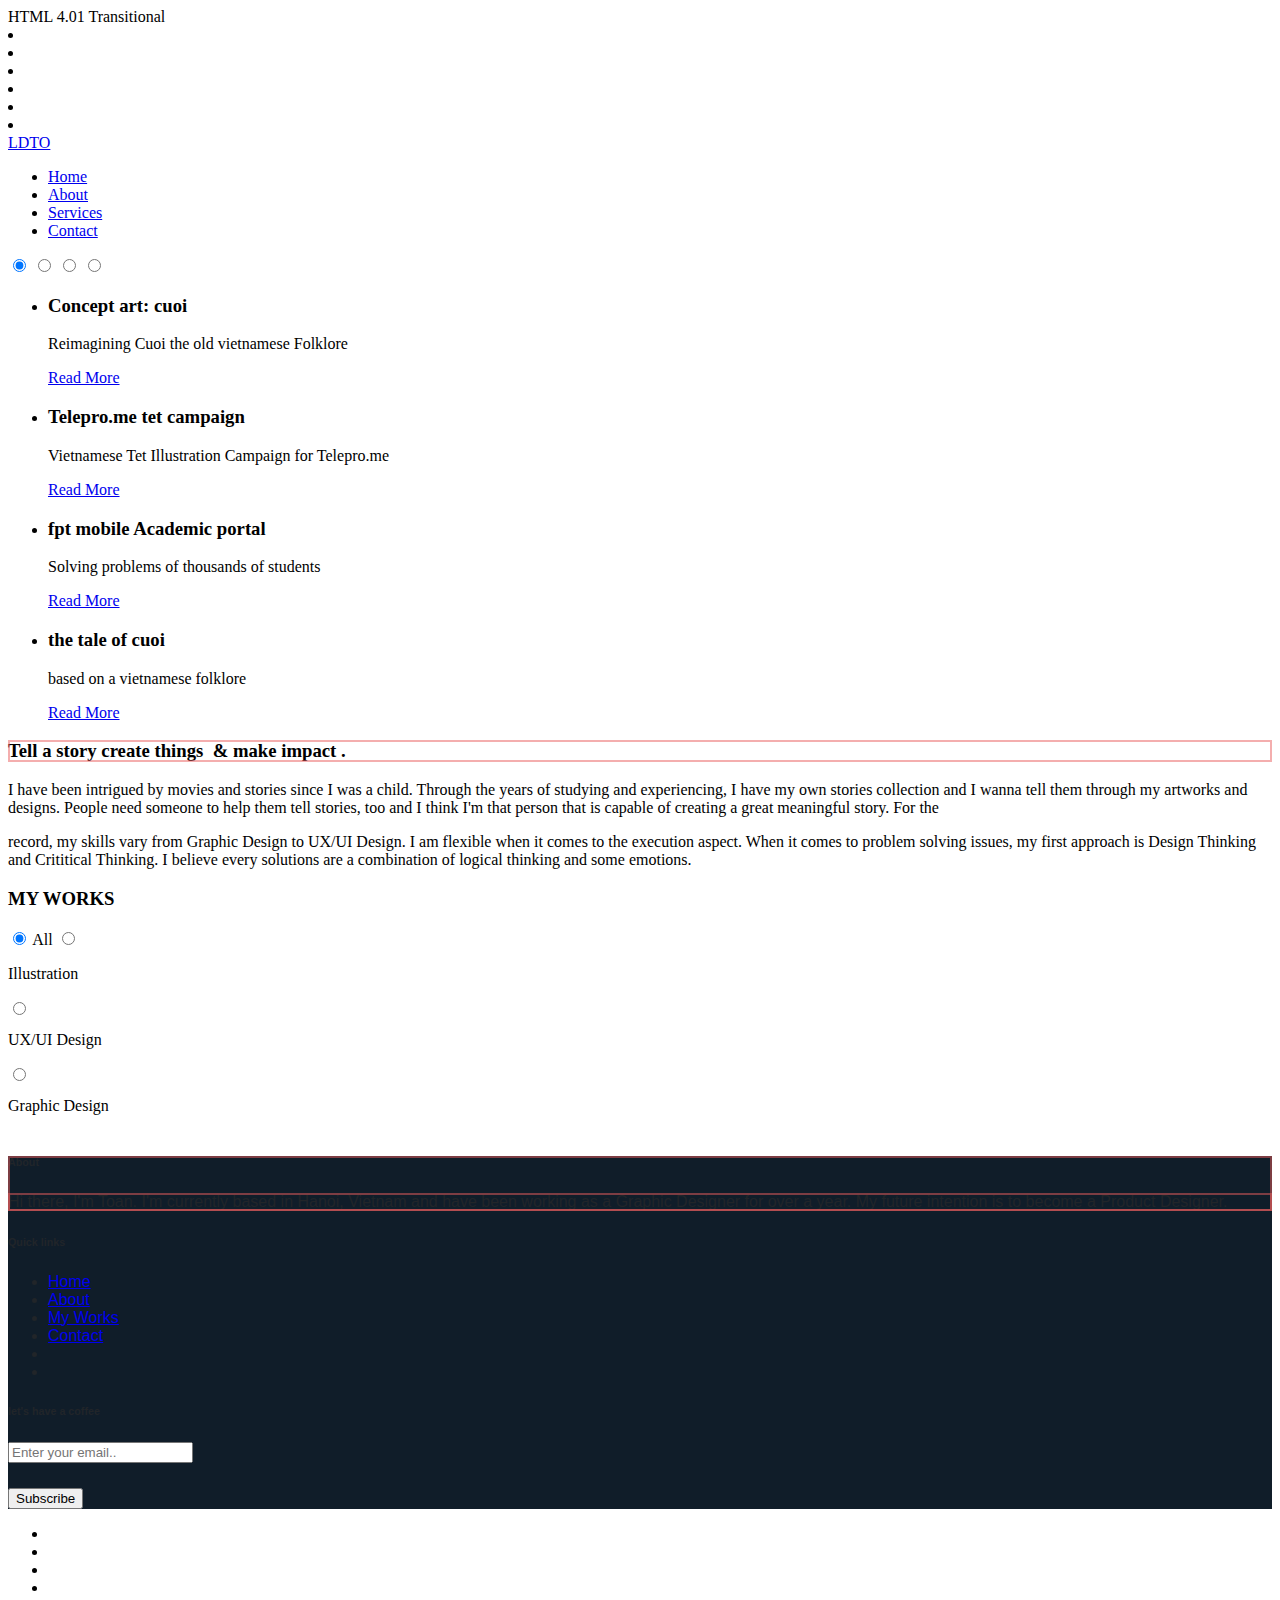
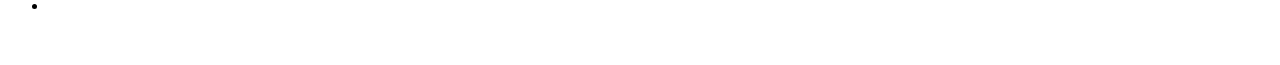
==== index.html @ 3f940db4 "Add files via upload" ====
HTML 4.01 Transitional
<html><head>
	<meta charset="utf-8">
	<meta name="viewport" content="width=device-width, initial-scale=1.0">
	<title>Title Here</title>

	<link href="./bundles/css/style-liberty.css" rel="stylesheet" type="text/css"><!-- Style-CSS -->
	<link href="//fonts.googleapis.com/css?family=Poppins:100,300,400,500,500i,600,700&amp;display=swap" rel="stylesheet">
	<style>
	</style>
</head>

<body>
	<!-- page -->
	<div id="page" class="page">

	<!--/top-header-content-->
  	
  	
<!-- //portfolio --><!--/top-header-content-->
  	<section class="w3l-top-header-content">
  		<div class="hny-top-menu">
  			<div class="top-hd editContent medium-editor-placeholder" style="outline: none; cursor: inherit;">
  				<div class="container-fluid">
  					<div class="row">
  						<div class="social-top col-lg-6">
  							<li><a href="#"><span class="fa fa-facebook" style="outline: none; cursor: inherit; outline-offset: -2px; color: rgb(255, 103, 104); font-size: 16px;"></span></a></li>
  							<li><a href="#"><span class="fa fa-instagram" style="outline: none; outline-offset: -2px; cursor: inherit; color: rgb(255, 106, 107); font-size: 16px;"></span></a> </li>
  							<li><a href="#"><span class="fa fa-twitter" style="outline: none; cursor: inherit;"></span></a></li>
  							<li><a href="#"><span class="fa fa-vimeo" style="outline: none; cursor: inherit;"></span></a> </li>
  							<li>
  								<a href="#">
  									<span class="fa fa-linkedin" style="outline: none; cursor: inherit;"></span>
  								</a>
  							</li>
  						</div>
  						<div class="accounts col-lg-6">
  							<li class="top_li"><span class="fa fa-mobile" style="outline: none; cursor: inherit;"></span><br></li></div>
  					</div>
  				</div>
  			</div>
  			<!-- Navbar will be inside Head -->
<!--------------------------- NAV BAR ------------------------------>


<nav class="navbar navbar-expand-lg bg-dark navbar-dark fixed-top">  <!-- if yu need the text as dark,you need to write navbar light-->
  <!-- Brand -->
  <a class="donate" href="index.html">LDTO</a>

  <!-- Links -->
 
  <ul class="navbar-nav ml-auto">    <!-- ml stands for Margin left, and if you need contents in right, add left -->
    <li class="nav-item pt-2" >   <!-- pt upto 5 only, after tat it becomes auto-->
      <a class="nav-link" href="index.html">Home</a>
    </li>
    <li class="nav-item pt-2">
      <a class="nav-link" href="About.html">About</a>
    </li>
    <li class="nav-item pt-2">
      <a class="nav-link" href="Services.html">Services</a>
    </li>
    <li class="nav-item pt-2">
      <a class="nav-link" href="Contact.html">Contact</a>
    </li>

  </ul>
</nav>

<!----------------------- NAV BAR ends here ----------------------->
  			</div>
  		</div>

  	</section>
  	<!--//top-header-content--><!--w3l-banner-slider-main-->
	<section class="w3l-banner-slider-main">
		<div class="bannerhny-content">
			<!--/banner-slider-->
			<div class="main-slider">
				<div class="csslider infinity" id="slider1">
					<input type="radio" name="slides" checked="checked" id="slides_1">
					<input type="radio" name="slides" id="slides_2">
					<input type="radio" name="slides" id="slides_3">
					<input type="radio" name="slides" id="slides_4">
					<ul>
						<li class="banner-vv bg bg1" style="background-color: rgba(0, 0, 0, 0); margin-top: 0px; background-image: url(&quot;bundles/bg0.jpg&quot;);">
							<div class="container">
								<div class="carousel-caption">
									<h3 class="editContent">Concept art: cuoi</h3>
									<p class="editContent">Reimagining Cuoi the old vietnamese Folklore</p>
									<a href="about.html" class="banner-btn btn">Read More</a>
								</div>
							</div>
						</li>
						<li class="banner-vv banner-top1 bg bg1" style="background-color: rgba(0, 0, 0, 0); margin-top: 0px; background-image: url(&quot;bundles/bg03.jpg&quot;);" src="bundles/thumb-12.jpg">
							<div class="carousel-caption">
								<div class="container">
									<h3 class="editContent">Telepro.me tet campaign</h3>
									<p class="editContent" style="outline: none; cursor: inherit; outline-offset: -2px;">Vietnamese Tet Illustration Campaign for Telepro.me</p>
									<a href="about.html" class="banner-btn btn">Read More</a>
								</div>
							</div>
						</li>
						<li class="banner-vv banner-top2 bg bg1" style="background-image: url(&quot;bundles/bg1.jpg&quot;);">
							<div class="container">
								<div class="carousel-caption">
									<h3 class="editContent">fpt mobile Academic portal</h3>
									<p class="editContent" style="outline: none; cursor: inherit; outline-offset: -2px;">Solving problems of thousands of students</p>
									<a href="about.html" class="banner-btn btn">Read More</a>
								</div>
							</div>
						</li>
						<li class="banner-vv banner-top3 bg bg1" style="background-color: rgba(0, 0, 0, 0); margin-top: 0px; background-image: url(&quot;bundles/anm1.jpg&quot;); outline: none; outline-offset: -2px; cursor: inherit;">
							<div class="container">
								<div class="carousel-caption">
									<h3 class="editContent" style="outline: none; cursor: inherit;">the tale of cuoi</h3>
									<p class="editContent">based on a vietnamese folklore</p>
									<a href="about.html" class="banner-btn btn">Read More</a>
								</div>
							</div>
						</li>
					</ul>
					<div class="arrows">
						<label for="slides_1"></label>
						<label for="slides_2"></label>
						<label for="slides_3"></label>
						<label for="slides_4"></label>
					</div>
					<div class="navigation">
						<div>
							<label for="slides_1"></label>
							<label for="slides_2"></label>
							<label for="slides_3"></label>
							<label for="slides_4"></label>
						</div>
					</div>
				</div>
			</div>
			<!--//banner-slider-->
		</div>
	</section>
	<!-- //w3l-banner-slider-main --><section class="w3l-content-6">
	<!-- /content-6-section -->
	  <div class="content-6-mian py-5 editContent" style="outline: none; cursor: inherit;">
			 <div class="container py-lg-5">
					 <div class="content-info-in row">
							 <div class="content-gd col-lg-4">
									 <h3 class="hny-title editContent" style="outline: rgba(233, 94, 94, 0.5) solid 2px; outline-offset: -2px; cursor: pointer;">
										Tell a story create 
things&nbsp; &amp; make impact&nbsp;<span class="dot-1 editContent" style="outline: none; cursor: inherit;">.</span></h3>
							 </div>
							 <div class="content-gd col-lg-4">
									 <p class="editContent">I have been intrigued by movies and stories since I was a child. Through the years of studying and experiencing, I have my own stories collection and I wanna tell them through my artworks and designs. People need someone to help them tell stories, too and I think I'm that person that is capable of creating a great meaningful story. For the&nbsp;</p>
							 </div>
							 <div class="content-gd col-lg-4">
									 <p class="editContent">record, my skills vary from Graphic Design to UX/UI Design. I am flexible when it comes to the execution aspect. When it comes to problem solving issues, my first approach is Design Thinking and Crititical Thinking. I believe every solutions are a combination of logical thinking and some emotions.</p>
							 </div>
							 
					 </div>
				 
				 </div>
			 </div>
	 </section>
   <!-- //content-6-section --><!-- portfolio -->
<section class="w3-gallery">
	<div class="porfolio-inf py-5">
		<div class="container py-lg-5">
				<h3 class="hny-title text-center editContent">MY WORKS</h3>
				
					<div id="products4-block" class="w3l-portfolio text-center mt-5">
							<input id="tab1" type="radio" name="tabs" checked="">
							<label class="tabtle editContent" for="tab1">All</label>
				
							<input id="tab2" type="radio" name="tabs">
							<label class="tabtle editContent" for="tab2"><p>Illustration</p></label>
				
							<input id="tab3" type="radio" name="tabs">
							<label class="tabtle editContent" for="tab3" style="outline: none; outline-offset: -2px; cursor: inherit;"><p>UX/UI Design</p></label>
				
							<input id="tab4" type="radio" name="tabs">
							<label class="tabtle editContent" for="tab4"><p>Graphic Design</p></label>
				
							<section id="content1" class="tab-content text-left">
								<div class="row grid-col-3">
									
									<div class="col-lg-4 col-6 product editContent">
										<a href="WorkLogofolio.html"><img src="bundles/thumb-01.jpg" class="img-fluid" alt="" style="border-radius: 6px; border-color: rgb(253, 103, 104); border-style: none; border-width: 1px;"></a>
									</div>
									<div class="col-lg-4 col-6 product editContent">
										<a href="WorkLogofolio.html"> <img src="bundles/thumb-02.jpg" class="img-fluid" alt="" style="border-radius: 6px; border-color: rgb(239, 98, 99); border-style: none; border-width: 1px;"></a>
									</div>
									<div class="col-lg-4 col-6 product editContent">
										<a href="WorkLogofolio.html"><img src="bundles/thumb-07.jpg" class="img-fluid" alt="" style="border-radius: 6px; border-color: rgb(255, 103, 104); border-style: none; border-width: 1px; outline: none; outline-offset: -2px; cursor: inherit;"></a>
									</div>
									<div class="col-lg-4 col-6 product editContent">
										<a href="WorkLogofolio.html"><img src="bundles/thumb-10.jpg" class="img-fluid" alt="" style="border-radius: 6px; border-color: rgb(239, 98, 99); border-style: none; border-width: 1px;"></a>
									</div>
									<div class="col-lg-4 col-6 product editContent">
										<a href="WorkLogofolio.html"> <img src="bundles/thumb-05.jpg" class="img-fluid" alt="" style="outline: none; outline-offset: -2px; cursor: inherit; border-radius: 6px; border-color: rgb(255, 103, 104); border-style: none; border-width: 1px;"></a>
									</div><div class="col-lg-4 col-6 product editContent">
										<a href="WorkLogofolio.html"> <img src="bundles/thumb-06.jpg" class="img-fluid" alt="" style="outline: none; outline-offset: -2px; cursor: inherit; border-radius: 6px; border-color: rgb(255, 103, 104); border-style: none; border-width: 1px;"></a>
									</div>

								</div>
							</section>
							<section id="content2" class="tab-content text-left">
								<div class="row grid-col-3">
									<div class="col-lg-4 col-6 product editContent">
										<a href="WorkLogofolio.html"><img src="bundles/thumb-04.jpg" class="img-fluid" alt="" style="border-radius: 6px; border-color: rgb(255, 103, 104); border-style: none; border-width: 1px;"></a>
									</div>
									<div class="col-lg-4 col-6 product editContent">
										<a href="WorkLogofolio.html"><img src="bundles/thumb-09.jpg" class="img-fluid" alt="" style="border-radius: 6px; border-color: rgb(255, 103, 104); border-style: none; border-width: 1px;"></a>
									</div>
									<div class="col-lg-4 col-6 product editContent">
										<a href="WorkLogofolio.html"> <img src="bundles/thumb-02.jpg" class="img-fluid" alt="" style="border-radius: 6px; border-color: rgb(255, 103, 104); border-style: none; border-width: 1px;"></a>
									</div>
									<div class="col-lg-4 col-6 product editContent">
										<a href="WorkLogofolio.html"><img src="bundles/thumb-10.jpg" class="img-fluid" alt="" style="border-radius: 6px; border-color: rgb(255, 103, 104); border-style: none; border-width: 1px;"></a>
									</div>
									<div class="col-lg-4 col-6 product editContent">
										<a href="WorkLogofolio.html"><img src="bundles/thumb-12.jpg" class="img-fluid" alt="" style="outline: none; outline-offset: -2px; cursor: inherit; border-radius: 6px; border-color: rgb(255, 103, 104); border-style: none; border-width: 1px;"></a>
									</div>
									<div class="col-lg-4 col-6 product editContent">
										<a href="WorkLogofolio.html"><img src="bundles/thumb-11.jpg" class="img-fluid" alt=""></a>
									</div>
								</div>
							</section>
							<section id="content3" class="tab-content text-left">
								<div class="row grid-col-3">
									<div class="col-lg-4 col-6 product editContent">
										<a href="WorkLogofolio.html"><img src="bundles/thumb-05.jpg" class="img-fluid" alt="" style="border-radius: 6px; border-color: rgb(255, 103, 104); border-style: none; border-width: 1px;"></a>
									</div>
									<div class="col-lg-4 col-6 product editContent">
										<a href="WorkLogofolio.html"><img src="bundles/thumb-07.jpg" class="img-fluid" alt="" style="border-radius: 6px; border-color: rgb(253, 103, 104); border-style: none; border-width: 1px;"></a>
									</div>
									<div class="col-lg-4 col-6 product editContent">
										<a href="WorkLogofolio.html"><img src="bundles/thumb-06.jpg" class="img-fluid" alt="" style="outline: none; cursor: inherit; outline-offset: -2px; border-radius: 6px; border-color: rgb(212, 89, 90); border-style: none; border-width: 1px;"></a>
									</div>
									<div class="col-lg-4 col-6 product editContent">
										
									</div>
								</div>
							</section>
							<section id="content4" class="tab-content text-left">
								<div class="row grid-col-3">
									<div class="col-lg-4 col-6 product editContent">
										<a href="WorkLogofolio.html"><img src="bundles/thumb-01.jpg" class="img-fluid" alt="" style="border-radius: 6px; border-color: rgb(255, 103, 104); border-style: none; border-width: 1px;"></a>
									</div>
									<div class="col-lg-4 col-6 product editContent">
										<a href="WorkLogofolio.html"><img src="bundles/thumb-08.jpg" class="img-fluid" alt="" style="border-radius: 6px; border-color: rgb(255, 103, 104); border-style: none; border-width: 1px;"></a>
									</div>
									<div class="col-lg-4 col-6 product editContent">
										<a href="WorkLogofolio.html"><img src="bundles/thumb-10.jpg" class="img-fluid" alt="" style="outline: none; outline-offset: -2px; cursor: inherit; border-radius: 6px; border-color: rgb(255, 103, 104); border-style: none; border-width: 1px;"></a>
									</div>
								</div>
							</section>
						</div>
	         </div>
		<!-- //gallery container -->
	  </div>
   </section>
<!-- //portfolio --><section class="w3l-footer-22-main">
    <!-- footer-22 -->
    <div class="footer-hny py-5 editContent" style="color: rgb(33, 37, 41); font-size: 16px; background-color: rgb(16, 29, 41); font-family: -apple-system, BlinkMacSystemFont, &quot;Segoe UI&quot;, Roboto, &quot;Helvetica Neue&quot;, Arial, &quot;Noto Sans&quot;, sans-serif, &quot;Apple Color Emoji&quot;, &quot;Segoe UI Emoji&quot;, &quot;Segoe UI Symbol&quot;, &quot;Noto Color Emoji&quot;; outline: none; outline-offset: -2px; cursor: inherit;">
        <div class="container py-lg-4"> 
                    <div class="sub-columns row">
                        <div class="sub-one-left col-lg-4 col-md-6 editContent" style="outline: rgba(233, 94, 94, 0.5) solid 2px; outline-offset: -2px; cursor: pointer;">
                            <h6 class="editContent">About </h6>
                            <p class="editContent" style="outline: rgba(233, 94, 94, 0.5) solid 2px; outline-offset: -2px; cursor: pointer;">Hi there, I'm Toan. I'm currently based in Hanoi, Vietnam and have been working as a Graphic Designer for over a year. My future intention is to become a Product Designer.</p>

                        </div>
                        <div class="sub-two-right col-lg-4 col-md-6 my-md-0 my-5 editContent">
                            <h6 class="editContent">Quick links</h6>
                            <div class="footer-hny-ul">
                            <ul class="footer">
                                <li><a href="index.html">Home</a></li>
                                <li><a href="about.html">About</a></li>
                                <li><a href="services.html">My Works</a></li>
                                <li><a href="contact.html">Contact</a></li><li><br></li>
                                    <li><br></li>
                            </ul>
                           </div>
                        </div>

                        <div class="sub-one-left col-lg-4 col-md-6 mt-lg-0 mt-md-5 editContent">
                            <h6 class="editContent">let's have a coffee</h6><h6 class="editContent"><input type="email" name="email" class="form-input" placeholder="Enter your email.."><span style="color: rgb(33, 37, 41); font-family: -apple-system, BlinkMacSystemFont, &quot;Segoe UI&quot;, Roboto, &quot;Helvetica Neue&quot;, Arial, &quot;Noto Sans&quot;, sans-serif, &quot;Apple Color Emoji&quot;, &quot;Segoe UI Emoji&quot;, &quot;Segoe UI Symbol&quot;, &quot;Noto Color Emoji&quot;; font-size: 16px; font-weight: 400;">
                                </span></h6><form action="#" method="post" class="footer-newsletter">
                                <button type="submit" class="btn">Subscribe</button>
                            </form>
                        </div>
                    </div>
                </div>
         </div>  
        <div class="below-section editContent">
            <div class="container">
                <div class="copyright-footer row">
                <div class="columns col-lg-6">
                    <ul class="social footer">
                        <li><a href="#" style="outline: none; cursor: inherit;"><span class="fa fa-facebook" aria-hidden="true" style="outline: none; cursor: inherit;"></span></a></li>
                        <li><a href="#" style="outline: none; cursor: inherit;"><span class="fa fa-linkedin" aria-hidden="true" style="outline: none; cursor: inherit;"></span></a></li>
                        <li><a href="#" style="outline: none; cursor: inherit;"><span class="fa fa-twitter" aria-hidden="true" style="outline: none; cursor: inherit;"></span></a></li>
                        <li><a href="#" style="outline: none; cursor: inherit;"><span class="fa fa-google" aria-hidden="true" style="outline: none; cursor: inherit;"></span></a></li>
                        <li><a href="#" style="outline: none; cursor: inherit;"><span class="fa fa-github" aria-hidden="true" style="outline: none; cursor: inherit;"></span></a></li>
                    </ul>
                </div>
                <div class="columns copy-right col-lg-6">
                    <p class="editContent" style="outline: none; cursor: inherit;"><br></p>
                </div>
            </div>
            </div>
        </div>
  
    <!-- //titels-5 -->
     <!-- move top --
     <button onclick="topFunction()" id="movetop" title="Go to top">
            <span class="fa fa-long-arrow-up"></span>
    </button>
    <script>
            // When the user scrolls down 20px from the top of the document, show the button
            window.onscroll = function () {
                scrollFunction()
            };
    
            function scrollFunction() {
                if (document.body.scrollTop > 20 || document.documentElement.scrollTop > 20) {
                    document.getElementById("movetop").style.display = "block";
                } else {
                    document.getElementById("movetop").style.display = "none";
                }
            }
    
            // When the user clicks on the button, scroll to the top of the document
            function topFunction() {
                document.body.scrollTop = 0;
                document.documentElement.scrollTop = 0;
            }
        </script>
        <!-- /move top -->
   
</section></div><!-- /#page -->


</body></html>
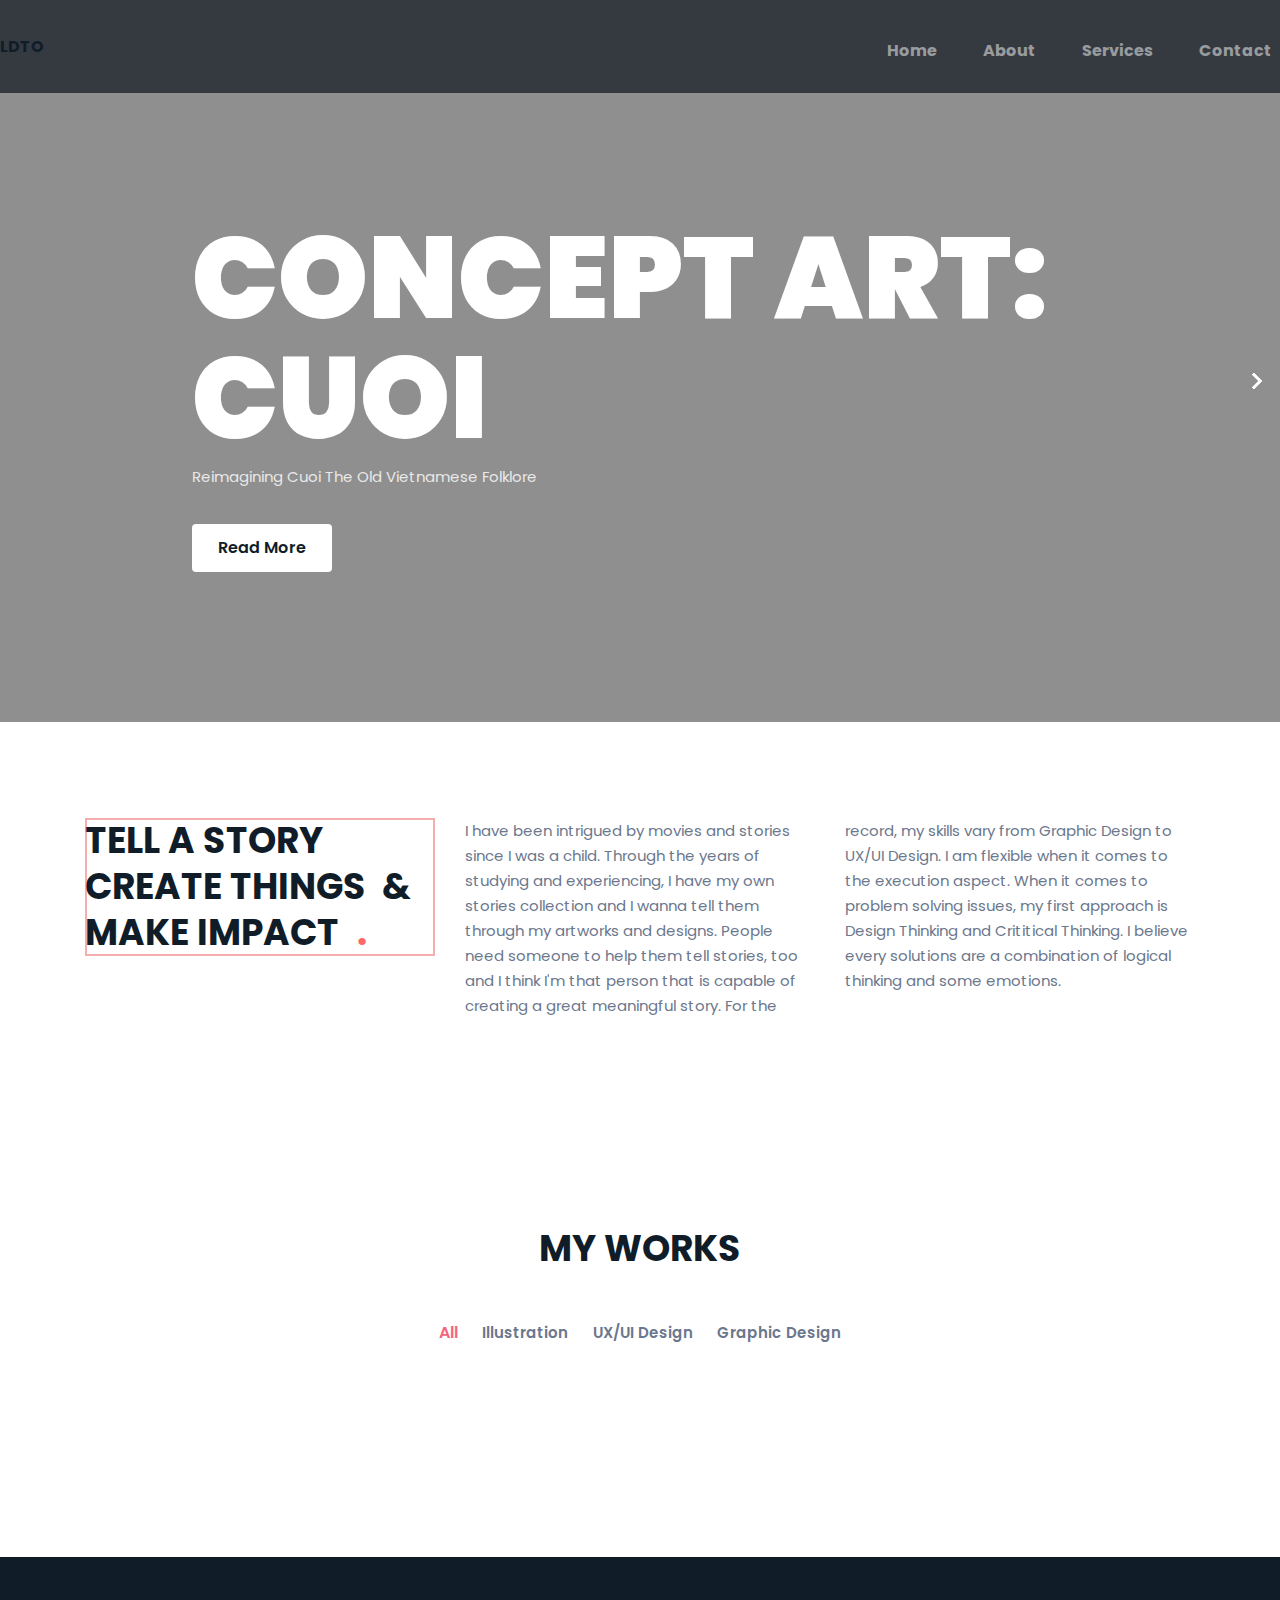
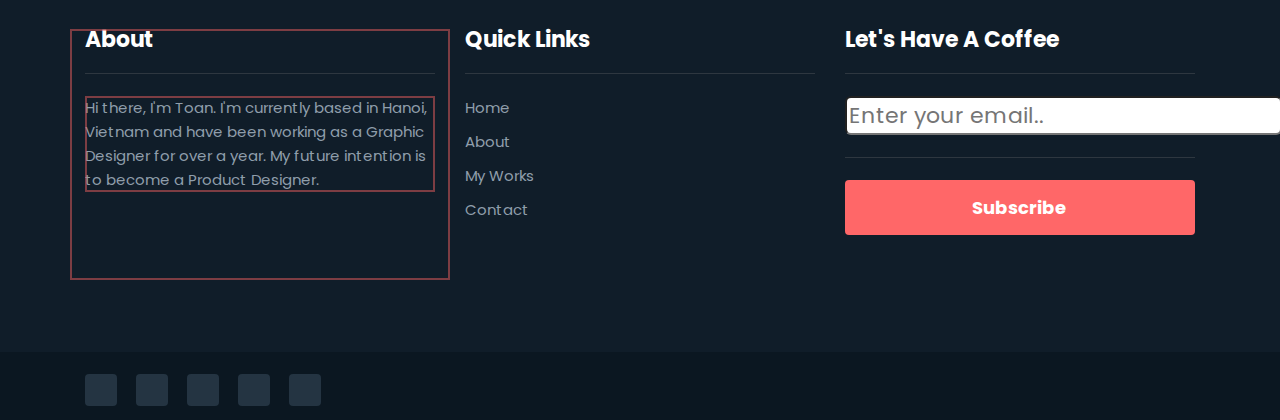
==== commit da558471: "Update index.html" ====
--- a/index.html
+++ b/index.html
@@ -5,6 +5,7 @@
 	<title>Title Here</title>
 
 	<link href="./bundles/css/style-liberty.css" rel="stylesheet" type="text/css"><!-- Style-CSS -->
+	<link href="index.css" rel="stylesheet" type="text/css"><!-- Style-CSS -->
 	<link href="//fonts.googleapis.com/css?family=Poppins:100,300,400,500,500i,600,700&amp;display=swap" rel="stylesheet">
 	<style>
 	</style>
@@ -54,13 +55,13 @@
       <a class="nav-link" href="index.html">Home</a>
     </li>
     <li class="nav-item pt-2">
-      <a class="nav-link" href="About.html">About</a>
+      <a class="nav-link" href="about.html">About</a>
     </li>
     <li class="nav-item pt-2">
-      <a class="nav-link" href="Services.html">Services</a>
+      <a class="nav-link" href="services.html">Services</a>
     </li>
     <li class="nav-item pt-2">
-      <a class="nav-link" href="Contact.html">Contact</a>
+      <a class="nav-link" href="contact.html">Contact</a>
     </li>
 
   </ul>
@@ -339,4 +340,4 @@
 </section></div><!-- /#page -->
 
 
-</body></html>+</body></html>
--- a/index.css
+++ b/index.css
@@ -0,0 +1,17959 @@
+@charset "UTF-8";
+
+html {
+  scroll-behavior: smooth;
+}
+
+h1,
+h2,
+h3,
+h4,
+h5,
+h6 {
+  font-family: 'Poppins', sans-serif;
+}
+
+body,
+body a,
+body li,
+body p,
+.btn,
+input {
+  font-family: 'Poppins', sans-serif;
+}
+
+body p {
+  line-height: 1.5;
+  font-size: 15px;
+  color: #6b778d;
+}
+
+ol,
+ul,
+dl {
+  margin-top: 0;
+  margin-bottom: 0rem;
+  font-family: 'Poppins', sans-serif;
+  padding: 0;
+}
+
+.form-control:focus {
+  box-shadow: none !important;
+}
+
+body a:hover {
+  color: #ff6768;
+  transition: 0.3s ease;
+}
+
+body input {
+  border-radius: 6px;
+}
+
+body img {
+  border-radius: 6px;
+}
+
+.noscroll {
+  overflow: hidden;
+}
+
+h3.hny-title,
+h3.hny-title.two {
+  font-size: 40px;
+  line-height: 50px;
+  color: #101d29;
+  margin-bottom: 24px;
+  text-transform: uppercase;
+  font-weight: 700;
+}
+
+h3.hny-title.two {
+  color: #fff;
+}
+
+h3.hny-title span.dot-1 {
+  color: #ff6768;
+  margin-left: 10px;
+}
+
+a.read-more-btn.btn {
+  display: inline-block;
+  outline: none;
+  border: none;
+  font-weight: 600;
+  padding: 12px 26px;
+  font-size: 16px;
+  background-color: #101d29;
+  margin-top: 20px;
+  color: #fff;
+}
+
+a.read-more-btn.btn:hover {
+  background-color: #ff6768;
+}
+
+a.read-more-btn2.btn {
+  display: inline-block;
+  outline: none;
+  border: none;
+  font-weight: 600;
+  padding: 12px 26px;
+  font-size: 16px;
+  background-color: transparent;
+  margin-top: 20px;
+  margin-left: 20px;
+  color: #ff6768;
+}
+
+a.read-more-btn2.btn:hover {
+  color: #fff;
+  background-color: #ff6768;
+}
+
+@media (max-width: 1280px) {
+
+  h3.hny-title,
+  h3.hny-title.two {
+    font-size: 36px !important;
+    line-height: 46px;
+  }
+
+  body p {
+    font-size: 15px !important;
+  }
+}
+
+@media (max-width: 667px) {
+
+  h3.hny-title,
+  h3.hny-title.two {
+    font-size: 30px !important;
+    line-height: 40px;
+  }
+
+  a.read-more-btn.btn {
+    margin-top: 10px;
+  }
+}
+
+@media (max-width: 480px) {
+
+  h3.hny-title,
+  h3.hny-title.two {
+    font-size: 28px !important;
+    line-height: 38px;
+  }
+}
+
+@media (max-width: 440px) {
+
+  h3.hny-title,
+  h3.hny-title.two {
+    font-size: 26px !important;
+    line-height: 36px;
+  }
+}
+
+/*!
+ *  Font Awesome 4.7.0 by @davegandy - http://fontawesome.io - @fontawesome
+ *  License - http://fontawesome.io/license (Font: SIL OFL 1.1, CSS: MIT License)
+ */
+/* FONT PATH
+ * -------------------------- */
+@font-face {
+  font-family: 'FontAwesome';
+  src: url("../fonts/fontawesome-webfont.eot?v=4.7.0");
+  src: url("../fonts/fontawesome-webfont.eot?#iefix&v=4.7.0") format("embedded-opentype"), url("../fonts/fontawesome-webfont.woff2?v=4.7.0") format("woff2"), url("../fonts/fontawesome-webfont.woff?v=4.7.0") format("woff"), url("../fonts/fontawesome-webfont.ttf?v=4.7.0") format("truetype"), url("../fonts/fontawesome-webfont.svg?v=4.7.0#fontawesomeregular") format("svg");
+  font-weight: normal;
+  font-style: normal;
+}
+
+.fa {
+  display: inline-block;
+  font: normal normal normal 14px/1 FontAwesome;
+  font-size: inherit;
+  text-rendering: auto;
+  -webkit-font-smoothing: antialiased;
+  -moz-osx-font-smoothing: grayscale;
+}
+
+/* makes the font 33% larger relative to the icon container */
+.fa-lg {
+  font-size: 1.33333em;
+  line-height: 0.75em;
+  vertical-align: -15%;
+}
+
+.fa-2x {
+  font-size: 2em;
+}
+
+.fa-3x {
+  font-size: 3em;
+}
+
+.fa-4x {
+  font-size: 4em;
+}
+
+.fa-5x {
+  font-size: 5em;
+}
+
+.fa-fw {
+  width: 1.28571em;
+  text-align: center;
+}
+
+.fa-ul {
+  padding-left: 0;
+  margin-left: 2.14286em;
+  list-style-type: none;
+}
+
+.fa-ul>li {
+  position: relative;
+}
+
+.fa-li {
+  position: absolute;
+  left: -2.14286em;
+  width: 2.14286em;
+  top: 0.14286em;
+  text-align: center;
+}
+
+.fa-li.fa-lg {
+  left: -1.85714em;
+}
+
+.fa-border {
+  padding: .2em .25em .15em;
+  border: solid 0.08em #eee;
+  border-radius: .1em;
+}
+
+.fa-pull-left {
+  float: left;
+}
+
+.fa-pull-right {
+  float: right;
+}
+
+.fa.fa-pull-left {
+  margin-right: .3em;
+}
+
+.fa.fa-pull-right {
+  margin-left: .3em;
+}
+
+/* Deprecated as of 4.4.0 */
+.pull-right {
+  float: right;
+}
+
+.pull-left {
+  float: left;
+}
+
+.fa.pull-left {
+  margin-right: .3em;
+}
+
+.fa.pull-right {
+  margin-left: .3em;
+}
+
+.fa-spin {
+  -webkit-animation: fa-spin 2s infinite linear;
+  animation: fa-spin 2s infinite linear;
+}
+
+.fa-pulse {
+  -webkit-animation: fa-spin 1s infinite steps(8);
+  animation: fa-spin 1s infinite steps(8);
+}
+
+@-webkit-keyframes fa-spin {
+  0% {
+    transform: rotate(0deg);
+  }
+
+  100% {
+    transform: rotate(359deg);
+  }
+}
+
+@keyframes fa-spin {
+  0% {
+    transform: rotate(0deg);
+  }
+
+  100% {
+    transform: rotate(359deg);
+  }
+}
+
+.fa-rotate-90 {
+  -ms-filter: "progid:DXImageTransform.Microsoft.BasicImage(rotation=1)";
+  transform: rotate(90deg);
+}
+
+.fa-rotate-180 {
+  -ms-filter: "progid:DXImageTransform.Microsoft.BasicImage(rotation=2)";
+  transform: rotate(180deg);
+}
+
+.fa-rotate-270 {
+  -ms-filter: "progid:DXImageTransform.Microsoft.BasicImage(rotation=3)";
+  transform: rotate(270deg);
+}
+
+.fa-flip-horizontal {
+  -ms-filter: "progid:DXImageTransform.Microsoft.BasicImage(rotation=0, mirror=1)";
+  transform: scale(-1, 1);
+}
+
+.fa-flip-vertical {
+  -ms-filter: "progid:DXImageTransform.Microsoft.BasicImage(rotation=2, mirror=1)";
+  transform: scale(1, -1);
+}
+
+:root .fa-rotate-90,
+:root .fa-rotate-180,
+:root .fa-rotate-270,
+:root .fa-flip-horizontal,
+:root .fa-flip-vertical {
+  -webkit-filter: none;
+  filter: none;
+}
+
+.fa-stack {
+  position: relative;
+  display: inline-block;
+  width: 2em;
+  height: 2em;
+  line-height: 2em;
+  vertical-align: middle;
+}
+
+.fa-stack-1x,
+.fa-stack-2x {
+  position: absolute;
+  left: 0;
+  width: 100%;
+  text-align: center;
+}
+
+.fa-stack-1x {
+  line-height: inherit;
+}
+
+.fa-stack-2x {
+  font-size: 2em;
+}
+
+.fa-inverse {
+  color: #fff;
+}
+
+/* Font Awesome uses the Unicode Private Use Area (PUA) to ensure screen
+   readers do not read off random characters that represent icons */
+.fa-glass:before {
+  content: "";
+}
+
+.fa-music:before {
+  content: "";
+}
+
+.fa-search:before {
+  content: "";
+}
+
+.fa-envelope-o:before {
+  content: "";
+}
+
+.fa-heart:before {
+  content: "";
+}
+
+.fa-star:before {
+  content: "";
+}
+
+.fa-star-o:before {
+  content: "";
+}
+
+.fa-user:before {
+  content: "";
+}
+
+.fa-film:before {
+  content: "";
+}
+
+.fa-th-large:before {
+  content: "";
+}
+
+.fa-th:before {
+  content: "";
+}
+
+.fa-th-list:before {
+  content: "";
+}
+
+.fa-check:before {
+  content: "";
+}
+
+.fa-remove:before,
+.fa-close:before,
+.fa-times:before {
+  content: "";
+}
+
+.fa-search-plus:before {
+  content: "";
+}
+
+.fa-search-minus:before {
+  content: "";
+}
+
+.fa-power-off:before {
+  content: "";
+}
+
+.fa-signal:before {
+  content: "";
+}
+
+.fa-gear:before,
+.fa-cog:before {
+  content: "";
+}
+
+.fa-trash-o:before {
+  content: "";
+}
+
+.fa-home:before {
+  content: "";
+}
+
+.fa-file-o:before {
+  content: "";
+}
+
+.fa-clock-o:before {
+  content: "";
+}
+
+.fa-road:before {
+  content: "";
+}
+
+.fa-download:before {
+  content: "";
+}
+
+.fa-arrow-circle-o-down:before {
+  content: "";
+}
+
+.fa-arrow-circle-o-up:before {
+  content: "";
+}
+
+.fa-inbox:before {
+  content: "";
+}
+
+.fa-play-circle-o:before {
+  content: "";
+}
+
+.fa-rotate-right:before,
+.fa-repeat:before {
+  content: "";
+}
+
+.fa-refresh:before {
+  content: "";
+}
+
+.fa-list-alt:before {
+  content: "";
+}
+
+.fa-lock:before {
+  content: "";
+}
+
+.fa-flag:before {
+  content: "";
+}
+
+.fa-headphones:before {
+  content: "";
+}
+
+.fa-volume-off:before {
+  content: "";
+}
+
+.fa-volume-down:before {
+  content: "";
+}
+
+.fa-volume-up:before {
+  content: "";
+}
+
+.fa-qrcode:before {
+  content: "";
+}
+
+.fa-barcode:before {
+  content: "";
+}
+
+.fa-tag:before {
+  content: "";
+}
+
+.fa-tags:before {
+  content: "";
+}
+
+.fa-book:before {
+  content: "";
+}
+
+.fa-bookmark:before {
+  content: "";
+}
+
+.fa-print:before {
+  content: "";
+}
+
+.fa-camera:before {
+  content: "";
+}
+
+.fa-font:before {
+  content: "";
+}
+
+.fa-bold:before {
+  content: "";
+}
+
+.fa-italic:before {
+  content: "";
+}
+
+.fa-text-height:before {
+  content: "";
+}
+
+.fa-text-width:before {
+  content: "";
+}
+
+.fa-align-left:before {
+  content: "";
+}
+
+.fa-align-center:before {
+  content: "";
+}
+
+.fa-align-right:before {
+  content: "";
+}
+
+.fa-align-justify:before {
+  content: "";
+}
+
+.fa-list:before {
+  content: "";
+}
+
+.fa-dedent:before,
+.fa-outdent:before {
+  content: "";
+}
+
+.fa-indent:before {
+  content: "";
+}
+
+.fa-video-camera:before {
+  content: "";
+}
+
+.fa-photo:before,
+.fa-image:before,
+.fa-picture-o:before {
+  content: "";
+}
+
+.fa-pencil:before {
+  content: "";
+}
+
+.fa-map-marker:before {
+  content: "";
+}
+
+.fa-adjust:before {
+  content: "";
+}
+
+.fa-tint:before {
+  content: "";
+}
+
+.fa-edit:before,
+.fa-pencil-square-o:before {
+  content: "";
+}
+
+.fa-share-square-o:before {
+  content: "";
+}
+
+.fa-check-square-o:before {
+  content: "";
+}
+
+.fa-arrows:before {
+  content: "";
+}
+
+.fa-step-backward:before {
+  content: "";
+}
+
+.fa-fast-backward:before {
+  content: "";
+}
+
+.fa-backward:before {
+  content: "";
+}
+
+.fa-play:before {
+  content: "";
+}
+
+.fa-pause:before {
+  content: "";
+}
+
+.fa-stop:before {
+  content: "";
+}
+
+.fa-forward:before {
+  content: "";
+}
+
+.fa-fast-forward:before {
+  content: "";
+}
+
+.fa-step-forward:before {
+  content: "";
+}
+
+.fa-eject:before {
+  content: "";
+}
+
+.fa-chevron-left:before {
+  content: "";
+}
+
+.fa-chevron-right:before {
+  content: "";
+}
+
+.fa-plus-circle:before {
+  content: "";
+}
+
+.fa-minus-circle:before {
+  content: "";
+}
+
+.fa-times-circle:before {
+  content: "";
+}
+
+.fa-check-circle:before {
+  content: "";
+}
+
+.fa-question-circle:before {
+  content: "";
+}
+
+.fa-info-circle:before {
+  content: "";
+}
+
+.fa-crosshairs:before {
+  content: "";
+}
+
+.fa-times-circle-o:before {
+  content: "";
+}
+
+.fa-check-circle-o:before {
+  content: "";
+}
+
+.fa-ban:before {
+  content: "";
+}
+
+.fa-arrow-left:before {
+  content: "";
+}
+
+.fa-arrow-right:before {
+  content: "";
+}
+
+.fa-arrow-up:before {
+  content: "";
+}
+
+.fa-arrow-down:before {
+  content: "";
+}
+
+.fa-mail-forward:before,
+.fa-share:before {
+  content: "";
+}
+
+.fa-expand:before {
+  content: "";
+}
+
+.fa-compress:before {
+  content: "";
+}
+
+.fa-plus:before {
+  content: "";
+}
+
+.fa-minus:before {
+  content: "";
+}
+
+.fa-asterisk:before {
+  content: "";
+}
+
+.fa-exclamation-circle:before {
+  content: "";
+}
+
+.fa-gift:before {
+  content: "";
+}
+
+.fa-leaf:before {
+  content: "";
+}
+
+.fa-fire:before {
+  content: "";
+}
+
+.fa-eye:before {
+  content: "";
+}
+
+.fa-eye-slash:before {
+  content: "";
+}
+
+.fa-warning:before,
+.fa-exclamation-triangle:before {
+  content: "";
+}
+
+.fa-plane:before {
+  content: "";
+}
+
+.fa-calendar:before {
+  content: "";
+}
+
+.fa-random:before {
+  content: "";
+}
+
+.fa-comment:before {
+  content: "";
+}
+
+.fa-magnet:before {
+  content: "";
+}
+
+.fa-chevron-up:before {
+  content: "";
+}
+
+.fa-chevron-down:before {
+  content: "";
+}
+
+.fa-retweet:before {
+  content: "";
+}
+
+.fa-shopping-cart:before {
+  content: "";
+}
+
+.fa-folder:before {
+  content: "";
+}
+
+.fa-folder-open:before {
+  content: "";
+}
+
+.fa-arrows-v:before {
+  content: "";
+}
+
+.fa-arrows-h:before {
+  content: "";
+}
+
+.fa-bar-chart-o:before,
+.fa-bar-chart:before {
+  content: "";
+}
+
+.fa-twitter-square:before {
+  content: "";
+}
+
+.fa-facebook-square:before {
+  content: "";
+}
+
+.fa-camera-retro:before {
+  content: "";
+}
+
+.fa-key:before {
+  content: "";
+}
+
+.fa-gears:before,
+.fa-cogs:before {
+  content: "";
+}
+
+.fa-comments:before {
+  content: "";
+}
+
+.fa-thumbs-o-up:before {
+  content: "";
+}
+
+.fa-thumbs-o-down:before {
+  content: "";
+}
+
+.fa-star-half:before {
+  content: "";
+}
+
+.fa-heart-o:before {
+  content: "";
+}
+
+.fa-sign-out:before {
+  content: "";
+}
+
+.fa-linkedin-square:before {
+  content: "";
+}
+
+.fa-thumb-tack:before {
+  content: "";
+}
+
+.fa-external-link:before {
+  content: "";
+}
+
+.fa-sign-in:before {
+  content: "";
+}
+
+.fa-trophy:before {
+  content: "";
+}
+
+.fa-github-square:before {
+  content: "";
+}
+
+.fa-upload:before {
+  content: "";
+}
+
+.fa-lemon-o:before {
+  content: "";
+}
+
+.fa-phone:before {
+  content: "";
+}
+
+.fa-square-o:before {
+  content: "";
+}
+
+.fa-bookmark-o:before {
+  content: "";
+}
+
+.fa-phone-square:before {
+  content: "";
+}
+
+.fa-twitter:before {
+  content: "";
+}
+
+.fa-facebook-f:before,
+.fa-facebook:before {
+  content: "";
+}
+
+.fa-github:before {
+  content: "";
+}
+
+.fa-unlock:before {
+  content: "";
+}
+
+.fa-credit-card:before {
+  content: "";
+}
+
+.fa-feed:before,
+.fa-rss:before {
+  content: "";
+}
+
+.fa-hdd-o:before {
+  content: "";
+}
+
+.fa-bullhorn:before {
+  content: "";
+}
+
+.fa-bell:before {
+  content: "";
+}
+
+.fa-certificate:before {
+  content: "";
+}
+
+.fa-hand-o-right:before {
+  content: "";
+}
+
+.fa-hand-o-left:before {
+  content: "";
+}
+
+.fa-hand-o-up:before {
+  content: "";
+}
+
+.fa-hand-o-down:before {
+  content: "";
+}
+
+.fa-arrow-circle-left:before {
+  content: "";
+}
+
+.fa-arrow-circle-right:before {
+  content: "";
+}
+
+.fa-arrow-circle-up:before {
+  content: "";
+}
+
+.fa-arrow-circle-down:before {
+  content: "";
+}
+
+.fa-globe:before {
+  content: "";
+}
+
+.fa-wrench:before {
+  content: "";
+}
+
+.fa-tasks:before {
+  content: "";
+}
+
+.fa-filter:before {
+  content: "";
+}
+
+.fa-briefcase:before {
+  content: "";
+}
+
+.fa-arrows-alt:before {
+  content: "";
+}
+
+.fa-group:before,
+.fa-users:before {
+  content: "";
+}
+
+.fa-chain:before,
+.fa-link:before {
+  content: "";
+}
+
+.fa-cloud:before {
+  content: "";
+}
+
+.fa-flask:before {
+  content: "";
+}
+
+.fa-cut:before,
+.fa-scissors:before {
+  content: "";
+}
+
+.fa-copy:before,
+.fa-files-o:before {
+  content: "";
+}
+
+.fa-paperclip:before {
+  content: "";
+}
+
+.fa-save:before,
+.fa-floppy-o:before {
+  content: "";
+}
+
+.fa-square:before {
+  content: "";
+}
+
+.fa-navicon:before,
+.fa-reorder:before,
+.fa-bars:before {
+  content: "";
+}
+
+.fa-list-ul:before {
+  content: "";
+}
+
+.fa-list-ol:before {
+  content: "";
+}
+
+.fa-strikethrough:before {
+  content: "";
+}
+
+.fa-underline:before {
+  content: "";
+}
+
+.fa-table:before {
+  content: "";
+}
+
+.fa-magic:before {
+  content: "";
+}
+
+.fa-truck:before {
+  content: "";
+}
+
+.fa-pinterest:before {
+  content: "";
+}
+
+.fa-pinterest-square:before {
+  content: "";
+}
+
+.fa-google-plus-square:before {
+  content: "";
+}
+
+.fa-google-plus:before {
+  content: "";
+}
+
+.fa-money:before {
+  content: "";
+}
+
+.fa-caret-down:before {
+  content: "";
+}
+
+.fa-caret-up:before {
+  content: "";
+}
+
+.fa-caret-left:before {
+  content: "";
+}
+
+.fa-caret-right:before {
+  content: "";
+}
+
+.fa-columns:before {
+  content: "";
+}
+
+.fa-unsorted:before,
+.fa-sort:before {
+  content: "";
+}
+
+.fa-sort-down:before,
+.fa-sort-desc:before {
+  content: "";
+}
+
+.fa-sort-up:before,
+.fa-sort-asc:before {
+  content: "";
+}
+
+.fa-envelope:before {
+  content: "";
+}
+
+.fa-linkedin:before {
+  content: "";
+}
+
+.fa-rotate-left:before,
+.fa-undo:before {
+  content: "";
+}
+
+.fa-legal:before,
+.fa-gavel:before {
+  content: "";
+}
+
+.fa-dashboard:before,
+.fa-tachometer:before {
+  content: "";
+}
+
+.fa-comment-o:before {
+  content: "";
+}
+
+.fa-comments-o:before {
+  content: "";
+}
+
+.fa-flash:before,
+.fa-bolt:before {
+  content: "";
+}
+
+.fa-sitemap:before {
+  content: "";
+}
+
+.fa-umbrella:before {
+  content: "";
+}
+
+.fa-paste:before,
+.fa-clipboard:before {
+  content: "";
+}
+
+.fa-lightbulb-o:before {
+  content: "";
+}
+
+.fa-exchange:before {
+  content: "";
+}
+
+.fa-cloud-download:before {
+  content: "";
+}
+
+.fa-cloud-upload:before {
+  content: "";
+}
+
+.fa-user-md:before {
+  content: "";
+}
+
+.fa-stethoscope:before {
+  content: "";
+}
+
+.fa-suitcase:before {
+  content: "";
+}
+
+.fa-bell-o:before {
+  content: "";
+}
+
+.fa-coffee:before {
+  content: "";
+}
+
+.fa-cutlery:before {
+  content: "";
+}
+
+.fa-file-text-o:before {
+  content: "";
+}
+
+.fa-building-o:before {
+  content: "";
+}
+
+.fa-hospital-o:before {
+  content: "";
+}
+
+.fa-ambulance:before {
+  content: "";
+}
+
+.fa-medkit:before {
+  content: "";
+}
+
+.fa-fighter-jet:before {
+  content: "";
+}
+
+.fa-beer:before {
+  content: "";
+}
+
+.fa-h-square:before {
+  content: "";
+}
+
+.fa-plus-square:before {
+  content: "";
+}
+
+.fa-angle-double-left:before {
+  content: "";
+}
+
+.fa-angle-double-right:before {
+  content: "";
+}
+
+.fa-angle-double-up:before {
+  content: "";
+}
+
+.fa-angle-double-down:before {
+  content: "";
+}
+
+.fa-angle-left:before {
+  content: "";
+}
+
+.fa-angle-right:before {
+  content: "";
+}
+
+.fa-angle-up:before {
+  content: "";
+}
+
+.fa-angle-down:before {
+  content: "";
+}
+
+.fa-desktop:before {
+  content: "";
+}
+
+.fa-laptop:before {
+  content: "";
+}
+
+.fa-tablet:before {
+  content: "";
+}
+
+.fa-mobile-phone:before,
+.fa-mobile:before {
+  content: "";
+}
+
+.fa-circle-o:before {
+  content: "";
+}
+
+.fa-quote-left:before {
+  content: "";
+}
+
+.fa-quote-right:before {
+  content: "";
+}
+
+.fa-spinner:before {
+  content: "";
+}
+
+.fa-circle:before {
+  content: "";
+}
+
+.fa-mail-reply:before,
+.fa-reply:before {
+  content: "";
+}
+
+.fa-github-alt:before {
+  content: "";
+}
+
+.fa-folder-o:before {
+  content: "";
+}
+
+.fa-folder-open-o:before {
+  content: "";
+}
+
+.fa-smile-o:before {
+  content: "";
+}
+
+.fa-frown-o:before {
+  content: "";
+}
+
+.fa-meh-o:before {
+  content: "";
+}
+
+.fa-gamepad:before {
+  content: "";
+}
+
+.fa-keyboard-o:before {
+  content: "";
+}
+
+.fa-flag-o:before {
+  content: "";
+}
+
+.fa-flag-checkered:before {
+  content: "";
+}
+
+.fa-terminal:before {
+  content: "";
+}
+
+.fa-code:before {
+  content: "";
+}
+
+.fa-mail-reply-all:before,
+.fa-reply-all:before {
+  content: "";
+}
+
+.fa-star-half-empty:before,
+.fa-star-half-full:before,
+.fa-star-half-o:before {
+  content: "";
+}
+
+.fa-location-arrow:before {
+  content: "";
+}
+
+.fa-crop:before {
+  content: "";
+}
+
+.fa-code-fork:before {
+  content: "";
+}
+
+.fa-unlink:before,
+.fa-chain-broken:before {
+  content: "";
+}
+
+.fa-question:before {
+  content: "";
+}
+
+.fa-info:before {
+  content: "";
+}
+
+.fa-exclamation:before {
+  content: "";
+}
+
+.fa-superscript:before {
+  content: "";
+}
+
+.fa-subscript:before {
+  content: "";
+}
+
+.fa-eraser:before {
+  content: "";
+}
+
+.fa-puzzle-piece:before {
+  content: "";
+}
+
+.fa-microphone:before {
+  content: "";
+}
+
+.fa-microphone-slash:before {
+  content: "";
+}
+
+.fa-shield:before {
+  content: "";
+}
+
+.fa-calendar-o:before {
+  content: "";
+}
+
+.fa-fire-extinguisher:before {
+  content: "";
+}
+
+.fa-rocket:before {
+  content: "";
+}
+
+.fa-maxcdn:before {
+  content: "";
+}
+
+.fa-chevron-circle-left:before {
+  content: "";
+}
+
+.fa-chevron-circle-right:before {
+  content: "";
+}
+
+.fa-chevron-circle-up:before {
+  content: "";
+}
+
+.fa-chevron-circle-down:before {
+  content: "";
+}
+
+.fa-html5:before {
+  content: "";
+}
+
+.fa-css3:before {
+  content: "";
+}
+
+.fa-anchor:before {
+  content: "";
+}
+
+.fa-unlock-alt:before {
+  content: "";
+}
+
+.fa-bullseye:before {
+  content: "";
+}
+
+.fa-ellipsis-h:before {
+  content: "";
+}
+
+.fa-ellipsis-v:before {
+  content: "";
+}
+
+.fa-rss-square:before {
+  content: "";
+}
+
+.fa-play-circle:before {
+  content: "";
+}
+
+.fa-ticket:before {
+  content: "";
+}
+
+.fa-minus-square:before {
+  content: "";
+}
+
+.fa-minus-square-o:before {
+  content: "";
+}
+
+.fa-level-up:before {
+  content: "";
+}
+
+.fa-level-down:before {
+  content: "";
+}
+
+.fa-check-square:before {
+  content: "";
+}
+
+.fa-pencil-square:before {
+  content: "";
+}
+
+.fa-external-link-square:before {
+  content: "";
+}
+
+.fa-share-square:before {
+  content: "";
+}
+
+.fa-compass:before {
+  content: "";
+}
+
+.fa-toggle-down:before,
+.fa-caret-square-o-down:before {
+  content: "";
+}
+
+.fa-toggle-up:before,
+.fa-caret-square-o-up:before {
+  content: "";
+}
+
+.fa-toggle-right:before,
+.fa-caret-square-o-right:before {
+  content: "";
+}
+
+.fa-euro:before,
+.fa-eur:before {
+  content: "";
+}
+
+.fa-gbp:before {
+  content: "";
+}
+
+.fa-dollar:before,
+.fa-usd:before {
+  content: "";
+}
+
+.fa-rupee:before,
+.fa-inr:before {
+  content: "";
+}
+
+.fa-cny:before,
+.fa-rmb:before,
+.fa-yen:before,
+.fa-jpy:before {
+  content: "";
+}
+
+.fa-ruble:before,
+.fa-rouble:before,
+.fa-rub:before {
+  content: "";
+}
+
+.fa-won:before,
+.fa-krw:before {
+  content: "";
+}
+
+.fa-bitcoin:before,
+.fa-btc:before {
+  content: "";
+}
+
+.fa-file:before {
+  content: "";
+}
+
+.fa-file-text:before {
+  content: "";
+}
+
+.fa-sort-alpha-asc:before {
+  content: "";
+}
+
+.fa-sort-alpha-desc:before {
+  content: "";
+}
+
+.fa-sort-amount-asc:before {
+  content: "";
+}
+
+.fa-sort-amount-desc:before {
+  content: "";
+}
+
+.fa-sort-numeric-asc:before {
+  content: "";
+}
+
+.fa-sort-numeric-desc:before {
+  content: "";
+}
+
+.fa-thumbs-up:before {
+  content: "";
+}
+
+.fa-thumbs-down:before {
+  content: "";
+}
+
+.fa-youtube-square:before {
+  content: "";
+}
+
+.fa-youtube:before {
+  content: "";
+}
+
+.fa-xing:before {
+  content: "";
+}
+
+.fa-xing-square:before {
+  content: "";
+}
+
+.fa-youtube-play:before {
+  content: "";
+}
+
+.fa-dropbox:before {
+  content: "";
+}
+
+.fa-stack-overflow:before {
+  content: "";
+}
+
+.fa-instagram:before {
+  content: "";
+}
+
+.fa-flickr:before {
+  content: "";
+}
+
+.fa-adn:before {
+  content: "";
+}
+
+.fa-bitbucket:before {
+  content: "";
+}
+
+.fa-bitbucket-square:before {
+  content: "";
+}
+
+.fa-tumblr:before {
+  content: "";
+}
+
+.fa-tumblr-square:before {
+  content: "";
+}
+
+.fa-long-arrow-down:before {
+  content: "";
+}
+
+.fa-long-arrow-up:before {
+  content: "";
+}
+
+.fa-long-arrow-left:before {
+  content: "";
+}
+
+.fa-long-arrow-right:before {
+  content: "";
+}
+
+.fa-apple:before {
+  content: "";
+}
+
+.fa-windows:before {
+  content: "";
+}
+
+.fa-android:before {
+  content: "";
+}
+
+.fa-linux:before {
+  content: "";
+}
+
+.fa-dribbble:before {
+  content: "";
+}
+
+.fa-skype:before {
+  content: "";
+}
+
+.fa-foursquare:before {
+  content: "";
+}
+
+.fa-trello:before {
+  content: "";
+}
+
+.fa-female:before {
+  content: "";
+}
+
+.fa-male:before {
+  content: "";
+}
+
+.fa-gittip:before,
+.fa-gratipay:before {
+  content: "";
+}
+
+.fa-sun-o:before {
+  content: "";
+}
+
+.fa-moon-o:before {
+  content: "";
+}
+
+.fa-archive:before {
+  content: "";
+}
+
+.fa-bug:before {
+  content: "";
+}
+
+.fa-vk:before {
+  content: "";
+}
+
+.fa-weibo:before {
+  content: "";
+}
+
+.fa-renren:before {
+  content: "";
+}
+
+.fa-pagelines:before {
+  content: "";
+}
+
+.fa-stack-exchange:before {
+  content: "";
+}
+
+.fa-arrow-circle-o-right:before {
+  content: "";
+}
+
+.fa-arrow-circle-o-left:before {
+  content: "";
+}
+
+.fa-toggle-left:before,
+.fa-caret-square-o-left:before {
+  content: "";
+}
+
+.fa-dot-circle-o:before {
+  content: "";
+}
+
+.fa-wheelchair:before {
+  content: "";
+}
+
+.fa-vimeo-square:before {
+  content: "";
+}
+
+.fa-turkish-lira:before,
+.fa-try:before {
+  content: "";
+}
+
+.fa-plus-square-o:before {
+  content: "";
+}
+
+.fa-space-shuttle:before {
+  content: "";
+}
+
+.fa-slack:before {
+  content: "";
+}
+
+.fa-envelope-square:before {
+  content: "";
+}
+
+.fa-wordpress:before {
+  content: "";
+}
+
+.fa-openid:before {
+  content: "";
+}
+
+.fa-institution:before,
+.fa-bank:before,
+.fa-university:before {
+  content: "";
+}
+
+.fa-mortar-board:before,
+.fa-graduation-cap:before {
+  content: "";
+}
+
+.fa-yahoo:before {
+  content: "";
+}
+
+.fa-google:before {
+  content: "";
+}
+
+.fa-reddit:before {
+  content: "";
+}
+
+.fa-reddit-square:before {
+  content: "";
+}
+
+.fa-stumbleupon-circle:before {
+  content: "";
+}
+
+.fa-stumbleupon:before {
+  content: "";
+}
+
+.fa-delicious:before {
+  content: "";
+}
+
+.fa-digg:before {
+  content: "";
+}
+
+.fa-pied-piper-pp:before {
+  content: "";
+}
+
+.fa-pied-piper-alt:before {
+  content: "";
+}
+
+.fa-drupal:before {
+  content: "";
+}
+
+.fa-joomla:before {
+  content: "";
+}
+
+.fa-language:before {
+  content: "";
+}
+
+.fa-fax:before {
+  content: "";
+}
+
+.fa-building:before {
+  content: "";
+}
+
+.fa-child:before {
+  content: "";
+}
+
+.fa-paw:before {
+  content: "";
+}
+
+.fa-spoon:before {
+  content: "";
+}
+
+.fa-cube:before {
+  content: "";
+}
+
+.fa-cubes:before {
+  content: "";
+}
+
+.fa-behance:before {
+  content: "";
+}
+
+.fa-behance-square:before {
+  content: "";
+}
+
+.fa-steam:before {
+  content: "";
+}
+
+.fa-steam-square:before {
+  content: "";
+}
+
+.fa-recycle:before {
+  content: "";
+}
+
+.fa-automobile:before,
+.fa-car:before {
+  content: "";
+}
+
+.fa-cab:before,
+.fa-taxi:before {
+  content: "";
+}
+
+.fa-tree:before {
+  content: "";
+}
+
+.fa-spotify:before {
+  content: "";
+}
+
+.fa-deviantart:before {
+  content: "";
+}
+
+.fa-soundcloud:before {
+  content: "";
+}
+
+.fa-database:before {
+  content: "";
+}
+
+.fa-file-pdf-o:before {
+  content: "";
+}
+
+.fa-file-word-o:before {
+  content: "";
+}
+
+.fa-file-excel-o:before {
+  content: "";
+}
+
+.fa-file-powerpoint-o:before {
+  content: "";
+}
+
+.fa-file-photo-o:before,
+.fa-file-picture-o:before,
+.fa-file-image-o:before {
+  content: "";
+}
+
+.fa-file-zip-o:before,
+.fa-file-archive-o:before {
+  content: "";
+}
+
+.fa-file-sound-o:before,
+.fa-file-audio-o:before {
+  content: "";
+}
+
+.fa-file-movie-o:before,
+.fa-file-video-o:before {
+  content: "";
+}
+
+.fa-file-code-o:before {
+  content: "";
+}
+
+.fa-vine:before {
+  content: "";
+}
+
+.fa-codepen:before {
+  content: "";
+}
+
+.fa-jsfiddle:before {
+  content: "";
+}
+
+.fa-life-bouy:before,
+.fa-life-buoy:before,
+.fa-life-saver:before,
+.fa-support:before,
+.fa-life-ring:before {
+  content: "";
+}
+
+.fa-circle-o-notch:before {
+  content: "";
+}
+
+.fa-ra:before,
+.fa-resistance:before,
+.fa-rebel:before {
+  content: "";
+}
+
+.fa-ge:before,
+.fa-empire:before {
+  content: "";
+}
+
+.fa-git-square:before {
+  content: "";
+}
+
+.fa-git:before {
+  content: "";
+}
+
+.fa-y-combinator-square:before,
+.fa-yc-square:before,
+.fa-hacker-news:before {
+  content: "";
+}
+
+.fa-tencent-weibo:before {
+  content: "";
+}
+
+.fa-qq:before {
+  content: "";
+}
+
+.fa-wechat:before,
+.fa-weixin:before {
+  content: "";
+}
+
+.fa-send:before,
+.fa-paper-plane:before {
+  content: "";
+}
+
+.fa-send-o:before,
+.fa-paper-plane-o:before {
+  content: "";
+}
+
+.fa-history:before {
+  content: "";
+}
+
+.fa-circle-thin:before {
+  content: "";
+}
+
+.fa-header:before {
+  content: "";
+}
+
+.fa-paragraph:before {
+  content: "";
+}
+
+.fa-sliders:before {
+  content: "";
+}
+
+.fa-share-alt:before {
+  content: "";
+}
+
+.fa-share-alt-square:before {
+  content: "";
+}
+
+.fa-bomb:before {
+  content: "";
+}
+
+.fa-soccer-ball-o:before,
+.fa-futbol-o:before {
+  content: "";
+}
+
+.fa-tty:before {
+  content: "";
+}
+
+.fa-binoculars:before {
+  content: "";
+}
+
+.fa-plug:before {
+  content: "";
+}
+
+.fa-slideshare:before {
+  content: "";
+}
+
+.fa-twitch:before {
+  content: "";
+}
+
+.fa-yelp:before {
+  content: "";
+}
+
+.fa-newspaper-o:before {
+  content: "";
+}
+
+.fa-wifi:before {
+  content: "";
+}
+
+.fa-calculator:before {
+  content: "";
+}
+
+.fa-paypal:before {
+  content: "";
+}
+
+.fa-google-wallet:before {
+  content: "";
+}
+
+.fa-cc-visa:before {
+  content: "";
+}
+
+.fa-cc-mastercard:before {
+  content: "";
+}
+
+.fa-cc-discover:before {
+  content: "";
+}
+
+.fa-cc-amex:before {
+  content: "";
+}
+
+.fa-cc-paypal:before {
+  content: "";
+}
+
+.fa-cc-stripe:before {
+  content: "";
+}
+
+.fa-bell-slash:before {
+  content: "";
+}
+
+.fa-bell-slash-o:before {
+  content: "";
+}
+
+.fa-trash:before {
+  content: "";
+}
+
+.fa-copyright:before {
+  content: "";
+}
+
+.fa-at:before {
+  content: "";
+}
+
+.fa-eyedropper:before {
+  content: "";
+}
+
+.fa-paint-brush:before {
+  content: "";
+}
+
+.fa-birthday-cake:before {
+  content: "";
+}
+
+.fa-area-chart:before {
+  content: "";
+}
+
+.fa-pie-chart:before {
+  content: "";
+}
+
+.fa-line-chart:before {
+  content: "";
+}
+
+.fa-lastfm:before {
+  content: "";
+}
+
+.fa-lastfm-square:before {
+  content: "";
+}
+
+.fa-toggle-off:before {
+  content: "";
+}
+
+.fa-toggle-on:before {
+  content: "";
+}
+
+.fa-bicycle:before {
+  content: "";
+}
+
+.fa-bus:before {
+  content: "";
+}
+
+.fa-ioxhost:before {
+  content: "";
+}
+
+.fa-angellist:before {
+  content: "";
+}
+
+.fa-cc:before {
+  content: "";
+}
+
+.fa-shekel:before,
+.fa-sheqel:before,
+.fa-ils:before {
+  content: "";
+}
+
+.fa-meanpath:before {
+  content: "";
+}
+
+.fa-buysellads:before {
+  content: "";
+}
+
+.fa-connectdevelop:before {
+  content: "";
+}
+
+.fa-dashcube:before {
+  content: "";
+}
+
+.fa-forumbee:before {
+  content: "";
+}
+
+.fa-leanpub:before {
+  content: "";
+}
+
+.fa-sellsy:before {
+  content: "";
+}
+
+.fa-shirtsinbulk:before {
+  content: "";
+}
+
+.fa-simplybuilt:before {
+  content: "";
+}
+
+.fa-skyatlas:before {
+  content: "";
+}
+
+.fa-cart-plus:before {
+  content: "";
+}
+
+.fa-cart-arrow-down:before {
+  content: "";
+}
+
+.fa-diamond:before {
+  content: "";
+}
+
+.fa-ship:before {
+  content: "";
+}
+
+.fa-user-secret:before {
+  content: "";
+}
+
+.fa-motorcycle:before {
+  content: "";
+}
+
+.fa-street-view:before {
+  content: "";
+}
+
+.fa-heartbeat:before {
+  content: "";
+}
+
+.fa-venus:before {
+  content: "";
+}
+
+.fa-mars:before {
+  content: "";
+}
+
+.fa-mercury:before {
+  content: "";
+}
+
+.fa-intersex:before,
+.fa-transgender:before {
+  content: "";
+}
+
+.fa-transgender-alt:before {
+  content: "";
+}
+
+.fa-venus-double:before {
+  content: "";
+}
+
+.fa-mars-double:before {
+  content: "";
+}
+
+.fa-venus-mars:before {
+  content: "";
+}
+
+.fa-mars-stroke:before {
+  content: "";
+}
+
+.fa-mars-stroke-v:before {
+  content: "";
+}
+
+.fa-mars-stroke-h:before {
+  content: "";
+}
+
+.fa-neuter:before {
+  content: "";
+}
+
+.fa-genderless:before {
+  content: "";
+}
+
+.fa-facebook-official:before {
+  content: "";
+}
+
+.fa-pinterest-p:before {
+  content: "";
+}
+
+.fa-whatsapp:before {
+  content: "";
+}
+
+.fa-server:before {
+  content: "";
+}
+
+.fa-user-plus:before {
+  content: "";
+}
+
+.fa-user-times:before {
+  content: "";
+}
+
+.fa-hotel:before,
+.fa-bed:before {
+  content: "";
+}
+
+.fa-viacoin:before {
+  content: "";
+}
+
+.fa-train:before {
+  content: "";
+}
+
+.fa-subway:before {
+  content: "";
+}
+
+.fa-medium:before {
+  content: "";
+}
+
+.fa-yc:before,
+.fa-y-combinator:before {
+  content: "";
+}
+
+.fa-optin-monster:before {
+  content: "";
+}
+
+.fa-opencart:before {
+  content: "";
+}
+
+.fa-expeditedssl:before {
+  content: "";
+}
+
+.fa-battery-4:before,
+.fa-battery:before,
+.fa-battery-full:before {
+  content: "";
+}
+
+.fa-battery-3:before,
+.fa-battery-three-quarters:before {
+  content: "";
+}
+
+.fa-battery-2:before,
+.fa-battery-half:before {
+  content: "";
+}
+
+.fa-battery-1:before,
+.fa-battery-quarter:before {
+  content: "";
+}
+
+.fa-battery-0:before,
+.fa-battery-empty:before {
+  content: "";
+}
+
+.fa-mouse-pointer:before {
+  content: "";
+}
+
+.fa-i-cursor:before {
+  content: "";
+}
+
+.fa-object-group:before {
+  content: "";
+}
+
+.fa-object-ungroup:before {
+  content: "";
+}
+
+.fa-sticky-note:before {
+  content: "";
+}
+
+.fa-sticky-note-o:before {
+  content: "";
+}
+
+.fa-cc-jcb:before {
+  content: "";
+}
+
+.fa-cc-diners-club:before {
+  content: "";
+}
+
+.fa-clone:before {
+  content: "";
+}
+
+.fa-balance-scale:before {
+  content: "";
+}
+
+.fa-hourglass-o:before {
+  content: "";
+}
+
+.fa-hourglass-1:before,
+.fa-hourglass-start:before {
+  content: "";
+}
+
+.fa-hourglass-2:before,
+.fa-hourglass-half:before {
+  content: "";
+}
+
+.fa-hourglass-3:before,
+.fa-hourglass-end:before {
+  content: "";
+}
+
+.fa-hourglass:before {
+  content: "";
+}
+
+.fa-hand-grab-o:before,
+.fa-hand-rock-o:before {
+  content: "";
+}
+
+.fa-hand-stop-o:before,
+.fa-hand-paper-o:before {
+  content: "";
+}
+
+.fa-hand-scissors-o:before {
+  content: "";
+}
+
+.fa-hand-lizard-o:before {
+  content: "";
+}
+
+.fa-hand-spock-o:before {
+  content: "";
+}
+
+.fa-hand-pointer-o:before {
+  content: "";
+}
+
+.fa-hand-peace-o:before {
+  content: "";
+}
+
+.fa-trademark:before {
+  content: "";
+}
+
+.fa-registered:before {
+  content: "";
+}
+
+.fa-creative-commons:before {
+  content: "";
+}
+
+.fa-gg:before {
+  content: "";
+}
+
+.fa-gg-circle:before {
+  content: "";
+}
+
+.fa-tripadvisor:before {
+  content: "";
+}
+
+.fa-odnoklassniki:before {
+  content: "";
+}
+
+.fa-odnoklassniki-square:before {
+  content: "";
+}
+
+.fa-get-pocket:before {
+  content: "";
+}
+
+.fa-wikipedia-w:before {
+  content: "";
+}
+
+.fa-safari:before {
+  content: "";
+}
+
+.fa-chrome:before {
+  content: "";
+}
+
+.fa-firefox:before {
+  content: "";
+}
+
+.fa-opera:before {
+  content: "";
+}
+
+.fa-internet-explorer:before {
+  content: "";
+}
+
+.fa-tv:before,
+.fa-television:before {
+  content: "";
+}
+
+.fa-contao:before {
+  content: "";
+}
+
+.fa-500px:before {
+  content: "";
+}
+
+.fa-amazon:before {
+  content: "";
+}
+
+.fa-calendar-plus-o:before {
+  content: "";
+}
+
+.fa-calendar-minus-o:before {
+  content: "";
+}
+
+.fa-calendar-times-o:before {
+  content: "";
+}
+
+.fa-calendar-check-o:before {
+  content: "";
+}
+
+.fa-industry:before {
+  content: "";
+}
+
+.fa-map-pin:before {
+  content: "";
+}
+
+.fa-map-signs:before {
+  content: "";
+}
+
+.fa-map-o:before {
+  content: "";
+}
+
+.fa-map:before {
+  content: "";
+}
+
+.fa-commenting:before {
+  content: "";
+}
+
+.fa-commenting-o:before {
+  content: "";
+}
+
+.fa-houzz:before {
+  content: "";
+}
+
+.fa-vimeo:before {
+  content: "";
+}
+
+.fa-black-tie:before {
+  content: "";
+}
+
+.fa-fonticons:before {
+  content: "";
+}
+
+.fa-reddit-alien:before {
+  content: "";
+}
+
+.fa-edge:before {
+  content: "";
+}
+
+.fa-credit-card-alt:before {
+  content: "";
+}
+
+.fa-codiepie:before {
+  content: "";
+}
+
+.fa-modx:before {
+  content: "";
+}
+
+.fa-fort-awesome:before {
+  content: "";
+}
+
+.fa-usb:before {
+  content: "";
+}
+
+.fa-product-hunt:before {
+  content: "";
+}
+
+.fa-mixcloud:before {
+  content: "";
+}
+
+.fa-scribd:before {
+  content: "";
+}
+
+.fa-pause-circle:before {
+  content: "";
+}
+
+.fa-pause-circle-o:before {
+  content: "";
+}
+
+.fa-stop-circle:before {
+  content: "";
+}
+
+.fa-stop-circle-o:before {
+  content: "";
+}
+
+.fa-shopping-bag:before {
+  content: "";
+}
+
+.fa-shopping-basket:before {
+  content: "";
+}
+
+.fa-hashtag:before {
+  content: "";
+}
+
+.fa-bluetooth:before {
+  content: "";
+}
+
+.fa-bluetooth-b:before {
+  content: "";
+}
+
+.fa-percent:before {
+  content: "";
+}
+
+.fa-gitlab:before {
+  content: "";
+}
+
+.fa-wpbeginner:before {
+  content: "";
+}
+
+.fa-wpforms:before {
+  content: "";
+}
+
+.fa-envira:before {
+  content: "";
+}
+
+.fa-universal-access:before {
+  content: "";
+}
+
+.fa-wheelchair-alt:before {
+  content: "";
+}
+
+.fa-question-circle-o:before {
+  content: "";
+}
+
+.fa-blind:before {
+  content: "";
+}
+
+.fa-audio-description:before {
+  content: "";
+}
+
+.fa-volume-control-phone:before {
+  content: "";
+}
+
+.fa-braille:before {
+  content: "";
+}
+
+.fa-assistive-listening-systems:before {
+  content: "";
+}
+
+.fa-asl-interpreting:before,
+.fa-american-sign-language-interpreting:before {
+  content: "";
+}
+
+.fa-deafness:before,
+.fa-hard-of-hearing:before,
+.fa-deaf:before {
+  content: "";
+}
+
+.fa-glide:before {
+  content: "";
+}
+
+.fa-glide-g:before {
+  content: "";
+}
+
+.fa-signing:before,
+.fa-sign-language:before {
+  content: "";
+}
+
+.fa-low-vision:before {
+  content: "";
+}
+
+.fa-viadeo:before {
+  content: "";
+}
+
+.fa-viadeo-square:before {
+  content: "";
+}
+
+.fa-snapchat:before {
+  content: "";
+}
+
+.fa-snapchat-ghost:before {
+  content: "";
+}
+
+.fa-snapchat-square:before {
+  content: "";
+}
+
+.fa-pied-piper:before {
+  content: "";
+}
+
+.fa-first-order:before {
+  content: "";
+}
+
+.fa-yoast:before {
+  content: "";
+}
+
+.fa-themeisle:before {
+  content: "";
+}
+
+.fa-google-plus-circle:before,
+.fa-google-plus-official:before {
+  content: "";
+}
+
+.fa-fa:before,
+.fa-font-awesome:before {
+  content: "";
+}
+
+.fa-handshake-o:before {
+  content: "";
+}
+
+.fa-envelope-open:before {
+  content: "";
+}
+
+.fa-envelope-open-o:before {
+  content: "";
+}
+
+.fa-linode:before {
+  content: "";
+}
+
+.fa-address-book:before {
+  content: "";
+}
+
+.fa-address-book-o:before {
+  content: "";
+}
+
+.fa-vcard:before,
+.fa-address-card:before {
+  content: "";
+}
+
+.fa-vcard-o:before,
+.fa-address-card-o:before {
+  content: "";
+}
+
+.fa-user-circle:before {
+  content: "";
+}
+
+.fa-user-circle-o:before {
+  content: "";
+}
+
+.fa-user-o:before {
+  content: "";
+}
+
+.fa-id-badge:before {
+  content: "";
+}
+
+.fa-drivers-license:before,
+.fa-id-card:before {
+  content: "";
+}
+
+.fa-drivers-license-o:before,
+.fa-id-card-o:before {
+  content: "";
+}
+
+.fa-quora:before {
+  content: "";
+}
+
+.fa-free-code-camp:before {
+  content: "";
+}
+
+.fa-telegram:before {
+  content: "";
+}
+
+.fa-thermometer-4:before,
+.fa-thermometer:before,
+.fa-thermometer-full:before {
+  content: "";
+}
+
+.fa-thermometer-3:before,
+.fa-thermometer-three-quarters:before {
+  content: "";
+}
+
+.fa-thermometer-2:before,
+.fa-thermometer-half:before {
+  content: "";
+}
+
+.fa-thermometer-1:before,
+.fa-thermometer-quarter:before {
+  content: "";
+}
+
+.fa-thermometer-0:before,
+.fa-thermometer-empty:before {
+  content: "";
+}
+
+.fa-shower:before {
+  content: "";
+}
+
+.fa-bathtub:before,
+.fa-s15:before,
+.fa-bath:before {
+  content: "";
+}
+
+.fa-podcast:before {
+  content: "";
+}
+
+.fa-window-maximize:before {
+  content: "";
+}
+
+.fa-window-minimize:before {
+  content: "";
+}
+
+.fa-window-restore:before {
+  content: "";
+}
+
+.fa-times-rectangle:before,
+.fa-window-close:before {
+  content: "";
+}
+
+.fa-times-rectangle-o:before,
+.fa-window-close-o:before {
+  content: "";
+}
+
+.fa-bandcamp:before {
+  content: "";
+}
+
+.fa-grav:before {
+  content: "";
+}
+
+.fa-etsy:before {
+  content: "";
+}
+
+.fa-imdb:before {
+  content: "";
+}
+
+.fa-ravelry:before {
+  content: "";
+}
+
+.fa-eercast:before {
+  content: "";
+}
+
+.fa-microchip:before {
+  content: "";
+}
+
+.fa-snowflake-o:before {
+  content: "";
+}
+
+.fa-superpowers:before {
+  content: "";
+}
+
+.fa-wpexplorer:before {
+  content: "";
+}
+
+.fa-meetup:before {
+  content: "";
+}
+
+.sr-only {
+  position: absolute;
+  width: 1px;
+  height: 1px;
+  padding: 0;
+  margin: -1px;
+  overflow: hidden;
+  clip: rect(0, 0, 0, 0);
+  border: 0;
+}
+
+.sr-only-focusable:active,
+.sr-only-focusable:focus {
+  position: static;
+  width: auto;
+  height: auto;
+  margin: 0;
+  overflow: visible;
+  clip: auto;
+}
+
+.w3l-top-header-content {
+  /*--/top-hd--*/
+  /*--//top-hd--*/
+  /*--/nav--*/
+  /*---*/
+  /*--//nav--*/
+}
+
+.w3l-top-header-content .top-hd {
+  background: #17223b;
+  padding: 12px 0px;
+}
+
+.w3l-top-header-content .social-top li {
+  display: inline-block;
+}
+
+.w3l-top-header-content .social-top li a {
+  font-size: 16px;
+  color: #fff;
+  margin-right: 10px;
+}
+.w3l-top-header-content .social-top li a span.fa{
+   margin-right: 10px;
+}
+.w3l-top-header-content .social-top li a:hover {
+  color: #ff6768;
+}
+
+.w3l-top-header-content .social-top {
+  text-align: left;
+}
+
+.w3l-top-header-content .accounts {
+  text-align: right;
+}
+
+.w3l-top-header-content .top-head li {
+  font-size: 16px;
+  line-height: 24px;
+  color: #fff;
+  margin: 0px 10px;
+  display: inline-block;
+}
+
+.w3l-top-header-content .accounts li:nth-child(1) {
+  margin-left: 0;
+}
+
+.w3l-top-header-content .top-head li span.fa {
+  font-size: 16px;
+  color: #fff;
+  text-align: center;
+  margin-right: 10px;
+}
+
+.w3l-top-header-content ul li {
+  display: inline-block;
+}
+
+.w3l-top-header-content .accounts li span.fa {
+  padding-right: 5px;
+}
+
+.w3l-top-header-content .accounts li {
+  display: inline-block;
+  margin: 0 20px;
+  font-size: 14px;
+  line-height: 24px;
+  color: #fff;
+}
+
+.w3l-top-header-content .accounts li a {
+  color: #fff;
+}
+
+.w3l-top-header-content .accounts li a:hover {
+  opacity: 0.9;
+}
+
+.w3l-top-header-content .accounts li:nth-child(3) {
+  margin-right: 0;
+}
+
+@media (max-width: 1080px) {
+  .w3l-top-header-content .accounts li {
+    margin: 0 6px;
+  }
+}
+
+@media (max-width: 767px) {
+  .w3l-top-header-content li.top_li2 {
+    display: none;
+  }
+}
+
+@media (max-width: 568px) {
+  .w3l-top-header-content li.top_li1 {
+    display: none;
+  }
+
+  .w3l-top-header-content .top-hd {
+    padding: 12px 0px;
+  }
+}
+
+.w3l-top-header-content li {
+  list-style-type: none;
+}
+
+.w3l-top-header-content .navbar-expand-lg .navbar-nav .dropdown-menu {
+  transform: translateX(-50px);
+}
+
+.w3l-top-header-content .navbar-expand-lg .navbar-nav .dropdown-menu:before {
+  content: '';
+  width: 10px;
+  height: 10px;
+  background: #fff;
+  border: 1px #d5d5d5ee solid;
+  display: block;
+  border-right: none;
+  border-bottom: none;
+  transform: translateX(-50%) rotateZ(45deg);
+  position: absolute;
+  top: -6px;
+  left: 49%;
+  z-index: 1001;
+}
+
+.w3l-top-header-content .dropdown-toggle::after {
+  margin-left: 0.1em;
+  border-top: 0.3em solid;
+  border-right: 0.2em solid transparent;
+  border-left: 0.2em solid transparent;
+  vertical-align: middle;
+}
+
+.w3l-top-header-content .dropdown-item:hover,
+.w3l-top-header-content .dropdown-item:focus {
+  color: #ff6768;
+  text-decoration: none;
+  background-color: transparent;
+}
+
+.w3l-top-header-content nav.navbar {
+  background-color: transparent;
+  padding: 10px 0;
+}
+
+.w3l-top-header-content a.navbar-brand {
+  color: #101d29;
+  font-size: 28px;
+  padding: 0;
+}
+
+.w3l-top-header-content a.navbar-brand span.fa {
+  color: #ff6768;
+}
+
+.w3l-top-header-content label.lohny {
+  font-weight: 700;
+  margin: 0;
+}
+
+
+.w3l-top-header-content .header-align {
+  align-items: center;
+  background-color: transparent;
+  padding: 10px 0;
+  display: grid;
+  padding: 10px 0;
+}
+
+.w3l-top-header-content a.navbar-brand {
+  color: #101d29;
+  font-size: 28px;
+  padding: 0;
+  float:left;
+  display:inline-block;
+  padding-top: 12px;
+}
+
+.w3l-top-header-content label.log-w {
+  color:#ff6768;
+  font-size: 36px;
+}
+
+.w3l-top-header-content input#nav {
+  display: none;
+}
+
+.w3l-top-header-content label.nav {
+  display: none;
+}
+
+.w3l-top-header-content .toggle-2,
+.w3l-top-header-content .toggle,
+.w3l-top-header-content [id^=drop] {
+  display: none;
+}
+
+.w3l-top-header-content nav {
+  margin: 0;
+  padding: 0;
+}
+
+.w3l-top-header-content nav:after {
+  content: "";
+  display: table;
+  clear: both;
+}
+
+.w3l-top-header-content nav ul {
+  float: right;
+  padding: 0;
+  margin: 0;
+  list-style: none;
+}
+
+.w3l-top-header-content nav ul li {
+  margin: 0px;
+  display: inline-block;
+  margin: 0 15px;
+}
+
+.w3l-top-header-content nav ul li:last-child {
+  margin-right: 0;
+}
+
+.w3l-top-header-content nav a {
+  transition: none;
+  font-style: normal;
+  line-height: 25px;
+  padding: 20px 0;
+  font-size: 16px;
+  color: #101d29;
+  text-decoration: none;
+  display: block;
+  font-weight: 700;
+  text-transform: capitalize;
+}
+
+.w3l-top-header-content .angle-dropdown {
+  display: inline-block;
+  width: 0;
+  height: 0;
+  margin-left: 0.1em;
+  vertical-align: .18em;
+  content: "";
+  border-top: 0.3em solid #181a1b;
+  border-right: 0.2em solid transparent;
+  border-bottom: 0;
+  border-left: 0.2em solid transparent;
+}
+
+.w3l-top-header-content .angle-dropdown-sub {
+  display: inline-block;
+  width: 0;
+  height: 0;
+  margin-left: 0.1em;
+  vertical-align: .18em;
+  content: "";
+  border-top: 0.3em solid #181a1b;
+  border-right: 0.2em solid transparent;
+  border-bottom: 0;
+  border-left: 0.2em solid transparent;
+  transform: rotate(-90deg);
+}
+
+.w3l-top-header-content nav a:hover {
+  transition: 0.5s ease;
+  -webkit-transition: 0.5s ease;
+  -o-transition: 0.5s ease;
+  -ms-transition: 0.5s ease;
+  -moz-transition: 0.5s ease;
+  color:#ff6768;
+}
+
+.w3l-top-header-content nav ul ul {
+  display: none;
+  position: absolute;
+  top: 65px;
+  left: 0;
+  background: #fff;
+  padding:30px 30px;
+  -webkit-columns: 6;
+  -moz-columns: 6;
+  columns: 6;
+  width: 98%;
+  z-index: 9;
+  margin: 0 auto;
+  left: 0;
+  right: 0;
+  text-align: center;
+  transition: 0.5s ease;
+  -webkit-transition: 0.5s ease;
+  -o-transition: 0.5s ease;
+  -ms-transition: 0.5s ease;
+  -moz-transition: 0.5s ease;
+  -ms-box-shadow: 2px 2px 5px 1px rgba(0, 0, 0, 0.05), -2px 0px 5px 1px rgba(0, 0, 0, 0.05);
+  -o-box-shadow: 2px 2px 5px 1px rgba(0, 0, 0, 0.05), -2px 0px 5px 1px rgba(0, 0, 0, 0.05);
+  box-shadow: 2px 2px 5px 1px rgba(0, 0, 0, 0.05), -2px 0px 5px 1px rgba(0, 0, 0, 0.05);
+  -webkit-column-rule-style: solid;
+  -webkit-column-rule-width: 1px;
+  -webkit-column-rule-color: #e0e4e0;
+  -moz-column-rule-color: #e0e4e0;
+  column-rule-color: #e0e4e0;
+  -moz-column-rule-width: 1px;
+  column-rule-width: 1px;
+  -moz-column-rule-style: solid;
+  column-rule-style: solid;
+}
+
+.w3l-top-header-content li.subhny-li {
+  position: relative;
+}
+
+.w3l-top-header-content li.nav-rightv-images img {
+  background: #eeeeee;
+  padding: 5px;
+}
+
+.w3l-top-header-content nav ul ul.sub-hvy-ul {
+  display: none;
+  position: absolute;
+  top: 65px;
+  background: #fff;
+  padding:15px 15px;
+  -webkit-columns: 1;
+  -moz-columns: 1;
+  columns: 1;
+  -moz-column-rule-style: solid;
+  column-rule-style: solid;
+  -moz-column-rule-width: 1px;
+  column-rule-width: 1px;
+  -moz-column-rule-color: #ddd;
+  column-rule-color: #ddd;
+  -webkit-column-rule-style: solid;
+  -webkit-column-rule-width: 1px;
+  -webkit-column-rule-color: #ddd;
+  margin-left: 0;
+  width: 140px;
+}
+
+.w3l-top-header-content nav ul ul ul {
+  display: none;
+  position: absolute;
+  top: 0px;
+  left: 150px;
+  width: 140px;
+  background: #ffffff;
+  z-index: 999;
+}
+
+.w3l-top-header-content nav ul li:hover>ul {
+  display: inherit;
+}
+
+.w3l-top-header-content nav ul ul li {
+  width: 100%;
+  float: none;
+  display: list-item;
+  position: relative;
+  margin: 2px 0;
+}
+
+.w3l-top-header-content nav ul ul li:nth-child(last) {
+  border-bottom: none;
+}
+
+.w3l-top-header-content nav ul ul li a {
+  display: block;
+  padding: 4px 10px;
+  text-align: left;
+  color: #181a1b;
+  font-size: 15px;
+  font-weight:600;
+}
+
+.w3l-top-header-content nav ul ul li a:hover {
+  background: transparent;
+  transition: 0.5s ease;
+  -webkit-transition: 0.5s ease;
+  -o-transition: 0.5s ease;
+  -ms-transition: 0.5s ease;
+  -moz-transition: 0.5s ease;
+  color:#ff6768;
+}
+
+.w3l-top-header-content nav ul ul ul li {
+  position: relative;
+  top: 0;
+  left: 0px;
+  /* has to be the same number as the "width" of "nav ul ul li" */
+}
+
+.w3l-top-header-content li>a:only-child:after {
+  content: '';
+}
+
+@media all and (max-width: 992px) {
+  .w3l-top-header-content {
+    /* Hide the navigation menu by default */
+    /* Also hide the  */
+    /* Stylinf the toggle lable */
+    /* Display Dropdown when clicked on Parent Lable */
+    /* width */
+    /* Track */
+    /* Handle */
+    /* Handle on hover */
+    /* Change menu item's width to 100% */
+    /* Hide Dropdowns by Default */
+    /* Hide menus on hover */
+    /* Fisrt Tier Dropdown */
+  }
+
+  .w3l-top-header-content .logo {
+    float: left;
+  }
+
+  .w3l-top-header-content a.brand-logo {
+    font-size: 26px !important;
+    line-height: 26px;
+  }
+
+  .w3l-top-header-content .mobile-header {
+    position: -webkit-sticky;
+    position: sticky;
+    top: 0;
+  }
+
+  .w3l-top-header-content #headers4-block {
+    padding: 10px 0;
+  }
+
+  .w3l-top-header-content nav a {
+    padding: 5px 0;
+    display: block;
+    color: #fff;
+    font-weight: 600;
+  }
+
+  .w3l-top-header-content nav li {
+    text-align: left;
+  }
+
+  .w3l-top-header-content .navigation {
+    float: none;
+  }
+
+  .w3l-top-header-content .nav-mobile-block {
+    display: block !important;
+  }
+
+  .w3l-top-header-content nav a.border-left {
+    border-left: none !important;
+  }
+
+  .w3l-top-header-content .toggle+a,
+  .w3l-top-header-content .menu {
+    display: none;
+  }
+
+  .w3l-top-header-content .toggle {
+    display: inline-block;
+    text-decoration: none;
+    border: none;
+    margin-bottom: 0;
+    cursor: pointer;
+    color: #101d29;
+    padding-left: 15px;
+    background: #e9ecef;
+    padding: 8px 16px;
+    border-radius: 4px;
+    margin-top: 0px;
+    float: right;
+    font-family: 'Poppins', sans-serif;
+
+  }
+
+  .w3l-top-header-content span.fa.fa-bars {
+    background: #101d29;
+    display: inline-block;
+    line-height: 40px;
+    padding: 0 15px;
+    margin-top: 4px;
+  }
+
+  .w3l-top-header-content .menu .toggle {
+    float: none;
+    margin: auto;
+    padding: 5px 0;
+    font-weight: normal;
+    font-size: 15px;
+    background: transparent;
+    color: #111;
+  }
+
+  .w3l-top-header-content .toggle:hover {
+    opacity: .8;
+    transition: 0.5s all;
+    -webkit-transition: 0.5s all;
+    -moz-transition: 0.5s all;
+    -o-transition: 0.5s all;
+    -ms-transition: 0.5s all;
+  }
+
+  .w3l-top-header-content [id^=drop]:checked+ul {
+    display: block;
+    /*--*
+            padding: 10px 15px;
+            background: rgba(21, 90, 49, 0.7098039215686275);
+            width: 100%;
+            box-shadow: 0 0px 6px 0 rgba(0, 0, 0, 0.1);
+            -webkit-columns: 1;
+            -moz-columns: 1;
+            columns: 1;
+             /*--*/
+  }
+
+  .w3l-top-header-content ul.menu {
+    overflow-y: scroll;
+    position: fixed;
+    left: 0;
+    right: 0;
+    bottom: 0;
+    top: 134px;
+    z-index: 9999;
+    padding: 10px 15px;
+    background: #17223b;
+    width: 100%;
+    box-shadow: none;
+  }
+
+  .w3l-top-header-content .angle-dropdown {
+    border-top: 0.3em solid #fff;
+  }
+
+  .w3l-top-header-content ul.menu::-webkit-scrollbar {
+    width: 3px;
+  }
+
+  .w3l-top-header-content ul.menu::-webkit-scrollbar-track {
+    box-shadow: inset 0 0 5px #ffffff;
+    border-radius: 5px;
+  }
+
+  .w3l-top-header-content ul.menu::-webkit-scrollbar-thumb {
+    background: #b4a996;
+  }
+
+  .w3l-top-header-content nav ul {
+    float: right;
+  }
+
+  .w3l-top-header-content nav ul li {
+    display: block;
+    width: 100%;
+    margin: 0;
+  }
+
+  .w3l-top-header-content nav a:hover,
+  .w3l-top-header-content nav ul ul ul a {
+    background-color: transparent;
+  }
+
+  .w3l-top-header-content nav ul ul,
+  .w3l-top-header-content nav ul ul.sub-hvy-ul {
+    float: none;
+    position: static;
+    color: #ffffff;
+    background: #17223b;
+    -webkit-columns: 1;
+    -moz-columns: 1;
+    columns: 1;
+    width: 100%;
+    padding: 20px 15px;
+    border: 1px solid #0d1424;
+  }
+
+  .w3l-top-header-content nav ul ul li:hover>ul,
+  .w3l-top-header-content nav ul li:hover>ul {
+    display: none;
+  }
+
+  .w3l-top-header-content nav ul ul li {
+    display: block;
+    width: 100%;
+    padding: 0;
+  }
+
+  .w3l-top-header-content nav ul ul ul li {
+    position: static;
+    /* has to be the same number as the "width" of "nav ul ul li" */
+  }
+
+  .w3l-top-header-content .navigation nav a {
+    margin: 6px 0;
+  }
+
+  .w3l-top-header-content label.toggle.toogle-2,
+  .w3l-top-header-content label.toggle.toogle-3,
+  .w3l-top-header-content label.toggle.toogle-4,
+  .w3l-top-header-content label.toggle.toogle-5,
+  .w3l-top-header-content label.toggle.toogle-6,
+  .w3l-top-header-content label.toggle.toogle-7,
+  .w3l-top-header-content label.toggle.toogle-8,
+  .w3l-top-header-content label.toggle.toogle-9 {
+    display: block;
+    transition: none;
+    font-style: normal;
+    line-height: 25px;
+    color: #fff;
+    font-weight: bold;
+    font-size: 16px;
+    text-align: left;
+  }
+
+  .w3l-top-header-content nav ul ul {
+    border-left: transparent;
+    border-top: none;
+  }
+
+  .w3l-top-header-content nav ul ul ul {
+    border-left: transparent;
+    border-top: none;
+    position: static;
+    background: rgba(11, 53, 28, 0.709804);
+  }
+
+  .w3l-top-header-content nav ul ul li a {
+    padding: 4px 0px;
+    color: #fff;
+    font-weight: 600;
+  }
+
+  .w3l-top-header-content .angle-dropdown-sub {
+    transform: rotate(0deg);
+  }
+
+  .w3l-top-header-content nav ul ul li a:hover {
+    color:#ff6768;
+  }
+}
+
+@media (max-width: 800px) {
+
+  .w3l-top-header-content .logo,
+  .w3l-top-header-content .button {
+    z-index: 9;
+  }
+}
+
+@media (max-width: 992px) {
+  .w3l-top-header-content .navbar-expand-lg .navbar-nav .dropdown-menu {
+    transform: translateX(0px);
+  }
+
+  .w3l-top-header-content .navbar-expand-lg .navbar-nav .dropdown-menu:before {
+    top: -5px;
+    left: 4%;
+  }
+
+  .w3l-top-header-content div#navbarSupportedContent {
+    background: var(--theme-color);
+    padding: 10px;
+    border-radius: 4px;
+    position: relative;
+    border: 1px rgba(0, 0, 0, 0.09) solid;
+    max-height: calc(100vh - 120px);
+    overflow: auto;
+  }
+
+  .w3l-top-header-content div#navbarSupportedContent:before {
+    content: '';
+    width: 10px;
+    height: 10px;
+    background: var(--theme-color);
+    border-left: 1px rgba(0, 0, 0, 0.09) solid;
+    border-top: 1px rgba(0, 0, 0, 0.09) solid;
+    display: block;
+    transform: translateX(-50%) rotateZ(45deg);
+    position: absolute;
+    top: -5px;
+    right: 12px;
+    opacity: 0;
+  }
+
+  .w3l-top-header-content div#navbarSupportedContent {
+    overflow: inherit;
+  }
+}
+
+@media (max-width: 1366px) {
+  .w3l-top-header-content .accounts li {
+    margin: 0 10px;
+  }
+}
+
+@media (max-width: 1080px) {
+  .w3l-top-header-content .accounts li {
+    margin: 0 6px;
+  }
+}
+
+@media (max-width: 991px) {
+  .w3l-top-header-content nav.navbar.navbar-expand-lg.navbar-light {
+    padding: 10px 15px;
+  }
+
+  .w3l-top-header-content .social-top,
+  .w3l-top-header-content .accounts {
+    text-align: center;
+  }
+}
+
+@media (max-width: 600px) {
+  .w3l-top-header-content .accounts li {
+    font-size: 13px !important;
+  }
+
+  .w3l-top-header-content .accounts li {
+    margin: 0px 2px;
+  }
+}
+
+@media (max-width: 440px) {
+  .w3l-top-header-content .accounts li {
+    margin: 0px 0px;
+  }
+
+  .w3l-top-header-content li.top_li:nth-child(2) {
+    margin-left: 2px;
+  }
+}
+
+.w3l-banner-slider-main {
+  /*--/slider--*/
+  /*--//slider--*/
+  /*--//responsive design --*/
+}
+
+
+.w3l-banner-slider-main .main-slider {
+  position: relative;
+  z-index: 1;
+}
+
+.w3l-banner-slider-main .main-slider .slider-info a img {
+  transition: 0.3s ease-in;
+  -webkit-transition: 0.3s ease-in;
+  -o-transition: 0.3s ease-in;
+  -moz-transition: 0.3s ease-in;
+  -ms-transition: 0.3s ease-in;
+}
+
+.w3l-banner-slider-main .main-slider .banner-info {
+  width: 60%;
+}
+
+.w3l-banner-slider-main .main-slider .banner-vv {
+  background: url(../images/bg1.jpg) no-repeat center;
+  background-size: cover;
+  -webkit-background-size: cover;
+  -moz-background-size: cover;
+  -o-background-size: cover;
+  -ms-background-size: cover;
+  min-height: 650px;
+  position: relative;
+  z-index: 0;
+
+}
+
+.w3l-banner-slider-main .main-slider .banner-top1 {
+  background: url(../images/bg2.jpg) no-repeat center;
+  background-size: cover;
+  -webkit-background-size: cover;
+  -moz-background-size: cover;
+  -o-background-size: cover;
+  -ms-background-size: cover;
+  min-height: 650px;
+
+}
+
+.w3l-banner-slider-main .main-slider .banner-top2 {
+  background: url(../images/bg3.jpg) no-repeat center;
+  background-size: cover;
+  -webkit-background-size: cover;
+  -moz-background-size: cover;
+  -o-background-size: cover;
+  -ms-background-size: cover;
+  min-height: 650px;
+
+}
+
+.w3l-banner-slider-main .main-slider .banner-top3 {
+  background: url(../images/bg4.jpg) no-repeat center;
+  background-size: cover;
+  -webkit-background-size: cover;
+  -moz-background-size: cover;
+  -o-background-size: cover;
+  -ms-background-size: cover;
+  min-height: 650px;
+}
+
+.w3l-banner-slider-main .main-slider .banner-vv:before {
+  content: "";
+  background: rgba(16, 16, 16, 0.470588);
+  position: absolute;
+  top: 0;
+  min-height: 100%;
+  left: 0;
+  right: 0;
+  z-index: -1;
+}
+
+.w3l-banner-slider-main .main-slider .csslider>input {
+  display: none;
+}
+
+.w3l-banner-slider-main .main-slider .csslider>input:nth-of-type(10):checked~ul li:first-of-type {
+  margin-left: -900%;
+}
+
+.w3l-banner-slider-main .main-slider .csslider>input:nth-of-type(9):checked~ul li:first-of-type {
+  margin-left: -800%;
+}
+
+.w3l-banner-slider-main .main-slider .csslider>input:nth-of-type(8):checked~ul li:first-of-type {
+  margin-left: -700%;
+}
+
+.w3l-banner-slider-main .main-slider .csslider>input:nth-of-type(7):checked~ul li:first-of-type {
+  margin-left: -600%;
+}
+
+.w3l-banner-slider-main .main-slider .csslider>input:nth-of-type(6):checked~ul li:first-of-type {
+  margin-left: -500%;
+}
+
+.w3l-banner-slider-main .main-slider .csslider>input:nth-of-type(5):checked~ul li:first-of-type {
+  margin-left: -400%;
+}
+
+.w3l-banner-slider-main .main-slider .csslider>input:nth-of-type(4):checked~ul li:first-of-type {
+  margin-left: -300%;
+}
+
+.w3l-banner-slider-main .main-slider .csslider>input:nth-of-type(3):checked~ul li:first-of-type {
+  margin-left: -200%;
+}
+
+.w3l-banner-slider-main .main-slider .csslider>input:nth-of-type(2):checked~ul li:first-of-type {
+  margin-left: -100%;
+}
+
+.w3l-banner-slider-main .main-slider .csslider>input:nth-of-type(1):checked~ul li:first-of-type {
+  margin-left: 0%;
+}
+
+.w3l-banner-slider-main .main-slider .csslider>ul {
+  position: relative;
+  z-index: 1;
+  font-size: 0;
+  line-height: 0;
+  margin: 0 auto;
+  padding: 0;
+  overflow: hidden;
+  white-space: nowrap;
+  box-sizing: border-box;
+  scroll-behavior: smooth;
+}
+
+.w3l-banner-slider-main .main-slider .csslider>ul>li {
+  position: relative;
+  display: inline-block;
+  width: 100%;
+  overflow: visible;
+  font-size: 15px;
+  font-size: initial;
+  line-height: normal;
+  transition: all 0.5s cubic-bezier(0.4, 1.3, 0.65, 1);
+  vertical-align: top;
+  box-sizing: border-box;
+  white-space: normal;
+}
+
+.w3l-banner-slider-main .main-slider .csslider>ul>li.scrollable {
+  overflow-y: scroll;
+  scroll-behavior: smooth;
+}
+
+.w3l-banner-slider-main .main-slider .csslider>.navigation {
+  z-index: 1;
+  font-size: 0;
+  line-height: 0;
+  text-align: center;
+  -webkit-touch-callout: none;
+  -webkit-user-select: none;
+  -moz-user-select: none;
+  -ms-user-select: none;
+  user-select: none;
+  background: transparent;
+  position: absolute;
+  bottom: 10px;
+  width: 100%;
+  left: 0;
+  display: none;
+}
+
+.w3l-banner-slider-main .main-slider .page-buttons {
+  cursor: pointer;
+}
+
+.w3l-banner-slider-main .main-slider .csslider>.navigation label {
+  position: relative;
+  display: inline-block;
+  cursor: pointer;
+  padding: 40px 20px;
+  /* height: 11px; */
+  transition: 0.5s all;
+  -webkit-transition: 0.5s all;
+  -moz-transition: 0.5s all;
+  -o-transition: 0.5s all;
+  -ms-transition: 0.5s all;
+  color: #fff;
+  font-size: 18px;
+  text-align: left;
+  text-transform: capitalize;
+  font-weight: bold;
+  letter-spacing: 2px;
+}
+
+.w3l-banner-slider-main .main-slider .csslider>.navigation label:hover:after {
+  opacity: 1;
+}
+
+.w3l-banner-slider-main .main-slider .csslider>.navigation label:after {
+  content: '';
+  position: absolute;
+  left: 0%;
+  top: 0px;
+  /* margin-left: -6px; */
+  /* margin-top: -6px; */
+  opacity: 0;
+  width: 100%;
+  /* height: 13px; */
+  border-top: 2px var(--theme-white) solid;
+  transition: 0.5s all;
+  -webkit-transition: 0.5s all;
+  -moz-transition: 0.5s all;
+  -o-transition: 0.5s all;
+  -ms-transition: 0.5s all;
+  height: 100%;
+  opacity: 0.4;
+  color: #fff;
+}
+
+.w3l-banner-slider-main .main-slider .csslider>.arrows {
+  -webkit-touch-callout: none;
+  -webkit-user-select: none;
+  -moz-user-select: none;
+  -ms-user-select: none;
+  user-select: none;
+}
+
+.w3l-banner-slider-main .main-slider .csslider.inside .navigation {
+  bottom: 10px;
+  margin-bottom: 10px;
+}
+
+.w3l-banner-slider-main .main-slider .csslider.inside .navigation label {
+  border: 1px solid #7e7e7e;
+}
+
+.w3l-banner-slider-main .main-slider .csslider>input:nth-of-type(1):checked~.navigation label:nth-of-type(1):after,
+.w3l-banner-slider-main .main-slider .csslider>input:nth-of-type(2):checked~.navigation label:nth-of-type(2):after,
+.w3l-banner-slider-main .main-slider .csslider>input:nth-of-type(3):checked~.navigation label:nth-of-type(3):after,
+.w3l-banner-slider-main .main-slider .csslider>input:nth-of-type(4):checked~.navigation label:nth-of-type(4):after,
+.w3l-banner-slider-main .main-slider .csslider>input:nth-of-type(5):checked~.navigation label:nth-of-type(5):after,
+.w3l-banner-slider-main .main-slider .csslider>input:nth-of-type(6):checked~.navigation label:nth-of-type(6):after,
+.w3l-banner-slider-main .main-slider .csslider>input:nth-of-type(7):checked~.navigation label:nth-of-type(7):after,
+.w3l-banner-slider-main .main-slider .csslider>input:nth-of-type(8):checked~.navigation label:nth-of-type(8):after,
+.w3l-banner-slider-main .main-slider .csslider>input:nth-of-type(9):checked~.navigation label:nth-of-type(9):after,
+.w3l-banner-slider-main .main-slider .csslider>input:nth-of-type(10):checked~.navigation label:nth-of-type(10):after,
+.w3l-banner-slider-main .main-slider .csslider>input:nth-of-type(11):checked~.navigation label:nth-of-type(11):after {
+  opacity: 1;
+}
+
+.w3l-banner-slider-main .main-slider .csslider>.arrows {
+  position: absolute;
+  bottom: 50%;
+  width: 100%;
+  height: 26px;
+  z-index: 1;
+  box-sizing: content-box;
+  display: none;
+  display: block;
+}
+
+.w3l-banner-slider-main .main-slider .csslider>.arrows label {
+  display: none;
+  position: absolute;
+  padding: 6px;
+  box-shadow: inset 2px -2px 0 1px #fff;
+  cursor: pointer;
+  transition: box-shadow 0.15s, margin 0.15s;
+}
+
+.w3l-banner-slider-main .main-slider .csslider>.arrows label:hover {
+  box-shadow: inset 3px -3px 0 2px #ff6768;
+  margin: 0 0px;
+}
+
+.w3l-banner-slider-main .main-slider .csslider>.arrows label:before {
+  content: '';
+  position: absolute;
+  top: -100%;
+  left: -100%;
+  height: 300%;
+  width: 300%;
+}
+
+.w3l-banner-slider-main .main-slider .csslider.infinity>input:first-of-type:checked~.arrows label.goto-last,
+.w3l-banner-slider-main .main-slider .csslider>input:nth-of-type(1):checked~.arrows>label:nth-of-type(0),
+.w3l-banner-slider-main .main-slider .csslider>input:nth-of-type(2):checked~.arrows>label:nth-of-type(1),
+.w3l-banner-slider-main .main-slider .csslider>input:nth-of-type(3):checked~.arrows>label:nth-of-type(2),
+.w3l-banner-slider-main .main-slider .csslider>input:nth-of-type(4):checked~.arrows>label:nth-of-type(3),
+.w3l-banner-slider-main .main-slider .csslider>input:nth-of-type(5):checked~.arrows>label:nth-of-type(4),
+.w3l-banner-slider-main .main-slider .csslider>input:nth-of-type(6):checked~.arrows>label:nth-of-type(5),
+.w3l-banner-slider-main .main-slider .csslider>input:nth-of-type(7):checked~.arrows>label:nth-of-type(6),
+.w3l-banner-slider-main .main-slider .csslider>input:nth-of-type(8):checked~.arrows>label:nth-of-type(7),
+.w3l-banner-slider-main .main-slider .csslider>input:nth-of-type(9):checked~.arrows>label:nth-of-type(8),
+.w3l-banner-slider-main .main-slider .csslider>input:nth-of-type(10):checked~.arrows>label:nth-of-type(9),
+.w3l-banner-slider-main .main-slider .csslider>input:nth-of-type(11):checked~.arrows>label:nth-of-type(10) {
+  display: block;
+  left: 20px;
+  top: 4px;
+  transform: rotate(45deg);
+}
+
+.w3l-banner-slider-main .main-slider .csslider.infinity>input:last-of-type:checked~.arrows label.goto-first,
+.w3l-banner-slider-main .main-slider .csslider>input:nth-of-type(1):checked~.arrows>label:nth-of-type(2),
+.w3l-banner-slider-main .main-slider .csslider>input:nth-of-type(2):checked~.arrows>label:nth-of-type(3),
+.w3l-banner-slider-main .main-slider .csslider>input:nth-of-type(3):checked~.arrows>label:nth-of-type(4),
+.w3l-banner-slider-main .main-slider .csslider>input:nth-of-type(4):checked~.arrows>label:nth-of-type(5),
+.w3l-banner-slider-main .main-slider .csslider>input:nth-of-type(5):checked~.arrows>label:nth-of-type(6),
+.w3l-banner-slider-main .main-slider .csslider>input:nth-of-type(6):checked~.arrows>label:nth-of-type(7),
+.w3l-banner-slider-main .main-slider .csslider>input:nth-of-type(7):checked~.arrows>label:nth-of-type(8),
+.w3l-banner-slider-main .main-slider .csslider>input:nth-of-type(8):checked~.arrows>label:nth-of-type(9),
+.w3l-banner-slider-main .main-slider .csslider>input:nth-of-type(9):checked~.arrows>label:nth-of-type(10),
+.w3l-banner-slider-main .main-slider .csslider>input:nth-of-type(10):checked~.arrows>label:nth-of-type(11),
+.w3l-banner-slider-main .main-slider .csslider>input:nth-of-type(11):checked~.arrows>label:nth-of-type(12) {
+  display: block;
+  right: 20px;
+  top: 4px;
+  left: auto;
+  transform: rotate(225deg);
+}
+
+.w3l-banner-slider-main .main-slider #slider1>input:nth-of-type(1):checked~ul #bg,
+.w3l-banner-slider-main .main-slider #slider1>input:nth-of-type(2):checked~ul #bg1,
+.w3l-banner-slider-main .main-slider #slider1>input:nth-of-type(3):checked~ul #bg2,
+.w3l-banner-slider-main .main-slider #slider1>input:nth-of-type(4):checked~ul #bg3 {
+  width: 100%;
+  transition: 0.5s 0.5s;
+  text-align: center;
+  padding: 0;
+  height: 100%;
+}
+
+.w3l-banner-slider-main .main-slider #slider1>input:nth-of-type(1):checked~ul #bg div,
+.w3l-banner-slider-main .main-slider #slider1>input:nth-of-type(2):checked~ul #bg1 div,
+.w3l-banner-slider-main .main-slider #slider1>input:nth-of-type(3):checked~ul #bg2 div,
+.w3l-banner-slider-main .main-slider #slider1>input:nth-of-type(4):checked~ul #bg3 div {
+  transform: translate(0);
+  transition: 0.5s 0.9s;
+}
+
+.w3l-banner-slider-main .carousel-caption h3 {
+  font-size: 115px;
+  text-transform: uppercase;
+  font-weight: 900;
+  line-height: 120px;
+}
+
+.w3l-banner-slider-main .b-ck {
+  display: block;
+}
+
+.w3l-banner-slider-main .carousel-caption p {
+  color: #fff;
+  text-transform: capitalize;
+  font-size: 16px;
+  opacity: 0.8;
+}
+
+.w3l-banner-slider-main a.banner-btn.btn {
+  display: inline-block;
+  outline: none;
+  border: none;
+  font-weight: 600;
+  padding: 12px 26px;
+  font-size: 16px;
+  background-color: #fff;
+  margin-top: 20px;
+  color: #101d29;
+}
+
+.w3l-banner-slider-main a.banner-btn.btn:hover {
+  background: #ff6768;
+  color: #fff;
+}
+
+.w3l-banner-slider-main .carousel-indicators {
+  bottom: 7%;
+  left: 0%;
+  cursor: pointer;
+  display: none;
+}
+
+.w3l-banner-slider-main .bnr-button {
+  margin-top: 2em;
+}
+
+.w3l-banner-slider-main .carousel-caption {
+  bottom: 20%;
+  text-align: left;
+}
+
+@media (max-width:1080px) {
+  .w3l-banner-slider-main .carousel-caption h3 {
+    font-size: 100px;
+    line-height: 110px;
+  }
+}
+
+@media (max-width: 900px) {
+
+  .w3l-banner-slider-main .main-slider .csslider.infinity>input:last-of-type:checked~.arrows label.goto-first,
+  .w3l-banner-slider-main .main-slider .csslider>input:nth-of-type(1):checked~.arrows>label:nth-of-type(2),
+  .w3l-banner-slider-main .main-slider .csslider>input:nth-of-type(2):checked~.arrows>label:nth-of-type(3),
+  .w3l-banner-slider-main .main-slider .csslider>input:nth-of-type(3):checked~.arrows>label:nth-of-type(4),
+  .w3l-banner-slider-main .main-slider .csslider>input:nth-of-type(4):checked~.arrows>label:nth-of-type(5),
+  .w3l-banner-slider-main .main-slider .csslider>input:nth-of-type(5):checked~.arrows>label:nth-of-type(6),
+  .w3l-banner-slider-main .main-slider .csslider>input:nth-of-type(6):checked~.arrows>label:nth-of-type(7),
+  .w3l-banner-slider-main .main-slider .csslider>input:nth-of-type(7):checked~.arrows>label:nth-of-type(8),
+  .w3l-banner-slider-main .main-slider .csslider>input:nth-of-type(8):checked~.arrows>label:nth-of-type(9),
+  .w3l-banner-slider-main .main-slider .csslider>input:nth-of-type(9):checked~.arrows>label:nth-of-type(10),
+  .w3l-banner-slider-main .main-slider .csslider>input:nth-of-type(10):checked~.arrows>label:nth-of-type(11),
+  .w3l-banner-slider-main .main-slider .csslider>input:nth-of-type(11):checked~.arrows>label:nth-of-type(12) {
+    right: 12px;
+  }
+
+  .w3l-banner-slider-main .carousel-caption h3 {
+    font-size: 90px;
+    line-height: 100px;
+  }
+}
+
+@media (max-width: 667px) {
+
+  .w3l-banner-slider-main .main-slider .csslider>.navigation label {
+    padding: 20px 15px;
+    font-size: 14px;
+    letter-spacing: 1px;
+  }
+
+  .w3l-banner-slider-main .carousel-caption h3 {
+    font-size: 24px;
+    line-height: 32px;
+  }
+}
+
+@media (max-width: 600px) {
+
+
+  .w3l-banner-slider-main .main-slider .csslider>.arrows {
+    width: 96%;
+  }
+
+  .w3l-banner-slider-main .carousel-caption h3 {
+    font-size: 20px;
+    line-height: 30px;
+  }
+}
+
+@media (max-width: 569px) {
+  .w3l-banner-slider-main .main-slider .csslider>.navigation label {
+    padding: 20px 12px;
+    font-size: 13px;
+    letter-spacing: 0px;
+  }
+
+  .w3l-banner-slider-main .carousel-caption p {
+    font-size: 14px;
+  }
+
+}
+
+
+@media (max-width: 360px) {}
+
+/*--/slider--*/
+
+
+.w3l-content-6 .content-6-mian {
+  background: #fff;
+}
+
+.w3l-content-6 .content-6-mian h4 {
+  font-size: 35px;
+  line-height: 45px;
+  color: #17223b;
+}
+
+.w3l-content-6 .content-info-in p {
+  line-height: 25px;
+  font-size: 15px;
+}
+
+@media (max-width: 1440px) {
+  .w3l-content-6 .counter-6-inf-left h4 {
+    line-height: 70px;
+    font-size: 50px;
+    width: 60%;
+  }
+}
+
+@media (max-width: 668px) {
+  .w3l-content-6 .content-info-in p {
+    line-height: 25px;
+    font-size: 15px;
+  }
+
+  .w3l-content-6 .content-6-mian h4 {
+    font-size: 30px;
+  }
+}
+
+@media (max-width: 568px) {
+  .w3l-content-6 .content-6-mian h4 {
+    font-size: 27px;
+    line-height: 38px;
+  }
+}
+
+/*--//slider--*/
+.w3l-content-6 .content-6-mian {
+  background: #fff;
+}
+
+.w3l-content-6 .content-6-mian h4 {
+  font-size: 35px;
+  line-height: 45px;
+  color: #17223b;
+}
+
+.w3l-content-6 .content-info-in p {
+  line-height: 25px;
+  font-size: 15px;
+}
+
+@media (max-width: 1440px) {
+  .w3l-content-6 .counter-6-inf-left h4 {
+    line-height: 70px;
+    font-size: 50px !important;
+    width: 60%;
+  }
+}
+
+@media (max-width: 668px) {
+  .w3l-content-6 .content-info-in p {
+    line-height: 25px;
+    font-size: 15px;
+  }
+
+  .w3l-content-6 .content-6-mian h4 {
+    font-size: 30px !important;
+  }
+}
+
+@media (max-width: 568px) {
+  .w3l-content-6 .content-6-mian h4 {
+    font-size: 27px !important;
+    line-height: 38px;
+  }
+}
+
+.w3l-specification-6 {
+  /*--/specification-61--*/
+  /*--//specification-61--*/
+}
+
+.w3l-specification-6 .d-grid {
+  display: grid;
+}
+
+.w3l-specification-6 .counter-6-inf-left {
+  padding: 14em 4em;
+  background: url(../images/bg1.jpg) no-repeat 0px 0px;
+  background-size: cover;
+  z-index: 0;
+  position: relative;
+}
+
+.w3l-specification-6 .counter-6-inf-left::before {
+  content: "";
+  background: rgba(6, 14, 21, 0.55);
+  position: absolute;
+  top: 0;
+  min-height: 100%;
+  left: 0;
+  right: 0;
+  z-index: -1;
+}
+
+.w3l-specification-6 .specification {
+  display: grid;
+  grid-template-columns: 1fr 10fr;
+  grid-gap: 20px;
+  margin-bottom: 30px;
+}
+
+.w3l-specification-6 .specification.last-one {
+  margin-bottom: 0px;
+}
+
+.w3l-specification-6 .counter-6-inf-left h3 {
+  text-align: left;
+  text-transform: capitalize;
+  line-height: 65px;
+  color: #fff;
+  font-size: 55px;
+  width: 65%;
+}
+
+.w3l-specification-6 .counter-6-inf-right h6 {
+  text-align: left;
+  margin-bottom: 0;
+  color: #101d29;
+  font-size: 22px;
+  margin: 0px 0 6px 0;
+  font-weight: 600;
+}
+
+.w3l-specification-6 .counter-6-inf-right h6 a {
+  color: #101d29;
+}
+
+.w3l-specification-6 .counter-6-inf-right h6 a:hover {
+  color: #ff6768;
+}
+
+.w3l-specification-6 .counter-6-inf-left p {
+  font-size: 15px;
+  line-height: 28px;
+  margin-top: 15px;
+}
+
+.w3l-specification-6 p.specifi-para {
+  margin-top: 15px;
+}
+
+.w3l-specification-6 .counter-6-inf-right {
+  padding: 6em 4em;
+  background: #f3f6fb;
+}
+
+.w3l-specification-6 h6.imp {
+  font-style: normal;
+  font-weight: normal;
+  font-size: 17px;
+  line-height: 25px;
+  color: #101d29;
+  margin-bottom: 30px;
+}
+
+.w3l-specification-6 .specification-icon {
+  text-align: center;
+}
+
+.w3l-specification-6 .specification span.fa {
+  font-size: 36px;
+  margin-top: 4px;
+  color: #ff6768;
+}
+
+.w3l-specification-6 .specification h4 {
+  font-size: 40px;
+  line-height: 50px;
+  color: #101d29;
+  margin-top: 10px;
+  margin-bottom: 5px;
+}
+
+.w3l-specification-6 .specification p {
+  font-size: 16px;
+  line-height: 28px;
+  padding-right: 30px;
+}
+
+.w3l-specification-6 .spec-gap {
+  margin-top: 35px;
+}
+
+.w3l-specification-6 .counter-6-inf-left2 {
+  padding: 14em 4em;
+  background: url(../images/bg3.jpg) no-repeat 0px 0px;
+  background-size: cover;
+  z-index: 0;
+  position: relative;
+  border-radius: 0 32px 32px 0px;
+}
+
+.w3l-specification-6 .counter-6-inf-right2 {
+  background: none;
+}
+
+.w3l-specification-6 .calltoaction-text-info {
+  display: grid;
+  grid-template-columns: 1fr 1fr;
+  grid-gap: 20px;
+}
+
+.w3l-specification-6 .calltoaction-text-info a span.fa {
+  color: #ff6768;
+  margin-right: 6px;
+}
+
+.w3l-specification-6 .calltoaction-text-info a {
+  color: #6b778d;
+  font-size: 16px;
+  display: block;
+  margin-bottom: 16px;
+  list-style-type: none;
+}
+
+@media all and (max-width: 1390px) {
+  .w3l-specification-6 .counter-6-inf-right {
+    padding: 4em 2em;
+  }
+}
+
+@media all and (max-width: 1280px) {
+  .w3l-specification-6 .counter-6-inf-left h3 {
+    line-height: 50px;
+    font-size: 40px !important;
+    width: 100%;
+  }
+}
+
+@media all and (max-width: 1080px) {
+  .w3l-specification-6 .counter-6-inf-right h6 {
+    font-size: 20px !important;
+    margin: 0px 0 6px 0;
+  }
+
+  .w3l-specification-6 .specification p {
+    font-size: 15px !important;
+  }
+}
+
+@media all and (max-width: 992px) {
+  .w3l-specification-6 .counter-6-inf-left {
+    padding: 6em 2em;
+  }
+
+  .w3l-specification-6 .counter-6-inf-left2 {
+    padding: 14em 0em;
+    background: url(../images/bg3.jpg) no-repeat 0px 0px;
+    background-size: cover;
+    z-index: 0;
+    position: relative;
+    border-radius: 0 32px 32px 0px;
+  }
+
+  .w3l-specification-6 .counter-6-inf-right {
+    padding: 6em 2em;
+    display: grid;
+    grid-template-columns: 1fr 1fr;
+    grid-gap: 20px;
+  }
+
+  .w3l-specification-6 .specification {
+    display: grid;
+    grid-template-columns: 1fr 8fr;
+    grid-gap: 20px;
+    margin-bottom: 10px;
+  }
+
+  .w3l-specification-6 .counter-6-inf-right.counter-6-inf-right2 {
+    padding: 4em 4em;
+    display: grid;
+    grid-template-columns: 1fr;
+    grid-gap: 20px;
+  }
+}
+
+@media all and (max-width: 767px) {
+  .w3l-specification-6 .counter-6-inf-right {
+    padding: 3em 1em;
+  }
+
+  .w3l-specification-6 .counter-6-inf-right.counter-6-inf-right2 {
+    padding: 2em 1em;
+    display: grid;
+    grid-template-columns: 1fr;
+    grid-gap: 20px;
+  }
+}
+
+@media all and (max-width: 667px) {
+  .w3l-specification-6 .counter-6-inf-right {
+    padding: 3em 1em;
+    display: grid;
+    grid-template-columns: 1fr;
+    grid-gap: 20px;
+  }
+
+  .w3l-specification-6 .counter-6-inf-left h3 {
+    line-height: 42px;
+    font-size: 32px !important;
+    width: 100%;
+    margin: 0;
+  }
+
+  .w3l-specification-6 .counter-6-inf-left {
+    padding: 3em 1em;
+  }
+
+  .w3l-specification-6 .calltoaction-text-info {
+    display: grid;
+    grid-template-columns: 1fr 1fr;
+    grid-gap: 10px;
+  }
+
+  .w3l-specification-6 .calltoaction-text-info a {
+    font-size: 14px !important;
+  }
+}
+
+.w3l-counter-6 .conuter-66-info {
+  background: url(../images/bg2.jpg) no-repeat bottom;
+  background-size: cover;
+  z-index: 0;
+  position: relative;
+}
+
+.w3l-counter-6 .conuter-66-info::before {
+  content: "";
+  background: rgba(6, 14, 21, 0.55);
+  position: absolute;
+  top: 0;
+  min-height: 100%;
+  left: 0;
+  right: 0;
+  z-index: -1;
+}
+
+.w3l-counter-6 .counter-grids-info h6 {
+  font-size: 55px;
+  line-height: 75px;
+  color: #fff;
+  font-weight: 100;
+  border-bottom: 1px solid rgba(243, 246, 251, 0.26);
+  padding-bottom: 12px;
+}
+
+.w3l-counter-6 .counter-grids-info h4 {
+  color: #fff;
+  font-size: 50px;
+  text-transform: capitalize;
+  line-height: 60px;
+  font-weight: 700;
+}
+
+.w3l-counter-6 .counter-grids-info p {
+  font-size: 20px;
+  line-height: 35px;
+  color: #fff;
+  font-weight: 600;
+  margin-top: 10px;
+}
+
+.w3l-counter-6 .counter-gd label {
+  font-size: 1em;
+  color: #fff;
+  font-weight: 100;
+}
+
+@media all and (max-width: 992px) {
+  .w3l-counter-6 .counter-gd {
+    margin-bottom: 1em;
+  }
+
+  .w3l-counter-6 .counter-grids-info h4 {
+    font-size: 40px;
+    line-height: 40px;
+  }
+}
+
+@media all and (max-width: 767px) {
+  .w3l-counter-6 .counter-grids-info h6 {
+    font-size: 46px;
+    line-height: 56px;
+    padding-bottom: 8px;
+  }
+}
+
+@media all and (max-width: 667px) {
+  .w3l-counter-6 .counter-grids-info h6 {
+    font-size: 42px;
+    line-height: 52px;
+  }
+}
+
+.w3l-content-w-photo-6 .specification {
+  margin-bottom: 30px;
+  text-align: left;
+}
+
+.w3l-content-w-photo-6 .specification.last-one {
+  margin-bottom: 0px;
+}
+
+.w3l-content-w-photo-6 .photo-6-inf-right h6 {
+  text-align: left;
+  margin-bottom: 0;
+  color: #101d29;
+  font-size: 22px;
+  margin: 0px 0 6px 0;
+  font-weight: 600;
+}
+
+.w3l-content-w-photo-6 .photo-6-inf-right h6 a {
+  color: #101d29;
+}
+
+.w3l-content-w-photo-6 .photo-6-inf-right h6 a:hover {
+  color: #ff6768;
+}
+
+.w3l-content-w-photo-6 .photo-6-inf-left p {
+  font-size: 15px;
+  line-height: 28px;
+  margin-top: 15px;
+}
+
+.w3l-content-w-photo-6 p.specifi-para {
+  margin-top: 15px;
+}
+
+.w3l-content-w-photo-6 h6.imp {
+  font-style: normal;
+  font-weight: normal;
+  font-size: 17px;
+  line-height: 25px;
+  color: #101d29;
+  margin-bottom: 30px;
+}
+
+.w3l-content-w-photo-6 .photo-6-inf-left {
+  text-align: right;
+}
+
+.w3l-content-w-photo-6 .specification span.fa {
+  font-size: 36px;
+  color: #ff6768;
+}
+
+.w3l-content-w-photo-6 .specification-icon {
+  margin-bottom: 14px;
+}
+
+.w3l-content-w-photo-6 .specification h4 {
+  font-size: 36px;
+  line-height: 46px;
+  color: #101d29;
+  margin-top: 10px;
+  margin-bottom: 5px;
+}
+
+.w3l-content-w-photo-6 .specification p {
+  font-size: 15px;
+  line-height: 28px;
+  padding-right: 30px;
+}
+
+.w3l-content-w-photo-6 .spec-gap {
+  margin-top: 34px;
+}
+
+.w3l-content-w-photo-6 .grids-innf {
+  margin-top: 46px;
+}
+
+@media all and (max-width: 1390px) {
+  .w3l-content-w-photo-6 .specification p {
+    font-size: 15px;
+    padding-right: 0px;
+  }
+}
+
+@media all and (max-width: 1280px) {
+  .w3l-content-w-photo-6 .content-photo-66-text-info {
+    position: absolute;
+    bottom: 0px;
+    padding: 40px;
+    width: 73%;
+  }
+
+  .w3l-content-w-photo-6 .photo-6-inf-right h6 {
+    font-size: 20px;
+  }
+}
+
+@media all and (max-width: 1080px) {
+  .w3l-content-w-photo-6 .specification p {
+    width: 100%;
+    font-size: 15px;
+  }
+
+  .w3l-content-w-photo-6 .photo-6-inf-right h6 {
+    font-size: 18px;
+  }
+}
+
+@media all and (max-width: 992px) {
+  .w3l-content-w-photo-6 .photo-6-inf-left {
+    text-align: left;
+    margin-top: 1em;
+  }
+
+  .w3l-content-w-photo-6 .photo-6-inf-right h6 {
+    font-size: 20px;
+  }
+}
+
+@media all and (max-width: 667px) {
+  .w3l-content-w-photo-6 .counter-6-inf-left h3 {
+    line-height: 42px;
+    font-size: 32px;
+    width: 100%;
+  }
+}
+
+@media all and (max-width: 640px) {
+  .w3l-content-w-photo-6 .photo-6-inf-left h4 {
+    line-height: 40px;
+    font-size: 30px;
+  }
+}
+
+@media all and (max-width: 480px) {
+  .w3l-content-w-photo-6 .photo-6-inf-left h4 {
+    line-height: 40px;
+    font-size: 28px;
+  }
+}
+
+/*--/portfolio--*/
+.w3l-gallery {
+  /*--/specification-61--*/
+  /*--//specification-61--*/
+}
+
+.w3l-portfolio .product {
+  margin-bottom: 30px;
+}
+
+.w3l-portfolio .product a {
+  display: block;
+}
+
+.w3l-portfolio .product {
+  position: relative;
+}
+
+.w3l-portfolio a:hover {
+  opacity: 0.8;
+
+}
+
+.w3l-portfolio section.tab-content {
+  display: none;
+  padding:40px 0 0;
+}
+
+.w3l-portfolio input {
+  display: none;
+}
+
+.w3l-portfolio label.tabtle {
+  display: inline-block;
+  text-align: center;
+  color: #101d29;
+  margin: 0 10px;
+  font-size: 16px;
+  line-height: 25px;
+  font-weight: 600;
+  font-family: 'Poppins', sans-serif;
+}
+
+.w3l-portfolio label.tabtle:before {
+  font-weight: normal;
+  margin-right: 10px;
+}
+
+.w3l-portfolio label.tabtle:hover {
+  color: #f5637c;
+  cursor: pointer;
+}
+
+.w3l-portfolio input:checked+label.tabtle {
+  text-align: center;
+  color: #f5637c;
+  font-size: 16px;
+  padding-bottom: 5px;
+  line-height: 25px;
+  font-weight: 600;
+
+}
+
+.w3l-portfolio #tab1:checked~#content1,
+.w3l-portfolio #tab2:checked~#content2,
+.w3l-portfolio #tab3:checked~#content3,
+.w3l-portfolio #tab4:checked~#content4 {
+  display: block;
+}
+
+.w3l-portfolio .product {
+  position: relative;
+  transition: 0.3s ease;
+  -webkit-transition: 0.3s ease;
+  -moz-transition: 0.3s ease;
+  -o-transition: 0.3s ease;
+}
+
+@media screen and (max-width: 800px) {
+  .w3l-portfolio label.tabtle:before {
+    margin: 0;
+    font-size: 18px;
+  }
+
+}
+
+@media screen and (max-width: 600px) {
+
+  
+}
+
+@media screen and (max-width: 568px) {
+  .w3l-portfolio label.tabtle {
+    margin: 0 10px;
+  }
+}
+
+@media screen and (max-width: 440px) {
+ 
+  .w3l-portfolio label.tabtle {
+    margin: 0 5px;
+  }
+
+  .w3l-portfolio input:checked+label.tabtle {
+    font-size: 15px;
+  }
+}
+
+
+/*--//portfolio--*/
+.w3l-progress-6 .progress-66-info {
+  background: url(../images/bg5.jpg) no-repeat center;
+  background-size: cover;
+  -webkit-background-size: cover;
+  -o-background-size: cover;
+  -ms-background-size: cover;
+  -moz-background-size: cover;
+  z-index: 0;
+  position: relative;
+}
+
+.w3l-progress-6 .progress-66-info::before {
+  content: "";
+  background: rgba(6, 14, 21, 0.55);
+  position: absolute;
+  top: 0;
+  min-height: 100%;
+  left: 0;
+  right: 0;
+  z-index: -1;
+}
+
+.w3l-progress-6 .progress-66-info h4 {
+  color: #fff;
+  font-size: 50px;
+  text-transform: capitalize;
+  line-height: 60px;
+  font-weight: 700;
+}
+
+.w3l-progress-6 .progress-66-info h6 {
+  color: #fff;
+  font-size: 14px;
+  text-transform: uppercase;
+  font-weight: 600;
+}
+
+.w3l-progress-6 .counter-grids-info p {
+  font-size: 16px;
+  color: #fff;
+  font-weight: normal;
+  margin-top: 10px;
+}
+
+.w3l-progress-6 .progress-66-info label {
+  font-size: 12px;
+  color: #fff;
+  font-weight: 100;
+  text-transform: uppercase;
+  letter-spacing: 1px;
+}
+
+.w3l-progress-6 .progress-bar {
+  background-color: #ff6768;
+}
+
+.w3l-progress-6 .progress {
+  display: flex;
+  height: 0.5rem;
+  overflow: hidden;
+  font-size: 0.75rem;
+  background-color: rgba(248, 249, 250, 0.32);
+  border-radius: 0.25rem;
+}
+
+@media all and (max-width: 800px) {
+  .w3l-progress-6 .progress-66-info h4 {
+    font-size: 38px !important;
+    line-height: 48px;
+  }
+}
+
+@media all and (max-width: 667px) {
+  .w3l-progress-6 .progress-66-info h4 {
+    font-size: 36px !important;
+    line-height: 46px;
+  }
+}
+
+.w3l-customers-6 .customers-6-infhny h3.card-title {
+  font-size: 18px;
+  line-height: 26px;
+  color: #101d29;
+  font-weight: 600;
+  margin: 0;
+}
+
+.w3l-customers-6 .customers-6-infhny p.card-text {
+  font-size: 16px;
+  line-height: 25px;
+}
+
+.w3l-customers-6 .customer-gd .card {
+  border: 1px solid #d6dee4;
+  padding: 30px 20px;
+  position: relative;
+  border-radius: 6px;
+  -webkit-border-radius: 6px;
+  -moz-border-radius: 6px;
+  -o-border-radius: 6px;
+  -ms-border-radius: 6px;
+  background: #f3f6fb;
+}
+
+.w3l-customers-6 .customer-gd:hover .card {
+  background: #101d29;
+  transition: .3s;
+  -webkit-transition: .3s;
+  -moz-transition: .3s;
+  -ms-transition: .3s;
+  -o-transition: .3s;
+}
+
+.w3l-customers-6 .customer-gd:hover .card p,
+.w3l-customers-6 .customer-gd:hover .card span,
+.w3l-customers-6 .customer-gd:hover h3.card-title {
+  color: #fff;
+}
+
+.w3l-customers-6 .client-info span {
+  color: #6c757d;
+  font-size: 14px;
+  font-family: 'Poppins', sans-serif;
+}
+
+@media (max-width: 1280px) {
+  .w3l-customers-6 .customers-6-infhny p.card-text {
+    font-size: 15px !important;
+    line-height: 25px;
+  }
+
+  .w3l-customers-6 .customer-gd .card {
+    padding: 20px 10px;
+  }
+}
+
+@media (max-width: 769px) {
+  .w3l-customers-6 .customer-gd:nth-child(2) {
+    margin: 1.6em 0;
+  }
+}
+
+.w3l-footer-22-main {
+  /*--/responsive--*/
+  /*--//responsive--*/
+}
+
+.w3l-footer-22-main .footer-hny {
+  background: #101d29;
+}
+
+.w3l-footer-22-main .sub-columns h3 {
+  color: #fff;
+  font-size: 30px;
+  line-height: 30px;
+  margin-bottom: 20px;
+}
+
+.w3l-footer-22-main .footer-hny-ul {
+  grid-template-columns: 1fr 1fr;
+  display: grid;
+  grid-gap: 20px;
+}
+
+.w3l-footer-22-main .sub-two-right ul li {
+  list-style: none;
+}
+
+.w3l-footer-22-main .sub-one-left h6,
+.w3l-footer-22-main .sub-two-right h6 {
+  color: #fff;
+  font-size: 22px;
+  line-height: 22px;
+  text-transform: capitalize;
+  margin-bottom: 22px;
+  border-bottom: 1px solid #2e3740;
+  padding-bottom: 22px;
+  font-weight: 700;
+}
+
+.w3l-footer-22-main .sub-columns p {
+  font-style: normal;
+  font-weight: normal;
+  font-size: 15px;
+  line-height: 24px;
+  color: #8f9eab;
+}
+
+.w3l-footer-22-main .copyright-footer {
+  margin-top: 12px;
+}
+
+.w3l-footer-22-main ul.social.footer li,
+.w3l-footer-22-main ul.jst-link li {
+  display: inline-block;
+  margin-right: 15px;
+}
+
+.w3l-footer-22-main ul.social.footer {
+  padding: 0;
+}
+
+.w3l-footer-22-main ul.social.footer li a {
+  color: #fff;
+}
+
+.w3l-footer-22-main ul.social.footer li a {
+  color: #fff;
+  display: inline-block;
+  width: 32px;
+  height: 32px;
+  background-color: #243442;
+  text-align: center;
+  border-radius: 4px;
+  -webkit-border-radius: 4px;
+  -moz-border-radius: 4px;
+  -o-border-radius: 4px;
+  -ms-border-radius: 4px;
+}
+
+.w3l-footer-22-main ul.social.footer li a:hover {
+  background: #ff6768;
+  transition: 0.3s ease;
+}
+
+.w3l-footer-22-main ul.social.footer li a span {
+  color: #fff;
+  font-size: 18px;
+  line-height: 35px;
+}
+
+.w3l-footer-22-main .columns.copy-right {
+  text-align: right;
+}
+
+.w3l-footer-22-main .columns p,
+.w3l-footer-22-main .columns p a {
+  font-size: 15px;
+  line-height: 20px;
+  color: #8f9eab;
+}
+
+.w3l-footer-22-main .sub-two-right ul li a {
+  font-style: normal;
+  font-weight: normal;
+  font-size: 15px;
+  line-height: 24px;
+  color: #8f9eab;
+  margin: 0 0 10px 0;
+  display: block;
+}
+
+.w3l-footer-22-main .columns p a {
+  color: #fff;
+}
+
+.w3l-footer-22-main .columns p a:hover,
+.w3l-footer-22-main .sub-two-right ul li a:hover {
+  color: #fff;
+}
+
+.w3l-footer-22-main .right-side h4 {
+  font-size: 30px;
+  line-height: 40px;
+  color: #fff;
+}
+
+.w3l-footer-22-main .below-section {
+  background-color: #0b1721;
+  padding: 10px 0;
+}
+
+.w3l-footer-22-main .column2 span {
+  font-size: 18px;
+  color: #fff;
+  vertical-align: middle;
+  margin-right: 10px;
+  width: 25px;
+  text-align: center;
+}
+
+.w3l-footer-22-main .column2 a {
+  text-decoration: none;
+  color: #8f9eab;
+  line-height: 25px;
+  font-size: 16px;
+  font-weight: normal;
+  font-style: normal;
+}
+
+.w3l-footer-22-main .href2 {
+  margin-top: 10px;
+  padding: 10px 0;
+}
+
+.w3l-footer-22-main .footer-newsletter input {
+  padding: 15px 15px;
+  width: 100%;
+  width: 100%;
+  border: none;
+  background: #fff;
+  color: #888;
+  font-size: 16px;
+  margin-bottom: 10px;
+  text-align: center;
+}
+
+.w3l-footer-22-main .footer-newsletter button.btn {
+  padding: 12px 40px;
+  color: #fff;
+  display: block;
+  font-size: 18px;
+  font-weight: 700;
+  display: block;
+  background: #ff6768;
+  border: 2px solid transparent;
+  width: 100%;
+  text-transform: capitalize;
+}
+
+.w3l-footer-22-main .footer-newsletter button.btn:hover {
+  opacity: 0.8;
+}
+
+.w3l-footer-22-main #movetop {
+  position: fixed;
+  bottom: 12px;
+  right: 15px;
+  z-index: 99;
+  font-size: 16px;
+  border: none;
+  outline: none;
+  cursor: pointer;
+  color: #fff;
+  width: 38px;
+  height: 38px;
+  background: #101d29;
+  padding: 0;
+  line-height: 38px;
+  transition: 0.5s ease-out;
+  border-radius: 50%;
+}
+
+.w3l-footer-22-main #movetop:hover {
+  background: #ff6768;
+}
+
+@media (max-width: 992px) {
+
+  .w3l-footer-22-main .sub-one-left h6,
+  .w3l-footer-22-main .sub-two-right h6 {
+    font-size: 20px !important;
+  }
+}
+
+@media (max-width: 992px) {
+  .w3l-footer-22-main .copyright-footer {
+    -moz-text-align-last: center;
+    text-align-last: center;
+  }
+
+  .w3l-footer-22-main .copy-right {
+    margin-top: 10px;
+  }
+}
+
+@media (max-width: 600px) {
+  .w3l-footer-22-main .copyright-footer {
+    -moz-text-align-last: center;
+    text-align-last: center;
+  }
+}
+
+.w3l-inner-page-main {
+  /*-- Responsive design --*/
+}
+
+.w3l-inner-page-main .breadcrumb-infhny {
+  background: url(../images/bg3.jpg) no-repeat center;
+  background-size: cover;
+  -webkit-background-size: cover;
+  -o-background-size: cover;
+  -ms-background-size: cover;
+  -moz-background-size: cover;
+  z-index: 0;
+  position: relative;
+  padding: 36px 0;
+}
+
+.w3l-inner-page-main .breadcrumb-infhny::before {
+  content: "";
+  background: rgba(6, 14, 21, 0.55);
+  position: absolute;
+  top: 0;
+  min-height: 100%;
+  left: 0;
+  right: 0;
+  z-index: -1;
+}
+
+.w3l-inner-page-main h2.hny-title {
+  font-size: 48px;
+  color: #fff;
+  margin-bottom: 0;
+  font-weight: 700;
+}
+
+.w3l-inner-page-main .breadcrumb {
+  display: flex;
+  flex-wrap: wrap;
+  padding: 0.75rem 1rem;
+  margin-bottom: 1rem;
+  list-style: none;
+  background-color: transparent;
+  border-radius: 0.25rem;
+  justify-content: center;
+}
+
+.w3l-inner-page-main li.breadcrumb-item a {
+  color: #ddd;
+}
+
+.w3l-inner-page-main .breadcrumb-item.active {
+  color: #fff;
+}
+
+@media screen and (max-width: 991px) {
+  .w3l-inner-page-main h2.hny-title {
+    font-size: 36px !important;
+  }
+
+  .w3l-inner-page-main .breadcrumb {
+    padding: 0;
+  }
+}
+
+@media screen and (max-width: 667px) {
+  .w3l-inner-page-main h2.hny-title {
+    font-size: 32px !important;
+  }
+
+  .w3l-inner-page-main .breadcrumb-infhny {
+    padding: 30px 0;
+  }
+}
+
+@media screen and (max-width: 480px) {
+  .w3l-inner-page-main h2.hny-title {
+    font-size: 28px !important;
+  }
+}
+
+@media screen and (max-width: 384px) {
+  .w3l-inner-page-main h2.hny-title {
+    font-size: 26px !important;
+  }
+}
+
+.w3l-content-5 .content-5-main {
+  background: url(../images/bg4.jpg) no-repeat center;
+  background-size: cover;
+  z-index: 0;
+  position: relative;
+  padding: 100px 0;
+}
+
+.w3l-content-5 .content-5-main::before {
+  content: "";
+  background: rgba(6, 14, 21, 0.55);
+  position: absolute;
+  top: 0;
+  min-height: 100%;
+  left: 0;
+  right: 0;
+  z-index: -1;
+}
+
+.w3l-content-5 .content-5-main h4 {
+  font-size: 35px;
+  line-height: 45px;
+  color: #17223b;
+}
+
+.w3l-content-5 .content-info-in p {
+  line-height: 25px;
+  font-size: 16px;
+  color: #fff;
+  opacity: 0.9;
+}
+
+.w3l-content-5 .content-info-in {
+  align-items: center;
+}
+
+@media (max-width: 668px) {
+  .w3l-content-5 .content-5-main {
+    padding: 50px 0;
+  }
+
+  .w3l-content-5 .content-info-in p {
+    line-height: 25px !important;
+    font-size: 15px;
+  }
+
+  .w3l-content-5 .content-6-mian h4 {
+    font-size: 30px !important;
+  }
+}
+
+@media (max-width: 568px) {
+  .w3l-content-5 .content-6-mian h4 {
+    font-size: 27px !important;
+    line-height: 38px;
+  }
+}
+
+.w3l-team-main {
+  /*-- team --*/
+  /*-- //team --*/
+  /*--//responsive--*/
+}
+
+.w3l-team-main .team {
+  position: relative;
+}
+
+.w3l-team-main .our-team .team-row {
+  margin-left: -40px;
+  margin-right: -40px;
+}
+
+.w3l-team-main .our-team .team-wrap {
+  padding: 0 40px;
+}
+
+.w3l-team-main .our-team .container-fluid,
+.w3l-team-main .our-team .container-sm,
+.w3l-team-main .our-team .container-md,
+.w3l-team-main .our-team .container-lg,
+.w3l-team-main .our-team .container-xl {
+  padding: 0 50px;
+}
+
+.w3l-team-main .team-img img {
+  transition: all .2s ease-in-out;
+  overflow: hidden;
+  width: 100%;
+}
+
+.w3l-team-main .team-member,
+.w3l-team-main .team-img {
+  position: relative;
+  overflow: hidden;
+}
+
+.w3l-team-main .team-title {
+  margin: 30px 0 7px;
+  font-size: 20px;
+  color: #333;
+  font-weight: 600;
+}
+
+.w3l-team-main .team-member p {
+  font-size: 16px;
+  font-weight: 400;
+  text-transform: capitalize;
+}
+
+.w3l-team-main .overlay-team {
+  background-color: rgba(20, 20, 20, 0.7);
+  position: absolute;
+  bottom: 0;
+  width: 100%;
+  height:50%;
+  opacity: 0;
+  transition: all .2s ease-in-out;
+  border-radius: 4px;
+  -webkit-border-radius: 4px;
+  -o-border-radius: 4px;
+  -moz-border-radius: 4px;
+}
+
+.w3l-team-main .team-details {
+  opacity: 0;
+  position: absolute;
+  top: 50%;
+  left: 0;
+  padding: 5%;
+  overflow: hidden;
+  width: 100%;
+  z-index: 2;
+  transition: all .4s ease-in-out;
+}
+
+.w3l-team-main .team-img:hover .team-details {
+  opacity: 1;
+  margin-top: -80px;
+}
+
+.w3l-team-main .team-img:hover .overlay-team {
+  opacity: 1;
+}
+
+.w3l-team-main .team-member:hover h6 {
+  color: #ff6768;
+}
+
+.w3l-team-main .socials a {
+  display: inline-block;
+  margin-top: 40px;
+  margin-right: 5px;
+}
+
+.w3l-team-main .socials a span {
+  color: #fff;
+  font-size: 18px;
+  display: block;
+  width: 42px;
+  height: 42px;
+  border-radius: 50%;
+  line-height: 44px;
+  text-align: center;
+  transition: all .3s ease 0s;
+  background: rgba(255, 255, 255, 0.5);
+}
+
+.w3l-team-main .team-details .socials span {
+  color: #fff;
+}
+
+.w3l-team-main .socials a:hover span {
+  color: #fff;
+  background: #ff6768;
+}
+
+.w3l-wecome-content-6 .ab-content-6-mian {
+  background: #fff;
+}
+
+.w3l-wecome-content-6 .ab-content-6-mian p {
+  line-height: 25px;
+  font-size: 15px;
+}
+
+@media (max-width: 440px) {
+  .w3l-wecome-content-6 {
+    font-size: 15px !important;
+  }
+}
+
+.w3l-content-12-main {
+  /*--/content12--*/
+  /*-- Products4-block --*/
+  /*--//content12--*/
+}
+
+.w3l-content-12-main .content-12 .content-heading {
+  color: #101d29;
+  line-height: 25px;
+  font-size: 24px;
+  text-transform: capitalize;
+  font-weight: 600;
+  margin-bottom: 16px;
+}
+
+.w3l-content-12-main .content-12 .content-heading:hover {
+  transition: 0.3s ease;
+  color: #ff6768;
+}
+
+.w3l-content-12-main .content-12 .content-para {
+  font-size: 16px;
+  font-weight: normal;
+  font-style: normal;
+  margin-top: 10px;
+}
+
+.w3l-content-12-main .content-12 {
+  align-items: center;
+}
+
+.w3l-content-12-main .column {
+  text-align: left;
+  margin-bottom: 36px;
+}
+
+.w3l-content-12-main .content-12 section.tab-content {
+  display: none;
+  padding: 38px 0 0;
+}
+
+.w3l-content-12-main .content-12 input {
+  display: none;
+}
+
+.w3l-content-12-main .content-12 label.tabtle {
+  display: inline-block;
+  padding: 10px 0px;
+  font-weight: bold;
+  border: 1px solid transparent;
+  font-size: 18px;
+  line-height: 25px;
+  text-align: center;
+  color: #101d29;
+  margin: 0 15px 0px 0px;
+  font-family: 'Poppins', sans-serif;
+}
+
+.w3l-content-12-main .content-12 label.tabtle:before {
+  font-family: fontawesome;
+  font-weight: normal;
+  margin-right: 10px;
+}
+
+.w3l-content-12-main label.tabtle:hover {
+  opacity: 0.9;
+  cursor: pointer;
+}
+
+.w3l-content-12-main .content-12 input:checked+label.tabtle {
+  border-bottom: 2px solid #ff6768;
+  text-align: center;
+  color: #ff6768;
+}
+
+.w3l-content-12-main .content-12 #tab1:checked~#content1,
+.w3l-content-12-main .content-12 #tab2:checked~#content2,
+.w3l-content-12-main .content-12 #tab3:checked~#content3,
+.w3l-content-12-main .content-12 #tab4:checked~#content4 {
+  display: block;
+}
+
+@media all and (max-width: 1024px) {
+  .w3l-content-12-main .content-12 label.tabtle {
+    font-size: 19px;
+  }
+}
+
+@media screen and (max-width: 992px) {
+  .w3l-content-12-main .content-12 .content12 {
+    grid-template-columns: 1fr;
+  }
+
+  .w3l-content-12-main .content-12 .text-center {
+    text-align: left;
+    margin-top: 20px;
+  }
+
+  .w3l-content-12-main .content-12 .content12 {
+    margin-top: 0px;
+  }
+
+  .w3l-content-12-main .content-12 .content-para {
+    max-width: 100%;
+  }
+}
+
+@media screen and (max-width: 800px) {
+  .w3l-content-12-main .content-12 label.tabtle:before {
+    margin: 0;
+    font-size: 18px;
+  }
+
+  .w3l-content-12-main .content-12 label.tabtle {
+    font-size: 18px;
+  }
+
+  .w3l-content-12-main .content-12 .content-heading {
+    line-height: 30px;
+    font-size: 20px;
+    margin-bottom: 16px;
+  }
+}
+
+@media screen and (max-width: 600px) {
+  .w3l-content-12-main .content-12 .grid-col-4 {
+    grid-row-gap: 20px;
+  }
+
+  .w3l-content-12-main .content-12 h3.heading-title {
+    font-size: 38px;
+    line-height: 42px;
+    margin-bottom: 30px;
+  }
+
+  .w3l-content-12-main .content-12 label.tabtle {
+    font-size: 17px;
+    margin: 0 5px;
+    padding: 5px 5px;
+  }
+}
+
+@media screen and (max-width: 440px) {
+  .w3l-content-12-main .content-12 .grid-col-4 {
+    grid-row-gap: 10px;
+    grid-column-gap: 10px;
+  }
+
+  .w3l-content-12-main .content-12 label.tabtle {
+    font-size: 16px;
+    margin: 0 3px;
+    padding: 5px 3px;
+  }
+
+  .w3l-content-12-main .content-12 section.tab-content {
+    padding: 28px 0 0;
+  }
+}
+
+@media screen and (max-width: 414px) {
+  .w3l-content-12-main .content-12 label.tabtle {
+    font-size: 15px;
+    margin: 0 0px;
+    padding: 4px 18px;
+  }
+}
+
+@media screen and (max-width: 390px) {
+  .w3l-content-12-main .content-12 label.tabtle {
+    font-size: 14px;
+    margin: 0 0px;
+    padding: 4px 8px;
+  }
+}
+
+.w3l-services-6 {
+  /*--/responsive--*/
+  /*--//responsive--*/
+}
+
+.w3l-services-6 .services-grids-6 {
+  background: #101d29;
+}
+
+.w3l-services-6 .w3-icon-grid1 {
+  margin-bottom: 46px;
+}
+
+.w3l-services-6 .w3-icon-grid1 a h3 {
+  color: #fff;
+  font-size: 22px;
+  line-height: 27px;
+  float: left;
+  margin-bottom: 15px;
+  font-weight: 600;
+}
+
+.w3l-services-6 .w3-icon-grid1 a:hover h3 {
+  color: #ff6768;
+  transition: .3s;
+  -webkit-transition: .3s;
+  -moz-transition: .3s;
+  -ms-transition: .3s;
+  -o-transition: .3s;
+}
+
+.w3l-services-6 .w3-icon-grid1 a span.fa {
+  font-size: 25px;
+  float: left;
+  width: 40px;
+  color: #ff6768;
+}
+
+.w3l-services-6 .w3-icon-grid1 p {
+  font-size: 16px;
+  line-height: 26px;
+  padding: 0 0em;
+  margin: 0;
+  color: #7f91a2;
+}
+
+@media (max-width: 1280px) {
+  .w3l-services-6 .services-second-part h5 {
+    font-size: 17px !important;
+  }
+}
+
+@media (max-width: 992px) {
+  .w3l-services-6 .w3-icon-grid1 {
+    margin-bottom: 36px;
+  }
+}
+
+@media (max-width: 668px) {
+  .w3l-services-6 .w3-icon-grid1 a h3 {
+    font-size: 20px !important;
+  }
+}
+
+.w3l-services-2 {
+  /*--/hover--*/
+  /*********************** Demo - 13 *******************/
+  /*--//hover--*/
+}
+
+.w3l-services-2 .ab-content-6-mian {
+  background: #fff;
+}
+
+.w3l-services-2 .welcome-image {
+  margin-bottom: 30px;
+}
+
+.w3l-services-2 .ab-content-6-mian p {
+  line-height: 25px;
+  font-size: 15px;
+}
+
+.w3l-services-2 .welcome-image h4 {
+  margin-top: 20px;
+}
+
+.w3l-services-2 .welcome-image h4 a {
+  font-size: 22px;
+  line-height: 30px;
+  color: #101d29;
+  display: block;
+  font-weight: 600;
+  text-transform: capitalize;
+}
+
+.w3l-services-2 .welcome-image h4 a:hover {
+  color: #ff6768;
+}
+
+.w3l-services-2 h6 {
+  text-align: center;
+  font-weight: 300;
+  text-transform: uppercase;
+  color: #ff6768;
+}
+
+.w3l-services-2 .boxhny13 {
+  position: relative;
+  transition: all .2s ease-out 0s;
+}
+
+.w3l-services-2 .boxhny13 .boxhny-content,
+.w3l-services-2 .boxhny13:after {
+  position: absolute;
+  left: 20px;
+  right: 20px;
+}
+
+.w3l-services-2 .boxhny13:after {
+  content: "";
+  display: block;
+  background: rgba(202, 56, 57, 0.52);
+  top: 20px;
+  bottom: 20px;
+  opacity: 0;
+  transform: rotate3d(-1, 1, 0, 100deg);
+  transition: all .4s ease-in-out 0s;
+  border-radius: 6px;
+}
+
+.w3l-services-2 .boxhny13:hover:after {
+  opacity: .9;
+  transform: rotate3d(0, 0, 0, 0deg);
+}
+
+.w3l-services-2 .boxhny13 img {
+  width: 100%;
+  height: auto;
+}
+
+.w3l-services-2 .boxhny13 .boxhny-content {
+  top: 45%;
+  opacity: 0;
+  z-index: 1;
+  transform: translate(10%, -30%);
+  transition: all .2s ease-out 0s;
+  text-align: center;
+}
+
+.w3l-services-2 .boxhny13:hover .boxhny-content {
+  opacity: 1;
+  transform: translate(0, -50%);
+  transition-delay: .2s;
+}
+
+.w3l-services-2 .boxhny13 .title {
+  display: block;
+  font-size: 22px;
+  font-weight: 700;
+  color: #fff;
+  margin: 0;
+}
+
+.w3l-services-sec-6 .services-second-part h5 {
+  color: #101d29;
+  font-size: 20px;
+  line-height: 27px;
+  margin-bottom: 15px;
+  font-weight: 600;
+  transition: .3s;
+  -webkit-transition: .3s;
+  -moz-transition: .3s;
+  -ms-transition: .3s;
+  -o-transition: .3s;
+}
+
+.w3l-services-sec-6 .services-second-part p {
+  font-size: 16px;
+  line-height: 26px;
+  padding: 0 0em;
+  margin: 0;
+  color: #7f91a2;
+}
+
+@media (max-width: 668px) {
+  .w3l-services-sec-6 .services-second-part p {
+    font-size: 15px !important;
+  }
+}
+
+.features-4 {
+  /*--//features4--*/
+}
+
+.features-4 .features4-grid-inn {
+  padding: 60px 30px;
+  box-shadow: 0 30px 30px 0 rgba(0, 0, 0, 0.08);
+  transition: all 0.3s ease-in-out;
+  -o-transition: all 0.3s ease-in-out;
+  -webkit-transition: all 0.3s ease-in-out;
+  background: #fff;
+  border-radius: 6px;
+  -webkit-border-radius: 6px;
+  -moz-border-radius: 6px;
+  -o-border-radius: 6px;
+}
+
+.features-4 .features4-grid-inn:hover {
+  background: #101d29;
+}
+
+.features-4 .features4-grid-inn:hover a {
+  color: #fff;
+  transition: 0.3s ease;
+}
+
+.features-4 .features4-grid-inn:hover p {
+  color: #fff;
+  opacity: 0.7;
+}
+
+.features-4 .features4-block h6 {
+  text-align: center;
+  font-weight: 300;
+  text-transform: uppercase;
+  color: #ff6768;
+}
+
+.features-4 p.what-para {
+  font-size: 20px;
+  width: 66%;
+  margin: 0 auto;
+}
+
+.features-4 .features4-grid h5 a {
+  font-size: 22px;
+  line-height: 25px;
+  color: #101d29;
+  display: block;
+  text-transform: capitalize;
+  margin: 0px 0 16px 0;
+  font-weight: 600;
+}
+
+.features-4 .features4-grid p {
+  font-style: normal;
+  font-weight: normal;
+  font-size: 16px;
+  line-height: 25px;
+  margin-top: 10px;
+  margin-bottom: 20px;
+}
+
+.features-4 span.fa.icon-fea4 {
+  font-size: 50px;
+  margin-bottom: 16px;
+  color: #ff6768;
+}
+
+@media all and (max-width: 991px) {
+  .features-4 p.what-para {
+    font-size: 16px !important;
+    width: 80%;
+    margin: 0 auto;
+  }
+
+  .features-4 .features4-grid.sec-features4-grid {
+    margin-bottom: 2em;
+  }
+}
+
+@media all and (max-width: 768px) {
+  .features-4 .features4-grid.sec-features4-grid {
+    margin: 2em 0;
+  }
+}
+
+@media all and (max-width: 600px) {
+  .features-4 p.what-para {
+    width: 100%;
+    margin: 0 auto;
+  }
+}
+
+.blog-post-main {
+  /*--/post-details--*/
+  /*--//post-details--*/
+}
+
+.blog-post-main .breadcrumb {
+  display: flex;
+  flex-wrap: wrap;
+  padding: 0.3em 0.7em;
+  margin-bottom: 1.5em;
+  list-style: none;
+  background-color: #e9ecef;
+}
+
+.blog-post-main li.breadcrumb-item a,
+.blog-post-main li.breadcrumb-item {
+  font-size: 14px;
+}
+
+.blog-post-main .mag-post-right-hny aside {
+  padding-left: 24px;
+}
+
+.blog-post-main form.subscribehny {
+  display: flex;
+}
+
+.blog-post-main .subscribehny input {
+  background: #e9ecef;
+  border: none;
+  padding: 12px 20px;
+  font-size: 16px;
+  outline: none;
+  width: 80%;
+  color: #333;
+  border-radius: 6px 0px 0px 6px;
+}
+
+.blog-post-main .subscribehny button {
+  text-align: center;
+  background: #ff6768;
+  border: none;
+  outline: none;
+  font-size: 16px;
+  padding: 12px 20px;
+  cursor: pointer;
+  width: 20%;
+  color: #fff;
+  border-radius: 0px 6px 6px 0px;
+}
+
+.blog-post-main .mag-post-meta span {
+  color: #6c757d;
+  font-family: 'Poppins', sans-serif;
+  font-size: 13px;
+  text-transform: uppercase;
+}
+
+.blog-post-main h5.blog-title {
+  font-size: 24px;
+  font-weight: 600;
+  line-height: 36px;
+}
+
+.blog-post-main .side-title {
+  font-size: 24px;
+  line-height: 34px;
+  color: #101d29;
+  margin-bottom: 30px;
+  text-transform: uppercase;
+  font-weight: 700;
+}
+
+.blog-post-main span.dot-1 {
+  color: #ff6768;
+}
+
+.blog-post-main .post-title {
+  font-size: 16px;
+  margin: 0;
+  font-weight: 600;
+  margin-bottom: 0;
+  text-transform: capitalize;
+  line-height: 22px;
+  color: #101d29;
+}
+
+.blog-post-main .post-title:hover {
+  color: #ff6768;
+}
+
+.blog-post-main .mag-post-meta {
+  margin-top: 6px;
+  font-size: 13px;
+}
+
+.blog-post-main img.admin-img-blog {
+  width: 5%;
+  border: 4px solid #d8dadc;
+  margin-right: 4px;
+  display: inline-block;
+  border-radius: 50%;
+}
+
+.blog-post-main .blog-pt-grid p {
+  font-size: 16px;
+  margin: 20px 0 30px 0;
+}
+
+.blog-post-main .tags-w3l a {
+  border: 2px solid #ececec;
+  border-radius: 4px;
+  font-size: 14px;
+  font-weight: 600;
+  outline: none;
+  padding: 6px 16px;
+  margin: 0 2px 7px 0;
+  background-color: transparent;
+  color: #101d29;
+  display: inline-block;
+  transition: all .3s;
+}
+
+.blog-post-main .tags-w3l a:hover {
+  background: #ff6768;
+}
+
+.blog-post-main a.page-link.btn {
+  display: inline-block;
+  padding: 10px 30px;
+  font-size: 16px;
+  text-transform: uppercase;
+  font-weight: 600;
+  color: #fff;
+  border: transparent;
+  background: #a5afc1;
+}
+
+.blog-post-main a.page-link.btn.active {
+  background: #ff6768;
+  border: transparent;
+}
+
+.blog-post-main .post-item-grid {
+  align-items: center;
+}
+
+.blog-post-main .mag-post-details {
+  padding-left: 6px;
+}
+
+.blog-post-main .post-social-box a {
+  display: inline-block;
+  margin-right: 5px;
+  margin-bottom: 5px;
+  color: #fff;
+  text-decoration: none;
+  font-size: 18px;
+  padding: 0 20px;
+  height: 42px;
+  line-height: 42px;
+  border-radius: 4px;
+}
+
+.blog-post-main .social_info_name {
+  font-size: 14px;
+  font-weight: 700;
+  margin-left: 4px;
+}
+
+.blog-post-main .post-social-box a.facebook-post {
+  background-color: #3B5A94;
+}
+
+.blog-post-main .post-social-box a.twitter-post {
+  background-color: #24BAFA;
+}
+
+.blog-post-main .post-social-box a.google-post {
+  background-color: #E1483E;
+}
+.blog-post-main .post-social-box a.google-post span.fa{
+   line-height: 42px;
+}
+.blog-post-main .post-details-sec {
+  max-width: 750px;
+  margin: 40px auto;
+}
+
+.blog-post-main .blog-inner-grids p {
+  font-size: 16px;
+}
+
+.blog-post-main .post-details-sec p::first-letter {
+  display: inline-table;
+  float: left;
+  margin: -0.1em 0.1em -0.25em 0;
+  font-size: 3.85em;
+  line-height: 1;
+}
+
+.blog-post-main .post-title-single {
+  font-size: 20px;
+  font-weight: 700;
+  line-height: 28px;
+}
+
+.blog-post-main blockquote {
+  padding: 20px 40px;
+  line-height: 30px;
+  border-left: 4px solid #ff6768;
+  background: rgba(233, 236, 239, 0.72);
+  border-radius: 6px;
+  -webkit-border-radius: 6px;
+  -moz-border-radius: 6px;
+  -ms-border-radius: 6px;
+  -o-border-radius: 6px;
+}
+
+.blog-post-main blockquote.quote-dark {
+  background: #101d29;
+  padding: 30px;
+  border: none;
+  border-radius: 6px;
+  -webkit-border-radius: 6px;
+  -o-border-radius: 6px;
+  -moz-border-radius: 6px;
+  -ms-border-radius: 6px;
+}
+
+.blog-post-main blockquote.quote-dark span.fa {
+  font-size: 34px;
+  color: #ff6768;
+}
+
+.blog-post-main blockquote.quote-dark cite {
+  text-align: right;
+}
+
+.blog-post-main a.use-admin2 {
+  display: block;
+  text-align: right;
+  color: #ff6768;
+  font-weight: 600;
+}
+
+.blog-post-main a.use-admin {
+  color: #ff6768;
+}
+
+.blog-post-main a.author-name {
+  color: #6c757d;
+  font-family: 'Poppins', sans-serif;
+  font-size: 13px;
+  text-transform: uppercase;
+}
+
+.blog-post-main blockquote.quote-dark p {
+  color: #acb9c5;
+  font-size: 15px;
+}
+
+.blog-post-main .spl-parhny {
+  color: #ff6768;
+  font-size: 18px;
+  font-style: italic;
+}
+
+.blog-post-main span.w-cap {
+  font-weight: 700;
+  color: #101d29;
+}
+
+.blog-post-main h4.mag-post-cate {
+  font-size: 16px;
+  margin: 0;
+  font-weight: 700;
+  margin-bottom: 0;
+  text-transform: capitalize;
+  line-height: 20px;
+}
+
+.blog-post-main .adm-1 a {
+  color: #ff6768;
+  font-size: 14px;
+  font-style: italic;
+  font-family: 'Montserrat', sans-serif;
+  font-weight: 700;
+}
+
+.blog-post-main .text15-list {
+  padding-left: 30px;
+}
+
+.blog-post-main .text15-left h6 {
+  font-style: normal;
+  font-weight: bold;
+  font-size: 20px;
+  line-height: 26px;
+  margin-top: 15px;
+  margin-bottom: 30px;
+}
+
+.blog-post-main .text15-list {
+  margin-top: 20px;
+}
+
+.blog-post-main .text15-list li {
+  line-height: 28px;
+  margin: 5px 0;
+  color: #6b778d;
+  list-style: inside;
+}
+
+.blog-post-main .alignright-hny {
+  display: inline;
+  float: right;
+  margin: 0.5em 0 2em 2em;
+  width: 50%;
+}
+
+.blog-post-main .alignleft-hny {
+  display: inline;
+  float: left;
+  margin: 0.5em 2em 3em 0em;
+  width: 50%;
+}
+
+.blog-post-main h5.top-title {
+  font-size: 19px;
+  line-height: 24px;
+}
+
+.blog-post-main .author-left {
+  padding-left: 0;
+}
+
+.blog-post-main .form-group label {
+  font-size: 16px;
+  color: #17223b;
+  display: block;
+  margin-bottom: 10px;
+  font-weight: 600;
+}
+
+.blog-post-main .leave-comment-form .form-group {
+  margin-bottom: 1.4em;
+}
+
+.blog-post-main .leave-comment-form input,
+.blog-post-main .leave-comment-form textarea.form-control {
+  outline: none;
+  border: 2px solid #101d29;
+  padding: 10px 15px;
+  font-size: 16px;
+  line-height: 26px;
+  color: #666;
+  width: 100%;
+  height: inherit;
+  border-radius: 6px;
+  background: transparent;
+}
+
+.blog-post-main .leave-comment-form input:focus,
+.blog-post-main .leave-comment-form textarea.form-control:focus {
+  box-shadow: none;
+  background: rgba(255, 103, 104, 0.0588235);
+  border: 2px solid #ff6768;
+}
+
+.blog-post-main .leave-comment-form textarea.form-control {
+  height: 150px;
+  font-family: inherit;
+  resize: none;
+}
+
+.blog-post-main .leave-comment-form button.btn {
+  border: none;
+  display: inline-block;
+  font-size: 16px;
+  color: #fff;
+  padding: 12px 25px;
+  text-align: center;
+  border-radius: 6px;
+  font-weight: 600;
+}
+
+.blog-post-main .btn-primary {
+  color: #fff;
+  background-color: #ff6768;
+  border-color: #ff6768;
+}
+
+.blog-post-main .btn-primary:hover {
+  color: #fff;
+  background-color: #101d29;
+  border-color: #101d29;
+}
+
+.blog-post-main .leave-comment-form label.container p {
+  color: #6b778d;
+  font-size: 15px;
+  line-height: 20px;
+  display: block;
+}
+
+.blog-post-main .leave-comment-form label.container p a {
+  color: #b52b65;
+}
+
+.blog-post-main .leave-comment-form label.container {
+  display: block;
+  position: relative;
+  padding-left: 35px;
+  margin-bottom: 0px;
+  cursor: pointer;
+  font-size: 22px;
+  -webkit-user-select: none;
+  -moz-user-select: none;
+  -ms-user-select: none;
+  user-select: none;
+}
+
+.blog-post-main .leave-comment-formt label.container input {
+  position: absolute;
+  opacity: 0;
+  cursor: pointer;
+  height: 0;
+  width: 0;
+}
+
+.blog-post-main .leave-comment-form .checkmark {
+  position: absolute;
+  top: 0px;
+  left: 0;
+  height: 18px;
+  width: 18px;
+  background-color: #fff;
+  border: 1px solid #c5c5c5;
+  border-radius: 4px;
+}
+
+.blog-post-main .form-input label.container:hover input~.checkmark {
+  background-color: #fff;
+}
+
+.blog-post-main .form-input input {
+  display: none;
+}
+
+.blog-post-main .form-input label.container input:checked~.checkmark {
+  background-color: #ff6768;
+  border: none;
+}
+
+.blog-post-main .form-input .checkmark:after {
+  content: "";
+  position: absolute;
+  display: none;
+}
+
+.blog-post-main .form-input label.container input:checked~.checkmark:after {
+  display: block;
+}
+
+.blog-post-main .form-input label.container .checkmark:after {
+  left: 7px;
+  top: 3px;
+  width: 5px;
+  height: 10px;
+  border: solid white;
+  border-width: 0 2px 2px 0;
+  transform: rotate(45deg);
+}
+
+.blog-post-main .author-listhny {
+  padding: 20px 20px;
+  border: 1px solid #ddd;
+  margin: 0 0 40px 0;
+  border-radius: 6px;
+}
+
+.blog-post-main .buttons-teams a {
+  margin-right: 10px;
+}
+
+.blog-post-main a.title-team-28 {
+  font-weight: 700;
+  font-size: 18px;
+}
+
+.blog-post-main .post-next {
+  border-left: 1px solid #eae9e6;
+  text-align: right;
+}
+
+.blog-post-main span.nav-title {
+  font-weight: 700;
+  font-size: 18px;
+  color: #ff6768;
+  text-transform: capitalize;
+}
+
+.blog-post-main .post-navigation h5 {
+  font-weight: 400;
+  font-size: 16px;
+  line-height: 24px;
+  margin-top: 6px;
+}
+
+@media (max-width: 1080px) {
+  .blog-post-main .blog-inner-grids p {
+    font-size: 15px !important;
+  }
+}
+
+@media (max-width: 992px) {
+  .blog-post-main .blog-post-imghny {
+    min-height: 200px;
+  }
+
+  .blog-post-main h5.blog-title {
+    font-size: 24px !important;
+    line-height: 34px;
+  }
+
+  .blog-post-main img.admin-img-blog {
+    width: 8%;
+  }
+
+  .blog-post-main .mag-post-left-hny {
+    order: 1;
+  }
+
+  .blog-post-main .mag-post-right-hny {
+    order: 2;
+    margin-top: 2em;
+  }
+
+  .blog-post-main .post-next {
+    text-align: left;
+    margin-top: 20px;
+  }
+
+  .blog-post-main .mag-post-right-hny aside {
+    padding-left: 0px;
+    margin-top: 1em;
+  }
+}
+
+@media (max-width: 800px) {
+  .blog-post-main img.admin-img-blog {
+    width: 6%;
+  }
+
+  .blog-post-main .para-post-hny-blog {
+    padding: 0 15px;
+  }
+
+  .blog-post-main blockquote {
+    padding: 20px 30px;
+  }
+}
+
+@media (max-width: 600px) {
+  .blog-post-main .blog-post-imghny {
+    min-height: 150px;
+  }
+
+  .blog-post-main h5.blog-title {
+    font-size: 22px !important;
+    line-height: 32px;
+  }
+
+  .blog-post-main img.admin-img-blog {
+    width: 10%;
+  }
+}
+
+@media (max-width: 568px) {
+  .blog-post-main h5.blog-title {
+    font-size: 20px !important;
+    line-height: 26px;
+  }
+
+  .blog-post-main blockquote {
+    padding: 20px 20px;
+  }
+
+  .blog-post-main .author-listhny {
+    padding: 26px 10px;
+  }
+
+  .blog-post-main .author-left {
+    padding-left: 15px;
+  }
+}
+
+.w3l-contact-main {
+  /*--/contact-section1--*/
+  /*--//contact-section1--*/
+}
+
+.w3l-contact-main .contact-grids h3 {
+  font-size: 50px;
+  line-height: 40px;
+  color: #adb5bd;
+  margin-bottom: 16px;
+  font-weight: 700;
+  text-transform: capitalize;
+}
+
+.w3l-contact-main .contact-grids h4 {
+  font-size: 46px;
+  line-height: 56px;
+  color: #101d29;
+  font-weight: 700;
+  text-transform: capitalize;
+}
+
+.w3l-contact-main .contact-grids h6 {
+  font-size: 18px;
+  line-height: 28px;
+  font-weight: 600;
+  color: #101d29;
+}
+
+.w3l-contact-main .contact-grids input,
+.w3l-contact-main .contact-grids textarea {
+  width: 100%;
+  color: #555;
+  background: #fff;
+  font-size: 16px;
+  line-height: 25px;
+  font-weight: normal;
+  font-style: normal;
+  border: none;
+  font-family: inherit;
+  padding: 12px 12px;
+  border: 1px solid #adb5bd;
+  outline: none;
+  margin-bottom: 16px;
+}
+
+.w3l-contact-main .contact-grids textarea {
+  height: 120px;
+  border-radius: 4px;
+}
+
+.w3l-contact-main .form-input label.container p {
+  color: #6b778d;
+  font-size: 15px;
+  line-height: 20px;
+  display: block;
+}
+
+.w3l-contact-main label.container p a {
+  color: #ff6768;
+}
+
+.w3l-contact-main .form-input label.container {
+  display: block;
+  position: relative;
+  padding-left: 35px;
+  margin-bottom: 0px;
+  cursor: pointer;
+  font-size: 22px;
+  -webkit-user-select: none;
+  -moz-user-select: none;
+  -ms-user-select: none;
+  user-select: none;
+}
+
+.w3l-contact-main .form-input label.container input {
+  position: absolute;
+  opacity: 0;
+  cursor: pointer;
+  height: 0;
+  width: 0;
+}
+
+.w3l-contact-main .form-input .checkmark {
+  position: absolute;
+  top: 0px;
+  left: 0;
+  height: 20px;
+  width: 20px;
+  background-color: #fff;
+  border: 1px solid #c5c5c5;
+  border-radius: 4px;
+}
+
+.w3l-contact-main .form-input label.container:hover input~.checkmark {
+  background-color: #fff;
+}
+
+.w3l-contact-main .form-input label.container input:checked~.checkmark {
+  background-color: #ff6768;
+  border: none;
+}
+
+.w3l-contact-main .form-input .checkmark:after {
+  content: "";
+  position: absolute;
+  display: none;
+}
+
+.w3l-contact-main .form-input label.container input:checked~.checkmark:after {
+  display: block;
+}
+
+.w3l-contact-main .form-input label.container .checkmark:after {
+  left: 8px;
+  top: 4px;
+  width: 5px;
+  height: 10px;
+  border: solid white;
+  border-width: 0 2px 2px 0;
+  transform: rotate(45deg);
+}
+
+.w3l-contact-main .submit {
+  border: 2px solid #101d29;
+  color: #fff;
+  background: #101d29;
+  font-size: 17px;
+  padding: 12px 30px;
+  border-radius: 0px;
+  font-weight: 700;
+  display: block;
+  border-radius: 6px;
+}
+
+.w3l-contact-main .submit:hover {
+  border: 2px solid #ff6768;
+  background: #ff6768;
+}
+
+.w3l-contact-main .map-hny iframe {
+  border: none;
+  width: 100%;
+  min-height: 400px;
+  background:#f7f7f7;
+  padding:20px;
+}
+
+.w3l-contact-main .con-gridhny-inf {
+  border: 1px solid #c6d6e4;
+  padding: 40px;
+  border-radius: 4px;
+}
+
+.w3l-contact-main a.link1 {
+  color: #fff;
+  font-size: 14px;
+  line-height: 25px;
+  text-align: center;
+  padding: 6px 20px;
+  display: inline-block;
+  background: #ff6768;
+}
+
+@media (max-width: 992px) {
+  .w3l-contact-main .contact-right {
+    border-left: none;
+    padding-left: 15px;
+    margin-bottom: 2em;
+    order: 1;
+  }
+
+  .w3l-contact-main .contact-left {
+    order: 2;
+  }
+}
+
+@media (max-width: 800px) {
+
+  .w3l-contact-main .contact-grids h4,
+  .w3l-contact-main .contact-grids h3 {
+    font-size: 44px !important;
+    line-height: 54px;
+  }
+}
+
+@media (max-width: 600px) {
+
+  .w3l-contact-main .contact-grids h4,
+  .w3l-contact-main .contact-grids h3 {
+    font-size: 38px !important;
+    line-height: 48px;
+  }
+
+  .w3l-contact-main .map-hny iframe {
+    min-height: 300px;
+  }
+}
+
+@media (max-width: 480px) {
+
+  .w3l-contact-main .contact-grids h4,
+  .w3l-contact-main .contact-grids h3 {
+    font-size: 32px !important;
+    line-height: 42px;
+  }
+}
+
+/*!
+ * Bootstrap v4.4.1 (https://getbootstrap.com/)
+ * Copyright 2011-2019 The Bootstrap Authors
+ * Copyright 2011-2019 Twitter, Inc.
+ * Licensed under MIT (https://github.com/twbs/bootstrap/blob/master/LICENSE)
+ */
+:root {
+  --blue: #007bff;
+  --indigo: #6610f2;
+  --purple: #6f42c1;
+  --pink: #e83e8c;
+  --red: #dc3545;
+  --orange: #fd7e14;
+  --yellow: #ffc107;
+  --green: #28a745;
+  --teal: #20c997;
+  --cyan: #17a2b8;
+  --white: #fff;
+  --gray: #6c757d;
+  --gray-dark: #343a40;
+  --primary: #007bff;
+  --secondary: #6c757d;
+  --success: #28a745;
+  --info: #17a2b8;
+  --warning: #ffc107;
+  --danger: #dc3545;
+  --light: #f8f9fa;
+  --dark: #343a40;
+  --breakpoint-xs: 0;
+  --breakpoint-sm: 576px;
+  --breakpoint-md: 768px;
+  --breakpoint-lg: 992px;
+  --breakpoint-xl: 1200px;
+  --font-family-sans-serif: -apple-system, BlinkMacSystemFont, "Segoe UI", Roboto, "Helvetica Neue", Arial, "Noto Sans", sans-serif, "Apple Color Emoji", "Segoe UI Emoji", "Segoe UI Symbol", "Noto Color Emoji";
+  --font-family-monospace: SFMono-Regular, Menlo, Monaco, Consolas, "Liberation Mono", "Courier New", monospace;
+}
+
+*,
+*::before,
+*::after {
+  box-sizing: border-box;
+}
+
+html {
+  font-family: sans-serif;
+  line-height: 1.15;
+  -webkit-text-size-adjust: 100%;
+  -webkit-tap-highlight-color: rgba(0, 0, 0, 0);
+}
+
+article,
+aside,
+figcaption,
+figure,
+footer,
+header,
+hgroup,
+main,
+nav,
+section {
+  display: block;
+}
+
+body {
+  margin: 0;
+  font-family: -apple-system, BlinkMacSystemFont, "Segoe UI", Roboto, "Helvetica Neue", Arial, "Noto Sans", sans-serif, "Apple Color Emoji", "Segoe UI Emoji", "Segoe UI Symbol", "Noto Color Emoji";
+  font-size: 1rem;
+  font-weight: 400;
+  line-height: 1.5;
+  color: #212529;
+  text-align: left;
+  background-color: #fff;
+}
+
+[tabindex="-1"]:focus:not(:focus-visible) {
+  outline: 0 !important;
+}
+
+hr {
+  box-sizing: content-box;
+  height: 0;
+  overflow: visible;
+}
+
+h1,
+h2,
+h3,
+h4,
+h5,
+h6 {
+  margin-top: 0;
+  margin-bottom: 0.5rem;
+}
+
+p {
+  margin-top: 0;
+  margin-bottom: 1rem;
+}
+
+abbr[title],
+abbr[data-original-title] {
+  text-decoration: underline;
+  -webkit-text-decoration: underline dotted;
+  text-decoration: underline dotted;
+  cursor: help;
+  border-bottom: 0;
+  -webkit-text-decoration-skip-ink: none;
+  text-decoration-skip-ink: none;
+}
+
+address {
+  margin-bottom: 1rem;
+  font-style: normal;
+  line-height: inherit;
+}
+
+ol,
+ul,
+dl {
+  margin-top: 0;
+  margin-bottom: 0rem;
+}
+
+ol ol,
+ul ul,
+ol ul,
+ul ol {
+  margin-bottom: 0;
+}
+
+dt {
+  font-weight: 700;
+}
+
+dd {
+  margin-bottom: .5rem;
+  margin-left: 0;
+}
+
+blockquote {
+  margin: 0 0 1rem;
+}
+
+b,
+strong {
+  font-weight: bolder;
+}
+
+small {
+  font-size: 80%;
+}
+
+sub,
+sup {
+  position: relative;
+  font-size: 75%;
+  line-height: 0;
+  vertical-align: baseline;
+}
+
+sub {
+  bottom: -.25em;
+}
+
+sup {
+  top: -.5em;
+}
+
+a {
+  color: #232222;
+  text-decoration: none;
+  background-color: transparent;
+}
+
+a:hover {
+  text-decoration: none;
+  color: #232222;
+}
+
+a:not([href]) {
+  color: #232222;
+  text-decoration: none;
+}
+
+a:not([href]):hover {
+  color: #232222;
+  text-decoration: none;
+}
+
+pre,
+code,
+kbd,
+samp {
+  font-family: SFMono-Regular, Menlo, Monaco, Consolas, "Liberation Mono", "Courier New", monospace;
+  font-size: 1em;
+}
+
+pre {
+  margin-top: 0;
+  margin-bottom: 1rem;
+  overflow: auto;
+}
+
+figure {
+  margin: 0 0 1rem;
+}
+
+img {
+  vertical-align: middle;
+  border-style: none;
+}
+
+svg {
+  overflow: hidden;
+  vertical-align: middle;
+}
+
+table {
+  border-collapse: collapse;
+}
+
+caption {
+  padding-top: 0.75rem;
+  padding-bottom: 0.75rem;
+  color: #6c757d;
+  text-align: left;
+  caption-side: bottom;
+}
+
+th {
+  text-align: inherit;
+}
+
+label {
+  display: inline-block;
+  margin-bottom: 0.5rem;
+}
+
+button {
+  border-radius: 0;
+}
+
+button:focus {
+  outline: 1px dotted;
+  outline: 5px auto -webkit-focus-ring-color;
+}
+
+input,
+button,
+select,
+optgroup,
+textarea {
+  margin: 0;
+  font-family: inherit;
+  font-size: inherit;
+  line-height: inherit;
+}
+
+button,
+input {
+  overflow: visible;
+}
+
+button,
+select {
+  text-transform: none;
+}
+
+select {
+  word-wrap: normal;
+}
+
+button,
+[type="button"],
+[type="reset"],
+[type="submit"] {
+  -webkit-appearance: button;
+}
+
+button:not(:disabled),
+[type="button"]:not(:disabled),
+[type="reset"]:not(:disabled),
+[type="submit"]:not(:disabled) {
+  cursor: pointer;
+}
+
+button::-moz-focus-inner,
+[type="button"]::-moz-focus-inner,
+[type="reset"]::-moz-focus-inner,
+[type="submit"]::-moz-focus-inner {
+  padding: 0;
+  border-style: none;
+}
+
+input[type="radio"],
+input[type="checkbox"] {
+  box-sizing: border-box;
+  padding: 0;
+}
+
+input[type="date"],
+input[type="time"],
+input[type="datetime-local"],
+input[type="month"] {
+  -webkit-appearance: listbox;
+}
+
+textarea {
+  overflow: auto;
+  resize: vertical;
+}
+
+fieldset {
+  min-width: 0;
+  padding: 0;
+  margin: 0;
+  border: 0;
+}
+
+legend {
+  display: block;
+  width: 100%;
+  max-width: 100%;
+  padding: 0;
+  margin-bottom: .5rem;
+  font-size: 1.5rem;
+  line-height: inherit;
+  color: inherit;
+  white-space: normal;
+}
+
+@media (max-width: 1200px) {
+  legend {
+    font-size: calc(1.275rem + 0.3vw);
+  }
+}
+
+progress {
+  vertical-align: baseline;
+}
+
+[type="number"]::-webkit-inner-spin-button,
+[type="number"]::-webkit-outer-spin-button {
+  height: auto;
+}
+
+[type="search"] {
+  outline-offset: -2px;
+  -webkit-appearance: none;
+}
+
+[type="search"]::-webkit-search-decoration {
+  -webkit-appearance: none;
+}
+
+::-webkit-file-upload-button {
+  font: inherit;
+  -webkit-appearance: button;
+}
+
+output {
+  display: inline-block;
+}
+
+summary {
+  display: list-item;
+  cursor: pointer;
+}
+
+template {
+  display: none;
+}
+
+[hidden] {
+  display: none !important;
+}
+
+h1,
+h2,
+h3,
+h4,
+h5,
+h6,
+.h1,
+.h2,
+.h3,
+.h4,
+.h5,
+.h6 {
+  margin-bottom: 0.5rem;
+  font-weight: 500;
+  line-height: 1.2;
+}
+
+h1,
+.h1 {
+  font-size: 2.5rem;
+}
+
+@media (max-width: 1200px) {
+
+  h1,
+  .h1 {
+    font-size: calc(1.375rem + 1.5vw);
+  }
+}
+
+h2,
+.h2 {
+  font-size: 2rem;
+}
+
+@media (max-width: 1200px) {
+
+  h2,
+  .h2 {
+    font-size: calc(1.325rem + 0.9vw);
+  }
+}
+
+h3,
+.h3 {
+  font-size: 1.75rem;
+}
+
+@media (max-width: 1200px) {
+
+  h3,
+  .h3 {
+    font-size: calc(1.3rem + 0.6vw);
+  }
+}
+
+h4,
+.h4 {
+  font-size: 1.5rem;
+}
+
+@media (max-width: 1200px) {
+
+  h4,
+  .h4 {
+    font-size: calc(1.275rem + 0.3vw);
+  }
+}
+
+h5,
+.h5 {
+  font-size: 1.25rem;
+}
+
+h6,
+.h6 {
+  font-size: 1rem;
+}
+
+.lead {
+  font-size: 1.25rem;
+  font-weight: 300;
+}
+
+.display-1 {
+  font-size: 6rem;
+  font-weight: 300;
+  line-height: 1.2;
+}
+
+@media (max-width: 1200px) {
+  .display-1 {
+    font-size: calc(1.725rem + 5.7vw);
+  }
+}
+
+.display-2 {
+  font-size: 5.5rem;
+  font-weight: 300;
+  line-height: 1.2;
+}
+
+@media (max-width: 1200px) {
+  .display-2 {
+    font-size: calc(1.675rem + 5.1vw);
+  }
+}
+
+.display-3 {
+  font-size: 4.5rem;
+  font-weight: 300;
+  line-height: 1.2;
+}
+
+@media (max-width: 1200px) {
+  .display-3 {
+    font-size: calc(1.575rem + 3.9vw);
+  }
+}
+
+.display-4 {
+  font-size: 3.5rem;
+  font-weight: 300;
+  line-height: 1.2;
+}
+
+@media (max-width: 1200px) {
+  .display-4 {
+    font-size: calc(1.475rem + 2.7vw);
+  }
+}
+
+hr {
+  margin-top: 1rem;
+  margin-bottom: 1rem;
+  border: 0;
+  border-top: 1px solid rgba(0, 0, 0, 0.1);
+}
+
+small,
+.small {
+  font-size: 80%;
+  font-weight: 400;
+}
+
+mark,
+.mark {
+  padding: 0.2em;
+  background-color: #fcf8e3;
+}
+
+.list-unstyled {
+  padding-left: 0;
+  list-style: none;
+}
+
+.list-inline {
+  padding-left: 0;
+  list-style: none;
+}
+
+.list-inline-item {
+  display: inline-block;
+}
+
+.list-inline-item:not(:last-child) {
+  margin-right: 0.5rem;
+}
+
+.initialism {
+  font-size: 90%;
+  text-transform: uppercase;
+}
+
+.blockquote {
+  margin-bottom: 1rem;
+  font-size: 1.25rem;
+}
+
+.blockquote-footer {
+  display: block;
+  font-size: 80%;
+  color: #6c757d;
+}
+
+.blockquote-footer::before {
+  content: "\2014\00A0";
+}
+
+.img-fluid {
+  max-width: 100%;
+  height: auto;
+}
+
+.img-thumbnail {
+  padding: 0.25rem;
+  background-color: #fff;
+  border: 1px solid #dee2e6;
+  border-radius: 0.25rem;
+  max-width: 100%;
+  height: auto;
+}
+
+.figure {
+  display: inline-block;
+}
+
+.figure-img {
+  margin-bottom: 0.5rem;
+  line-height: 1;
+}
+
+.figure-caption {
+  font-size: 90%;
+  color: #6c757d;
+}
+
+code {
+  font-size: 87.5%;
+  color: #e83e8c;
+  word-wrap: break-word;
+}
+
+a>code {
+  color: inherit;
+}
+
+kbd {
+  padding: 0.2rem 0.4rem;
+  font-size: 87.5%;
+  color: #fff;
+  background-color: #212529;
+  border-radius: 0.2rem;
+}
+
+kbd kbd {
+  padding: 0;
+  font-size: 100%;
+  font-weight: 700;
+}
+
+pre {
+  display: block;
+  font-size: 87.5%;
+  color: #212529;
+}
+
+pre code {
+  font-size: inherit;
+  color: inherit;
+  word-break: normal;
+}
+
+.pre-scrollable {
+  max-height: 340px;
+  overflow-y: scroll;
+}
+
+.container {
+  width: 100%;
+  padding-right: 15px;
+  padding-left: 15px;
+  margin-right: auto;
+  margin-left: auto;
+}
+
+@media (min-width: 576px) {
+  .container {
+    max-width: 540px;
+  }
+}
+
+@media (min-width: 768px) {
+  .container {
+    max-width: 720px;
+  }
+}
+
+@media (min-width: 992px) {
+  .container {
+    max-width: 960px;
+  }
+}
+
+@media (min-width: 1200px) {
+  .container {
+    max-width: 1140px;
+  }
+}
+
+.container-fluid,
+.container-sm,
+.container-md,
+.container-lg,
+.container-xl {
+  width: 100%;
+  padding-right: 15px;
+  padding-left: 15px;
+  margin-right: auto;
+  margin-left: auto;
+}
+
+@media (min-width: 576px) {
+
+  .container,
+  .container-sm {
+    max-width: 540px;
+  }
+}
+
+@media (min-width: 768px) {
+
+  .container,
+  .container-sm,
+  .container-md {
+    max-width: 720px;
+  }
+}
+
+@media (min-width: 992px) {
+
+  .container,
+  .container-sm,
+  .container-md,
+  .container-lg {
+    max-width: 960px;
+  }
+}
+
+@media (min-width: 1200px) {
+
+  .container,
+  .container-sm,
+  .container-md,
+  .container-lg,
+  .container-xl {
+    max-width: 1140px;
+  }
+}
+
+.row {
+  display: flex;
+  flex-wrap: wrap;
+  margin-right: -15px;
+  margin-left: -15px;
+}
+
+.no-gutters {
+  margin-right: 0;
+  margin-left: 0;
+}
+
+.no-gutters>.col,
+.no-gutters>[class*="col-"] {
+  padding-right: 0;
+  padding-left: 0;
+}
+
+.col-1,
+.col-2,
+.col-3,
+.col-4,
+.col-5,
+.col-6,
+.col-7,
+.col-8,
+.col-9,
+.col-10,
+.col-11,
+.col-12,
+.col,
+.col-auto,
+.col-sm-1,
+.col-sm-2,
+.col-sm-3,
+.col-sm-4,
+.col-sm-5,
+.col-sm-6,
+.col-sm-7,
+.col-sm-8,
+.col-sm-9,
+.col-sm-10,
+.col-sm-11,
+.col-sm-12,
+.col-sm,
+.col-sm-auto,
+.col-md-1,
+.col-md-2,
+.col-md-3,
+.col-md-4,
+.col-md-5,
+.col-md-6,
+.col-md-7,
+.col-md-8,
+.col-md-9,
+.col-md-10,
+.col-md-11,
+.col-md-12,
+.col-md,
+.col-md-auto,
+.col-lg-1,
+.col-lg-2,
+.col-lg-3,
+.col-lg-4,
+.col-lg-5,
+.col-lg-6,
+.col-lg-7,
+.col-lg-8,
+.col-lg-9,
+.col-lg-10,
+.col-lg-11,
+.col-lg-12,
+.col-lg,
+.col-lg-auto,
+.col-xl-1,
+.col-xl-2,
+.col-xl-3,
+.col-xl-4,
+.col-xl-5,
+.col-xl-6,
+.col-xl-7,
+.col-xl-8,
+.col-xl-9,
+.col-xl-10,
+.col-xl-11,
+.col-xl-12,
+.col-xl,
+.col-xl-auto {
+  position: relative;
+  width: 100%;
+  padding-right: 15px;
+  padding-left: 15px;
+}
+
+.col {
+  flex-basis: 0;
+  flex-grow: 1;
+  max-width: 100%;
+}
+
+.row-cols-1>* {
+  flex: 0 0 100%;
+  max-width: 100%;
+}
+
+.row-cols-2>* {
+  flex: 0 0 50%;
+  max-width: 50%;
+}
+
+.row-cols-3>* {
+  flex: 0 0 33.33333%;
+  max-width: 33.33333%;
+}
+
+.row-cols-4>* {
+  flex: 0 0 25%;
+  max-width: 25%;
+}
+
+.row-cols-5>* {
+  flex: 0 0 20%;
+  max-width: 20%;
+}
+
+.row-cols-6>* {
+  flex: 0 0 16.66667%;
+  max-width: 16.66667%;
+}
+
+.col-auto {
+  flex: 0 0 auto;
+  width: auto;
+  max-width: 100%;
+}
+
+.col-1 {
+  flex: 0 0 8.33333%;
+  max-width: 8.33333%;
+}
+
+.col-2 {
+  flex: 0 0 16.66667%;
+  max-width: 16.66667%;
+}
+
+.col-3 {
+  flex: 0 0 25%;
+  max-width: 25%;
+}
+
+.col-4 {
+  flex: 0 0 33.33333%;
+  max-width: 33.33333%;
+}
+
+.col-5 {
+  flex: 0 0 41.66667%;
+  max-width: 41.66667%;
+}
+
+.col-6 {
+  flex: 0 0 50%;
+  max-width: 50%;
+}
+
+.col-7 {
+  flex: 0 0 58.33333%;
+  max-width: 58.33333%;
+}
+
+.col-8 {
+  flex: 0 0 66.66667%;
+  max-width: 66.66667%;
+}
+
+.col-9 {
+  flex: 0 0 75%;
+  max-width: 75%;
+}
+
+.col-10 {
+  flex: 0 0 83.33333%;
+  max-width: 83.33333%;
+}
+
+.col-11 {
+  flex: 0 0 91.66667%;
+  max-width: 91.66667%;
+}
+
+.col-12 {
+  flex: 0 0 100%;
+  max-width: 100%;
+}
+
+.order-first {
+  order: -1;
+}
+
+.order-last {
+  order: 13;
+}
+
+.order-0 {
+  order: 0;
+}
+
+.order-1 {
+  order: 1;
+}
+
+.order-2 {
+  order: 2;
+}
+
+.order-3 {
+  order: 3;
+}
+
+.order-4 {
+  order: 4;
+}
+
+.order-5 {
+  order: 5;
+}
+
+.order-6 {
+  order: 6;
+}
+
+.order-7 {
+  order: 7;
+}
+
+.order-8 {
+  order: 8;
+}
+
+.order-9 {
+  order: 9;
+}
+
+.order-10 {
+  order: 10;
+}
+
+.order-11 {
+  order: 11;
+}
+
+.order-12 {
+  order: 12;
+}
+
+.offset-1 {
+  margin-left: 8.33333%;
+}
+
+.offset-2 {
+  margin-left: 16.66667%;
+}
+
+.offset-3 {
+  margin-left: 25%;
+}
+
+.offset-4 {
+  margin-left: 33.33333%;
+}
+
+.offset-5 {
+  margin-left: 41.66667%;
+}
+
+.offset-6 {
+  margin-left: 50%;
+}
+
+.offset-7 {
+  margin-left: 58.33333%;
+}
+
+.offset-8 {
+  margin-left: 66.66667%;
+}
+
+.offset-9 {
+  margin-left: 75%;
+}
+
+.offset-10 {
+  margin-left: 83.33333%;
+}
+
+.offset-11 {
+  margin-left: 91.66667%;
+}
+
+@media (min-width: 576px) {
+  .col-sm {
+    flex-basis: 0;
+    flex-grow: 1;
+    max-width: 100%;
+  }
+
+  .row-cols-sm-1>* {
+    flex: 0 0 100%;
+    max-width: 100%;
+  }
+
+  .row-cols-sm-2>* {
+    flex: 0 0 50%;
+    max-width: 50%;
+  }
+
+  .row-cols-sm-3>* {
+    flex: 0 0 33.33333%;
+    max-width: 33.33333%;
+  }
+
+  .row-cols-sm-4>* {
+    flex: 0 0 25%;
+    max-width: 25%;
+  }
+
+  .row-cols-sm-5>* {
+    flex: 0 0 20%;
+    max-width: 20%;
+  }
+
+  .row-cols-sm-6>* {
+    flex: 0 0 16.66667%;
+    max-width: 16.66667%;
+  }
+
+  .col-sm-auto {
+    flex: 0 0 auto;
+    width: auto;
+    max-width: 100%;
+  }
+
+  .col-sm-1 {
+    flex: 0 0 8.33333%;
+    max-width: 8.33333%;
+  }
+
+  .col-sm-2 {
+    flex: 0 0 16.66667%;
+    max-width: 16.66667%;
+  }
+
+  .col-sm-3 {
+    flex: 0 0 25%;
+    max-width: 25%;
+  }
+
+  .col-sm-4 {
+    flex: 0 0 33.33333%;
+    max-width: 33.33333%;
+  }
+
+  .col-sm-5 {
+    flex: 0 0 41.66667%;
+    max-width: 41.66667%;
+  }
+
+  .col-sm-6 {
+    flex: 0 0 50%;
+    max-width: 50%;
+  }
+
+  .col-sm-7 {
+    flex: 0 0 58.33333%;
+    max-width: 58.33333%;
+  }
+
+  .col-sm-8 {
+    flex: 0 0 66.66667%;
+    max-width: 66.66667%;
+  }
+
+  .col-sm-9 {
+    flex: 0 0 75%;
+    max-width: 75%;
+  }
+
+  .col-sm-10 {
+    flex: 0 0 83.33333%;
+    max-width: 83.33333%;
+  }
+
+  .col-sm-11 {
+    flex: 0 0 91.66667%;
+    max-width: 91.66667%;
+  }
+
+  .col-sm-12 {
+    flex: 0 0 100%;
+    max-width: 100%;
+  }
+
+  .order-sm-first {
+    order: -1;
+  }
+
+  .order-sm-last {
+    order: 13;
+  }
+
+  .order-sm-0 {
+    order: 0;
+  }
+
+  .order-sm-1 {
+    order: 1;
+  }
+
+  .order-sm-2 {
+    order: 2;
+  }
+
+  .order-sm-3 {
+    order: 3;
+  }
+
+  .order-sm-4 {
+    order: 4;
+  }
+
+  .order-sm-5 {
+    order: 5;
+  }
+
+  .order-sm-6 {
+    order: 6;
+  }
+
+  .order-sm-7 {
+    order: 7;
+  }
+
+  .order-sm-8 {
+    order: 8;
+  }
+
+  .order-sm-9 {
+    order: 9;
+  }
+
+  .order-sm-10 {
+    order: 10;
+  }
+
+  .order-sm-11 {
+    order: 11;
+  }
+
+  .order-sm-12 {
+    order: 12;
+  }
+
+  .offset-sm-0 {
+    margin-left: 0;
+  }
+
+  .offset-sm-1 {
+    margin-left: 8.33333%;
+  }
+
+  .offset-sm-2 {
+    margin-left: 16.66667%;
+  }
+
+  .offset-sm-3 {
+    margin-left: 25%;
+  }
+
+  .offset-sm-4 {
+    margin-left: 33.33333%;
+  }
+
+  .offset-sm-5 {
+    margin-left: 41.66667%;
+  }
+
+  .offset-sm-6 {
+    margin-left: 50%;
+  }
+
+  .offset-sm-7 {
+    margin-left: 58.33333%;
+  }
+
+  .offset-sm-8 {
+    margin-left: 66.66667%;
+  }
+
+  .offset-sm-9 {
+    margin-left: 75%;
+  }
+
+  .offset-sm-10 {
+    margin-left: 83.33333%;
+  }
+
+  .offset-sm-11 {
+    margin-left: 91.66667%;
+  }
+}
+
+@media (min-width: 768px) {
+  .col-md {
+    flex-basis: 0;
+    flex-grow: 1;
+    max-width: 100%;
+  }
+
+  .row-cols-md-1>* {
+    flex: 0 0 100%;
+    max-width: 100%;
+  }
+
+  .row-cols-md-2>* {
+    flex: 0 0 50%;
+    max-width: 50%;
+  }
+
+  .row-cols-md-3>* {
+    flex: 0 0 33.33333%;
+    max-width: 33.33333%;
+  }
+
+  .row-cols-md-4>* {
+    flex: 0 0 25%;
+    max-width: 25%;
+  }
+
+  .row-cols-md-5>* {
+    flex: 0 0 20%;
+    max-width: 20%;
+  }
+
+  .row-cols-md-6>* {
+    flex: 0 0 16.66667%;
+    max-width: 16.66667%;
+  }
+
+  .col-md-auto {
+    flex: 0 0 auto;
+    width: auto;
+    max-width: 100%;
+  }
+
+  .col-md-1 {
+    flex: 0 0 8.33333%;
+    max-width: 8.33333%;
+  }
+
+  .col-md-2 {
+    flex: 0 0 16.66667%;
+    max-width: 16.66667%;
+  }
+
+  .col-md-3 {
+    flex: 0 0 25%;
+    max-width: 25%;
+  }
+
+  .col-md-4 {
+    flex: 0 0 33.33333%;
+    max-width: 33.33333%;
+  }
+
+  .col-md-5 {
+    flex: 0 0 41.66667%;
+    max-width: 41.66667%;
+  }
+
+  .col-md-6 {
+    flex: 0 0 50%;
+    max-width: 50%;
+  }
+
+  .col-md-7 {
+    flex: 0 0 58.33333%;
+    max-width: 58.33333%;
+  }
+
+  .col-md-8 {
+    flex: 0 0 66.66667%;
+    max-width: 66.66667%;
+  }
+
+  .col-md-9 {
+    flex: 0 0 75%;
+    max-width: 75%;
+  }
+
+  .col-md-10 {
+    flex: 0 0 83.33333%;
+    max-width: 83.33333%;
+  }
+
+  .col-md-11 {
+    flex: 0 0 91.66667%;
+    max-width: 91.66667%;
+  }
+
+  .col-md-12 {
+    flex: 0 0 100%;
+    max-width: 100%;
+  }
+
+  .order-md-first {
+    order: -1;
+  }
+
+  .order-md-last {
+    order: 13;
+  }
+
+  .order-md-0 {
+    order: 0;
+  }
+
+  .order-md-1 {
+    order: 1;
+  }
+
+  .order-md-2 {
+    order: 2;
+  }
+
+  .order-md-3 {
+    order: 3;
+  }
+
+  .order-md-4 {
+    order: 4;
+  }
+
+  .order-md-5 {
+    order: 5;
+  }
+
+  .order-md-6 {
+    order: 6;
+  }
+
+  .order-md-7 {
+    order: 7;
+  }
+
+  .order-md-8 {
+    order: 8;
+  }
+
+  .order-md-9 {
+    order: 9;
+  }
+
+  .order-md-10 {
+    order: 10;
+  }
+
+  .order-md-11 {
+    order: 11;
+  }
+
+  .order-md-12 {
+    order: 12;
+  }
+
+  .offset-md-0 {
+    margin-left: 0;
+  }
+
+  .offset-md-1 {
+    margin-left: 8.33333%;
+  }
+
+  .offset-md-2 {
+    margin-left: 16.66667%;
+  }
+
+  .offset-md-3 {
+    margin-left: 25%;
+  }
+
+  .offset-md-4 {
+    margin-left: 33.33333%;
+  }
+
+  .offset-md-5 {
+    margin-left: 41.66667%;
+  }
+
+  .offset-md-6 {
+    margin-left: 50%;
+  }
+
+  .offset-md-7 {
+    margin-left: 58.33333%;
+  }
+
+  .offset-md-8 {
+    margin-left: 66.66667%;
+  }
+
+  .offset-md-9 {
+    margin-left: 75%;
+  }
+
+  .offset-md-10 {
+    margin-left: 83.33333%;
+  }
+
+  .offset-md-11 {
+    margin-left: 91.66667%;
+  }
+}
+
+@media (min-width: 992px) {
+  .col-lg {
+    flex-basis: 0;
+    flex-grow: 1;
+    max-width: 100%;
+  }
+
+  .row-cols-lg-1>* {
+    flex: 0 0 100%;
+    max-width: 100%;
+  }
+
+  .row-cols-lg-2>* {
+    flex: 0 0 50%;
+    max-width: 50%;
+  }
+
+  .row-cols-lg-3>* {
+    flex: 0 0 33.33333%;
+    max-width: 33.33333%;
+  }
+
+  .row-cols-lg-4>* {
+    flex: 0 0 25%;
+    max-width: 25%;
+  }
+
+  .row-cols-lg-5>* {
+    flex: 0 0 20%;
+    max-width: 20%;
+  }
+
+  .row-cols-lg-6>* {
+    flex: 0 0 16.66667%;
+    max-width: 16.66667%;
+  }
+
+  .col-lg-auto {
+    flex: 0 0 auto;
+    width: auto;
+    max-width: 100%;
+  }
+
+  .col-lg-1 {
+    flex: 0 0 8.33333%;
+    max-width: 8.33333%;
+  }
+
+  .col-lg-2 {
+    flex: 0 0 16.66667%;
+    max-width: 16.66667%;
+  }
+
+  .col-lg-3 {
+    flex: 0 0 25%;
+    max-width: 25%;
+  }
+
+  .col-lg-4 {
+    flex: 0 0 33.33333%;
+    max-width: 33.33333%;
+  }
+
+  .col-lg-5 {
+    flex: 0 0 41.66667%;
+    max-width: 41.66667%;
+  }
+
+  .col-lg-6 {
+    flex: 0 0 50%;
+    max-width: 50%;
+  }
+
+  .col-lg-7 {
+    flex: 0 0 58.33333%;
+    max-width: 58.33333%;
+  }
+
+  .col-lg-8 {
+    flex: 0 0 66.66667%;
+    max-width: 66.66667%;
+  }
+
+  .col-lg-9 {
+    flex: 0 0 75%;
+    max-width: 75%;
+  }
+
+  .col-lg-10 {
+    flex: 0 0 83.33333%;
+    max-width: 83.33333%;
+  }
+
+  .col-lg-11 {
+    flex: 0 0 91.66667%;
+    max-width: 91.66667%;
+  }
+
+  .col-lg-12 {
+    flex: 0 0 100%;
+    max-width: 100%;
+  }
+
+  .order-lg-first {
+    order: -1;
+  }
+
+  .order-lg-last {
+    order: 13;
+  }
+
+  .order-lg-0 {
+    order: 0;
+  }
+
+  .order-lg-1 {
+    order: 1;
+  }
+
+  .order-lg-2 {
+    order: 2;
+  }
+
+  .order-lg-3 {
+    order: 3;
+  }
+
+  .order-lg-4 {
+    order: 4;
+  }
+
+  .order-lg-5 {
+    order: 5;
+  }
+
+  .order-lg-6 {
+    order: 6;
+  }
+
+  .order-lg-7 {
+    order: 7;
+  }
+
+  .order-lg-8 {
+    order: 8;
+  }
+
+  .order-lg-9 {
+    order: 9;
+  }
+
+  .order-lg-10 {
+    order: 10;
+  }
+
+  .order-lg-11 {
+    order: 11;
+  }
+
+  .order-lg-12 {
+    order: 12;
+  }
+
+  .offset-lg-0 {
+    margin-left: 0;
+  }
+
+  .offset-lg-1 {
+    margin-left: 8.33333%;
+  }
+
+  .offset-lg-2 {
+    margin-left: 16.66667%;
+  }
+
+  .offset-lg-3 {
+    margin-left: 25%;
+  }
+
+  .offset-lg-4 {
+    margin-left: 33.33333%;
+  }
+
+  .offset-lg-5 {
+    margin-left: 41.66667%;
+  }
+
+  .offset-lg-6 {
+    margin-left: 50%;
+  }
+
+  .offset-lg-7 {
+    margin-left: 58.33333%;
+  }
+
+  .offset-lg-8 {
+    margin-left: 66.66667%;
+  }
+
+  .offset-lg-9 {
+    margin-left: 75%;
+  }
+
+  .offset-lg-10 {
+    margin-left: 83.33333%;
+  }
+
+  .offset-lg-11 {
+    margin-left: 91.66667%;
+  }
+}
+
+@media (min-width: 1200px) {
+  .col-xl {
+    flex-basis: 0;
+    flex-grow: 1;
+    max-width: 100%;
+  }
+
+  .row-cols-xl-1>* {
+    flex: 0 0 100%;
+    max-width: 100%;
+  }
+
+  .row-cols-xl-2>* {
+    flex: 0 0 50%;
+    max-width: 50%;
+  }
+
+  .row-cols-xl-3>* {
+    flex: 0 0 33.33333%;
+    max-width: 33.33333%;
+  }
+
+  .row-cols-xl-4>* {
+    flex: 0 0 25%;
+    max-width: 25%;
+  }
+
+  .row-cols-xl-5>* {
+    flex: 0 0 20%;
+    max-width: 20%;
+  }
+
+  .row-cols-xl-6>* {
+    flex: 0 0 16.66667%;
+    max-width: 16.66667%;
+  }
+
+  .col-xl-auto {
+    flex: 0 0 auto;
+    width: auto;
+    max-width: 100%;
+  }
+
+  .col-xl-1 {
+    flex: 0 0 8.33333%;
+    max-width: 8.33333%;
+  }
+
+  .col-xl-2 {
+    flex: 0 0 16.66667%;
+    max-width: 16.66667%;
+  }
+
+  .col-xl-3 {
+    flex: 0 0 25%;
+    max-width: 25%;
+  }
+
+  .col-xl-4 {
+    flex: 0 0 33.33333%;
+    max-width: 33.33333%;
+  }
+
+  .col-xl-5 {
+    flex: 0 0 41.66667%;
+    max-width: 41.66667%;
+  }
+
+  .col-xl-6 {
+    flex: 0 0 50%;
+    max-width: 50%;
+  }
+
+  .col-xl-7 {
+    flex: 0 0 58.33333%;
+    max-width: 58.33333%;
+  }
+
+  .col-xl-8 {
+    flex: 0 0 66.66667%;
+    max-width: 66.66667%;
+  }
+
+  .col-xl-9 {
+    flex: 0 0 75%;
+    max-width: 75%;
+  }
+
+  .col-xl-10 {
+    flex: 0 0 83.33333%;
+    max-width: 83.33333%;
+  }
+
+  .col-xl-11 {
+    flex: 0 0 91.66667%;
+    max-width: 91.66667%;
+  }
+
+  .col-xl-12 {
+    flex: 0 0 100%;
+    max-width: 100%;
+  }
+
+  .order-xl-first {
+    order: -1;
+  }
+
+  .order-xl-last {
+    order: 13;
+  }
+
+  .order-xl-0 {
+    order: 0;
+  }
+
+  .order-xl-1 {
+    order: 1;
+  }
+
+  .order-xl-2 {
+    order: 2;
+  }
+
+  .order-xl-3 {
+    order: 3;
+  }
+
+  .order-xl-4 {
+    order: 4;
+  }
+
+  .order-xl-5 {
+    order: 5;
+  }
+
+  .order-xl-6 {
+    order: 6;
+  }
+
+  .order-xl-7 {
+    order: 7;
+  }
+
+  .order-xl-8 {
+    order: 8;
+  }
+
+  .order-xl-9 {
+    order: 9;
+  }
+
+  .order-xl-10 {
+    order: 10;
+  }
+
+  .order-xl-11 {
+    order: 11;
+  }
+
+  .order-xl-12 {
+    order: 12;
+  }
+
+  .offset-xl-0 {
+    margin-left: 0;
+  }
+
+  .offset-xl-1 {
+    margin-left: 8.33333%;
+  }
+
+  .offset-xl-2 {
+    margin-left: 16.66667%;
+  }
+
+  .offset-xl-3 {
+    margin-left: 25%;
+  }
+
+  .offset-xl-4 {
+    margin-left: 33.33333%;
+  }
+
+  .offset-xl-5 {
+    margin-left: 41.66667%;
+  }
+
+  .offset-xl-6 {
+    margin-left: 50%;
+  }
+
+  .offset-xl-7 {
+    margin-left: 58.33333%;
+  }
+
+  .offset-xl-8 {
+    margin-left: 66.66667%;
+  }
+
+  .offset-xl-9 {
+    margin-left: 75%;
+  }
+
+  .offset-xl-10 {
+    margin-left: 83.33333%;
+  }
+
+  .offset-xl-11 {
+    margin-left: 91.66667%;
+  }
+}
+
+.table {
+  width: 100%;
+  margin-bottom: 1rem;
+  color: #212529;
+}
+
+.table th,
+.table td {
+  padding: 0.75rem;
+  vertical-align: top;
+  border-top: 1px solid #dee2e6;
+}
+
+.table thead th {
+  vertical-align: bottom;
+  border-bottom: 2px solid #dee2e6;
+}
+
+.table tbody+tbody {
+  border-top: 2px solid #dee2e6;
+}
+
+.table-sm th,
+.table-sm td {
+  padding: 0.3rem;
+}
+
+.table-bordered {
+  border: 1px solid #dee2e6;
+}
+
+.table-bordered th,
+.table-bordered td {
+  border: 1px solid #dee2e6;
+}
+
+.table-bordered thead th,
+.table-bordered thead td {
+  border-bottom-width: 2px;
+}
+
+.table-borderless th,
+.table-borderless td,
+.table-borderless thead th,
+.table-borderless tbody+tbody {
+  border: 0;
+}
+
+.table-striped tbody tr:nth-of-type(odd) {
+  background-color: rgba(0, 0, 0, 0.05);
+}
+
+.table-hover tbody tr:hover {
+  color: #212529;
+  background-color: rgba(0, 0, 0, 0.075);
+}
+
+.table-primary,
+.table-primary>th,
+.table-primary>td {
+  background-color: #b8daff;
+}
+
+.table-primary th,
+.table-primary td,
+.table-primary thead th,
+.table-primary tbody+tbody {
+  border-color: #7abaff;
+}
+
+.table-hover .table-primary:hover {
+  background-color: #9fcdff;
+}
+
+.table-hover .table-primary:hover>td,
+.table-hover .table-primary:hover>th {
+  background-color: #9fcdff;
+}
+
+.table-secondary,
+.table-secondary>th,
+.table-secondary>td {
+  background-color: #d6d8db;
+}
+
+.table-secondary th,
+.table-secondary td,
+.table-secondary thead th,
+.table-secondary tbody+tbody {
+  border-color: #b3b7bb;
+}
+
+.table-hover .table-secondary:hover {
+  background-color: #c8cbcf;
+}
+
+.table-hover .table-secondary:hover>td,
+.table-hover .table-secondary:hover>th {
+  background-color: #c8cbcf;
+}
+
+.table-success,
+.table-success>th,
+.table-success>td {
+  background-color: #c3e6cb;
+}
+
+.table-success th,
+.table-success td,
+.table-success thead th,
+.table-success tbody+tbody {
+  border-color: #8fd19e;
+}
+
+.table-hover .table-success:hover {
+  background-color: #b1dfbb;
+}
+
+.table-hover .table-success:hover>td,
+.table-hover .table-success:hover>th {
+  background-color: #b1dfbb;
+}
+
+.table-info,
+.table-info>th,
+.table-info>td {
+  background-color: #bee5eb;
+}
+
+.table-info th,
+.table-info td,
+.table-info thead th,
+.table-info tbody+tbody {
+  border-color: #86cfda;
+}
+
+.table-hover .table-info:hover {
+  background-color: #abdde5;
+}
+
+.table-hover .table-info:hover>td,
+.table-hover .table-info:hover>th {
+  background-color: #abdde5;
+}
+
+.table-warning,
+.table-warning>th,
+.table-warning>td {
+  background-color: #ffeeba;
+}
+
+.table-warning th,
+.table-warning td,
+.table-warning thead th,
+.table-warning tbody+tbody {
+  border-color: #ffdf7e;
+}
+
+.table-hover .table-warning:hover {
+  background-color: #ffe8a1;
+}
+
+.table-hover .table-warning:hover>td,
+.table-hover .table-warning:hover>th {
+  background-color: #ffe8a1;
+}
+
+.table-danger,
+.table-danger>th,
+.table-danger>td {
+  background-color: #f5c6cb;
+}
+
+.table-danger th,
+.table-danger td,
+.table-danger thead th,
+.table-danger tbody+tbody {
+  border-color: #ed969e;
+}
+
+.table-hover .table-danger:hover {
+  background-color: #f1b0b7;
+}
+
+.table-hover .table-danger:hover>td,
+.table-hover .table-danger:hover>th {
+  background-color: #f1b0b7;
+}
+
+.table-light,
+.table-light>th,
+.table-light>td {
+  background-color: #fdfdfe;
+}
+
+.table-light th,
+.table-light td,
+.table-light thead th,
+.table-light tbody+tbody {
+  border-color: #fbfcfc;
+}
+
+.table-hover .table-light:hover {
+  background-color: #ececf6;
+}
+
+.table-hover .table-light:hover>td,
+.table-hover .table-light:hover>th {
+  background-color: #ececf6;
+}
+
+.table-dark,
+.table-dark>th,
+.table-dark>td {
+  background-color: #c6c8ca;
+}
+
+.table-dark th,
+.table-dark td,
+.table-dark thead th,
+.table-dark tbody+tbody {
+  border-color: #95999c;
+}
+
+.table-hover .table-dark:hover {
+  background-color: #b9bbbe;
+}
+
+.table-hover .table-dark:hover>td,
+.table-hover .table-dark:hover>th {
+  background-color: #b9bbbe;
+}
+
+.table-active,
+.table-active>th,
+.table-active>td {
+  background-color: rgba(0, 0, 0, 0.075);
+}
+
+.table-hover .table-active:hover {
+  background-color: rgba(0, 0, 0, 0.075);
+}
+
+.table-hover .table-active:hover>td,
+.table-hover .table-active:hover>th {
+  background-color: rgba(0, 0, 0, 0.075);
+}
+
+.table .thead-dark th {
+  color: #fff;
+  background-color: #343a40;
+  border-color: #454d55;
+}
+
+.table .thead-light th {
+  color: #495057;
+  background-color: #e9ecef;
+  border-color: #dee2e6;
+}
+
+.table-dark {
+  color: #fff;
+  background-color: #343a40;
+}
+
+.table-dark th,
+.table-dark td,
+.table-dark thead th {
+  border-color: #454d55;
+}
+
+.table-dark.table-bordered {
+  border: 0;
+}
+
+.table-dark.table-striped tbody tr:nth-of-type(odd) {
+  background-color: rgba(255, 255, 255, 0.05);
+}
+
+.table-dark.table-hover tbody tr:hover {
+  color: #fff;
+  background-color: rgba(255, 255, 255, 0.075);
+}
+
+@media (max-width: 575.98px) {
+  .table-responsive-sm {
+    display: block;
+    width: 100%;
+    overflow-x: auto;
+    -webkit-overflow-scrolling: touch;
+  }
+
+  .table-responsive-sm>.table-bordered {
+    border: 0;
+  }
+}
+
+@media (max-width: 767.98px) {
+  .table-responsive-md {
+    display: block;
+    width: 100%;
+    overflow-x: auto;
+    -webkit-overflow-scrolling: touch;
+  }
+
+  .table-responsive-md>.table-bordered {
+    border: 0;
+  }
+}
+
+@media (max-width: 991.98px) {
+  .table-responsive-lg {
+    display: block;
+    width: 100%;
+    overflow-x: auto;
+    -webkit-overflow-scrolling: touch;
+  }
+
+  .table-responsive-lg>.table-bordered {
+    border: 0;
+  }
+}
+
+@media (max-width: 1199.98px) {
+  .table-responsive-xl {
+    display: block;
+    width: 100%;
+    overflow-x: auto;
+    -webkit-overflow-scrolling: touch;
+  }
+
+  .table-responsive-xl>.table-bordered {
+    border: 0;
+  }
+}
+
+.table-responsive {
+  display: block;
+  width: 100%;
+  overflow-x: auto;
+  -webkit-overflow-scrolling: touch;
+}
+
+.table-responsive>.table-bordered {
+  border: 0;
+}
+
+.form-control {
+  display: block;
+  width: 100%;
+  height: calc(1.5em + 0.75rem + 2px);
+  padding: 0.375rem 0.75rem;
+  font-size: 1rem;
+  font-weight: 400;
+  line-height: 1.5;
+  color: #495057;
+  background-color: #fff;
+  background-clip: padding-box;
+  border: 1px solid #ced4da;
+  border-radius: 0.25rem;
+  transition: border-color 0.15s ease-in-out, box-shadow 0.15s ease-in-out;
+}
+
+@media (prefers-reduced-motion: reduce) {
+  .form-control {
+    transition: none;
+  }
+}
+
+.form-control::-ms-expand {
+  background-color: transparent;
+  border: 0;
+}
+
+.form-control:-moz-focusring {
+  color: transparent;
+  text-shadow: 0 0 0 #495057;
+}
+
+.form-control:focus {
+  color: #495057;
+  background-color: #fff;
+  border-color: #80bdff;
+  outline: 0;
+  box-shadow: 0 0 0 0.2rem rgba(0, 123, 255, 0.25);
+}
+
+.form-control::-webkit-input-placeholder {
+  color: #6c757d;
+  opacity: 1;
+}
+
+.form-control::-moz-placeholder {
+  color: #6c757d;
+  opacity: 1;
+}
+
+.form-control:-ms-input-placeholder {
+  color: #6c757d;
+  opacity: 1;
+}
+
+.form-control::-ms-input-placeholder {
+  color: #6c757d;
+  opacity: 1;
+}
+
+.form-control::placeholder {
+  color: #6c757d;
+  opacity: 1;
+}
+
+.form-control:disabled,
+.form-control[readonly] {
+  background-color: #e9ecef;
+  opacity: 1;
+}
+
+select.form-control:focus::-ms-value {
+  color: #495057;
+  background-color: #fff;
+}
+
+.form-control-file,
+.form-control-range {
+  display: block;
+  width: 100%;
+}
+
+.col-form-label {
+  padding-top: calc(0.375rem + 1px);
+  padding-bottom: calc(0.375rem + 1px);
+  margin-bottom: 0;
+  font-size: inherit;
+  line-height: 1.5;
+}
+
+.col-form-label-lg {
+  padding-top: calc(0.5rem + 1px);
+  padding-bottom: calc(0.5rem + 1px);
+  font-size: 1.25rem;
+  line-height: 1.5;
+}
+
+.col-form-label-sm {
+  padding-top: calc(0.25rem + 1px);
+  padding-bottom: calc(0.25rem + 1px);
+  font-size: 0.875rem;
+  line-height: 1.5;
+}
+
+.form-control-plaintext {
+  display: block;
+  width: 100%;
+  padding: 0.375rem 0;
+  margin-bottom: 0;
+  font-size: 1rem;
+  line-height: 1.5;
+  color: #212529;
+  background-color: transparent;
+  border: solid transparent;
+  border-width: 1px 0;
+}
+
+.form-control-plaintext.form-control-sm,
+.form-control-plaintext.form-control-lg {
+  padding-right: 0;
+  padding-left: 0;
+}
+
+.form-control-sm {
+  height: calc(1.5em + 0.5rem + 2px);
+  padding: 0.25rem 0.5rem;
+  font-size: 0.875rem;
+  line-height: 1.5;
+  border-radius: 0.2rem;
+}
+
+.form-control-lg {
+  height: calc(1.5em + 1rem + 2px);
+  padding: 0.5rem 1rem;
+  font-size: 1.25rem;
+  line-height: 1.5;
+  border-radius: 0.3rem;
+}
+
+select.form-control[size],
+select.form-control[multiple] {
+  height: auto;
+}
+
+textarea.form-control {
+  height: auto;
+}
+
+.form-group {
+  margin-bottom: 1rem;
+}
+
+.form-text {
+  display: block;
+  margin-top: 0.25rem;
+}
+
+.form-row {
+  display: flex;
+  flex-wrap: wrap;
+  margin-right: -5px;
+  margin-left: -5px;
+}
+
+.form-row>.col,
+.form-row>[class*="col-"] {
+  padding-right: 5px;
+  padding-left: 5px;
+}
+
+.form-check {
+  position: relative;
+  display: block;
+  padding-left: 1.25rem;
+}
+
+.form-check-input {
+  position: absolute;
+  margin-top: 0.3rem;
+  margin-left: -1.25rem;
+}
+
+.form-check-input[disabled]~.form-check-label,
+.form-check-input:disabled~.form-check-label {
+  color: #6c757d;
+}
+
+.form-check-label {
+  margin-bottom: 0;
+}
+
+.form-check-inline {
+  display: inline-flex;
+  align-items: center;
+  padding-left: 0;
+  margin-right: 0.75rem;
+}
+
+.form-check-inline .form-check-input {
+  position: static;
+  margin-top: 0;
+  margin-right: 0.3125rem;
+  margin-left: 0;
+}
+
+.valid-feedback {
+  display: none;
+  width: 100%;
+  margin-top: 0.25rem;
+  font-size: 80%;
+  color: #28a745;
+}
+
+.valid-tooltip {
+  position: absolute;
+  top: 100%;
+  z-index: 5;
+  display: none;
+  max-width: 100%;
+  padding: 0.25rem 0.5rem;
+  margin-top: .1rem;
+  font-size: 0.875rem;
+  line-height: 1.5;
+  color: #fff;
+  background-color: rgba(40, 167, 69, 0.9);
+  border-radius: 0.25rem;
+}
+
+.was-validated :valid~.valid-feedback,
+.was-validated :valid~.valid-tooltip,
+.is-valid~.valid-feedback,
+.is-valid~.valid-tooltip {
+  display: block;
+}
+
+.was-validated .form-control:valid,
+.form-control.is-valid {
+  border-color: #28a745;
+  padding-right: calc(1.5em + 0.75rem);
+  background-image: url("data:image/svg+xml,%3csvg xmlns='http://www.w3.org/2000/svg' width='8' height='8' viewBox='0 0 8 8'%3e%3cpath fill='%2328a745' d='M2.3 6.73L.6 4.53c-.4-1.04.46-1.4 1.1-.8l1.1 1.4 3.4-3.8c.6-.63 1.6-.27 1.2.7l-4 4.6c-.43.5-.8.4-1.1.1z'/%3e%3c/svg%3e");
+  background-repeat: no-repeat;
+  background-position: right calc(0.375em + 0.1875rem) center;
+  background-size: calc(0.75em + 0.375rem) calc(0.75em + 0.375rem);
+}
+
+.was-validated .form-control:valid:focus,
+.form-control.is-valid:focus {
+  border-color: #28a745;
+  box-shadow: 0 0 0 0.2rem rgba(40, 167, 69, 0.25);
+}
+
+.was-validated textarea.form-control:valid,
+textarea.form-control.is-valid {
+  padding-right: calc(1.5em + 0.75rem);
+  background-position: top calc(0.375em + 0.1875rem) right calc(0.375em + 0.1875rem);
+}
+
+.was-validated .custom-select:valid,
+.custom-select.is-valid {
+  border-color: #28a745;
+  padding-right: calc(0.75em + 2.3125rem);
+  background: url("data:image/svg+xml,%3csvg xmlns='http://www.w3.org/2000/svg' width='4' height='5' viewBox='0 0 4 5'%3e%3cpath fill='%23343a40' d='M2 0L0 2h4zm0 5L0 3h4z'/%3e%3c/svg%3e") no-repeat right 0.75rem center/8px 10px, url("data:image/svg+xml,%3csvg xmlns='http://www.w3.org/2000/svg' width='8' height='8' viewBox='0 0 8 8'%3e%3cpath fill='%2328a745' d='M2.3 6.73L.6 4.53c-.4-1.04.46-1.4 1.1-.8l1.1 1.4 3.4-3.8c.6-.63 1.6-.27 1.2.7l-4 4.6c-.43.5-.8.4-1.1.1z'/%3e%3c/svg%3e") #fff no-repeat center right 1.75rem/calc(0.75em + 0.375rem) calc(0.75em + 0.375rem);
+}
+
+.was-validated .custom-select:valid:focus,
+.custom-select.is-valid:focus {
+  border-color: #28a745;
+  box-shadow: 0 0 0 0.2rem rgba(40, 167, 69, 0.25);
+}
+
+.was-validated .form-check-input:valid~.form-check-label,
+.form-check-input.is-valid~.form-check-label {
+  color: #28a745;
+}
+
+.was-validated .form-check-input:valid~.valid-feedback,
+.was-validated .form-check-input:valid~.valid-tooltip,
+.form-check-input.is-valid~.valid-feedback,
+.form-check-input.is-valid~.valid-tooltip {
+  display: block;
+}
+
+.was-validated .custom-control-input:valid~.custom-control-label,
+.custom-control-input.is-valid~.custom-control-label {
+  color: #28a745;
+}
+
+.was-validated .custom-control-input:valid~.custom-control-label::before,
+.custom-control-input.is-valid~.custom-control-label::before {
+  border-color: #28a745;
+}
+
+.was-validated .custom-control-input:valid:checked~.custom-control-label::before,
+.custom-control-input.is-valid:checked~.custom-control-label::before {
+  border-color: #34ce57;
+  background-color: #34ce57;
+}
+
+.was-validated .custom-control-input:valid:focus~.custom-control-label::before,
+.custom-control-input.is-valid:focus~.custom-control-label::before {
+  box-shadow: 0 0 0 0.2rem rgba(40, 167, 69, 0.25);
+}
+
+.was-validated .custom-control-input:valid:focus:not(:checked)~.custom-control-label::before,
+.custom-control-input.is-valid:focus:not(:checked)~.custom-control-label::before {
+  border-color: #28a745;
+}
+
+.was-validated .custom-file-input:valid~.custom-file-label,
+.custom-file-input.is-valid~.custom-file-label {
+  border-color: #28a745;
+}
+
+.was-validated .custom-file-input:valid:focus~.custom-file-label,
+.custom-file-input.is-valid:focus~.custom-file-label {
+  border-color: #28a745;
+  box-shadow: 0 0 0 0.2rem rgba(40, 167, 69, 0.25);
+}
+
+.invalid-feedback {
+  display: none;
+  width: 100%;
+  margin-top: 0.25rem;
+  font-size: 80%;
+  color: #dc3545;
+}
+
+.invalid-tooltip {
+  position: absolute;
+  top: 100%;
+  z-index: 5;
+  display: none;
+  max-width: 100%;
+  padding: 0.25rem 0.5rem;
+  margin-top: .1rem;
+  font-size: 0.875rem;
+  line-height: 1.5;
+  color: #fff;
+  background-color: rgba(220, 53, 69, 0.9);
+  border-radius: 0.25rem;
+}
+
+.was-validated :invalid~.invalid-feedback,
+.was-validated :invalid~.invalid-tooltip,
+.is-invalid~.invalid-feedback,
+.is-invalid~.invalid-tooltip {
+  display: block;
+}
+
+.was-validated .form-control:invalid,
+.form-control.is-invalid {
+  border-color: #dc3545;
+  padding-right: calc(1.5em + 0.75rem);
+  background-image: url("data:image/svg+xml,%3csvg xmlns='http://www.w3.org/2000/svg' width='12' height='12' fill='none' stroke='%23dc3545' viewBox='0 0 12 12'%3e%3ccircle cx='6' cy='6' r='4.5'/%3e%3cpath stroke-linejoin='round' d='M5.8 3.6h.4L6 6.5z'/%3e%3ccircle cx='6' cy='8.2' r='.6' fill='%23dc3545' stroke='none'/%3e%3c/svg%3e");
+  background-repeat: no-repeat;
+  background-position: right calc(0.375em + 0.1875rem) center;
+  background-size: calc(0.75em + 0.375rem) calc(0.75em + 0.375rem);
+}
+
+.was-validated .form-control:invalid:focus,
+.form-control.is-invalid:focus {
+  border-color: #dc3545;
+  box-shadow: 0 0 0 0.2rem rgba(220, 53, 69, 0.25);
+}
+
+.was-validated textarea.form-control:invalid,
+textarea.form-control.is-invalid {
+  padding-right: calc(1.5em + 0.75rem);
+  background-position: top calc(0.375em + 0.1875rem) right calc(0.375em + 0.1875rem);
+}
+
+.was-validated .custom-select:invalid,
+.custom-select.is-invalid {
+  border-color: #dc3545;
+  padding-right: calc(0.75em + 2.3125rem);
+  background: url("data:image/svg+xml,%3csvg xmlns='http://www.w3.org/2000/svg' width='4' height='5' viewBox='0 0 4 5'%3e%3cpath fill='%23343a40' d='M2 0L0 2h4zm0 5L0 3h4z'/%3e%3c/svg%3e") no-repeat right 0.75rem center/8px 10px, url("data:image/svg+xml,%3csvg xmlns='http://www.w3.org/2000/svg' width='12' height='12' fill='none' stroke='%23dc3545' viewBox='0 0 12 12'%3e%3ccircle cx='6' cy='6' r='4.5'/%3e%3cpath stroke-linejoin='round' d='M5.8 3.6h.4L6 6.5z'/%3e%3ccircle cx='6' cy='8.2' r='.6' fill='%23dc3545' stroke='none'/%3e%3c/svg%3e") #fff no-repeat center right 1.75rem/calc(0.75em + 0.375rem) calc(0.75em + 0.375rem);
+}
+
+.was-validated .custom-select:invalid:focus,
+.custom-select.is-invalid:focus {
+  border-color: #dc3545;
+  box-shadow: 0 0 0 0.2rem rgba(220, 53, 69, 0.25);
+}
+
+.was-validated .form-check-input:invalid~.form-check-label,
+.form-check-input.is-invalid~.form-check-label {
+  color: #dc3545;
+}
+
+.was-validated .form-check-input:invalid~.invalid-feedback,
+.was-validated .form-check-input:invalid~.invalid-tooltip,
+.form-check-input.is-invalid~.invalid-feedback,
+.form-check-input.is-invalid~.invalid-tooltip {
+  display: block;
+}
+
+.was-validated .custom-control-input:invalid~.custom-control-label,
+.custom-control-input.is-invalid~.custom-control-label {
+  color: #dc3545;
+}
+
+.was-validated .custom-control-input:invalid~.custom-control-label::before,
+.custom-control-input.is-invalid~.custom-control-label::before {
+  border-color: #dc3545;
+}
+
+.was-validated .custom-control-input:invalid:checked~.custom-control-label::before,
+.custom-control-input.is-invalid:checked~.custom-control-label::before {
+  border-color: #e4606d;
+  background-color: #e4606d;
+}
+
+.was-validated .custom-control-input:invalid:focus~.custom-control-label::before,
+.custom-control-input.is-invalid:focus~.custom-control-label::before {
+  box-shadow: 0 0 0 0.2rem rgba(220, 53, 69, 0.25);
+}
+
+.was-validated .custom-control-input:invalid:focus:not(:checked)~.custom-control-label::before,
+.custom-control-input.is-invalid:focus:not(:checked)~.custom-control-label::before {
+  border-color: #dc3545;
+}
+
+.was-validated .custom-file-input:invalid~.custom-file-label,
+.custom-file-input.is-invalid~.custom-file-label {
+  border-color: #dc3545;
+}
+
+.was-validated .custom-file-input:invalid:focus~.custom-file-label,
+.custom-file-input.is-invalid:focus~.custom-file-label {
+  border-color: #dc3545;
+  box-shadow: 0 0 0 0.2rem rgba(220, 53, 69, 0.25);
+}
+
+.form-inline {
+  display: flex;
+  flex-flow: row wrap;
+  align-items: center;
+}
+
+.form-inline .form-check {
+  width: 100%;
+}
+
+@media (min-width: 576px) {
+  .form-inline label {
+    display: flex;
+    align-items: center;
+    justify-content: center;
+    margin-bottom: 0;
+  }
+
+  .form-inline .form-group {
+    display: flex;
+    flex: 0 0 auto;
+    flex-flow: row wrap;
+    align-items: center;
+    margin-bottom: 0;
+  }
+
+  .form-inline .form-control {
+    display: inline-block;
+    width: auto;
+    vertical-align: middle;
+  }
+
+  .form-inline .form-control-plaintext {
+    display: inline-block;
+  }
+
+  .form-inline .input-group,
+  .form-inline .custom-select {
+    width: auto;
+  }
+
+  .form-inline .form-check {
+    display: flex;
+    align-items: center;
+    justify-content: center;
+    width: auto;
+    padding-left: 0;
+  }
+
+  .form-inline .form-check-input {
+    position: relative;
+    flex-shrink: 0;
+    margin-top: 0;
+    margin-right: 0.25rem;
+    margin-left: 0;
+  }
+
+  .form-inline .custom-control {
+    align-items: center;
+    justify-content: center;
+  }
+
+  .form-inline .custom-control-label {
+    margin-bottom: 0;
+  }
+}
+
+.btn {
+  display: inline-block;
+  font-weight: 400;
+  color: #212529;
+  text-align: center;
+  vertical-align: middle;
+  cursor: pointer;
+  -webkit-user-select: none;
+  -moz-user-select: none;
+  -ms-user-select: none;
+  user-select: none;
+  background-color: transparent;
+  border: 1px solid transparent;
+  padding: 0.375rem 0.75rem;
+  font-size: 1rem;
+  line-height: 1.5;
+  border-radius: 0.25rem;
+  transition: color 0.15s ease-in-out, background-color 0.15s ease-in-out, border-color 0.15s ease-in-out, box-shadow 0.15s ease-in-out;
+}
+
+@media (prefers-reduced-motion: reduce) {
+  .btn {
+    transition: none;
+  }
+}
+
+.btn:hover {
+  color: #212529;
+  text-decoration: none;
+}
+
+.btn:focus,
+.btn.focus {
+  outline: 0;
+  box-shadow: 0 0 0 0.2rem rgba(0, 123, 255, 0.25);
+}
+
+.btn.disabled,
+.btn:disabled {
+  opacity: 0.65;
+}
+
+a.btn.disabled,
+fieldset:disabled a.btn {
+  pointer-events: none;
+}
+
+.btn-primary {
+  color: #fff;
+  background-color: #007bff;
+  border-color: #007bff;
+}
+
+.btn-primary:hover {
+  color: #fff;
+  background-color: #0069d9;
+  border-color: #0062cc;
+}
+
+.btn-primary:focus,
+.btn-primary.focus {
+  color: #fff;
+  background-color: #0069d9;
+  border-color: #0062cc;
+  box-shadow: 0 0 0 0.2rem rgba(38, 143, 255, 0.5);
+}
+
+.btn-primary.disabled,
+.btn-primary:disabled {
+  color: #fff;
+  background-color: #007bff;
+  border-color: #007bff;
+}
+
+.btn-primary:not(:disabled):not(.disabled):active,
+.btn-primary:not(:disabled):not(.disabled).active,
+.show>.btn-primary.dropdown-toggle {
+  color: #fff;
+  background-color: #0062cc;
+  border-color: #005cbf;
+}
+
+.btn-primary:not(:disabled):not(.disabled):active:focus,
+.btn-primary:not(:disabled):not(.disabled).active:focus,
+.show>.btn-primary.dropdown-toggle:focus {
+  box-shadow: 0 0 0 0.2rem rgba(38, 143, 255, 0.5);
+}
+
+.btn-secondary {
+  color: #fff;
+  background-color: #6c757d;
+  border-color: #6c757d;
+}
+
+.btn-secondary:hover {
+  color: #fff;
+  background-color: #5a6268;
+  border-color: #545b62;
+}
+
+.btn-secondary:focus,
+.btn-secondary.focus {
+  color: #fff;
+  background-color: #5a6268;
+  border-color: #545b62;
+  box-shadow: 0 0 0 0.2rem rgba(130, 138, 145, 0.5);
+}
+
+.btn-secondary.disabled,
+.btn-secondary:disabled {
+  color: #fff;
+  background-color: #6c757d;
+  border-color: #6c757d;
+}
+
+.btn-secondary:not(:disabled):not(.disabled):active,
+.btn-secondary:not(:disabled):not(.disabled).active,
+.show>.btn-secondary.dropdown-toggle {
+  color: #fff;
+  background-color: #545b62;
+  border-color: #4e555b;
+}
+
+.btn-secondary:not(:disabled):not(.disabled):active:focus,
+.btn-secondary:not(:disabled):not(.disabled).active:focus,
+.show>.btn-secondary.dropdown-toggle:focus {
+  box-shadow: 0 0 0 0.2rem rgba(130, 138, 145, 0.5);
+}
+
+.btn-success {
+  color: #fff;
+  background-color: #28a745;
+  border-color: #28a745;
+}
+
+.btn-success:hover {
+  color: #fff;
+  background-color: #218838;
+  border-color: #1e7e34;
+}
+
+.btn-success:focus,
+.btn-success.focus {
+  color: #fff;
+  background-color: #218838;
+  border-color: #1e7e34;
+  box-shadow: 0 0 0 0.2rem rgba(72, 180, 97, 0.5);
+}
+
+.btn-success.disabled,
+.btn-success:disabled {
+  color: #fff;
+  background-color: #28a745;
+  border-color: #28a745;
+}
+
+.btn-success:not(:disabled):not(.disabled):active,
+.btn-success:not(:disabled):not(.disabled).active,
+.show>.btn-success.dropdown-toggle {
+  color: #fff;
+  background-color: #1e7e34;
+  border-color: #1c7430;
+}
+
+.btn-success:not(:disabled):not(.disabled):active:focus,
+.btn-success:not(:disabled):not(.disabled).active:focus,
+.show>.btn-success.dropdown-toggle:focus {
+  box-shadow: 0 0 0 0.2rem rgba(72, 180, 97, 0.5);
+}
+
+.btn-info {
+  color: #fff;
+  background-color: #17a2b8;
+  border-color: #17a2b8;
+}
+
+.btn-info:hover {
+  color: #fff;
+  background-color: #138496;
+  border-color: #117a8b;
+}
+
+.btn-info:focus,
+.btn-info.focus {
+  color: #fff;
+  background-color: #138496;
+  border-color: #117a8b;
+  box-shadow: 0 0 0 0.2rem rgba(58, 176, 195, 0.5);
+}
+
+.btn-info.disabled,
+.btn-info:disabled {
+  color: #fff;
+  background-color: #17a2b8;
+  border-color: #17a2b8;
+}
+
+.btn-info:not(:disabled):not(.disabled):active,
+.btn-info:not(:disabled):not(.disabled).active,
+.show>.btn-info.dropdown-toggle {
+  color: #fff;
+  background-color: #117a8b;
+  border-color: #10707f;
+}
+
+.btn-info:not(:disabled):not(.disabled):active:focus,
+.btn-info:not(:disabled):not(.disabled).active:focus,
+.show>.btn-info.dropdown-toggle:focus {
+  box-shadow: 0 0 0 0.2rem rgba(58, 176, 195, 0.5);
+}
+
+.btn-warning {
+  color: #212529;
+  background-color: #ffc107;
+  border-color: #ffc107;
+}
+
+.btn-warning:hover {
+  color: #212529;
+  background-color: #e0a800;
+  border-color: #d39e00;
+}
+
+.btn-warning:focus,
+.btn-warning.focus {
+  color: #212529;
+  background-color: #e0a800;
+  border-color: #d39e00;
+  box-shadow: 0 0 0 0.2rem rgba(222, 170, 12, 0.5);
+}
+
+.btn-warning.disabled,
+.btn-warning:disabled {
+  color: #212529;
+  background-color: #ffc107;
+  border-color: #ffc107;
+}
+
+.btn-warning:not(:disabled):not(.disabled):active,
+.btn-warning:not(:disabled):not(.disabled).active,
+.show>.btn-warning.dropdown-toggle {
+  color: #212529;
+  background-color: #d39e00;
+  border-color: #c69500;
+}
+
+.btn-warning:not(:disabled):not(.disabled):active:focus,
+.btn-warning:not(:disabled):not(.disabled).active:focus,
+.show>.btn-warning.dropdown-toggle:focus {
+  box-shadow: 0 0 0 0.2rem rgba(222, 170, 12, 0.5);
+}
+
+.btn-danger {
+  color: #fff;
+  background-color: #dc3545;
+  border-color: #dc3545;
+}
+
+.btn-danger:hover {
+  color: #fff;
+  background-color: #c82333;
+  border-color: #bd2130;
+}
+
+.btn-danger:focus,
+.btn-danger.focus {
+  color: #fff;
+  background-color: #c82333;
+  border-color: #bd2130;
+  box-shadow: 0 0 0 0.2rem rgba(225, 83, 97, 0.5);
+}
+
+.btn-danger.disabled,
+.btn-danger:disabled {
+  color: #fff;
+  background-color: #dc3545;
+  border-color: #dc3545;
+}
+
+.btn-danger:not(:disabled):not(.disabled):active,
+.btn-danger:not(:disabled):not(.disabled).active,
+.show>.btn-danger.dropdown-toggle {
+  color: #fff;
+  background-color: #bd2130;
+  border-color: #b21f2d;
+}
+
+.btn-danger:not(:disabled):not(.disabled):active:focus,
+.btn-danger:not(:disabled):not(.disabled).active:focus,
+.show>.btn-danger.dropdown-toggle:focus {
+  box-shadow: 0 0 0 0.2rem rgba(225, 83, 97, 0.5);
+}
+
+.btn-light {
+  color: #212529;
+  background-color: #f8f9fa;
+  border-color: #f8f9fa;
+}
+
+.btn-light:hover {
+  color: #212529;
+  background-color: #e2e6ea;
+  border-color: #dae0e5;
+}
+
+.btn-light:focus,
+.btn-light.focus {
+  color: #212529;
+  background-color: #e2e6ea;
+  border-color: #dae0e5;
+  box-shadow: 0 0 0 0.2rem rgba(216, 217, 219, 0.5);
+}
+
+.btn-light.disabled,
+.btn-light:disabled {
+  color: #212529;
+  background-color: #f8f9fa;
+  border-color: #f8f9fa;
+}
+
+.btn-light:not(:disabled):not(.disabled):active,
+.btn-light:not(:disabled):not(.disabled).active,
+.show>.btn-light.dropdown-toggle {
+  color: #212529;
+  background-color: #dae0e5;
+  border-color: #d3d9df;
+}
+
+.btn-light:not(:disabled):not(.disabled):active:focus,
+.btn-light:not(:disabled):not(.disabled).active:focus,
+.show>.btn-light.dropdown-toggle:focus {
+  box-shadow: 0 0 0 0.2rem rgba(216, 217, 219, 0.5);
+}
+
+.btn-dark {
+  color: #fff;
+  background-color: #343a40;
+  border-color: #343a40;
+}
+
+.btn-dark:hover {
+  color: #fff;
+  background-color: #23272b;
+  border-color: #1d2124;
+}
+
+.btn-dark:focus,
+.btn-dark.focus {
+  color: #fff;
+  background-color: #23272b;
+  border-color: #1d2124;
+  box-shadow: 0 0 0 0.2rem rgba(82, 88, 93, 0.5);
+}
+
+.btn-dark.disabled,
+.btn-dark:disabled {
+  color: #fff;
+  background-color: #343a40;
+  border-color: #343a40;
+}
+
+.btn-dark:not(:disabled):not(.disabled):active,
+.btn-dark:not(:disabled):not(.disabled).active,
+.show>.btn-dark.dropdown-toggle {
+  color: #fff;
+  background-color: #1d2124;
+  border-color: #171a1d;
+}
+
+.btn-dark:not(:disabled):not(.disabled):active:focus,
+.btn-dark:not(:disabled):not(.disabled).active:focus,
+.show>.btn-dark.dropdown-toggle:focus {
+  box-shadow: 0 0 0 0.2rem rgba(82, 88, 93, 0.5);
+}
+
+.btn-outline-primary {
+  color: #007bff;
+  border-color: #007bff;
+}
+
+.btn-outline-primary:hover {
+  color: #fff;
+  background-color: #007bff;
+  border-color: #007bff;
+}
+
+.btn-outline-primary:focus,
+.btn-outline-primary.focus {
+  box-shadow: 0 0 0 0.2rem rgba(0, 123, 255, 0.5);
+}
+
+.btn-outline-primary.disabled,
+.btn-outline-primary:disabled {
+  color: #007bff;
+  background-color: transparent;
+}
+
+.btn-outline-primary:not(:disabled):not(.disabled):active,
+.btn-outline-primary:not(:disabled):not(.disabled).active,
+.show>.btn-outline-primary.dropdown-toggle {
+  color: #fff;
+  background-color: #007bff;
+  border-color: #007bff;
+}
+
+.btn-outline-primary:not(:disabled):not(.disabled):active:focus,
+.btn-outline-primary:not(:disabled):not(.disabled).active:focus,
+.show>.btn-outline-primary.dropdown-toggle:focus {
+  box-shadow: 0 0 0 0.2rem rgba(0, 123, 255, 0.5);
+}
+
+.btn-outline-secondary {
+  color: #6c757d;
+  border-color: #6c757d;
+}
+
+.btn-outline-secondary:hover {
+  color: #fff;
+  background-color: #6c757d;
+  border-color: #6c757d;
+}
+
+.btn-outline-secondary:focus,
+.btn-outline-secondary.focus {
+  box-shadow: 0 0 0 0.2rem rgba(108, 117, 125, 0.5);
+}
+
+.btn-outline-secondary.disabled,
+.btn-outline-secondary:disabled {
+  color: #6c757d;
+  background-color: transparent;
+}
+
+.btn-outline-secondary:not(:disabled):not(.disabled):active,
+.btn-outline-secondary:not(:disabled):not(.disabled).active,
+.show>.btn-outline-secondary.dropdown-toggle {
+  color: #fff;
+  background-color: #6c757d;
+  border-color: #6c757d;
+}
+
+.btn-outline-secondary:not(:disabled):not(.disabled):active:focus,
+.btn-outline-secondary:not(:disabled):not(.disabled).active:focus,
+.show>.btn-outline-secondary.dropdown-toggle:focus {
+  box-shadow: 0 0 0 0.2rem rgba(108, 117, 125, 0.5);
+}
+
+.btn-outline-success {
+  color: #28a745;
+  border-color: #28a745;
+}
+
+.btn-outline-success:hover {
+  color: #fff;
+  background-color: #28a745;
+  border-color: #28a745;
+}
+
+.btn-outline-success:focus,
+.btn-outline-success.focus {
+  box-shadow: 0 0 0 0.2rem rgba(40, 167, 69, 0.5);
+}
+
+.btn-outline-success.disabled,
+.btn-outline-success:disabled {
+  color: #28a745;
+  background-color: transparent;
+}
+
+.btn-outline-success:not(:disabled):not(.disabled):active,
+.btn-outline-success:not(:disabled):not(.disabled).active,
+.show>.btn-outline-success.dropdown-toggle {
+  color: #fff;
+  background-color: #28a745;
+  border-color: #28a745;
+}
+
+.btn-outline-success:not(:disabled):not(.disabled):active:focus,
+.btn-outline-success:not(:disabled):not(.disabled).active:focus,
+.show>.btn-outline-success.dropdown-toggle:focus {
+  box-shadow: 0 0 0 0.2rem rgba(40, 167, 69, 0.5);
+}
+
+.btn-outline-info {
+  color: #17a2b8;
+  border-color: #17a2b8;
+}
+
+.btn-outline-info:hover {
+  color: #fff;
+  background-color: #17a2b8;
+  border-color: #17a2b8;
+}
+
+.btn-outline-info:focus,
+.btn-outline-info.focus {
+  box-shadow: 0 0 0 0.2rem rgba(23, 162, 184, 0.5);
+}
+
+.btn-outline-info.disabled,
+.btn-outline-info:disabled {
+  color: #17a2b8;
+  background-color: transparent;
+}
+
+.btn-outline-info:not(:disabled):not(.disabled):active,
+.btn-outline-info:not(:disabled):not(.disabled).active,
+.show>.btn-outline-info.dropdown-toggle {
+  color: #fff;
+  background-color: #17a2b8;
+  border-color: #17a2b8;
+}
+
+.btn-outline-info:not(:disabled):not(.disabled):active:focus,
+.btn-outline-info:not(:disabled):not(.disabled).active:focus,
+.show>.btn-outline-info.dropdown-toggle:focus {
+  box-shadow: 0 0 0 0.2rem rgba(23, 162, 184, 0.5);
+}
+
+.btn-outline-warning {
+  color: #ffc107;
+  border-color: #ffc107;
+}
+
+.btn-outline-warning:hover {
+  color: #212529;
+  background-color: #ffc107;
+  border-color: #ffc107;
+}
+
+.btn-outline-warning:focus,
+.btn-outline-warning.focus {
+  box-shadow: 0 0 0 0.2rem rgba(255, 193, 7, 0.5);
+}
+
+.btn-outline-warning.disabled,
+.btn-outline-warning:disabled {
+  color: #ffc107;
+  background-color: transparent;
+}
+
+.btn-outline-warning:not(:disabled):not(.disabled):active,
+.btn-outline-warning:not(:disabled):not(.disabled).active,
+.show>.btn-outline-warning.dropdown-toggle {
+  color: #212529;
+  background-color: #ffc107;
+  border-color: #ffc107;
+}
+
+.btn-outline-warning:not(:disabled):not(.disabled):active:focus,
+.btn-outline-warning:not(:disabled):not(.disabled).active:focus,
+.show>.btn-outline-warning.dropdown-toggle:focus {
+  box-shadow: 0 0 0 0.2rem rgba(255, 193, 7, 0.5);
+}
+
+.btn-outline-danger {
+  color: #dc3545;
+  border-color: #dc3545;
+}
+
+.btn-outline-danger:hover {
+  color: #fff;
+  background-color: #dc3545;
+  border-color: #dc3545;
+}
+
+.btn-outline-danger:focus,
+.btn-outline-danger.focus {
+  box-shadow: 0 0 0 0.2rem rgba(220, 53, 69, 0.5);
+}
+
+.btn-outline-danger.disabled,
+.btn-outline-danger:disabled {
+  color: #dc3545;
+  background-color: transparent;
+}
+
+.btn-outline-danger:not(:disabled):not(.disabled):active,
+.btn-outline-danger:not(:disabled):not(.disabled).active,
+.show>.btn-outline-danger.dropdown-toggle {
+  color: #fff;
+  background-color: #dc3545;
+  border-color: #dc3545;
+}
+
+.btn-outline-danger:not(:disabled):not(.disabled):active:focus,
+.btn-outline-danger:not(:disabled):not(.disabled).active:focus,
+.show>.btn-outline-danger.dropdown-toggle:focus {
+  box-shadow: 0 0 0 0.2rem rgba(220, 53, 69, 0.5);
+}
+
+.btn-outline-light {
+  color: #f8f9fa;
+  border-color: #f8f9fa;
+}
+
+.btn-outline-light:hover {
+  color: #212529;
+  background-color: #f8f9fa;
+  border-color: #f8f9fa;
+}
+
+.btn-outline-light:focus,
+.btn-outline-light.focus {
+  box-shadow: 0 0 0 0.2rem rgba(248, 249, 250, 0.5);
+}
+
+.btn-outline-light.disabled,
+.btn-outline-light:disabled {
+  color: #f8f9fa;
+  background-color: transparent;
+}
+
+.btn-outline-light:not(:disabled):not(.disabled):active,
+.btn-outline-light:not(:disabled):not(.disabled).active,
+.show>.btn-outline-light.dropdown-toggle {
+  color: #212529;
+  background-color: #f8f9fa;
+  border-color: #f8f9fa;
+}
+
+.btn-outline-light:not(:disabled):not(.disabled):active:focus,
+.btn-outline-light:not(:disabled):not(.disabled).active:focus,
+.show>.btn-outline-light.dropdown-toggle:focus {
+  box-shadow: 0 0 0 0.2rem rgba(248, 249, 250, 0.5);
+}
+
+.btn-outline-dark {
+  color: #343a40;
+  border-color: #343a40;
+}
+
+.btn-outline-dark:hover {
+  color: #fff;
+  background-color: #343a40;
+  border-color: #343a40;
+}
+
+.btn-outline-dark:focus,
+.btn-outline-dark.focus {
+  box-shadow: 0 0 0 0.2rem rgba(52, 58, 64, 0.5);
+}
+
+.btn-outline-dark.disabled,
+.btn-outline-dark:disabled {
+  color: #343a40;
+  background-color: transparent;
+}
+
+.btn-outline-dark:not(:disabled):not(.disabled):active,
+.btn-outline-dark:not(:disabled):not(.disabled).active,
+.show>.btn-outline-dark.dropdown-toggle {
+  color: #fff;
+  background-color: #343a40;
+  border-color: #343a40;
+}
+
+.btn-outline-dark:not(:disabled):not(.disabled):active:focus,
+.btn-outline-dark:not(:disabled):not(.disabled).active:focus,
+.show>.btn-outline-dark.dropdown-toggle:focus {
+  box-shadow: 0 0 0 0.2rem rgba(52, 58, 64, 0.5);
+}
+
+.btn-link {
+  font-weight: 400;
+  color: #007bff;
+  text-decoration: none;
+}
+
+.btn-link:hover {
+  color: #0056b3;
+  text-decoration: underline;
+}
+
+.btn-link:focus,
+.btn-link.focus {
+  text-decoration: underline;
+  box-shadow: none;
+}
+
+.btn-link:disabled,
+.btn-link.disabled {
+  color: #6c757d;
+  pointer-events: none;
+}
+
+.btn-lg,
+.btn-group-lg>.btn {
+  padding: 0.5rem 1rem;
+  font-size: 1.25rem;
+  line-height: 1.5;
+  border-radius: 0.3rem;
+}
+
+.btn-sm,
+.btn-group-sm>.btn {
+  padding: 0.25rem 0.5rem;
+  font-size: 0.875rem;
+  line-height: 1.5;
+  border-radius: 0.2rem;
+}
+
+.btn-block {
+  display: block;
+  width: 100%;
+}
+
+.btn-block+.btn-block {
+  margin-top: 0.5rem;
+}
+
+input[type="submit"].btn-block,
+input[type="reset"].btn-block,
+input[type="button"].btn-block {
+  width: 100%;
+}
+
+.fade {
+  transition: opacity 0.15s linear;
+}
+
+@media (prefers-reduced-motion: reduce) {
+  .fade {
+    transition: none;
+  }
+}
+
+.fade:not(.show) {
+  opacity: 0;
+}
+
+.collapse:not(.show) {
+  display: none;
+}
+
+.collapsing {
+  position: relative;
+  height: 0;
+  overflow: hidden;
+  transition: height 0.35s ease;
+}
+
+@media (prefers-reduced-motion: reduce) {
+  .collapsing {
+    transition: none;
+  }
+}
+
+.dropup,
+.dropright,
+.dropdown,
+.dropleft {
+  position: relative;
+}
+
+.dropdown-toggle {
+  white-space: nowrap;
+}
+
+.dropdown-toggle::after {
+  display: inline-block;
+  margin-left: 0.255em;
+  vertical-align: 0.255em;
+  content: "";
+  border-top: 0.3em solid;
+  border-right: 0.3em solid transparent;
+  border-bottom: 0;
+  border-left: 0.3em solid transparent;
+}
+
+.dropdown-toggle:empty::after {
+  margin-left: 0;
+}
+
+.dropdown-menu {
+  position: absolute;
+  top: 100%;
+  left: 0;
+  z-index: 1000;
+  display: none;
+  float: left;
+  min-width: 10rem;
+  padding: 0.5rem 0;
+  margin: 0.125rem 0 0;
+  font-size: 1rem;
+  color: #212529;
+  text-align: left;
+  list-style: none;
+  background-color: #fff;
+  background-clip: padding-box;
+  border: 1px solid rgba(0, 0, 0, 0.15);
+  border-radius: 0.25rem;
+}
+
+.dropdown-menu-left {
+  right: auto;
+  left: 0;
+}
+
+.dropdown-menu-right {
+  right: 0;
+  left: auto;
+}
+
+@media (min-width: 576px) {
+  .dropdown-menu-sm-left {
+    right: auto;
+    left: 0;
+  }
+
+  .dropdown-menu-sm-right {
+    right: 0;
+    left: auto;
+  }
+}
+
+@media (min-width: 768px) {
+  .dropdown-menu-md-left {
+    right: auto;
+    left: 0;
+  }
+
+  .dropdown-menu-md-right {
+    right: 0;
+    left: auto;
+  }
+}
+
+@media (min-width: 992px) {
+  .dropdown-menu-lg-left {
+    right: auto;
+    left: 0;
+  }
+
+  .dropdown-menu-lg-right {
+    right: 0;
+    left: auto;
+  }
+}
+
+@media (min-width: 1200px) {
+  .dropdown-menu-xl-left {
+    right: auto;
+    left: 0;
+  }
+
+  .dropdown-menu-xl-right {
+    right: 0;
+    left: auto;
+  }
+}
+
+.dropup .dropdown-menu {
+  top: auto;
+  bottom: 100%;
+  margin-top: 0;
+  margin-bottom: 0.125rem;
+}
+
+.dropup .dropdown-toggle::after {
+  display: inline-block;
+  margin-left: 0.255em;
+  vertical-align: 0.255em;
+  content: "";
+  border-top: 0;
+  border-right: 0.3em solid transparent;
+  border-bottom: 0.3em solid;
+  border-left: 0.3em solid transparent;
+}
+
+.dropup .dropdown-toggle:empty::after {
+  margin-left: 0;
+}
+
+.dropright .dropdown-menu {
+  top: 0;
+  right: auto;
+  left: 100%;
+  margin-top: 0;
+  margin-left: 0.125rem;
+}
+
+.dropright .dropdown-toggle::after {
+  display: inline-block;
+  margin-left: 0.255em;
+  vertical-align: 0.255em;
+  content: "";
+  border-top: 0.3em solid transparent;
+  border-right: 0;
+  border-bottom: 0.3em solid transparent;
+  border-left: 0.3em solid;
+}
+
+.dropright .dropdown-toggle:empty::after {
+  margin-left: 0;
+}
+
+.dropright .dropdown-toggle::after {
+  vertical-align: 0;
+}
+
+.dropleft .dropdown-menu {
+  top: 0;
+  right: 100%;
+  left: auto;
+  margin-top: 0;
+  margin-right: 0.125rem;
+}
+
+.dropleft .dropdown-toggle::after {
+  display: inline-block;
+  margin-left: 0.255em;
+  vertical-align: 0.255em;
+  content: "";
+}
+
+.dropleft .dropdown-toggle::after {
+  display: none;
+}
+
+.dropleft .dropdown-toggle::before {
+  display: inline-block;
+  margin-right: 0.255em;
+  vertical-align: 0.255em;
+  content: "";
+  border-top: 0.3em solid transparent;
+  border-right: 0.3em solid;
+  border-bottom: 0.3em solid transparent;
+}
+
+.dropleft .dropdown-toggle:empty::after {
+  margin-left: 0;
+}
+
+.dropleft .dropdown-toggle::before {
+  vertical-align: 0;
+}
+
+.dropdown-menu[x-placement^="top"],
+.dropdown-menu[x-placement^="right"],
+.dropdown-menu[x-placement^="bottom"],
+.dropdown-menu[x-placement^="left"] {
+  right: auto;
+  bottom: auto;
+}
+
+.dropdown-divider {
+  height: 0;
+  margin: 0.5rem 0;
+  overflow: hidden;
+  border-top: 1px solid #e9ecef;
+}
+
+.dropdown-item {
+  display: block;
+  width: 100%;
+  padding: 0.25rem 1.5rem;
+  clear: both;
+  font-weight: 400;
+  color: #212529;
+  text-align: inherit;
+  white-space: nowrap;
+  background-color: transparent;
+  border: 0;
+}
+
+.dropdown-item:hover,
+.dropdown-item:focus {
+  color: #16181b;
+  text-decoration: none;
+  background-color: #f8f9fa;
+}
+
+.dropdown-item.active,
+.dropdown-item:active {
+  color: #fff;
+  text-decoration: none;
+  background-color: #007bff;
+}
+
+.dropdown-item.disabled,
+.dropdown-item:disabled {
+  color: #6c757d;
+  pointer-events: none;
+  background-color: transparent;
+}
+
+.dropdown-menu.show {
+  display: block;
+}
+
+.dropdown-header {
+  display: block;
+  padding: 0.5rem 1.5rem;
+  margin-bottom: 0;
+  font-size: 0.875rem;
+  color: #6c757d;
+  white-space: nowrap;
+}
+
+.dropdown-item-text {
+  display: block;
+  padding: 0.25rem 1.5rem;
+  color: #212529;
+}
+
+.btn-group,
+.btn-group-vertical {
+  position: relative;
+  display: inline-flex;
+  vertical-align: middle;
+}
+
+.btn-group>.btn,
+.btn-group-vertical>.btn {
+  position: relative;
+  flex: 1 1 auto;
+}
+
+.btn-group>.btn:hover,
+.btn-group-vertical>.btn:hover {
+  z-index: 1;
+}
+
+.btn-group>.btn:focus,
+.btn-group>.btn:active,
+.btn-group>.btn.active,
+.btn-group-vertical>.btn:focus,
+.btn-group-vertical>.btn:active,
+.btn-group-vertical>.btn.active {
+  z-index: 1;
+}
+
+.btn-toolbar {
+  display: flex;
+  flex-wrap: wrap;
+  justify-content: flex-start;
+}
+
+.btn-toolbar .input-group {
+  width: auto;
+}
+
+.btn-group>.btn:not(:first-child),
+.btn-group>.btn-group:not(:first-child) {
+  margin-left: -1px;
+}
+
+.btn-group>.btn:not(:last-child):not(.dropdown-toggle),
+.btn-group>.btn-group:not(:last-child)>.btn {
+  border-top-right-radius: 0;
+  border-bottom-right-radius: 0;
+}
+
+.btn-group>.btn:not(:first-child),
+.btn-group>.btn-group:not(:first-child)>.btn {
+  border-top-left-radius: 0;
+  border-bottom-left-radius: 0;
+}
+
+.dropdown-toggle-split {
+  padding-right: 0.5625rem;
+  padding-left: 0.5625rem;
+}
+
+.dropdown-toggle-split::after,
+.dropup .dropdown-toggle-split::after,
+.dropright .dropdown-toggle-split::after {
+  margin-left: 0;
+}
+
+.dropleft .dropdown-toggle-split::before {
+  margin-right: 0;
+}
+
+.btn-sm+.dropdown-toggle-split,
+.btn-group-sm>.btn+.dropdown-toggle-split {
+  padding-right: 0.375rem;
+  padding-left: 0.375rem;
+}
+
+.btn-lg+.dropdown-toggle-split,
+.btn-group-lg>.btn+.dropdown-toggle-split {
+  padding-right: 0.75rem;
+  padding-left: 0.75rem;
+}
+
+.btn-group-vertical {
+  flex-direction: column;
+  align-items: flex-start;
+  justify-content: center;
+}
+
+.btn-group-vertical>.btn,
+.btn-group-vertical>.btn-group {
+  width: 100%;
+}
+
+.btn-group-vertical>.btn:not(:first-child),
+.btn-group-vertical>.btn-group:not(:first-child) {
+  margin-top: -1px;
+}
+
+.btn-group-vertical>.btn:not(:last-child):not(.dropdown-toggle),
+.btn-group-vertical>.btn-group:not(:last-child)>.btn {
+  border-bottom-right-radius: 0;
+  border-bottom-left-radius: 0;
+}
+
+.btn-group-vertical>.btn:not(:first-child),
+.btn-group-vertical>.btn-group:not(:first-child)>.btn {
+  border-top-left-radius: 0;
+  border-top-right-radius: 0;
+}
+
+.btn-group-toggle>.btn,
+.btn-group-toggle>.btn-group>.btn {
+  margin-bottom: 0;
+}
+
+.btn-group-toggle>.btn input[type="radio"],
+.btn-group-toggle>.btn input[type="checkbox"],
+.btn-group-toggle>.btn-group>.btn input[type="radio"],
+.btn-group-toggle>.btn-group>.btn input[type="checkbox"] {
+  position: absolute;
+  clip: rect(0, 0, 0, 0);
+  pointer-events: none;
+}
+
+.input-group {
+  position: relative;
+  display: flex;
+  flex-wrap: wrap;
+  align-items: stretch;
+  width: 100%;
+}
+
+.input-group>.form-control,
+.input-group>.form-control-plaintext,
+.input-group>.custom-select,
+.input-group>.custom-file {
+  position: relative;
+  flex: 1 1 0%;
+  min-width: 0;
+  margin-bottom: 0;
+}
+
+.input-group>.form-control+.form-control,
+.input-group>.form-control+.custom-select,
+.input-group>.form-control+.custom-file,
+.input-group>.form-control-plaintext+.form-control,
+.input-group>.form-control-plaintext+.custom-select,
+.input-group>.form-control-plaintext+.custom-file,
+.input-group>.custom-select+.form-control,
+.input-group>.custom-select+.custom-select,
+.input-group>.custom-select+.custom-file,
+.input-group>.custom-file+.form-control,
+.input-group>.custom-file+.custom-select,
+.input-group>.custom-file+.custom-file {
+  margin-left: -1px;
+}
+
+.input-group>.form-control:focus,
+.input-group>.custom-select:focus,
+.input-group>.custom-file .custom-file-input:focus~.custom-file-label {
+  z-index: 3;
+}
+
+.input-group>.custom-file .custom-file-input:focus {
+  z-index: 4;
+}
+
+.input-group>.form-control:not(:last-child),
+.input-group>.custom-select:not(:last-child) {
+  border-top-right-radius: 0;
+  border-bottom-right-radius: 0;
+}
+
+.input-group>.form-control:not(:first-child),
+.input-group>.custom-select:not(:first-child) {
+  border-top-left-radius: 0;
+  border-bottom-left-radius: 0;
+}
+
+.input-group>.custom-file {
+  display: flex;
+  align-items: center;
+}
+
+.input-group>.custom-file:not(:last-child) .custom-file-label,
+.input-group>.custom-file:not(:last-child) .custom-file-label::after {
+  border-top-right-radius: 0;
+  border-bottom-right-radius: 0;
+}
+
+.input-group>.custom-file:not(:first-child) .custom-file-label {
+  border-top-left-radius: 0;
+  border-bottom-left-radius: 0;
+}
+
+.input-group-prepend,
+.input-group-append {
+  display: flex;
+}
+
+.input-group-prepend .btn,
+.input-group-append .btn {
+  position: relative;
+  z-index: 2;
+}
+
+.input-group-prepend .btn:focus,
+.input-group-append .btn:focus {
+  z-index: 3;
+}
+
+.input-group-prepend .btn+.btn,
+.input-group-prepend .btn+.input-group-text,
+.input-group-prepend .input-group-text+.input-group-text,
+.input-group-prepend .input-group-text+.btn,
+.input-group-append .btn+.btn,
+.input-group-append .btn+.input-group-text,
+.input-group-append .input-group-text+.input-group-text,
+.input-group-append .input-group-text+.btn {
+  margin-left: -1px;
+}
+
+.input-group-prepend {
+  margin-right: -1px;
+}
+
+.input-group-append {
+  margin-left: -1px;
+}
+
+.input-group-text {
+  display: flex;
+  align-items: center;
+  padding: 0.375rem 0.75rem;
+  margin-bottom: 0;
+  font-size: 1rem;
+  font-weight: 400;
+  line-height: 1.5;
+  color: #495057;
+  text-align: center;
+  white-space: nowrap;
+  background-color: #e9ecef;
+  border: 1px solid #ced4da;
+  border-radius: 0.25rem;
+}
+
+.input-group-text input[type="radio"],
+.input-group-text input[type="checkbox"] {
+  margin-top: 0;
+}
+
+.input-group-lg>.form-control:not(textarea),
+.input-group-lg>.custom-select {
+  height: calc(1.5em + 1rem + 2px);
+}
+
+.input-group-lg>.form-control,
+.input-group-lg>.custom-select,
+.input-group-lg>.input-group-prepend>.input-group-text,
+.input-group-lg>.input-group-append>.input-group-text,
+.input-group-lg>.input-group-prepend>.btn,
+.input-group-lg>.input-group-append>.btn {
+  padding: 0.5rem 1rem;
+  font-size: 1.25rem;
+  line-height: 1.5;
+  border-radius: 0.3rem;
+}
+
+.input-group-sm>.form-control:not(textarea),
+.input-group-sm>.custom-select {
+  height: calc(1.5em + 0.5rem + 2px);
+}
+
+.input-group-sm>.form-control,
+.input-group-sm>.custom-select,
+.input-group-sm>.input-group-prepend>.input-group-text,
+.input-group-sm>.input-group-append>.input-group-text,
+.input-group-sm>.input-group-prepend>.btn,
+.input-group-sm>.input-group-append>.btn {
+  padding: 0.25rem 0.5rem;
+  font-size: 0.875rem;
+  line-height: 1.5;
+  border-radius: 0.2rem;
+}
+
+.input-group-lg>.custom-select,
+.input-group-sm>.custom-select {
+  padding-right: 1.75rem;
+}
+
+.input-group>.input-group-prepend>.btn,
+.input-group>.input-group-prepend>.input-group-text,
+.input-group>.input-group-append:not(:last-child)>.btn,
+.input-group>.input-group-append:not(:last-child)>.input-group-text,
+.input-group>.input-group-append:last-child>.btn:not(:last-child):not(.dropdown-toggle),
+.input-group>.input-group-append:last-child>.input-group-text:not(:last-child) {
+  border-top-right-radius: 0;
+  border-bottom-right-radius: 0;
+}
+
+.input-group>.input-group-append>.btn,
+.input-group>.input-group-append>.input-group-text,
+.input-group>.input-group-prepend:not(:first-child)>.btn,
+.input-group>.input-group-prepend:not(:first-child)>.input-group-text,
+.input-group>.input-group-prepend:first-child>.btn:not(:first-child),
+.input-group>.input-group-prepend:first-child>.input-group-text:not(:first-child) {
+  border-top-left-radius: 0;
+  border-bottom-left-radius: 0;
+}
+
+.custom-control {
+  position: relative;
+  display: block;
+  min-height: 1.5rem;
+  padding-left: 1.5rem;
+}
+
+.custom-control-inline {
+  display: inline-flex;
+  margin-right: 1rem;
+}
+
+.custom-control-input {
+  position: absolute;
+  left: 0;
+  z-index: -1;
+  width: 1rem;
+  height: 1.25rem;
+  opacity: 0;
+}
+
+.custom-control-input:checked~.custom-control-label::before {
+  color: #fff;
+  border-color: #007bff;
+  background-color: #007bff;
+}
+
+.custom-control-input:focus~.custom-control-label::before {
+  box-shadow: 0 0 0 0.2rem rgba(0, 123, 255, 0.25);
+}
+
+.custom-control-input:focus:not(:checked)~.custom-control-label::before {
+  border-color: #80bdff;
+}
+
+.custom-control-input:not(:disabled):active~.custom-control-label::before {
+  color: #fff;
+  background-color: #b3d7ff;
+  border-color: #b3d7ff;
+}
+
+.custom-control-input[disabled]~.custom-control-label,
+.custom-control-input:disabled~.custom-control-label {
+  color: #6c757d;
+}
+
+.custom-control-input[disabled]~.custom-control-label::before,
+.custom-control-input:disabled~.custom-control-label::before {
+  background-color: #e9ecef;
+}
+
+.custom-control-label {
+  position: relative;
+  margin-bottom: 0;
+  vertical-align: top;
+}
+
+.custom-control-label::before {
+  position: absolute;
+  top: 0.25rem;
+  left: -1.5rem;
+  display: block;
+  width: 1rem;
+  height: 1rem;
+  pointer-events: none;
+  content: "";
+  background-color: #fff;
+  border: #adb5bd solid 1px;
+}
+
+.custom-control-label::after {
+  position: absolute;
+  top: 0.25rem;
+  left: -1.5rem;
+  display: block;
+  width: 1rem;
+  height: 1rem;
+  content: "";
+  background: no-repeat 50% / 50% 50%;
+}
+
+.custom-checkbox .custom-control-label::before {
+  border-radius: 0.25rem;
+}
+
+.custom-checkbox .custom-control-input:checked~.custom-control-label::after {
+  background-image: url("data:image/svg+xml,%3csvg xmlns='http://www.w3.org/2000/svg' width='8' height='8' viewBox='0 0 8 8'%3e%3cpath fill='%23fff' d='M6.564.75l-3.59 3.612-1.538-1.55L0 4.26l2.974 2.99L8 2.193z'/%3e%3c/svg%3e");
+}
+
+.custom-checkbox .custom-control-input:indeterminate~.custom-control-label::before {
+  border-color: #007bff;
+  background-color: #007bff;
+}
+
+.custom-checkbox .custom-control-input:indeterminate~.custom-control-label::after {
+  background-image: url("data:image/svg+xml,%3csvg xmlns='http://www.w3.org/2000/svg' width='4' height='4' viewBox='0 0 4 4'%3e%3cpath stroke='%23fff' d='M0 2h4'/%3e%3c/svg%3e");
+}
+
+.custom-checkbox .custom-control-input:disabled:checked~.custom-control-label::before {
+  background-color: rgba(0, 123, 255, 0.5);
+}
+
+.custom-checkbox .custom-control-input:disabled:indeterminate~.custom-control-label::before {
+  background-color: rgba(0, 123, 255, 0.5);
+}
+
+.custom-radio .custom-control-label::before {
+  border-radius: 50%;
+}
+
+.custom-radio .custom-control-input:checked~.custom-control-label::after {
+  background-image: url("data:image/svg+xml,%3csvg xmlns='http://www.w3.org/2000/svg' width='12' height='12' viewBox='-4 -4 8 8'%3e%3ccircle r='3' fill='%23fff'/%3e%3c/svg%3e");
+}
+
+.custom-radio .custom-control-input:disabled:checked~.custom-control-label::before {
+  background-color: rgba(0, 123, 255, 0.5);
+}
+
+.custom-switch {
+  padding-left: 2.25rem;
+}
+
+.custom-switch .custom-control-label::before {
+  left: -2.25rem;
+  width: 1.75rem;
+  pointer-events: all;
+  border-radius: 0.5rem;
+}
+
+.custom-switch .custom-control-label::after {
+  top: calc(0.25rem + 2px);
+  left: calc(-2.25rem + 2px);
+  width: calc(1rem - 4px);
+  height: calc(1rem - 4px);
+  background-color: #adb5bd;
+  border-radius: 0.5rem;
+  transition: transform 0.15s ease-in-out, background-color 0.15s ease-in-out, border-color 0.15s ease-in-out, box-shadow 0.15s ease-in-out;
+}
+
+@media (prefers-reduced-motion: reduce) {
+  .custom-switch .custom-control-label::after {
+    transition: none;
+  }
+}
+
+.custom-switch .custom-control-input:checked~.custom-control-label::after {
+  background-color: #fff;
+  transform: translateX(0.75rem);
+}
+
+.custom-switch .custom-control-input:disabled:checked~.custom-control-label::before {
+  background-color: rgba(0, 123, 255, 0.5);
+}
+
+.custom-select {
+  display: inline-block;
+  width: 100%;
+  height: calc(1.5em + 0.75rem + 2px);
+  padding: 0.375rem 1.75rem 0.375rem 0.75rem;
+  font-size: 1rem;
+  font-weight: 400;
+  line-height: 1.5;
+  color: #495057;
+  vertical-align: middle;
+  background: #fff url("data:image/svg+xml,%3csvg xmlns='http://www.w3.org/2000/svg' width='4' height='5' viewBox='0 0 4 5'%3e%3cpath fill='%23343a40' d='M2 0L0 2h4zm0 5L0 3h4z'/%3e%3c/svg%3e") no-repeat right 0.75rem center/8px 10px;
+  border: 1px solid #ced4da;
+  border-radius: 0.25rem;
+  -webkit-appearance: none;
+  -moz-appearance: none;
+  appearance: none;
+}
+
+.custom-select:focus {
+  border-color: #80bdff;
+  outline: 0;
+  box-shadow: 0 0 0 0.2rem rgba(0, 123, 255, 0.25);
+}
+
+.custom-select:focus::-ms-value {
+  color: #495057;
+  background-color: #fff;
+}
+
+.custom-select[multiple],
+.custom-select[size]:not([size="1"]) {
+  height: auto;
+  padding-right: 0.75rem;
+  background-image: none;
+}
+
+.custom-select:disabled {
+  color: #6c757d;
+  background-color: #e9ecef;
+}
+
+.custom-select::-ms-expand {
+  display: none;
+}
+
+.custom-select:-moz-focusring {
+  color: transparent;
+  text-shadow: 0 0 0 #495057;
+}
+
+.custom-select-sm {
+  height: calc(1.5em + 0.5rem + 2px);
+  padding-top: 0.25rem;
+  padding-bottom: 0.25rem;
+  padding-left: 0.5rem;
+  font-size: 0.875rem;
+}
+
+.custom-select-lg {
+  height: calc(1.5em + 1rem + 2px);
+  padding-top: 0.5rem;
+  padding-bottom: 0.5rem;
+  padding-left: 1rem;
+  font-size: 1.25rem;
+}
+
+.custom-file {
+  position: relative;
+  display: inline-block;
+  width: 100%;
+  height: calc(1.5em + 0.75rem + 2px);
+  margin-bottom: 0;
+}
+
+.custom-file-input {
+  position: relative;
+  z-index: 2;
+  width: 100%;
+  height: calc(1.5em + 0.75rem + 2px);
+  margin: 0;
+  opacity: 0;
+}
+
+.custom-file-input:focus~.custom-file-label {
+  border-color: #80bdff;
+  box-shadow: 0 0 0 0.2rem rgba(0, 123, 255, 0.25);
+}
+
+.custom-file-input[disabled]~.custom-file-label,
+.custom-file-input:disabled~.custom-file-label {
+  background-color: #e9ecef;
+}
+
+.custom-file-input:lang(en)~.custom-file-label::after {
+  content: "Browse";
+}
+
+.custom-file-input~.custom-file-label[data-browse]::after {
+  content: attr(data-browse);
+}
+
+.custom-file-label {
+  position: absolute;
+  top: 0;
+  right: 0;
+  left: 0;
+  z-index: 1;
+  height: calc(1.5em + 0.75rem + 2px);
+  padding: 0.375rem 0.75rem;
+  font-weight: 400;
+  line-height: 1.5;
+  color: #495057;
+  background-color: #fff;
+  border: 1px solid #ced4da;
+  border-radius: 0.25rem;
+}
+
+.custom-file-label::after {
+  position: absolute;
+  top: 0;
+  right: 0;
+  bottom: 0;
+  z-index: 3;
+  display: block;
+  height: calc(1.5em + 0.75rem);
+  padding: 0.375rem 0.75rem;
+  line-height: 1.5;
+  color: #495057;
+  content: "Browse";
+  background-color: #e9ecef;
+  border-left: inherit;
+  border-radius: 0 0.25rem 0.25rem 0;
+}
+
+.custom-range {
+  width: 100%;
+  height: 1.4rem;
+  padding: 0;
+  background-color: transparent;
+  -webkit-appearance: none;
+  -moz-appearance: none;
+  appearance: none;
+}
+
+.custom-range:focus {
+  outline: none;
+}
+
+.custom-range:focus::-webkit-slider-thumb {
+  box-shadow: 0 0 0 1px #fff, 0 0 0 0.2rem rgba(0, 123, 255, 0.25);
+}
+
+.custom-range:focus::-moz-range-thumb {
+  box-shadow: 0 0 0 1px #fff, 0 0 0 0.2rem rgba(0, 123, 255, 0.25);
+}
+
+.custom-range:focus::-ms-thumb {
+  box-shadow: 0 0 0 1px #fff, 0 0 0 0.2rem rgba(0, 123, 255, 0.25);
+}
+
+.custom-range::-moz-focus-outer {
+  border: 0;
+}
+
+.custom-range::-webkit-slider-thumb {
+  width: 1rem;
+  height: 1rem;
+  margin-top: -0.25rem;
+  background-color: #007bff;
+  border: 0;
+  border-radius: 1rem;
+  transition: background-color 0.15s ease-in-out, border-color 0.15s ease-in-out, box-shadow 0.15s ease-in-out;
+  -webkit-appearance: none;
+  appearance: none;
+}
+
+@media (prefers-reduced-motion: reduce) {
+  .custom-range::-webkit-slider-thumb {
+    transition: none;
+  }
+}
+
+.custom-range::-webkit-slider-thumb:active {
+  background-color: #b3d7ff;
+}
+
+.custom-range::-webkit-slider-runnable-track {
+  width: 100%;
+  height: 0.5rem;
+  color: transparent;
+  cursor: pointer;
+  background-color: #dee2e6;
+  border-color: transparent;
+  border-radius: 1rem;
+}
+
+.custom-range::-moz-range-thumb {
+  width: 1rem;
+  height: 1rem;
+  background-color: #007bff;
+  border: 0;
+  border-radius: 1rem;
+  transition: background-color 0.15s ease-in-out, border-color 0.15s ease-in-out, box-shadow 0.15s ease-in-out;
+  -moz-appearance: none;
+  appearance: none;
+}
+
+@media (prefers-reduced-motion: reduce) {
+  .custom-range::-moz-range-thumb {
+    transition: none;
+  }
+}
+
+.custom-range::-moz-range-thumb:active {
+  background-color: #b3d7ff;
+}
+
+.custom-range::-moz-range-track {
+  width: 100%;
+  height: 0.5rem;
+  color: transparent;
+  cursor: pointer;
+  background-color: #dee2e6;
+  border-color: transparent;
+  border-radius: 1rem;
+}
+
+.custom-range::-ms-thumb {
+  width: 1rem;
+  height: 1rem;
+  margin-top: 0;
+  margin-right: 0.2rem;
+  margin-left: 0.2rem;
+  background-color: #007bff;
+  border: 0;
+  border-radius: 1rem;
+  transition: background-color 0.15s ease-in-out, border-color 0.15s ease-in-out, box-shadow 0.15s ease-in-out;
+  appearance: none;
+}
+
+@media (prefers-reduced-motion: reduce) {
+  .custom-range::-ms-thumb {
+    transition: none;
+  }
+}
+
+.custom-range::-ms-thumb:active {
+  background-color: #b3d7ff;
+}
+
+.custom-range::-ms-track {
+  width: 100%;
+  height: 0.5rem;
+  color: transparent;
+  cursor: pointer;
+  background-color: transparent;
+  border-color: transparent;
+  border-width: 0.5rem;
+}
+
+.custom-range::-ms-fill-lower {
+  background-color: #dee2e6;
+  border-radius: 1rem;
+}
+
+.custom-range::-ms-fill-upper {
+  margin-right: 15px;
+  background-color: #dee2e6;
+  border-radius: 1rem;
+}
+
+.custom-range:disabled::-webkit-slider-thumb {
+  background-color: #adb5bd;
+}
+
+.custom-range:disabled::-webkit-slider-runnable-track {
+  cursor: default;
+}
+
+.custom-range:disabled::-moz-range-thumb {
+  background-color: #adb5bd;
+}
+
+.custom-range:disabled::-moz-range-track {
+  cursor: default;
+}
+
+.custom-range:disabled::-ms-thumb {
+  background-color: #adb5bd;
+}
+
+.custom-control-label::before,
+.custom-file-label,
+.custom-select {
+  transition: background-color 0.15s ease-in-out, border-color 0.15s ease-in-out, box-shadow 0.15s ease-in-out;
+}
+
+@media (prefers-reduced-motion: reduce) {
+
+  .custom-control-label::before,
+  .custom-file-label,
+  .custom-select {
+    transition: none;
+  }
+}
+
+.nav {
+  display: flex;
+  flex-wrap: wrap;
+  padding-left: 0;
+  margin-bottom: 0;
+  list-style: none;
+}
+
+.nav-link {
+  display: block;
+  padding: 0.5rem 1rem;
+}
+
+.nav-link:hover,
+.nav-link:focus {
+  text-decoration: none;
+}
+
+.nav-link.disabled {
+  color: #6c757d;
+  pointer-events: none;
+  cursor: default;
+}
+
+.nav-tabs {
+  border-bottom: 1px solid #dee2e6;
+}
+
+.nav-tabs .nav-item {
+  margin-bottom: -1px;
+}
+
+.nav-tabs .nav-link {
+  border: 1px solid transparent;
+  border-top-left-radius: 0.25rem;
+  border-top-right-radius: 0.25rem;
+}
+
+.nav-tabs .nav-link:hover,
+.nav-tabs .nav-link:focus {
+  border-color: #e9ecef #e9ecef #dee2e6;
+}
+
+.nav-tabs .nav-link.disabled {
+  color: #6c757d;
+  background-color: transparent;
+  border-color: transparent;
+}
+
+.nav-tabs .nav-link.active,
+.nav-tabs .nav-item.show .nav-link {
+  color: #495057;
+  background-color: #fff;
+  border-color: #dee2e6 #dee2e6 #fff;
+}
+
+.nav-tabs .dropdown-menu {
+  margin-top: -1px;
+  border-top-left-radius: 0;
+  border-top-right-radius: 0;
+}
+
+.nav-pills .nav-link {
+  border-radius: 0.25rem;
+}
+
+.nav-pills .nav-link.active,
+.nav-pills .show>.nav-link {
+  color: #fff;
+  background-color: #007bff;
+}
+
+.nav-fill .nav-item {
+  flex: 1 1 auto;
+  text-align: center;
+}
+
+.nav-justified .nav-item {
+  flex-basis: 0;
+  flex-grow: 1;
+  text-align: center;
+}
+
+.tab-content>.tab-pane {
+  display: none;
+}
+
+.tab-content>.active {
+  display: block;
+}
+
+.navbar {
+  position: relative;
+  display: flex;
+  flex-wrap: wrap;
+  align-items: center;
+  justify-content: space-between;
+  padding: 0.5rem 1rem;
+}
+
+.navbar .container,
+.navbar .container-fluid,
+.navbar .container-sm,
+.navbar .container-md,
+.navbar .container-lg,
+.navbar .container-xl {
+  display: flex;
+  flex-wrap: wrap;
+  align-items: center;
+  justify-content: space-between;
+}
+
+.navbar-brand {
+  display: inline-block;
+  padding-top: 0.3125rem;
+  padding-bottom: 0.3125rem;
+  margin-right: 1rem;
+  font-size: 1.25rem;
+  line-height: inherit;
+  white-space: nowrap;
+}
+
+.navbar-brand:hover,
+.navbar-brand:focus {
+  text-decoration: none;
+}
+
+.navbar-nav {
+  display: flex;
+  flex-direction: column;
+  padding-left: 0;
+  margin-bottom: 0;
+  list-style: none;
+}
+
+.navbar-nav .nav-link {
+  padding-right: 0;
+  padding-left: 0;
+}
+
+.navbar-nav .dropdown-menu {
+  position: static;
+  float: none;
+}
+
+.navbar-text {
+  display: inline-block;
+  padding-top: 0.5rem;
+  padding-bottom: 0.5rem;
+}
+
+.navbar-collapse {
+  flex-basis: 100%;
+  flex-grow: 1;
+  align-items: center;
+}
+
+.navbar-toggler {
+  padding: 0.25rem 0.75rem;
+  font-size: 1.25rem;
+  line-height: 1;
+  background-color: transparent;
+  border: 1px solid transparent;
+  border-radius: 0.25rem;
+}
+
+.navbar-toggler:hover,
+.navbar-toggler:focus {
+  text-decoration: none;
+}
+
+.navbar-toggler-icon {
+  display: inline-block;
+  width: 1.5em;
+  height: 1.5em;
+  vertical-align: middle;
+  content: "";
+  background: no-repeat center center;
+  background-size: 100% 100%;
+}
+
+@media (max-width: 575.98px) {
+
+  .navbar-expand-sm>.container,
+  .navbar-expand-sm>.container-fluid,
+  .navbar-expand-sm>.container-sm,
+  .navbar-expand-sm>.container-md,
+  .navbar-expand-sm>.container-lg,
+  .navbar-expand-sm>.container-xl {
+    padding-right: 0;
+    padding-left: 0;
+  }
+}
+
+@media (min-width: 576px) {
+  .navbar-expand-sm {
+    flex-flow: row nowrap;
+    justify-content: flex-start;
+  }
+
+  .navbar-expand-sm .navbar-nav {
+    flex-direction: row;
+  }
+
+  .navbar-expand-sm .navbar-nav .dropdown-menu {
+    position: absolute;
+  }
+
+  .navbar-expand-sm .navbar-nav .nav-link {
+    padding-right: 0.5rem;
+    padding-left: 0.5rem;
+  }
+
+  .navbar-expand-sm>.container,
+  .navbar-expand-sm>.container-fluid,
+  .navbar-expand-sm>.container-sm,
+  .navbar-expand-sm>.container-md,
+  .navbar-expand-sm>.container-lg,
+  .navbar-expand-sm>.container-xl {
+    flex-wrap: nowrap;
+  }
+
+  .navbar-expand-sm .navbar-collapse {
+    display: flex !important;
+    flex-basis: auto;
+  }
+
+  .navbar-expand-sm .navbar-toggler {
+    display: none;
+  }
+}
+
+@media (max-width: 767.98px) {
+
+  .navbar-expand-md>.container,
+  .navbar-expand-md>.container-fluid,
+  .navbar-expand-md>.container-sm,
+  .navbar-expand-md>.container-md,
+  .navbar-expand-md>.container-lg,
+  .navbar-expand-md>.container-xl {
+    padding-right: 0;
+    padding-left: 0;
+  }
+}
+
+@media (min-width: 768px) {
+  .navbar-expand-md {
+    flex-flow: row nowrap;
+    justify-content: flex-start;
+  }
+
+  .navbar-expand-md .navbar-nav {
+    flex-direction: row;
+  }
+
+  .navbar-expand-md .navbar-nav .dropdown-menu {
+    position: absolute;
+  }
+
+  .navbar-expand-md .navbar-nav .nav-link {
+    padding-right: 0.5rem;
+    padding-left: 0.5rem;
+  }
+
+  .navbar-expand-md>.container,
+  .navbar-expand-md>.container-fluid,
+  .navbar-expand-md>.container-sm,
+  .navbar-expand-md>.container-md,
+  .navbar-expand-md>.container-lg,
+  .navbar-expand-md>.container-xl {
+    flex-wrap: nowrap;
+  }
+
+  .navbar-expand-md .navbar-collapse {
+    display: flex !important;
+    flex-basis: auto;
+  }
+
+  .navbar-expand-md .navbar-toggler {
+    display: none;
+  }
+}
+
+@media (max-width: 991.98px) {
+
+  .navbar-expand-lg>.container,
+  .navbar-expand-lg>.container-fluid,
+  .navbar-expand-lg>.container-sm,
+  .navbar-expand-lg>.container-md,
+  .navbar-expand-lg>.container-lg,
+  .navbar-expand-lg>.container-xl {
+    padding-right: 0;
+    padding-left: 0;
+  }
+}
+
+@media (min-width: 992px) {
+  .navbar-expand-lg {
+    flex-flow: row nowrap;
+    justify-content: flex-start;
+  }
+
+  .navbar-expand-lg .navbar-nav {
+    flex-direction: row;
+  }
+
+  .navbar-expand-lg .navbar-nav .dropdown-menu {
+    position: absolute;
+  }
+
+  .navbar-expand-lg .navbar-nav .nav-link {
+    padding-right: 0.5rem;
+    padding-left: 0.5rem;
+  }
+
+  .navbar-expand-lg>.container,
+  .navbar-expand-lg>.container-fluid,
+  .navbar-expand-lg>.container-sm,
+  .navbar-expand-lg>.container-md,
+  .navbar-expand-lg>.container-lg,
+  .navbar-expand-lg>.container-xl {
+    flex-wrap: nowrap;
+  }
+
+  .navbar-expand-lg .navbar-collapse {
+    display: flex !important;
+    flex-basis: auto;
+  }
+
+  .navbar-expand-lg .navbar-toggler {
+    display: none;
+  }
+}
+
+@media (max-width: 1199.98px) {
+
+  .navbar-expand-xl>.container,
+  .navbar-expand-xl>.container-fluid,
+  .navbar-expand-xl>.container-sm,
+  .navbar-expand-xl>.container-md,
+  .navbar-expand-xl>.container-lg,
+  .navbar-expand-xl>.container-xl {
+    padding-right: 0;
+    padding-left: 0;
+  }
+}
+
+@media (min-width: 1200px) {
+  .navbar-expand-xl {
+    flex-flow: row nowrap;
+    justify-content: flex-start;
+  }
+
+  .navbar-expand-xl .navbar-nav {
+    flex-direction: row;
+  }
+
+  .navbar-expand-xl .navbar-nav .dropdown-menu {
+    position: absolute;
+  }
+
+  .navbar-expand-xl .navbar-nav .nav-link {
+    padding-right: 0.5rem;
+    padding-left: 0.5rem;
+  }
+
+  .navbar-expand-xl>.container,
+  .navbar-expand-xl>.container-fluid,
+  .navbar-expand-xl>.container-sm,
+  .navbar-expand-xl>.container-md,
+  .navbar-expand-xl>.container-lg,
+  .navbar-expand-xl>.container-xl {
+    flex-wrap: nowrap;
+  }
+
+  .navbar-expand-xl .navbar-collapse {
+    display: flex !important;
+    flex-basis: auto;
+  }
+
+  .navbar-expand-xl .navbar-toggler {
+    display: none;
+  }
+}
+
+.navbar-expand {
+  flex-flow: row nowrap;
+  justify-content: flex-start;
+}
+
+.navbar-expand>.container,
+.navbar-expand>.container-fluid,
+.navbar-expand>.container-sm,
+.navbar-expand>.container-md,
+.navbar-expand>.container-lg,
+.navbar-expand>.container-xl {
+  padding-right: 0;
+  padding-left: 0;
+}
+
+.navbar-expand .navbar-nav {
+  flex-direction: row;
+}
+
+.navbar-expand .navbar-nav .dropdown-menu {
+  position: absolute;
+}
+
+.navbar-expand .navbar-nav .nav-link {
+  padding-right: 0.5rem;
+  padding-left: 0.5rem;
+}
+
+.navbar-expand>.container,
+.navbar-expand>.container-fluid,
+.navbar-expand>.container-sm,
+.navbar-expand>.container-md,
+.navbar-expand>.container-lg,
+.navbar-expand>.container-xl {
+  flex-wrap: nowrap;
+}
+
+.navbar-expand .navbar-collapse {
+  display: flex !important;
+  flex-basis: auto;
+}
+
+.navbar-expand .navbar-toggler {
+  display: none;
+}
+
+.navbar-light .navbar-brand {
+  color: rgba(0, 0, 0, 0.9);
+}
+
+.navbar-light .navbar-brand:hover,
+.navbar-light .navbar-brand:focus {
+  color: rgba(0, 0, 0, 0.9);
+}
+
+.navbar-light .navbar-nav .nav-link {
+  color: rgba(0, 0, 0, 0.5);
+}
+
+.navbar-light .navbar-nav .nav-link:hover,
+.navbar-light .navbar-nav .nav-link:focus {
+  color: rgba(0, 0, 0, 0.7);
+}
+
+.navbar-light .navbar-nav .nav-link.disabled {
+  color: rgba(0, 0, 0, 0.3);
+}
+
+.navbar-light .navbar-nav .show>.nav-link,
+.navbar-light .navbar-nav .active>.nav-link,
+.navbar-light .navbar-nav .nav-link.show,
+.navbar-light .navbar-nav .nav-link.active {
+  color: rgba(0, 0, 0, 0.9);
+}
+
+.navbar-light .navbar-toggler {
+  color: rgba(0, 0, 0, 0.5);
+  border-color: rgba(0, 0, 0, 0.1);
+}
+
+.navbar-light .navbar-toggler-icon {
+  background-image: url("data:image/svg+xml,%3csvg xmlns='http://www.w3.org/2000/svg' width='30' height='30' viewBox='0 0 30 30'%3e%3cpath stroke='rgba(0, 0, 0, 0.5)' stroke-linecap='round' stroke-miterlimit='10' stroke-width='2' d='M4 7h22M4 15h22M4 23h22'/%3e%3c/svg%3e");
+}
+
+.navbar-light .navbar-text {
+  color: rgba(0, 0, 0, 0.5);
+}
+
+.navbar-light .navbar-text a {
+  color: rgba(0, 0, 0, 0.9);
+}
+
+.navbar-light .navbar-text a:hover,
+.navbar-light .navbar-text a:focus {
+  color: rgba(0, 0, 0, 0.9);
+}
+
+.navbar-dark .navbar-brand {
+  color: #fff;
+}
+
+.navbar-dark .navbar-brand:hover,
+.navbar-dark .navbar-brand:focus {
+  color: #fff;
+}
+
+.navbar-dark .navbar-nav .nav-link {
+  color: rgba(255, 255, 255, 0.5);
+}
+
+.navbar-dark .navbar-nav .nav-link:hover,
+.navbar-dark .navbar-nav .nav-link:focus {
+  color: rgba(255, 255, 255, 0.75);
+}
+
+.navbar-dark .navbar-nav .nav-link.disabled {
+  color: rgba(255, 255, 255, 0.25);
+}
+
+.navbar-dark .navbar-nav .show>.nav-link,
+.navbar-dark .navbar-nav .active>.nav-link,
+.navbar-dark .navbar-nav .nav-link.show,
+.navbar-dark .navbar-nav .nav-link.active {
+  color: #fff;
+}
+
+.navbar-dark .navbar-toggler {
+  color: rgba(255, 255, 255, 0.5);
+  border-color: rgba(255, 255, 255, 0.1);
+}
+
+.navbar-dark .navbar-toggler-icon {
+  background-image: url("data:image/svg+xml,%3csvg xmlns='http://www.w3.org/2000/svg' width='30' height='30' viewBox='0 0 30 30'%3e%3cpath stroke='rgba(255, 255, 255, 0.5)' stroke-linecap='round' stroke-miterlimit='10' stroke-width='2' d='M4 7h22M4 15h22M4 23h22'/%3e%3c/svg%3e");
+}
+
+.navbar-dark .navbar-text {
+  color: rgba(255, 255, 255, 0.5);
+}
+
+.navbar-dark .navbar-text a {
+  color: #fff;
+}
+
+.navbar-dark .navbar-text a:hover,
+.navbar-dark .navbar-text a:focus {
+  color: #fff;
+}
+
+.card {
+  position: relative;
+  display: flex;
+  flex-direction: column;
+  min-width: 0;
+  word-wrap: break-word;
+  background-color: #fff;
+  background-clip: border-box;
+  border: 1px solid rgba(0, 0, 0, 0.125);
+  border-radius: 0.25rem;
+}
+
+.card>hr {
+  margin-right: 0;
+  margin-left: 0;
+}
+
+.card>.list-group:first-child .list-group-item:first-child {
+  border-top-left-radius: 0.25rem;
+  border-top-right-radius: 0.25rem;
+}
+
+.card>.list-group:last-child .list-group-item:last-child {
+  border-bottom-right-radius: 0.25rem;
+  border-bottom-left-radius: 0.25rem;
+}
+
+.card-body {
+  flex: 1 1 auto;
+  min-height: 1px;
+  padding: 1.25rem;
+}
+
+.card-title {
+  margin-bottom: 0.75rem;
+}
+
+.card-subtitle {
+  margin-top: -0.375rem;
+  margin-bottom: 0;
+}
+
+.card-text:last-child {
+  margin-bottom: 0;
+}
+
+.card-link:hover {
+  text-decoration: none;
+}
+
+.card-link+.card-link {
+  margin-left: 1.25rem;
+}
+
+.card-header {
+  padding: 0.75rem 1.25rem;
+  margin-bottom: 0;
+  background-color: rgba(0, 0, 0, 0.03);
+  border-bottom: 1px solid rgba(0, 0, 0, 0.125);
+}
+
+.card-header:first-child {
+  border-radius: calc(0.25rem - 1px) calc(0.25rem - 1px) 0 0;
+}
+
+.card-header+.list-group .list-group-item:first-child {
+  border-top: 0;
+}
+
+.card-footer {
+  padding: 0.75rem 1.25rem;
+  background-color: rgba(0, 0, 0, 0.03);
+  border-top: 1px solid rgba(0, 0, 0, 0.125);
+}
+
+.card-footer:last-child {
+  border-radius: 0 0 calc(0.25rem - 1px) calc(0.25rem - 1px);
+}
+
+.card-header-tabs {
+  margin-right: -0.625rem;
+  margin-bottom: -0.75rem;
+  margin-left: -0.625rem;
+  border-bottom: 0;
+}
+
+.card-header-pills {
+  margin-right: -0.625rem;
+  margin-left: -0.625rem;
+}
+
+.card-img-overlay {
+  position: absolute;
+  top: 0;
+  right: 0;
+  bottom: 0;
+  left: 0;
+  padding: 1.25rem;
+}
+
+.card-img,
+.card-img-top,
+.card-img-bottom {
+  flex-shrink: 0;
+  width: 100%;
+}
+
+.card-img,
+.card-img-top {
+  border-top-left-radius: calc(0.25rem - 1px);
+  border-top-right-radius: calc(0.25rem - 1px);
+}
+
+.card-img,
+.card-img-bottom {
+  border-bottom-right-radius: calc(0.25rem - 1px);
+  border-bottom-left-radius: calc(0.25rem - 1px);
+}
+
+.card-deck .card {
+  margin-bottom: 15px;
+}
+
+@media (min-width: 576px) {
+  .card-deck {
+    display: flex;
+    flex-flow: row wrap;
+    margin-right: -15px;
+    margin-left: -15px;
+  }
+
+  .card-deck .card {
+    flex: 1 0 0%;
+    margin-right: 15px;
+    margin-bottom: 0;
+    margin-left: 15px;
+  }
+}
+
+.card-group>.card {
+  margin-bottom: 15px;
+}
+
+@media (min-width: 576px) {
+  .card-group {
+    display: flex;
+    flex-flow: row wrap;
+  }
+
+  .card-group>.card {
+    flex: 1 0 0%;
+    margin-bottom: 0;
+  }
+
+  .card-group>.card+.card {
+    margin-left: 0;
+    border-left: 0;
+  }
+
+  .card-group>.card:not(:last-child) {
+    border-top-right-radius: 0;
+    border-bottom-right-radius: 0;
+  }
+
+  .card-group>.card:not(:last-child) .card-img-top,
+  .card-group>.card:not(:last-child) .card-header {
+    border-top-right-radius: 0;
+  }
+
+  .card-group>.card:not(:last-child) .card-img-bottom,
+  .card-group>.card:not(:last-child) .card-footer {
+    border-bottom-right-radius: 0;
+  }
+
+  .card-group>.card:not(:first-child) {
+    border-top-left-radius: 0;
+    border-bottom-left-radius: 0;
+  }
+
+  .card-group>.card:not(:first-child) .card-img-top,
+  .card-group>.card:not(:first-child) .card-header {
+    border-top-left-radius: 0;
+  }
+
+  .card-group>.card:not(:first-child) .card-img-bottom,
+  .card-group>.card:not(:first-child) .card-footer {
+    border-bottom-left-radius: 0;
+  }
+}
+
+.card-columns .card {
+  margin-bottom: 0.75rem;
+}
+
+@media (min-width: 576px) {
+  .card-columns {
+    -webkit-column-count: 3;
+    -moz-column-count: 3;
+    column-count: 3;
+    -webkit-column-gap: 1.25rem;
+    -moz-column-gap: 1.25rem;
+    column-gap: 1.25rem;
+    orphans: 1;
+    widows: 1;
+  }
+
+  .card-columns .card {
+    display: inline-block;
+    width: 100%;
+  }
+}
+
+.accordion>.card {
+  overflow: hidden;
+}
+
+.accordion>.card:not(:last-of-type) {
+  border-bottom: 0;
+  border-bottom-right-radius: 0;
+  border-bottom-left-radius: 0;
+}
+
+.accordion>.card:not(:first-of-type) {
+  border-top-left-radius: 0;
+  border-top-right-radius: 0;
+}
+
+.accordion>.card>.card-header {
+  border-radius: 0;
+  margin-bottom: -1px;
+}
+
+.breadcrumb {
+  display: flex;
+  flex-wrap: wrap;
+  padding: 0.75rem 1rem;
+  margin-bottom: 1rem;
+  list-style: none;
+  background-color: #e9ecef;
+  border-radius: 0.25rem;
+}
+
+.breadcrumb-item+.breadcrumb-item {
+  padding-left: 0.5rem;
+}
+
+.breadcrumb-item+.breadcrumb-item::before {
+  display: inline-block;
+  padding-right: 0.5rem;
+  color: #6c757d;
+  content: "/";
+}
+
+.breadcrumb-item+.breadcrumb-item:hover::before {
+  text-decoration: underline;
+}
+
+.breadcrumb-item+.breadcrumb-item:hover::before {
+  text-decoration: none;
+}
+
+.breadcrumb-item.active {
+  color: #6c757d;
+}
+
+.pagination {
+  display: flex;
+  padding-left: 0;
+  list-style: none;
+  border-radius: 0.25rem;
+}
+
+.page-link {
+  position: relative;
+  display: block;
+  padding: 0.5rem 0.75rem;
+  margin-left: -1px;
+  line-height: 1.25;
+  color: #007bff;
+  background-color: #fff;
+  border: 1px solid #dee2e6;
+}
+
+.page-link:hover {
+  z-index: 2;
+  color: #0056b3;
+  text-decoration: none;
+  background-color: #e9ecef;
+  border-color: #dee2e6;
+}
+
+.page-link:focus {
+  z-index: 3;
+  outline: 0;
+  box-shadow: 0 0 0 0.2rem rgba(0, 123, 255, 0.25);
+}
+
+.page-item:first-child .page-link {
+  margin-left: 0;
+  border-top-left-radius: 0.25rem;
+  border-bottom-left-radius: 0.25rem;
+}
+
+.page-item:last-child .page-link {
+  border-top-right-radius: 0.25rem;
+  border-bottom-right-radius: 0.25rem;
+}
+
+.page-item.active .page-link {
+  z-index: 3;
+  color: #fff;
+  background-color: #007bff;
+  border-color: #007bff;
+}
+
+.page-item.disabled .page-link {
+  color: #6c757d;
+  pointer-events: none;
+  cursor: auto;
+  background-color: #fff;
+  border-color: #dee2e6;
+}
+
+.pagination-lg .page-link {
+  padding: 0.75rem 1.5rem;
+  font-size: 1.25rem;
+  line-height: 1.5;
+}
+
+.pagination-lg .page-item:first-child .page-link {
+  border-top-left-radius: 0.3rem;
+  border-bottom-left-radius: 0.3rem;
+}
+
+.pagination-lg .page-item:last-child .page-link {
+  border-top-right-radius: 0.3rem;
+  border-bottom-right-radius: 0.3rem;
+}
+
+.pagination-sm .page-link {
+  padding: 0.25rem 0.5rem;
+  font-size: 0.875rem;
+  line-height: 1.5;
+}
+
+.pagination-sm .page-item:first-child .page-link {
+  border-top-left-radius: 0.2rem;
+  border-bottom-left-radius: 0.2rem;
+}
+
+.pagination-sm .page-item:last-child .page-link {
+  border-top-right-radius: 0.2rem;
+  border-bottom-right-radius: 0.2rem;
+}
+
+.badge {
+  display: inline-block;
+  padding: 0.25em 0.4em;
+  font-size: 75%;
+  font-weight: 700;
+  line-height: 1;
+  text-align: center;
+  white-space: nowrap;
+  vertical-align: baseline;
+  border-radius: 0.25rem;
+  transition: color 0.15s ease-in-out, background-color 0.15s ease-in-out, border-color 0.15s ease-in-out, box-shadow 0.15s ease-in-out;
+}
+
+@media (prefers-reduced-motion: reduce) {
+  .badge {
+    transition: none;
+  }
+}
+
+a.badge:hover,
+a.badge:focus {
+  text-decoration: none;
+}
+
+.badge:empty {
+  display: none;
+}
+
+.btn .badge {
+  position: relative;
+  top: -1px;
+}
+
+.badge-pill {
+  padding-right: 0.6em;
+  padding-left: 0.6em;
+  border-radius: 10rem;
+}
+
+.badge-primary {
+  color: #fff;
+  background-color: #007bff;
+}
+
+a.badge-primary:hover,
+a.badge-primary:focus {
+  color: #fff;
+  background-color: #0062cc;
+}
+
+a.badge-primary:focus,
+a.badge-primary.focus {
+  outline: 0;
+  box-shadow: 0 0 0 0.2rem rgba(0, 123, 255, 0.5);
+}
+
+.badge-secondary {
+  color: #fff;
+  background-color: #6c757d;
+}
+
+a.badge-secondary:hover,
+a.badge-secondary:focus {
+  color: #fff;
+  background-color: #545b62;
+}
+
+a.badge-secondary:focus,
+a.badge-secondary.focus {
+  outline: 0;
+  box-shadow: 0 0 0 0.2rem rgba(108, 117, 125, 0.5);
+}
+
+.badge-success {
+  color: #fff;
+  background-color: #28a745;
+}
+
+a.badge-success:hover,
+a.badge-success:focus {
+  color: #fff;
+  background-color: #1e7e34;
+}
+
+a.badge-success:focus,
+a.badge-success.focus {
+  outline: 0;
+  box-shadow: 0 0 0 0.2rem rgba(40, 167, 69, 0.5);
+}
+
+.badge-info {
+  color: #fff;
+  background-color: #17a2b8;
+}
+
+a.badge-info:hover,
+a.badge-info:focus {
+  color: #fff;
+  background-color: #117a8b;
+}
+
+a.badge-info:focus,
+a.badge-info.focus {
+  outline: 0;
+  box-shadow: 0 0 0 0.2rem rgba(23, 162, 184, 0.5);
+}
+
+.badge-warning {
+  color: #212529;
+  background-color: #ffc107;
+}
+
+a.badge-warning:hover,
+a.badge-warning:focus {
+  color: #212529;
+  background-color: #d39e00;
+}
+
+a.badge-warning:focus,
+a.badge-warning.focus {
+  outline: 0;
+  box-shadow: 0 0 0 0.2rem rgba(255, 193, 7, 0.5);
+}
+
+.badge-danger {
+  color: #fff;
+  background-color: #dc3545;
+}
+
+a.badge-danger:hover,
+a.badge-danger:focus {
+  color: #fff;
+  background-color: #bd2130;
+}
+
+a.badge-danger:focus,
+a.badge-danger.focus {
+  outline: 0;
+  box-shadow: 0 0 0 0.2rem rgba(220, 53, 69, 0.5);
+}
+
+.badge-light {
+  color: #212529;
+  background-color: #f8f9fa;
+}
+
+a.badge-light:hover,
+a.badge-light:focus {
+  color: #212529;
+  background-color: #dae0e5;
+}
+
+a.badge-light:focus,
+a.badge-light.focus {
+  outline: 0;
+  box-shadow: 0 0 0 0.2rem rgba(248, 249, 250, 0.5);
+}
+
+.badge-dark {
+  color: #fff;
+  background-color: #343a40;
+}
+
+a.badge-dark:hover,
+a.badge-dark:focus {
+  color: #fff;
+  background-color: #1d2124;
+}
+
+a.badge-dark:focus,
+a.badge-dark.focus {
+  outline: 0;
+  box-shadow: 0 0 0 0.2rem rgba(52, 58, 64, 0.5);
+}
+
+.jumbotron {
+  padding: 2rem 1rem;
+  margin-bottom: 2rem;
+  background-color: #e9ecef;
+  border-radius: 0.3rem;
+}
+
+@media (min-width: 576px) {
+  .jumbotron {
+    padding: 4rem 2rem;
+  }
+}
+
+.jumbotron-fluid {
+  padding-right: 0;
+  padding-left: 0;
+  border-radius: 0;
+}
+
+.alert {
+  position: relative;
+  padding: 0.75rem 1.25rem;
+  margin-bottom: 1rem;
+  border: 1px solid transparent;
+  border-radius: 0.25rem;
+}
+
+.alert-heading {
+  color: inherit;
+}
+
+.alert-link {
+  font-weight: 700;
+}
+
+.alert-dismissible {
+  padding-right: 4rem;
+}
+
+.alert-dismissible .close {
+  position: absolute;
+  top: 0;
+  right: 0;
+  padding: 0.75rem 1.25rem;
+  color: inherit;
+}
+
+.alert-primary {
+  color: #004085;
+  background-color: #cce5ff;
+  border-color: #b8daff;
+}
+
+.alert-primary hr {
+  border-top-color: #9fcdff;
+}
+
+.alert-primary .alert-link {
+  color: #002752;
+}
+
+.alert-secondary {
+  color: #383d41;
+  background-color: #e2e3e5;
+  border-color: #d6d8db;
+}
+
+.alert-secondary hr {
+  border-top-color: #c8cbcf;
+}
+
+.alert-secondary .alert-link {
+  color: #202326;
+}
+
+.alert-success {
+  color: #155724;
+  background-color: #d4edda;
+  border-color: #c3e6cb;
+}
+
+.alert-success hr {
+  border-top-color: #b1dfbb;
+}
+
+.alert-success .alert-link {
+  color: #0b2e13;
+}
+
+.alert-info {
+  color: #0c5460;
+  background-color: #d1ecf1;
+  border-color: #bee5eb;
+}
+
+.alert-info hr {
+  border-top-color: #abdde5;
+}
+
+.alert-info .alert-link {
+  color: #062c33;
+}
+
+.alert-warning {
+  color: #856404;
+  background-color: #fff3cd;
+  border-color: #ffeeba;
+}
+
+.alert-warning hr {
+  border-top-color: #ffe8a1;
+}
+
+.alert-warning .alert-link {
+  color: #533f03;
+}
+
+.alert-danger {
+  color: #721c24;
+  background-color: #f8d7da;
+  border-color: #f5c6cb;
+}
+
+.alert-danger hr {
+  border-top-color: #f1b0b7;
+}
+
+.alert-danger .alert-link {
+  color: #491217;
+}
+
+.alert-light {
+  color: #818182;
+  background-color: #fefefe;
+  border-color: #fdfdfe;
+}
+
+.alert-light hr {
+  border-top-color: #ececf6;
+}
+
+.alert-light .alert-link {
+  color: #686868;
+}
+
+.alert-dark {
+  color: #1b1e21;
+  background-color: #d6d8d9;
+  border-color: #c6c8ca;
+}
+
+.alert-dark hr {
+  border-top-color: #b9bbbe;
+}
+
+.alert-dark .alert-link {
+  color: #040505;
+}
+
+@-webkit-keyframes progress-bar-stripes {
+  from {
+    background-position: 1rem 0;
+  }
+
+  to {
+    background-position: 0 0;
+  }
+}
+
+@keyframes progress-bar-stripes {
+  from {
+    background-position: 1rem 0;
+  }
+
+  to {
+    background-position: 0 0;
+  }
+}
+
+.progress {
+  display: flex;
+  height: 1rem;
+  overflow: hidden;
+  font-size: 0.75rem;
+  background-color: #e9ecef;
+  border-radius: 0.25rem;
+}
+
+.progress-bar {
+  display: flex;
+  flex-direction: column;
+  justify-content: center;
+  overflow: hidden;
+  color: #fff;
+  text-align: center;
+  white-space: nowrap;
+  background-color: #007bff;
+  transition: width 0.6s ease;
+}
+
+@media (prefers-reduced-motion: reduce) {
+  .progress-bar {
+    transition: none;
+  }
+}
+
+.progress-bar-striped {
+  background-image: linear-gradient(45deg, rgba(255, 255, 255, 0.15) 25%, transparent 25%, transparent 50%, rgba(255, 255, 255, 0.15) 50%, rgba(255, 255, 255, 0.15) 75%, transparent 75%, transparent);
+  background-size: 1rem 1rem;
+}
+
+.progress-bar-animated {
+  -webkit-animation: progress-bar-stripes 1s linear infinite;
+  animation: progress-bar-stripes 1s linear infinite;
+}
+
+@media (prefers-reduced-motion: reduce) {
+  .progress-bar-animated {
+    -webkit-animation: none;
+    animation: none;
+  }
+}
+
+.media {
+  display: flex;
+  align-items: flex-start;
+}
+
+.media-body {
+  flex: 1;
+}
+
+.list-group {
+  display: flex;
+  flex-direction: column;
+  padding-left: 0;
+  margin-bottom: 0;
+}
+
+.list-group-item-action {
+  width: 100%;
+  color: #495057;
+  text-align: inherit;
+}
+
+.list-group-item-action:hover,
+.list-group-item-action:focus {
+  z-index: 1;
+  color: #495057;
+  text-decoration: none;
+  background-color: #f8f9fa;
+}
+
+.list-group-item-action:active {
+  color: #212529;
+  background-color: #e9ecef;
+}
+
+.list-group-item {
+  position: relative;
+  display: block;
+  padding: 0.75rem 1.25rem;
+  background-color: #fff;
+  border: 1px solid rgba(0, 0, 0, 0.125);
+}
+
+.list-group-item:first-child {
+  border-top-left-radius: 0.25rem;
+  border-top-right-radius: 0.25rem;
+}
+
+.list-group-item:last-child {
+  border-bottom-right-radius: 0.25rem;
+  border-bottom-left-radius: 0.25rem;
+}
+
+.list-group-item.disabled,
+.list-group-item:disabled {
+  color: #6c757d;
+  pointer-events: none;
+  background-color: #fff;
+}
+
+.list-group-item.active {
+  z-index: 2;
+  color: #fff;
+  background-color: #007bff;
+  border-color: #007bff;
+}
+
+.list-group-item+.list-group-item {
+  border-top-width: 0;
+}
+
+.list-group-item+.list-group-item.active {
+  margin-top: -1px;
+  border-top-width: 1px;
+}
+
+.list-group-horizontal {
+  flex-direction: row;
+}
+
+.list-group-horizontal .list-group-item:first-child {
+  border-bottom-left-radius: 0.25rem;
+  border-top-right-radius: 0;
+}
+
+.list-group-horizontal .list-group-item:last-child {
+  border-top-right-radius: 0.25rem;
+  border-bottom-left-radius: 0;
+}
+
+.list-group-horizontal .list-group-item.active {
+  margin-top: 0;
+}
+
+.list-group-horizontal .list-group-item+.list-group-item {
+  border-top-width: 1px;
+  border-left-width: 0;
+}
+
+.list-group-horizontal .list-group-item+.list-group-item.active {
+  margin-left: -1px;
+  border-left-width: 1px;
+}
+
+@media (min-width: 576px) {
+  .list-group-horizontal-sm {
+    flex-direction: row;
+  }
+
+  .list-group-horizontal-sm .list-group-item:first-child {
+    border-bottom-left-radius: 0.25rem;
+    border-top-right-radius: 0;
+  }
+
+  .list-group-horizontal-sm .list-group-item:last-child {
+    border-top-right-radius: 0.25rem;
+    border-bottom-left-radius: 0;
+  }
+
+  .list-group-horizontal-sm .list-group-item.active {
+    margin-top: 0;
+  }
+
+  .list-group-horizontal-sm .list-group-item+.list-group-item {
+    border-top-width: 1px;
+    border-left-width: 0;
+  }
+
+  .list-group-horizontal-sm .list-group-item+.list-group-item.active {
+    margin-left: -1px;
+    border-left-width: 1px;
+  }
+}
+
+@media (min-width: 768px) {
+  .list-group-horizontal-md {
+    flex-direction: row;
+  }
+
+  .list-group-horizontal-md .list-group-item:first-child {
+    border-bottom-left-radius: 0.25rem;
+    border-top-right-radius: 0;
+  }
+
+  .list-group-horizontal-md .list-group-item:last-child {
+    border-top-right-radius: 0.25rem;
+    border-bottom-left-radius: 0;
+  }
+
+  .list-group-horizontal-md .list-group-item.active {
+    margin-top: 0;
+  }
+
+  .list-group-horizontal-md .list-group-item+.list-group-item {
+    border-top-width: 1px;
+    border-left-width: 0;
+  }
+
+  .list-group-horizontal-md .list-group-item+.list-group-item.active {
+    margin-left: -1px;
+    border-left-width: 1px;
+  }
+}
+
+@media (min-width: 992px) {
+  .list-group-horizontal-lg {
+    flex-direction: row;
+  }
+
+  .list-group-horizontal-lg .list-group-item:first-child {
+    border-bottom-left-radius: 0.25rem;
+    border-top-right-radius: 0;
+  }
+
+  .list-group-horizontal-lg .list-group-item:last-child {
+    border-top-right-radius: 0.25rem;
+    border-bottom-left-radius: 0;
+  }
+
+  .list-group-horizontal-lg .list-group-item.active {
+    margin-top: 0;
+  }
+
+  .list-group-horizontal-lg .list-group-item+.list-group-item {
+    border-top-width: 1px;
+    border-left-width: 0;
+  }
+
+  .list-group-horizontal-lg .list-group-item+.list-group-item.active {
+    margin-left: -1px;
+    border-left-width: 1px;
+  }
+}
+
+@media (min-width: 1200px) {
+  .list-group-horizontal-xl {
+    flex-direction: row;
+  }
+
+  .list-group-horizontal-xl .list-group-item:first-child {
+    border-bottom-left-radius: 0.25rem;
+    border-top-right-radius: 0;
+  }
+
+  .list-group-horizontal-xl .list-group-item:last-child {
+    border-top-right-radius: 0.25rem;
+    border-bottom-left-radius: 0;
+  }
+
+  .list-group-horizontal-xl .list-group-item.active {
+    margin-top: 0;
+  }
+
+  .list-group-horizontal-xl .list-group-item+.list-group-item {
+    border-top-width: 1px;
+    border-left-width: 0;
+  }
+
+  .list-group-horizontal-xl .list-group-item+.list-group-item.active {
+    margin-left: -1px;
+    border-left-width: 1px;
+  }
+}
+
+.list-group-flush .list-group-item {
+  border-right-width: 0;
+  border-left-width: 0;
+  border-radius: 0;
+}
+
+.list-group-flush .list-group-item:first-child {
+  border-top-width: 0;
+}
+
+.list-group-flush:last-child .list-group-item:last-child {
+  border-bottom-width: 0;
+}
+
+.list-group-item-primary {
+  color: #004085;
+  background-color: #b8daff;
+}
+
+.list-group-item-primary.list-group-item-action:hover,
+.list-group-item-primary.list-group-item-action:focus {
+  color: #004085;
+  background-color: #9fcdff;
+}
+
+.list-group-item-primary.list-group-item-action.active {
+  color: #fff;
+  background-color: #004085;
+  border-color: #004085;
+}
+
+.list-group-item-secondary {
+  color: #383d41;
+  background-color: #d6d8db;
+}
+
+.list-group-item-secondary.list-group-item-action:hover,
+.list-group-item-secondary.list-group-item-action:focus {
+  color: #383d41;
+  background-color: #c8cbcf;
+}
+
+.list-group-item-secondary.list-group-item-action.active {
+  color: #fff;
+  background-color: #383d41;
+  border-color: #383d41;
+}
+
+.list-group-item-success {
+  color: #155724;
+  background-color: #c3e6cb;
+}
+
+.list-group-item-success.list-group-item-action:hover,
+.list-group-item-success.list-group-item-action:focus {
+  color: #155724;
+  background-color: #b1dfbb;
+}
+
+.list-group-item-success.list-group-item-action.active {
+  color: #fff;
+  background-color: #155724;
+  border-color: #155724;
+}
+
+.list-group-item-info {
+  color: #0c5460;
+  background-color: #bee5eb;
+}
+
+.list-group-item-info.list-group-item-action:hover,
+.list-group-item-info.list-group-item-action:focus {
+  color: #0c5460;
+  background-color: #abdde5;
+}
+
+.list-group-item-info.list-group-item-action.active {
+  color: #fff;
+  background-color: #0c5460;
+  border-color: #0c5460;
+}
+
+.list-group-item-warning {
+  color: #856404;
+  background-color: #ffeeba;
+}
+
+.list-group-item-warning.list-group-item-action:hover,
+.list-group-item-warning.list-group-item-action:focus {
+  color: #856404;
+  background-color: #ffe8a1;
+}
+
+.list-group-item-warning.list-group-item-action.active {
+  color: #fff;
+  background-color: #856404;
+  border-color: #856404;
+}
+
+.list-group-item-danger {
+  color: #721c24;
+  background-color: #f5c6cb;
+}
+
+.list-group-item-danger.list-group-item-action:hover,
+.list-group-item-danger.list-group-item-action:focus {
+  color: #721c24;
+  background-color: #f1b0b7;
+}
+
+.list-group-item-danger.list-group-item-action.active {
+  color: #fff;
+  background-color: #721c24;
+  border-color: #721c24;
+}
+
+.list-group-item-light {
+  color: #818182;
+  background-color: #fdfdfe;
+}
+
+.list-group-item-light.list-group-item-action:hover,
+.list-group-item-light.list-group-item-action:focus {
+  color: #818182;
+  background-color: #ececf6;
+}
+
+.list-group-item-light.list-group-item-action.active {
+  color: #fff;
+  background-color: #818182;
+  border-color: #818182;
+}
+
+.list-group-item-dark {
+  color: #1b1e21;
+  background-color: #c6c8ca;
+}
+
+.list-group-item-dark.list-group-item-action:hover,
+.list-group-item-dark.list-group-item-action:focus {
+  color: #1b1e21;
+  background-color: #b9bbbe;
+}
+
+.list-group-item-dark.list-group-item-action.active {
+  color: #fff;
+  background-color: #1b1e21;
+  border-color: #1b1e21;
+}
+
+.close {
+  float: right;
+  font-size: 1.5rem;
+  font-weight: 700;
+  line-height: 1;
+  color: #000;
+  text-shadow: 0 1px 0 #fff;
+  opacity: .5;
+}
+
+@media (max-width: 1200px) {
+  .close {
+    font-size: calc(1.275rem + 0.3vw);
+  }
+}
+
+.close:hover {
+  color: #000;
+  text-decoration: none;
+}
+
+.close:not(:disabled):not(.disabled):hover,
+.close:not(:disabled):not(.disabled):focus {
+  opacity: .75;
+}
+
+button.close {
+  padding: 0;
+  background-color: transparent;
+  border: 0;
+  -webkit-appearance: none;
+  -moz-appearance: none;
+  appearance: none;
+}
+
+a.close.disabled {
+  pointer-events: none;
+}
+
+.toast {
+  max-width: 350px;
+  overflow: hidden;
+  font-size: 0.875rem;
+  background-color: rgba(255, 255, 255, 0.85);
+  background-clip: padding-box;
+  border: 1px solid rgba(0, 0, 0, 0.1);
+  box-shadow: 0 0.25rem 0.75rem rgba(0, 0, 0, 0.1);
+  -webkit-backdrop-filter: blur(10px);
+  backdrop-filter: blur(10px);
+  opacity: 0;
+  border-radius: 0.25rem;
+}
+
+.toast:not(:last-child) {
+  margin-bottom: 0.75rem;
+}
+
+.toast.showing {
+  opacity: 1;
+}
+
+.toast.show {
+  display: block;
+  opacity: 1;
+}
+
+.toast.hide {
+  display: none;
+}
+
+.toast-header {
+  display: flex;
+  align-items: center;
+  padding: 0.25rem 0.75rem;
+  color: #6c757d;
+  background-color: rgba(255, 255, 255, 0.85);
+  background-clip: padding-box;
+  border-bottom: 1px solid rgba(0, 0, 0, 0.05);
+}
+
+.toast-body {
+  padding: 0.75rem;
+}
+
+.modal-open {
+  overflow: hidden;
+}
+
+.modal-open .modal {
+  overflow-x: hidden;
+  overflow-y: auto;
+}
+
+.modal {
+  position: fixed;
+  top: 0;
+  left: 0;
+  z-index: 1050;
+  display: none;
+  width: 100%;
+  height: 100%;
+  overflow: hidden;
+  outline: 0;
+}
+
+.modal-dialog {
+  position: relative;
+  width: auto;
+  margin: 0.5rem;
+  pointer-events: none;
+}
+
+.modal.fade .modal-dialog {
+  transition: transform 0.3s ease-out;
+  transform: translate(0, -50px);
+}
+
+@media (prefers-reduced-motion: reduce) {
+  .modal.fade .modal-dialog {
+    transition: none;
+  }
+}
+
+.modal.show .modal-dialog {
+  transform: none;
+}
+
+.modal.modal-static .modal-dialog {
+  transform: scale(1.02);
+}
+
+.modal-dialog-scrollable {
+  display: flex;
+  max-height: calc(100% - 1rem);
+}
+
+.modal-dialog-scrollable .modal-content {
+  max-height: calc(100vh - 1rem);
+  overflow: hidden;
+}
+
+.modal-dialog-scrollable .modal-header,
+.modal-dialog-scrollable .modal-footer {
+  flex-shrink: 0;
+}
+
+.modal-dialog-scrollable .modal-body {
+  overflow-y: auto;
+}
+
+.modal-dialog-centered {
+  display: flex;
+  align-items: center;
+  min-height: calc(100% - 1rem);
+}
+
+.modal-dialog-centered::before {
+  display: block;
+  height: calc(100vh - 1rem);
+  content: "";
+}
+
+.modal-dialog-centered.modal-dialog-scrollable {
+  flex-direction: column;
+  justify-content: center;
+  height: 100%;
+}
+
+.modal-dialog-centered.modal-dialog-scrollable .modal-content {
+  max-height: none;
+}
+
+.modal-dialog-centered.modal-dialog-scrollable::before {
+  content: none;
+}
+
+.modal-content {
+  position: relative;
+  display: flex;
+  flex-direction: column;
+  width: 100%;
+  pointer-events: auto;
+  background-color: #fff;
+  background-clip: padding-box;
+  border: 1px solid rgba(0, 0, 0, 0.2);
+  border-radius: 0.3rem;
+  outline: 0;
+}
+
+.modal-backdrop {
+  position: fixed;
+  top: 0;
+  left: 0;
+  z-index: 1040;
+  width: 100vw;
+  height: 100vh;
+  background-color: #000;
+}
+
+.modal-backdrop.fade {
+  opacity: 0;
+}
+
+.modal-backdrop.show {
+  opacity: 0.5;
+}
+
+.modal-header {
+  display: flex;
+  align-items: flex-start;
+  justify-content: space-between;
+  padding: 1rem 1rem;
+  border-bottom: 1px solid #dee2e6;
+  border-top-left-radius: calc(0.3rem - 1px);
+  border-top-right-radius: calc(0.3rem - 1px);
+}
+
+.modal-header .close {
+  padding: 1rem 1rem;
+  margin: -1rem -1rem -1rem auto;
+}
+
+.modal-title {
+  margin-bottom: 0;
+  line-height: 1.5;
+}
+
+.modal-body {
+  position: relative;
+  flex: 1 1 auto;
+  padding: 1rem;
+}
+
+.modal-footer {
+  display: flex;
+  flex-wrap: wrap;
+  align-items: center;
+  justify-content: flex-end;
+  padding: 0.75rem;
+  border-top: 1px solid #dee2e6;
+  border-bottom-right-radius: calc(0.3rem - 1px);
+  border-bottom-left-radius: calc(0.3rem - 1px);
+}
+
+.modal-footer>* {
+  margin: 0.25rem;
+}
+
+.modal-scrollbar-measure {
+  position: absolute;
+  top: -9999px;
+  width: 50px;
+  height: 50px;
+  overflow: scroll;
+}
+
+@media (min-width: 576px) {
+  .modal-dialog {
+    max-width: 500px;
+    margin: 1.75rem auto;
+  }
+
+  .modal-dialog-scrollable {
+    max-height: calc(100% - 3.5rem);
+  }
+
+  .modal-dialog-scrollable .modal-content {
+    max-height: calc(100vh - 3.5rem);
+  }
+
+  .modal-dialog-centered {
+    min-height: calc(100% - 3.5rem);
+  }
+
+  .modal-dialog-centered::before {
+    height: calc(100vh - 3.5rem);
+  }
+
+  .modal-sm {
+    max-width: 300px;
+  }
+}
+
+@media (min-width: 992px) {
+
+  .modal-lg,
+  .modal-xl {
+    max-width: 800px;
+  }
+}
+
+@media (min-width: 1200px) {
+  .modal-xl {
+    max-width: 1140px;
+  }
+}
+
+.tooltip {
+  position: absolute;
+  z-index: 1070;
+  display: block;
+  margin: 0;
+  font-family: -apple-system, BlinkMacSystemFont, "Segoe UI", Roboto, "Helvetica Neue", Arial, "Noto Sans", sans-serif, "Apple Color Emoji", "Segoe UI Emoji", "Segoe UI Symbol", "Noto Color Emoji";
+  font-style: normal;
+  font-weight: 400;
+  line-height: 1.5;
+  text-align: left;
+  text-align: start;
+  text-decoration: none;
+  text-shadow: none;
+  text-transform: none;
+  letter-spacing: normal;
+  word-break: normal;
+  word-spacing: normal;
+  white-space: normal;
+  line-break: auto;
+  font-size: 0.875rem;
+  word-wrap: break-word;
+  opacity: 0;
+}
+
+.tooltip.show {
+  opacity: 0.9;
+}
+
+.tooltip .arrow {
+  position: absolute;
+  display: block;
+  width: 0.8rem;
+  height: 0.4rem;
+}
+
+.tooltip .arrow::before {
+  position: absolute;
+  content: "";
+  border-color: transparent;
+  border-style: solid;
+}
+
+.bs-tooltip-top,
+.bs-tooltip-auto[x-placement^="top"] {
+  padding: 0.4rem 0;
+}
+
+.bs-tooltip-top .arrow,
+.bs-tooltip-auto[x-placement^="top"] .arrow {
+  bottom: 0;
+}
+
+.bs-tooltip-top .arrow::before,
+.bs-tooltip-auto[x-placement^="top"] .arrow::before {
+  top: 0;
+  border-width: 0.4rem 0.4rem 0;
+  border-top-color: #000;
+}
+
+.bs-tooltip-right,
+.bs-tooltip-auto[x-placement^="right"] {
+  padding: 0 0.4rem;
+}
+
+.bs-tooltip-right .arrow,
+.bs-tooltip-auto[x-placement^="right"] .arrow {
+  left: 0;
+  width: 0.4rem;
+  height: 0.8rem;
+}
+
+.bs-tooltip-right .arrow::before,
+.bs-tooltip-auto[x-placement^="right"] .arrow::before {
+  right: 0;
+  border-width: 0.4rem 0.4rem 0.4rem 0;
+  border-right-color: #000;
+}
+
+.bs-tooltip-bottom,
+.bs-tooltip-auto[x-placement^="bottom"] {
+  padding: 0.4rem 0;
+}
+
+.bs-tooltip-bottom .arrow,
+.bs-tooltip-auto[x-placement^="bottom"] .arrow {
+  top: 0;
+}
+
+.bs-tooltip-bottom .arrow::before,
+.bs-tooltip-auto[x-placement^="bottom"] .arrow::before {
+  bottom: 0;
+  border-width: 0 0.4rem 0.4rem;
+  border-bottom-color: #000;
+}
+
+.bs-tooltip-left,
+.bs-tooltip-auto[x-placement^="left"] {
+  padding: 0 0.4rem;
+}
+
+.bs-tooltip-left .arrow,
+.bs-tooltip-auto[x-placement^="left"] .arrow {
+  right: 0;
+  width: 0.4rem;
+  height: 0.8rem;
+}
+
+.bs-tooltip-left .arrow::before,
+.bs-tooltip-auto[x-placement^="left"] .arrow::before {
+  left: 0;
+  border-width: 0.4rem 0 0.4rem 0.4rem;
+  border-left-color: #000;
+}
+
+.tooltip-inner {
+  max-width: 200px;
+  padding: 0.25rem 0.5rem;
+  color: #fff;
+  text-align: center;
+  background-color: #000;
+  border-radius: 0.25rem;
+}
+
+.popover {
+  position: absolute;
+  top: 0;
+  left: 0;
+  z-index: 1060;
+  display: block;
+  max-width: 276px;
+  font-family: -apple-system, BlinkMacSystemFont, "Segoe UI", Roboto, "Helvetica Neue", Arial, "Noto Sans", sans-serif, "Apple Color Emoji", "Segoe UI Emoji", "Segoe UI Symbol", "Noto Color Emoji";
+  font-style: normal;
+  font-weight: 400;
+  line-height: 1.5;
+  text-align: left;
+  text-align: start;
+  text-decoration: none;
+  text-shadow: none;
+  text-transform: none;
+  letter-spacing: normal;
+  word-break: normal;
+  word-spacing: normal;
+  white-space: normal;
+  line-break: auto;
+  font-size: 0.875rem;
+  word-wrap: break-word;
+  background-color: #fff;
+  background-clip: padding-box;
+  border: 1px solid rgba(0, 0, 0, 0.2);
+  border-radius: 0.3rem;
+}
+
+.popover .arrow {
+  position: absolute;
+  display: block;
+  width: 1rem;
+  height: 0.5rem;
+  margin: 0 0.3rem;
+}
+
+.popover .arrow::before,
+.popover .arrow::after {
+  position: absolute;
+  display: block;
+  content: "";
+  border-color: transparent;
+  border-style: solid;
+}
+
+.bs-popover-top,
+.bs-popover-auto[x-placement^="top"] {
+  margin-bottom: 0.5rem;
+}
+
+.bs-popover-top>.arrow,
+.bs-popover-auto[x-placement^="top"]>.arrow {
+  bottom: calc(-0.5rem - 1px);
+}
+
+.bs-popover-top>.arrow::before,
+.bs-popover-auto[x-placement^="top"]>.arrow::before {
+  bottom: 0;
+  border-width: 0.5rem 0.5rem 0;
+  border-top-color: rgba(0, 0, 0, 0.25);
+}
+
+.bs-popover-top>.arrow::after,
+.bs-popover-auto[x-placement^="top"]>.arrow::after {
+  bottom: 1px;
+  border-width: 0.5rem 0.5rem 0;
+  border-top-color: #fff;
+}
+
+.bs-popover-right,
+.bs-popover-auto[x-placement^="right"] {
+  margin-left: 0.5rem;
+}
+
+.bs-popover-right>.arrow,
+.bs-popover-auto[x-placement^="right"]>.arrow {
+  left: calc(-0.5rem - 1px);
+  width: 0.5rem;
+  height: 1rem;
+  margin: 0.3rem 0;
+}
+
+.bs-popover-right>.arrow::before,
+.bs-popover-auto[x-placement^="right"]>.arrow::before {
+  left: 0;
+  border-width: 0.5rem 0.5rem 0.5rem 0;
+  border-right-color: rgba(0, 0, 0, 0.25);
+}
+
+.bs-popover-right>.arrow::after,
+.bs-popover-auto[x-placement^="right"]>.arrow::after {
+  left: 1px;
+  border-width: 0.5rem 0.5rem 0.5rem 0;
+  border-right-color: #fff;
+}
+
+.bs-popover-bottom,
+.bs-popover-auto[x-placement^="bottom"] {
+  margin-top: 0.5rem;
+}
+
+.bs-popover-bottom>.arrow,
+.bs-popover-auto[x-placement^="bottom"]>.arrow {
+  top: calc(-0.5rem - 1px);
+}
+
+.bs-popover-bottom>.arrow::before,
+.bs-popover-auto[x-placement^="bottom"]>.arrow::before {
+  top: 0;
+  border-width: 0 0.5rem 0.5rem 0.5rem;
+  border-bottom-color: rgba(0, 0, 0, 0.25);
+}
+
+.bs-popover-bottom>.arrow::after,
+.bs-popover-auto[x-placement^="bottom"]>.arrow::after {
+  top: 1px;
+  border-width: 0 0.5rem 0.5rem 0.5rem;
+  border-bottom-color: #fff;
+}
+
+.bs-popover-bottom .popover-header::before,
+.bs-popover-auto[x-placement^="bottom"] .popover-header::before {
+  position: absolute;
+  top: 0;
+  left: 50%;
+  display: block;
+  width: 1rem;
+  margin-left: -0.5rem;
+  content: "";
+  border-bottom: 1px solid #f7f7f7;
+}
+
+.bs-popover-left,
+.bs-popover-auto[x-placement^="left"] {
+  margin-right: 0.5rem;
+}
+
+.bs-popover-left>.arrow,
+.bs-popover-auto[x-placement^="left"]>.arrow {
+  right: calc(-0.5rem - 1px);
+  width: 0.5rem;
+  height: 1rem;
+  margin: 0.3rem 0;
+}
+
+.bs-popover-left>.arrow::before,
+.bs-popover-auto[x-placement^="left"]>.arrow::before {
+  right: 0;
+  border-width: 0.5rem 0 0.5rem 0.5rem;
+  border-left-color: rgba(0, 0, 0, 0.25);
+}
+
+.bs-popover-left>.arrow::after,
+.bs-popover-auto[x-placement^="left"]>.arrow::after {
+  right: 1px;
+  border-width: 0.5rem 0 0.5rem 0.5rem;
+  border-left-color: #fff;
+}
+
+.popover-header {
+  padding: 0.5rem 0.75rem;
+  margin-bottom: 0;
+  font-size: 1rem;
+  background-color: #f7f7f7;
+  border-bottom: 1px solid #ebebeb;
+  border-top-left-radius: calc(0.3rem - 1px);
+  border-top-right-radius: calc(0.3rem - 1px);
+}
+
+.popover-header:empty {
+  display: none;
+}
+
+.popover-body {
+  padding: 0.5rem 0.75rem;
+  color: #212529;
+}
+
+.carousel {
+  position: relative;
+}
+
+.carousel.pointer-event {
+  touch-action: pan-y;
+}
+
+.carousel-inner {
+  position: relative;
+  width: 100%;
+  overflow: hidden;
+}
+
+.carousel-inner::after {
+  display: block;
+  clear: both;
+  content: "";
+}
+
+.carousel-item {
+  position: relative;
+  display: none;
+  float: left;
+  width: 100%;
+  margin-right: -100%;
+  -webkit-backface-visibility: hidden;
+  backface-visibility: hidden;
+  transition: transform 0.6s ease-in-out;
+}
+
+@media (prefers-reduced-motion: reduce) {
+  .carousel-item {
+    transition: none;
+  }
+}
+
+.carousel-item.active,
+.carousel-item-next,
+.carousel-item-prev {
+  display: block;
+}
+
+.carousel-item-next:not(.carousel-item-left),
+.active.carousel-item-right {
+  transform: translateX(100%);
+}
+
+.carousel-item-prev:not(.carousel-item-right),
+.active.carousel-item-left {
+  transform: translateX(-100%);
+}
+
+.carousel-fade .carousel-item {
+  opacity: 0;
+  transition-property: opacity;
+  transform: none;
+}
+
+.carousel-fade .carousel-item.active,
+.carousel-fade .carousel-item-next.carousel-item-left,
+.carousel-fade .carousel-item-prev.carousel-item-right {
+  z-index: 1;
+  opacity: 1;
+}
+
+.carousel-fade .active.carousel-item-left,
+.carousel-fade .active.carousel-item-right {
+  z-index: 0;
+  opacity: 0;
+  transition: opacity 0s 0.6s;
+}
+
+@media (prefers-reduced-motion: reduce) {
+
+  .carousel-fade .active.carousel-item-left,
+  .carousel-fade .active.carousel-item-right {
+    transition: none;
+  }
+}
+
+.carousel-control-prev,
+.carousel-control-next {
+  position: absolute;
+  top: 0;
+  bottom: 0;
+  z-index: 1;
+  display: flex;
+  align-items: center;
+  justify-content: center;
+  width: 15%;
+  color: #fff;
+  text-align: center;
+  opacity: 0.5;
+  transition: opacity 0.15s ease;
+}
+
+@media (prefers-reduced-motion: reduce) {
+
+  .carousel-control-prev,
+  .carousel-control-next {
+    transition: none;
+  }
+}
+
+.carousel-control-prev:hover,
+.carousel-control-prev:focus,
+.carousel-control-next:hover,
+.carousel-control-next:focus {
+  color: #fff;
+  text-decoration: none;
+  outline: 0;
+  opacity: 0.9;
+}
+
+.carousel-control-prev {
+  left: 0;
+}
+
+.carousel-control-next {
+  right: 0;
+}
+
+.carousel-control-prev-icon,
+.carousel-control-next-icon {
+  display: inline-block;
+  width: 20px;
+  height: 20px;
+  background: no-repeat 50% / 100% 100%;
+}
+
+.carousel-control-prev-icon {
+  background-image: url("data:image/svg+xml,%3csvg xmlns='http://www.w3.org/2000/svg' fill='%23fff' width='8' height='8' viewBox='0 0 8 8'%3e%3cpath d='M5.25 0l-4 4 4 4 1.5-1.5L4.25 4l2.5-2.5L5.25 0z'/%3e%3c/svg%3e");
+}
+
+.carousel-control-next-icon {
+  background-image: url("data:image/svg+xml,%3csvg xmlns='http://www.w3.org/2000/svg' fill='%23fff' width='8' height='8' viewBox='0 0 8 8'%3e%3cpath d='M2.75 0l-1.5 1.5L3.75 4l-2.5 2.5L2.75 8l4-4-4-4z'/%3e%3c/svg%3e");
+}
+
+.carousel-indicators {
+  position: absolute;
+  right: 0;
+  bottom: 0;
+  left: 0;
+  z-index: 15;
+  display: flex;
+  justify-content: center;
+  padding-left: 0;
+  margin-right: 15%;
+  margin-left: 15%;
+  list-style: none;
+}
+
+.carousel-indicators li {
+  box-sizing: content-box;
+  flex: 0 1 auto;
+  width: 30px;
+  height: 3px;
+  margin-right: 3px;
+  margin-left: 3px;
+  text-indent: -999px;
+  cursor: pointer;
+  background-color: #fff;
+  background-clip: padding-box;
+  border-top: 10px solid transparent;
+  border-bottom: 10px solid transparent;
+  opacity: .5;
+  transition: opacity 0.6s ease;
+}
+
+@media (prefers-reduced-motion: reduce) {
+  .carousel-indicators li {
+    transition: none;
+  }
+}
+
+.carousel-indicators .active {
+  opacity: 1;
+}
+
+.carousel-caption {
+  position: absolute;
+  right: 15%;
+  bottom: 20px;
+  left: 15%;
+  z-index: 10;
+  padding-top: 20px;
+  padding-bottom: 20px;
+  color: #fff;
+  text-align: center;
+}
+
+@-webkit-keyframes spinner-border {
+  to {
+    transform: rotate(360deg);
+  }
+}
+
+@keyframes spinner-border {
+  to {
+    transform: rotate(360deg);
+  }
+}
+
+.spinner-border {
+  display: inline-block;
+  width: 2rem;
+  height: 2rem;
+  vertical-align: text-bottom;
+  border: 0.25em solid currentColor;
+  border-right-color: transparent;
+  border-radius: 50%;
+  -webkit-animation: spinner-border .75s linear infinite;
+  animation: spinner-border .75s linear infinite;
+}
+
+.spinner-border-sm {
+  width: 1rem;
+  height: 1rem;
+  border-width: 0.2em;
+}
+
+@-webkit-keyframes spinner-grow {
+  0% {
+    transform: scale(0);
+  }
+
+  50% {
+    opacity: 1;
+  }
+}
+
+@keyframes spinner-grow {
+  0% {
+    transform: scale(0);
+  }
+
+  50% {
+    opacity: 1;
+  }
+}
+
+.spinner-grow {
+  display: inline-block;
+  width: 2rem;
+  height: 2rem;
+  vertical-align: text-bottom;
+  background-color: currentColor;
+  border-radius: 50%;
+  opacity: 0;
+  -webkit-animation: spinner-grow .75s linear infinite;
+  animation: spinner-grow .75s linear infinite;
+}
+
+.spinner-grow-sm {
+  width: 1rem;
+  height: 1rem;
+}
+
+.align-baseline {
+  vertical-align: baseline !important;
+}
+
+.align-top {
+  vertical-align: top !important;
+}
+
+.align-middle {
+  vertical-align: middle !important;
+}
+
+.align-bottom {
+  vertical-align: bottom !important;
+}
+
+.align-text-bottom {
+  vertical-align: text-bottom !important;
+}
+
+.align-text-top {
+  vertical-align: text-top !important;
+}
+
+.bg-primary {
+  background-color: #007bff !important;
+}
+
+a.bg-primary:hover,
+a.bg-primary:focus,
+button.bg-primary:hover,
+button.bg-primary:focus {
+  background-color: #0062cc !important;
+}
+
+.bg-secondary {
+  background-color: #6c757d !important;
+}
+
+a.bg-secondary:hover,
+a.bg-secondary:focus,
+button.bg-secondary:hover,
+button.bg-secondary:focus {
+  background-color: #545b62 !important;
+}
+
+.bg-success {
+  background-color: #28a745 !important;
+}
+
+a.bg-success:hover,
+a.bg-success:focus,
+button.bg-success:hover,
+button.bg-success:focus {
+  background-color: #1e7e34 !important;
+}
+
+.bg-info {
+  background-color: #17a2b8 !important;
+}
+
+a.bg-info:hover,
+a.bg-info:focus,
+button.bg-info:hover,
+button.bg-info:focus {
+  background-color: #117a8b !important;
+}
+
+.bg-warning {
+  background-color: #ffc107 !important;
+}
+
+a.bg-warning:hover,
+a.bg-warning:focus,
+button.bg-warning:hover,
+button.bg-warning:focus {
+  background-color: #d39e00 !important;
+}
+
+.bg-danger {
+  background-color: #dc3545 !important;
+}
+
+a.bg-danger:hover,
+a.bg-danger:focus,
+button.bg-danger:hover,
+button.bg-danger:focus {
+  background-color: #bd2130 !important;
+}
+
+.bg-light {
+  background-color: #f8f9fa !important;
+}
+
+a.bg-light:hover,
+a.bg-light:focus,
+button.bg-light:hover,
+button.bg-light:focus {
+  background-color: #dae0e5 !important;
+}
+
+.bg-dark {
+  background-color: #343a40 !important;
+}
+
+a.bg-dark:hover,
+a.bg-dark:focus,
+button.bg-dark:hover,
+button.bg-dark:focus {
+  background-color: #1d2124 !important;
+}
+
+.bg-white {
+  background-color: #fff !important;
+}
+
+.bg-transparent {
+  background-color: transparent !important;
+}
+
+.border {
+  border: 1px solid #dee2e6 !important;
+}
+
+.border-top {
+  border-top: 1px solid #dee2e6 !important;
+}
+
+.border-right {
+  border-right: 1px solid #dee2e6 !important;
+}
+
+.border-bottom {
+  border-bottom: 1px solid #dee2e6 !important;
+}
+
+.border-left {
+  border-left: 1px solid #dee2e6 !important;
+}
+
+.border-0 {
+  border: 0 !important;
+}
+
+.border-top-0 {
+  border-top: 0 !important;
+}
+
+.border-right-0 {
+  border-right: 0 !important;
+}
+
+.border-bottom-0 {
+  border-bottom: 0 !important;
+}
+
+.border-left-0 {
+  border-left: 0 !important;
+}
+
+.border-primary {
+  border-color: #007bff !important;
+}
+
+.border-secondary {
+  border-color: #6c757d !important;
+}
+
+.border-success {
+  border-color: #28a745 !important;
+}
+
+.border-info {
+  border-color: #17a2b8 !important;
+}
+
+.border-warning {
+  border-color: #ffc107 !important;
+}
+
+.border-danger {
+  border-color: #dc3545 !important;
+}
+
+.border-light {
+  border-color: #f8f9fa !important;
+}
+
+.border-dark {
+  border-color: #343a40 !important;
+}
+
+.border-white {
+  border-color: #fff !important;
+}
+
+.rounded-sm {
+  border-radius: 0.2rem !important;
+}
+
+.rounded {
+  border-radius: 0.25rem !important;
+}
+
+.rounded-top {
+  border-top-left-radius: 0.25rem !important;
+  border-top-right-radius: 0.25rem !important;
+}
+
+.rounded-right {
+  border-top-right-radius: 0.25rem !important;
+  border-bottom-right-radius: 0.25rem !important;
+}
+
+.rounded-bottom {
+  border-bottom-right-radius: 0.25rem !important;
+  border-bottom-left-radius: 0.25rem !important;
+}
+
+.rounded-left {
+  border-top-left-radius: 0.25rem !important;
+  border-bottom-left-radius: 0.25rem !important;
+}
+
+.rounded-lg {
+  border-radius: 0.3rem !important;
+}
+
+.rounded-circle {
+  border-radius: 50% !important;
+}
+
+.rounded-pill {
+  border-radius: 50rem !important;
+}
+
+.rounded-0 {
+  border-radius: 0 !important;
+}
+
+.clearfix::after {
+  display: block;
+  clear: both;
+  content: "";
+}
+
+.d-none {
+  display: none !important;
+}
+
+.d-inline {
+  display: inline !important;
+}
+
+.d-inline-block {
+  display: inline-block !important;
+}
+
+.d-block {
+  display: block !important;
+}
+
+.d-table {
+  display: table !important;
+}
+
+.d-table-row {
+  display: table-row !important;
+}
+
+.d-table-cell {
+  display: table-cell !important;
+}
+
+.d-flex {
+  display: flex !important;
+}
+
+.d-inline-flex {
+  display: inline-flex !important;
+}
+
+@media (min-width: 576px) {
+  .d-sm-none {
+    display: none !important;
+  }
+
+  .d-sm-inline {
+    display: inline !important;
+  }
+
+  .d-sm-inline-block {
+    display: inline-block !important;
+  }
+
+  .d-sm-block {
+    display: block !important;
+  }
+
+  .d-sm-table {
+    display: table !important;
+  }
+
+  .d-sm-table-row {
+    display: table-row !important;
+  }
+
+  .d-sm-table-cell {
+    display: table-cell !important;
+  }
+
+  .d-sm-flex {
+    display: flex !important;
+  }
+
+  .d-sm-inline-flex {
+    display: inline-flex !important;
+  }
+}
+
+@media (min-width: 768px) {
+  .d-md-none {
+    display: none !important;
+  }
+
+  .d-md-inline {
+    display: inline !important;
+  }
+
+  .d-md-inline-block {
+    display: inline-block !important;
+  }
+
+  .d-md-block {
+    display: block !important;
+  }
+
+  .d-md-table {
+    display: table !important;
+  }
+
+  .d-md-table-row {
+    display: table-row !important;
+  }
+
+  .d-md-table-cell {
+    display: table-cell !important;
+  }
+
+  .d-md-flex {
+    display: flex !important;
+  }
+
+  .d-md-inline-flex {
+    display: inline-flex !important;
+  }
+}
+
+@media (min-width: 992px) {
+  .d-lg-none {
+    display: none !important;
+  }
+
+  .d-lg-inline {
+    display: inline !important;
+  }
+
+  .d-lg-inline-block {
+    display: inline-block !important;
+  }
+
+  .d-lg-block {
+    display: block !important;
+  }
+
+  .d-lg-table {
+    display: table !important;
+  }
+
+  .d-lg-table-row {
+    display: table-row !important;
+  }
+
+  .d-lg-table-cell {
+    display: table-cell !important;
+  }
+
+  .d-lg-flex {
+    display: flex !important;
+  }
+
+  .d-lg-inline-flex {
+    display: inline-flex !important;
+  }
+}
+
+@media (min-width: 1200px) {
+  .d-xl-none {
+    display: none !important;
+  }
+
+  .d-xl-inline {
+    display: inline !important;
+  }
+
+  .d-xl-inline-block {
+    display: inline-block !important;
+  }
+
+  .d-xl-block {
+    display: block !important;
+  }
+
+  .d-xl-table {
+    display: table !important;
+  }
+
+  .d-xl-table-row {
+    display: table-row !important;
+  }
+
+  .d-xl-table-cell {
+    display: table-cell !important;
+  }
+
+  .d-xl-flex {
+    display: flex !important;
+  }
+
+  .d-xl-inline-flex {
+    display: inline-flex !important;
+  }
+}
+
+@media print {
+  .d-print-none {
+    display: none !important;
+  }
+
+  .d-print-inline {
+    display: inline !important;
+  }
+
+  .d-print-inline-block {
+    display: inline-block !important;
+  }
+
+  .d-print-block {
+    display: block !important;
+  }
+
+  .d-print-table {
+    display: table !important;
+  }
+
+  .d-print-table-row {
+    display: table-row !important;
+  }
+
+  .d-print-table-cell {
+    display: table-cell !important;
+  }
+
+  .d-print-flex {
+    display: flex !important;
+  }
+
+  .d-print-inline-flex {
+    display: inline-flex !important;
+  }
+}
+
+.embed-responsive {
+  position: relative;
+  display: block;
+  width: 100%;
+  padding: 0;
+  overflow: hidden;
+}
+
+.embed-responsive::before {
+  display: block;
+  content: "";
+}
+
+.embed-responsive .embed-responsive-item,
+.embed-responsive iframe,
+.embed-responsive embed,
+.embed-responsive object,
+.embed-responsive video {
+  position: absolute;
+  top: 0;
+  bottom: 0;
+  left: 0;
+  width: 100%;
+  height: 100%;
+  border: 0;
+}
+
+.embed-responsive-21by9::before {
+  padding-top: 42.85714%;
+}
+
+.embed-responsive-16by9::before {
+  padding-top: 56.25%;
+}
+
+.embed-responsive-4by3::before {
+  padding-top: 75%;
+}
+
+.embed-responsive-1by1::before {
+  padding-top: 100%;
+}
+
+.embed-responsive-21by9::before {
+  padding-top: 42.85714%;
+}
+
+.embed-responsive-16by9::before {
+  padding-top: 56.25%;
+}
+
+.embed-responsive-4by3::before {
+  padding-top: 75%;
+}
+
+.embed-responsive-1by1::before {
+  padding-top: 100%;
+}
+
+.flex-row {
+  flex-direction: row !important;
+}
+
+.flex-column {
+  flex-direction: column !important;
+}
+
+.flex-row-reverse {
+  flex-direction: row-reverse !important;
+}
+
+.flex-column-reverse {
+  flex-direction: column-reverse !important;
+}
+
+.flex-wrap {
+  flex-wrap: wrap !important;
+}
+
+.flex-nowrap {
+  flex-wrap: nowrap !important;
+}
+
+.flex-wrap-reverse {
+  flex-wrap: wrap-reverse !important;
+}
+
+.flex-fill {
+  flex: 1 1 auto !important;
+}
+
+.flex-grow-0 {
+  flex-grow: 0 !important;
+}
+
+.flex-grow-1 {
+  flex-grow: 1 !important;
+}
+
+.flex-shrink-0 {
+  flex-shrink: 0 !important;
+}
+
+.flex-shrink-1 {
+  flex-shrink: 1 !important;
+}
+
+.justify-content-start {
+  justify-content: flex-start !important;
+}
+
+.justify-content-end {
+  justify-content: flex-end !important;
+}
+
+.justify-content-center {
+  justify-content: center !important;
+}
+
+.justify-content-between {
+  justify-content: space-between !important;
+}
+
+.justify-content-around {
+  justify-content: space-around !important;
+}
+
+.align-items-start {
+  align-items: flex-start !important;
+}
+
+.align-items-end {
+  align-items: flex-end !important;
+}
+
+.align-items-center {
+  align-items: center !important;
+}
+
+.align-items-baseline {
+  align-items: baseline !important;
+}
+
+.align-items-stretch {
+  align-items: stretch !important;
+}
+
+.align-content-start {
+  align-content: flex-start !important;
+}
+
+.align-content-end {
+  align-content: flex-end !important;
+}
+
+.align-content-center {
+  align-content: center !important;
+}
+
+.align-content-between {
+  align-content: space-between !important;
+}
+
+.align-content-around {
+  align-content: space-around !important;
+}
+
+.align-content-stretch {
+  align-content: stretch !important;
+}
+
+.align-self-auto {
+  align-self: auto !important;
+}
+
+.align-self-start {
+  align-self: flex-start !important;
+}
+
+.align-self-end {
+  align-self: flex-end !important;
+}
+
+.align-self-center {
+  align-self: center !important;
+}
+
+.align-self-baseline {
+  align-self: baseline !important;
+}
+
+.align-self-stretch {
+  align-self: stretch !important;
+}
+
+@media (min-width: 576px) {
+  .flex-sm-row {
+    flex-direction: row !important;
+  }
+
+  .flex-sm-column {
+    flex-direction: column !important;
+  }
+
+  .flex-sm-row-reverse {
+    flex-direction: row-reverse !important;
+  }
+
+  .flex-sm-column-reverse {
+    flex-direction: column-reverse !important;
+  }
+
+  .flex-sm-wrap {
+    flex-wrap: wrap !important;
+  }
+
+  .flex-sm-nowrap {
+    flex-wrap: nowrap !important;
+  }
+
+  .flex-sm-wrap-reverse {
+    flex-wrap: wrap-reverse !important;
+  }
+
+  .flex-sm-fill {
+    flex: 1 1 auto !important;
+  }
+
+  .flex-sm-grow-0 {
+    flex-grow: 0 !important;
+  }
+
+  .flex-sm-grow-1 {
+    flex-grow: 1 !important;
+  }
+
+  .flex-sm-shrink-0 {
+    flex-shrink: 0 !important;
+  }
+
+  .flex-sm-shrink-1 {
+    flex-shrink: 1 !important;
+  }
+
+  .justify-content-sm-start {
+    justify-content: flex-start !important;
+  }
+
+  .justify-content-sm-end {
+    justify-content: flex-end !important;
+  }
+
+  .justify-content-sm-center {
+    justify-content: center !important;
+  }
+
+  .justify-content-sm-between {
+    justify-content: space-between !important;
+  }
+
+  .justify-content-sm-around {
+    justify-content: space-around !important;
+  }
+
+  .align-items-sm-start {
+    align-items: flex-start !important;
+  }
+
+  .align-items-sm-end {
+    align-items: flex-end !important;
+  }
+
+  .align-items-sm-center {
+    align-items: center !important;
+  }
+
+  .align-items-sm-baseline {
+    align-items: baseline !important;
+  }
+
+  .align-items-sm-stretch {
+    align-items: stretch !important;
+  }
+
+  .align-content-sm-start {
+    align-content: flex-start !important;
+  }
+
+  .align-content-sm-end {
+    align-content: flex-end !important;
+  }
+
+  .align-content-sm-center {
+    align-content: center !important;
+  }
+
+  .align-content-sm-between {
+    align-content: space-between !important;
+  }
+
+  .align-content-sm-around {
+    align-content: space-around !important;
+  }
+
+  .align-content-sm-stretch {
+    align-content: stretch !important;
+  }
+
+  .align-self-sm-auto {
+    align-self: auto !important;
+  }
+
+  .align-self-sm-start {
+    align-self: flex-start !important;
+  }
+
+  .align-self-sm-end {
+    align-self: flex-end !important;
+  }
+
+  .align-self-sm-center {
+    align-self: center !important;
+  }
+
+  .align-self-sm-baseline {
+    align-self: baseline !important;
+  }
+
+  .align-self-sm-stretch {
+    align-self: stretch !important;
+  }
+}
+
+@media (min-width: 768px) {
+  .flex-md-row {
+    flex-direction: row !important;
+  }
+
+  .flex-md-column {
+    flex-direction: column !important;
+  }
+
+  .flex-md-row-reverse {
+    flex-direction: row-reverse !important;
+  }
+
+  .flex-md-column-reverse {
+    flex-direction: column-reverse !important;
+  }
+
+  .flex-md-wrap {
+    flex-wrap: wrap !important;
+  }
+
+  .flex-md-nowrap {
+    flex-wrap: nowrap !important;
+  }
+
+  .flex-md-wrap-reverse {
+    flex-wrap: wrap-reverse !important;
+  }
+
+  .flex-md-fill {
+    flex: 1 1 auto !important;
+  }
+
+  .flex-md-grow-0 {
+    flex-grow: 0 !important;
+  }
+
+  .flex-md-grow-1 {
+    flex-grow: 1 !important;
+  }
+
+  .flex-md-shrink-0 {
+    flex-shrink: 0 !important;
+  }
+
+  .flex-md-shrink-1 {
+    flex-shrink: 1 !important;
+  }
+
+  .justify-content-md-start {
+    justify-content: flex-start !important;
+  }
+
+  .justify-content-md-end {
+    justify-content: flex-end !important;
+  }
+
+  .justify-content-md-center {
+    justify-content: center !important;
+  }
+
+  .justify-content-md-between {
+    justify-content: space-between !important;
+  }
+
+  .justify-content-md-around {
+    justify-content: space-around !important;
+  }
+
+  .align-items-md-start {
+    align-items: flex-start !important;
+  }
+
+  .align-items-md-end {
+    align-items: flex-end !important;
+  }
+
+  .align-items-md-center {
+    align-items: center !important;
+  }
+
+  .align-items-md-baseline {
+    align-items: baseline !important;
+  }
+
+  .align-items-md-stretch {
+    align-items: stretch !important;
+  }
+
+  .align-content-md-start {
+    align-content: flex-start !important;
+  }
+
+  .align-content-md-end {
+    align-content: flex-end !important;
+  }
+
+  .align-content-md-center {
+    align-content: center !important;
+  }
+
+  .align-content-md-between {
+    align-content: space-between !important;
+  }
+
+  .align-content-md-around {
+    align-content: space-around !important;
+  }
+
+  .align-content-md-stretch {
+    align-content: stretch !important;
+  }
+
+  .align-self-md-auto {
+    align-self: auto !important;
+  }
+
+  .align-self-md-start {
+    align-self: flex-start !important;
+  }
+
+  .align-self-md-end {
+    align-self: flex-end !important;
+  }
+
+  .align-self-md-center {
+    align-self: center !important;
+  }
+
+  .align-self-md-baseline {
+    align-self: baseline !important;
+  }
+
+  .align-self-md-stretch {
+    align-self: stretch !important;
+  }
+}
+
+@media (min-width: 992px) {
+  .flex-lg-row {
+    flex-direction: row !important;
+  }
+
+  .flex-lg-column {
+    flex-direction: column !important;
+  }
+
+  .flex-lg-row-reverse {
+    flex-direction: row-reverse !important;
+  }
+
+  .flex-lg-column-reverse {
+    flex-direction: column-reverse !important;
+  }
+
+  .flex-lg-wrap {
+    flex-wrap: wrap !important;
+  }
+
+  .flex-lg-nowrap {
+    flex-wrap: nowrap !important;
+  }
+
+  .flex-lg-wrap-reverse {
+    flex-wrap: wrap-reverse !important;
+  }
+
+  .flex-lg-fill {
+    flex: 1 1 auto !important;
+  }
+
+  .flex-lg-grow-0 {
+    flex-grow: 0 !important;
+  }
+
+  .flex-lg-grow-1 {
+    flex-grow: 1 !important;
+  }
+
+  .flex-lg-shrink-0 {
+    flex-shrink: 0 !important;
+  }
+
+  .flex-lg-shrink-1 {
+    flex-shrink: 1 !important;
+  }
+
+  .justify-content-lg-start {
+    justify-content: flex-start !important;
+  }
+
+  .justify-content-lg-end {
+    justify-content: flex-end !important;
+  }
+
+  .justify-content-lg-center {
+    justify-content: center !important;
+  }
+
+  .justify-content-lg-between {
+    justify-content: space-between !important;
+  }
+
+  .justify-content-lg-around {
+    justify-content: space-around !important;
+  }
+
+  .align-items-lg-start {
+    align-items: flex-start !important;
+  }
+
+  .align-items-lg-end {
+    align-items: flex-end !important;
+  }
+
+  .align-items-lg-center {
+    align-items: center !important;
+  }
+
+  .align-items-lg-baseline {
+    align-items: baseline !important;
+  }
+
+  .align-items-lg-stretch {
+    align-items: stretch !important;
+  }
+
+  .align-content-lg-start {
+    align-content: flex-start !important;
+  }
+
+  .align-content-lg-end {
+    align-content: flex-end !important;
+  }
+
+  .align-content-lg-center {
+    align-content: center !important;
+  }
+
+  .align-content-lg-between {
+    align-content: space-between !important;
+  }
+
+  .align-content-lg-around {
+    align-content: space-around !important;
+  }
+
+  .align-content-lg-stretch {
+    align-content: stretch !important;
+  }
+
+  .align-self-lg-auto {
+    align-self: auto !important;
+  }
+
+  .align-self-lg-start {
+    align-self: flex-start !important;
+  }
+
+  .align-self-lg-end {
+    align-self: flex-end !important;
+  }
+
+  .align-self-lg-center {
+    align-self: center !important;
+  }
+
+  .align-self-lg-baseline {
+    align-self: baseline !important;
+  }
+
+  .align-self-lg-stretch {
+    align-self: stretch !important;
+  }
+}
+
+@media (min-width: 1200px) {
+  .flex-xl-row {
+    flex-direction: row !important;
+  }
+
+  .flex-xl-column {
+    flex-direction: column !important;
+  }
+
+  .flex-xl-row-reverse {
+    flex-direction: row-reverse !important;
+  }
+
+  .flex-xl-column-reverse {
+    flex-direction: column-reverse !important;
+  }
+
+  .flex-xl-wrap {
+    flex-wrap: wrap !important;
+  }
+
+  .flex-xl-nowrap {
+    flex-wrap: nowrap !important;
+  }
+
+  .flex-xl-wrap-reverse {
+    flex-wrap: wrap-reverse !important;
+  }
+
+  .flex-xl-fill {
+    flex: 1 1 auto !important;
+  }
+
+  .flex-xl-grow-0 {
+    flex-grow: 0 !important;
+  }
+
+  .flex-xl-grow-1 {
+    flex-grow: 1 !important;
+  }
+
+  .flex-xl-shrink-0 {
+    flex-shrink: 0 !important;
+  }
+
+  .flex-xl-shrink-1 {
+    flex-shrink: 1 !important;
+  }
+
+  .justify-content-xl-start {
+    justify-content: flex-start !important;
+  }
+
+  .justify-content-xl-end {
+    justify-content: flex-end !important;
+  }
+
+  .justify-content-xl-center {
+    justify-content: center !important;
+  }
+
+  .justify-content-xl-between {
+    justify-content: space-between !important;
+  }
+
+  .justify-content-xl-around {
+    justify-content: space-around !important;
+  }
+
+  .align-items-xl-start {
+    align-items: flex-start !important;
+  }
+
+  .align-items-xl-end {
+    align-items: flex-end !important;
+  }
+
+  .align-items-xl-center {
+    align-items: center !important;
+  }
+
+  .align-items-xl-baseline {
+    align-items: baseline !important;
+  }
+
+  .align-items-xl-stretch {
+    align-items: stretch !important;
+  }
+
+  .align-content-xl-start {
+    align-content: flex-start !important;
+  }
+
+  .align-content-xl-end {
+    align-content: flex-end !important;
+  }
+
+  .align-content-xl-center {
+    align-content: center !important;
+  }
+
+  .align-content-xl-between {
+    align-content: space-between !important;
+  }
+
+  .align-content-xl-around {
+    align-content: space-around !important;
+  }
+
+  .align-content-xl-stretch {
+    align-content: stretch !important;
+  }
+
+  .align-self-xl-auto {
+    align-self: auto !important;
+  }
+
+  .align-self-xl-start {
+    align-self: flex-start !important;
+  }
+
+  .align-self-xl-end {
+    align-self: flex-end !important;
+  }
+
+  .align-self-xl-center {
+    align-self: center !important;
+  }
+
+  .align-self-xl-baseline {
+    align-self: baseline !important;
+  }
+
+  .align-self-xl-stretch {
+    align-self: stretch !important;
+  }
+}
+
+.float-left {
+  float: left !important;
+}
+
+.float-right {
+  float: right !important;
+}
+
+.float-none {
+  float: none !important;
+}
+
+@media (min-width: 576px) {
+  .float-sm-left {
+    float: left !important;
+  }
+
+  .float-sm-right {
+    float: right !important;
+  }
+
+  .float-sm-none {
+    float: none !important;
+  }
+}
+
+@media (min-width: 768px) {
+  .float-md-left {
+    float: left !important;
+  }
+
+  .float-md-right {
+    float: right !important;
+  }
+
+  .float-md-none {
+    float: none !important;
+  }
+}
+
+@media (min-width: 992px) {
+  .float-lg-left {
+    float: left !important;
+  }
+
+  .float-lg-right {
+    float: right !important;
+  }
+
+  .float-lg-none {
+    float: none !important;
+  }
+}
+
+@media (min-width: 1200px) {
+  .float-xl-left {
+    float: left !important;
+  }
+
+  .float-xl-right {
+    float: right !important;
+  }
+
+  .float-xl-none {
+    float: none !important;
+  }
+}
+
+.overflow-auto {
+  overflow: auto !important;
+}
+
+.overflow-hidden {
+  overflow: hidden !important;
+}
+
+.position-static {
+  position: static !important;
+}
+
+.position-relative {
+  position: relative !important;
+}
+
+.position-absolute {
+  position: absolute !important;
+}
+
+.position-fixed {
+  position: fixed !important;
+}
+
+.position-sticky {
+  position: -webkit-sticky !important;
+  position: sticky !important;
+}
+
+.fixed-top {
+  position: fixed;
+  top: 0;
+  right: 0;
+  left: 0;
+  z-index: 1030;
+}
+
+.fixed-bottom {
+  position: fixed;
+  right: 0;
+  bottom: 0;
+  left: 0;
+  z-index: 1030;
+}
+
+@supports ((position: -webkit-sticky) or (position: sticky)) {
+  .sticky-top {
+    position: -webkit-sticky;
+    position: sticky;
+    top: 0;
+    z-index: 1020;
+  }
+}
+
+.sr-only {
+  position: absolute;
+  width: 1px;
+  height: 1px;
+  padding: 0;
+  margin: -1px;
+  overflow: hidden;
+  clip: rect(0, 0, 0, 0);
+  white-space: nowrap;
+  border: 0;
+}
+
+.sr-only-focusable:active,
+.sr-only-focusable:focus {
+  position: static;
+  width: auto;
+  height: auto;
+  overflow: visible;
+  clip: auto;
+  white-space: normal;
+}
+
+.shadow-sm {
+  box-shadow: 0 0.125rem 0.25rem rgba(0, 0, 0, 0.075) !important;
+}
+
+.shadow {
+  box-shadow: 0 0.5rem 1rem rgba(0, 0, 0, 0.15) !important;
+}
+
+.shadow-lg {
+  box-shadow: 0 1rem 3rem rgba(0, 0, 0, 0.175) !important;
+}
+
+.shadow-none {
+  box-shadow: none !important;
+}
+
+.w-25 {
+  width: 25% !important;
+}
+
+.w-50 {
+  width: 50% !important;
+}
+
+.w-75 {
+  width: 75% !important;
+}
+
+.w-100 {
+  width: 100% !important;
+}
+
+.w-auto {
+  width: auto !important;
+}
+
+.h-25 {
+  height: 25% !important;
+}
+
+.h-50 {
+  height: 50% !important;
+}
+
+.h-75 {
+  height: 75% !important;
+}
+
+.h-100 {
+  height: 100% !important;
+}
+
+.h-auto {
+  height: auto !important;
+}
+
+.mw-100 {
+  max-width: 100% !important;
+}
+
+.mh-100 {
+  max-height: 100% !important;
+}
+
+.min-vw-100 {
+  min-width: 100vw !important;
+}
+
+.min-vh-100 {
+  min-height: 100vh !important;
+}
+
+.vw-100 {
+  width: 100vw !important;
+}
+
+.vh-100 {
+  height: 100vh !important;
+}
+
+.stretched-link::after {
+  position: absolute;
+  top: 0;
+  right: 0;
+  bottom: 0;
+  left: 0;
+  z-index: 1;
+  pointer-events: auto;
+  content: "";
+  background-color: rgba(0, 0, 0, 0);
+}
+
+.m-0 {
+  margin: 0 !important;
+}
+
+.mt-0,
+.my-0 {
+  margin-top: 0 !important;
+}
+
+.mr-0,
+.mx-0 {
+  margin-right: 0 !important;
+}
+
+.mb-0,
+.my-0 {
+  margin-bottom: 0 !important;
+}
+
+.ml-0,
+.mx-0 {
+  margin-left: 0 !important;
+}
+
+.m-1 {
+  margin: 0.25rem !important;
+}
+
+.mt-1,
+.my-1 {
+  margin-top: 0.25rem !important;
+}
+
+.mr-1,
+.mx-1 {
+  margin-right: 0.25rem !important;
+}
+
+.mb-1,
+.my-1 {
+  margin-bottom: 0.25rem !important;
+}
+
+.ml-1,
+.mx-1 {
+  margin-left: 0.25rem !important;
+}
+
+.m-2 {
+  margin: 0.5rem !important;
+}
+
+.mt-2,
+.my-2 {
+  margin-top: 0.5rem !important;
+}
+
+.mr-2,
+.mx-2 {
+  margin-right: 0.5rem !important;
+}
+
+.mb-2,
+.my-2 {
+  margin-bottom: 0.5rem !important;
+}
+
+.ml-2,
+.mx-2 {
+  margin-left: 0.5rem !important;
+}
+
+.m-3 {
+  margin: 1rem !important;
+}
+
+.mt-3,
+.my-3 {
+  margin-top: 1rem !important;
+}
+
+.mr-3,
+.mx-3 {
+  margin-right: 1rem !important;
+}
+
+.mb-3,
+.my-3 {
+  margin-bottom: 1rem !important;
+}
+
+.ml-3,
+.mx-3 {
+  margin-left: 1rem !important;
+}
+
+.m-4 {
+  margin: 1.5rem !important;
+}
+
+.mt-4,
+.my-4 {
+  margin-top: 1.5rem !important;
+}
+
+.mr-4,
+.mx-4 {
+  margin-right: 1.5rem !important;
+}
+
+.mb-4,
+.my-4 {
+  margin-bottom: 1.5rem !important;
+}
+
+.ml-4,
+.mx-4 {
+  margin-left: 1.5rem !important;
+}
+
+.m-5 {
+  margin: 3rem !important;
+}
+
+.mt-5,
+.my-5 {
+  margin-top: 3rem !important;
+}
+
+.mr-5,
+.mx-5 {
+  margin-right: 3rem !important;
+}
+
+.mb-5,
+.my-5 {
+  margin-bottom: 3rem !important;
+}
+
+.ml-5,
+.mx-5 {
+  margin-left: 3rem !important;
+}
+
+.p-0 {
+  padding: 0 !important;
+}
+
+.pt-0,
+.py-0 {
+  padding-top: 0 !important;
+}
+
+.pr-0,
+.px-0 {
+  padding-right: 0 !important;
+}
+
+.pb-0,
+.py-0 {
+  padding-bottom: 0 !important;
+}
+
+.pl-0,
+.px-0 {
+  padding-left: 0 !important;
+}
+
+.p-1 {
+  padding: 0.25rem !important;
+}
+
+.pt-1,
+.py-1 {
+  padding-top: 0.25rem !important;
+}
+
+.pr-1,
+.px-1 {
+  padding-right: 0.25rem !important;
+}
+
+.pb-1,
+.py-1 {
+  padding-bottom: 0.25rem !important;
+}
+
+.pl-1,
+.px-1 {
+  padding-left: 0.25rem !important;
+}
+
+.p-2 {
+  padding: 0.5rem !important;
+}
+
+.pt-2,
+.py-2 {
+  padding-top: 0.5rem !important;
+}
+
+.pr-2,
+.px-2 {
+  padding-right: 0.5rem !important;
+}
+
+.pb-2,
+.py-2 {
+  padding-bottom: 0.5rem !important;
+}
+
+.pl-2,
+.px-2 {
+  padding-left: 0.5rem !important;
+}
+
+.p-3 {
+  padding: 1rem !important;
+}
+
+.pt-3,
+.py-3 {
+  padding-top: 1rem !important;
+}
+
+.pr-3,
+.px-3 {
+  padding-right: 1rem !important;
+}
+
+.pb-3,
+.py-3 {
+  padding-bottom: 1rem !important;
+}
+
+.pl-3,
+.px-3 {
+  padding-left: 1rem !important;
+}
+
+.p-4 {
+  padding: 1.5rem !important;
+}
+
+.pt-4,
+.py-4 {
+  padding-top: 1.5rem !important;
+}
+
+.pr-4,
+.px-4 {
+  padding-right: 1.5rem !important;
+}
+
+.pb-4,
+.py-4 {
+  padding-bottom: 1.5rem !important;
+}
+
+.pl-4,
+.px-4 {
+  padding-left: 1.5rem !important;
+}
+
+.p-5 {
+  padding: 3rem !important;
+}
+
+.pt-5,
+.py-5 {
+  padding-top: 3rem !important;
+}
+
+.pr-5,
+.px-5 {
+  padding-right: 3rem !important;
+}
+
+.pb-5,
+.py-5 {
+  padding-bottom: 3rem !important;
+}
+
+.pl-5,
+.px-5 {
+  padding-left: 3rem !important;
+}
+
+.m-n1 {
+  margin: -0.25rem !important;
+}
+
+.mt-n1,
+.my-n1 {
+  margin-top: -0.25rem !important;
+}
+
+.mr-n1,
+.mx-n1 {
+  margin-right: -0.25rem !important;
+}
+
+.mb-n1,
+.my-n1 {
+  margin-bottom: -0.25rem !important;
+}
+
+.ml-n1,
+.mx-n1 {
+  margin-left: -0.25rem !important;
+}
+
+.m-n2 {
+  margin: -0.5rem !important;
+}
+
+.mt-n2,
+.my-n2 {
+  margin-top: -0.5rem !important;
+}
+
+.mr-n2,
+.mx-n2 {
+  margin-right: -0.5rem !important;
+}
+
+.mb-n2,
+.my-n2 {
+  margin-bottom: -0.5rem !important;
+}
+
+.ml-n2,
+.mx-n2 {
+  margin-left: -0.5rem !important;
+}
+
+.m-n3 {
+  margin: -1rem !important;
+}
+
+.mt-n3,
+.my-n3 {
+  margin-top: -1rem !important;
+}
+
+.mr-n3,
+.mx-n3 {
+  margin-right: -1rem !important;
+}
+
+.mb-n3,
+.my-n3 {
+  margin-bottom: -1rem !important;
+}
+
+.ml-n3,
+.mx-n3 {
+  margin-left: -1rem !important;
+}
+
+.m-n4 {
+  margin: -1.5rem !important;
+}
+
+.mt-n4,
+.my-n4 {
+  margin-top: -1.5rem !important;
+}
+
+.mr-n4,
+.mx-n4 {
+  margin-right: -1.5rem !important;
+}
+
+.mb-n4,
+.my-n4 {
+  margin-bottom: -1.5rem !important;
+}
+
+.ml-n4,
+.mx-n4 {
+  margin-left: -1.5rem !important;
+}
+
+.m-n5 {
+  margin: -3rem !important;
+}
+
+.mt-n5,
+.my-n5 {
+  margin-top: -3rem !important;
+}
+
+.mr-n5,
+.mx-n5 {
+  margin-right: -3rem !important;
+}
+
+.mb-n5,
+.my-n5 {
+  margin-bottom: -3rem !important;
+}
+
+.ml-n5,
+.mx-n5 {
+  margin-left: -3rem !important;
+}
+
+.m-auto {
+  margin: auto !important;
+}
+
+.mt-auto,
+.my-auto {
+  margin-top: auto !important;
+}
+
+.mr-auto,
+.mx-auto {
+  margin-right: auto !important;
+}
+
+.mb-auto,
+.my-auto {
+  margin-bottom: auto !important;
+}
+
+.ml-auto,
+.mx-auto {
+  margin-left: auto !important;
+}
+
+@media (min-width: 576px) {
+  .m-sm-0 {
+    margin: 0 !important;
+  }
+
+  .mt-sm-0,
+  .my-sm-0 {
+    margin-top: 0 !important;
+  }
+
+  .mr-sm-0,
+  .mx-sm-0 {
+    margin-right: 0 !important;
+  }
+
+  .mb-sm-0,
+  .my-sm-0 {
+    margin-bottom: 0 !important;
+  }
+
+  .ml-sm-0,
+  .mx-sm-0 {
+    margin-left: 0 !important;
+  }
+
+  .m-sm-1 {
+    margin: 0.25rem !important;
+  }
+
+  .mt-sm-1,
+  .my-sm-1 {
+    margin-top: 0.25rem !important;
+  }
+
+  .mr-sm-1,
+  .mx-sm-1 {
+    margin-right: 0.25rem !important;
+  }
+
+  .mb-sm-1,
+  .my-sm-1 {
+    margin-bottom: 0.25rem !important;
+  }
+
+  .ml-sm-1,
+  .mx-sm-1 {
+    margin-left: 0.25rem !important;
+  }
+
+  .m-sm-2 {
+    margin: 0.5rem !important;
+  }
+
+  .mt-sm-2,
+  .my-sm-2 {
+    margin-top: 0.5rem !important;
+  }
+
+  .mr-sm-2,
+  .mx-sm-2 {
+    margin-right: 0.5rem !important;
+  }
+
+  .mb-sm-2,
+  .my-sm-2 {
+    margin-bottom: 0.5rem !important;
+  }
+
+  .ml-sm-2,
+  .mx-sm-2 {
+    margin-left: 0.5rem !important;
+  }
+
+  .m-sm-3 {
+    margin: 1rem !important;
+  }
+
+  .mt-sm-3,
+  .my-sm-3 {
+    margin-top: 1rem !important;
+  }
+
+  .mr-sm-3,
+  .mx-sm-3 {
+    margin-right: 1rem !important;
+  }
+
+  .mb-sm-3,
+  .my-sm-3 {
+    margin-bottom: 1rem !important;
+  }
+
+  .ml-sm-3,
+  .mx-sm-3 {
+    margin-left: 1rem !important;
+  }
+
+  .m-sm-4 {
+    margin: 1.5rem !important;
+  }
+
+  .mt-sm-4,
+  .my-sm-4 {
+    margin-top: 1.5rem !important;
+  }
+
+  .mr-sm-4,
+  .mx-sm-4 {
+    margin-right: 1.5rem !important;
+  }
+
+  .mb-sm-4,
+  .my-sm-4 {
+    margin-bottom: 1.5rem !important;
+  }
+
+  .ml-sm-4,
+  .mx-sm-4 {
+    margin-left: 1.5rem !important;
+  }
+
+  .m-sm-5 {
+    margin: 3rem !important;
+  }
+
+  .mt-sm-5,
+  .my-sm-5 {
+    margin-top: 3rem !important;
+  }
+
+  .mr-sm-5,
+  .mx-sm-5 {
+    margin-right: 3rem !important;
+  }
+
+  .mb-sm-5,
+  .my-sm-5 {
+    margin-bottom: 3rem !important;
+  }
+
+  .ml-sm-5,
+  .mx-sm-5 {
+    margin-left: 3rem !important;
+  }
+
+  .p-sm-0 {
+    padding: 0 !important;
+  }
+
+  .pt-sm-0,
+  .py-sm-0 {
+    padding-top: 0 !important;
+  }
+
+  .pr-sm-0,
+  .px-sm-0 {
+    padding-right: 0 !important;
+  }
+
+  .pb-sm-0,
+  .py-sm-0 {
+    padding-bottom: 0 !important;
+  }
+
+  .pl-sm-0,
+  .px-sm-0 {
+    padding-left: 0 !important;
+  }
+
+  .p-sm-1 {
+    padding: 0.25rem !important;
+  }
+
+  .pt-sm-1,
+  .py-sm-1 {
+    padding-top: 0.25rem !important;
+  }
+
+  .pr-sm-1,
+  .px-sm-1 {
+    padding-right: 0.25rem !important;
+  }
+
+  .pb-sm-1,
+  .py-sm-1 {
+    padding-bottom: 0.25rem !important;
+  }
+
+  .pl-sm-1,
+  .px-sm-1 {
+    padding-left: 0.25rem !important;
+  }
+
+  .p-sm-2 {
+    padding: 0.5rem !important;
+  }
+
+  .pt-sm-2,
+  .py-sm-2 {
+    padding-top: 0.5rem !important;
+  }
+
+  .pr-sm-2,
+  .px-sm-2 {
+    padding-right: 0.5rem !important;
+  }
+
+  .pb-sm-2,
+  .py-sm-2 {
+    padding-bottom: 0.5rem !important;
+  }
+
+  .pl-sm-2,
+  .px-sm-2 {
+    padding-left: 0.5rem !important;
+  }
+
+  .p-sm-3 {
+    padding: 1rem !important;
+  }
+
+  .pt-sm-3,
+  .py-sm-3 {
+    padding-top: 1rem !important;
+  }
+
+  .pr-sm-3,
+  .px-sm-3 {
+    padding-right: 1rem !important;
+  }
+
+  .pb-sm-3,
+  .py-sm-3 {
+    padding-bottom: 1rem !important;
+  }
+
+  .pl-sm-3,
+  .px-sm-3 {
+    padding-left: 1rem !important;
+  }
+
+  .p-sm-4 {
+    padding: 1.5rem !important;
+  }
+
+  .pt-sm-4,
+  .py-sm-4 {
+    padding-top: 1.5rem !important;
+  }
+
+  .pr-sm-4,
+  .px-sm-4 {
+    padding-right: 1.5rem !important;
+  }
+
+  .pb-sm-4,
+  .py-sm-4 {
+    padding-bottom: 1.5rem !important;
+  }
+
+  .pl-sm-4,
+  .px-sm-4 {
+    padding-left: 1.5rem !important;
+  }
+
+  .p-sm-5 {
+    padding: 3rem !important;
+  }
+
+  .pt-sm-5,
+  .py-sm-5 {
+    padding-top: 3rem !important;
+  }
+
+  .pr-sm-5,
+  .px-sm-5 {
+    padding-right: 3rem !important;
+  }
+
+  .pb-sm-5,
+  .py-sm-5 {
+    padding-bottom: 3rem !important;
+  }
+
+  .pl-sm-5,
+  .px-sm-5 {
+    padding-left: 3rem !important;
+  }
+
+  .m-sm-n1 {
+    margin: -0.25rem !important;
+  }
+
+  .mt-sm-n1,
+  .my-sm-n1 {
+    margin-top: -0.25rem !important;
+  }
+
+  .mr-sm-n1,
+  .mx-sm-n1 {
+    margin-right: -0.25rem !important;
+  }
+
+  .mb-sm-n1,
+  .my-sm-n1 {
+    margin-bottom: -0.25rem !important;
+  }
+
+  .ml-sm-n1,
+  .mx-sm-n1 {
+    margin-left: -0.25rem !important;
+  }
+
+  .m-sm-n2 {
+    margin: -0.5rem !important;
+  }
+
+  .mt-sm-n2,
+  .my-sm-n2 {
+    margin-top: -0.5rem !important;
+  }
+
+  .mr-sm-n2,
+  .mx-sm-n2 {
+    margin-right: -0.5rem !important;
+  }
+
+  .mb-sm-n2,
+  .my-sm-n2 {
+    margin-bottom: -0.5rem !important;
+  }
+
+  .ml-sm-n2,
+  .mx-sm-n2 {
+    margin-left: -0.5rem !important;
+  }
+
+  .m-sm-n3 {
+    margin: -1rem !important;
+  }
+
+  .mt-sm-n3,
+  .my-sm-n3 {
+    margin-top: -1rem !important;
+  }
+
+  .mr-sm-n3,
+  .mx-sm-n3 {
+    margin-right: -1rem !important;
+  }
+
+  .mb-sm-n3,
+  .my-sm-n3 {
+    margin-bottom: -1rem !important;
+  }
+
+  .ml-sm-n3,
+  .mx-sm-n3 {
+    margin-left: -1rem !important;
+  }
+
+  .m-sm-n4 {
+    margin: -1.5rem !important;
+  }
+
+  .mt-sm-n4,
+  .my-sm-n4 {
+    margin-top: -1.5rem !important;
+  }
+
+  .mr-sm-n4,
+  .mx-sm-n4 {
+    margin-right: -1.5rem !important;
+  }
+
+  .mb-sm-n4,
+  .my-sm-n4 {
+    margin-bottom: -1.5rem !important;
+  }
+
+  .ml-sm-n4,
+  .mx-sm-n4 {
+    margin-left: -1.5rem !important;
+  }
+
+  .m-sm-n5 {
+    margin: -3rem !important;
+  }
+
+  .mt-sm-n5,
+  .my-sm-n5 {
+    margin-top: -3rem !important;
+  }
+
+  .mr-sm-n5,
+  .mx-sm-n5 {
+    margin-right: -3rem !important;
+  }
+
+  .mb-sm-n5,
+  .my-sm-n5 {
+    margin-bottom: -3rem !important;
+  }
+
+  .ml-sm-n5,
+  .mx-sm-n5 {
+    margin-left: -3rem !important;
+  }
+
+  .m-sm-auto {
+    margin: auto !important;
+  }
+
+  .mt-sm-auto,
+  .my-sm-auto {
+    margin-top: auto !important;
+  }
+
+  .mr-sm-auto,
+  .mx-sm-auto {
+    margin-right: auto !important;
+  }
+
+  .mb-sm-auto,
+  .my-sm-auto {
+    margin-bottom: auto !important;
+  }
+
+  .ml-sm-auto,
+  .mx-sm-auto {
+    margin-left: auto !important;
+  }
+}
+
+@media (min-width: 768px) {
+  .m-md-0 {
+    margin: 0 !important;
+  }
+
+  .mt-md-0,
+  .my-md-0 {
+    margin-top: 0 !important;
+  }
+
+  .mr-md-0,
+  .mx-md-0 {
+    margin-right: 0 !important;
+  }
+
+  .mb-md-0,
+  .my-md-0 {
+    margin-bottom: 0 !important;
+  }
+
+  .ml-md-0,
+  .mx-md-0 {
+    margin-left: 0 !important;
+  }
+
+  .m-md-1 {
+    margin: 0.25rem !important;
+  }
+
+  .mt-md-1,
+  .my-md-1 {
+    margin-top: 0.25rem !important;
+  }
+
+  .mr-md-1,
+  .mx-md-1 {
+    margin-right: 0.25rem !important;
+  }
+
+  .mb-md-1,
+  .my-md-1 {
+    margin-bottom: 0.25rem !important;
+  }
+
+  .ml-md-1,
+  .mx-md-1 {
+    margin-left: 0.25rem !important;
+  }
+
+  .m-md-2 {
+    margin: 0.5rem !important;
+  }
+
+  .mt-md-2,
+  .my-md-2 {
+    margin-top: 0.5rem !important;
+  }
+
+  .mr-md-2,
+  .mx-md-2 {
+    margin-right: 0.5rem !important;
+  }
+
+  .mb-md-2,
+  .my-md-2 {
+    margin-bottom: 0.5rem !important;
+  }
+
+  .ml-md-2,
+  .mx-md-2 {
+    margin-left: 0.5rem !important;
+  }
+
+  .m-md-3 {
+    margin: 1rem !important;
+  }
+
+  .mt-md-3,
+  .my-md-3 {
+    margin-top: 1rem !important;
+  }
+
+  .mr-md-3,
+  .mx-md-3 {
+    margin-right: 1rem !important;
+  }
+
+  .mb-md-3,
+  .my-md-3 {
+    margin-bottom: 1rem !important;
+  }
+
+  .ml-md-3,
+  .mx-md-3 {
+    margin-left: 1rem !important;
+  }
+
+  .m-md-4 {
+    margin: 1.5rem !important;
+  }
+
+  .mt-md-4,
+  .my-md-4 {
+    margin-top: 1.5rem !important;
+  }
+
+  .mr-md-4,
+  .mx-md-4 {
+    margin-right: 1.5rem !important;
+  }
+
+  .mb-md-4,
+  .my-md-4 {
+    margin-bottom: 1.5rem !important;
+  }
+
+  .ml-md-4,
+  .mx-md-4 {
+    margin-left: 1.5rem !important;
+  }
+
+  .m-md-5 {
+    margin: 3rem !important;
+  }
+
+  .mt-md-5,
+  .my-md-5 {
+    margin-top: 3rem !important;
+  }
+
+  .mr-md-5,
+  .mx-md-5 {
+    margin-right: 3rem !important;
+  }
+
+  .mb-md-5,
+  .my-md-5 {
+    margin-bottom: 3rem !important;
+  }
+
+  .ml-md-5,
+  .mx-md-5 {
+    margin-left: 3rem !important;
+  }
+
+  .p-md-0 {
+    padding: 0 !important;
+  }
+
+  .pt-md-0,
+  .py-md-0 {
+    padding-top: 0 !important;
+  }
+
+  .pr-md-0,
+  .px-md-0 {
+    padding-right: 0 !important;
+  }
+
+  .pb-md-0,
+  .py-md-0 {
+    padding-bottom: 0 !important;
+  }
+
+  .pl-md-0,
+  .px-md-0 {
+    padding-left: 0 !important;
+  }
+
+  .p-md-1 {
+    padding: 0.25rem !important;
+  }
+
+  .pt-md-1,
+  .py-md-1 {
+    padding-top: 0.25rem !important;
+  }
+
+  .pr-md-1,
+  .px-md-1 {
+    padding-right: 0.25rem !important;
+  }
+
+  .pb-md-1,
+  .py-md-1 {
+    padding-bottom: 0.25rem !important;
+  }
+
+  .pl-md-1,
+  .px-md-1 {
+    padding-left: 0.25rem !important;
+  }
+
+  .p-md-2 {
+    padding: 0.5rem !important;
+  }
+
+  .pt-md-2,
+  .py-md-2 {
+    padding-top: 0.5rem !important;
+  }
+
+  .pr-md-2,
+  .px-md-2 {
+    padding-right: 0.5rem !important;
+  }
+
+  .pb-md-2,
+  .py-md-2 {
+    padding-bottom: 0.5rem !important;
+  }
+
+  .pl-md-2,
+  .px-md-2 {
+    padding-left: 0.5rem !important;
+  }
+
+  .p-md-3 {
+    padding: 1rem !important;
+  }
+
+  .pt-md-3,
+  .py-md-3 {
+    padding-top: 1rem !important;
+  }
+
+  .pr-md-3,
+  .px-md-3 {
+    padding-right: 1rem !important;
+  }
+
+  .pb-md-3,
+  .py-md-3 {
+    padding-bottom: 1rem !important;
+  }
+
+  .pl-md-3,
+  .px-md-3 {
+    padding-left: 1rem !important;
+  }
+
+  .p-md-4 {
+    padding: 1.5rem !important;
+  }
+
+  .pt-md-4,
+  .py-md-4 {
+    padding-top: 1.5rem !important;
+  }
+
+  .pr-md-4,
+  .px-md-4 {
+    padding-right: 1.5rem !important;
+  }
+
+  .pb-md-4,
+  .py-md-4 {
+    padding-bottom: 1.5rem !important;
+  }
+
+  .pl-md-4,
+  .px-md-4 {
+    padding-left: 1.5rem !important;
+  }
+
+  .p-md-5 {
+    padding: 3rem !important;
+  }
+
+  .pt-md-5,
+  .py-md-5 {
+    padding-top: 3rem !important;
+  }
+
+  .pr-md-5,
+  .px-md-5 {
+    padding-right: 3rem !important;
+  }
+
+  .pb-md-5,
+  .py-md-5 {
+    padding-bottom: 3rem !important;
+  }
+
+  .pl-md-5,
+  .px-md-5 {
+    padding-left: 3rem !important;
+  }
+
+  .m-md-n1 {
+    margin: -0.25rem !important;
+  }
+
+  .mt-md-n1,
+  .my-md-n1 {
+    margin-top: -0.25rem !important;
+  }
+
+  .mr-md-n1,
+  .mx-md-n1 {
+    margin-right: -0.25rem !important;
+  }
+
+  .mb-md-n1,
+  .my-md-n1 {
+    margin-bottom: -0.25rem !important;
+  }
+
+  .ml-md-n1,
+  .mx-md-n1 {
+    margin-left: -0.25rem !important;
+  }
+
+  .m-md-n2 {
+    margin: -0.5rem !important;
+  }
+
+  .mt-md-n2,
+  .my-md-n2 {
+    margin-top: -0.5rem !important;
+  }
+
+  .mr-md-n2,
+  .mx-md-n2 {
+    margin-right: -0.5rem !important;
+  }
+
+  .mb-md-n2,
+  .my-md-n2 {
+    margin-bottom: -0.5rem !important;
+  }
+
+  .ml-md-n2,
+  .mx-md-n2 {
+    margin-left: -0.5rem !important;
+  }
+
+  .m-md-n3 {
+    margin: -1rem !important;
+  }
+
+  .mt-md-n3,
+  .my-md-n3 {
+    margin-top: -1rem !important;
+  }
+
+  .mr-md-n3,
+  .mx-md-n3 {
+    margin-right: -1rem !important;
+  }
+
+  .mb-md-n3,
+  .my-md-n3 {
+    margin-bottom: -1rem !important;
+  }
+
+  .ml-md-n3,
+  .mx-md-n3 {
+    margin-left: -1rem !important;
+  }
+
+  .m-md-n4 {
+    margin: -1.5rem !important;
+  }
+
+  .mt-md-n4,
+  .my-md-n4 {
+    margin-top: -1.5rem !important;
+  }
+
+  .mr-md-n4,
+  .mx-md-n4 {
+    margin-right: -1.5rem !important;
+  }
+
+  .mb-md-n4,
+  .my-md-n4 {
+    margin-bottom: -1.5rem !important;
+  }
+
+  .ml-md-n4,
+  .mx-md-n4 {
+    margin-left: -1.5rem !important;
+  }
+
+  .m-md-n5 {
+    margin: -3rem !important;
+  }
+
+  .mt-md-n5,
+  .my-md-n5 {
+    margin-top: -3rem !important;
+  }
+
+  .mr-md-n5,
+  .mx-md-n5 {
+    margin-right: -3rem !important;
+  }
+
+  .mb-md-n5,
+  .my-md-n5 {
+    margin-bottom: -3rem !important;
+  }
+
+  .ml-md-n5,
+  .mx-md-n5 {
+    margin-left: -3rem !important;
+  }
+
+  .m-md-auto {
+    margin: auto !important;
+  }
+
+  .mt-md-auto,
+  .my-md-auto {
+    margin-top: auto !important;
+  }
+
+  .mr-md-auto,
+  .mx-md-auto {
+    margin-right: auto !important;
+  }
+
+  .mb-md-auto,
+  .my-md-auto {
+    margin-bottom: auto !important;
+  }
+
+  .ml-md-auto,
+  .mx-md-auto {
+    margin-left: auto !important;
+  }
+}
+
+@media (min-width: 992px) {
+  .m-lg-0 {
+    margin: 0 !important;
+  }
+
+  .mt-lg-0,
+  .my-lg-0 {
+    margin-top: 0 !important;
+  }
+
+  .mr-lg-0,
+  .mx-lg-0 {
+    margin-right: 0 !important;
+  }
+
+  .mb-lg-0,
+  .my-lg-0 {
+    margin-bottom: 0 !important;
+  }
+
+  .ml-lg-0,
+  .mx-lg-0 {
+    margin-left: 0 !important;
+  }
+
+  .m-lg-1 {
+    margin: 0.25rem !important;
+  }
+
+  .mt-lg-1,
+  .my-lg-1 {
+    margin-top: 0.25rem !important;
+  }
+
+  .mr-lg-1,
+  .mx-lg-1 {
+    margin-right: 0.25rem !important;
+  }
+
+  .mb-lg-1,
+  .my-lg-1 {
+    margin-bottom: 0.25rem !important;
+  }
+
+  .ml-lg-1,
+  .mx-lg-1 {
+    margin-left: 0.25rem !important;
+  }
+
+  .m-lg-2 {
+    margin: 0.5rem !important;
+  }
+
+  .mt-lg-2,
+  .my-lg-2 {
+    margin-top: 0.5rem !important;
+  }
+
+  .mr-lg-2,
+  .mx-lg-2 {
+    margin-right: 0.5rem !important;
+  }
+
+  .mb-lg-2,
+  .my-lg-2 {
+    margin-bottom: 0.5rem !important;
+  }
+
+  .ml-lg-2,
+  .mx-lg-2 {
+    margin-left: 0.5rem !important;
+  }
+
+  .m-lg-3 {
+    margin: 1rem !important;
+  }
+
+  .mt-lg-3,
+  .my-lg-3 {
+    margin-top: 1rem !important;
+  }
+
+  .mr-lg-3,
+  .mx-lg-3 {
+    margin-right: 1rem !important;
+  }
+
+  .mb-lg-3,
+  .my-lg-3 {
+    margin-bottom: 1rem !important;
+  }
+
+  .ml-lg-3,
+  .mx-lg-3 {
+    margin-left: 1rem !important;
+  }
+
+  .m-lg-4 {
+    margin: 1.5rem !important;
+  }
+
+  .mt-lg-4,
+  .my-lg-4 {
+    margin-top: 1.5rem !important;
+  }
+
+  .mr-lg-4,
+  .mx-lg-4 {
+    margin-right: 1.5rem !important;
+  }
+
+  .mb-lg-4,
+  .my-lg-4 {
+    margin-bottom: 1.5rem !important;
+  }
+
+  .ml-lg-4,
+  .mx-lg-4 {
+    margin-left: 1.5rem !important;
+  }
+
+  .m-lg-5 {
+    margin: 3rem !important;
+  }
+
+  .mt-lg-5,
+  .my-lg-5 {
+    margin-top: 3rem !important;
+  }
+
+  .mr-lg-5,
+  .mx-lg-5 {
+    margin-right: 3rem !important;
+  }
+
+  .mb-lg-5,
+  .my-lg-5 {
+    margin-bottom: 3rem !important;
+  }
+
+  .ml-lg-5,
+  .mx-lg-5 {
+    margin-left: 3rem !important;
+  }
+
+  .p-lg-0 {
+    padding: 0 !important;
+  }
+
+  .pt-lg-0,
+  .py-lg-0 {
+    padding-top: 0 !important;
+  }
+
+  .pr-lg-0,
+  .px-lg-0 {
+    padding-right: 0 !important;
+  }
+
+  .pb-lg-0,
+  .py-lg-0 {
+    padding-bottom: 0 !important;
+  }
+
+  .pl-lg-0,
+  .px-lg-0 {
+    padding-left: 0 !important;
+  }
+
+  .p-lg-1 {
+    padding: 0.25rem !important;
+  }
+
+  .pt-lg-1,
+  .py-lg-1 {
+    padding-top: 0.25rem !important;
+  }
+
+  .pr-lg-1,
+  .px-lg-1 {
+    padding-right: 0.25rem !important;
+  }
+
+  .pb-lg-1,
+  .py-lg-1 {
+    padding-bottom: 0.25rem !important;
+  }
+
+  .pl-lg-1,
+  .px-lg-1 {
+    padding-left: 0.25rem !important;
+  }
+
+  .p-lg-2 {
+    padding: 0.5rem !important;
+  }
+
+  .pt-lg-2,
+  .py-lg-2 {
+    padding-top: 0.5rem !important;
+  }
+
+  .pr-lg-2,
+  .px-lg-2 {
+    padding-right: 0.5rem !important;
+  }
+
+  .pb-lg-2,
+  .py-lg-2 {
+    padding-bottom: 0.5rem !important;
+  }
+
+  .pl-lg-2,
+  .px-lg-2 {
+    padding-left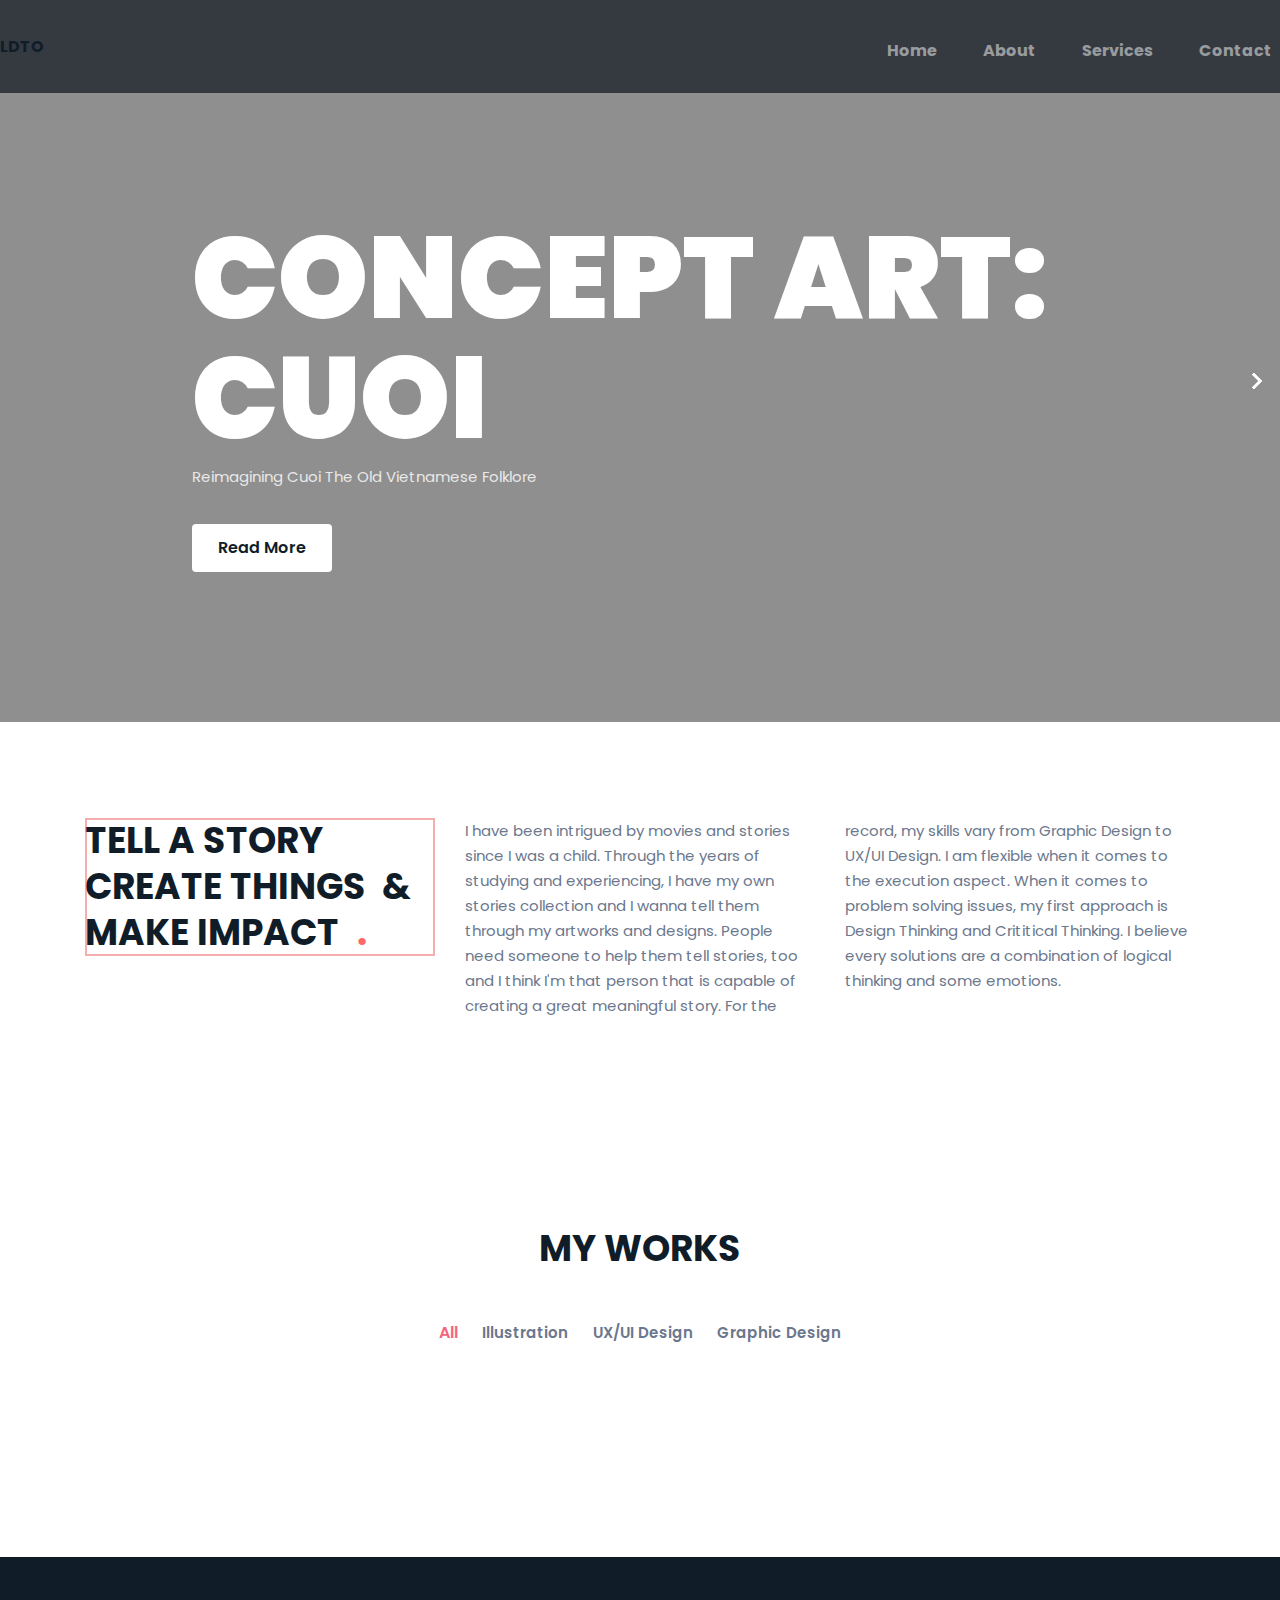
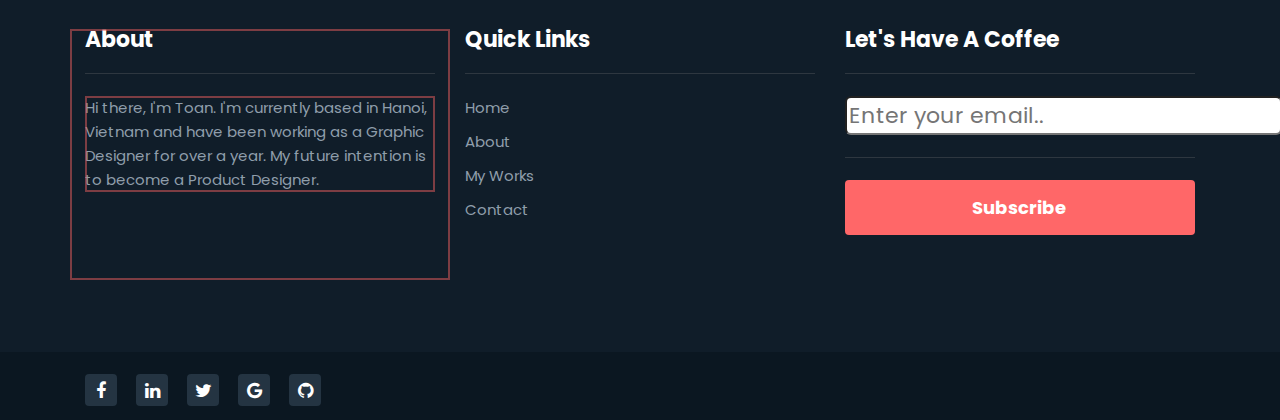
==== commit 1bda9eff: "Update index.html" ====
--- a/index.html
+++ b/index.html
@@ -7,6 +7,7 @@
 	<link href="./bundles/css/style-liberty.css" rel="stylesheet" type="text/css"><!-- Style-CSS -->
 	<link href="index.css" rel="stylesheet" type="text/css"><!-- Style-CSS -->
 	<link href="//fonts.googleapis.com/css?family=Poppins:100,300,400,500,500i,600,700&amp;display=swap" rel="stylesheet">
+	<link href="https://stackpath.bootstrapcdn.com/font-awesome/4.7.0/css/font-awesome.min.css" rel="stylesheet">
 	<style>
 	</style>
 </head>
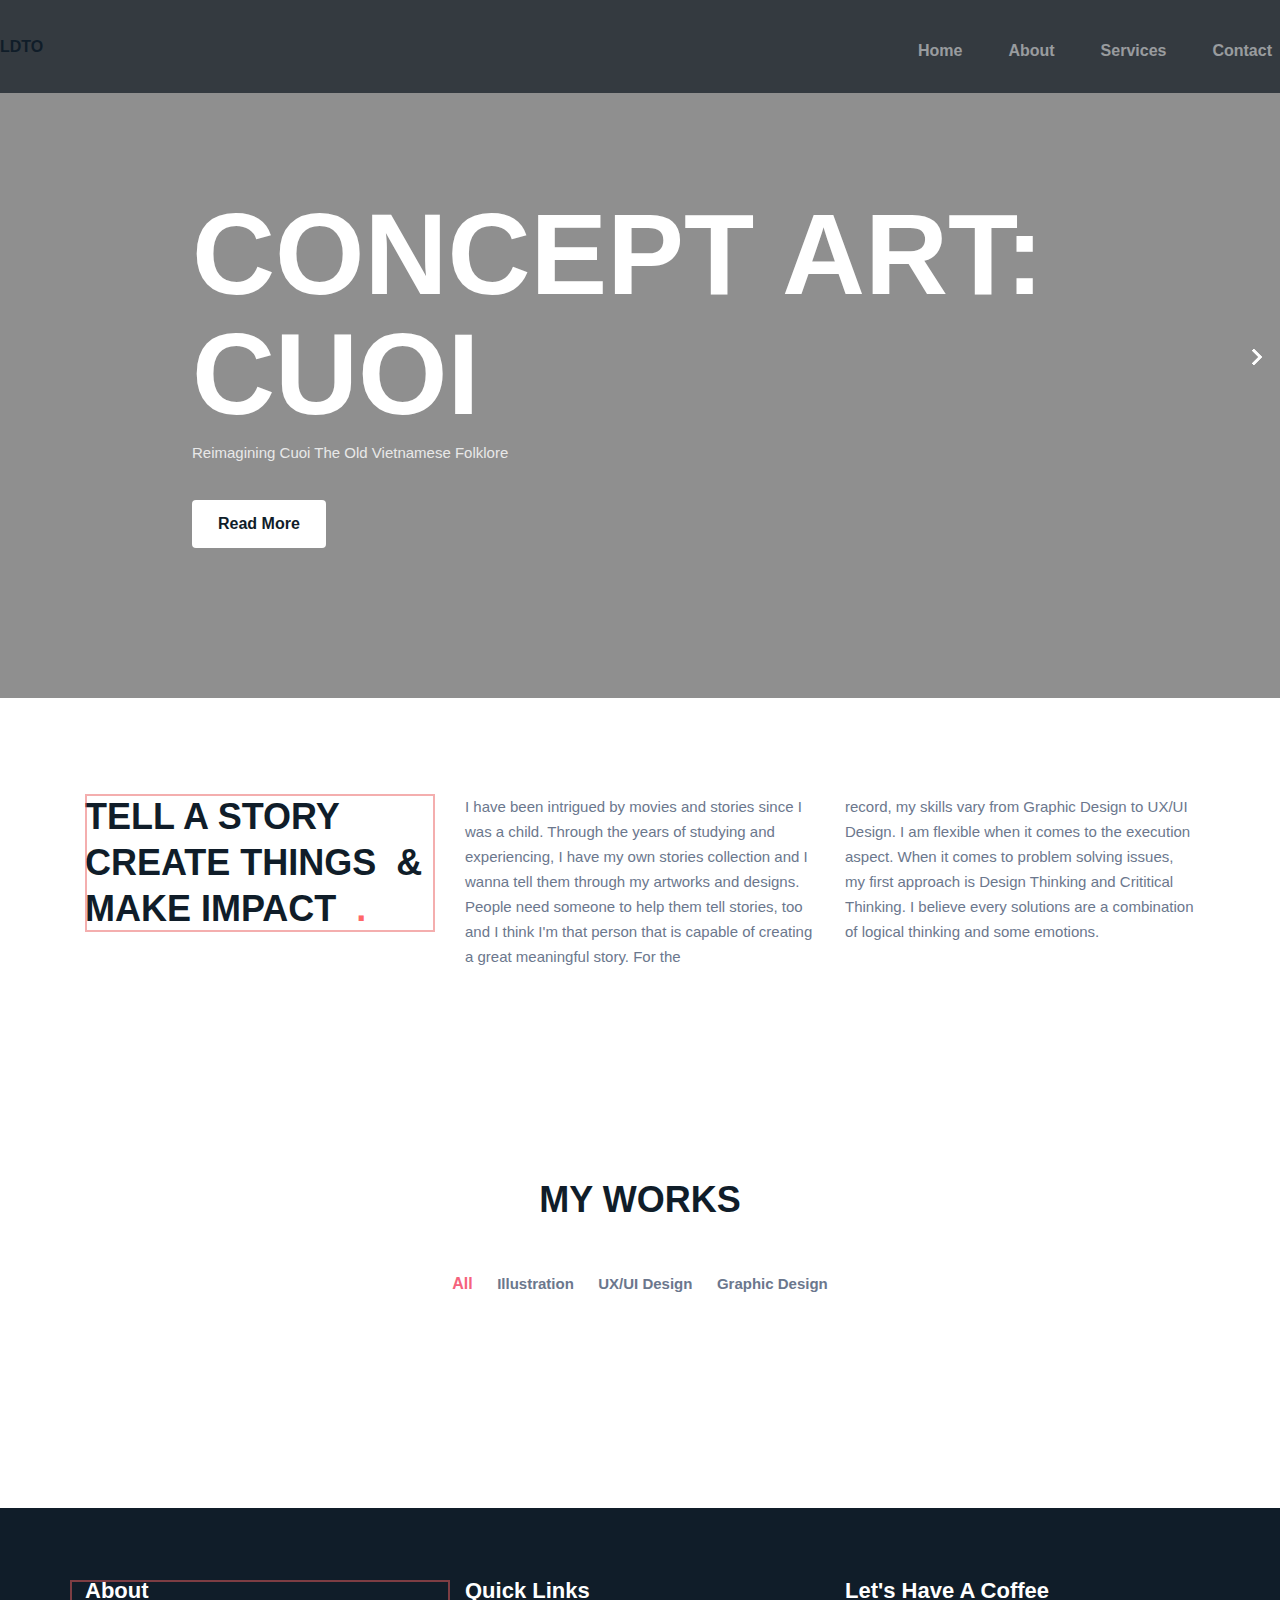
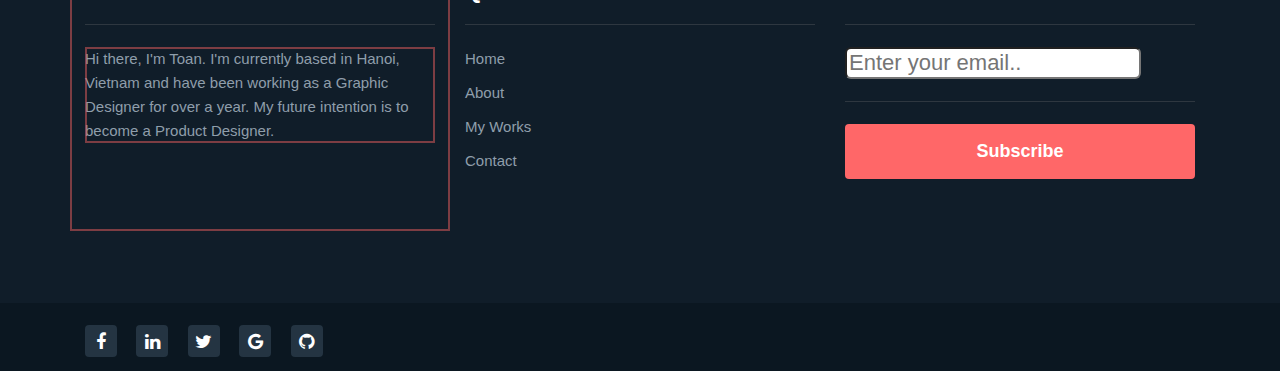
==== commit 43ec8ff2: "Update index.html" ====
--- a/index.html
+++ b/index.html
@@ -1,12 +1,12 @@
- HTML 4.01 Transitional
+
 <html><head>
 	<meta charset="utf-8">
 	<meta name="viewport" content="width=device-width, initial-scale=1.0">
 	<title>Title Here</title>
 
-	<link href="./bundles/css/style-liberty.css" rel="stylesheet" type="text/css"><!-- Style-CSS -->
+	<link href="style-liberty.css" rel="stylesheet" type="text/css"><!-- Style-CSS -->
 	<link href="index.css" rel="stylesheet" type="text/css"><!-- Style-CSS -->
-	<link href="//fonts.googleapis.com/css?family=Poppins:100,300,400,500,500i,600,700&amp;display=swap" rel="stylesheet">
+	<link href="fonts.googleapis.com/css?family=Poppins:100,300,400,500,500i,600,700&amp;display=swap" rel="stylesheet">
 	<link href="https://stackpath.bootstrapcdn.com/font-awesome/4.7.0/css/font-awesome.min.css" rel="stylesheet">
 	<style>
 	</style>
--- a/style-liberty.css
+++ b/style-liberty.css
@@ -0,0 +1,17959 @@
+@charset "UTF-8";
+
+html {
+  scroll-behavior: smooth;
+}
+
+h1,
+h2,
+h3,
+h4,
+h5,
+h6 {
+  font-family: 'Poppins', sans-serif;
+}
+
+body,
+body a,
+body li,
+body p,
+.btn,
+input {
+  font-family: 'Poppins', sans-serif;
+}
+
+body p {
+  line-height: 1.5;
+  font-size: 15px;
+  color: #6b778d;
+}
+
+ol,
+ul,
+dl {
+  margin-top: 0;
+  margin-bottom: 0rem;
+  font-family: 'Poppins', sans-serif;
+  padding: 0;
+}
+
+.form-control:focus {
+  box-shadow: none !important;
+}
+
+body a:hover {
+  color: #ff6768;
+  transition: 0.3s ease;
+}
+
+body input {
+  border-radius: 6px;
+}
+
+body img {
+  border-radius: 6px;
+}
+
+.noscroll {
+  overflow: hidden;
+}
+
+h3.hny-title,
+h3.hny-title.two {
+  font-size: 40px;
+  line-height: 50px;
+  color: #101d29;
+  margin-bottom: 24px;
+  text-transform: uppercase;
+  font-weight: 700;
+}
+
+h3.hny-title.two {
+  color: #fff;
+}
+
+h3.hny-title span.dot-1 {
+  color: #ff6768;
+  margin-left: 10px;
+}
+
+a.read-more-btn.btn {
+  display: inline-block;
+  outline: none;
+  border: none;
+  font-weight: 600;
+  padding: 12px 26px;
+  font-size: 16px;
+  background-color: #101d29;
+  margin-top: 20px;
+  color: #fff;
+}
+
+a.read-more-btn.btn:hover {
+  background-color: #ff6768;
+}
+
+a.read-more-btn2.btn {
+  display: inline-block;
+  outline: none;
+  border: none;
+  font-weight: 600;
+  padding: 12px 26px;
+  font-size: 16px;
+  background-color: transparent;
+  margin-top: 20px;
+  margin-left: 20px;
+  color: #ff6768;
+}
+
+a.read-more-btn2.btn:hover {
+  color: #fff;
+  background-color: #ff6768;
+}
+
+@media (max-width: 1280px) {
+
+  h3.hny-title,
+  h3.hny-title.two {
+    font-size: 36px !important;
+    line-height: 46px;
+  }
+
+  body p {
+    font-size: 15px !important;
+  }
+}
+
+@media (max-width: 667px) {
+
+  h3.hny-title,
+  h3.hny-title.two {
+    font-size: 30px !important;
+    line-height: 40px;
+  }
+
+  a.read-more-btn.btn {
+    margin-top: 10px;
+  }
+}
+
+@media (max-width: 480px) {
+
+  h3.hny-title,
+  h3.hny-title.two {
+    font-size: 28px !important;
+    line-height: 38px;
+  }
+}
+
+@media (max-width: 440px) {
+
+  h3.hny-title,
+  h3.hny-title.two {
+    font-size: 26px !important;
+    line-height: 36px;
+  }
+}
+
+/*!
+ *  Font Awesome 4.7.0 by @davegandy - http://fontawesome.io - @fontawesome
+ *  License - http://fontawesome.io/license (Font: SIL OFL 1.1, CSS: MIT License)
+ */
+/* FONT PATH
+ * -------------------------- */
+@font-face {
+  font-family: 'FontAwesome';
+  src: url("../fonts/fontawesome-webfont.eot?v=4.7.0");
+  src: url("../fonts/fontawesome-webfont.eot?#iefix&v=4.7.0") format("embedded-opentype"), url("../fonts/fontawesome-webfont.woff2?v=4.7.0") format("woff2"), url("../fonts/fontawesome-webfont.woff?v=4.7.0") format("woff"), url("../fonts/fontawesome-webfont.ttf?v=4.7.0") format("truetype"), url("../fonts/fontawesome-webfont.svg?v=4.7.0#fontawesomeregular") format("svg");
+  font-weight: normal;
+  font-style: normal;
+}
+
+.fa {
+  display: inline-block;
+  font: normal normal normal 14px/1 FontAwesome;
+  font-size: inherit;
+  text-rendering: auto;
+  -webkit-font-smoothing: antialiased;
+  -moz-osx-font-smoothing: grayscale;
+}
+
+/* makes the font 33% larger relative to the icon container */
+.fa-lg {
+  font-size: 1.33333em;
+  line-height: 0.75em;
+  vertical-align: -15%;
+}
+
+.fa-2x {
+  font-size: 2em;
+}
+
+.fa-3x {
+  font-size: 3em;
+}
+
+.fa-4x {
+  font-size: 4em;
+}
+
+.fa-5x {
+  font-size: 5em;
+}
+
+.fa-fw {
+  width: 1.28571em;
+  text-align: center;
+}
+
+.fa-ul {
+  padding-left: 0;
+  margin-left: 2.14286em;
+  list-style-type: none;
+}
+
+.fa-ul>li {
+  position: relative;
+}
+
+.fa-li {
+  position: absolute;
+  left: -2.14286em;
+  width: 2.14286em;
+  top: 0.14286em;
+  text-align: center;
+}
+
+.fa-li.fa-lg {
+  left: -1.85714em;
+}
+
+.fa-border {
+  padding: .2em .25em .15em;
+  border: solid 0.08em #eee;
+  border-radius: .1em;
+}
+
+.fa-pull-left {
+  float: left;
+}
+
+.fa-pull-right {
+  float: right;
+}
+
+.fa.fa-pull-left {
+  margin-right: .3em;
+}
+
+.fa.fa-pull-right {
+  margin-left: .3em;
+}
+
+/* Deprecated as of 4.4.0 */
+.pull-right {
+  float: right;
+}
+
+.pull-left {
+  float: left;
+}
+
+.fa.pull-left {
+  margin-right: .3em;
+}
+
+.fa.pull-right {
+  margin-left: .3em;
+}
+
+.fa-spin {
+  -webkit-animation: fa-spin 2s infinite linear;
+  animation: fa-spin 2s infinite linear;
+}
+
+.fa-pulse {
+  -webkit-animation: fa-spin 1s infinite steps(8);
+  animation: fa-spin 1s infinite steps(8);
+}
+
+@-webkit-keyframes fa-spin {
+  0% {
+    transform: rotate(0deg);
+  }
+
+  100% {
+    transform: rotate(359deg);
+  }
+}
+
+@keyframes fa-spin {
+  0% {
+    transform: rotate(0deg);
+  }
+
+  100% {
+    transform: rotate(359deg);
+  }
+}
+
+.fa-rotate-90 {
+  -ms-filter: "progid:DXImageTransform.Microsoft.BasicImage(rotation=1)";
+  transform: rotate(90deg);
+}
+
+.fa-rotate-180 {
+  -ms-filter: "progid:DXImageTransform.Microsoft.BasicImage(rotation=2)";
+  transform: rotate(180deg);
+}
+
+.fa-rotate-270 {
+  -ms-filter: "progid:DXImageTransform.Microsoft.BasicImage(rotation=3)";
+  transform: rotate(270deg);
+}
+
+.fa-flip-horizontal {
+  -ms-filter: "progid:DXImageTransform.Microsoft.BasicImage(rotation=0, mirror=1)";
+  transform: scale(-1, 1);
+}
+
+.fa-flip-vertical {
+  -ms-filter: "progid:DXImageTransform.Microsoft.BasicImage(rotation=2, mirror=1)";
+  transform: scale(1, -1);
+}
+
+:root .fa-rotate-90,
+:root .fa-rotate-180,
+:root .fa-rotate-270,
+:root .fa-flip-horizontal,
+:root .fa-flip-vertical {
+  -webkit-filter: none;
+  filter: none;
+}
+
+.fa-stack {
+  position: relative;
+  display: inline-block;
+  width: 2em;
+  height: 2em;
+  line-height: 2em;
+  vertical-align: middle;
+}
+
+.fa-stack-1x,
+.fa-stack-2x {
+  position: absolute;
+  left: 0;
+  width: 100%;
+  text-align: center;
+}
+
+.fa-stack-1x {
+  line-height: inherit;
+}
+
+.fa-stack-2x {
+  font-size: 2em;
+}
+
+.fa-inverse {
+  color: #fff;
+}
+
+/* Font Awesome uses the Unicode Private Use Area (PUA) to ensure screen
+   readers do not read off random characters that represent icons */
+.fa-glass:before {
+  content: "";
+}
+
+.fa-music:before {
+  content: "";
+}
+
+.fa-search:before {
+  content: "";
+}
+
+.fa-envelope-o:before {
+  content: "";
+}
+
+.fa-heart:before {
+  content: "";
+}
+
+.fa-star:before {
+  content: "";
+}
+
+.fa-star-o:before {
+  content: "";
+}
+
+.fa-user:before {
+  content: "";
+}
+
+.fa-film:before {
+  content: "";
+}
+
+.fa-th-large:before {
+  content: "";
+}
+
+.fa-th:before {
+  content: "";
+}
+
+.fa-th-list:before {
+  content: "";
+}
+
+.fa-check:before {
+  content: "";
+}
+
+.fa-remove:before,
+.fa-close:before,
+.fa-times:before {
+  content: "";
+}
+
+.fa-search-plus:before {
+  content: "";
+}
+
+.fa-search-minus:before {
+  content: "";
+}
+
+.fa-power-off:before {
+  content: "";
+}
+
+.fa-signal:before {
+  content: "";
+}
+
+.fa-gear:before,
+.fa-cog:before {
+  content: "";
+}
+
+.fa-trash-o:before {
+  content: "";
+}
+
+.fa-home:before {
+  content: "";
+}
+
+.fa-file-o:before {
+  content: "";
+}
+
+.fa-clock-o:before {
+  content: "";
+}
+
+.fa-road:before {
+  content: "";
+}
+
+.fa-download:before {
+  content: "";
+}
+
+.fa-arrow-circle-o-down:before {
+  content: "";
+}
+
+.fa-arrow-circle-o-up:before {
+  content: "";
+}
+
+.fa-inbox:before {
+  content: "";
+}
+
+.fa-play-circle-o:before {
+  content: "";
+}
+
+.fa-rotate-right:before,
+.fa-repeat:before {
+  content: "";
+}
+
+.fa-refresh:before {
+  content: "";
+}
+
+.fa-list-alt:before {
+  content: "";
+}
+
+.fa-lock:before {
+  content: "";
+}
+
+.fa-flag:before {
+  content: "";
+}
+
+.fa-headphones:before {
+  content: "";
+}
+
+.fa-volume-off:before {
+  content: "";
+}
+
+.fa-volume-down:before {
+  content: "";
+}
+
+.fa-volume-up:before {
+  content: "";
+}
+
+.fa-qrcode:before {
+  content: "";
+}
+
+.fa-barcode:before {
+  content: "";
+}
+
+.fa-tag:before {
+  content: "";
+}
+
+.fa-tags:before {
+  content: "";
+}
+
+.fa-book:before {
+  content: "";
+}
+
+.fa-bookmark:before {
+  content: "";
+}
+
+.fa-print:before {
+  content: "";
+}
+
+.fa-camera:before {
+  content: "";
+}
+
+.fa-font:before {
+  content: "";
+}
+
+.fa-bold:before {
+  content: "";
+}
+
+.fa-italic:before {
+  content: "";
+}
+
+.fa-text-height:before {
+  content: "";
+}
+
+.fa-text-width:before {
+  content: "";
+}
+
+.fa-align-left:before {
+  content: "";
+}
+
+.fa-align-center:before {
+  content: "";
+}
+
+.fa-align-right:before {
+  content: "";
+}
+
+.fa-align-justify:before {
+  content: "";
+}
+
+.fa-list:before {
+  content: "";
+}
+
+.fa-dedent:before,
+.fa-outdent:before {
+  content: "";
+}
+
+.fa-indent:before {
+  content: "";
+}
+
+.fa-video-camera:before {
+  content: "";
+}
+
+.fa-photo:before,
+.fa-image:before,
+.fa-picture-o:before {
+  content: "";
+}
+
+.fa-pencil:before {
+  content: "";
+}
+
+.fa-map-marker:before {
+  content: "";
+}
+
+.fa-adjust:before {
+  content: "";
+}
+
+.fa-tint:before {
+  content: "";
+}
+
+.fa-edit:before,
+.fa-pencil-square-o:before {
+  content: "";
+}
+
+.fa-share-square-o:before {
+  content: "";
+}
+
+.fa-check-square-o:before {
+  content: "";
+}
+
+.fa-arrows:before {
+  content: "";
+}
+
+.fa-step-backward:before {
+  content: "";
+}
+
+.fa-fast-backward:before {
+  content: "";
+}
+
+.fa-backward:before {
+  content: "";
+}
+
+.fa-play:before {
+  content: "";
+}
+
+.fa-pause:before {
+  content: "";
+}
+
+.fa-stop:before {
+  content: "";
+}
+
+.fa-forward:before {
+  content: "";
+}
+
+.fa-fast-forward:before {
+  content: "";
+}
+
+.fa-step-forward:before {
+  content: "";
+}
+
+.fa-eject:before {
+  content: "";
+}
+
+.fa-chevron-left:before {
+  content: "";
+}
+
+.fa-chevron-right:before {
+  content: "";
+}
+
+.fa-plus-circle:before {
+  content: "";
+}
+
+.fa-minus-circle:before {
+  content: "";
+}
+
+.fa-times-circle:before {
+  content: "";
+}
+
+.fa-check-circle:before {
+  content: "";
+}
+
+.fa-question-circle:before {
+  content: "";
+}
+
+.fa-info-circle:before {
+  content: "";
+}
+
+.fa-crosshairs:before {
+  content: "";
+}
+
+.fa-times-circle-o:before {
+  content: "";
+}
+
+.fa-check-circle-o:before {
+  content: "";
+}
+
+.fa-ban:before {
+  content: "";
+}
+
+.fa-arrow-left:before {
+  content: "";
+}
+
+.fa-arrow-right:before {
+  content: "";
+}
+
+.fa-arrow-up:before {
+  content: "";
+}
+
+.fa-arrow-down:before {
+  content: "";
+}
+
+.fa-mail-forward:before,
+.fa-share:before {
+  content: "";
+}
+
+.fa-expand:before {
+  content: "";
+}
+
+.fa-compress:before {
+  content: "";
+}
+
+.fa-plus:before {
+  content: "";
+}
+
+.fa-minus:before {
+  content: "";
+}
+
+.fa-asterisk:before {
+  content: "";
+}
+
+.fa-exclamation-circle:before {
+  content: "";
+}
+
+.fa-gift:before {
+  content: "";
+}
+
+.fa-leaf:before {
+  content: "";
+}
+
+.fa-fire:before {
+  content: "";
+}
+
+.fa-eye:before {
+  content: "";
+}
+
+.fa-eye-slash:before {
+  content: "";
+}
+
+.fa-warning:before,
+.fa-exclamation-triangle:before {
+  content: "";
+}
+
+.fa-plane:before {
+  content: "";
+}
+
+.fa-calendar:before {
+  content: "";
+}
+
+.fa-random:before {
+  content: "";
+}
+
+.fa-comment:before {
+  content: "";
+}
+
+.fa-magnet:before {
+  content: "";
+}
+
+.fa-chevron-up:before {
+  content: "";
+}
+
+.fa-chevron-down:before {
+  content: "";
+}
+
+.fa-retweet:before {
+  content: "";
+}
+
+.fa-shopping-cart:before {
+  content: "";
+}
+
+.fa-folder:before {
+  content: "";
+}
+
+.fa-folder-open:before {
+  content: "";
+}
+
+.fa-arrows-v:before {
+  content: "";
+}
+
+.fa-arrows-h:before {
+  content: "";
+}
+
+.fa-bar-chart-o:before,
+.fa-bar-chart:before {
+  content: "";
+}
+
+.fa-twitter-square:before {
+  content: "";
+}
+
+.fa-facebook-square:before {
+  content: "";
+}
+
+.fa-camera-retro:before {
+  content: "";
+}
+
+.fa-key:before {
+  content: "";
+}
+
+.fa-gears:before,
+.fa-cogs:before {
+  content: "";
+}
+
+.fa-comments:before {
+  content: "";
+}
+
+.fa-thumbs-o-up:before {
+  content: "";
+}
+
+.fa-thumbs-o-down:before {
+  content: "";
+}
+
+.fa-star-half:before {
+  content: "";
+}
+
+.fa-heart-o:before {
+  content: "";
+}
+
+.fa-sign-out:before {
+  content: "";
+}
+
+.fa-linkedin-square:before {
+  content: "";
+}
+
+.fa-thumb-tack:before {
+  content: "";
+}
+
+.fa-external-link:before {
+  content: "";
+}
+
+.fa-sign-in:before {
+  content: "";
+}
+
+.fa-trophy:before {
+  content: "";
+}
+
+.fa-github-square:before {
+  content: "";
+}
+
+.fa-upload:before {
+  content: "";
+}
+
+.fa-lemon-o:before {
+  content: "";
+}
+
+.fa-phone:before {
+  content: "";
+}
+
+.fa-square-o:before {
+  content: "";
+}
+
+.fa-bookmark-o:before {
+  content: "";
+}
+
+.fa-phone-square:before {
+  content: "";
+}
+
+.fa-twitter:before {
+  content: "";
+}
+
+.fa-facebook-f:before,
+.fa-facebook:before {
+  content: "";
+}
+
+.fa-github:before {
+  content: "";
+}
+
+.fa-unlock:before {
+  content: "";
+}
+
+.fa-credit-card:before {
+  content: "";
+}
+
+.fa-feed:before,
+.fa-rss:before {
+  content: "";
+}
+
+.fa-hdd-o:before {
+  content: "";
+}
+
+.fa-bullhorn:before {
+  content: "";
+}
+
+.fa-bell:before {
+  content: "";
+}
+
+.fa-certificate:before {
+  content: "";
+}
+
+.fa-hand-o-right:before {
+  content: "";
+}
+
+.fa-hand-o-left:before {
+  content: "";
+}
+
+.fa-hand-o-up:before {
+  content: "";
+}
+
+.fa-hand-o-down:before {
+  content: "";
+}
+
+.fa-arrow-circle-left:before {
+  content: "";
+}
+
+.fa-arrow-circle-right:before {
+  content: "";
+}
+
+.fa-arrow-circle-up:before {
+  content: "";
+}
+
+.fa-arrow-circle-down:before {
+  content: "";
+}
+
+.fa-globe:before {
+  content: "";
+}
+
+.fa-wrench:before {
+  content: "";
+}
+
+.fa-tasks:before {
+  content: "";
+}
+
+.fa-filter:before {
+  content: "";
+}
+
+.fa-briefcase:before {
+  content: "";
+}
+
+.fa-arrows-alt:before {
+  content: "";
+}
+
+.fa-group:before,
+.fa-users:before {
+  content: "";
+}
+
+.fa-chain:before,
+.fa-link:before {
+  content: "";
+}
+
+.fa-cloud:before {
+  content: "";
+}
+
+.fa-flask:before {
+  content: "";
+}
+
+.fa-cut:before,
+.fa-scissors:before {
+  content: "";
+}
+
+.fa-copy:before,
+.fa-files-o:before {
+  content: "";
+}
+
+.fa-paperclip:before {
+  content: "";
+}
+
+.fa-save:before,
+.fa-floppy-o:before {
+  content: "";
+}
+
+.fa-square:before {
+  content: "";
+}
+
+.fa-navicon:before,
+.fa-reorder:before,
+.fa-bars:before {
+  content: "";
+}
+
+.fa-list-ul:before {
+  content: "";
+}
+
+.fa-list-ol:before {
+  content: "";
+}
+
+.fa-strikethrough:before {
+  content: "";
+}
+
+.fa-underline:before {
+  content: "";
+}
+
+.fa-table:before {
+  content: "";
+}
+
+.fa-magic:before {
+  content: "";
+}
+
+.fa-truck:before {
+  content: "";
+}
+
+.fa-pinterest:before {
+  content: "";
+}
+
+.fa-pinterest-square:before {
+  content: "";
+}
+
+.fa-google-plus-square:before {
+  content: "";
+}
+
+.fa-google-plus:before {
+  content: "";
+}
+
+.fa-money:before {
+  content: "";
+}
+
+.fa-caret-down:before {
+  content: "";
+}
+
+.fa-caret-up:before {
+  content: "";
+}
+
+.fa-caret-left:before {
+  content: "";
+}
+
+.fa-caret-right:before {
+  content: "";
+}
+
+.fa-columns:before {
+  content: "";
+}
+
+.fa-unsorted:before,
+.fa-sort:before {
+  content: "";
+}
+
+.fa-sort-down:before,
+.fa-sort-desc:before {
+  content: "";
+}
+
+.fa-sort-up:before,
+.fa-sort-asc:before {
+  content: "";
+}
+
+.fa-envelope:before {
+  content: "";
+}
+
+.fa-linkedin:before {
+  content: "";
+}
+
+.fa-rotate-left:before,
+.fa-undo:before {
+  content: "";
+}
+
+.fa-legal:before,
+.fa-gavel:before {
+  content: "";
+}
+
+.fa-dashboard:before,
+.fa-tachometer:before {
+  content: "";
+}
+
+.fa-comment-o:before {
+  content: "";
+}
+
+.fa-comments-o:before {
+  content: "";
+}
+
+.fa-flash:before,
+.fa-bolt:before {
+  content: "";
+}
+
+.fa-sitemap:before {
+  content: "";
+}
+
+.fa-umbrella:before {
+  content: "";
+}
+
+.fa-paste:before,
+.fa-clipboard:before {
+  content: "";
+}
+
+.fa-lightbulb-o:before {
+  content: "";
+}
+
+.fa-exchange:before {
+  content: "";
+}
+
+.fa-cloud-download:before {
+  content: "";
+}
+
+.fa-cloud-upload:before {
+  content: "";
+}
+
+.fa-user-md:before {
+  content: "";
+}
+
+.fa-stethoscope:before {
+  content: "";
+}
+
+.fa-suitcase:before {
+  content: "";
+}
+
+.fa-bell-o:before {
+  content: "";
+}
+
+.fa-coffee:before {
+  content: "";
+}
+
+.fa-cutlery:before {
+  content: "";
+}
+
+.fa-file-text-o:before {
+  content: "";
+}
+
+.fa-building-o:before {
+  content: "";
+}
+
+.fa-hospital-o:before {
+  content: "";
+}
+
+.fa-ambulance:before {
+  content: "";
+}
+
+.fa-medkit:before {
+  content: "";
+}
+
+.fa-fighter-jet:before {
+  content: "";
+}
+
+.fa-beer:before {
+  content: "";
+}
+
+.fa-h-square:before {
+  content: "";
+}
+
+.fa-plus-square:before {
+  content: "";
+}
+
+.fa-angle-double-left:before {
+  content: "";
+}
+
+.fa-angle-double-right:before {
+  content: "";
+}
+
+.fa-angle-double-up:before {
+  content: "";
+}
+
+.fa-angle-double-down:before {
+  content: "";
+}
+
+.fa-angle-left:before {
+  content: "";
+}
+
+.fa-angle-right:before {
+  content: "";
+}
+
+.fa-angle-up:before {
+  content: "";
+}
+
+.fa-angle-down:before {
+  content: "";
+}
+
+.fa-desktop:before {
+  content: "";
+}
+
+.fa-laptop:before {
+  content: "";
+}
+
+.fa-tablet:before {
+  content: "";
+}
+
+.fa-mobile-phone:before,
+.fa-mobile:before {
+  content: "";
+}
+
+.fa-circle-o:before {
+  content: "";
+}
+
+.fa-quote-left:before {
+  content: "";
+}
+
+.fa-quote-right:before {
+  content: "";
+}
+
+.fa-spinner:before {
+  content: "";
+}
+
+.fa-circle:before {
+  content: "";
+}
+
+.fa-mail-reply:before,
+.fa-reply:before {
+  content: "";
+}
+
+.fa-github-alt:before {
+  content: "";
+}
+
+.fa-folder-o:before {
+  content: "";
+}
+
+.fa-folder-open-o:before {
+  content: "";
+}
+
+.fa-smile-o:before {
+  content: "";
+}
+
+.fa-frown-o:before {
+  content: "";
+}
+
+.fa-meh-o:before {
+  content: "";
+}
+
+.fa-gamepad:before {
+  content: "";
+}
+
+.fa-keyboard-o:before {
+  content: "";
+}
+
+.fa-flag-o:before {
+  content: "";
+}
+
+.fa-flag-checkered:before {
+  content: "";
+}
+
+.fa-terminal:before {
+  content: "";
+}
+
+.fa-code:before {
+  content: "";
+}
+
+.fa-mail-reply-all:before,
+.fa-reply-all:before {
+  content: "";
+}
+
+.fa-star-half-empty:before,
+.fa-star-half-full:before,
+.fa-star-half-o:before {
+  content: "";
+}
+
+.fa-location-arrow:before {
+  content: "";
+}
+
+.fa-crop:before {
+  content: "";
+}
+
+.fa-code-fork:before {
+  content: "";
+}
+
+.fa-unlink:before,
+.fa-chain-broken:before {
+  content: "";
+}
+
+.fa-question:before {
+  content: "";
+}
+
+.fa-info:before {
+  content: "";
+}
+
+.fa-exclamation:before {
+  content: "";
+}
+
+.fa-superscript:before {
+  content: "";
+}
+
+.fa-subscript:before {
+  content: "";
+}
+
+.fa-eraser:before {
+  content: "";
+}
+
+.fa-puzzle-piece:before {
+  content: "";
+}
+
+.fa-microphone:before {
+  content: "";
+}
+
+.fa-microphone-slash:before {
+  content: "";
+}
+
+.fa-shield:before {
+  content: "";
+}
+
+.fa-calendar-o:before {
+  content: "";
+}
+
+.fa-fire-extinguisher:before {
+  content: "";
+}
+
+.fa-rocket:before {
+  content: "";
+}
+
+.fa-maxcdn:before {
+  content: "";
+}
+
+.fa-chevron-circle-left:before {
+  content: "";
+}
+
+.fa-chevron-circle-right:before {
+  content: "";
+}
+
+.fa-chevron-circle-up:before {
+  content: "";
+}
+
+.fa-chevron-circle-down:before {
+  content: "";
+}
+
+.fa-html5:before {
+  content: "";
+}
+
+.fa-css3:before {
+  content: "";
+}
+
+.fa-anchor:before {
+  content: "";
+}
+
+.fa-unlock-alt:before {
+  content: "";
+}
+
+.fa-bullseye:before {
+  content: "";
+}
+
+.fa-ellipsis-h:before {
+  content: "";
+}
+
+.fa-ellipsis-v:before {
+  content: "";
+}
+
+.fa-rss-square:before {
+  content: "";
+}
+
+.fa-play-circle:before {
+  content: "";
+}
+
+.fa-ticket:before {
+  content: "";
+}
+
+.fa-minus-square:before {
+  content: "";
+}
+
+.fa-minus-square-o:before {
+  content: "";
+}
+
+.fa-level-up:before {
+  content: "";
+}
+
+.fa-level-down:before {
+  content: "";
+}
+
+.fa-check-square:before {
+  content: "";
+}
+
+.fa-pencil-square:before {
+  content: "";
+}
+
+.fa-external-link-square:before {
+  content: "";
+}
+
+.fa-share-square:before {
+  content: "";
+}
+
+.fa-compass:before {
+  content: "";
+}
+
+.fa-toggle-down:before,
+.fa-caret-square-o-down:before {
+  content: "";
+}
+
+.fa-toggle-up:before,
+.fa-caret-square-o-up:before {
+  content: "";
+}
+
+.fa-toggle-right:before,
+.fa-caret-square-o-right:before {
+  content: "";
+}
+
+.fa-euro:before,
+.fa-eur:before {
+  content: "";
+}
+
+.fa-gbp:before {
+  content: "";
+}
+
+.fa-dollar:before,
+.fa-usd:before {
+  content: "";
+}
+
+.fa-rupee:before,
+.fa-inr:before {
+  content: "";
+}
+
+.fa-cny:before,
+.fa-rmb:before,
+.fa-yen:before,
+.fa-jpy:before {
+  content: "";
+}
+
+.fa-ruble:before,
+.fa-rouble:before,
+.fa-rub:before {
+  content: "";
+}
+
+.fa-won:before,
+.fa-krw:before {
+  content: "";
+}
+
+.fa-bitcoin:before,
+.fa-btc:before {
+  content: "";
+}
+
+.fa-file:before {
+  content: "";
+}
+
+.fa-file-text:before {
+  content: "";
+}
+
+.fa-sort-alpha-asc:before {
+  content: "";
+}
+
+.fa-sort-alpha-desc:before {
+  content: "";
+}
+
+.fa-sort-amount-asc:before {
+  content: "";
+}
+
+.fa-sort-amount-desc:before {
+  content: "";
+}
+
+.fa-sort-numeric-asc:before {
+  content: "";
+}
+
+.fa-sort-numeric-desc:before {
+  content: "";
+}
+
+.fa-thumbs-up:before {
+  content: "";
+}
+
+.fa-thumbs-down:before {
+  content: "";
+}
+
+.fa-youtube-square:before {
+  content: "";
+}
+
+.fa-youtube:before {
+  content: "";
+}
+
+.fa-xing:before {
+  content: "";
+}
+
+.fa-xing-square:before {
+  content: "";
+}
+
+.fa-youtube-play:before {
+  content: "";
+}
+
+.fa-dropbox:before {
+  content: "";
+}
+
+.fa-stack-overflow:before {
+  content: "";
+}
+
+.fa-instagram:before {
+  content: "";
+}
+
+.fa-flickr:before {
+  content: "";
+}
+
+.fa-adn:before {
+  content: "";
+}
+
+.fa-bitbucket:before {
+  content: "";
+}
+
+.fa-bitbucket-square:before {
+  content: "";
+}
+
+.fa-tumblr:before {
+  content: "";
+}
+
+.fa-tumblr-square:before {
+  content: "";
+}
+
+.fa-long-arrow-down:before {
+  content: "";
+}
+
+.fa-long-arrow-up:before {
+  content: "";
+}
+
+.fa-long-arrow-left:before {
+  content: "";
+}
+
+.fa-long-arrow-right:before {
+  content: "";
+}
+
+.fa-apple:before {
+  content: "";
+}
+
+.fa-windows:before {
+  content: "";
+}
+
+.fa-android:before {
+  content: "";
+}
+
+.fa-linux:before {
+  content: "";
+}
+
+.fa-dribbble:before {
+  content: "";
+}
+
+.fa-skype:before {
+  content: "";
+}
+
+.fa-foursquare:before {
+  content: "";
+}
+
+.fa-trello:before {
+  content: "";
+}
+
+.fa-female:before {
+  content: "";
+}
+
+.fa-male:before {
+  content: "";
+}
+
+.fa-gittip:before,
+.fa-gratipay:before {
+  content: "";
+}
+
+.fa-sun-o:before {
+  content: "";
+}
+
+.fa-moon-o:before {
+  content: "";
+}
+
+.fa-archive:before {
+  content: "";
+}
+
+.fa-bug:before {
+  content: "";
+}
+
+.fa-vk:before {
+  content: "";
+}
+
+.fa-weibo:before {
+  content: "";
+}
+
+.fa-renren:before {
+  content: "";
+}
+
+.fa-pagelines:before {
+  content: "";
+}
+
+.fa-stack-exchange:before {
+  content: "";
+}
+
+.fa-arrow-circle-o-right:before {
+  content: "";
+}
+
+.fa-arrow-circle-o-left:before {
+  content: "";
+}
+
+.fa-toggle-left:before,
+.fa-caret-square-o-left:before {
+  content: "";
+}
+
+.fa-dot-circle-o:before {
+  content: "";
+}
+
+.fa-wheelchair:before {
+  content: "";
+}
+
+.fa-vimeo-square:before {
+  content: "";
+}
+
+.fa-turkish-lira:before,
+.fa-try:before {
+  content: "";
+}
+
+.fa-plus-square-o:before {
+  content: "";
+}
+
+.fa-space-shuttle:before {
+  content: "";
+}
+
+.fa-slack:before {
+  content: "";
+}
+
+.fa-envelope-square:before {
+  content: "";
+}
+
+.fa-wordpress:before {
+  content: "";
+}
+
+.fa-openid:before {
+  content: "";
+}
+
+.fa-institution:before,
+.fa-bank:before,
+.fa-university:before {
+  content: "";
+}
+
+.fa-mortar-board:before,
+.fa-graduation-cap:before {
+  content: "";
+}
+
+.fa-yahoo:before {
+  content: "";
+}
+
+.fa-google:before {
+  content: "";
+}
+
+.fa-reddit:before {
+  content: "";
+}
+
+.fa-reddit-square:before {
+  content: "";
+}
+
+.fa-stumbleupon-circle:before {
+  content: "";
+}
+
+.fa-stumbleupon:before {
+  content: "";
+}
+
+.fa-delicious:before {
+  content: "";
+}
+
+.fa-digg:before {
+  content: "";
+}
+
+.fa-pied-piper-pp:before {
+  content: "";
+}
+
+.fa-pied-piper-alt:before {
+  content: "";
+}
+
+.fa-drupal:before {
+  content: "";
+}
+
+.fa-joomla:before {
+  content: "";
+}
+
+.fa-language:before {
+  content: "";
+}
+
+.fa-fax:before {
+  content: "";
+}
+
+.fa-building:before {
+  content: "";
+}
+
+.fa-child:before {
+  content: "";
+}
+
+.fa-paw:before {
+  content: "";
+}
+
+.fa-spoon:before {
+  content: "";
+}
+
+.fa-cube:before {
+  content: "";
+}
+
+.fa-cubes:before {
+  content: "";
+}
+
+.fa-behance:before {
+  content: "";
+}
+
+.fa-behance-square:before {
+  content: "";
+}
+
+.fa-steam:before {
+  content: "";
+}
+
+.fa-steam-square:before {
+  content: "";
+}
+
+.fa-recycle:before {
+  content: "";
+}
+
+.fa-automobile:before,
+.fa-car:before {
+  content: "";
+}
+
+.fa-cab:before,
+.fa-taxi:before {
+  content: "";
+}
+
+.fa-tree:before {
+  content: "";
+}
+
+.fa-spotify:before {
+  content: "";
+}
+
+.fa-deviantart:before {
+  content: "";
+}
+
+.fa-soundcloud:before {
+  content: "";
+}
+
+.fa-database:before {
+  content: "";
+}
+
+.fa-file-pdf-o:before {
+  content: "";
+}
+
+.fa-file-word-o:before {
+  content: "";
+}
+
+.fa-file-excel-o:before {
+  content: "";
+}
+
+.fa-file-powerpoint-o:before {
+  content: "";
+}
+
+.fa-file-photo-o:before,
+.fa-file-picture-o:before,
+.fa-file-image-o:before {
+  content: "";
+}
+
+.fa-file-zip-o:before,
+.fa-file-archive-o:before {
+  content: "";
+}
+
+.fa-file-sound-o:before,
+.fa-file-audio-o:before {
+  content: "";
+}
+
+.fa-file-movie-o:before,
+.fa-file-video-o:before {
+  content: "";
+}
+
+.fa-file-code-o:before {
+  content: "";
+}
+
+.fa-vine:before {
+  content: "";
+}
+
+.fa-codepen:before {
+  content: "";
+}
+
+.fa-jsfiddle:before {
+  content: "";
+}
+
+.fa-life-bouy:before,
+.fa-life-buoy:before,
+.fa-life-saver:before,
+.fa-support:before,
+.fa-life-ring:before {
+  content: "";
+}
+
+.fa-circle-o-notch:before {
+  content: "";
+}
+
+.fa-ra:before,
+.fa-resistance:before,
+.fa-rebel:before {
+  content: "";
+}
+
+.fa-ge:before,
+.fa-empire:before {
+  content: "";
+}
+
+.fa-git-square:before {
+  content: "";
+}
+
+.fa-git:before {
+  content: "";
+}
+
+.fa-y-combinator-square:before,
+.fa-yc-square:before,
+.fa-hacker-news:before {
+  content: "";
+}
+
+.fa-tencent-weibo:before {
+  content: "";
+}
+
+.fa-qq:before {
+  content: "";
+}
+
+.fa-wechat:before,
+.fa-weixin:before {
+  content: "";
+}
+
+.fa-send:before,
+.fa-paper-plane:before {
+  content: "";
+}
+
+.fa-send-o:before,
+.fa-paper-plane-o:before {
+  content: "";
+}
+
+.fa-history:before {
+  content: "";
+}
+
+.fa-circle-thin:before {
+  content: "";
+}
+
+.fa-header:before {
+  content: "";
+}
+
+.fa-paragraph:before {
+  content: "";
+}
+
+.fa-sliders:before {
+  content: "";
+}
+
+.fa-share-alt:before {
+  content: "";
+}
+
+.fa-share-alt-square:before {
+  content: "";
+}
+
+.fa-bomb:before {
+  content: "";
+}
+
+.fa-soccer-ball-o:before,
+.fa-futbol-o:before {
+  content: "";
+}
+
+.fa-tty:before {
+  content: "";
+}
+
+.fa-binoculars:before {
+  content: "";
+}
+
+.fa-plug:before {
+  content: "";
+}
+
+.fa-slideshare:before {
+  content: "";
+}
+
+.fa-twitch:before {
+  content: "";
+}
+
+.fa-yelp:before {
+  content: "";
+}
+
+.fa-newspaper-o:before {
+  content: "";
+}
+
+.fa-wifi:before {
+  content: "";
+}
+
+.fa-calculator:before {
+  content: "";
+}
+
+.fa-paypal:before {
+  content: "";
+}
+
+.fa-google-wallet:before {
+  content: "";
+}
+
+.fa-cc-visa:before {
+  content: "";
+}
+
+.fa-cc-mastercard:before {
+  content: "";
+}
+
+.fa-cc-discover:before {
+  content: "";
+}
+
+.fa-cc-amex:before {
+  content: "";
+}
+
+.fa-cc-paypal:before {
+  content: "";
+}
+
+.fa-cc-stripe:before {
+  content: "";
+}
+
+.fa-bell-slash:before {
+  content: "";
+}
+
+.fa-bell-slash-o:before {
+  content: "";
+}
+
+.fa-trash:before {
+  content: "";
+}
+
+.fa-copyright:before {
+  content: "";
+}
+
+.fa-at:before {
+  content: "";
+}
+
+.fa-eyedropper:before {
+  content: "";
+}
+
+.fa-paint-brush:before {
+  content: "";
+}
+
+.fa-birthday-cake:before {
+  content: "";
+}
+
+.fa-area-chart:before {
+  content: "";
+}
+
+.fa-pie-chart:before {
+  content: "";
+}
+
+.fa-line-chart:before {
+  content: "";
+}
+
+.fa-lastfm:before {
+  content: "";
+}
+
+.fa-lastfm-square:before {
+  content: "";
+}
+
+.fa-toggle-off:before {
+  content: "";
+}
+
+.fa-toggle-on:before {
+  content: "";
+}
+
+.fa-bicycle:before {
+  content: "";
+}
+
+.fa-bus:before {
+  content: "";
+}
+
+.fa-ioxhost:before {
+  content: "";
+}
+
+.fa-angellist:before {
+  content: "";
+}
+
+.fa-cc:before {
+  content: "";
+}
+
+.fa-shekel:before,
+.fa-sheqel:before,
+.fa-ils:before {
+  content: "";
+}
+
+.fa-meanpath:before {
+  content: "";
+}
+
+.fa-buysellads:before {
+  content: "";
+}
+
+.fa-connectdevelop:before {
+  content: "";
+}
+
+.fa-dashcube:before {
+  content: "";
+}
+
+.fa-forumbee:before {
+  content: "";
+}
+
+.fa-leanpub:before {
+  content: "";
+}
+
+.fa-sellsy:before {
+  content: "";
+}
+
+.fa-shirtsinbulk:before {
+  content: "";
+}
+
+.fa-simplybuilt:before {
+  content: "";
+}
+
+.fa-skyatlas:before {
+  content: "";
+}
+
+.fa-cart-plus:before {
+  content: "";
+}
+
+.fa-cart-arrow-down:before {
+  content: "";
+}
+
+.fa-diamond:before {
+  content: "";
+}
+
+.fa-ship:before {
+  content: "";
+}
+
+.fa-user-secret:before {
+  content: "";
+}
+
+.fa-motorcycle:before {
+  content: "";
+}
+
+.fa-street-view:before {
+  content: "";
+}
+
+.fa-heartbeat:before {
+  content: "";
+}
+
+.fa-venus:before {
+  content: "";
+}
+
+.fa-mars:before {
+  content: "";
+}
+
+.fa-mercury:before {
+  content: "";
+}
+
+.fa-intersex:before,
+.fa-transgender:before {
+  content: "";
+}
+
+.fa-transgender-alt:before {
+  content: "";
+}
+
+.fa-venus-double:before {
+  content: "";
+}
+
+.fa-mars-double:before {
+  content: "";
+}
+
+.fa-venus-mars:before {
+  content: "";
+}
+
+.fa-mars-stroke:before {
+  content: "";
+}
+
+.fa-mars-stroke-v:before {
+  content: "";
+}
+
+.fa-mars-stroke-h:before {
+  content: "";
+}
+
+.fa-neuter:before {
+  content: "";
+}
+
+.fa-genderless:before {
+  content: "";
+}
+
+.fa-facebook-official:before {
+  content: "";
+}
+
+.fa-pinterest-p:before {
+  content: "";
+}
+
+.fa-whatsapp:before {
+  content: "";
+}
+
+.fa-server:before {
+  content: "";
+}
+
+.fa-user-plus:before {
+  content: "";
+}
+
+.fa-user-times:before {
+  content: "";
+}
+
+.fa-hotel:before,
+.fa-bed:before {
+  content: "";
+}
+
+.fa-viacoin:before {
+  content: "";
+}
+
+.fa-train:before {
+  content: "";
+}
+
+.fa-subway:before {
+  content: "";
+}
+
+.fa-medium:before {
+  content: "";
+}
+
+.fa-yc:before,
+.fa-y-combinator:before {
+  content: "";
+}
+
+.fa-optin-monster:before {
+  content: "";
+}
+
+.fa-opencart:before {
+  content: "";
+}
+
+.fa-expeditedssl:before {
+  content: "";
+}
+
+.fa-battery-4:before,
+.fa-battery:before,
+.fa-battery-full:before {
+  content: "";
+}
+
+.fa-battery-3:before,
+.fa-battery-three-quarters:before {
+  content: "";
+}
+
+.fa-battery-2:before,
+.fa-battery-half:before {
+  content: "";
+}
+
+.fa-battery-1:before,
+.fa-battery-quarter:before {
+  content: "";
+}
+
+.fa-battery-0:before,
+.fa-battery-empty:before {
+  content: "";
+}
+
+.fa-mouse-pointer:before {
+  content: "";
+}
+
+.fa-i-cursor:before {
+  content: "";
+}
+
+.fa-object-group:before {
+  content: "";
+}
+
+.fa-object-ungroup:before {
+  content: "";
+}
+
+.fa-sticky-note:before {
+  content: "";
+}
+
+.fa-sticky-note-o:before {
+  content: "";
+}
+
+.fa-cc-jcb:before {
+  content: "";
+}
+
+.fa-cc-diners-club:before {
+  content: "";
+}
+
+.fa-clone:before {
+  content: "";
+}
+
+.fa-balance-scale:before {
+  content: "";
+}
+
+.fa-hourglass-o:before {
+  content: "";
+}
+
+.fa-hourglass-1:before,
+.fa-hourglass-start:before {
+  content: "";
+}
+
+.fa-hourglass-2:before,
+.fa-hourglass-half:before {
+  content: "";
+}
+
+.fa-hourglass-3:before,
+.fa-hourglass-end:before {
+  content: "";
+}
+
+.fa-hourglass:before {
+  content: "";
+}
+
+.fa-hand-grab-o:before,
+.fa-hand-rock-o:before {
+  content: "";
+}
+
+.fa-hand-stop-o:before,
+.fa-hand-paper-o:before {
+  content: "";
+}
+
+.fa-hand-scissors-o:before {
+  content: "";
+}
+
+.fa-hand-lizard-o:before {
+  content: "";
+}
+
+.fa-hand-spock-o:before {
+  content: "";
+}
+
+.fa-hand-pointer-o:before {
+  content: "";
+}
+
+.fa-hand-peace-o:before {
+  content: "";
+}
+
+.fa-trademark:before {
+  content: "";
+}
+
+.fa-registered:before {
+  content: "";
+}
+
+.fa-creative-commons:before {
+  content: "";
+}
+
+.fa-gg:before {
+  content: "";
+}
+
+.fa-gg-circle:before {
+  content: "";
+}
+
+.fa-tripadvisor:before {
+  content: "";
+}
+
+.fa-odnoklassniki:before {
+  content: "";
+}
+
+.fa-odnoklassniki-square:before {
+  content: "";
+}
+
+.fa-get-pocket:before {
+  content: "";
+}
+
+.fa-wikipedia-w:before {
+  content: "";
+}
+
+.fa-safari:before {
+  content: "";
+}
+
+.fa-chrome:before {
+  content: "";
+}
+
+.fa-firefox:before {
+  content: "";
+}
+
+.fa-opera:before {
+  content: "";
+}
+
+.fa-internet-explorer:before {
+  content: "";
+}
+
+.fa-tv:before,
+.fa-television:before {
+  content: "";
+}
+
+.fa-contao:before {
+  content: "";
+}
+
+.fa-500px:before {
+  content: "";
+}
+
+.fa-amazon:before {
+  content: "";
+}
+
+.fa-calendar-plus-o:before {
+  content: "";
+}
+
+.fa-calendar-minus-o:before {
+  content: "";
+}
+
+.fa-calendar-times-o:before {
+  content: "";
+}
+
+.fa-calendar-check-o:before {
+  content: "";
+}
+
+.fa-industry:before {
+  content: "";
+}
+
+.fa-map-pin:before {
+  content: "";
+}
+
+.fa-map-signs:before {
+  content: "";
+}
+
+.fa-map-o:before {
+  content: "";
+}
+
+.fa-map:before {
+  content: "";
+}
+
+.fa-commenting:before {
+  content: "";
+}
+
+.fa-commenting-o:before {
+  content: "";
+}
+
+.fa-houzz:before {
+  content: "";
+}
+
+.fa-vimeo:before {
+  content: "";
+}
+
+.fa-black-tie:before {
+  content: "";
+}
+
+.fa-fonticons:before {
+  content: "";
+}
+
+.fa-reddit-alien:before {
+  content: "";
+}
+
+.fa-edge:before {
+  content: "";
+}
+
+.fa-credit-card-alt:before {
+  content: "";
+}
+
+.fa-codiepie:before {
+  content: "";
+}
+
+.fa-modx:before {
+  content: "";
+}
+
+.fa-fort-awesome:before {
+  content: "";
+}
+
+.fa-usb:before {
+  content: "";
+}
+
+.fa-product-hunt:before {
+  content: "";
+}
+
+.fa-mixcloud:before {
+  content: "";
+}
+
+.fa-scribd:before {
+  content: "";
+}
+
+.fa-pause-circle:before {
+  content: "";
+}
+
+.fa-pause-circle-o:before {
+  content: "";
+}
+
+.fa-stop-circle:before {
+  content: "";
+}
+
+.fa-stop-circle-o:before {
+  content: "";
+}
+
+.fa-shopping-bag:before {
+  content: "";
+}
+
+.fa-shopping-basket:before {
+  content: "";
+}
+
+.fa-hashtag:before {
+  content: "";
+}
+
+.fa-bluetooth:before {
+  content: "";
+}
+
+.fa-bluetooth-b:before {
+  content: "";
+}
+
+.fa-percent:before {
+  content: "";
+}
+
+.fa-gitlab:before {
+  content: "";
+}
+
+.fa-wpbeginner:before {
+  content: "";
+}
+
+.fa-wpforms:before {
+  content: "";
+}
+
+.fa-envira:before {
+  content: "";
+}
+
+.fa-universal-access:before {
+  content: "";
+}
+
+.fa-wheelchair-alt:before {
+  content: "";
+}
+
+.fa-question-circle-o:before {
+  content: "";
+}
+
+.fa-blind:before {
+  content: "";
+}
+
+.fa-audio-description:before {
+  content: "";
+}
+
+.fa-volume-control-phone:before {
+  content: "";
+}
+
+.fa-braille:before {
+  content: "";
+}
+
+.fa-assistive-listening-systems:before {
+  content: "";
+}
+
+.fa-asl-interpreting:before,
+.fa-american-sign-language-interpreting:before {
+  content: "";
+}
+
+.fa-deafness:before,
+.fa-hard-of-hearing:before,
+.fa-deaf:before {
+  content: "";
+}
+
+.fa-glide:before {
+  content: "";
+}
+
+.fa-glide-g:before {
+  content: "";
+}
+
+.fa-signing:before,
+.fa-sign-language:before {
+  content: "";
+}
+
+.fa-low-vision:before {
+  content: "";
+}
+
+.fa-viadeo:before {
+  content: "";
+}
+
+.fa-viadeo-square:before {
+  content: "";
+}
+
+.fa-snapchat:before {
+  content: "";
+}
+
+.fa-snapchat-ghost:before {
+  content: "";
+}
+
+.fa-snapchat-square:before {
+  content: "";
+}
+
+.fa-pied-piper:before {
+  content: "";
+}
+
+.fa-first-order:before {
+  content: "";
+}
+
+.fa-yoast:before {
+  content: "";
+}
+
+.fa-themeisle:before {
+  content: "";
+}
+
+.fa-google-plus-circle:before,
+.fa-google-plus-official:before {
+  content: "";
+}
+
+.fa-fa:before,
+.fa-font-awesome:before {
+  content: "";
+}
+
+.fa-handshake-o:before {
+  content: "";
+}
+
+.fa-envelope-open:before {
+  content: "";
+}
+
+.fa-envelope-open-o:before {
+  content: "";
+}
+
+.fa-linode:before {
+  content: "";
+}
+
+.fa-address-book:before {
+  content: "";
+}
+
+.fa-address-book-o:before {
+  content: "";
+}
+
+.fa-vcard:before,
+.fa-address-card:before {
+  content: "";
+}
+
+.fa-vcard-o:before,
+.fa-address-card-o:before {
+  content: "";
+}
+
+.fa-user-circle:before {
+  content: "";
+}
+
+.fa-user-circle-o:before {
+  content: "";
+}
+
+.fa-user-o:before {
+  content: "";
+}
+
+.fa-id-badge:before {
+  content: "";
+}
+
+.fa-drivers-license:before,
+.fa-id-card:before {
+  content: "";
+}
+
+.fa-drivers-license-o:before,
+.fa-id-card-o:before {
+  content: "";
+}
+
+.fa-quora:before {
+  content: "";
+}
+
+.fa-free-code-camp:before {
+  content: "";
+}
+
+.fa-telegram:before {
+  content: "";
+}
+
+.fa-thermometer-4:before,
+.fa-thermometer:before,
+.fa-thermometer-full:before {
+  content: "";
+}
+
+.fa-thermometer-3:before,
+.fa-thermometer-three-quarters:before {
+  content: "";
+}
+
+.fa-thermometer-2:before,
+.fa-thermometer-half:before {
+  content: "";
+}
+
+.fa-thermometer-1:before,
+.fa-thermometer-quarter:before {
+  content: "";
+}
+
+.fa-thermometer-0:before,
+.fa-thermometer-empty:before {
+  content: "";
+}
+
+.fa-shower:before {
+  content: "";
+}
+
+.fa-bathtub:before,
+.fa-s15:before,
+.fa-bath:before {
+  content: "";
+}
+
+.fa-podcast:before {
+  content: "";
+}
+
+.fa-window-maximize:before {
+  content: "";
+}
+
+.fa-window-minimize:before {
+  content: "";
+}
+
+.fa-window-restore:before {
+  content: "";
+}
+
+.fa-times-rectangle:before,
+.fa-window-close:before {
+  content: "";
+}
+
+.fa-times-rectangle-o:before,
+.fa-window-close-o:before {
+  content: "";
+}
+
+.fa-bandcamp:before {
+  content: "";
+}
+
+.fa-grav:before {
+  content: "";
+}
+
+.fa-etsy:before {
+  content: "";
+}
+
+.fa-imdb:before {
+  content: "";
+}
+
+.fa-ravelry:before {
+  content: "";
+}
+
+.fa-eercast:before {
+  content: "";
+}
+
+.fa-microchip:before {
+  content: "";
+}
+
+.fa-snowflake-o:before {
+  content: "";
+}
+
+.fa-superpowers:before {
+  content: "";
+}
+
+.fa-wpexplorer:before {
+  content: "";
+}
+
+.fa-meetup:before {
+  content: "";
+}
+
+.sr-only {
+  position: absolute;
+  width: 1px;
+  height: 1px;
+  padding: 0;
+  margin: -1px;
+  overflow: hidden;
+  clip: rect(0, 0, 0, 0);
+  border: 0;
+}
+
+.sr-only-focusable:active,
+.sr-only-focusable:focus {
+  position: static;
+  width: auto;
+  height: auto;
+  margin: 0;
+  overflow: visible;
+  clip: auto;
+}
+
+.w3l-top-header-content {
+  /*--/top-hd--*/
+  /*--//top-hd--*/
+  /*--/nav--*/
+  /*---*/
+  /*--//nav--*/
+}
+
+.w3l-top-header-content .top-hd {
+  background: #17223b;
+  padding: 12px 0px;
+}
+
+.w3l-top-header-content .social-top li {
+  display: inline-block;
+}
+
+.w3l-top-header-content .social-top li a {
+  font-size: 16px;
+  color: #fff;
+  margin-right: 10px;
+}
+.w3l-top-header-content .social-top li a span.fa{
+   margin-right: 10px;
+}
+.w3l-top-header-content .social-top li a:hover {
+  color: #ff6768;
+}
+
+.w3l-top-header-content .social-top {
+  text-align: left;
+}
+
+.w3l-top-header-content .accounts {
+  text-align: right;
+}
+
+.w3l-top-header-content .top-head li {
+  font-size: 16px;
+  line-height: 24px;
+  color: #fff;
+  margin: 0px 10px;
+  display: inline-block;
+}
+
+.w3l-top-header-content .accounts li:nth-child(1) {
+  margin-left: 0;
+}
+
+.w3l-top-header-content .top-head li span.fa {
+  font-size: 16px;
+  color: #fff;
+  text-align: center;
+  margin-right: 10px;
+}
+
+.w3l-top-header-content ul li {
+  display: inline-block;
+}
+
+.w3l-top-header-content .accounts li span.fa {
+  padding-right: 5px;
+}
+
+.w3l-top-header-content .accounts li {
+  display: inline-block;
+  margin: 0 20px;
+  font-size: 14px;
+  line-height: 24px;
+  color: #fff;
+}
+
+.w3l-top-header-content .accounts li a {
+  color: #fff;
+}
+
+.w3l-top-header-content .accounts li a:hover {
+  opacity: 0.9;
+}
+
+.w3l-top-header-content .accounts li:nth-child(3) {
+  margin-right: 0;
+}
+
+@media (max-width: 1080px) {
+  .w3l-top-header-content .accounts li {
+    margin: 0 6px;
+  }
+}
+
+@media (max-width: 767px) {
+  .w3l-top-header-content li.top_li2 {
+    display: none;
+  }
+}
+
+@media (max-width: 568px) {
+  .w3l-top-header-content li.top_li1 {
+    display: none;
+  }
+
+  .w3l-top-header-content .top-hd {
+    padding: 12px 0px;
+  }
+}
+
+.w3l-top-header-content li {
+  list-style-type: none;
+}
+
+.w3l-top-header-content .navbar-expand-lg .navbar-nav .dropdown-menu {
+  transform: translateX(-50px);
+}
+
+.w3l-top-header-content .navbar-expand-lg .navbar-nav .dropdown-menu:before {
+  content: '';
+  width: 10px;
+  height: 10px;
+  background: #fff;
+  border: 1px #d5d5d5ee solid;
+  display: block;
+  border-right: none;
+  border-bottom: none;
+  transform: translateX(-50%) rotateZ(45deg);
+  position: absolute;
+  top: -6px;
+  left: 49%;
+  z-index: 1001;
+}
+
+.w3l-top-header-content .dropdown-toggle::after {
+  margin-left: 0.1em;
+  border-top: 0.3em solid;
+  border-right: 0.2em solid transparent;
+  border-left: 0.2em solid transparent;
+  vertical-align: middle;
+}
+
+.w3l-top-header-content .dropdown-item:hover,
+.w3l-top-header-content .dropdown-item:focus {
+  color: #ff6768;
+  text-decoration: none;
+  background-color: transparent;
+}
+
+.w3l-top-header-content nav.navbar {
+  background-color: transparent;
+  padding: 10px 0;
+}
+
+.w3l-top-header-content a.navbar-brand {
+  color: #101d29;
+  font-size: 28px;
+  padding: 0;
+}
+
+.w3l-top-header-content a.navbar-brand span.fa {
+  color: #ff6768;
+}
+
+.w3l-top-header-content label.lohny {
+  font-weight: 700;
+  margin: 0;
+}
+
+
+.w3l-top-header-content .header-align {
+  align-items: center;
+  background-color: transparent;
+  padding: 10px 0;
+  display: grid;
+  padding: 10px 0;
+}
+
+.w3l-top-header-content a.navbar-brand {
+  color: #101d29;
+  font-size: 28px;
+  padding: 0;
+  float:left;
+  display:inline-block;
+  padding-top: 12px;
+}
+
+.w3l-top-header-content label.log-w {
+  color:#ff6768;
+  font-size: 36px;
+}
+
+.w3l-top-header-content input#nav {
+  display: none;
+}
+
+.w3l-top-header-content label.nav {
+  display: none;
+}
+
+.w3l-top-header-content .toggle-2,
+.w3l-top-header-content .toggle,
+.w3l-top-header-content [id^=drop] {
+  display: none;
+}
+
+.w3l-top-header-content nav {
+  margin: 0;
+  padding: 0;
+}
+
+.w3l-top-header-content nav:after {
+  content: "";
+  display: table;
+  clear: both;
+}
+
+.w3l-top-header-content nav ul {
+  float: right;
+  padding: 0;
+  margin: 0;
+  list-style: none;
+}
+
+.w3l-top-header-content nav ul li {
+  margin: 0px;
+  display: inline-block;
+  margin: 0 15px;
+}
+
+.w3l-top-header-content nav ul li:last-child {
+  margin-right: 0;
+}
+
+.w3l-top-header-content nav a {
+  transition: none;
+  font-style: normal;
+  line-height: 25px;
+  padding: 20px 0;
+  font-size: 16px;
+  color: #101d29;
+  text-decoration: none;
+  display: block;
+  font-weight: 700;
+  text-transform: capitalize;
+}
+
+.w3l-top-header-content .angle-dropdown {
+  display: inline-block;
+  width: 0;
+  height: 0;
+  margin-left: 0.1em;
+  vertical-align: .18em;
+  content: "";
+  border-top: 0.3em solid #181a1b;
+  border-right: 0.2em solid transparent;
+  border-bottom: 0;
+  border-left: 0.2em solid transparent;
+}
+
+.w3l-top-header-content .angle-dropdown-sub {
+  display: inline-block;
+  width: 0;
+  height: 0;
+  margin-left: 0.1em;
+  vertical-align: .18em;
+  content: "";
+  border-top: 0.3em solid #181a1b;
+  border-right: 0.2em solid transparent;
+  border-bottom: 0;
+  border-left: 0.2em solid transparent;
+  transform: rotate(-90deg);
+}
+
+.w3l-top-header-content nav a:hover {
+  transition: 0.5s ease;
+  -webkit-transition: 0.5s ease;
+  -o-transition: 0.5s ease;
+  -ms-transition: 0.5s ease;
+  -moz-transition: 0.5s ease;
+  color:#ff6768;
+}
+
+.w3l-top-header-content nav ul ul {
+  display: none;
+  position: absolute;
+  top: 65px;
+  left: 0;
+  background: #fff;
+  padding:30px 30px;
+  -webkit-columns: 6;
+  -moz-columns: 6;
+  columns: 6;
+  width: 98%;
+  z-index: 9;
+  margin: 0 auto;
+  left: 0;
+  right: 0;
+  text-align: center;
+  transition: 0.5s ease;
+  -webkit-transition: 0.5s ease;
+  -o-transition: 0.5s ease;
+  -ms-transition: 0.5s ease;
+  -moz-transition: 0.5s ease;
+  -ms-box-shadow: 2px 2px 5px 1px rgba(0, 0, 0, 0.05), -2px 0px 5px 1px rgba(0, 0, 0, 0.05);
+  -o-box-shadow: 2px 2px 5px 1px rgba(0, 0, 0, 0.05), -2px 0px 5px 1px rgba(0, 0, 0, 0.05);
+  box-shadow: 2px 2px 5px 1px rgba(0, 0, 0, 0.05), -2px 0px 5px 1px rgba(0, 0, 0, 0.05);
+  -webkit-column-rule-style: solid;
+  -webkit-column-rule-width: 1px;
+  -webkit-column-rule-color: #e0e4e0;
+  -moz-column-rule-color: #e0e4e0;
+  column-rule-color: #e0e4e0;
+  -moz-column-rule-width: 1px;
+  column-rule-width: 1px;
+  -moz-column-rule-style: solid;
+  column-rule-style: solid;
+}
+
+.w3l-top-header-content li.subhny-li {
+  position: relative;
+}
+
+.w3l-top-header-content li.nav-rightv-images img {
+  background: #eeeeee;
+  padding: 5px;
+}
+
+.w3l-top-header-content nav ul ul.sub-hvy-ul {
+  display: none;
+  position: absolute;
+  top: 65px;
+  background: #fff;
+  padding:15px 15px;
+  -webkit-columns: 1;
+  -moz-columns: 1;
+  columns: 1;
+  -moz-column-rule-style: solid;
+  column-rule-style: solid;
+  -moz-column-rule-width: 1px;
+  column-rule-width: 1px;
+  -moz-column-rule-color: #ddd;
+  column-rule-color: #ddd;
+  -webkit-column-rule-style: solid;
+  -webkit-column-rule-width: 1px;
+  -webkit-column-rule-color: #ddd;
+  margin-left: 0;
+  width: 140px;
+}
+
+.w3l-top-header-content nav ul ul ul {
+  display: none;
+  position: absolute;
+  top: 0px;
+  left: 150px;
+  width: 140px;
+  background: #ffffff;
+  z-index: 999;
+}
+
+.w3l-top-header-content nav ul li:hover>ul {
+  display: inherit;
+}
+
+.w3l-top-header-content nav ul ul li {
+  width: 100%;
+  float: none;
+  display: list-item;
+  position: relative;
+  margin: 2px 0;
+}
+
+.w3l-top-header-content nav ul ul li:nth-child(last) {
+  border-bottom: none;
+}
+
+.w3l-top-header-content nav ul ul li a {
+  display: block;
+  padding: 4px 10px;
+  text-align: left;
+  color: #181a1b;
+  font-size: 15px;
+  font-weight:600;
+}
+
+.w3l-top-header-content nav ul ul li a:hover {
+  background: transparent;
+  transition: 0.5s ease;
+  -webkit-transition: 0.5s ease;
+  -o-transition: 0.5s ease;
+  -ms-transition: 0.5s ease;
+  -moz-transition: 0.5s ease;
+  color:#ff6768;
+}
+
+.w3l-top-header-content nav ul ul ul li {
+  position: relative;
+  top: 0;
+  left: 0px;
+  /* has to be the same number as the "width" of "nav ul ul li" */
+}
+
+.w3l-top-header-content li>a:only-child:after {
+  content: '';
+}
+
+@media all and (max-width: 992px) {
+  .w3l-top-header-content {
+    /* Hide the navigation menu by default */
+    /* Also hide the  */
+    /* Stylinf the toggle lable */
+    /* Display Dropdown when clicked on Parent Lable */
+    /* width */
+    /* Track */
+    /* Handle */
+    /* Handle on hover */
+    /* Change menu item's width to 100% */
+    /* Hide Dropdowns by Default */
+    /* Hide menus on hover */
+    /* Fisrt Tier Dropdown */
+  }
+
+  .w3l-top-header-content .logo {
+    float: left;
+  }
+
+  .w3l-top-header-content a.brand-logo {
+    font-size: 26px !important;
+    line-height: 26px;
+  }
+
+  .w3l-top-header-content .mobile-header {
+    position: -webkit-sticky;
+    position: sticky;
+    top: 0;
+  }
+
+  .w3l-top-header-content #headers4-block {
+    padding: 10px 0;
+  }
+
+  .w3l-top-header-content nav a {
+    padding: 5px 0;
+    display: block;
+    color: #fff;
+    font-weight: 600;
+  }
+
+  .w3l-top-header-content nav li {
+    text-align: left;
+  }
+
+  .w3l-top-header-content .navigation {
+    float: none;
+  }
+
+  .w3l-top-header-content .nav-mobile-block {
+    display: block !important;
+  }
+
+  .w3l-top-header-content nav a.border-left {
+    border-left: none !important;
+  }
+
+  .w3l-top-header-content .toggle+a,
+  .w3l-top-header-content .menu {
+    display: none;
+  }
+
+  .w3l-top-header-content .toggle {
+    display: inline-block;
+    text-decoration: none;
+    border: none;
+    margin-bottom: 0;
+    cursor: pointer;
+    color: #101d29;
+    padding-left: 15px;
+    background: #e9ecef;
+    padding: 8px 16px;
+    border-radius: 4px;
+    margin-top: 0px;
+    float: right;
+    font-family: 'Poppins', sans-serif;
+
+  }
+
+  .w3l-top-header-content span.fa.fa-bars {
+    background: #101d29;
+    display: inline-block;
+    line-height: 40px;
+    padding: 0 15px;
+    margin-top: 4px;
+  }
+
+  .w3l-top-header-content .menu .toggle {
+    float: none;
+    margin: auto;
+    padding: 5px 0;
+    font-weight: normal;
+    font-size: 15px;
+    background: transparent;
+    color: #111;
+  }
+
+  .w3l-top-header-content .toggle:hover {
+    opacity: .8;
+    transition: 0.5s all;
+    -webkit-transition: 0.5s all;
+    -moz-transition: 0.5s all;
+    -o-transition: 0.5s all;
+    -ms-transition: 0.5s all;
+  }
+
+  .w3l-top-header-content [id^=drop]:checked+ul {
+    display: block;
+    /*--*
+            padding: 10px 15px;
+            background: rgba(21, 90, 49, 0.7098039215686275);
+            width: 100%;
+            box-shadow: 0 0px 6px 0 rgba(0, 0, 0, 0.1);
+            -webkit-columns: 1;
+            -moz-columns: 1;
+            columns: 1;
+             /*--*/
+  }
+
+  .w3l-top-header-content ul.menu {
+    overflow-y: scroll;
+    position: fixed;
+    left: 0;
+    right: 0;
+    bottom: 0;
+    top: 134px;
+    z-index: 9999;
+    padding: 10px 15px;
+    background: #17223b;
+    width: 100%;
+    box-shadow: none;
+  }
+
+  .w3l-top-header-content .angle-dropdown {
+    border-top: 0.3em solid #fff;
+  }
+
+  .w3l-top-header-content ul.menu::-webkit-scrollbar {
+    width: 3px;
+  }
+
+  .w3l-top-header-content ul.menu::-webkit-scrollbar-track {
+    box-shadow: inset 0 0 5px #ffffff;
+    border-radius: 5px;
+  }
+
+  .w3l-top-header-content ul.menu::-webkit-scrollbar-thumb {
+    background: #b4a996;
+  }
+
+  .w3l-top-header-content nav ul {
+    float: right;
+  }
+
+  .w3l-top-header-content nav ul li {
+    display: block;
+    width: 100%;
+    margin: 0;
+  }
+
+  .w3l-top-header-content nav a:hover,
+  .w3l-top-header-content nav ul ul ul a {
+    background-color: transparent;
+  }
+
+  .w3l-top-header-content nav ul ul,
+  .w3l-top-header-content nav ul ul.sub-hvy-ul {
+    float: none;
+    position: static;
+    color: #ffffff;
+    background: #17223b;
+    -webkit-columns: 1;
+    -moz-columns: 1;
+    columns: 1;
+    width: 100%;
+    padding: 20px 15px;
+    border: 1px solid #0d1424;
+  }
+
+  .w3l-top-header-content nav ul ul li:hover>ul,
+  .w3l-top-header-content nav ul li:hover>ul {
+    display: none;
+  }
+
+  .w3l-top-header-content nav ul ul li {
+    display: block;
+    width: 100%;
+    padding: 0;
+  }
+
+  .w3l-top-header-content nav ul ul ul li {
+    position: static;
+    /* has to be the same number as the "width" of "nav ul ul li" */
+  }
+
+  .w3l-top-header-content .navigation nav a {
+    margin: 6px 0;
+  }
+
+  .w3l-top-header-content label.toggle.toogle-2,
+  .w3l-top-header-content label.toggle.toogle-3,
+  .w3l-top-header-content label.toggle.toogle-4,
+  .w3l-top-header-content label.toggle.toogle-5,
+  .w3l-top-header-content label.toggle.toogle-6,
+  .w3l-top-header-content label.toggle.toogle-7,
+  .w3l-top-header-content label.toggle.toogle-8,
+  .w3l-top-header-content label.toggle.toogle-9 {
+    display: block;
+    transition: none;
+    font-style: normal;
+    line-height: 25px;
+    color: #fff;
+    font-weight: bold;
+    font-size: 16px;
+    text-align: left;
+  }
+
+  .w3l-top-header-content nav ul ul {
+    border-left: transparent;
+    border-top: none;
+  }
+
+  .w3l-top-header-content nav ul ul ul {
+    border-left: transparent;
+    border-top: none;
+    position: static;
+    background: rgba(11, 53, 28, 0.709804);
+  }
+
+  .w3l-top-header-content nav ul ul li a {
+    padding: 4px 0px;
+    color: #fff;
+    font-weight: 600;
+  }
+
+  .w3l-top-header-content .angle-dropdown-sub {
+    transform: rotate(0deg);
+  }
+
+  .w3l-top-header-content nav ul ul li a:hover {
+    color:#ff6768;
+  }
+}
+
+@media (max-width: 800px) {
+
+  .w3l-top-header-content .logo,
+  .w3l-top-header-content .button {
+    z-index: 9;
+  }
+}
+
+@media (max-width: 992px) {
+  .w3l-top-header-content .navbar-expand-lg .navbar-nav .dropdown-menu {
+    transform: translateX(0px);
+  }
+
+  .w3l-top-header-content .navbar-expand-lg .navbar-nav .dropdown-menu:before {
+    top: -5px;
+    left: 4%;
+  }
+
+  .w3l-top-header-content div#navbarSupportedContent {
+    background: var(--theme-color);
+    padding: 10px;
+    border-radius: 4px;
+    position: relative;
+    border: 1px rgba(0, 0, 0, 0.09) solid;
+    max-height: calc(100vh - 120px);
+    overflow: auto;
+  }
+
+  .w3l-top-header-content div#navbarSupportedContent:before {
+    content: '';
+    width: 10px;
+    height: 10px;
+    background: var(--theme-color);
+    border-left: 1px rgba(0, 0, 0, 0.09) solid;
+    border-top: 1px rgba(0, 0, 0, 0.09) solid;
+    display: block;
+    transform: translateX(-50%) rotateZ(45deg);
+    position: absolute;
+    top: -5px;
+    right: 12px;
+    opacity: 0;
+  }
+
+  .w3l-top-header-content div#navbarSupportedContent {
+    overflow: inherit;
+  }
+}
+
+@media (max-width: 1366px) {
+  .w3l-top-header-content .accounts li {
+    margin: 0 10px;
+  }
+}
+
+@media (max-width: 1080px) {
+  .w3l-top-header-content .accounts li {
+    margin: 0 6px;
+  }
+}
+
+@media (max-width: 991px) {
+  .w3l-top-header-content nav.navbar.navbar-expand-lg.navbar-light {
+    padding: 10px 15px;
+  }
+
+  .w3l-top-header-content .social-top,
+  .w3l-top-header-content .accounts {
+    text-align: center;
+  }
+}
+
+@media (max-width: 600px) {
+  .w3l-top-header-content .accounts li {
+    font-size: 13px !important;
+  }
+
+  .w3l-top-header-content .accounts li {
+    margin: 0px 2px;
+  }
+}
+
+@media (max-width: 440px) {
+  .w3l-top-header-content .accounts li {
+    margin: 0px 0px;
+  }
+
+  .w3l-top-header-content li.top_li:nth-child(2) {
+    margin-left: 2px;
+  }
+}
+
+.w3l-banner-slider-main {
+  /*--/slider--*/
+  /*--//slider--*/
+  /*--//responsive design --*/
+}
+
+
+.w3l-banner-slider-main .main-slider {
+  position: relative;
+  z-index: 1;
+}
+
+.w3l-banner-slider-main .main-slider .slider-info a img {
+  transition: 0.3s ease-in;
+  -webkit-transition: 0.3s ease-in;
+  -o-transition: 0.3s ease-in;
+  -moz-transition: 0.3s ease-in;
+  -ms-transition: 0.3s ease-in;
+}
+
+.w3l-banner-slider-main .main-slider .banner-info {
+  width: 60%;
+}
+
+.w3l-banner-slider-main .main-slider .banner-vv {
+  background: url(../images/bg1.jpg) no-repeat center;
+  background-size: cover;
+  -webkit-background-size: cover;
+  -moz-background-size: cover;
+  -o-background-size: cover;
+  -ms-background-size: cover;
+  min-height: 650px;
+  position: relative;
+  z-index: 0;
+
+}
+
+.w3l-banner-slider-main .main-slider .banner-top1 {
+  background: url(../images/bg2.jpg) no-repeat center;
+  background-size: cover;
+  -webkit-background-size: cover;
+  -moz-background-size: cover;
+  -o-background-size: cover;
+  -ms-background-size: cover;
+  min-height: 650px;
+
+}
+
+.w3l-banner-slider-main .main-slider .banner-top2 {
+  background: url(../images/bg3.jpg) no-repeat center;
+  background-size: cover;
+  -webkit-background-size: cover;
+  -moz-background-size: cover;
+  -o-background-size: cover;
+  -ms-background-size: cover;
+  min-height: 650px;
+
+}
+
+.w3l-banner-slider-main .main-slider .banner-top3 {
+  background: url(../images/bg4.jpg) no-repeat center;
+  background-size: cover;
+  -webkit-background-size: cover;
+  -moz-background-size: cover;
+  -o-background-size: cover;
+  -ms-background-size: cover;
+  min-height: 650px;
+}
+
+.w3l-banner-slider-main .main-slider .banner-vv:before {
+  content: "";
+  background: rgba(16, 16, 16, 0.470588);
+  position: absolute;
+  top: 0;
+  min-height: 100%;
+  left: 0;
+  right: 0;
+  z-index: -1;
+}
+
+.w3l-banner-slider-main .main-slider .csslider>input {
+  display: none;
+}
+
+.w3l-banner-slider-main .main-slider .csslider>input:nth-of-type(10):checked~ul li:first-of-type {
+  margin-left: -900%;
+}
+
+.w3l-banner-slider-main .main-slider .csslider>input:nth-of-type(9):checked~ul li:first-of-type {
+  margin-left: -800%;
+}
+
+.w3l-banner-slider-main .main-slider .csslider>input:nth-of-type(8):checked~ul li:first-of-type {
+  margin-left: -700%;
+}
+
+.w3l-banner-slider-main .main-slider .csslider>input:nth-of-type(7):checked~ul li:first-of-type {
+  margin-left: -600%;
+}
+
+.w3l-banner-slider-main .main-slider .csslider>input:nth-of-type(6):checked~ul li:first-of-type {
+  margin-left: -500%;
+}
+
+.w3l-banner-slider-main .main-slider .csslider>input:nth-of-type(5):checked~ul li:first-of-type {
+  margin-left: -400%;
+}
+
+.w3l-banner-slider-main .main-slider .csslider>input:nth-of-type(4):checked~ul li:first-of-type {
+  margin-left: -300%;
+}
+
+.w3l-banner-slider-main .main-slider .csslider>input:nth-of-type(3):checked~ul li:first-of-type {
+  margin-left: -200%;
+}
+
+.w3l-banner-slider-main .main-slider .csslider>input:nth-of-type(2):checked~ul li:first-of-type {
+  margin-left: -100%;
+}
+
+.w3l-banner-slider-main .main-slider .csslider>input:nth-of-type(1):checked~ul li:first-of-type {
+  margin-left: 0%;
+}
+
+.w3l-banner-slider-main .main-slider .csslider>ul {
+  position: relative;
+  z-index: 1;
+  font-size: 0;
+  line-height: 0;
+  margin: 0 auto;
+  padding: 0;
+  overflow: hidden;
+  white-space: nowrap;
+  box-sizing: border-box;
+  scroll-behavior: smooth;
+}
+
+.w3l-banner-slider-main .main-slider .csslider>ul>li {
+  position: relative;
+  display: inline-block;
+  width: 100%;
+  overflow: visible;
+  font-size: 15px;
+  font-size: initial;
+  line-height: normal;
+  transition: all 0.5s cubic-bezier(0.4, 1.3, 0.65, 1);
+  vertical-align: top;
+  box-sizing: border-box;
+  white-space: normal;
+}
+
+.w3l-banner-slider-main .main-slider .csslider>ul>li.scrollable {
+  overflow-y: scroll;
+  scroll-behavior: smooth;
+}
+
+.w3l-banner-slider-main .main-slider .csslider>.navigation {
+  z-index: 1;
+  font-size: 0;
+  line-height: 0;
+  text-align: center;
+  -webkit-touch-callout: none;
+  -webkit-user-select: none;
+  -moz-user-select: none;
+  -ms-user-select: none;
+  user-select: none;
+  background: transparent;
+  position: absolute;
+  bottom: 10px;
+  width: 100%;
+  left: 0;
+  display: none;
+}
+
+.w3l-banner-slider-main .main-slider .page-buttons {
+  cursor: pointer;
+}
+
+.w3l-banner-slider-main .main-slider .csslider>.navigation label {
+  position: relative;
+  display: inline-block;
+  cursor: pointer;
+  padding: 40px 20px;
+  /* height: 11px; */
+  transition: 0.5s all;
+  -webkit-transition: 0.5s all;
+  -moz-transition: 0.5s all;
+  -o-transition: 0.5s all;
+  -ms-transition: 0.5s all;
+  color: #fff;
+  font-size: 18px;
+  text-align: left;
+  text-transform: capitalize;
+  font-weight: bold;
+  letter-spacing: 2px;
+}
+
+.w3l-banner-slider-main .main-slider .csslider>.navigation label:hover:after {
+  opacity: 1;
+}
+
+.w3l-banner-slider-main .main-slider .csslider>.navigation label:after {
+  content: '';
+  position: absolute;
+  left: 0%;
+  top: 0px;
+  /* margin-left: -6px; */
+  /* margin-top: -6px; */
+  opacity: 0;
+  width: 100%;
+  /* height: 13px; */
+  border-top: 2px var(--theme-white) solid;
+  transition: 0.5s all;
+  -webkit-transition: 0.5s all;
+  -moz-transition: 0.5s all;
+  -o-transition: 0.5s all;
+  -ms-transition: 0.5s all;
+  height: 100%;
+  opacity: 0.4;
+  color: #fff;
+}
+
+.w3l-banner-slider-main .main-slider .csslider>.arrows {
+  -webkit-touch-callout: none;
+  -webkit-user-select: none;
+  -moz-user-select: none;
+  -ms-user-select: none;
+  user-select: none;
+}
+
+.w3l-banner-slider-main .main-slider .csslider.inside .navigation {
+  bottom: 10px;
+  margin-bottom: 10px;
+}
+
+.w3l-banner-slider-main .main-slider .csslider.inside .navigation label {
+  border: 1px solid #7e7e7e;
+}
+
+.w3l-banner-slider-main .main-slider .csslider>input:nth-of-type(1):checked~.navigation label:nth-of-type(1):after,
+.w3l-banner-slider-main .main-slider .csslider>input:nth-of-type(2):checked~.navigation label:nth-of-type(2):after,
+.w3l-banner-slider-main .main-slider .csslider>input:nth-of-type(3):checked~.navigation label:nth-of-type(3):after,
+.w3l-banner-slider-main .main-slider .csslider>input:nth-of-type(4):checked~.navigation label:nth-of-type(4):after,
+.w3l-banner-slider-main .main-slider .csslider>input:nth-of-type(5):checked~.navigation label:nth-of-type(5):after,
+.w3l-banner-slider-main .main-slider .csslider>input:nth-of-type(6):checked~.navigation label:nth-of-type(6):after,
+.w3l-banner-slider-main .main-slider .csslider>input:nth-of-type(7):checked~.navigation label:nth-of-type(7):after,
+.w3l-banner-slider-main .main-slider .csslider>input:nth-of-type(8):checked~.navigation label:nth-of-type(8):after,
+.w3l-banner-slider-main .main-slider .csslider>input:nth-of-type(9):checked~.navigation label:nth-of-type(9):after,
+.w3l-banner-slider-main .main-slider .csslider>input:nth-of-type(10):checked~.navigation label:nth-of-type(10):after,
+.w3l-banner-slider-main .main-slider .csslider>input:nth-of-type(11):checked~.navigation label:nth-of-type(11):after {
+  opacity: 1;
+}
+
+.w3l-banner-slider-main .main-slider .csslider>.arrows {
+  position: absolute;
+  bottom: 50%;
+  width: 100%;
+  height: 26px;
+  z-index: 1;
+  box-sizing: content-box;
+  display: none;
+  display: block;
+}
+
+.w3l-banner-slider-main .main-slider .csslider>.arrows label {
+  display: none;
+  position: absolute;
+  padding: 6px;
+  box-shadow: inset 2px -2px 0 1px #fff;
+  cursor: pointer;
+  transition: box-shadow 0.15s, margin 0.15s;
+}
+
+.w3l-banner-slider-main .main-slider .csslider>.arrows label:hover {
+  box-shadow: inset 3px -3px 0 2px #ff6768;
+  margin: 0 0px;
+}
+
+.w3l-banner-slider-main .main-slider .csslider>.arrows label:before {
+  content: '';
+  position: absolute;
+  top: -100%;
+  left: -100%;
+  height: 300%;
+  width: 300%;
+}
+
+.w3l-banner-slider-main .main-slider .csslider.infinity>input:first-of-type:checked~.arrows label.goto-last,
+.w3l-banner-slider-main .main-slider .csslider>input:nth-of-type(1):checked~.arrows>label:nth-of-type(0),
+.w3l-banner-slider-main .main-slider .csslider>input:nth-of-type(2):checked~.arrows>label:nth-of-type(1),
+.w3l-banner-slider-main .main-slider .csslider>input:nth-of-type(3):checked~.arrows>label:nth-of-type(2),
+.w3l-banner-slider-main .main-slider .csslider>input:nth-of-type(4):checked~.arrows>label:nth-of-type(3),
+.w3l-banner-slider-main .main-slider .csslider>input:nth-of-type(5):checked~.arrows>label:nth-of-type(4),
+.w3l-banner-slider-main .main-slider .csslider>input:nth-of-type(6):checked~.arrows>label:nth-of-type(5),
+.w3l-banner-slider-main .main-slider .csslider>input:nth-of-type(7):checked~.arrows>label:nth-of-type(6),
+.w3l-banner-slider-main .main-slider .csslider>input:nth-of-type(8):checked~.arrows>label:nth-of-type(7),
+.w3l-banner-slider-main .main-slider .csslider>input:nth-of-type(9):checked~.arrows>label:nth-of-type(8),
+.w3l-banner-slider-main .main-slider .csslider>input:nth-of-type(10):checked~.arrows>label:nth-of-type(9),
+.w3l-banner-slider-main .main-slider .csslider>input:nth-of-type(11):checked~.arrows>label:nth-of-type(10) {
+  display: block;
+  left: 20px;
+  top: 4px;
+  transform: rotate(45deg);
+}
+
+.w3l-banner-slider-main .main-slider .csslider.infinity>input:last-of-type:checked~.arrows label.goto-first,
+.w3l-banner-slider-main .main-slider .csslider>input:nth-of-type(1):checked~.arrows>label:nth-of-type(2),
+.w3l-banner-slider-main .main-slider .csslider>input:nth-of-type(2):checked~.arrows>label:nth-of-type(3),
+.w3l-banner-slider-main .main-slider .csslider>input:nth-of-type(3):checked~.arrows>label:nth-of-type(4),
+.w3l-banner-slider-main .main-slider .csslider>input:nth-of-type(4):checked~.arrows>label:nth-of-type(5),
+.w3l-banner-slider-main .main-slider .csslider>input:nth-of-type(5):checked~.arrows>label:nth-of-type(6),
+.w3l-banner-slider-main .main-slider .csslider>input:nth-of-type(6):checked~.arrows>label:nth-of-type(7),
+.w3l-banner-slider-main .main-slider .csslider>input:nth-of-type(7):checked~.arrows>label:nth-of-type(8),
+.w3l-banner-slider-main .main-slider .csslider>input:nth-of-type(8):checked~.arrows>label:nth-of-type(9),
+.w3l-banner-slider-main .main-slider .csslider>input:nth-of-type(9):checked~.arrows>label:nth-of-type(10),
+.w3l-banner-slider-main .main-slider .csslider>input:nth-of-type(10):checked~.arrows>label:nth-of-type(11),
+.w3l-banner-slider-main .main-slider .csslider>input:nth-of-type(11):checked~.arrows>label:nth-of-type(12) {
+  display: block;
+  right: 20px;
+  top: 4px;
+  left: auto;
+  transform: rotate(225deg);
+}
+
+.w3l-banner-slider-main .main-slider #slider1>input:nth-of-type(1):checked~ul #bg,
+.w3l-banner-slider-main .main-slider #slider1>input:nth-of-type(2):checked~ul #bg1,
+.w3l-banner-slider-main .main-slider #slider1>input:nth-of-type(3):checked~ul #bg2,
+.w3l-banner-slider-main .main-slider #slider1>input:nth-of-type(4):checked~ul #bg3 {
+  width: 100%;
+  transition: 0.5s 0.5s;
+  text-align: center;
+  padding: 0;
+  height: 100%;
+}
+
+.w3l-banner-slider-main .main-slider #slider1>input:nth-of-type(1):checked~ul #bg div,
+.w3l-banner-slider-main .main-slider #slider1>input:nth-of-type(2):checked~ul #bg1 div,
+.w3l-banner-slider-main .main-slider #slider1>input:nth-of-type(3):checked~ul #bg2 div,
+.w3l-banner-slider-main .main-slider #slider1>input:nth-of-type(4):checked~ul #bg3 div {
+  transform: translate(0);
+  transition: 0.5s 0.9s;
+}
+
+.w3l-banner-slider-main .carousel-caption h3 {
+  font-size: 115px;
+  text-transform: uppercase;
+  font-weight: 900;
+  line-height: 120px;
+}
+
+.w3l-banner-slider-main .b-ck {
+  display: block;
+}
+
+.w3l-banner-slider-main .carousel-caption p {
+  color: #fff;
+  text-transform: capitalize;
+  font-size: 16px;
+  opacity: 0.8;
+}
+
+.w3l-banner-slider-main a.banner-btn.btn {
+  display: inline-block;
+  outline: none;
+  border: none;
+  font-weight: 600;
+  padding: 12px 26px;
+  font-size: 16px;
+  background-color: #fff;
+  margin-top: 20px;
+  color: #101d29;
+}
+
+.w3l-banner-slider-main a.banner-btn.btn:hover {
+  background: #ff6768;
+  color: #fff;
+}
+
+.w3l-banner-slider-main .carousel-indicators {
+  bottom: 7%;
+  left: 0%;
+  cursor: pointer;
+  display: none;
+}
+
+.w3l-banner-slider-main .bnr-button {
+  margin-top: 2em;
+}
+
+.w3l-banner-slider-main .carousel-caption {
+  bottom: 20%;
+  text-align: left;
+}
+
+@media (max-width:1080px) {
+  .w3l-banner-slider-main .carousel-caption h3 {
+    font-size: 100px;
+    line-height: 110px;
+  }
+}
+
+@media (max-width: 900px) {
+
+  .w3l-banner-slider-main .main-slider .csslider.infinity>input:last-of-type:checked~.arrows label.goto-first,
+  .w3l-banner-slider-main .main-slider .csslider>input:nth-of-type(1):checked~.arrows>label:nth-of-type(2),
+  .w3l-banner-slider-main .main-slider .csslider>input:nth-of-type(2):checked~.arrows>label:nth-of-type(3),
+  .w3l-banner-slider-main .main-slider .csslider>input:nth-of-type(3):checked~.arrows>label:nth-of-type(4),
+  .w3l-banner-slider-main .main-slider .csslider>input:nth-of-type(4):checked~.arrows>label:nth-of-type(5),
+  .w3l-banner-slider-main .main-slider .csslider>input:nth-of-type(5):checked~.arrows>label:nth-of-type(6),
+  .w3l-banner-slider-main .main-slider .csslider>input:nth-of-type(6):checked~.arrows>label:nth-of-type(7),
+  .w3l-banner-slider-main .main-slider .csslider>input:nth-of-type(7):checked~.arrows>label:nth-of-type(8),
+  .w3l-banner-slider-main .main-slider .csslider>input:nth-of-type(8):checked~.arrows>label:nth-of-type(9),
+  .w3l-banner-slider-main .main-slider .csslider>input:nth-of-type(9):checked~.arrows>label:nth-of-type(10),
+  .w3l-banner-slider-main .main-slider .csslider>input:nth-of-type(10):checked~.arrows>label:nth-of-type(11),
+  .w3l-banner-slider-main .main-slider .csslider>input:nth-of-type(11):checked~.arrows>label:nth-of-type(12) {
+    right: 12px;
+  }
+
+  .w3l-banner-slider-main .carousel-caption h3 {
+    font-size: 90px;
+    line-height: 100px;
+  }
+}
+
+@media (max-width: 667px) {
+
+  .w3l-banner-slider-main .main-slider .csslider>.navigation label {
+    padding: 20px 15px;
+    font-size: 14px;
+    letter-spacing: 1px;
+  }
+
+  .w3l-banner-slider-main .carousel-caption h3 {
+    font-size: 24px;
+    line-height: 32px;
+  }
+}
+
+@media (max-width: 600px) {
+
+
+  .w3l-banner-slider-main .main-slider .csslider>.arrows {
+    width: 96%;
+  }
+
+  .w3l-banner-slider-main .carousel-caption h3 {
+    font-size: 20px;
+    line-height: 30px;
+  }
+}
+
+@media (max-width: 569px) {
+  .w3l-banner-slider-main .main-slider .csslider>.navigation label {
+    padding: 20px 12px;
+    font-size: 13px;
+    letter-spacing: 0px;
+  }
+
+  .w3l-banner-slider-main .carousel-caption p {
+    font-size: 14px;
+  }
+
+}
+
+
+@media (max-width: 360px) {}
+
+/*--/slider--*/
+
+
+.w3l-content-6 .content-6-mian {
+  background: #fff;
+}
+
+.w3l-content-6 .content-6-mian h4 {
+  font-size: 35px;
+  line-height: 45px;
+  color: #17223b;
+}
+
+.w3l-content-6 .content-info-in p {
+  line-height: 25px;
+  font-size: 15px;
+}
+
+@media (max-width: 1440px) {
+  .w3l-content-6 .counter-6-inf-left h4 {
+    line-height: 70px;
+    font-size: 50px;
+    width: 60%;
+  }
+}
+
+@media (max-width: 668px) {
+  .w3l-content-6 .content-info-in p {
+    line-height: 25px;
+    font-size: 15px;
+  }
+
+  .w3l-content-6 .content-6-mian h4 {
+    font-size: 30px;
+  }
+}
+
+@media (max-width: 568px) {
+  .w3l-content-6 .content-6-mian h4 {
+    font-size: 27px;
+    line-height: 38px;
+  }
+}
+
+/*--//slider--*/
+.w3l-content-6 .content-6-mian {
+  background: #fff;
+}
+
+.w3l-content-6 .content-6-mian h4 {
+  font-size: 35px;
+  line-height: 45px;
+  color: #17223b;
+}
+
+.w3l-content-6 .content-info-in p {
+  line-height: 25px;
+  font-size: 15px;
+}
+
+@media (max-width: 1440px) {
+  .w3l-content-6 .counter-6-inf-left h4 {
+    line-height: 70px;
+    font-size: 50px !important;
+    width: 60%;
+  }
+}
+
+@media (max-width: 668px) {
+  .w3l-content-6 .content-info-in p {
+    line-height: 25px;
+    font-size: 15px;
+  }
+
+  .w3l-content-6 .content-6-mian h4 {
+    font-size: 30px !important;
+  }
+}
+
+@media (max-width: 568px) {
+  .w3l-content-6 .content-6-mian h4 {
+    font-size: 27px !important;
+    line-height: 38px;
+  }
+}
+
+.w3l-specification-6 {
+  /*--/specification-61--*/
+  /*--//specification-61--*/
+}
+
+.w3l-specification-6 .d-grid {
+  display: grid;
+}
+
+.w3l-specification-6 .counter-6-inf-left {
+  padding: 14em 4em;
+  background: url(../images/bg1.jpg) no-repeat 0px 0px;
+  background-size: cover;
+  z-index: 0;
+  position: relative;
+}
+
+.w3l-specification-6 .counter-6-inf-left::before {
+  content: "";
+  background: rgba(6, 14, 21, 0.55);
+  position: absolute;
+  top: 0;
+  min-height: 100%;
+  left: 0;
+  right: 0;
+  z-index: -1;
+}
+
+.w3l-specification-6 .specification {
+  display: grid;
+  grid-template-columns: 1fr 10fr;
+  grid-gap: 20px;
+  margin-bottom: 30px;
+}
+
+.w3l-specification-6 .specification.last-one {
+  margin-bottom: 0px;
+}
+
+.w3l-specification-6 .counter-6-inf-left h3 {
+  text-align: left;
+  text-transform: capitalize;
+  line-height: 65px;
+  color: #fff;
+  font-size: 55px;
+  width: 65%;
+}
+
+.w3l-specification-6 .counter-6-inf-right h6 {
+  text-align: left;
+  margin-bottom: 0;
+  color: #101d29;
+  font-size: 22px;
+  margin: 0px 0 6px 0;
+  font-weight: 600;
+}
+
+.w3l-specification-6 .counter-6-inf-right h6 a {
+  color: #101d29;
+}
+
+.w3l-specification-6 .counter-6-inf-right h6 a:hover {
+  color: #ff6768;
+}
+
+.w3l-specification-6 .counter-6-inf-left p {
+  font-size: 15px;
+  line-height: 28px;
+  margin-top: 15px;
+}
+
+.w3l-specification-6 p.specifi-para {
+  margin-top: 15px;
+}
+
+.w3l-specification-6 .counter-6-inf-right {
+  padding: 6em 4em;
+  background: #f3f6fb;
+}
+
+.w3l-specification-6 h6.imp {
+  font-style: normal;
+  font-weight: normal;
+  font-size: 17px;
+  line-height: 25px;
+  color: #101d29;
+  margin-bottom: 30px;
+}
+
+.w3l-specification-6 .specification-icon {
+  text-align: center;
+}
+
+.w3l-specification-6 .specification span.fa {
+  font-size: 36px;
+  margin-top: 4px;
+  color: #ff6768;
+}
+
+.w3l-specification-6 .specification h4 {
+  font-size: 40px;
+  line-height: 50px;
+  color: #101d29;
+  margin-top: 10px;
+  margin-bottom: 5px;
+}
+
+.w3l-specification-6 .specification p {
+  font-size: 16px;
+  line-height: 28px;
+  padding-right: 30px;
+}
+
+.w3l-specification-6 .spec-gap {
+  margin-top: 35px;
+}
+
+.w3l-specification-6 .counter-6-inf-left2 {
+  padding: 14em 4em;
+  background: url(../images/bg3.jpg) no-repeat 0px 0px;
+  background-size: cover;
+  z-index: 0;
+  position: relative;
+  border-radius: 0 32px 32px 0px;
+}
+
+.w3l-specification-6 .counter-6-inf-right2 {
+  background: none;
+}
+
+.w3l-specification-6 .calltoaction-text-info {
+  display: grid;
+  grid-template-columns: 1fr 1fr;
+  grid-gap: 20px;
+}
+
+.w3l-specification-6 .calltoaction-text-info a span.fa {
+  color: #ff6768;
+  margin-right: 6px;
+}
+
+.w3l-specification-6 .calltoaction-text-info a {
+  color: #6b778d;
+  font-size: 16px;
+  display: block;
+  margin-bottom: 16px;
+  list-style-type: none;
+}
+
+@media all and (max-width: 1390px) {
+  .w3l-specification-6 .counter-6-inf-right {
+    padding: 4em 2em;
+  }
+}
+
+@media all and (max-width: 1280px) {
+  .w3l-specification-6 .counter-6-inf-left h3 {
+    line-height: 50px;
+    font-size: 40px !important;
+    width: 100%;
+  }
+}
+
+@media all and (max-width: 1080px) {
+  .w3l-specification-6 .counter-6-inf-right h6 {
+    font-size: 20px !important;
+    margin: 0px 0 6px 0;
+  }
+
+  .w3l-specification-6 .specification p {
+    font-size: 15px !important;
+  }
+}
+
+@media all and (max-width: 992px) {
+  .w3l-specification-6 .counter-6-inf-left {
+    padding: 6em 2em;
+  }
+
+  .w3l-specification-6 .counter-6-inf-left2 {
+    padding: 14em 0em;
+    background: url(../images/bg3.jpg) no-repeat 0px 0px;
+    background-size: cover;
+    z-index: 0;
+    position: relative;
+    border-radius: 0 32px 32px 0px;
+  }
+
+  .w3l-specification-6 .counter-6-inf-right {
+    padding: 6em 2em;
+    display: grid;
+    grid-template-columns: 1fr 1fr;
+    grid-gap: 20px;
+  }
+
+  .w3l-specification-6 .specification {
+    display: grid;
+    grid-template-columns: 1fr 8fr;
+    grid-gap: 20px;
+    margin-bottom: 10px;
+  }
+
+  .w3l-specification-6 .counter-6-inf-right.counter-6-inf-right2 {
+    padding: 4em 4em;
+    display: grid;
+    grid-template-columns: 1fr;
+    grid-gap: 20px;
+  }
+}
+
+@media all and (max-width: 767px) {
+  .w3l-specification-6 .counter-6-inf-right {
+    padding: 3em 1em;
+  }
+
+  .w3l-specification-6 .counter-6-inf-right.counter-6-inf-right2 {
+    padding: 2em 1em;
+    display: grid;
+    grid-template-columns: 1fr;
+    grid-gap: 20px;
+  }
+}
+
+@media all and (max-width: 667px) {
+  .w3l-specification-6 .counter-6-inf-right {
+    padding: 3em 1em;
+    display: grid;
+    grid-template-columns: 1fr;
+    grid-gap: 20px;
+  }
+
+  .w3l-specification-6 .counter-6-inf-left h3 {
+    line-height: 42px;
+    font-size: 32px !important;
+    width: 100%;
+    margin: 0;
+  }
+
+  .w3l-specification-6 .counter-6-inf-left {
+    padding: 3em 1em;
+  }
+
+  .w3l-specification-6 .calltoaction-text-info {
+    display: grid;
+    grid-template-columns: 1fr 1fr;
+    grid-gap: 10px;
+  }
+
+  .w3l-specification-6 .calltoaction-text-info a {
+    font-size: 14px !important;
+  }
+}
+
+.w3l-counter-6 .conuter-66-info {
+  background: url(../images/bg2.jpg) no-repeat bottom;
+  background-size: cover;
+  z-index: 0;
+  position: relative;
+}
+
+.w3l-counter-6 .conuter-66-info::before {
+  content: "";
+  background: rgba(6, 14, 21, 0.55);
+  position: absolute;
+  top: 0;
+  min-height: 100%;
+  left: 0;
+  right: 0;
+  z-index: -1;
+}
+
+.w3l-counter-6 .counter-grids-info h6 {
+  font-size: 55px;
+  line-height: 75px;
+  color: #fff;
+  font-weight: 100;
+  border-bottom: 1px solid rgba(243, 246, 251, 0.26);
+  padding-bottom: 12px;
+}
+
+.w3l-counter-6 .counter-grids-info h4 {
+  color: #fff;
+  font-size: 50px;
+  text-transform: capitalize;
+  line-height: 60px;
+  font-weight: 700;
+}
+
+.w3l-counter-6 .counter-grids-info p {
+  font-size: 20px;
+  line-height: 35px;
+  color: #fff;
+  font-weight: 600;
+  margin-top: 10px;
+}
+
+.w3l-counter-6 .counter-gd label {
+  font-size: 1em;
+  color: #fff;
+  font-weight: 100;
+}
+
+@media all and (max-width: 992px) {
+  .w3l-counter-6 .counter-gd {
+    margin-bottom: 1em;
+  }
+
+  .w3l-counter-6 .counter-grids-info h4 {
+    font-size: 40px;
+    line-height: 40px;
+  }
+}
+
+@media all and (max-width: 767px) {
+  .w3l-counter-6 .counter-grids-info h6 {
+    font-size: 46px;
+    line-height: 56px;
+    padding-bottom: 8px;
+  }
+}
+
+@media all and (max-width: 667px) {
+  .w3l-counter-6 .counter-grids-info h6 {
+    font-size: 42px;
+    line-height: 52px;
+  }
+}
+
+.w3l-content-w-photo-6 .specification {
+  margin-bottom: 30px;
+  text-align: left;
+}
+
+.w3l-content-w-photo-6 .specification.last-one {
+  margin-bottom: 0px;
+}
+
+.w3l-content-w-photo-6 .photo-6-inf-right h6 {
+  text-align: left;
+  margin-bottom: 0;
+  color: #101d29;
+  font-size: 22px;
+  margin: 0px 0 6px 0;
+  font-weight: 600;
+}
+
+.w3l-content-w-photo-6 .photo-6-inf-right h6 a {
+  color: #101d29;
+}
+
+.w3l-content-w-photo-6 .photo-6-inf-right h6 a:hover {
+  color: #ff6768;
+}
+
+.w3l-content-w-photo-6 .photo-6-inf-left p {
+  font-size: 15px;
+  line-height: 28px;
+  margin-top: 15px;
+}
+
+.w3l-content-w-photo-6 p.specifi-para {
+  margin-top: 15px;
+}
+
+.w3l-content-w-photo-6 h6.imp {
+  font-style: normal;
+  font-weight: normal;
+  font-size: 17px;
+  line-height: 25px;
+  color: #101d29;
+  margin-bottom: 30px;
+}
+
+.w3l-content-w-photo-6 .photo-6-inf-left {
+  text-align: right;
+}
+
+.w3l-content-w-photo-6 .specification span.fa {
+  font-size: 36px;
+  color: #ff6768;
+}
+
+.w3l-content-w-photo-6 .specification-icon {
+  margin-bottom: 14px;
+}
+
+.w3l-content-w-photo-6 .specification h4 {
+  font-size: 36px;
+  line-height: 46px;
+  color: #101d29;
+  margin-top: 10px;
+  margin-bottom: 5px;
+}
+
+.w3l-content-w-photo-6 .specification p {
+  font-size: 15px;
+  line-height: 28px;
+  padding-right: 30px;
+}
+
+.w3l-content-w-photo-6 .spec-gap {
+  margin-top: 34px;
+}
+
+.w3l-content-w-photo-6 .grids-innf {
+  margin-top: 46px;
+}
+
+@media all and (max-width: 1390px) {
+  .w3l-content-w-photo-6 .specification p {
+    font-size: 15px;
+    padding-right: 0px;
+  }
+}
+
+@media all and (max-width: 1280px) {
+  .w3l-content-w-photo-6 .content-photo-66-text-info {
+    position: absolute;
+    bottom: 0px;
+    padding: 40px;
+    width: 73%;
+  }
+
+  .w3l-content-w-photo-6 .photo-6-inf-right h6 {
+    font-size: 20px;
+  }
+}
+
+@media all and (max-width: 1080px) {
+  .w3l-content-w-photo-6 .specification p {
+    width: 100%;
+    font-size: 15px;
+  }
+
+  .w3l-content-w-photo-6 .photo-6-inf-right h6 {
+    font-size: 18px;
+  }
+}
+
+@media all and (max-width: 992px) {
+  .w3l-content-w-photo-6 .photo-6-inf-left {
+    text-align: left;
+    margin-top: 1em;
+  }
+
+  .w3l-content-w-photo-6 .photo-6-inf-right h6 {
+    font-size: 20px;
+  }
+}
+
+@media all and (max-width: 667px) {
+  .w3l-content-w-photo-6 .counter-6-inf-left h3 {
+    line-height: 42px;
+    font-size: 32px;
+    width: 100%;
+  }
+}
+
+@media all and (max-width: 640px) {
+  .w3l-content-w-photo-6 .photo-6-inf-left h4 {
+    line-height: 40px;
+    font-size: 30px;
+  }
+}
+
+@media all and (max-width: 480px) {
+  .w3l-content-w-photo-6 .photo-6-inf-left h4 {
+    line-height: 40px;
+    font-size: 28px;
+  }
+}
+
+/*--/portfolio--*/
+.w3l-gallery {
+  /*--/specification-61--*/
+  /*--//specification-61--*/
+}
+
+.w3l-portfolio .product {
+  margin-bottom: 30px;
+}
+
+.w3l-portfolio .product a {
+  display: block;
+}
+
+.w3l-portfolio .product {
+  position: relative;
+}
+
+.w3l-portfolio a:hover {
+  opacity: 0.8;
+
+}
+
+.w3l-portfolio section.tab-content {
+  display: none;
+  padding:40px 0 0;
+}
+
+.w3l-portfolio input {
+  display: none;
+}
+
+.w3l-portfolio label.tabtle {
+  display: inline-block;
+  text-align: center;
+  color: #101d29;
+  margin: 0 10px;
+  font-size: 16px;
+  line-height: 25px;
+  font-weight: 600;
+  font-family: 'Poppins', sans-serif;
+}
+
+.w3l-portfolio label.tabtle:before {
+  font-weight: normal;
+  margin-right: 10px;
+}
+
+.w3l-portfolio label.tabtle:hover {
+  color: #f5637c;
+  cursor: pointer;
+}
+
+.w3l-portfolio input:checked+label.tabtle {
+  text-align: center;
+  color: #f5637c;
+  font-size: 16px;
+  padding-bottom: 5px;
+  line-height: 25px;
+  font-weight: 600;
+
+}
+
+.w3l-portfolio #tab1:checked~#content1,
+.w3l-portfolio #tab2:checked~#content2,
+.w3l-portfolio #tab3:checked~#content3,
+.w3l-portfolio #tab4:checked~#content4 {
+  display: block;
+}
+
+.w3l-portfolio .product {
+  position: relative;
+  transition: 0.3s ease;
+  -webkit-transition: 0.3s ease;
+  -moz-transition: 0.3s ease;
+  -o-transition: 0.3s ease;
+}
+
+@media screen and (max-width: 800px) {
+  .w3l-portfolio label.tabtle:before {
+    margin: 0;
+    font-size: 18px;
+  }
+
+}
+
+@media screen and (max-width: 600px) {
+
+  
+}
+
+@media screen and (max-width: 568px) {
+  .w3l-portfolio label.tabtle {
+    margin: 0 10px;
+  }
+}
+
+@media screen and (max-width: 440px) {
+ 
+  .w3l-portfolio label.tabtle {
+    margin: 0 5px;
+  }
+
+  .w3l-portfolio input:checked+label.tabtle {
+    font-size: 15px;
+  }
+}
+
+
+/*--//portfolio--*/
+.w3l-progress-6 .progress-66-info {
+  background: url(../images/bg5.jpg) no-repeat center;
+  background-size: cover;
+  -webkit-background-size: cover;
+  -o-background-size: cover;
+  -ms-background-size: cover;
+  -moz-background-size: cover;
+  z-index: 0;
+  position: relative;
+}
+
+.w3l-progress-6 .progress-66-info::before {
+  content: "";
+  background: rgba(6, 14, 21, 0.55);
+  position: absolute;
+  top: 0;
+  min-height: 100%;
+  left: 0;
+  right: 0;
+  z-index: -1;
+}
+
+.w3l-progress-6 .progress-66-info h4 {
+  color: #fff;
+  font-size: 50px;
+  text-transform: capitalize;
+  line-height: 60px;
+  font-weight: 700;
+}
+
+.w3l-progress-6 .progress-66-info h6 {
+  color: #fff;
+  font-size: 14px;
+  text-transform: uppercase;
+  font-weight: 600;
+}
+
+.w3l-progress-6 .counter-grids-info p {
+  font-size: 16px;
+  color: #fff;
+  font-weight: normal;
+  margin-top: 10px;
+}
+
+.w3l-progress-6 .progress-66-info label {
+  font-size: 12px;
+  color: #fff;
+  font-weight: 100;
+  text-transform: uppercase;
+  letter-spacing: 1px;
+}
+
+.w3l-progress-6 .progress-bar {
+  background-color: #ff6768;
+}
+
+.w3l-progress-6 .progress {
+  display: flex;
+  height: 0.5rem;
+  overflow: hidden;
+  font-size: 0.75rem;
+  background-color: rgba(248, 249, 250, 0.32);
+  border-radius: 0.25rem;
+}
+
+@media all and (max-width: 800px) {
+  .w3l-progress-6 .progress-66-info h4 {
+    font-size: 38px !important;
+    line-height: 48px;
+  }
+}
+
+@media all and (max-width: 667px) {
+  .w3l-progress-6 .progress-66-info h4 {
+    font-size: 36px !important;
+    line-height: 46px;
+  }
+}
+
+.w3l-customers-6 .customers-6-infhny h3.card-title {
+  font-size: 18px;
+  line-height: 26px;
+  color: #101d29;
+  font-weight: 600;
+  margin: 0;
+}
+
+.w3l-customers-6 .customers-6-infhny p.card-text {
+  font-size: 16px;
+  line-height: 25px;
+}
+
+.w3l-customers-6 .customer-gd .card {
+  border: 1px solid #d6dee4;
+  padding: 30px 20px;
+  position: relative;
+  border-radius: 6px;
+  -webkit-border-radius: 6px;
+  -moz-border-radius: 6px;
+  -o-border-radius: 6px;
+  -ms-border-radius: 6px;
+  background: #f3f6fb;
+}
+
+.w3l-customers-6 .customer-gd:hover .card {
+  background: #101d29;
+  transition: .3s;
+  -webkit-transition: .3s;
+  -moz-transition: .3s;
+  -ms-transition: .3s;
+  -o-transition: .3s;
+}
+
+.w3l-customers-6 .customer-gd:hover .card p,
+.w3l-customers-6 .customer-gd:hover .card span,
+.w3l-customers-6 .customer-gd:hover h3.card-title {
+  color: #fff;
+}
+
+.w3l-customers-6 .client-info span {
+  color: #6c757d;
+  font-size: 14px;
+  font-family: 'Poppins', sans-serif;
+}
+
+@media (max-width: 1280px) {
+  .w3l-customers-6 .customers-6-infhny p.card-text {
+    font-size: 15px !important;
+    line-height: 25px;
+  }
+
+  .w3l-customers-6 .customer-gd .card {
+    padding: 20px 10px;
+  }
+}
+
+@media (max-width: 769px) {
+  .w3l-customers-6 .customer-gd:nth-child(2) {
+    margin: 1.6em 0;
+  }
+}
+
+.w3l-footer-22-main {
+  /*--/responsive--*/
+  /*--//responsive--*/
+}
+
+.w3l-footer-22-main .footer-hny {
+  background: #101d29;
+}
+
+.w3l-footer-22-main .sub-columns h3 {
+  color: #fff;
+  font-size: 30px;
+  line-height: 30px;
+  margin-bottom: 20px;
+}
+
+.w3l-footer-22-main .footer-hny-ul {
+  grid-template-columns: 1fr 1fr;
+  display: grid;
+  grid-gap: 20px;
+}
+
+.w3l-footer-22-main .sub-two-right ul li {
+  list-style: none;
+}
+
+.w3l-footer-22-main .sub-one-left h6,
+.w3l-footer-22-main .sub-two-right h6 {
+  color: #fff;
+  font-size: 22px;
+  line-height: 22px;
+  text-transform: capitalize;
+  margin-bottom: 22px;
+  border-bottom: 1px solid #2e3740;
+  padding-bottom: 22px;
+  font-weight: 700;
+}
+
+.w3l-footer-22-main .sub-columns p {
+  font-style: normal;
+  font-weight: normal;
+  font-size: 15px;
+  line-height: 24px;
+  color: #8f9eab;
+}
+
+.w3l-footer-22-main .copyright-footer {
+  margin-top: 12px;
+}
+
+.w3l-footer-22-main ul.social.footer li,
+.w3l-footer-22-main ul.jst-link li {
+  display: inline-block;
+  margin-right: 15px;
+}
+
+.w3l-footer-22-main ul.social.footer {
+  padding: 0;
+}
+
+.w3l-footer-22-main ul.social.footer li a {
+  color: #fff;
+}
+
+.w3l-footer-22-main ul.social.footer li a {
+  color: #fff;
+  display: inline-block;
+  width: 32px;
+  height: 32px;
+  background-color: #243442;
+  text-align: center;
+  border-radius: 4px;
+  -webkit-border-radius: 4px;
+  -moz-border-radius: 4px;
+  -o-border-radius: 4px;
+  -ms-border-radius: 4px;
+}
+
+.w3l-footer-22-main ul.social.footer li a:hover {
+  background: #ff6768;
+  transition: 0.3s ease;
+}
+
+.w3l-footer-22-main ul.social.footer li a span {
+  color: #fff;
+  font-size: 18px;
+  line-height: 35px;
+}
+
+.w3l-footer-22-main .columns.copy-right {
+  text-align: right;
+}
+
+.w3l-footer-22-main .columns p,
+.w3l-footer-22-main .columns p a {
+  font-size: 15px;
+  line-height: 20px;
+  color: #8f9eab;
+}
+
+.w3l-footer-22-main .sub-two-right ul li a {
+  font-style: normal;
+  font-weight: normal;
+  font-size: 15px;
+  line-height: 24px;
+  color: #8f9eab;
+  margin: 0 0 10px 0;
+  display: block;
+}
+
+.w3l-footer-22-main .columns p a {
+  color: #fff;
+}
+
+.w3l-footer-22-main .columns p a:hover,
+.w3l-footer-22-main .sub-two-right ul li a:hover {
+  color: #fff;
+}
+
+.w3l-footer-22-main .right-side h4 {
+  font-size: 30px;
+  line-height: 40px;
+  color: #fff;
+}
+
+.w3l-footer-22-main .below-section {
+  background-color: #0b1721;
+  padding: 10px 0;
+}
+
+.w3l-footer-22-main .column2 span {
+  font-size: 18px;
+  color: #fff;
+  vertical-align: middle;
+  margin-right: 10px;
+  width: 25px;
+  text-align: center;
+}
+
+.w3l-footer-22-main .column2 a {
+  text-decoration: none;
+  color: #8f9eab;
+  line-height: 25px;
+  font-size: 16px;
+  font-weight: normal;
+  font-style: normal;
+}
+
+.w3l-footer-22-main .href2 {
+  margin-top: 10px;
+  padding: 10px 0;
+}
+
+.w3l-footer-22-main .footer-newsletter input {
+  padding: 15px 15px;
+  width: 100%;
+  width: 100%;
+  border: none;
+  background: #fff;
+  color: #888;
+  font-size: 16px;
+  margin-bottom: 10px;
+  text-align: center;
+}
+
+.w3l-footer-22-main .footer-newsletter button.btn {
+  padding: 12px 40px;
+  color: #fff;
+  display: block;
+  font-size: 18px;
+  font-weight: 700;
+  display: block;
+  background: #ff6768;
+  border: 2px solid transparent;
+  width: 100%;
+  text-transform: capitalize;
+}
+
+.w3l-footer-22-main .footer-newsletter button.btn:hover {
+  opacity: 0.8;
+}
+
+.w3l-footer-22-main #movetop {
+  position: fixed;
+  bottom: 12px;
+  right: 15px;
+  z-index: 99;
+  font-size: 16px;
+  border: none;
+  outline: none;
+  cursor: pointer;
+  color: #fff;
+  width: 38px;
+  height: 38px;
+  background: #101d29;
+  padding: 0;
+  line-height: 38px;
+  transition: 0.5s ease-out;
+  border-radius: 50%;
+}
+
+.w3l-footer-22-main #movetop:hover {
+  background: #ff6768;
+}
+
+@media (max-width: 992px) {
+
+  .w3l-footer-22-main .sub-one-left h6,
+  .w3l-footer-22-main .sub-two-right h6 {
+    font-size: 20px !important;
+  }
+}
+
+@media (max-width: 992px) {
+  .w3l-footer-22-main .copyright-footer {
+    -moz-text-align-last: center;
+    text-align-last: center;
+  }
+
+  .w3l-footer-22-main .copy-right {
+    margin-top: 10px;
+  }
+}
+
+@media (max-width: 600px) {
+  .w3l-footer-22-main .copyright-footer {
+    -moz-text-align-last: center;
+    text-align-last: center;
+  }
+}
+
+.w3l-inner-page-main {
+  /*-- Responsive design --*/
+}
+
+.w3l-inner-page-main .breadcrumb-infhny {
+  background: url(../images/bg3.jpg) no-repeat center;
+  background-size: cover;
+  -webkit-background-size: cover;
+  -o-background-size: cover;
+  -ms-background-size: cover;
+  -moz-background-size: cover;
+  z-index: 0;
+  position: relative;
+  padding: 36px 0;
+}
+
+.w3l-inner-page-main .breadcrumb-infhny::before {
+  content: "";
+  background: rgba(6, 14, 21, 0.55);
+  position: absolute;
+  top: 0;
+  min-height: 100%;
+  left: 0;
+  right: 0;
+  z-index: -1;
+}
+
+.w3l-inner-page-main h2.hny-title {
+  font-size: 48px;
+  color: #fff;
+  margin-bottom: 0;
+  font-weight: 700;
+}
+
+.w3l-inner-page-main .breadcrumb {
+  display: flex;
+  flex-wrap: wrap;
+  padding: 0.75rem 1rem;
+  margin-bottom: 1rem;
+  list-style: none;
+  background-color: transparent;
+  border-radius: 0.25rem;
+  justify-content: center;
+}
+
+.w3l-inner-page-main li.breadcrumb-item a {
+  color: #ddd;
+}
+
+.w3l-inner-page-main .breadcrumb-item.active {
+  color: #fff;
+}
+
+@media screen and (max-width: 991px) {
+  .w3l-inner-page-main h2.hny-title {
+    font-size: 36px !important;
+  }
+
+  .w3l-inner-page-main .breadcrumb {
+    padding: 0;
+  }
+}
+
+@media screen and (max-width: 667px) {
+  .w3l-inner-page-main h2.hny-title {
+    font-size: 32px !important;
+  }
+
+  .w3l-inner-page-main .breadcrumb-infhny {
+    padding: 30px 0;
+  }
+}
+
+@media screen and (max-width: 480px) {
+  .w3l-inner-page-main h2.hny-title {
+    font-size: 28px !important;
+  }
+}
+
+@media screen and (max-width: 384px) {
+  .w3l-inner-page-main h2.hny-title {
+    font-size: 26px !important;
+  }
+}
+
+.w3l-content-5 .content-5-main {
+  background: url(../images/bg4.jpg) no-repeat center;
+  background-size: cover;
+  z-index: 0;
+  position: relative;
+  padding: 100px 0;
+}
+
+.w3l-content-5 .content-5-main::before {
+  content: "";
+  background: rgba(6, 14, 21, 0.55);
+  position: absolute;
+  top: 0;
+  min-height: 100%;
+  left: 0;
+  right: 0;
+  z-index: -1;
+}
+
+.w3l-content-5 .content-5-main h4 {
+  font-size: 35px;
+  line-height: 45px;
+  color: #17223b;
+}
+
+.w3l-content-5 .content-info-in p {
+  line-height: 25px;
+  font-size: 16px;
+  color: #fff;
+  opacity: 0.9;
+}
+
+.w3l-content-5 .content-info-in {
+  align-items: center;
+}
+
+@media (max-width: 668px) {
+  .w3l-content-5 .content-5-main {
+    padding: 50px 0;
+  }
+
+  .w3l-content-5 .content-info-in p {
+    line-height: 25px !important;
+    font-size: 15px;
+  }
+
+  .w3l-content-5 .content-6-mian h4 {
+    font-size: 30px !important;
+  }
+}
+
+@media (max-width: 568px) {
+  .w3l-content-5 .content-6-mian h4 {
+    font-size: 27px !important;
+    line-height: 38px;
+  }
+}
+
+.w3l-team-main {
+  /*-- team --*/
+  /*-- //team --*/
+  /*--//responsive--*/
+}
+
+.w3l-team-main .team {
+  position: relative;
+}
+
+.w3l-team-main .our-team .team-row {
+  margin-left: -40px;
+  margin-right: -40px;
+}
+
+.w3l-team-main .our-team .team-wrap {
+  padding: 0 40px;
+}
+
+.w3l-team-main .our-team .container-fluid,
+.w3l-team-main .our-team .container-sm,
+.w3l-team-main .our-team .container-md,
+.w3l-team-main .our-team .container-lg,
+.w3l-team-main .our-team .container-xl {
+  padding: 0 50px;
+}
+
+.w3l-team-main .team-img img {
+  transition: all .2s ease-in-out;
+  overflow: hidden;
+  width: 100%;
+}
+
+.w3l-team-main .team-member,
+.w3l-team-main .team-img {
+  position: relative;
+  overflow: hidden;
+}
+
+.w3l-team-main .team-title {
+  margin: 30px 0 7px;
+  font-size: 20px;
+  color: #333;
+  font-weight: 600;
+}
+
+.w3l-team-main .team-member p {
+  font-size: 16px;
+  font-weight: 400;
+  text-transform: capitalize;
+}
+
+.w3l-team-main .overlay-team {
+  background-color: rgba(20, 20, 20, 0.7);
+  position: absolute;
+  bottom: 0;
+  width: 100%;
+  height:50%;
+  opacity: 0;
+  transition: all .2s ease-in-out;
+  border-radius: 4px;
+  -webkit-border-radius: 4px;
+  -o-border-radius: 4px;
+  -moz-border-radius: 4px;
+}
+
+.w3l-team-main .team-details {
+  opacity: 0;
+  position: absolute;
+  top: 50%;
+  left: 0;
+  padding: 5%;
+  overflow: hidden;
+  width: 100%;
+  z-index: 2;
+  transition: all .4s ease-in-out;
+}
+
+.w3l-team-main .team-img:hover .team-details {
+  opacity: 1;
+  margin-top: -80px;
+}
+
+.w3l-team-main .team-img:hover .overlay-team {
+  opacity: 1;
+}
+
+.w3l-team-main .team-member:hover h6 {
+  color: #ff6768;
+}
+
+.w3l-team-main .socials a {
+  display: inline-block;
+  margin-top: 40px;
+  margin-right: 5px;
+}
+
+.w3l-team-main .socials a span {
+  color: #fff;
+  font-size: 18px;
+  display: block;
+  width: 42px;
+  height: 42px;
+  border-radius: 50%;
+  line-height: 44px;
+  text-align: center;
+  transition: all .3s ease 0s;
+  background: rgba(255, 255, 255, 0.5);
+}
+
+.w3l-team-main .team-details .socials span {
+  color: #fff;
+}
+
+.w3l-team-main .socials a:hover span {
+  color: #fff;
+  background: #ff6768;
+}
+
+.w3l-wecome-content-6 .ab-content-6-mian {
+  background: #fff;
+}
+
+.w3l-wecome-content-6 .ab-content-6-mian p {
+  line-height: 25px;
+  font-size: 15px;
+}
+
+@media (max-width: 440px) {
+  .w3l-wecome-content-6 {
+    font-size: 15px !important;
+  }
+}
+
+.w3l-content-12-main {
+  /*--/content12--*/
+  /*-- Products4-block --*/
+  /*--//content12--*/
+}
+
+.w3l-content-12-main .content-12 .content-heading {
+  color: #101d29;
+  line-height: 25px;
+  font-size: 24px;
+  text-transform: capitalize;
+  font-weight: 600;
+  margin-bottom: 16px;
+}
+
+.w3l-content-12-main .content-12 .content-heading:hover {
+  transition: 0.3s ease;
+  color: #ff6768;
+}
+
+.w3l-content-12-main .content-12 .content-para {
+  font-size: 16px;
+  font-weight: normal;
+  font-style: normal;
+  margin-top: 10px;
+}
+
+.w3l-content-12-main .content-12 {
+  align-items: center;
+}
+
+.w3l-content-12-main .column {
+  text-align: left;
+  margin-bottom: 36px;
+}
+
+.w3l-content-12-main .content-12 section.tab-content {
+  display: none;
+  padding: 38px 0 0;
+}
+
+.w3l-content-12-main .content-12 input {
+  display: none;
+}
+
+.w3l-content-12-main .content-12 label.tabtle {
+  display: inline-block;
+  padding: 10px 0px;
+  font-weight: bold;
+  border: 1px solid transparent;
+  font-size: 18px;
+  line-height: 25px;
+  text-align: center;
+  color: #101d29;
+  margin: 0 15px 0px 0px;
+  font-family: 'Poppins', sans-serif;
+}
+
+.w3l-content-12-main .content-12 label.tabtle:before {
+  font-family: fontawesome;
+  font-weight: normal;
+  margin-right: 10px;
+}
+
+.w3l-content-12-main label.tabtle:hover {
+  opacity: 0.9;
+  cursor: pointer;
+}
+
+.w3l-content-12-main .content-12 input:checked+label.tabtle {
+  border-bottom: 2px solid #ff6768;
+  text-align: center;
+  color: #ff6768;
+}
+
+.w3l-content-12-main .content-12 #tab1:checked~#content1,
+.w3l-content-12-main .content-12 #tab2:checked~#content2,
+.w3l-content-12-main .content-12 #tab3:checked~#content3,
+.w3l-content-12-main .content-12 #tab4:checked~#content4 {
+  display: block;
+}
+
+@media all and (max-width: 1024px) {
+  .w3l-content-12-main .content-12 label.tabtle {
+    font-size: 19px;
+  }
+}
+
+@media screen and (max-width: 992px) {
+  .w3l-content-12-main .content-12 .content12 {
+    grid-template-columns: 1fr;
+  }
+
+  .w3l-content-12-main .content-12 .text-center {
+    text-align: left;
+    margin-top: 20px;
+  }
+
+  .w3l-content-12-main .content-12 .content12 {
+    margin-top: 0px;
+  }
+
+  .w3l-content-12-main .content-12 .content-para {
+    max-width: 100%;
+  }
+}
+
+@media screen and (max-width: 800px) {
+  .w3l-content-12-main .content-12 label.tabtle:before {
+    margin: 0;
+    font-size: 18px;
+  }
+
+  .w3l-content-12-main .content-12 label.tabtle {
+    font-size: 18px;
+  }
+
+  .w3l-content-12-main .content-12 .content-heading {
+    line-height: 30px;
+    font-size: 20px;
+    margin-bottom: 16px;
+  }
+}
+
+@media screen and (max-width: 600px) {
+  .w3l-content-12-main .content-12 .grid-col-4 {
+    grid-row-gap: 20px;
+  }
+
+  .w3l-content-12-main .content-12 h3.heading-title {
+    font-size: 38px;
+    line-height: 42px;
+    margin-bottom: 30px;
+  }
+
+  .w3l-content-12-main .content-12 label.tabtle {
+    font-size: 17px;
+    margin: 0 5px;
+    padding: 5px 5px;
+  }
+}
+
+@media screen and (max-width: 440px) {
+  .w3l-content-12-main .content-12 .grid-col-4 {
+    grid-row-gap: 10px;
+    grid-column-gap: 10px;
+  }
+
+  .w3l-content-12-main .content-12 label.tabtle {
+    font-size: 16px;
+    margin: 0 3px;
+    padding: 5px 3px;
+  }
+
+  .w3l-content-12-main .content-12 section.tab-content {
+    padding: 28px 0 0;
+  }
+}
+
+@media screen and (max-width: 414px) {
+  .w3l-content-12-main .content-12 label.tabtle {
+    font-size: 15px;
+    margin: 0 0px;
+    padding: 4px 18px;
+  }
+}
+
+@media screen and (max-width: 390px) {
+  .w3l-content-12-main .content-12 label.tabtle {
+    font-size: 14px;
+    margin: 0 0px;
+    padding: 4px 8px;
+  }
+}
+
+.w3l-services-6 {
+  /*--/responsive--*/
+  /*--//responsive--*/
+}
+
+.w3l-services-6 .services-grids-6 {
+  background: #101d29;
+}
+
+.w3l-services-6 .w3-icon-grid1 {
+  margin-bottom: 46px;
+}
+
+.w3l-services-6 .w3-icon-grid1 a h3 {
+  color: #fff;
+  font-size: 22px;
+  line-height: 27px;
+  float: left;
+  margin-bottom: 15px;
+  font-weight: 600;
+}
+
+.w3l-services-6 .w3-icon-grid1 a:hover h3 {
+  color: #ff6768;
+  transition: .3s;
+  -webkit-transition: .3s;
+  -moz-transition: .3s;
+  -ms-transition: .3s;
+  -o-transition: .3s;
+}
+
+.w3l-services-6 .w3-icon-grid1 a span.fa {
+  font-size: 25px;
+  float: left;
+  width: 40px;
+  color: #ff6768;
+}
+
+.w3l-services-6 .w3-icon-grid1 p {
+  font-size: 16px;
+  line-height: 26px;
+  padding: 0 0em;
+  margin: 0;
+  color: #7f91a2;
+}
+
+@media (max-width: 1280px) {
+  .w3l-services-6 .services-second-part h5 {
+    font-size: 17px !important;
+  }
+}
+
+@media (max-width: 992px) {
+  .w3l-services-6 .w3-icon-grid1 {
+    margin-bottom: 36px;
+  }
+}
+
+@media (max-width: 668px) {
+  .w3l-services-6 .w3-icon-grid1 a h3 {
+    font-size: 20px !important;
+  }
+}
+
+.w3l-services-2 {
+  /*--/hover--*/
+  /*********************** Demo - 13 *******************/
+  /*--//hover--*/
+}
+
+.w3l-services-2 .ab-content-6-mian {
+  background: #fff;
+}
+
+.w3l-services-2 .welcome-image {
+  margin-bottom: 30px;
+}
+
+.w3l-services-2 .ab-content-6-mian p {
+  line-height: 25px;
+  font-size: 15px;
+}
+
+.w3l-services-2 .welcome-image h4 {
+  margin-top: 20px;
+}
+
+.w3l-services-2 .welcome-image h4 a {
+  font-size: 22px;
+  line-height: 30px;
+  color: #101d29;
+  display: block;
+  font-weight: 600;
+  text-transform: capitalize;
+}
+
+.w3l-services-2 .welcome-image h4 a:hover {
+  color: #ff6768;
+}
+
+.w3l-services-2 h6 {
+  text-align: center;
+  font-weight: 300;
+  text-transform: uppercase;
+  color: #ff6768;
+}
+
+.w3l-services-2 .boxhny13 {
+  position: relative;
+  transition: all .2s ease-out 0s;
+}
+
+.w3l-services-2 .boxhny13 .boxhny-content,
+.w3l-services-2 .boxhny13:after {
+  position: absolute;
+  left: 20px;
+  right: 20px;
+}
+
+.w3l-services-2 .boxhny13:after {
+  content: "";
+  display: block;
+  background: rgba(202, 56, 57, 0.52);
+  top: 20px;
+  bottom: 20px;
+  opacity: 0;
+  transform: rotate3d(-1, 1, 0, 100deg);
+  transition: all .4s ease-in-out 0s;
+  border-radius: 6px;
+}
+
+.w3l-services-2 .boxhny13:hover:after {
+  opacity: .9;
+  transform: rotate3d(0, 0, 0, 0deg);
+}
+
+.w3l-services-2 .boxhny13 img {
+  width: 100%;
+  height: auto;
+}
+
+.w3l-services-2 .boxhny13 .boxhny-content {
+  top: 45%;
+  opacity: 0;
+  z-index: 1;
+  transform: translate(10%, -30%);
+  transition: all .2s ease-out 0s;
+  text-align: center;
+}
+
+.w3l-services-2 .boxhny13:hover .boxhny-content {
+  opacity: 1;
+  transform: translate(0, -50%);
+  transition-delay: .2s;
+}
+
+.w3l-services-2 .boxhny13 .title {
+  display: block;
+  font-size: 22px;
+  font-weight: 700;
+  color: #fff;
+  margin: 0;
+}
+
+.w3l-services-sec-6 .services-second-part h5 {
+  color: #101d29;
+  font-size: 20px;
+  line-height: 27px;
+  margin-bottom: 15px;
+  font-weight: 600;
+  transition: .3s;
+  -webkit-transition: .3s;
+  -moz-transition: .3s;
+  -ms-transition: .3s;
+  -o-transition: .3s;
+}
+
+.w3l-services-sec-6 .services-second-part p {
+  font-size: 16px;
+  line-height: 26px;
+  padding: 0 0em;
+  margin: 0;
+  color: #7f91a2;
+}
+
+@media (max-width: 668px) {
+  .w3l-services-sec-6 .services-second-part p {
+    font-size: 15px !important;
+  }
+}
+
+.features-4 {
+  /*--//features4--*/
+}
+
+.features-4 .features4-grid-inn {
+  padding: 60px 30px;
+  box-shadow: 0 30px 30px 0 rgba(0, 0, 0, 0.08);
+  transition: all 0.3s ease-in-out;
+  -o-transition: all 0.3s ease-in-out;
+  -webkit-transition: all 0.3s ease-in-out;
+  background: #fff;
+  border-radius: 6px;
+  -webkit-border-radius: 6px;
+  -moz-border-radius: 6px;
+  -o-border-radius: 6px;
+}
+
+.features-4 .features4-grid-inn:hover {
+  background: #101d29;
+}
+
+.features-4 .features4-grid-inn:hover a {
+  color: #fff;
+  transition: 0.3s ease;
+}
+
+.features-4 .features4-grid-inn:hover p {
+  color: #fff;
+  opacity: 0.7;
+}
+
+.features-4 .features4-block h6 {
+  text-align: center;
+  font-weight: 300;
+  text-transform: uppercase;
+  color: #ff6768;
+}
+
+.features-4 p.what-para {
+  font-size: 20px;
+  width: 66%;
+  margin: 0 auto;
+}
+
+.features-4 .features4-grid h5 a {
+  font-size: 22px;
+  line-height: 25px;
+  color: #101d29;
+  display: block;
+  text-transform: capitalize;
+  margin: 0px 0 16px 0;
+  font-weight: 600;
+}
+
+.features-4 .features4-grid p {
+  font-style: normal;
+  font-weight: normal;
+  font-size: 16px;
+  line-height: 25px;
+  margin-top: 10px;
+  margin-bottom: 20px;
+}
+
+.features-4 span.fa.icon-fea4 {
+  font-size: 50px;
+  margin-bottom: 16px;
+  color: #ff6768;
+}
+
+@media all and (max-width: 991px) {
+  .features-4 p.what-para {
+    font-size: 16px !important;
+    width: 80%;
+    margin: 0 auto;
+  }
+
+  .features-4 .features4-grid.sec-features4-grid {
+    margin-bottom: 2em;
+  }
+}
+
+@media all and (max-width: 768px) {
+  .features-4 .features4-grid.sec-features4-grid {
+    margin: 2em 0;
+  }
+}
+
+@media all and (max-width: 600px) {
+  .features-4 p.what-para {
+    width: 100%;
+    margin: 0 auto;
+  }
+}
+
+.blog-post-main {
+  /*--/post-details--*/
+  /*--//post-details--*/
+}
+
+.blog-post-main .breadcrumb {
+  display: flex;
+  flex-wrap: wrap;
+  padding: 0.3em 0.7em;
+  margin-bottom: 1.5em;
+  list-style: none;
+  background-color: #e9ecef;
+}
+
+.blog-post-main li.breadcrumb-item a,
+.blog-post-main li.breadcrumb-item {
+  font-size: 14px;
+}
+
+.blog-post-main .mag-post-right-hny aside {
+  padding-left: 24px;
+}
+
+.blog-post-main form.subscribehny {
+  display: flex;
+}
+
+.blog-post-main .subscribehny input {
+  background: #e9ecef;
+  border: none;
+  padding: 12px 20px;
+  font-size: 16px;
+  outline: none;
+  width: 80%;
+  color: #333;
+  border-radius: 6px 0px 0px 6px;
+}
+
+.blog-post-main .subscribehny button {
+  text-align: center;
+  background: #ff6768;
+  border: none;
+  outline: none;
+  font-size: 16px;
+  padding: 12px 20px;
+  cursor: pointer;
+  width: 20%;
+  color: #fff;
+  border-radius: 0px 6px 6px 0px;
+}
+
+.blog-post-main .mag-post-meta span {
+  color: #6c757d;
+  font-family: 'Poppins', sans-serif;
+  font-size: 13px;
+  text-transform: uppercase;
+}
+
+.blog-post-main h5.blog-title {
+  font-size: 24px;
+  font-weight: 600;
+  line-height: 36px;
+}
+
+.blog-post-main .side-title {
+  font-size: 24px;
+  line-height: 34px;
+  color: #101d29;
+  margin-bottom: 30px;
+  text-transform: uppercase;
+  font-weight: 700;
+}
+
+.blog-post-main span.dot-1 {
+  color: #ff6768;
+}
+
+.blog-post-main .post-title {
+  font-size: 16px;
+  margin: 0;
+  font-weight: 600;
+  margin-bottom: 0;
+  text-transform: capitalize;
+  line-height: 22px;
+  color: #101d29;
+}
+
+.blog-post-main .post-title:hover {
+  color: #ff6768;
+}
+
+.blog-post-main .mag-post-meta {
+  margin-top: 6px;
+  font-size: 13px;
+}
+
+.blog-post-main img.admin-img-blog {
+  width: 5%;
+  border: 4px solid #d8dadc;
+  margin-right: 4px;
+  display: inline-block;
+  border-radius: 50%;
+}
+
+.blog-post-main .blog-pt-grid p {
+  font-size: 16px;
+  margin: 20px 0 30px 0;
+}
+
+.blog-post-main .tags-w3l a {
+  border: 2px solid #ececec;
+  border-radius: 4px;
+  font-size: 14px;
+  font-weight: 600;
+  outline: none;
+  padding: 6px 16px;
+  margin: 0 2px 7px 0;
+  background-color: transparent;
+  color: #101d29;
+  display: inline-block;
+  transition: all .3s;
+}
+
+.blog-post-main .tags-w3l a:hover {
+  background: #ff6768;
+}
+
+.blog-post-main a.page-link.btn {
+  display: inline-block;
+  padding: 10px 30px;
+  font-size: 16px;
+  text-transform: uppercase;
+  font-weight: 600;
+  color: #fff;
+  border: transparent;
+  background: #a5afc1;
+}
+
+.blog-post-main a.page-link.btn.active {
+  background: #ff6768;
+  border: transparent;
+}
+
+.blog-post-main .post-item-grid {
+  align-items: center;
+}
+
+.blog-post-main .mag-post-details {
+  padding-left: 6px;
+}
+
+.blog-post-main .post-social-box a {
+  display: inline-block;
+  margin-right: 5px;
+  margin-bottom: 5px;
+  color: #fff;
+  text-decoration: none;
+  font-size: 18px;
+  padding: 0 20px;
+  height: 42px;
+  line-height: 42px;
+  border-radius: 4px;
+}
+
+.blog-post-main .social_info_name {
+  font-size: 14px;
+  font-weight: 700;
+  margin-left: 4px;
+}
+
+.blog-post-main .post-social-box a.facebook-post {
+  background-color: #3B5A94;
+}
+
+.blog-post-main .post-social-box a.twitter-post {
+  background-color: #24BAFA;
+}
+
+.blog-post-main .post-social-box a.google-post {
+  background-color: #E1483E;
+}
+.blog-post-main .post-social-box a.google-post span.fa{
+   line-height: 42px;
+}
+.blog-post-main .post-details-sec {
+  max-width: 750px;
+  margin: 40px auto;
+}
+
+.blog-post-main .blog-inner-grids p {
+  font-size: 16px;
+}
+
+.blog-post-main .post-details-sec p::first-letter {
+  display: inline-table;
+  float: left;
+  margin: -0.1em 0.1em -0.25em 0;
+  font-size: 3.85em;
+  line-height: 1;
+}
+
+.blog-post-main .post-title-single {
+  font-size: 20px;
+  font-weight: 700;
+  line-height: 28px;
+}
+
+.blog-post-main blockquote {
+  padding: 20px 40px;
+  line-height: 30px;
+  border-left: 4px solid #ff6768;
+  background: rgba(233, 236, 239, 0.72);
+  border-radius: 6px;
+  -webkit-border-radius: 6px;
+  -moz-border-radius: 6px;
+  -ms-border-radius: 6px;
+  -o-border-radius: 6px;
+}
+
+.blog-post-main blockquote.quote-dark {
+  background: #101d29;
+  padding: 30px;
+  border: none;
+  border-radius: 6px;
+  -webkit-border-radius: 6px;
+  -o-border-radius: 6px;
+  -moz-border-radius: 6px;
+  -ms-border-radius: 6px;
+}
+
+.blog-post-main blockquote.quote-dark span.fa {
+  font-size: 34px;
+  color: #ff6768;
+}
+
+.blog-post-main blockquote.quote-dark cite {
+  text-align: right;
+}
+
+.blog-post-main a.use-admin2 {
+  display: block;
+  text-align: right;
+  color: #ff6768;
+  font-weight: 600;
+}
+
+.blog-post-main a.use-admin {
+  color: #ff6768;
+}
+
+.blog-post-main a.author-name {
+  color: #6c757d;
+  font-family: 'Poppins', sans-serif;
+  font-size: 13px;
+  text-transform: uppercase;
+}
+
+.blog-post-main blockquote.quote-dark p {
+  color: #acb9c5;
+  font-size: 15px;
+}
+
+.blog-post-main .spl-parhny {
+  color: #ff6768;
+  font-size: 18px;
+  font-style: italic;
+}
+
+.blog-post-main span.w-cap {
+  font-weight: 700;
+  color: #101d29;
+}
+
+.blog-post-main h4.mag-post-cate {
+  font-size: 16px;
+  margin: 0;
+  font-weight: 700;
+  margin-bottom: 0;
+  text-transform: capitalize;
+  line-height: 20px;
+}
+
+.blog-post-main .adm-1 a {
+  color: #ff6768;
+  font-size: 14px;
+  font-style: italic;
+  font-family: 'Montserrat', sans-serif;
+  font-weight: 700;
+}
+
+.blog-post-main .text15-list {
+  padding-left: 30px;
+}
+
+.blog-post-main .text15-left h6 {
+  font-style: normal;
+  font-weight: bold;
+  font-size: 20px;
+  line-height: 26px;
+  margin-top: 15px;
+  margin-bottom: 30px;
+}
+
+.blog-post-main .text15-list {
+  margin-top: 20px;
+}
+
+.blog-post-main .text15-list li {
+  line-height: 28px;
+  margin: 5px 0;
+  color: #6b778d;
+  list-style: inside;
+}
+
+.blog-post-main .alignright-hny {
+  display: inline;
+  float: right;
+  margin: 0.5em 0 2em 2em;
+  width: 50%;
+}
+
+.blog-post-main .alignleft-hny {
+  display: inline;
+  float: left;
+  margin: 0.5em 2em 3em 0em;
+  width: 50%;
+}
+
+.blog-post-main h5.top-title {
+  font-size: 19px;
+  line-height: 24px;
+}
+
+.blog-post-main .author-left {
+  padding-left: 0;
+}
+
+.blog-post-main .form-group label {
+  font-size: 16px;
+  color: #17223b;
+  display: block;
+  margin-bottom: 10px;
+  font-weight: 600;
+}
+
+.blog-post-main .leave-comment-form .form-group {
+  margin-bottom: 1.4em;
+}
+
+.blog-post-main .leave-comment-form input,
+.blog-post-main .leave-comment-form textarea.form-control {
+  outline: none;
+  border: 2px solid #101d29;
+  padding: 10px 15px;
+  font-size: 16px;
+  line-height: 26px;
+  color: #666;
+  width: 100%;
+  height: inherit;
+  border-radius: 6px;
+  background: transparent;
+}
+
+.blog-post-main .leave-comment-form input:focus,
+.blog-post-main .leave-comment-form textarea.form-control:focus {
+  box-shadow: none;
+  background: rgba(255, 103, 104, 0.0588235);
+  border: 2px solid #ff6768;
+}
+
+.blog-post-main .leave-comment-form textarea.form-control {
+  height: 150px;
+  font-family: inherit;
+  resize: none;
+}
+
+.blog-post-main .leave-comment-form button.btn {
+  border: none;
+  display: inline-block;
+  font-size: 16px;
+  color: #fff;
+  padding: 12px 25px;
+  text-align: center;
+  border-radius: 6px;
+  font-weight: 600;
+}
+
+.blog-post-main .btn-primary {
+  color: #fff;
+  background-color: #ff6768;
+  border-color: #ff6768;
+}
+
+.blog-post-main .btn-primary:hover {
+  color: #fff;
+  background-color: #101d29;
+  border-color: #101d29;
+}
+
+.blog-post-main .leave-comment-form label.container p {
+  color: #6b778d;
+  font-size: 15px;
+  line-height: 20px;
+  display: block;
+}
+
+.blog-post-main .leave-comment-form label.container p a {
+  color: #b52b65;
+}
+
+.blog-post-main .leave-comment-form label.container {
+  display: block;
+  position: relative;
+  padding-left: 35px;
+  margin-bottom: 0px;
+  cursor: pointer;
+  font-size: 22px;
+  -webkit-user-select: none;
+  -moz-user-select: none;
+  -ms-user-select: none;
+  user-select: none;
+}
+
+.blog-post-main .leave-comment-formt label.container input {
+  position: absolute;
+  opacity: 0;
+  cursor: pointer;
+  height: 0;
+  width: 0;
+}
+
+.blog-post-main .leave-comment-form .checkmark {
+  position: absolute;
+  top: 0px;
+  left: 0;
+  height: 18px;
+  width: 18px;
+  background-color: #fff;
+  border: 1px solid #c5c5c5;
+  border-radius: 4px;
+}
+
+.blog-post-main .form-input label.container:hover input~.checkmark {
+  background-color: #fff;
+}
+
+.blog-post-main .form-input input {
+  display: none;
+}
+
+.blog-post-main .form-input label.container input:checked~.checkmark {
+  background-color: #ff6768;
+  border: none;
+}
+
+.blog-post-main .form-input .checkmark:after {
+  content: "";
+  position: absolute;
+  display: none;
+}
+
+.blog-post-main .form-input label.container input:checked~.checkmark:after {
+  display: block;
+}
+
+.blog-post-main .form-input label.container .checkmark:after {
+  left: 7px;
+  top: 3px;
+  width: 5px;
+  height: 10px;
+  border: solid white;
+  border-width: 0 2px 2px 0;
+  transform: rotate(45deg);
+}
+
+.blog-post-main .author-listhny {
+  padding: 20px 20px;
+  border: 1px solid #ddd;
+  margin: 0 0 40px 0;
+  border-radius: 6px;
+}
+
+.blog-post-main .buttons-teams a {
+  margin-right: 10px;
+}
+
+.blog-post-main a.title-team-28 {
+  font-weight: 700;
+  font-size: 18px;
+}
+
+.blog-post-main .post-next {
+  border-left: 1px solid #eae9e6;
+  text-align: right;
+}
+
+.blog-post-main span.nav-title {
+  font-weight: 700;
+  font-size: 18px;
+  color: #ff6768;
+  text-transform: capitalize;
+}
+
+.blog-post-main .post-navigation h5 {
+  font-weight: 400;
+  font-size: 16px;
+  line-height: 24px;
+  margin-top: 6px;
+}
+
+@media (max-width: 1080px) {
+  .blog-post-main .blog-inner-grids p {
+    font-size: 15px !important;
+  }
+}
+
+@media (max-width: 992px) {
+  .blog-post-main .blog-post-imghny {
+    min-height: 200px;
+  }
+
+  .blog-post-main h5.blog-title {
+    font-size: 24px !important;
+    line-height: 34px;
+  }
+
+  .blog-post-main img.admin-img-blog {
+    width: 8%;
+  }
+
+  .blog-post-main .mag-post-left-hny {
+    order: 1;
+  }
+
+  .blog-post-main .mag-post-right-hny {
+    order: 2;
+    margin-top: 2em;
+  }
+
+  .blog-post-main .post-next {
+    text-align: left;
+    margin-top: 20px;
+  }
+
+  .blog-post-main .mag-post-right-hny aside {
+    padding-left: 0px;
+    margin-top: 1em;
+  }
+}
+
+@media (max-width: 800px) {
+  .blog-post-main img.admin-img-blog {
+    width: 6%;
+  }
+
+  .blog-post-main .para-post-hny-blog {
+    padding: 0 15px;
+  }
+
+  .blog-post-main blockquote {
+    padding: 20px 30px;
+  }
+}
+
+@media (max-width: 600px) {
+  .blog-post-main .blog-post-imghny {
+    min-height: 150px;
+  }
+
+  .blog-post-main h5.blog-title {
+    font-size: 22px !important;
+    line-height: 32px;
+  }
+
+  .blog-post-main img.admin-img-blog {
+    width: 10%;
+  }
+}
+
+@media (max-width: 568px) {
+  .blog-post-main h5.blog-title {
+    font-size: 20px !important;
+    line-height: 26px;
+  }
+
+  .blog-post-main blockquote {
+    padding: 20px 20px;
+  }
+
+  .blog-post-main .author-listhny {
+    padding: 26px 10px;
+  }
+
+  .blog-post-main .author-left {
+    padding-left: 15px;
+  }
+}
+
+.w3l-contact-main {
+  /*--/contact-section1--*/
+  /*--//contact-section1--*/
+}
+
+.w3l-contact-main .contact-grids h3 {
+  font-size: 50px;
+  line-height: 40px;
+  color: #adb5bd;
+  margin-bottom: 16px;
+  font-weight: 700;
+  text-transform: capitalize;
+}
+
+.w3l-contact-main .contact-grids h4 {
+  font-size: 46px;
+  line-height: 56px;
+  color: #101d29;
+  font-weight: 700;
+  text-transform: capitalize;
+}
+
+.w3l-contact-main .contact-grids h6 {
+  font-size: 18px;
+  line-height: 28px;
+  font-weight: 600;
+  color: #101d29;
+}
+
+.w3l-contact-main .contact-grids input,
+.w3l-contact-main .contact-grids textarea {
+  width: 100%;
+  color: #555;
+  background: #fff;
+  font-size: 16px;
+  line-height: 25px;
+  font-weight: normal;
+  font-style: normal;
+  border: none;
+  font-family: inherit;
+  padding: 12px 12px;
+  border: 1px solid #adb5bd;
+  outline: none;
+  margin-bottom: 16px;
+}
+
+.w3l-contact-main .contact-grids textarea {
+  height: 120px;
+  border-radius: 4px;
+}
+
+.w3l-contact-main .form-input label.container p {
+  color: #6b778d;
+  font-size: 15px;
+  line-height: 20px;
+  display: block;
+}
+
+.w3l-contact-main label.container p a {
+  color: #ff6768;
+}
+
+.w3l-contact-main .form-input label.container {
+  display: block;
+  position: relative;
+  padding-left: 35px;
+  margin-bottom: 0px;
+  cursor: pointer;
+  font-size: 22px;
+  -webkit-user-select: none;
+  -moz-user-select: none;
+  -ms-user-select: none;
+  user-select: none;
+}
+
+.w3l-contact-main .form-input label.container input {
+  position: absolute;
+  opacity: 0;
+  cursor: pointer;
+  height: 0;
+  width: 0;
+}
+
+.w3l-contact-main .form-input .checkmark {
+  position: absolute;
+  top: 0px;
+  left: 0;
+  height: 20px;
+  width: 20px;
+  background-color: #fff;
+  border: 1px solid #c5c5c5;
+  border-radius: 4px;
+}
+
+.w3l-contact-main .form-input label.container:hover input~.checkmark {
+  background-color: #fff;
+}
+
+.w3l-contact-main .form-input label.container input:checked~.checkmark {
+  background-color: #ff6768;
+  border: none;
+}
+
+.w3l-contact-main .form-input .checkmark:after {
+  content: "";
+  position: absolute;
+  display: none;
+}
+
+.w3l-contact-main .form-input label.container input:checked~.checkmark:after {
+  display: block;
+}
+
+.w3l-contact-main .form-input label.container .checkmark:after {
+  left: 8px;
+  top: 4px;
+  width: 5px;
+  height: 10px;
+  border: solid white;
+  border-width: 0 2px 2px 0;
+  transform: rotate(45deg);
+}
+
+.w3l-contact-main .submit {
+  border: 2px solid #101d29;
+  color: #fff;
+  background: #101d29;
+  font-size: 17px;
+  padding: 12px 30px;
+  border-radius: 0px;
+  font-weight: 700;
+  display: block;
+  border-radius: 6px;
+}
+
+.w3l-contact-main .submit:hover {
+  border: 2px solid #ff6768;
+  background: #ff6768;
+}
+
+.w3l-contact-main .map-hny iframe {
+  border: none;
+  width: 100%;
+  min-height: 400px;
+  background:#f7f7f7;
+  padding:20px;
+}
+
+.w3l-contact-main .con-gridhny-inf {
+  border: 1px solid #c6d6e4;
+  padding: 40px;
+  border-radius: 4px;
+}
+
+.w3l-contact-main a.link1 {
+  color: #fff;
+  font-size: 14px;
+  line-height: 25px;
+  text-align: center;
+  padding: 6px 20px;
+  display: inline-block;
+  background: #ff6768;
+}
+
+@media (max-width: 992px) {
+  .w3l-contact-main .contact-right {
+    border-left: none;
+    padding-left: 15px;
+    margin-bottom: 2em;
+    order: 1;
+  }
+
+  .w3l-contact-main .contact-left {
+    order: 2;
+  }
+}
+
+@media (max-width: 800px) {
+
+  .w3l-contact-main .contact-grids h4,
+  .w3l-contact-main .contact-grids h3 {
+    font-size: 44px !important;
+    line-height: 54px;
+  }
+}
+
+@media (max-width: 600px) {
+
+  .w3l-contact-main .contact-grids h4,
+  .w3l-contact-main .contact-grids h3 {
+    font-size: 38px !important;
+    line-height: 48px;
+  }
+
+  .w3l-contact-main .map-hny iframe {
+    min-height: 300px;
+  }
+}
+
+@media (max-width: 480px) {
+
+  .w3l-contact-main .contact-grids h4,
+  .w3l-contact-main .contact-grids h3 {
+    font-size: 32px !important;
+    line-height: 42px;
+  }
+}
+
+/*!
+ * Bootstrap v4.4.1 (https://getbootstrap.com/)
+ * Copyright 2011-2019 The Bootstrap Authors
+ * Copyright 2011-2019 Twitter, Inc.
+ * Licensed under MIT (https://github.com/twbs/bootstrap/blob/master/LICENSE)
+ */
+:root {
+  --blue: #007bff;
+  --indigo: #6610f2;
+  --purple: #6f42c1;
+  --pink: #e83e8c;
+  --red: #dc3545;
+  --orange: #fd7e14;
+  --yellow: #ffc107;
+  --green: #28a745;
+  --teal: #20c997;
+  --cyan: #17a2b8;
+  --white: #fff;
+  --gray: #6c757d;
+  --gray-dark: #343a40;
+  --primary: #007bff;
+  --secondary: #6c757d;
+  --success: #28a745;
+  --info: #17a2b8;
+  --warning: #ffc107;
+  --danger: #dc3545;
+  --light: #f8f9fa;
+  --dark: #343a40;
+  --breakpoint-xs: 0;
+  --breakpoint-sm: 576px;
+  --breakpoint-md: 768px;
+  --breakpoint-lg: 992px;
+  --breakpoint-xl: 1200px;
+  --font-family-sans-serif: -apple-system, BlinkMacSystemFont, "Segoe UI", Roboto, "Helvetica Neue", Arial, "Noto Sans", sans-serif, "Apple Color Emoji", "Segoe UI Emoji", "Segoe UI Symbol", "Noto Color Emoji";
+  --font-family-monospace: SFMono-Regular, Menlo, Monaco, Consolas, "Liberation Mono", "Courier New", monospace;
+}
+
+*,
+*::before,
+*::after {
+  box-sizing: border-box;
+}
+
+html {
+  font-family: sans-serif;
+  line-height: 1.15;
+  -webkit-text-size-adjust: 100%;
+  -webkit-tap-highlight-color: rgba(0, 0, 0, 0);
+}
+
+article,
+aside,
+figcaption,
+figure,
+footer,
+header,
+hgroup,
+main,
+nav,
+section {
+  display: block;
+}
+
+body {
+  margin: 0;
+  font-family: -apple-system, BlinkMacSystemFont, "Segoe UI", Roboto, "Helvetica Neue", Arial, "Noto Sans", sans-serif, "Apple Color Emoji", "Segoe UI Emoji", "Segoe UI Symbol", "Noto Color Emoji";
+  font-size: 1rem;
+  font-weight: 400;
+  line-height: 1.5;
+  color: #212529;
+  text-align: left;
+  background-color: #fff;
+}
+
+[tabindex="-1"]:focus:not(:focus-visible) {
+  outline: 0 !important;
+}
+
+hr {
+  box-sizing: content-box;
+  height: 0;
+  overflow: visible;
+}
+
+h1,
+h2,
+h3,
+h4,
+h5,
+h6 {
+  margin-top: 0;
+  margin-bottom: 0.5rem;
+}
+
+p {
+  margin-top: 0;
+  margin-bottom: 1rem;
+}
+
+abbr[title],
+abbr[data-original-title] {
+  text-decoration: underline;
+  -webkit-text-decoration: underline dotted;
+  text-decoration: underline dotted;
+  cursor: help;
+  border-bottom: 0;
+  -webkit-text-decoration-skip-ink: none;
+  text-decoration-skip-ink: none;
+}
+
+address {
+  margin-bottom: 1rem;
+  font-style: normal;
+  line-height: inherit;
+}
+
+ol,
+ul,
+dl {
+  margin-top: 0;
+  margin-bottom: 0rem;
+}
+
+ol ol,
+ul ul,
+ol ul,
+ul ol {
+  margin-bottom: 0;
+}
+
+dt {
+  font-weight: 700;
+}
+
+dd {
+  margin-bottom: .5rem;
+  margin-left: 0;
+}
+
+blockquote {
+  margin: 0 0 1rem;
+}
+
+b,
+strong {
+  font-weight: bolder;
+}
+
+small {
+  font-size: 80%;
+}
+
+sub,
+sup {
+  position: relative;
+  font-size: 75%;
+  line-height: 0;
+  vertical-align: baseline;
+}
+
+sub {
+  bottom: -.25em;
+}
+
+sup {
+  top: -.5em;
+}
+
+a {
+  color: #232222;
+  text-decoration: none;
+  background-color: transparent;
+}
+
+a:hover {
+  text-decoration: none;
+  color: #232222;
+}
+
+a:not([href]) {
+  color: #232222;
+  text-decoration: none;
+}
+
+a:not([href]):hover {
+  color: #232222;
+  text-decoration: none;
+}
+
+pre,
+code,
+kbd,
+samp {
+  font-family: SFMono-Regular, Menlo, Monaco, Consolas, "Liberation Mono", "Courier New", monospace;
+  font-size: 1em;
+}
+
+pre {
+  margin-top: 0;
+  margin-bottom: 1rem;
+  overflow: auto;
+}
+
+figure {
+  margin: 0 0 1rem;
+}
+
+img {
+  vertical-align: middle;
+  border-style: none;
+}
+
+svg {
+  overflow: hidden;
+  vertical-align: middle;
+}
+
+table {
+  border-collapse: collapse;
+}
+
+caption {
+  padding-top: 0.75rem;
+  padding-bottom: 0.75rem;
+  color: #6c757d;
+  text-align: left;
+  caption-side: bottom;
+}
+
+th {
+  text-align: inherit;
+}
+
+label {
+  display: inline-block;
+  margin-bottom: 0.5rem;
+}
+
+button {
+  border-radius: 0;
+}
+
+button:focus {
+  outline: 1px dotted;
+  outline: 5px auto -webkit-focus-ring-color;
+}
+
+input,
+button,
+select,
+optgroup,
+textarea {
+  margin: 0;
+  font-family: inherit;
+  font-size: inherit;
+  line-height: inherit;
+}
+
+button,
+input {
+  overflow: visible;
+}
+
+button,
+select {
+  text-transform: none;
+}
+
+select {
+  word-wrap: normal;
+}
+
+button,
+[type="button"],
+[type="reset"],
+[type="submit"] {
+  -webkit-appearance: button;
+}
+
+button:not(:disabled),
+[type="button"]:not(:disabled),
+[type="reset"]:not(:disabled),
+[type="submit"]:not(:disabled) {
+  cursor: pointer;
+}
+
+button::-moz-focus-inner,
+[type="button"]::-moz-focus-inner,
+[type="reset"]::-moz-focus-inner,
+[type="submit"]::-moz-focus-inner {
+  padding: 0;
+  border-style: none;
+}
+
+input[type="radio"],
+input[type="checkbox"] {
+  box-sizing: border-box;
+  padding: 0;
+}
+
+input[type="date"],
+input[type="time"],
+input[type="datetime-local"],
+input[type="month"] {
+  -webkit-appearance: listbox;
+}
+
+textarea {
+  overflow: auto;
+  resize: vertical;
+}
+
+fieldset {
+  min-width: 0;
+  padding: 0;
+  margin: 0;
+  border: 0;
+}
+
+legend {
+  display: block;
+  width: 100%;
+  max-width: 100%;
+  padding: 0;
+  margin-bottom: .5rem;
+  font-size: 1.5rem;
+  line-height: inherit;
+  color: inherit;
+  white-space: normal;
+}
+
+@media (max-width: 1200px) {
+  legend {
+    font-size: calc(1.275rem + 0.3vw);
+  }
+}
+
+progress {
+  vertical-align: baseline;
+}
+
+[type="number"]::-webkit-inner-spin-button,
+[type="number"]::-webkit-outer-spin-button {
+  height: auto;
+}
+
+[type="search"] {
+  outline-offset: -2px;
+  -webkit-appearance: none;
+}
+
+[type="search"]::-webkit-search-decoration {
+  -webkit-appearance: none;
+}
+
+::-webkit-file-upload-button {
+  font: inherit;
+  -webkit-appearance: button;
+}
+
+output {
+  display: inline-block;
+}
+
+summary {
+  display: list-item;
+  cursor: pointer;
+}
+
+template {
+  display: none;
+}
+
+[hidden] {
+  display: none !important;
+}
+
+h1,
+h2,
+h3,
+h4,
+h5,
+h6,
+.h1,
+.h2,
+.h3,
+.h4,
+.h5,
+.h6 {
+  margin-bottom: 0.5rem;
+  font-weight: 500;
+  line-height: 1.2;
+}
+
+h1,
+.h1 {
+  font-size: 2.5rem;
+}
+
+@media (max-width: 1200px) {
+
+  h1,
+  .h1 {
+    font-size: calc(1.375rem + 1.5vw);
+  }
+}
+
+h2,
+.h2 {
+  font-size: 2rem;
+}
+
+@media (max-width: 1200px) {
+
+  h2,
+  .h2 {
+    font-size: calc(1.325rem + 0.9vw);
+  }
+}
+
+h3,
+.h3 {
+  font-size: 1.75rem;
+}
+
+@media (max-width: 1200px) {
+
+  h3,
+  .h3 {
+    font-size: calc(1.3rem + 0.6vw);
+  }
+}
+
+h4,
+.h4 {
+  font-size: 1.5rem;
+}
+
+@media (max-width: 1200px) {
+
+  h4,
+  .h4 {
+    font-size: calc(1.275rem + 0.3vw);
+  }
+}
+
+h5,
+.h5 {
+  font-size: 1.25rem;
+}
+
+h6,
+.h6 {
+  font-size: 1rem;
+}
+
+.lead {
+  font-size: 1.25rem;
+  font-weight: 300;
+}
+
+.display-1 {
+  font-size: 6rem;
+  font-weight: 300;
+  line-height: 1.2;
+}
+
+@media (max-width: 1200px) {
+  .display-1 {
+    font-size: calc(1.725rem + 5.7vw);
+  }
+}
+
+.display-2 {
+  font-size: 5.5rem;
+  font-weight: 300;
+  line-height: 1.2;
+}
+
+@media (max-width: 1200px) {
+  .display-2 {
+    font-size: calc(1.675rem + 5.1vw);
+  }
+}
+
+.display-3 {
+  font-size: 4.5rem;
+  font-weight: 300;
+  line-height: 1.2;
+}
+
+@media (max-width: 1200px) {
+  .display-3 {
+    font-size: calc(1.575rem + 3.9vw);
+  }
+}
+
+.display-4 {
+  font-size: 3.5rem;
+  font-weight: 300;
+  line-height: 1.2;
+}
+
+@media (max-width: 1200px) {
+  .display-4 {
+    font-size: calc(1.475rem + 2.7vw);
+  }
+}
+
+hr {
+  margin-top: 1rem;
+  margin-bottom: 1rem;
+  border: 0;
+  border-top: 1px solid rgba(0, 0, 0, 0.1);
+}
+
+small,
+.small {
+  font-size: 80%;
+  font-weight: 400;
+}
+
+mark,
+.mark {
+  padding: 0.2em;
+  background-color: #fcf8e3;
+}
+
+.list-unstyled {
+  padding-left: 0;
+  list-style: none;
+}
+
+.list-inline {
+  padding-left: 0;
+  list-style: none;
+}
+
+.list-inline-item {
+  display: inline-block;
+}
+
+.list-inline-item:not(:last-child) {
+  margin-right: 0.5rem;
+}
+
+.initialism {
+  font-size: 90%;
+  text-transform: uppercase;
+}
+
+.blockquote {
+  margin-bottom: 1rem;
+  font-size: 1.25rem;
+}
+
+.blockquote-footer {
+  display: block;
+  font-size: 80%;
+  color: #6c757d;
+}
+
+.blockquote-footer::before {
+  content: "\2014\00A0";
+}
+
+.img-fluid {
+  max-width: 100%;
+  height: auto;
+}
+
+.img-thumbnail {
+  padding: 0.25rem;
+  background-color: #fff;
+  border: 1px solid #dee2e6;
+  border-radius: 0.25rem;
+  max-width: 100%;
+  height: auto;
+}
+
+.figure {
+  display: inline-block;
+}
+
+.figure-img {
+  margin-bottom: 0.5rem;
+  line-height: 1;
+}
+
+.figure-caption {
+  font-size: 90%;
+  color: #6c757d;
+}
+
+code {
+  font-size: 87.5%;
+  color: #e83e8c;
+  word-wrap: break-word;
+}
+
+a>code {
+  color: inherit;
+}
+
+kbd {
+  padding: 0.2rem 0.4rem;
+  font-size: 87.5%;
+  color: #fff;
+  background-color: #212529;
+  border-radius: 0.2rem;
+}
+
+kbd kbd {
+  padding: 0;
+  font-size: 100%;
+  font-weight: 700;
+}
+
+pre {
+  display: block;
+  font-size: 87.5%;
+  color: #212529;
+}
+
+pre code {
+  font-size: inherit;
+  color: inherit;
+  word-break: normal;
+}
+
+.pre-scrollable {
+  max-height: 340px;
+  overflow-y: scroll;
+}
+
+.container {
+  width: 100%;
+  padding-right: 15px;
+  padding-left: 15px;
+  margin-right: auto;
+  margin-left: auto;
+}
+
+@media (min-width: 576px) {
+  .container {
+    max-width: 540px;
+  }
+}
+
+@media (min-width: 768px) {
+  .container {
+    max-width: 720px;
+  }
+}
+
+@media (min-width: 992px) {
+  .container {
+    max-width: 960px;
+  }
+}
+
+@media (min-width: 1200px) {
+  .container {
+    max-width: 1140px;
+  }
+}
+
+.container-fluid,
+.container-sm,
+.container-md,
+.container-lg,
+.container-xl {
+  width: 100%;
+  padding-right: 15px;
+  padding-left: 15px;
+  margin-right: auto;
+  margin-left: auto;
+}
+
+@media (min-width: 576px) {
+
+  .container,
+  .container-sm {
+    max-width: 540px;
+  }
+}
+
+@media (min-width: 768px) {
+
+  .container,
+  .container-sm,
+  .container-md {
+    max-width: 720px;
+  }
+}
+
+@media (min-width: 992px) {
+
+  .container,
+  .container-sm,
+  .container-md,
+  .container-lg {
+    max-width: 960px;
+  }
+}
+
+@media (min-width: 1200px) {
+
+  .container,
+  .container-sm,
+  .container-md,
+  .container-lg,
+  .container-xl {
+    max-width: 1140px;
+  }
+}
+
+.row {
+  display: flex;
+  flex-wrap: wrap;
+  margin-right: -15px;
+  margin-left: -15px;
+}
+
+.no-gutters {
+  margin-right: 0;
+  margin-left: 0;
+}
+
+.no-gutters>.col,
+.no-gutters>[class*="col-"] {
+  padding-right: 0;
+  padding-left: 0;
+}
+
+.col-1,
+.col-2,
+.col-3,
+.col-4,
+.col-5,
+.col-6,
+.col-7,
+.col-8,
+.col-9,
+.col-10,
+.col-11,
+.col-12,
+.col,
+.col-auto,
+.col-sm-1,
+.col-sm-2,
+.col-sm-3,
+.col-sm-4,
+.col-sm-5,
+.col-sm-6,
+.col-sm-7,
+.col-sm-8,
+.col-sm-9,
+.col-sm-10,
+.col-sm-11,
+.col-sm-12,
+.col-sm,
+.col-sm-auto,
+.col-md-1,
+.col-md-2,
+.col-md-3,
+.col-md-4,
+.col-md-5,
+.col-md-6,
+.col-md-7,
+.col-md-8,
+.col-md-9,
+.col-md-10,
+.col-md-11,
+.col-md-12,
+.col-md,
+.col-md-auto,
+.col-lg-1,
+.col-lg-2,
+.col-lg-3,
+.col-lg-4,
+.col-lg-5,
+.col-lg-6,
+.col-lg-7,
+.col-lg-8,
+.col-lg-9,
+.col-lg-10,
+.col-lg-11,
+.col-lg-12,
+.col-lg,
+.col-lg-auto,
+.col-xl-1,
+.col-xl-2,
+.col-xl-3,
+.col-xl-4,
+.col-xl-5,
+.col-xl-6,
+.col-xl-7,
+.col-xl-8,
+.col-xl-9,
+.col-xl-10,
+.col-xl-11,
+.col-xl-12,
+.col-xl,
+.col-xl-auto {
+  position: relative;
+  width: 100%;
+  padding-right: 15px;
+  padding-left: 15px;
+}
+
+.col {
+  flex-basis: 0;
+  flex-grow: 1;
+  max-width: 100%;
+}
+
+.row-cols-1>* {
+  flex: 0 0 100%;
+  max-width: 100%;
+}
+
+.row-cols-2>* {
+  flex: 0 0 50%;
+  max-width: 50%;
+}
+
+.row-cols-3>* {
+  flex: 0 0 33.33333%;
+  max-width: 33.33333%;
+}
+
+.row-cols-4>* {
+  flex: 0 0 25%;
+  max-width: 25%;
+}
+
+.row-cols-5>* {
+  flex: 0 0 20%;
+  max-width: 20%;
+}
+
+.row-cols-6>* {
+  flex: 0 0 16.66667%;
+  max-width: 16.66667%;
+}
+
+.col-auto {
+  flex: 0 0 auto;
+  width: auto;
+  max-width: 100%;
+}
+
+.col-1 {
+  flex: 0 0 8.33333%;
+  max-width: 8.33333%;
+}
+
+.col-2 {
+  flex: 0 0 16.66667%;
+  max-width: 16.66667%;
+}
+
+.col-3 {
+  flex: 0 0 25%;
+  max-width: 25%;
+}
+
+.col-4 {
+  flex: 0 0 33.33333%;
+  max-width: 33.33333%;
+}
+
+.col-5 {
+  flex: 0 0 41.66667%;
+  max-width: 41.66667%;
+}
+
+.col-6 {
+  flex: 0 0 50%;
+  max-width: 50%;
+}
+
+.col-7 {
+  flex: 0 0 58.33333%;
+  max-width: 58.33333%;
+}
+
+.col-8 {
+  flex: 0 0 66.66667%;
+  max-width: 66.66667%;
+}
+
+.col-9 {
+  flex: 0 0 75%;
+  max-width: 75%;
+}
+
+.col-10 {
+  flex: 0 0 83.33333%;
+  max-width: 83.33333%;
+}
+
+.col-11 {
+  flex: 0 0 91.66667%;
+  max-width: 91.66667%;
+}
+
+.col-12 {
+  flex: 0 0 100%;
+  max-width: 100%;
+}
+
+.order-first {
+  order: -1;
+}
+
+.order-last {
+  order: 13;
+}
+
+.order-0 {
+  order: 0;
+}
+
+.order-1 {
+  order: 1;
+}
+
+.order-2 {
+  order: 2;
+}
+
+.order-3 {
+  order: 3;
+}
+
+.order-4 {
+  order: 4;
+}
+
+.order-5 {
+  order: 5;
+}
+
+.order-6 {
+  order: 6;
+}
+
+.order-7 {
+  order: 7;
+}
+
+.order-8 {
+  order: 8;
+}
+
+.order-9 {
+  order: 9;
+}
+
+.order-10 {
+  order: 10;
+}
+
+.order-11 {
+  order: 11;
+}
+
+.order-12 {
+  order: 12;
+}
+
+.offset-1 {
+  margin-left: 8.33333%;
+}
+
+.offset-2 {
+  margin-left: 16.66667%;
+}
+
+.offset-3 {
+  margin-left: 25%;
+}
+
+.offset-4 {
+  margin-left: 33.33333%;
+}
+
+.offset-5 {
+  margin-left: 41.66667%;
+}
+
+.offset-6 {
+  margin-left: 50%;
+}
+
+.offset-7 {
+  margin-left: 58.33333%;
+}
+
+.offset-8 {
+  margin-left: 66.66667%;
+}
+
+.offset-9 {
+  margin-left: 75%;
+}
+
+.offset-10 {
+  margin-left: 83.33333%;
+}
+
+.offset-11 {
+  margin-left: 91.66667%;
+}
+
+@media (min-width: 576px) {
+  .col-sm {
+    flex-basis: 0;
+    flex-grow: 1;
+    max-width: 100%;
+  }
+
+  .row-cols-sm-1>* {
+    flex: 0 0 100%;
+    max-width: 100%;
+  }
+
+  .row-cols-sm-2>* {
+    flex: 0 0 50%;
+    max-width: 50%;
+  }
+
+  .row-cols-sm-3>* {
+    flex: 0 0 33.33333%;
+    max-width: 33.33333%;
+  }
+
+  .row-cols-sm-4>* {
+    flex: 0 0 25%;
+    max-width: 25%;
+  }
+
+  .row-cols-sm-5>* {
+    flex: 0 0 20%;
+    max-width: 20%;
+  }
+
+  .row-cols-sm-6>* {
+    flex: 0 0 16.66667%;
+    max-width: 16.66667%;
+  }
+
+  .col-sm-auto {
+    flex: 0 0 auto;
+    width: auto;
+    max-width: 100%;
+  }
+
+  .col-sm-1 {
+    flex: 0 0 8.33333%;
+    max-width: 8.33333%;
+  }
+
+  .col-sm-2 {
+    flex: 0 0 16.66667%;
+    max-width: 16.66667%;
+  }
+
+  .col-sm-3 {
+    flex: 0 0 25%;
+    max-width: 25%;
+  }
+
+  .col-sm-4 {
+    flex: 0 0 33.33333%;
+    max-width: 33.33333%;
+  }
+
+  .col-sm-5 {
+    flex: 0 0 41.66667%;
+    max-width: 41.66667%;
+  }
+
+  .col-sm-6 {
+    flex: 0 0 50%;
+    max-width: 50%;
+  }
+
+  .col-sm-7 {
+    flex: 0 0 58.33333%;
+    max-width: 58.33333%;
+  }
+
+  .col-sm-8 {
+    flex: 0 0 66.66667%;
+    max-width: 66.66667%;
+  }
+
+  .col-sm-9 {
+    flex: 0 0 75%;
+    max-width: 75%;
+  }
+
+  .col-sm-10 {
+    flex: 0 0 83.33333%;
+    max-width: 83.33333%;
+  }
+
+  .col-sm-11 {
+    flex: 0 0 91.66667%;
+    max-width: 91.66667%;
+  }
+
+  .col-sm-12 {
+    flex: 0 0 100%;
+    max-width: 100%;
+  }
+
+  .order-sm-first {
+    order: -1;
+  }
+
+  .order-sm-last {
+    order: 13;
+  }
+
+  .order-sm-0 {
+    order: 0;
+  }
+
+  .order-sm-1 {
+    order: 1;
+  }
+
+  .order-sm-2 {
+    order: 2;
+  }
+
+  .order-sm-3 {
+    order: 3;
+  }
+
+  .order-sm-4 {
+    order: 4;
+  }
+
+  .order-sm-5 {
+    order: 5;
+  }
+
+  .order-sm-6 {
+    order: 6;
+  }
+
+  .order-sm-7 {
+    order: 7;
+  }
+
+  .order-sm-8 {
+    order: 8;
+  }
+
+  .order-sm-9 {
+    order: 9;
+  }
+
+  .order-sm-10 {
+    order: 10;
+  }
+
+  .order-sm-11 {
+    order: 11;
+  }
+
+  .order-sm-12 {
+    order: 12;
+  }
+
+  .offset-sm-0 {
+    margin-left: 0;
+  }
+
+  .offset-sm-1 {
+    margin-left: 8.33333%;
+  }
+
+  .offset-sm-2 {
+    margin-left: 16.66667%;
+  }
+
+  .offset-sm-3 {
+    margin-left: 25%;
+  }
+
+  .offset-sm-4 {
+    margin-left: 33.33333%;
+  }
+
+  .offset-sm-5 {
+    margin-left: 41.66667%;
+  }
+
+  .offset-sm-6 {
+    margin-left: 50%;
+  }
+
+  .offset-sm-7 {
+    margin-left: 58.33333%;
+  }
+
+  .offset-sm-8 {
+    margin-left: 66.66667%;
+  }
+
+  .offset-sm-9 {
+    margin-left: 75%;
+  }
+
+  .offset-sm-10 {
+    margin-left: 83.33333%;
+  }
+
+  .offset-sm-11 {
+    margin-left: 91.66667%;
+  }
+}
+
+@media (min-width: 768px) {
+  .col-md {
+    flex-basis: 0;
+    flex-grow: 1;
+    max-width: 100%;
+  }
+
+  .row-cols-md-1>* {
+    flex: 0 0 100%;
+    max-width: 100%;
+  }
+
+  .row-cols-md-2>* {
+    flex: 0 0 50%;
+    max-width: 50%;
+  }
+
+  .row-cols-md-3>* {
+    flex: 0 0 33.33333%;
+    max-width: 33.33333%;
+  }
+
+  .row-cols-md-4>* {
+    flex: 0 0 25%;
+    max-width: 25%;
+  }
+
+  .row-cols-md-5>* {
+    flex: 0 0 20%;
+    max-width: 20%;
+  }
+
+  .row-cols-md-6>* {
+    flex: 0 0 16.66667%;
+    max-width: 16.66667%;
+  }
+
+  .col-md-auto {
+    flex: 0 0 auto;
+    width: auto;
+    max-width: 100%;
+  }
+
+  .col-md-1 {
+    flex: 0 0 8.33333%;
+    max-width: 8.33333%;
+  }
+
+  .col-md-2 {
+    flex: 0 0 16.66667%;
+    max-width: 16.66667%;
+  }
+
+  .col-md-3 {
+    flex: 0 0 25%;
+    max-width: 25%;
+  }
+
+  .col-md-4 {
+    flex: 0 0 33.33333%;
+    max-width: 33.33333%;
+  }
+
+  .col-md-5 {
+    flex: 0 0 41.66667%;
+    max-width: 41.66667%;
+  }
+
+  .col-md-6 {
+    flex: 0 0 50%;
+    max-width: 50%;
+  }
+
+  .col-md-7 {
+    flex: 0 0 58.33333%;
+    max-width: 58.33333%;
+  }
+
+  .col-md-8 {
+    flex: 0 0 66.66667%;
+    max-width: 66.66667%;
+  }
+
+  .col-md-9 {
+    flex: 0 0 75%;
+    max-width: 75%;
+  }
+
+  .col-md-10 {
+    flex: 0 0 83.33333%;
+    max-width: 83.33333%;
+  }
+
+  .col-md-11 {
+    flex: 0 0 91.66667%;
+    max-width: 91.66667%;
+  }
+
+  .col-md-12 {
+    flex: 0 0 100%;
+    max-width: 100%;
+  }
+
+  .order-md-first {
+    order: -1;
+  }
+
+  .order-md-last {
+    order: 13;
+  }
+
+  .order-md-0 {
+    order: 0;
+  }
+
+  .order-md-1 {
+    order: 1;
+  }
+
+  .order-md-2 {
+    order: 2;
+  }
+
+  .order-md-3 {
+    order: 3;
+  }
+
+  .order-md-4 {
+    order: 4;
+  }
+
+  .order-md-5 {
+    order: 5;
+  }
+
+  .order-md-6 {
+    order: 6;
+  }
+
+  .order-md-7 {
+    order: 7;
+  }
+
+  .order-md-8 {
+    order: 8;
+  }
+
+  .order-md-9 {
+    order: 9;
+  }
+
+  .order-md-10 {
+    order: 10;
+  }
+
+  .order-md-11 {
+    order: 11;
+  }
+
+  .order-md-12 {
+    order: 12;
+  }
+
+  .offset-md-0 {
+    margin-left: 0;
+  }
+
+  .offset-md-1 {
+    margin-left: 8.33333%;
+  }
+
+  .offset-md-2 {
+    margin-left: 16.66667%;
+  }
+
+  .offset-md-3 {
+    margin-left: 25%;
+  }
+
+  .offset-md-4 {
+    margin-left: 33.33333%;
+  }
+
+  .offset-md-5 {
+    margin-left: 41.66667%;
+  }
+
+  .offset-md-6 {
+    margin-left: 50%;
+  }
+
+  .offset-md-7 {
+    margin-left: 58.33333%;
+  }
+
+  .offset-md-8 {
+    margin-left: 66.66667%;
+  }
+
+  .offset-md-9 {
+    margin-left: 75%;
+  }
+
+  .offset-md-10 {
+    margin-left: 83.33333%;
+  }
+
+  .offset-md-11 {
+    margin-left: 91.66667%;
+  }
+}
+
+@media (min-width: 992px) {
+  .col-lg {
+    flex-basis: 0;
+    flex-grow: 1;
+    max-width: 100%;
+  }
+
+  .row-cols-lg-1>* {
+    flex: 0 0 100%;
+    max-width: 100%;
+  }
+
+  .row-cols-lg-2>* {
+    flex: 0 0 50%;
+    max-width: 50%;
+  }
+
+  .row-cols-lg-3>* {
+    flex: 0 0 33.33333%;
+    max-width: 33.33333%;
+  }
+
+  .row-cols-lg-4>* {
+    flex: 0 0 25%;
+    max-width: 25%;
+  }
+
+  .row-cols-lg-5>* {
+    flex: 0 0 20%;
+    max-width: 20%;
+  }
+
+  .row-cols-lg-6>* {
+    flex: 0 0 16.66667%;
+    max-width: 16.66667%;
+  }
+
+  .col-lg-auto {
+    flex: 0 0 auto;
+    width: auto;
+    max-width: 100%;
+  }
+
+  .col-lg-1 {
+    flex: 0 0 8.33333%;
+    max-width: 8.33333%;
+  }
+
+  .col-lg-2 {
+    flex: 0 0 16.66667%;
+    max-width: 16.66667%;
+  }
+
+  .col-lg-3 {
+    flex: 0 0 25%;
+    max-width: 25%;
+  }
+
+  .col-lg-4 {
+    flex: 0 0 33.33333%;
+    max-width: 33.33333%;
+  }
+
+  .col-lg-5 {
+    flex: 0 0 41.66667%;
+    max-width: 41.66667%;
+  }
+
+  .col-lg-6 {
+    flex: 0 0 50%;
+    max-width: 50%;
+  }
+
+  .col-lg-7 {
+    flex: 0 0 58.33333%;
+    max-width: 58.33333%;
+  }
+
+  .col-lg-8 {
+    flex: 0 0 66.66667%;
+    max-width: 66.66667%;
+  }
+
+  .col-lg-9 {
+    flex: 0 0 75%;
+    max-width: 75%;
+  }
+
+  .col-lg-10 {
+    flex: 0 0 83.33333%;
+    max-width: 83.33333%;
+  }
+
+  .col-lg-11 {
+    flex: 0 0 91.66667%;
+    max-width: 91.66667%;
+  }
+
+  .col-lg-12 {
+    flex: 0 0 100%;
+    max-width: 100%;
+  }
+
+  .order-lg-first {
+    order: -1;
+  }
+
+  .order-lg-last {
+    order: 13;
+  }
+
+  .order-lg-0 {
+    order: 0;
+  }
+
+  .order-lg-1 {
+    order: 1;
+  }
+
+  .order-lg-2 {
+    order: 2;
+  }
+
+  .order-lg-3 {
+    order: 3;
+  }
+
+  .order-lg-4 {
+    order: 4;
+  }
+
+  .order-lg-5 {
+    order: 5;
+  }
+
+  .order-lg-6 {
+    order: 6;
+  }
+
+  .order-lg-7 {
+    order: 7;
+  }
+
+  .order-lg-8 {
+    order: 8;
+  }
+
+  .order-lg-9 {
+    order: 9;
+  }
+
+  .order-lg-10 {
+    order: 10;
+  }
+
+  .order-lg-11 {
+    order: 11;
+  }
+
+  .order-lg-12 {
+    order: 12;
+  }
+
+  .offset-lg-0 {
+    margin-left: 0;
+  }
+
+  .offset-lg-1 {
+    margin-left: 8.33333%;
+  }
+
+  .offset-lg-2 {
+    margin-left: 16.66667%;
+  }
+
+  .offset-lg-3 {
+    margin-left: 25%;
+  }
+
+  .offset-lg-4 {
+    margin-left: 33.33333%;
+  }
+
+  .offset-lg-5 {
+    margin-left: 41.66667%;
+  }
+
+  .offset-lg-6 {
+    margin-left: 50%;
+  }
+
+  .offset-lg-7 {
+    margin-left: 58.33333%;
+  }
+
+  .offset-lg-8 {
+    margin-left: 66.66667%;
+  }
+
+  .offset-lg-9 {
+    margin-left: 75%;
+  }
+
+  .offset-lg-10 {
+    margin-left: 83.33333%;
+  }
+
+  .offset-lg-11 {
+    margin-left: 91.66667%;
+  }
+}
+
+@media (min-width: 1200px) {
+  .col-xl {
+    flex-basis: 0;
+    flex-grow: 1;
+    max-width: 100%;
+  }
+
+  .row-cols-xl-1>* {
+    flex: 0 0 100%;
+    max-width: 100%;
+  }
+
+  .row-cols-xl-2>* {
+    flex: 0 0 50%;
+    max-width: 50%;
+  }
+
+  .row-cols-xl-3>* {
+    flex: 0 0 33.33333%;
+    max-width: 33.33333%;
+  }
+
+  .row-cols-xl-4>* {
+    flex: 0 0 25%;
+    max-width: 25%;
+  }
+
+  .row-cols-xl-5>* {
+    flex: 0 0 20%;
+    max-width: 20%;
+  }
+
+  .row-cols-xl-6>* {
+    flex: 0 0 16.66667%;
+    max-width: 16.66667%;
+  }
+
+  .col-xl-auto {
+    flex: 0 0 auto;
+    width: auto;
+    max-width: 100%;
+  }
+
+  .col-xl-1 {
+    flex: 0 0 8.33333%;
+    max-width: 8.33333%;
+  }
+
+  .col-xl-2 {
+    flex: 0 0 16.66667%;
+    max-width: 16.66667%;
+  }
+
+  .col-xl-3 {
+    flex: 0 0 25%;
+    max-width: 25%;
+  }
+
+  .col-xl-4 {
+    flex: 0 0 33.33333%;
+    max-width: 33.33333%;
+  }
+
+  .col-xl-5 {
+    flex: 0 0 41.66667%;
+    max-width: 41.66667%;
+  }
+
+  .col-xl-6 {
+    flex: 0 0 50%;
+    max-width: 50%;
+  }
+
+  .col-xl-7 {
+    flex: 0 0 58.33333%;
+    max-width: 58.33333%;
+  }
+
+  .col-xl-8 {
+    flex: 0 0 66.66667%;
+    max-width: 66.66667%;
+  }
+
+  .col-xl-9 {
+    flex: 0 0 75%;
+    max-width: 75%;
+  }
+
+  .col-xl-10 {
+    flex: 0 0 83.33333%;
+    max-width: 83.33333%;
+  }
+
+  .col-xl-11 {
+    flex: 0 0 91.66667%;
+    max-width: 91.66667%;
+  }
+
+  .col-xl-12 {
+    flex: 0 0 100%;
+    max-width: 100%;
+  }
+
+  .order-xl-first {
+    order: -1;
+  }
+
+  .order-xl-last {
+    order: 13;
+  }
+
+  .order-xl-0 {
+    order: 0;
+  }
+
+  .order-xl-1 {
+    order: 1;
+  }
+
+  .order-xl-2 {
+    order: 2;
+  }
+
+  .order-xl-3 {
+    order: 3;
+  }
+
+  .order-xl-4 {
+    order: 4;
+  }
+
+  .order-xl-5 {
+    order: 5;
+  }
+
+  .order-xl-6 {
+    order: 6;
+  }
+
+  .order-xl-7 {
+    order: 7;
+  }
+
+  .order-xl-8 {
+    order: 8;
+  }
+
+  .order-xl-9 {
+    order: 9;
+  }
+
+  .order-xl-10 {
+    order: 10;
+  }
+
+  .order-xl-11 {
+    order: 11;
+  }
+
+  .order-xl-12 {
+    order: 12;
+  }
+
+  .offset-xl-0 {
+    margin-left: 0;
+  }
+
+  .offset-xl-1 {
+    margin-left: 8.33333%;
+  }
+
+  .offset-xl-2 {
+    margin-left: 16.66667%;
+  }
+
+  .offset-xl-3 {
+    margin-left: 25%;
+  }
+
+  .offset-xl-4 {
+    margin-left: 33.33333%;
+  }
+
+  .offset-xl-5 {
+    margin-left: 41.66667%;
+  }
+
+  .offset-xl-6 {
+    margin-left: 50%;
+  }
+
+  .offset-xl-7 {
+    margin-left: 58.33333%;
+  }
+
+  .offset-xl-8 {
+    margin-left: 66.66667%;
+  }
+
+  .offset-xl-9 {
+    margin-left: 75%;
+  }
+
+  .offset-xl-10 {
+    margin-left: 83.33333%;
+  }
+
+  .offset-xl-11 {
+    margin-left: 91.66667%;
+  }
+}
+
+.table {
+  width: 100%;
+  margin-bottom: 1rem;
+  color: #212529;
+}
+
+.table th,
+.table td {
+  padding: 0.75rem;
+  vertical-align: top;
+  border-top: 1px solid #dee2e6;
+}
+
+.table thead th {
+  vertical-align: bottom;
+  border-bottom: 2px solid #dee2e6;
+}
+
+.table tbody+tbody {
+  border-top: 2px solid #dee2e6;
+}
+
+.table-sm th,
+.table-sm td {
+  padding: 0.3rem;
+}
+
+.table-bordered {
+  border: 1px solid #dee2e6;
+}
+
+.table-bordered th,
+.table-bordered td {
+  border: 1px solid #dee2e6;
+}
+
+.table-bordered thead th,
+.table-bordered thead td {
+  border-bottom-width: 2px;
+}
+
+.table-borderless th,
+.table-borderless td,
+.table-borderless thead th,
+.table-borderless tbody+tbody {
+  border: 0;
+}
+
+.table-striped tbody tr:nth-of-type(odd) {
+  background-color: rgba(0, 0, 0, 0.05);
+}
+
+.table-hover tbody tr:hover {
+  color: #212529;
+  background-color: rgba(0, 0, 0, 0.075);
+}
+
+.table-primary,
+.table-primary>th,
+.table-primary>td {
+  background-color: #b8daff;
+}
+
+.table-primary th,
+.table-primary td,
+.table-primary thead th,
+.table-primary tbody+tbody {
+  border-color: #7abaff;
+}
+
+.table-hover .table-primary:hover {
+  background-color: #9fcdff;
+}
+
+.table-hover .table-primary:hover>td,
+.table-hover .table-primary:hover>th {
+  background-color: #9fcdff;
+}
+
+.table-secondary,
+.table-secondary>th,
+.table-secondary>td {
+  background-color: #d6d8db;
+}
+
+.table-secondary th,
+.table-secondary td,
+.table-secondary thead th,
+.table-secondary tbody+tbody {
+  border-color: #b3b7bb;
+}
+
+.table-hover .table-secondary:hover {
+  background-color: #c8cbcf;
+}
+
+.table-hover .table-secondary:hover>td,
+.table-hover .table-secondary:hover>th {
+  background-color: #c8cbcf;
+}
+
+.table-success,
+.table-success>th,
+.table-success>td {
+  background-color: #c3e6cb;
+}
+
+.table-success th,
+.table-success td,
+.table-success thead th,
+.table-success tbody+tbody {
+  border-color: #8fd19e;
+}
+
+.table-hover .table-success:hover {
+  background-color: #b1dfbb;
+}
+
+.table-hover .table-success:hover>td,
+.table-hover .table-success:hover>th {
+  background-color: #b1dfbb;
+}
+
+.table-info,
+.table-info>th,
+.table-info>td {
+  background-color: #bee5eb;
+}
+
+.table-info th,
+.table-info td,
+.table-info thead th,
+.table-info tbody+tbody {
+  border-color: #86cfda;
+}
+
+.table-hover .table-info:hover {
+  background-color: #abdde5;
+}
+
+.table-hover .table-info:hover>td,
+.table-hover .table-info:hover>th {
+  background-color: #abdde5;
+}
+
+.table-warning,
+.table-warning>th,
+.table-warning>td {
+  background-color: #ffeeba;
+}
+
+.table-warning th,
+.table-warning td,
+.table-warning thead th,
+.table-warning tbody+tbody {
+  border-color: #ffdf7e;
+}
+
+.table-hover .table-warning:hover {
+  background-color: #ffe8a1;
+}
+
+.table-hover .table-warning:hover>td,
+.table-hover .table-warning:hover>th {
+  background-color: #ffe8a1;
+}
+
+.table-danger,
+.table-danger>th,
+.table-danger>td {
+  background-color: #f5c6cb;
+}
+
+.table-danger th,
+.table-danger td,
+.table-danger thead th,
+.table-danger tbody+tbody {
+  border-color: #ed969e;
+}
+
+.table-hover .table-danger:hover {
+  background-color: #f1b0b7;
+}
+
+.table-hover .table-danger:hover>td,
+.table-hover .table-danger:hover>th {
+  background-color: #f1b0b7;
+}
+
+.table-light,
+.table-light>th,
+.table-light>td {
+  background-color: #fdfdfe;
+}
+
+.table-light th,
+.table-light td,
+.table-light thead th,
+.table-light tbody+tbody {
+  border-color: #fbfcfc;
+}
+
+.table-hover .table-light:hover {
+  background-color: #ececf6;
+}
+
+.table-hover .table-light:hover>td,
+.table-hover .table-light:hover>th {
+  background-color: #ececf6;
+}
+
+.table-dark,
+.table-dark>th,
+.table-dark>td {
+  background-color: #c6c8ca;
+}
+
+.table-dark th,
+.table-dark td,
+.table-dark thead th,
+.table-dark tbody+tbody {
+  border-color: #95999c;
+}
+
+.table-hover .table-dark:hover {
+  background-color: #b9bbbe;
+}
+
+.table-hover .table-dark:hover>td,
+.table-hover .table-dark:hover>th {
+  background-color: #b9bbbe;
+}
+
+.table-active,
+.table-active>th,
+.table-active>td {
+  background-color: rgba(0, 0, 0, 0.075);
+}
+
+.table-hover .table-active:hover {
+  background-color: rgba(0, 0, 0, 0.075);
+}
+
+.table-hover .table-active:hover>td,
+.table-hover .table-active:hover>th {
+  background-color: rgba(0, 0, 0, 0.075);
+}
+
+.table .thead-dark th {
+  color: #fff;
+  background-color: #343a40;
+  border-color: #454d55;
+}
+
+.table .thead-light th {
+  color: #495057;
+  background-color: #e9ecef;
+  border-color: #dee2e6;
+}
+
+.table-dark {
+  color: #fff;
+  background-color: #343a40;
+}
+
+.table-dark th,
+.table-dark td,
+.table-dark thead th {
+  border-color: #454d55;
+}
+
+.table-dark.table-bordered {
+  border: 0;
+}
+
+.table-dark.table-striped tbody tr:nth-of-type(odd) {
+  background-color: rgba(255, 255, 255, 0.05);
+}
+
+.table-dark.table-hover tbody tr:hover {
+  color: #fff;
+  background-color: rgba(255, 255, 255, 0.075);
+}
+
+@media (max-width: 575.98px) {
+  .table-responsive-sm {
+    display: block;
+    width: 100%;
+    overflow-x: auto;
+    -webkit-overflow-scrolling: touch;
+  }
+
+  .table-responsive-sm>.table-bordered {
+    border: 0;
+  }
+}
+
+@media (max-width: 767.98px) {
+  .table-responsive-md {
+    display: block;
+    width: 100%;
+    overflow-x: auto;
+    -webkit-overflow-scrolling: touch;
+  }
+
+  .table-responsive-md>.table-bordered {
+    border: 0;
+  }
+}
+
+@media (max-width: 991.98px) {
+  .table-responsive-lg {
+    display: block;
+    width: 100%;
+    overflow-x: auto;
+    -webkit-overflow-scrolling: touch;
+  }
+
+  .table-responsive-lg>.table-bordered {
+    border: 0;
+  }
+}
+
+@media (max-width: 1199.98px) {
+  .table-responsive-xl {
+    display: block;
+    width: 100%;
+    overflow-x: auto;
+    -webkit-overflow-scrolling: touch;
+  }
+
+  .table-responsive-xl>.table-bordered {
+    border: 0;
+  }
+}
+
+.table-responsive {
+  display: block;
+  width: 100%;
+  overflow-x: auto;
+  -webkit-overflow-scrolling: touch;
+}
+
+.table-responsive>.table-bordered {
+  border: 0;
+}
+
+.form-control {
+  display: block;
+  width: 100%;
+  height: calc(1.5em + 0.75rem + 2px);
+  padding: 0.375rem 0.75rem;
+  font-size: 1rem;
+  font-weight: 400;
+  line-height: 1.5;
+  color: #495057;
+  background-color: #fff;
+  background-clip: padding-box;
+  border: 1px solid #ced4da;
+  border-radius: 0.25rem;
+  transition: border-color 0.15s ease-in-out, box-shadow 0.15s ease-in-out;
+}
+
+@media (prefers-reduced-motion: reduce) {
+  .form-control {
+    transition: none;
+  }
+}
+
+.form-control::-ms-expand {
+  background-color: transparent;
+  border: 0;
+}
+
+.form-control:-moz-focusring {
+  color: transparent;
+  text-shadow: 0 0 0 #495057;
+}
+
+.form-control:focus {
+  color: #495057;
+  background-color: #fff;
+  border-color: #80bdff;
+  outline: 0;
+  box-shadow: 0 0 0 0.2rem rgba(0, 123, 255, 0.25);
+}
+
+.form-control::-webkit-input-placeholder {
+  color: #6c757d;
+  opacity: 1;
+}
+
+.form-control::-moz-placeholder {
+  color: #6c757d;
+  opacity: 1;
+}
+
+.form-control:-ms-input-placeholder {
+  color: #6c757d;
+  opacity: 1;
+}
+
+.form-control::-ms-input-placeholder {
+  color: #6c757d;
+  opacity: 1;
+}
+
+.form-control::placeholder {
+  color: #6c757d;
+  opacity: 1;
+}
+
+.form-control:disabled,
+.form-control[readonly] {
+  background-color: #e9ecef;
+  opacity: 1;
+}
+
+select.form-control:focus::-ms-value {
+  color: #495057;
+  background-color: #fff;
+}
+
+.form-control-file,
+.form-control-range {
+  display: block;
+  width: 100%;
+}
+
+.col-form-label {
+  padding-top: calc(0.375rem + 1px);
+  padding-bottom: calc(0.375rem + 1px);
+  margin-bottom: 0;
+  font-size: inherit;
+  line-height: 1.5;
+}
+
+.col-form-label-lg {
+  padding-top: calc(0.5rem + 1px);
+  padding-bottom: calc(0.5rem + 1px);
+  font-size: 1.25rem;
+  line-height: 1.5;
+}
+
+.col-form-label-sm {
+  padding-top: calc(0.25rem + 1px);
+  padding-bottom: calc(0.25rem + 1px);
+  font-size: 0.875rem;
+  line-height: 1.5;
+}
+
+.form-control-plaintext {
+  display: block;
+  width: 100%;
+  padding: 0.375rem 0;
+  margin-bottom: 0;
+  font-size: 1rem;
+  line-height: 1.5;
+  color: #212529;
+  background-color: transparent;
+  border: solid transparent;
+  border-width: 1px 0;
+}
+
+.form-control-plaintext.form-control-sm,
+.form-control-plaintext.form-control-lg {
+  padding-right: 0;
+  padding-left: 0;
+}
+
+.form-control-sm {
+  height: calc(1.5em + 0.5rem + 2px);
+  padding: 0.25rem 0.5rem;
+  font-size: 0.875rem;
+  line-height: 1.5;
+  border-radius: 0.2rem;
+}
+
+.form-control-lg {
+  height: calc(1.5em + 1rem + 2px);
+  padding: 0.5rem 1rem;
+  font-size: 1.25rem;
+  line-height: 1.5;
+  border-radius: 0.3rem;
+}
+
+select.form-control[size],
+select.form-control[multiple] {
+  height: auto;
+}
+
+textarea.form-control {
+  height: auto;
+}
+
+.form-group {
+  margin-bottom: 1rem;
+}
+
+.form-text {
+  display: block;
+  margin-top: 0.25rem;
+}
+
+.form-row {
+  display: flex;
+  flex-wrap: wrap;
+  margin-right: -5px;
+  margin-left: -5px;
+}
+
+.form-row>.col,
+.form-row>[class*="col-"] {
+  padding-right: 5px;
+  padding-left: 5px;
+}
+
+.form-check {
+  position: relative;
+  display: block;
+  padding-left: 1.25rem;
+}
+
+.form-check-input {
+  position: absolute;
+  margin-top: 0.3rem;
+  margin-left: -1.25rem;
+}
+
+.form-check-input[disabled]~.form-check-label,
+.form-check-input:disabled~.form-check-label {
+  color: #6c757d;
+}
+
+.form-check-label {
+  margin-bottom: 0;
+}
+
+.form-check-inline {
+  display: inline-flex;
+  align-items: center;
+  padding-left: 0;
+  margin-right: 0.75rem;
+}
+
+.form-check-inline .form-check-input {
+  position: static;
+  margin-top: 0;
+  margin-right: 0.3125rem;
+  margin-left: 0;
+}
+
+.valid-feedback {
+  display: none;
+  width: 100%;
+  margin-top: 0.25rem;
+  font-size: 80%;
+  color: #28a745;
+}
+
+.valid-tooltip {
+  position: absolute;
+  top: 100%;
+  z-index: 5;
+  display: none;
+  max-width: 100%;
+  padding: 0.25rem 0.5rem;
+  margin-top: .1rem;
+  font-size: 0.875rem;
+  line-height: 1.5;
+  color: #fff;
+  background-color: rgba(40, 167, 69, 0.9);
+  border-radius: 0.25rem;
+}
+
+.was-validated :valid~.valid-feedback,
+.was-validated :valid~.valid-tooltip,
+.is-valid~.valid-feedback,
+.is-valid~.valid-tooltip {
+  display: block;
+}
+
+.was-validated .form-control:valid,
+.form-control.is-valid {
+  border-color: #28a745;
+  padding-right: calc(1.5em + 0.75rem);
+  background-image: url("data:image/svg+xml,%3csvg xmlns='http://www.w3.org/2000/svg' width='8' height='8' viewBox='0 0 8 8'%3e%3cpath fill='%2328a745' d='M2.3 6.73L.6 4.53c-.4-1.04.46-1.4 1.1-.8l1.1 1.4 3.4-3.8c.6-.63 1.6-.27 1.2.7l-4 4.6c-.43.5-.8.4-1.1.1z'/%3e%3c/svg%3e");
+  background-repeat: no-repeat;
+  background-position: right calc(0.375em + 0.1875rem) center;
+  background-size: calc(0.75em + 0.375rem) calc(0.75em + 0.375rem);
+}
+
+.was-validated .form-control:valid:focus,
+.form-control.is-valid:focus {
+  border-color: #28a745;
+  box-shadow: 0 0 0 0.2rem rgba(40, 167, 69, 0.25);
+}
+
+.was-validated textarea.form-control:valid,
+textarea.form-control.is-valid {
+  padding-right: calc(1.5em + 0.75rem);
+  background-position: top calc(0.375em + 0.1875rem) right calc(0.375em + 0.1875rem);
+}
+
+.was-validated .custom-select:valid,
+.custom-select.is-valid {
+  border-color: #28a745;
+  padding-right: calc(0.75em + 2.3125rem);
+  background: url("data:image/svg+xml,%3csvg xmlns='http://www.w3.org/2000/svg' width='4' height='5' viewBox='0 0 4 5'%3e%3cpath fill='%23343a40' d='M2 0L0 2h4zm0 5L0 3h4z'/%3e%3c/svg%3e") no-repeat right 0.75rem center/8px 10px, url("data:image/svg+xml,%3csvg xmlns='http://www.w3.org/2000/svg' width='8' height='8' viewBox='0 0 8 8'%3e%3cpath fill='%2328a745' d='M2.3 6.73L.6 4.53c-.4-1.04.46-1.4 1.1-.8l1.1 1.4 3.4-3.8c.6-.63 1.6-.27 1.2.7l-4 4.6c-.43.5-.8.4-1.1.1z'/%3e%3c/svg%3e") #fff no-repeat center right 1.75rem/calc(0.75em + 0.375rem) calc(0.75em + 0.375rem);
+}
+
+.was-validated .custom-select:valid:focus,
+.custom-select.is-valid:focus {
+  border-color: #28a745;
+  box-shadow: 0 0 0 0.2rem rgba(40, 167, 69, 0.25);
+}
+
+.was-validated .form-check-input:valid~.form-check-label,
+.form-check-input.is-valid~.form-check-label {
+  color: #28a745;
+}
+
+.was-validated .form-check-input:valid~.valid-feedback,
+.was-validated .form-check-input:valid~.valid-tooltip,
+.form-check-input.is-valid~.valid-feedback,
+.form-check-input.is-valid~.valid-tooltip {
+  display: block;
+}
+
+.was-validated .custom-control-input:valid~.custom-control-label,
+.custom-control-input.is-valid~.custom-control-label {
+  color: #28a745;
+}
+
+.was-validated .custom-control-input:valid~.custom-control-label::before,
+.custom-control-input.is-valid~.custom-control-label::before {
+  border-color: #28a745;
+}
+
+.was-validated .custom-control-input:valid:checked~.custom-control-label::before,
+.custom-control-input.is-valid:checked~.custom-control-label::before {
+  border-color: #34ce57;
+  background-color: #34ce57;
+}
+
+.was-validated .custom-control-input:valid:focus~.custom-control-label::before,
+.custom-control-input.is-valid:focus~.custom-control-label::before {
+  box-shadow: 0 0 0 0.2rem rgba(40, 167, 69, 0.25);
+}
+
+.was-validated .custom-control-input:valid:focus:not(:checked)~.custom-control-label::before,
+.custom-control-input.is-valid:focus:not(:checked)~.custom-control-label::before {
+  border-color: #28a745;
+}
+
+.was-validated .custom-file-input:valid~.custom-file-label,
+.custom-file-input.is-valid~.custom-file-label {
+  border-color: #28a745;
+}
+
+.was-validated .custom-file-input:valid:focus~.custom-file-label,
+.custom-file-input.is-valid:focus~.custom-file-label {
+  border-color: #28a745;
+  box-shadow: 0 0 0 0.2rem rgba(40, 167, 69, 0.25);
+}
+
+.invalid-feedback {
+  display: none;
+  width: 100%;
+  margin-top: 0.25rem;
+  font-size: 80%;
+  color: #dc3545;
+}
+
+.invalid-tooltip {
+  position: absolute;
+  top: 100%;
+  z-index: 5;
+  display: none;
+  max-width: 100%;
+  padding: 0.25rem 0.5rem;
+  margin-top: .1rem;
+  font-size: 0.875rem;
+  line-height: 1.5;
+  color: #fff;
+  background-color: rgba(220, 53, 69, 0.9);
+  border-radius: 0.25rem;
+}
+
+.was-validated :invalid~.invalid-feedback,
+.was-validated :invalid~.invalid-tooltip,
+.is-invalid~.invalid-feedback,
+.is-invalid~.invalid-tooltip {
+  display: block;
+}
+
+.was-validated .form-control:invalid,
+.form-control.is-invalid {
+  border-color: #dc3545;
+  padding-right: calc(1.5em + 0.75rem);
+  background-image: url("data:image/svg+xml,%3csvg xmlns='http://www.w3.org/2000/svg' width='12' height='12' fill='none' stroke='%23dc3545' viewBox='0 0 12 12'%3e%3ccircle cx='6' cy='6' r='4.5'/%3e%3cpath stroke-linejoin='round' d='M5.8 3.6h.4L6 6.5z'/%3e%3ccircle cx='6' cy='8.2' r='.6' fill='%23dc3545' stroke='none'/%3e%3c/svg%3e");
+  background-repeat: no-repeat;
+  background-position: right calc(0.375em + 0.1875rem) center;
+  background-size: calc(0.75em + 0.375rem) calc(0.75em + 0.375rem);
+}
+
+.was-validated .form-control:invalid:focus,
+.form-control.is-invalid:focus {
+  border-color: #dc3545;
+  box-shadow: 0 0 0 0.2rem rgba(220, 53, 69, 0.25);
+}
+
+.was-validated textarea.form-control:invalid,
+textarea.form-control.is-invalid {
+  padding-right: calc(1.5em + 0.75rem);
+  background-position: top calc(0.375em + 0.1875rem) right calc(0.375em + 0.1875rem);
+}
+
+.was-validated .custom-select:invalid,
+.custom-select.is-invalid {
+  border-color: #dc3545;
+  padding-right: calc(0.75em + 2.3125rem);
+  background: url("data:image/svg+xml,%3csvg xmlns='http://www.w3.org/2000/svg' width='4' height='5' viewBox='0 0 4 5'%3e%3cpath fill='%23343a40' d='M2 0L0 2h4zm0 5L0 3h4z'/%3e%3c/svg%3e") no-repeat right 0.75rem center/8px 10px, url("data:image/svg+xml,%3csvg xmlns='http://www.w3.org/2000/svg' width='12' height='12' fill='none' stroke='%23dc3545' viewBox='0 0 12 12'%3e%3ccircle cx='6' cy='6' r='4.5'/%3e%3cpath stroke-linejoin='round' d='M5.8 3.6h.4L6 6.5z'/%3e%3ccircle cx='6' cy='8.2' r='.6' fill='%23dc3545' stroke='none'/%3e%3c/svg%3e") #fff no-repeat center right 1.75rem/calc(0.75em + 0.375rem) calc(0.75em + 0.375rem);
+}
+
+.was-validated .custom-select:invalid:focus,
+.custom-select.is-invalid:focus {
+  border-color: #dc3545;
+  box-shadow: 0 0 0 0.2rem rgba(220, 53, 69, 0.25);
+}
+
+.was-validated .form-check-input:invalid~.form-check-label,
+.form-check-input.is-invalid~.form-check-label {
+  color: #dc3545;
+}
+
+.was-validated .form-check-input:invalid~.invalid-feedback,
+.was-validated .form-check-input:invalid~.invalid-tooltip,
+.form-check-input.is-invalid~.invalid-feedback,
+.form-check-input.is-invalid~.invalid-tooltip {
+  display: block;
+}
+
+.was-validated .custom-control-input:invalid~.custom-control-label,
+.custom-control-input.is-invalid~.custom-control-label {
+  color: #dc3545;
+}
+
+.was-validated .custom-control-input:invalid~.custom-control-label::before,
+.custom-control-input.is-invalid~.custom-control-label::before {
+  border-color: #dc3545;
+}
+
+.was-validated .custom-control-input:invalid:checked~.custom-control-label::before,
+.custom-control-input.is-invalid:checked~.custom-control-label::before {
+  border-color: #e4606d;
+  background-color: #e4606d;
+}
+
+.was-validated .custom-control-input:invalid:focus~.custom-control-label::before,
+.custom-control-input.is-invalid:focus~.custom-control-label::before {
+  box-shadow: 0 0 0 0.2rem rgba(220, 53, 69, 0.25);
+}
+
+.was-validated .custom-control-input:invalid:focus:not(:checked)~.custom-control-label::before,
+.custom-control-input.is-invalid:focus:not(:checked)~.custom-control-label::before {
+  border-color: #dc3545;
+}
+
+.was-validated .custom-file-input:invalid~.custom-file-label,
+.custom-file-input.is-invalid~.custom-file-label {
+  border-color: #dc3545;
+}
+
+.was-validated .custom-file-input:invalid:focus~.custom-file-label,
+.custom-file-input.is-invalid:focus~.custom-file-label {
+  border-color: #dc3545;
+  box-shadow: 0 0 0 0.2rem rgba(220, 53, 69, 0.25);
+}
+
+.form-inline {
+  display: flex;
+  flex-flow: row wrap;
+  align-items: center;
+}
+
+.form-inline .form-check {
+  width: 100%;
+}
+
+@media (min-width: 576px) {
+  .form-inline label {
+    display: flex;
+    align-items: center;
+    justify-content: center;
+    margin-bottom: 0;
+  }
+
+  .form-inline .form-group {
+    display: flex;
+    flex: 0 0 auto;
+    flex-flow: row wrap;
+    align-items: center;
+    margin-bottom: 0;
+  }
+
+  .form-inline .form-control {
+    display: inline-block;
+    width: auto;
+    vertical-align: middle;
+  }
+
+  .form-inline .form-control-plaintext {
+    display: inline-block;
+  }
+
+  .form-inline .input-group,
+  .form-inline .custom-select {
+    width: auto;
+  }
+
+  .form-inline .form-check {
+    display: flex;
+    align-items: center;
+    justify-content: center;
+    width: auto;
+    padding-left: 0;
+  }
+
+  .form-inline .form-check-input {
+    position: relative;
+    flex-shrink: 0;
+    margin-top: 0;
+    margin-right: 0.25rem;
+    margin-left: 0;
+  }
+
+  .form-inline .custom-control {
+    align-items: center;
+    justify-content: center;
+  }
+
+  .form-inline .custom-control-label {
+    margin-bottom: 0;
+  }
+}
+
+.btn {
+  display: inline-block;
+  font-weight: 400;
+  color: #212529;
+  text-align: center;
+  vertical-align: middle;
+  cursor: pointer;
+  -webkit-user-select: none;
+  -moz-user-select: none;
+  -ms-user-select: none;
+  user-select: none;
+  background-color: transparent;
+  border: 1px solid transparent;
+  padding: 0.375rem 0.75rem;
+  font-size: 1rem;
+  line-height: 1.5;
+  border-radius: 0.25rem;
+  transition: color 0.15s ease-in-out, background-color 0.15s ease-in-out, border-color 0.15s ease-in-out, box-shadow 0.15s ease-in-out;
+}
+
+@media (prefers-reduced-motion: reduce) {
+  .btn {
+    transition: none;
+  }
+}
+
+.btn:hover {
+  color: #212529;
+  text-decoration: none;
+}
+
+.btn:focus,
+.btn.focus {
+  outline: 0;
+  box-shadow: 0 0 0 0.2rem rgba(0, 123, 255, 0.25);
+}
+
+.btn.disabled,
+.btn:disabled {
+  opacity: 0.65;
+}
+
+a.btn.disabled,
+fieldset:disabled a.btn {
+  pointer-events: none;
+}
+
+.btn-primary {
+  color: #fff;
+  background-color: #007bff;
+  border-color: #007bff;
+}
+
+.btn-primary:hover {
+  color: #fff;
+  background-color: #0069d9;
+  border-color: #0062cc;
+}
+
+.btn-primary:focus,
+.btn-primary.focus {
+  color: #fff;
+  background-color: #0069d9;
+  border-color: #0062cc;
+  box-shadow: 0 0 0 0.2rem rgba(38, 143, 255, 0.5);
+}
+
+.btn-primary.disabled,
+.btn-primary:disabled {
+  color: #fff;
+  background-color: #007bff;
+  border-color: #007bff;
+}
+
+.btn-primary:not(:disabled):not(.disabled):active,
+.btn-primary:not(:disabled):not(.disabled).active,
+.show>.btn-primary.dropdown-toggle {
+  color: #fff;
+  background-color: #0062cc;
+  border-color: #005cbf;
+}
+
+.btn-primary:not(:disabled):not(.disabled):active:focus,
+.btn-primary:not(:disabled):not(.disabled).active:focus,
+.show>.btn-primary.dropdown-toggle:focus {
+  box-shadow: 0 0 0 0.2rem rgba(38, 143, 255, 0.5);
+}
+
+.btn-secondary {
+  color: #fff;
+  background-color: #6c757d;
+  border-color: #6c757d;
+}
+
+.btn-secondary:hover {
+  color: #fff;
+  background-color: #5a6268;
+  border-color: #545b62;
+}
+
+.btn-secondary:focus,
+.btn-secondary.focus {
+  color: #fff;
+  background-color: #5a6268;
+  border-color: #545b62;
+  box-shadow: 0 0 0 0.2rem rgba(130, 138, 145, 0.5);
+}
+
+.btn-secondary.disabled,
+.btn-secondary:disabled {
+  color: #fff;
+  background-color: #6c757d;
+  border-color: #6c757d;
+}
+
+.btn-secondary:not(:disabled):not(.disabled):active,
+.btn-secondary:not(:disabled):not(.disabled).active,
+.show>.btn-secondary.dropdown-toggle {
+  color: #fff;
+  background-color: #545b62;
+  border-color: #4e555b;
+}
+
+.btn-secondary:not(:disabled):not(.disabled):active:focus,
+.btn-secondary:not(:disabled):not(.disabled).active:focus,
+.show>.btn-secondary.dropdown-toggle:focus {
+  box-shadow: 0 0 0 0.2rem rgba(130, 138, 145, 0.5);
+}
+
+.btn-success {
+  color: #fff;
+  background-color: #28a745;
+  border-color: #28a745;
+}
+
+.btn-success:hover {
+  color: #fff;
+  background-color: #218838;
+  border-color: #1e7e34;
+}
+
+.btn-success:focus,
+.btn-success.focus {
+  color: #fff;
+  background-color: #218838;
+  border-color: #1e7e34;
+  box-shadow: 0 0 0 0.2rem rgba(72, 180, 97, 0.5);
+}
+
+.btn-success.disabled,
+.btn-success:disabled {
+  color: #fff;
+  background-color: #28a745;
+  border-color: #28a745;
+}
+
+.btn-success:not(:disabled):not(.disabled):active,
+.btn-success:not(:disabled):not(.disabled).active,
+.show>.btn-success.dropdown-toggle {
+  color: #fff;
+  background-color: #1e7e34;
+  border-color: #1c7430;
+}
+
+.btn-success:not(:disabled):not(.disabled):active:focus,
+.btn-success:not(:disabled):not(.disabled).active:focus,
+.show>.btn-success.dropdown-toggle:focus {
+  box-shadow: 0 0 0 0.2rem rgba(72, 180, 97, 0.5);
+}
+
+.btn-info {
+  color: #fff;
+  background-color: #17a2b8;
+  border-color: #17a2b8;
+}
+
+.btn-info:hover {
+  color: #fff;
+  background-color: #138496;
+  border-color: #117a8b;
+}
+
+.btn-info:focus,
+.btn-info.focus {
+  color: #fff;
+  background-color: #138496;
+  border-color: #117a8b;
+  box-shadow: 0 0 0 0.2rem rgba(58, 176, 195, 0.5);
+}
+
+.btn-info.disabled,
+.btn-info:disabled {
+  color: #fff;
+  background-color: #17a2b8;
+  border-color: #17a2b8;
+}
+
+.btn-info:not(:disabled):not(.disabled):active,
+.btn-info:not(:disabled):not(.disabled).active,
+.show>.btn-info.dropdown-toggle {
+  color: #fff;
+  background-color: #117a8b;
+  border-color: #10707f;
+}
+
+.btn-info:not(:disabled):not(.disabled):active:focus,
+.btn-info:not(:disabled):not(.disabled).active:focus,
+.show>.btn-info.dropdown-toggle:focus {
+  box-shadow: 0 0 0 0.2rem rgba(58, 176, 195, 0.5);
+}
+
+.btn-warning {
+  color: #212529;
+  background-color: #ffc107;
+  border-color: #ffc107;
+}
+
+.btn-warning:hover {
+  color: #212529;
+  background-color: #e0a800;
+  border-color: #d39e00;
+}
+
+.btn-warning:focus,
+.btn-warning.focus {
+  color: #212529;
+  background-color: #e0a800;
+  border-color: #d39e00;
+  box-shadow: 0 0 0 0.2rem rgba(222, 170, 12, 0.5);
+}
+
+.btn-warning.disabled,
+.btn-warning:disabled {
+  color: #212529;
+  background-color: #ffc107;
+  border-color: #ffc107;
+}
+
+.btn-warning:not(:disabled):not(.disabled):active,
+.btn-warning:not(:disabled):not(.disabled).active,
+.show>.btn-warning.dropdown-toggle {
+  color: #212529;
+  background-color: #d39e00;
+  border-color: #c69500;
+}
+
+.btn-warning:not(:disabled):not(.disabled):active:focus,
+.btn-warning:not(:disabled):not(.disabled).active:focus,
+.show>.btn-warning.dropdown-toggle:focus {
+  box-shadow: 0 0 0 0.2rem rgba(222, 170, 12, 0.5);
+}
+
+.btn-danger {
+  color: #fff;
+  background-color: #dc3545;
+  border-color: #dc3545;
+}
+
+.btn-danger:hover {
+  color: #fff;
+  background-color: #c82333;
+  border-color: #bd2130;
+}
+
+.btn-danger:focus,
+.btn-danger.focus {
+  color: #fff;
+  background-color: #c82333;
+  border-color: #bd2130;
+  box-shadow: 0 0 0 0.2rem rgba(225, 83, 97, 0.5);
+}
+
+.btn-danger.disabled,
+.btn-danger:disabled {
+  color: #fff;
+  background-color: #dc3545;
+  border-color: #dc3545;
+}
+
+.btn-danger:not(:disabled):not(.disabled):active,
+.btn-danger:not(:disabled):not(.disabled).active,
+.show>.btn-danger.dropdown-toggle {
+  color: #fff;
+  background-color: #bd2130;
+  border-color: #b21f2d;
+}
+
+.btn-danger:not(:disabled):not(.disabled):active:focus,
+.btn-danger:not(:disabled):not(.disabled).active:focus,
+.show>.btn-danger.dropdown-toggle:focus {
+  box-shadow: 0 0 0 0.2rem rgba(225, 83, 97, 0.5);
+}
+
+.btn-light {
+  color: #212529;
+  background-color: #f8f9fa;
+  border-color: #f8f9fa;
+}
+
+.btn-light:hover {
+  color: #212529;
+  background-color: #e2e6ea;
+  border-color: #dae0e5;
+}
+
+.btn-light:focus,
+.btn-light.focus {
+  color: #212529;
+  background-color: #e2e6ea;
+  border-color: #dae0e5;
+  box-shadow: 0 0 0 0.2rem rgba(216, 217, 219, 0.5);
+}
+
+.btn-light.disabled,
+.btn-light:disabled {
+  color: #212529;
+  background-color: #f8f9fa;
+  border-color: #f8f9fa;
+}
+
+.btn-light:not(:disabled):not(.disabled):active,
+.btn-light:not(:disabled):not(.disabled).active,
+.show>.btn-light.dropdown-toggle {
+  color: #212529;
+  background-color: #dae0e5;
+  border-color: #d3d9df;
+}
+
+.btn-light:not(:disabled):not(.disabled):active:focus,
+.btn-light:not(:disabled):not(.disabled).active:focus,
+.show>.btn-light.dropdown-toggle:focus {
+  box-shadow: 0 0 0 0.2rem rgba(216, 217, 219, 0.5);
+}
+
+.btn-dark {
+  color: #fff;
+  background-color: #343a40;
+  border-color: #343a40;
+}
+
+.btn-dark:hover {
+  color: #fff;
+  background-color: #23272b;
+  border-color: #1d2124;
+}
+
+.btn-dark:focus,
+.btn-dark.focus {
+  color: #fff;
+  background-color: #23272b;
+  border-color: #1d2124;
+  box-shadow: 0 0 0 0.2rem rgba(82, 88, 93, 0.5);
+}
+
+.btn-dark.disabled,
+.btn-dark:disabled {
+  color: #fff;
+  background-color: #343a40;
+  border-color: #343a40;
+}
+
+.btn-dark:not(:disabled):not(.disabled):active,
+.btn-dark:not(:disabled):not(.disabled).active,
+.show>.btn-dark.dropdown-toggle {
+  color: #fff;
+  background-color: #1d2124;
+  border-color: #171a1d;
+}
+
+.btn-dark:not(:disabled):not(.disabled):active:focus,
+.btn-dark:not(:disabled):not(.disabled).active:focus,
+.show>.btn-dark.dropdown-toggle:focus {
+  box-shadow: 0 0 0 0.2rem rgba(82, 88, 93, 0.5);
+}
+
+.btn-outline-primary {
+  color: #007bff;
+  border-color: #007bff;
+}
+
+.btn-outline-primary:hover {
+  color: #fff;
+  background-color: #007bff;
+  border-color: #007bff;
+}
+
+.btn-outline-primary:focus,
+.btn-outline-primary.focus {
+  box-shadow: 0 0 0 0.2rem rgba(0, 123, 255, 0.5);
+}
+
+.btn-outline-primary.disabled,
+.btn-outline-primary:disabled {
+  color: #007bff;
+  background-color: transparent;
+}
+
+.btn-outline-primary:not(:disabled):not(.disabled):active,
+.btn-outline-primary:not(:disabled):not(.disabled).active,
+.show>.btn-outline-primary.dropdown-toggle {
+  color: #fff;
+  background-color: #007bff;
+  border-color: #007bff;
+}
+
+.btn-outline-primary:not(:disabled):not(.disabled):active:focus,
+.btn-outline-primary:not(:disabled):not(.disabled).active:focus,
+.show>.btn-outline-primary.dropdown-toggle:focus {
+  box-shadow: 0 0 0 0.2rem rgba(0, 123, 255, 0.5);
+}
+
+.btn-outline-secondary {
+  color: #6c757d;
+  border-color: #6c757d;
+}
+
+.btn-outline-secondary:hover {
+  color: #fff;
+  background-color: #6c757d;
+  border-color: #6c757d;
+}
+
+.btn-outline-secondary:focus,
+.btn-outline-secondary.focus {
+  box-shadow: 0 0 0 0.2rem rgba(108, 117, 125, 0.5);
+}
+
+.btn-outline-secondary.disabled,
+.btn-outline-secondary:disabled {
+  color: #6c757d;
+  background-color: transparent;
+}
+
+.btn-outline-secondary:not(:disabled):not(.disabled):active,
+.btn-outline-secondary:not(:disabled):not(.disabled).active,
+.show>.btn-outline-secondary.dropdown-toggle {
+  color: #fff;
+  background-color: #6c757d;
+  border-color: #6c757d;
+}
+
+.btn-outline-secondary:not(:disabled):not(.disabled):active:focus,
+.btn-outline-secondary:not(:disabled):not(.disabled).active:focus,
+.show>.btn-outline-secondary.dropdown-toggle:focus {
+  box-shadow: 0 0 0 0.2rem rgba(108, 117, 125, 0.5);
+}
+
+.btn-outline-success {
+  color: #28a745;
+  border-color: #28a745;
+}
+
+.btn-outline-success:hover {
+  color: #fff;
+  background-color: #28a745;
+  border-color: #28a745;
+}
+
+.btn-outline-success:focus,
+.btn-outline-success.focus {
+  box-shadow: 0 0 0 0.2rem rgba(40, 167, 69, 0.5);
+}
+
+.btn-outline-success.disabled,
+.btn-outline-success:disabled {
+  color: #28a745;
+  background-color: transparent;
+}
+
+.btn-outline-success:not(:disabled):not(.disabled):active,
+.btn-outline-success:not(:disabled):not(.disabled).active,
+.show>.btn-outline-success.dropdown-toggle {
+  color: #fff;
+  background-color: #28a745;
+  border-color: #28a745;
+}
+
+.btn-outline-success:not(:disabled):not(.disabled):active:focus,
+.btn-outline-success:not(:disabled):not(.disabled).active:focus,
+.show>.btn-outline-success.dropdown-toggle:focus {
+  box-shadow: 0 0 0 0.2rem rgba(40, 167, 69, 0.5);
+}
+
+.btn-outline-info {
+  color: #17a2b8;
+  border-color: #17a2b8;
+}
+
+.btn-outline-info:hover {
+  color: #fff;
+  background-color: #17a2b8;
+  border-color: #17a2b8;
+}
+
+.btn-outline-info:focus,
+.btn-outline-info.focus {
+  box-shadow: 0 0 0 0.2rem rgba(23, 162, 184, 0.5);
+}
+
+.btn-outline-info.disabled,
+.btn-outline-info:disabled {
+  color: #17a2b8;
+  background-color: transparent;
+}
+
+.btn-outline-info:not(:disabled):not(.disabled):active,
+.btn-outline-info:not(:disabled):not(.disabled).active,
+.show>.btn-outline-info.dropdown-toggle {
+  color: #fff;
+  background-color: #17a2b8;
+  border-color: #17a2b8;
+}
+
+.btn-outline-info:not(:disabled):not(.disabled):active:focus,
+.btn-outline-info:not(:disabled):not(.disabled).active:focus,
+.show>.btn-outline-info.dropdown-toggle:focus {
+  box-shadow: 0 0 0 0.2rem rgba(23, 162, 184, 0.5);
+}
+
+.btn-outline-warning {
+  color: #ffc107;
+  border-color: #ffc107;
+}
+
+.btn-outline-warning:hover {
+  color: #212529;
+  background-color: #ffc107;
+  border-color: #ffc107;
+}
+
+.btn-outline-warning:focus,
+.btn-outline-warning.focus {
+  box-shadow: 0 0 0 0.2rem rgba(255, 193, 7, 0.5);
+}
+
+.btn-outline-warning.disabled,
+.btn-outline-warning:disabled {
+  color: #ffc107;
+  background-color: transparent;
+}
+
+.btn-outline-warning:not(:disabled):not(.disabled):active,
+.btn-outline-warning:not(:disabled):not(.disabled).active,
+.show>.btn-outline-warning.dropdown-toggle {
+  color: #212529;
+  background-color: #ffc107;
+  border-color: #ffc107;
+}
+
+.btn-outline-warning:not(:disabled):not(.disabled):active:focus,
+.btn-outline-warning:not(:disabled):not(.disabled).active:focus,
+.show>.btn-outline-warning.dropdown-toggle:focus {
+  box-shadow: 0 0 0 0.2rem rgba(255, 193, 7, 0.5);
+}
+
+.btn-outline-danger {
+  color: #dc3545;
+  border-color: #dc3545;
+}
+
+.btn-outline-danger:hover {
+  color: #fff;
+  background-color: #dc3545;
+  border-color: #dc3545;
+}
+
+.btn-outline-danger:focus,
+.btn-outline-danger.focus {
+  box-shadow: 0 0 0 0.2rem rgba(220, 53, 69, 0.5);
+}
+
+.btn-outline-danger.disabled,
+.btn-outline-danger:disabled {
+  color: #dc3545;
+  background-color: transparent;
+}
+
+.btn-outline-danger:not(:disabled):not(.disabled):active,
+.btn-outline-danger:not(:disabled):not(.disabled).active,
+.show>.btn-outline-danger.dropdown-toggle {
+  color: #fff;
+  background-color: #dc3545;
+  border-color: #dc3545;
+}
+
+.btn-outline-danger:not(:disabled):not(.disabled):active:focus,
+.btn-outline-danger:not(:disabled):not(.disabled).active:focus,
+.show>.btn-outline-danger.dropdown-toggle:focus {
+  box-shadow: 0 0 0 0.2rem rgba(220, 53, 69, 0.5);
+}
+
+.btn-outline-light {
+  color: #f8f9fa;
+  border-color: #f8f9fa;
+}
+
+.btn-outline-light:hover {
+  color: #212529;
+  background-color: #f8f9fa;
+  border-color: #f8f9fa;
+}
+
+.btn-outline-light:focus,
+.btn-outline-light.focus {
+  box-shadow: 0 0 0 0.2rem rgba(248, 249, 250, 0.5);
+}
+
+.btn-outline-light.disabled,
+.btn-outline-light:disabled {
+  color: #f8f9fa;
+  background-color: transparent;
+}
+
+.btn-outline-light:not(:disabled):not(.disabled):active,
+.btn-outline-light:not(:disabled):not(.disabled).active,
+.show>.btn-outline-light.dropdown-toggle {
+  color: #212529;
+  background-color: #f8f9fa;
+  border-color: #f8f9fa;
+}
+
+.btn-outline-light:not(:disabled):not(.disabled):active:focus,
+.btn-outline-light:not(:disabled):not(.disabled).active:focus,
+.show>.btn-outline-light.dropdown-toggle:focus {
+  box-shadow: 0 0 0 0.2rem rgba(248, 249, 250, 0.5);
+}
+
+.btn-outline-dark {
+  color: #343a40;
+  border-color: #343a40;
+}
+
+.btn-outline-dark:hover {
+  color: #fff;
+  background-color: #343a40;
+  border-color: #343a40;
+}
+
+.btn-outline-dark:focus,
+.btn-outline-dark.focus {
+  box-shadow: 0 0 0 0.2rem rgba(52, 58, 64, 0.5);
+}
+
+.btn-outline-dark.disabled,
+.btn-outline-dark:disabled {
+  color: #343a40;
+  background-color: transparent;
+}
+
+.btn-outline-dark:not(:disabled):not(.disabled):active,
+.btn-outline-dark:not(:disabled):not(.disabled).active,
+.show>.btn-outline-dark.dropdown-toggle {
+  color: #fff;
+  background-color: #343a40;
+  border-color: #343a40;
+}
+
+.btn-outline-dark:not(:disabled):not(.disabled):active:focus,
+.btn-outline-dark:not(:disabled):not(.disabled).active:focus,
+.show>.btn-outline-dark.dropdown-toggle:focus {
+  box-shadow: 0 0 0 0.2rem rgba(52, 58, 64, 0.5);
+}
+
+.btn-link {
+  font-weight: 400;
+  color: #007bff;
+  text-decoration: none;
+}
+
+.btn-link:hover {
+  color: #0056b3;
+  text-decoration: underline;
+}
+
+.btn-link:focus,
+.btn-link.focus {
+  text-decoration: underline;
+  box-shadow: none;
+}
+
+.btn-link:disabled,
+.btn-link.disabled {
+  color: #6c757d;
+  pointer-events: none;
+}
+
+.btn-lg,
+.btn-group-lg>.btn {
+  padding: 0.5rem 1rem;
+  font-size: 1.25rem;
+  line-height: 1.5;
+  border-radius: 0.3rem;
+}
+
+.btn-sm,
+.btn-group-sm>.btn {
+  padding: 0.25rem 0.5rem;
+  font-size: 0.875rem;
+  line-height: 1.5;
+  border-radius: 0.2rem;
+}
+
+.btn-block {
+  display: block;
+  width: 100%;
+}
+
+.btn-block+.btn-block {
+  margin-top: 0.5rem;
+}
+
+input[type="submit"].btn-block,
+input[type="reset"].btn-block,
+input[type="button"].btn-block {
+  width: 100%;
+}
+
+.fade {
+  transition: opacity 0.15s linear;
+}
+
+@media (prefers-reduced-motion: reduce) {
+  .fade {
+    transition: none;
+  }
+}
+
+.fade:not(.show) {
+  opacity: 0;
+}
+
+.collapse:not(.show) {
+  display: none;
+}
+
+.collapsing {
+  position: relative;
+  height: 0;
+  overflow: hidden;
+  transition: height 0.35s ease;
+}
+
+@media (prefers-reduced-motion: reduce) {
+  .collapsing {
+    transition: none;
+  }
+}
+
+.dropup,
+.dropright,
+.dropdown,
+.dropleft {
+  position: relative;
+}
+
+.dropdown-toggle {
+  white-space: nowrap;
+}
+
+.dropdown-toggle::after {
+  display: inline-block;
+  margin-left: 0.255em;
+  vertical-align: 0.255em;
+  content: "";
+  border-top: 0.3em solid;
+  border-right: 0.3em solid transparent;
+  border-bottom: 0;
+  border-left: 0.3em solid transparent;
+}
+
+.dropdown-toggle:empty::after {
+  margin-left: 0;
+}
+
+.dropdown-menu {
+  position: absolute;
+  top: 100%;
+  left: 0;
+  z-index: 1000;
+  display: none;
+  float: left;
+  min-width: 10rem;
+  padding: 0.5rem 0;
+  margin: 0.125rem 0 0;
+  font-size: 1rem;
+  color: #212529;
+  text-align: left;
+  list-style: none;
+  background-color: #fff;
+  background-clip: padding-box;
+  border: 1px solid rgba(0, 0, 0, 0.15);
+  border-radius: 0.25rem;
+}
+
+.dropdown-menu-left {
+  right: auto;
+  left: 0;
+}
+
+.dropdown-menu-right {
+  right: 0;
+  left: auto;
+}
+
+@media (min-width: 576px) {
+  .dropdown-menu-sm-left {
+    right: auto;
+    left: 0;
+  }
+
+  .dropdown-menu-sm-right {
+    right: 0;
+    left: auto;
+  }
+}
+
+@media (min-width: 768px) {
+  .dropdown-menu-md-left {
+    right: auto;
+    left: 0;
+  }
+
+  .dropdown-menu-md-right {
+    right: 0;
+    left: auto;
+  }
+}
+
+@media (min-width: 992px) {
+  .dropdown-menu-lg-left {
+    right: auto;
+    left: 0;
+  }
+
+  .dropdown-menu-lg-right {
+    right: 0;
+    left: auto;
+  }
+}
+
+@media (min-width: 1200px) {
+  .dropdown-menu-xl-left {
+    right: auto;
+    left: 0;
+  }
+
+  .dropdown-menu-xl-right {
+    right: 0;
+    left: auto;
+  }
+}
+
+.dropup .dropdown-menu {
+  top: auto;
+  bottom: 100%;
+  margin-top: 0;
+  margin-bottom: 0.125rem;
+}
+
+.dropup .dropdown-toggle::after {
+  display: inline-block;
+  margin-left: 0.255em;
+  vertical-align: 0.255em;
+  content: "";
+  border-top: 0;
+  border-right: 0.3em solid transparent;
+  border-bottom: 0.3em solid;
+  border-left: 0.3em solid transparent;
+}
+
+.dropup .dropdown-toggle:empty::after {
+  margin-left: 0;
+}
+
+.dropright .dropdown-menu {
+  top: 0;
+  right: auto;
+  left: 100%;
+  margin-top: 0;
+  margin-left: 0.125rem;
+}
+
+.dropright .dropdown-toggle::after {
+  display: inline-block;
+  margin-left: 0.255em;
+  vertical-align: 0.255em;
+  content: "";
+  border-top: 0.3em solid transparent;
+  border-right: 0;
+  border-bottom: 0.3em solid transparent;
+  border-left: 0.3em solid;
+}
+
+.dropright .dropdown-toggle:empty::after {
+  margin-left: 0;
+}
+
+.dropright .dropdown-toggle::after {
+  vertical-align: 0;
+}
+
+.dropleft .dropdown-menu {
+  top: 0;
+  right: 100%;
+  left: auto;
+  margin-top: 0;
+  margin-right: 0.125rem;
+}
+
+.dropleft .dropdown-toggle::after {
+  display: inline-block;
+  margin-left: 0.255em;
+  vertical-align: 0.255em;
+  content: "";
+}
+
+.dropleft .dropdown-toggle::after {
+  display: none;
+}
+
+.dropleft .dropdown-toggle::before {
+  display: inline-block;
+  margin-right: 0.255em;
+  vertical-align: 0.255em;
+  content: "";
+  border-top: 0.3em solid transparent;
+  border-right: 0.3em solid;
+  border-bottom: 0.3em solid transparent;
+}
+
+.dropleft .dropdown-toggle:empty::after {
+  margin-left: 0;
+}
+
+.dropleft .dropdown-toggle::before {
+  vertical-align: 0;
+}
+
+.dropdown-menu[x-placement^="top"],
+.dropdown-menu[x-placement^="right"],
+.dropdown-menu[x-placement^="bottom"],
+.dropdown-menu[x-placement^="left"] {
+  right: auto;
+  bottom: auto;
+}
+
+.dropdown-divider {
+  height: 0;
+  margin: 0.5rem 0;
+  overflow: hidden;
+  border-top: 1px solid #e9ecef;
+}
+
+.dropdown-item {
+  display: block;
+  width: 100%;
+  padding: 0.25rem 1.5rem;
+  clear: both;
+  font-weight: 400;
+  color: #212529;
+  text-align: inherit;
+  white-space: nowrap;
+  background-color: transparent;
+  border: 0;
+}
+
+.dropdown-item:hover,
+.dropdown-item:focus {
+  color: #16181b;
+  text-decoration: none;
+  background-color: #f8f9fa;
+}
+
+.dropdown-item.active,
+.dropdown-item:active {
+  color: #fff;
+  text-decoration: none;
+  background-color: #007bff;
+}
+
+.dropdown-item.disabled,
+.dropdown-item:disabled {
+  color: #6c757d;
+  pointer-events: none;
+  background-color: transparent;
+}
+
+.dropdown-menu.show {
+  display: block;
+}
+
+.dropdown-header {
+  display: block;
+  padding: 0.5rem 1.5rem;
+  margin-bottom: 0;
+  font-size: 0.875rem;
+  color: #6c757d;
+  white-space: nowrap;
+}
+
+.dropdown-item-text {
+  display: block;
+  padding: 0.25rem 1.5rem;
+  color: #212529;
+}
+
+.btn-group,
+.btn-group-vertical {
+  position: relative;
+  display: inline-flex;
+  vertical-align: middle;
+}
+
+.btn-group>.btn,
+.btn-group-vertical>.btn {
+  position: relative;
+  flex: 1 1 auto;
+}
+
+.btn-group>.btn:hover,
+.btn-group-vertical>.btn:hover {
+  z-index: 1;
+}
+
+.btn-group>.btn:focus,
+.btn-group>.btn:active,
+.btn-group>.btn.active,
+.btn-group-vertical>.btn:focus,
+.btn-group-vertical>.btn:active,
+.btn-group-vertical>.btn.active {
+  z-index: 1;
+}
+
+.btn-toolbar {
+  display: flex;
+  flex-wrap: wrap;
+  justify-content: flex-start;
+}
+
+.btn-toolbar .input-group {
+  width: auto;
+}
+
+.btn-group>.btn:not(:first-child),
+.btn-group>.btn-group:not(:first-child) {
+  margin-left: -1px;
+}
+
+.btn-group>.btn:not(:last-child):not(.dropdown-toggle),
+.btn-group>.btn-group:not(:last-child)>.btn {
+  border-top-right-radius: 0;
+  border-bottom-right-radius: 0;
+}
+
+.btn-group>.btn:not(:first-child),
+.btn-group>.btn-group:not(:first-child)>.btn {
+  border-top-left-radius: 0;
+  border-bottom-left-radius: 0;
+}
+
+.dropdown-toggle-split {
+  padding-right: 0.5625rem;
+  padding-left: 0.5625rem;
+}
+
+.dropdown-toggle-split::after,
+.dropup .dropdown-toggle-split::after,
+.dropright .dropdown-toggle-split::after {
+  margin-left: 0;
+}
+
+.dropleft .dropdown-toggle-split::before {
+  margin-right: 0;
+}
+
+.btn-sm+.dropdown-toggle-split,
+.btn-group-sm>.btn+.dropdown-toggle-split {
+  padding-right: 0.375rem;
+  padding-left: 0.375rem;
+}
+
+.btn-lg+.dropdown-toggle-split,
+.btn-group-lg>.btn+.dropdown-toggle-split {
+  padding-right: 0.75rem;
+  padding-left: 0.75rem;
+}
+
+.btn-group-vertical {
+  flex-direction: column;
+  align-items: flex-start;
+  justify-content: center;
+}
+
+.btn-group-vertical>.btn,
+.btn-group-vertical>.btn-group {
+  width: 100%;
+}
+
+.btn-group-vertical>.btn:not(:first-child),
+.btn-group-vertical>.btn-group:not(:first-child) {
+  margin-top: -1px;
+}
+
+.btn-group-vertical>.btn:not(:last-child):not(.dropdown-toggle),
+.btn-group-vertical>.btn-group:not(:last-child)>.btn {
+  border-bottom-right-radius: 0;
+  border-bottom-left-radius: 0;
+}
+
+.btn-group-vertical>.btn:not(:first-child),
+.btn-group-vertical>.btn-group:not(:first-child)>.btn {
+  border-top-left-radius: 0;
+  border-top-right-radius: 0;
+}
+
+.btn-group-toggle>.btn,
+.btn-group-toggle>.btn-group>.btn {
+  margin-bottom: 0;
+}
+
+.btn-group-toggle>.btn input[type="radio"],
+.btn-group-toggle>.btn input[type="checkbox"],
+.btn-group-toggle>.btn-group>.btn input[type="radio"],
+.btn-group-toggle>.btn-group>.btn input[type="checkbox"] {
+  position: absolute;
+  clip: rect(0, 0, 0, 0);
+  pointer-events: none;
+}
+
+.input-group {
+  position: relative;
+  display: flex;
+  flex-wrap: wrap;
+  align-items: stretch;
+  width: 100%;
+}
+
+.input-group>.form-control,
+.input-group>.form-control-plaintext,
+.input-group>.custom-select,
+.input-group>.custom-file {
+  position: relative;
+  flex: 1 1 0%;
+  min-width: 0;
+  margin-bottom: 0;
+}
+
+.input-group>.form-control+.form-control,
+.input-group>.form-control+.custom-select,
+.input-group>.form-control+.custom-file,
+.input-group>.form-control-plaintext+.form-control,
+.input-group>.form-control-plaintext+.custom-select,
+.input-group>.form-control-plaintext+.custom-file,
+.input-group>.custom-select+.form-control,
+.input-group>.custom-select+.custom-select,
+.input-group>.custom-select+.custom-file,
+.input-group>.custom-file+.form-control,
+.input-group>.custom-file+.custom-select,
+.input-group>.custom-file+.custom-file {
+  margin-left: -1px;
+}
+
+.input-group>.form-control:focus,
+.input-group>.custom-select:focus,
+.input-group>.custom-file .custom-file-input:focus~.custom-file-label {
+  z-index: 3;
+}
+
+.input-group>.custom-file .custom-file-input:focus {
+  z-index: 4;
+}
+
+.input-group>.form-control:not(:last-child),
+.input-group>.custom-select:not(:last-child) {
+  border-top-right-radius: 0;
+  border-bottom-right-radius: 0;
+}
+
+.input-group>.form-control:not(:first-child),
+.input-group>.custom-select:not(:first-child) {
+  border-top-left-radius: 0;
+  border-bottom-left-radius: 0;
+}
+
+.input-group>.custom-file {
+  display: flex;
+  align-items: center;
+}
+
+.input-group>.custom-file:not(:last-child) .custom-file-label,
+.input-group>.custom-file:not(:last-child) .custom-file-label::after {
+  border-top-right-radius: 0;
+  border-bottom-right-radius: 0;
+}
+
+.input-group>.custom-file:not(:first-child) .custom-file-label {
+  border-top-left-radius: 0;
+  border-bottom-left-radius: 0;
+}
+
+.input-group-prepend,
+.input-group-append {
+  display: flex;
+}
+
+.input-group-prepend .btn,
+.input-group-append .btn {
+  position: relative;
+  z-index: 2;
+}
+
+.input-group-prepend .btn:focus,
+.input-group-append .btn:focus {
+  z-index: 3;
+}
+
+.input-group-prepend .btn+.btn,
+.input-group-prepend .btn+.input-group-text,
+.input-group-prepend .input-group-text+.input-group-text,
+.input-group-prepend .input-group-text+.btn,
+.input-group-append .btn+.btn,
+.input-group-append .btn+.input-group-text,
+.input-group-append .input-group-text+.input-group-text,
+.input-group-append .input-group-text+.btn {
+  margin-left: -1px;
+}
+
+.input-group-prepend {
+  margin-right: -1px;
+}
+
+.input-group-append {
+  margin-left: -1px;
+}
+
+.input-group-text {
+  display: flex;
+  align-items: center;
+  padding: 0.375rem 0.75rem;
+  margin-bottom: 0;
+  font-size: 1rem;
+  font-weight: 400;
+  line-height: 1.5;
+  color: #495057;
+  text-align: center;
+  white-space: nowrap;
+  background-color: #e9ecef;
+  border: 1px solid #ced4da;
+  border-radius: 0.25rem;
+}
+
+.input-group-text input[type="radio"],
+.input-group-text input[type="checkbox"] {
+  margin-top: 0;
+}
+
+.input-group-lg>.form-control:not(textarea),
+.input-group-lg>.custom-select {
+  height: calc(1.5em + 1rem + 2px);
+}
+
+.input-group-lg>.form-control,
+.input-group-lg>.custom-select,
+.input-group-lg>.input-group-prepend>.input-group-text,
+.input-group-lg>.input-group-append>.input-group-text,
+.input-group-lg>.input-group-prepend>.btn,
+.input-group-lg>.input-group-append>.btn {
+  padding: 0.5rem 1rem;
+  font-size: 1.25rem;
+  line-height: 1.5;
+  border-radius: 0.3rem;
+}
+
+.input-group-sm>.form-control:not(textarea),
+.input-group-sm>.custom-select {
+  height: calc(1.5em + 0.5rem + 2px);
+}
+
+.input-group-sm>.form-control,
+.input-group-sm>.custom-select,
+.input-group-sm>.input-group-prepend>.input-group-text,
+.input-group-sm>.input-group-append>.input-group-text,
+.input-group-sm>.input-group-prepend>.btn,
+.input-group-sm>.input-group-append>.btn {
+  padding: 0.25rem 0.5rem;
+  font-size: 0.875rem;
+  line-height: 1.5;
+  border-radius: 0.2rem;
+}
+
+.input-group-lg>.custom-select,
+.input-group-sm>.custom-select {
+  padding-right: 1.75rem;
+}
+
+.input-group>.input-group-prepend>.btn,
+.input-group>.input-group-prepend>.input-group-text,
+.input-group>.input-group-append:not(:last-child)>.btn,
+.input-group>.input-group-append:not(:last-child)>.input-group-text,
+.input-group>.input-group-append:last-child>.btn:not(:last-child):not(.dropdown-toggle),
+.input-group>.input-group-append:last-child>.input-group-text:not(:last-child) {
+  border-top-right-radius: 0;
+  border-bottom-right-radius: 0;
+}
+
+.input-group>.input-group-append>.btn,
+.input-group>.input-group-append>.input-group-text,
+.input-group>.input-group-prepend:not(:first-child)>.btn,
+.input-group>.input-group-prepend:not(:first-child)>.input-group-text,
+.input-group>.input-group-prepend:first-child>.btn:not(:first-child),
+.input-group>.input-group-prepend:first-child>.input-group-text:not(:first-child) {
+  border-top-left-radius: 0;
+  border-bottom-left-radius: 0;
+}
+
+.custom-control {
+  position: relative;
+  display: block;
+  min-height: 1.5rem;
+  padding-left: 1.5rem;
+}
+
+.custom-control-inline {
+  display: inline-flex;
+  margin-right: 1rem;
+}
+
+.custom-control-input {
+  position: absolute;
+  left: 0;
+  z-index: -1;
+  width: 1rem;
+  height: 1.25rem;
+  opacity: 0;
+}
+
+.custom-control-input:checked~.custom-control-label::before {
+  color: #fff;
+  border-color: #007bff;
+  background-color: #007bff;
+}
+
+.custom-control-input:focus~.custom-control-label::before {
+  box-shadow: 0 0 0 0.2rem rgba(0, 123, 255, 0.25);
+}
+
+.custom-control-input:focus:not(:checked)~.custom-control-label::before {
+  border-color: #80bdff;
+}
+
+.custom-control-input:not(:disabled):active~.custom-control-label::before {
+  color: #fff;
+  background-color: #b3d7ff;
+  border-color: #b3d7ff;
+}
+
+.custom-control-input[disabled]~.custom-control-label,
+.custom-control-input:disabled~.custom-control-label {
+  color: #6c757d;
+}
+
+.custom-control-input[disabled]~.custom-control-label::before,
+.custom-control-input:disabled~.custom-control-label::before {
+  background-color: #e9ecef;
+}
+
+.custom-control-label {
+  position: relative;
+  margin-bottom: 0;
+  vertical-align: top;
+}
+
+.custom-control-label::before {
+  position: absolute;
+  top: 0.25rem;
+  left: -1.5rem;
+  display: block;
+  width: 1rem;
+  height: 1rem;
+  pointer-events: none;
+  content: "";
+  background-color: #fff;
+  border: #adb5bd solid 1px;
+}
+
+.custom-control-label::after {
+  position: absolute;
+  top: 0.25rem;
+  left: -1.5rem;
+  display: block;
+  width: 1rem;
+  height: 1rem;
+  content: "";
+  background: no-repeat 50% / 50% 50%;
+}
+
+.custom-checkbox .custom-control-label::before {
+  border-radius: 0.25rem;
+}
+
+.custom-checkbox .custom-control-input:checked~.custom-control-label::after {
+  background-image: url("data:image/svg+xml,%3csvg xmlns='http://www.w3.org/2000/svg' width='8' height='8' viewBox='0 0 8 8'%3e%3cpath fill='%23fff' d='M6.564.75l-3.59 3.612-1.538-1.55L0 4.26l2.974 2.99L8 2.193z'/%3e%3c/svg%3e");
+}
+
+.custom-checkbox .custom-control-input:indeterminate~.custom-control-label::before {
+  border-color: #007bff;
+  background-color: #007bff;
+}
+
+.custom-checkbox .custom-control-input:indeterminate~.custom-control-label::after {
+  background-image: url("data:image/svg+xml,%3csvg xmlns='http://www.w3.org/2000/svg' width='4' height='4' viewBox='0 0 4 4'%3e%3cpath stroke='%23fff' d='M0 2h4'/%3e%3c/svg%3e");
+}
+
+.custom-checkbox .custom-control-input:disabled:checked~.custom-control-label::before {
+  background-color: rgba(0, 123, 255, 0.5);
+}
+
+.custom-checkbox .custom-control-input:disabled:indeterminate~.custom-control-label::before {
+  background-color: rgba(0, 123, 255, 0.5);
+}
+
+.custom-radio .custom-control-label::before {
+  border-radius: 50%;
+}
+
+.custom-radio .custom-control-input:checked~.custom-control-label::after {
+  background-image: url("data:image/svg+xml,%3csvg xmlns='http://www.w3.org/2000/svg' width='12' height='12' viewBox='-4 -4 8 8'%3e%3ccircle r='3' fill='%23fff'/%3e%3c/svg%3e");
+}
+
+.custom-radio .custom-control-input:disabled:checked~.custom-control-label::before {
+  background-color: rgba(0, 123, 255, 0.5);
+}
+
+.custom-switch {
+  padding-left: 2.25rem;
+}
+
+.custom-switch .custom-control-label::before {
+  left: -2.25rem;
+  width: 1.75rem;
+  pointer-events: all;
+  border-radius: 0.5rem;
+}
+
+.custom-switch .custom-control-label::after {
+  top: calc(0.25rem + 2px);
+  left: calc(-2.25rem + 2px);
+  width: calc(1rem - 4px);
+  height: calc(1rem - 4px);
+  background-color: #adb5bd;
+  border-radius: 0.5rem;
+  transition: transform 0.15s ease-in-out, background-color 0.15s ease-in-out, border-color 0.15s ease-in-out, box-shadow 0.15s ease-in-out;
+}
+
+@media (prefers-reduced-motion: reduce) {
+  .custom-switch .custom-control-label::after {
+    transition: none;
+  }
+}
+
+.custom-switch .custom-control-input:checked~.custom-control-label::after {
+  background-color: #fff;
+  transform: translateX(0.75rem);
+}
+
+.custom-switch .custom-control-input:disabled:checked~.custom-control-label::before {
+  background-color: rgba(0, 123, 255, 0.5);
+}
+
+.custom-select {
+  display: inline-block;
+  width: 100%;
+  height: calc(1.5em + 0.75rem + 2px);
+  padding: 0.375rem 1.75rem 0.375rem 0.75rem;
+  font-size: 1rem;
+  font-weight: 400;
+  line-height: 1.5;
+  color: #495057;
+  vertical-align: middle;
+  background: #fff url("data:image/svg+xml,%3csvg xmlns='http://www.w3.org/2000/svg' width='4' height='5' viewBox='0 0 4 5'%3e%3cpath fill='%23343a40' d='M2 0L0 2h4zm0 5L0 3h4z'/%3e%3c/svg%3e") no-repeat right 0.75rem center/8px 10px;
+  border: 1px solid #ced4da;
+  border-radius: 0.25rem;
+  -webkit-appearance: none;
+  -moz-appearance: none;
+  appearance: none;
+}
+
+.custom-select:focus {
+  border-color: #80bdff;
+  outline: 0;
+  box-shadow: 0 0 0 0.2rem rgba(0, 123, 255, 0.25);
+}
+
+.custom-select:focus::-ms-value {
+  color: #495057;
+  background-color: #fff;
+}
+
+.custom-select[multiple],
+.custom-select[size]:not([size="1"]) {
+  height: auto;
+  padding-right: 0.75rem;
+  background-image: none;
+}
+
+.custom-select:disabled {
+  color: #6c757d;
+  background-color: #e9ecef;
+}
+
+.custom-select::-ms-expand {
+  display: none;
+}
+
+.custom-select:-moz-focusring {
+  color: transparent;
+  text-shadow: 0 0 0 #495057;
+}
+
+.custom-select-sm {
+  height: calc(1.5em + 0.5rem + 2px);
+  padding-top: 0.25rem;
+  padding-bottom: 0.25rem;
+  padding-left: 0.5rem;
+  font-size: 0.875rem;
+}
+
+.custom-select-lg {
+  height: calc(1.5em + 1rem + 2px);
+  padding-top: 0.5rem;
+  padding-bottom: 0.5rem;
+  padding-left: 1rem;
+  font-size: 1.25rem;
+}
+
+.custom-file {
+  position: relative;
+  display: inline-block;
+  width: 100%;
+  height: calc(1.5em + 0.75rem + 2px);
+  margin-bottom: 0;
+}
+
+.custom-file-input {
+  position: relative;
+  z-index: 2;
+  width: 100%;
+  height: calc(1.5em + 0.75rem + 2px);
+  margin: 0;
+  opacity: 0;
+}
+
+.custom-file-input:focus~.custom-file-label {
+  border-color: #80bdff;
+  box-shadow: 0 0 0 0.2rem rgba(0, 123, 255, 0.25);
+}
+
+.custom-file-input[disabled]~.custom-file-label,
+.custom-file-input:disabled~.custom-file-label {
+  background-color: #e9ecef;
+}
+
+.custom-file-input:lang(en)~.custom-file-label::after {
+  content: "Browse";
+}
+
+.custom-file-input~.custom-file-label[data-browse]::after {
+  content: attr(data-browse);
+}
+
+.custom-file-label {
+  position: absolute;
+  top: 0;
+  right: 0;
+  left: 0;
+  z-index: 1;
+  height: calc(1.5em + 0.75rem + 2px);
+  padding: 0.375rem 0.75rem;
+  font-weight: 400;
+  line-height: 1.5;
+  color: #495057;
+  background-color: #fff;
+  border: 1px solid #ced4da;
+  border-radius: 0.25rem;
+}
+
+.custom-file-label::after {
+  position: absolute;
+  top: 0;
+  right: 0;
+  bottom: 0;
+  z-index: 3;
+  display: block;
+  height: calc(1.5em + 0.75rem);
+  padding: 0.375rem 0.75rem;
+  line-height: 1.5;
+  color: #495057;
+  content: "Browse";
+  background-color: #e9ecef;
+  border-left: inherit;
+  border-radius: 0 0.25rem 0.25rem 0;
+}
+
+.custom-range {
+  width: 100%;
+  height: 1.4rem;
+  padding: 0;
+  background-color: transparent;
+  -webkit-appearance: none;
+  -moz-appearance: none;
+  appearance: none;
+}
+
+.custom-range:focus {
+  outline: none;
+}
+
+.custom-range:focus::-webkit-slider-thumb {
+  box-shadow: 0 0 0 1px #fff, 0 0 0 0.2rem rgba(0, 123, 255, 0.25);
+}
+
+.custom-range:focus::-moz-range-thumb {
+  box-shadow: 0 0 0 1px #fff, 0 0 0 0.2rem rgba(0, 123, 255, 0.25);
+}
+
+.custom-range:focus::-ms-thumb {
+  box-shadow: 0 0 0 1px #fff, 0 0 0 0.2rem rgba(0, 123, 255, 0.25);
+}
+
+.custom-range::-moz-focus-outer {
+  border: 0;
+}
+
+.custom-range::-webkit-slider-thumb {
+  width: 1rem;
+  height: 1rem;
+  margin-top: -0.25rem;
+  background-color: #007bff;
+  border: 0;
+  border-radius: 1rem;
+  transition: background-color 0.15s ease-in-out, border-color 0.15s ease-in-out, box-shadow 0.15s ease-in-out;
+  -webkit-appearance: none;
+  appearance: none;
+}
+
+@media (prefers-reduced-motion: reduce) {
+  .custom-range::-webkit-slider-thumb {
+    transition: none;
+  }
+}
+
+.custom-range::-webkit-slider-thumb:active {
+  background-color: #b3d7ff;
+}
+
+.custom-range::-webkit-slider-runnable-track {
+  width: 100%;
+  height: 0.5rem;
+  color: transparent;
+  cursor: pointer;
+  background-color: #dee2e6;
+  border-color: transparent;
+  border-radius: 1rem;
+}
+
+.custom-range::-moz-range-thumb {
+  width: 1rem;
+  height: 1rem;
+  background-color: #007bff;
+  border: 0;
+  border-radius: 1rem;
+  transition: background-color 0.15s ease-in-out, border-color 0.15s ease-in-out, box-shadow 0.15s ease-in-out;
+  -moz-appearance: none;
+  appearance: none;
+}
+
+@media (prefers-reduced-motion: reduce) {
+  .custom-range::-moz-range-thumb {
+    transition: none;
+  }
+}
+
+.custom-range::-moz-range-thumb:active {
+  background-color: #b3d7ff;
+}
+
+.custom-range::-moz-range-track {
+  width: 100%;
+  height: 0.5rem;
+  color: transparent;
+  cursor: pointer;
+  background-color: #dee2e6;
+  border-color: transparent;
+  border-radius: 1rem;
+}
+
+.custom-range::-ms-thumb {
+  width: 1rem;
+  height: 1rem;
+  margin-top: 0;
+  margin-right: 0.2rem;
+  margin-left: 0.2rem;
+  background-color: #007bff;
+  border: 0;
+  border-radius: 1rem;
+  transition: background-color 0.15s ease-in-out, border-color 0.15s ease-in-out, box-shadow 0.15s ease-in-out;
+  appearance: none;
+}
+
+@media (prefers-reduced-motion: reduce) {
+  .custom-range::-ms-thumb {
+    transition: none;
+  }
+}
+
+.custom-range::-ms-thumb:active {
+  background-color: #b3d7ff;
+}
+
+.custom-range::-ms-track {
+  width: 100%;
+  height: 0.5rem;
+  color: transparent;
+  cursor: pointer;
+  background-color: transparent;
+  border-color: transparent;
+  border-width: 0.5rem;
+}
+
+.custom-range::-ms-fill-lower {
+  background-color: #dee2e6;
+  border-radius: 1rem;
+}
+
+.custom-range::-ms-fill-upper {
+  margin-right: 15px;
+  background-color: #dee2e6;
+  border-radius: 1rem;
+}
+
+.custom-range:disabled::-webkit-slider-thumb {
+  background-color: #adb5bd;
+}
+
+.custom-range:disabled::-webkit-slider-runnable-track {
+  cursor: default;
+}
+
+.custom-range:disabled::-moz-range-thumb {
+  background-color: #adb5bd;
+}
+
+.custom-range:disabled::-moz-range-track {
+  cursor: default;
+}
+
+.custom-range:disabled::-ms-thumb {
+  background-color: #adb5bd;
+}
+
+.custom-control-label::before,
+.custom-file-label,
+.custom-select {
+  transition: background-color 0.15s ease-in-out, border-color 0.15s ease-in-out, box-shadow 0.15s ease-in-out;
+}
+
+@media (prefers-reduced-motion: reduce) {
+
+  .custom-control-label::before,
+  .custom-file-label,
+  .custom-select {
+    transition: none;
+  }
+}
+
+.nav {
+  display: flex;
+  flex-wrap: wrap;
+  padding-left: 0;
+  margin-bottom: 0;
+  list-style: none;
+}
+
+.nav-link {
+  display: block;
+  padding: 0.5rem 1rem;
+}
+
+.nav-link:hover,
+.nav-link:focus {
+  text-decoration: none;
+}
+
+.nav-link.disabled {
+  color: #6c757d;
+  pointer-events: none;
+  cursor: default;
+}
+
+.nav-tabs {
+  border-bottom: 1px solid #dee2e6;
+}
+
+.nav-tabs .nav-item {
+  margin-bottom: -1px;
+}
+
+.nav-tabs .nav-link {
+  border: 1px solid transparent;
+  border-top-left-radius: 0.25rem;
+  border-top-right-radius: 0.25rem;
+}
+
+.nav-tabs .nav-link:hover,
+.nav-tabs .nav-link:focus {
+  border-color: #e9ecef #e9ecef #dee2e6;
+}
+
+.nav-tabs .nav-link.disabled {
+  color: #6c757d;
+  background-color: transparent;
+  border-color: transparent;
+}
+
+.nav-tabs .nav-link.active,
+.nav-tabs .nav-item.show .nav-link {
+  color: #495057;
+  background-color: #fff;
+  border-color: #dee2e6 #dee2e6 #fff;
+}
+
+.nav-tabs .dropdown-menu {
+  margin-top: -1px;
+  border-top-left-radius: 0;
+  border-top-right-radius: 0;
+}
+
+.nav-pills .nav-link {
+  border-radius: 0.25rem;
+}
+
+.nav-pills .nav-link.active,
+.nav-pills .show>.nav-link {
+  color: #fff;
+  background-color: #007bff;
+}
+
+.nav-fill .nav-item {
+  flex: 1 1 auto;
+  text-align: center;
+}
+
+.nav-justified .nav-item {
+  flex-basis: 0;
+  flex-grow: 1;
+  text-align: center;
+}
+
+.tab-content>.tab-pane {
+  display: none;
+}
+
+.tab-content>.active {
+  display: block;
+}
+
+.navbar {
+  position: relative;
+  display: flex;
+  flex-wrap: wrap;
+  align-items: center;
+  justify-content: space-between;
+  padding: 0.5rem 1rem;
+}
+
+.navbar .container,
+.navbar .container-fluid,
+.navbar .container-sm,
+.navbar .container-md,
+.navbar .container-lg,
+.navbar .container-xl {
+  display: flex;
+  flex-wrap: wrap;
+  align-items: center;
+  justify-content: space-between;
+}
+
+.navbar-brand {
+  display: inline-block;
+  padding-top: 0.3125rem;
+  padding-bottom: 0.3125rem;
+  margin-right: 1rem;
+  font-size: 1.25rem;
+  line-height: inherit;
+  white-space: nowrap;
+}
+
+.navbar-brand:hover,
+.navbar-brand:focus {
+  text-decoration: none;
+}
+
+.navbar-nav {
+  display: flex;
+  flex-direction: column;
+  padding-left: 0;
+  margin-bottom: 0;
+  list-style: none;
+}
+
+.navbar-nav .nav-link {
+  padding-right: 0;
+  padding-left: 0;
+}
+
+.navbar-nav .dropdown-menu {
+  position: static;
+  float: none;
+}
+
+.navbar-text {
+  display: inline-block;
+  padding-top: 0.5rem;
+  padding-bottom: 0.5rem;
+}
+
+.navbar-collapse {
+  flex-basis: 100%;
+  flex-grow: 1;
+  align-items: center;
+}
+
+.navbar-toggler {
+  padding: 0.25rem 0.75rem;
+  font-size: 1.25rem;
+  line-height: 1;
+  background-color: transparent;
+  border: 1px solid transparent;
+  border-radius: 0.25rem;
+}
+
+.navbar-toggler:hover,
+.navbar-toggler:focus {
+  text-decoration: none;
+}
+
+.navbar-toggler-icon {
+  display: inline-block;
+  width: 1.5em;
+  height: 1.5em;
+  vertical-align: middle;
+  content: "";
+  background: no-repeat center center;
+  background-size: 100% 100%;
+}
+
+@media (max-width: 575.98px) {
+
+  .navbar-expand-sm>.container,
+  .navbar-expand-sm>.container-fluid,
+  .navbar-expand-sm>.container-sm,
+  .navbar-expand-sm>.container-md,
+  .navbar-expand-sm>.container-lg,
+  .navbar-expand-sm>.container-xl {
+    padding-right: 0;
+    padding-left: 0;
+  }
+}
+
+@media (min-width: 576px) {
+  .navbar-expand-sm {
+    flex-flow: row nowrap;
+    justify-content: flex-start;
+  }
+
+  .navbar-expand-sm .navbar-nav {
+    flex-direction: row;
+  }
+
+  .navbar-expand-sm .navbar-nav .dropdown-menu {
+    position: absolute;
+  }
+
+  .navbar-expand-sm .navbar-nav .nav-link {
+    padding-right: 0.5rem;
+    padding-left: 0.5rem;
+  }
+
+  .navbar-expand-sm>.container,
+  .navbar-expand-sm>.container-fluid,
+  .navbar-expand-sm>.container-sm,
+  .navbar-expand-sm>.container-md,
+  .navbar-expand-sm>.container-lg,
+  .navbar-expand-sm>.container-xl {
+    flex-wrap: nowrap;
+  }
+
+  .navbar-expand-sm .navbar-collapse {
+    display: flex !important;
+    flex-basis: auto;
+  }
+
+  .navbar-expand-sm .navbar-toggler {
+    display: none;
+  }
+}
+
+@media (max-width: 767.98px) {
+
+  .navbar-expand-md>.container,
+  .navbar-expand-md>.container-fluid,
+  .navbar-expand-md>.container-sm,
+  .navbar-expand-md>.container-md,
+  .navbar-expand-md>.container-lg,
+  .navbar-expand-md>.container-xl {
+    padding-right: 0;
+    padding-left: 0;
+  }
+}
+
+@media (min-width: 768px) {
+  .navbar-expand-md {
+    flex-flow: row nowrap;
+    justify-content: flex-start;
+  }
+
+  .navbar-expand-md .navbar-nav {
+    flex-direction: row;
+  }
+
+  .navbar-expand-md .navbar-nav .dropdown-menu {
+    position: absolute;
+  }
+
+  .navbar-expand-md .navbar-nav .nav-link {
+    padding-right: 0.5rem;
+    padding-left: 0.5rem;
+  }
+
+  .navbar-expand-md>.container,
+  .navbar-expand-md>.container-fluid,
+  .navbar-expand-md>.container-sm,
+  .navbar-expand-md>.container-md,
+  .navbar-expand-md>.container-lg,
+  .navbar-expand-md>.container-xl {
+    flex-wrap: nowrap;
+  }
+
+  .navbar-expand-md .navbar-collapse {
+    display: flex !important;
+    flex-basis: auto;
+  }
+
+  .navbar-expand-md .navbar-toggler {
+    display: none;
+  }
+}
+
+@media (max-width: 991.98px) {
+
+  .navbar-expand-lg>.container,
+  .navbar-expand-lg>.container-fluid,
+  .navbar-expand-lg>.container-sm,
+  .navbar-expand-lg>.container-md,
+  .navbar-expand-lg>.container-lg,
+  .navbar-expand-lg>.container-xl {
+    padding-right: 0;
+    padding-left: 0;
+  }
+}
+
+@media (min-width: 992px) {
+  .navbar-expand-lg {
+    flex-flow: row nowrap;
+    justify-content: flex-start;
+  }
+
+  .navbar-expand-lg .navbar-nav {
+    flex-direction: row;
+  }
+
+  .navbar-expand-lg .navbar-nav .dropdown-menu {
+    position: absolute;
+  }
+
+  .navbar-expand-lg .navbar-nav .nav-link {
+    padding-right: 0.5rem;
+    padding-left: 0.5rem;
+  }
+
+  .navbar-expand-lg>.container,
+  .navbar-expand-lg>.container-fluid,
+  .navbar-expand-lg>.container-sm,
+  .navbar-expand-lg>.container-md,
+  .navbar-expand-lg>.container-lg,
+  .navbar-expand-lg>.container-xl {
+    flex-wrap: nowrap;
+  }
+
+  .navbar-expand-lg .navbar-collapse {
+    display: flex !important;
+    flex-basis: auto;
+  }
+
+  .navbar-expand-lg .navbar-toggler {
+    display: none;
+  }
+}
+
+@media (max-width: 1199.98px) {
+
+  .navbar-expand-xl>.container,
+  .navbar-expand-xl>.container-fluid,
+  .navbar-expand-xl>.container-sm,
+  .navbar-expand-xl>.container-md,
+  .navbar-expand-xl>.container-lg,
+  .navbar-expand-xl>.container-xl {
+    padding-right: 0;
+    padding-left: 0;
+  }
+}
+
+@media (min-width: 1200px) {
+  .navbar-expand-xl {
+    flex-flow: row nowrap;
+    justify-content: flex-start;
+  }
+
+  .navbar-expand-xl .navbar-nav {
+    flex-direction: row;
+  }
+
+  .navbar-expand-xl .navbar-nav .dropdown-menu {
+    position: absolute;
+  }
+
+  .navbar-expand-xl .navbar-nav .nav-link {
+    padding-right: 0.5rem;
+    padding-left: 0.5rem;
+  }
+
+  .navbar-expand-xl>.container,
+  .navbar-expand-xl>.container-fluid,
+  .navbar-expand-xl>.container-sm,
+  .navbar-expand-xl>.container-md,
+  .navbar-expand-xl>.container-lg,
+  .navbar-expand-xl>.container-xl {
+    flex-wrap: nowrap;
+  }
+
+  .navbar-expand-xl .navbar-collapse {
+    display: flex !important;
+    flex-basis: auto;
+  }
+
+  .navbar-expand-xl .navbar-toggler {
+    display: none;
+  }
+}
+
+.navbar-expand {
+  flex-flow: row nowrap;
+  justify-content: flex-start;
+}
+
+.navbar-expand>.container,
+.navbar-expand>.container-fluid,
+.navbar-expand>.container-sm,
+.navbar-expand>.container-md,
+.navbar-expand>.container-lg,
+.navbar-expand>.container-xl {
+  padding-right: 0;
+  padding-left: 0;
+}
+
+.navbar-expand .navbar-nav {
+  flex-direction: row;
+}
+
+.navbar-expand .navbar-nav .dropdown-menu {
+  position: absolute;
+}
+
+.navbar-expand .navbar-nav .nav-link {
+  padding-right: 0.5rem;
+  padding-left: 0.5rem;
+}
+
+.navbar-expand>.container,
+.navbar-expand>.container-fluid,
+.navbar-expand>.container-sm,
+.navbar-expand>.container-md,
+.navbar-expand>.container-lg,
+.navbar-expand>.container-xl {
+  flex-wrap: nowrap;
+}
+
+.navbar-expand .navbar-collapse {
+  display: flex !important;
+  flex-basis: auto;
+}
+
+.navbar-expand .navbar-toggler {
+  display: none;
+}
+
+.navbar-light .navbar-brand {
+  color: rgba(0, 0, 0, 0.9);
+}
+
+.navbar-light .navbar-brand:hover,
+.navbar-light .navbar-brand:focus {
+  color: rgba(0, 0, 0, 0.9);
+}
+
+.navbar-light .navbar-nav .nav-link {
+  color: rgba(0, 0, 0, 0.5);
+}
+
+.navbar-light .navbar-nav .nav-link:hover,
+.navbar-light .navbar-nav .nav-link:focus {
+  color: rgba(0, 0, 0, 0.7);
+}
+
+.navbar-light .navbar-nav .nav-link.disabled {
+  color: rgba(0, 0, 0, 0.3);
+}
+
+.navbar-light .navbar-nav .show>.nav-link,
+.navbar-light .navbar-nav .active>.nav-link,
+.navbar-light .navbar-nav .nav-link.show,
+.navbar-light .navbar-nav .nav-link.active {
+  color: rgba(0, 0, 0, 0.9);
+}
+
+.navbar-light .navbar-toggler {
+  color: rgba(0, 0, 0, 0.5);
+  border-color: rgba(0, 0, 0, 0.1);
+}
+
+.navbar-light .navbar-toggler-icon {
+  background-image: url("data:image/svg+xml,%3csvg xmlns='http://www.w3.org/2000/svg' width='30' height='30' viewBox='0 0 30 30'%3e%3cpath stroke='rgba(0, 0, 0, 0.5)' stroke-linecap='round' stroke-miterlimit='10' stroke-width='2' d='M4 7h22M4 15h22M4 23h22'/%3e%3c/svg%3e");
+}
+
+.navbar-light .navbar-text {
+  color: rgba(0, 0, 0, 0.5);
+}
+
+.navbar-light .navbar-text a {
+  color: rgba(0, 0, 0, 0.9);
+}
+
+.navbar-light .navbar-text a:hover,
+.navbar-light .navbar-text a:focus {
+  color: rgba(0, 0, 0, 0.9);
+}
+
+.navbar-dark .navbar-brand {
+  color: #fff;
+}
+
+.navbar-dark .navbar-brand:hover,
+.navbar-dark .navbar-brand:focus {
+  color: #fff;
+}
+
+.navbar-dark .navbar-nav .nav-link {
+  color: rgba(255, 255, 255, 0.5);
+}
+
+.navbar-dark .navbar-nav .nav-link:hover,
+.navbar-dark .navbar-nav .nav-link:focus {
+  color: rgba(255, 255, 255, 0.75);
+}
+
+.navbar-dark .navbar-nav .nav-link.disabled {
+  color: rgba(255, 255, 255, 0.25);
+}
+
+.navbar-dark .navbar-nav .show>.nav-link,
+.navbar-dark .navbar-nav .active>.nav-link,
+.navbar-dark .navbar-nav .nav-link.show,
+.navbar-dark .navbar-nav .nav-link.active {
+  color: #fff;
+}
+
+.navbar-dark .navbar-toggler {
+  color: rgba(255, 255, 255, 0.5);
+  border-color: rgba(255, 255, 255, 0.1);
+}
+
+.navbar-dark .navbar-toggler-icon {
+  background-image: url("data:image/svg+xml,%3csvg xmlns='http://www.w3.org/2000/svg' width='30' height='30' viewBox='0 0 30 30'%3e%3cpath stroke='rgba(255, 255, 255, 0.5)' stroke-linecap='round' stroke-miterlimit='10' stroke-width='2' d='M4 7h22M4 15h22M4 23h22'/%3e%3c/svg%3e");
+}
+
+.navbar-dark .navbar-text {
+  color: rgba(255, 255, 255, 0.5);
+}
+
+.navbar-dark .navbar-text a {
+  color: #fff;
+}
+
+.navbar-dark .navbar-text a:hover,
+.navbar-dark .navbar-text a:focus {
+  color: #fff;
+}
+
+.card {
+  position: relative;
+  display: flex;
+  flex-direction: column;
+  min-width: 0;
+  word-wrap: break-word;
+  background-color: #fff;
+  background-clip: border-box;
+  border: 1px solid rgba(0, 0, 0, 0.125);
+  border-radius: 0.25rem;
+}
+
+.card>hr {
+  margin-right: 0;
+  margin-left: 0;
+}
+
+.card>.list-group:first-child .list-group-item:first-child {
+  border-top-left-radius: 0.25rem;
+  border-top-right-radius: 0.25rem;
+}
+
+.card>.list-group:last-child .list-group-item:last-child {
+  border-bottom-right-radius: 0.25rem;
+  border-bottom-left-radius: 0.25rem;
+}
+
+.card-body {
+  flex: 1 1 auto;
+  min-height: 1px;
+  padding: 1.25rem;
+}
+
+.card-title {
+  margin-bottom: 0.75rem;
+}
+
+.card-subtitle {
+  margin-top: -0.375rem;
+  margin-bottom: 0;
+}
+
+.card-text:last-child {
+  margin-bottom: 0;
+}
+
+.card-link:hover {
+  text-decoration: none;
+}
+
+.card-link+.card-link {
+  margin-left: 1.25rem;
+}
+
+.card-header {
+  padding: 0.75rem 1.25rem;
+  margin-bottom: 0;
+  background-color: rgba(0, 0, 0, 0.03);
+  border-bottom: 1px solid rgba(0, 0, 0, 0.125);
+}
+
+.card-header:first-child {
+  border-radius: calc(0.25rem - 1px) calc(0.25rem - 1px) 0 0;
+}
+
+.card-header+.list-group .list-group-item:first-child {
+  border-top: 0;
+}
+
+.card-footer {
+  padding: 0.75rem 1.25rem;
+  background-color: rgba(0, 0, 0, 0.03);
+  border-top: 1px solid rgba(0, 0, 0, 0.125);
+}
+
+.card-footer:last-child {
+  border-radius: 0 0 calc(0.25rem - 1px) calc(0.25rem - 1px);
+}
+
+.card-header-tabs {
+  margin-right: -0.625rem;
+  margin-bottom: -0.75rem;
+  margin-left: -0.625rem;
+  border-bottom: 0;
+}
+
+.card-header-pills {
+  margin-right: -0.625rem;
+  margin-left: -0.625rem;
+}
+
+.card-img-overlay {
+  position: absolute;
+  top: 0;
+  right: 0;
+  bottom: 0;
+  left: 0;
+  padding: 1.25rem;
+}
+
+.card-img,
+.card-img-top,
+.card-img-bottom {
+  flex-shrink: 0;
+  width: 100%;
+}
+
+.card-img,
+.card-img-top {
+  border-top-left-radius: calc(0.25rem - 1px);
+  border-top-right-radius: calc(0.25rem - 1px);
+}
+
+.card-img,
+.card-img-bottom {
+  border-bottom-right-radius: calc(0.25rem - 1px);
+  border-bottom-left-radius: calc(0.25rem - 1px);
+}
+
+.card-deck .card {
+  margin-bottom: 15px;
+}
+
+@media (min-width: 576px) {
+  .card-deck {
+    display: flex;
+    flex-flow: row wrap;
+    margin-right: -15px;
+    margin-left: -15px;
+  }
+
+  .card-deck .card {
+    flex: 1 0 0%;
+    margin-right: 15px;
+    margin-bottom: 0;
+    margin-left: 15px;
+  }
+}
+
+.card-group>.card {
+  margin-bottom: 15px;
+}
+
+@media (min-width: 576px) {
+  .card-group {
+    display: flex;
+    flex-flow: row wrap;
+  }
+
+  .card-group>.card {
+    flex: 1 0 0%;
+    margin-bottom: 0;
+  }
+
+  .card-group>.card+.card {
+    margin-left: 0;
+    border-left: 0;
+  }
+
+  .card-group>.card:not(:last-child) {
+    border-top-right-radius: 0;
+    border-bottom-right-radius: 0;
+  }
+
+  .card-group>.card:not(:last-child) .card-img-top,
+  .card-group>.card:not(:last-child) .card-header {
+    border-top-right-radius: 0;
+  }
+
+  .card-group>.card:not(:last-child) .card-img-bottom,
+  .card-group>.card:not(:last-child) .card-footer {
+    border-bottom-right-radius: 0;
+  }
+
+  .card-group>.card:not(:first-child) {
+    border-top-left-radius: 0;
+    border-bottom-left-radius: 0;
+  }
+
+  .card-group>.card:not(:first-child) .card-img-top,
+  .card-group>.card:not(:first-child) .card-header {
+    border-top-left-radius: 0;
+  }
+
+  .card-group>.card:not(:first-child) .card-img-bottom,
+  .card-group>.card:not(:first-child) .card-footer {
+    border-bottom-left-radius: 0;
+  }
+}
+
+.card-columns .card {
+  margin-bottom: 0.75rem;
+}
+
+@media (min-width: 576px) {
+  .card-columns {
+    -webkit-column-count: 3;
+    -moz-column-count: 3;
+    column-count: 3;
+    -webkit-column-gap: 1.25rem;
+    -moz-column-gap: 1.25rem;
+    column-gap: 1.25rem;
+    orphans: 1;
+    widows: 1;
+  }
+
+  .card-columns .card {
+    display: inline-block;
+    width: 100%;
+  }
+}
+
+.accordion>.card {
+  overflow: hidden;
+}
+
+.accordion>.card:not(:last-of-type) {
+  border-bottom: 0;
+  border-bottom-right-radius: 0;
+  border-bottom-left-radius: 0;
+}
+
+.accordion>.card:not(:first-of-type) {
+  border-top-left-radius: 0;
+  border-top-right-radius: 0;
+}
+
+.accordion>.card>.card-header {
+  border-radius: 0;
+  margin-bottom: -1px;
+}
+
+.breadcrumb {
+  display: flex;
+  flex-wrap: wrap;
+  padding: 0.75rem 1rem;
+  margin-bottom: 1rem;
+  list-style: none;
+  background-color: #e9ecef;
+  border-radius: 0.25rem;
+}
+
+.breadcrumb-item+.breadcrumb-item {
+  padding-left: 0.5rem;
+}
+
+.breadcrumb-item+.breadcrumb-item::before {
+  display: inline-block;
+  padding-right: 0.5rem;
+  color: #6c757d;
+  content: "/";
+}
+
+.breadcrumb-item+.breadcrumb-item:hover::before {
+  text-decoration: underline;
+}
+
+.breadcrumb-item+.breadcrumb-item:hover::before {
+  text-decoration: none;
+}
+
+.breadcrumb-item.active {
+  color: #6c757d;
+}
+
+.pagination {
+  display: flex;
+  padding-left: 0;
+  list-style: none;
+  border-radius: 0.25rem;
+}
+
+.page-link {
+  position: relative;
+  display: block;
+  padding: 0.5rem 0.75rem;
+  margin-left: -1px;
+  line-height: 1.25;
+  color: #007bff;
+  background-color: #fff;
+  border: 1px solid #dee2e6;
+}
+
+.page-link:hover {
+  z-index: 2;
+  color: #0056b3;
+  text-decoration: none;
+  background-color: #e9ecef;
+  border-color: #dee2e6;
+}
+
+.page-link:focus {
+  z-index: 3;
+  outline: 0;
+  box-shadow: 0 0 0 0.2rem rgba(0, 123, 255, 0.25);
+}
+
+.page-item:first-child .page-link {
+  margin-left: 0;
+  border-top-left-radius: 0.25rem;
+  border-bottom-left-radius: 0.25rem;
+}
+
+.page-item:last-child .page-link {
+  border-top-right-radius: 0.25rem;
+  border-bottom-right-radius: 0.25rem;
+}
+
+.page-item.active .page-link {
+  z-index: 3;
+  color: #fff;
+  background-color: #007bff;
+  border-color: #007bff;
+}
+
+.page-item.disabled .page-link {
+  color: #6c757d;
+  pointer-events: none;
+  cursor: auto;
+  background-color: #fff;
+  border-color: #dee2e6;
+}
+
+.pagination-lg .page-link {
+  padding: 0.75rem 1.5rem;
+  font-size: 1.25rem;
+  line-height: 1.5;
+}
+
+.pagination-lg .page-item:first-child .page-link {
+  border-top-left-radius: 0.3rem;
+  border-bottom-left-radius: 0.3rem;
+}
+
+.pagination-lg .page-item:last-child .page-link {
+  border-top-right-radius: 0.3rem;
+  border-bottom-right-radius: 0.3rem;
+}
+
+.pagination-sm .page-link {
+  padding: 0.25rem 0.5rem;
+  font-size: 0.875rem;
+  line-height: 1.5;
+}
+
+.pagination-sm .page-item:first-child .page-link {
+  border-top-left-radius: 0.2rem;
+  border-bottom-left-radius: 0.2rem;
+}
+
+.pagination-sm .page-item:last-child .page-link {
+  border-top-right-radius: 0.2rem;
+  border-bottom-right-radius: 0.2rem;
+}
+
+.badge {
+  display: inline-block;
+  padding: 0.25em 0.4em;
+  font-size: 75%;
+  font-weight: 700;
+  line-height: 1;
+  text-align: center;
+  white-space: nowrap;
+  vertical-align: baseline;
+  border-radius: 0.25rem;
+  transition: color 0.15s ease-in-out, background-color 0.15s ease-in-out, border-color 0.15s ease-in-out, box-shadow 0.15s ease-in-out;
+}
+
+@media (prefers-reduced-motion: reduce) {
+  .badge {
+    transition: none;
+  }
+}
+
+a.badge:hover,
+a.badge:focus {
+  text-decoration: none;
+}
+
+.badge:empty {
+  display: none;
+}
+
+.btn .badge {
+  position: relative;
+  top: -1px;
+}
+
+.badge-pill {
+  padding-right: 0.6em;
+  padding-left: 0.6em;
+  border-radius: 10rem;
+}
+
+.badge-primary {
+  color: #fff;
+  background-color: #007bff;
+}
+
+a.badge-primary:hover,
+a.badge-primary:focus {
+  color: #fff;
+  background-color: #0062cc;
+}
+
+a.badge-primary:focus,
+a.badge-primary.focus {
+  outline: 0;
+  box-shadow: 0 0 0 0.2rem rgba(0, 123, 255, 0.5);
+}
+
+.badge-secondary {
+  color: #fff;
+  background-color: #6c757d;
+}
+
+a.badge-secondary:hover,
+a.badge-secondary:focus {
+  color: #fff;
+  background-color: #545b62;
+}
+
+a.badge-secondary:focus,
+a.badge-secondary.focus {
+  outline: 0;
+  box-shadow: 0 0 0 0.2rem rgba(108, 117, 125, 0.5);
+}
+
+.badge-success {
+  color: #fff;
+  background-color: #28a745;
+}
+
+a.badge-success:hover,
+a.badge-success:focus {
+  color: #fff;
+  background-color: #1e7e34;
+}
+
+a.badge-success:focus,
+a.badge-success.focus {
+  outline: 0;
+  box-shadow: 0 0 0 0.2rem rgba(40, 167, 69, 0.5);
+}
+
+.badge-info {
+  color: #fff;
+  background-color: #17a2b8;
+}
+
+a.badge-info:hover,
+a.badge-info:focus {
+  color: #fff;
+  background-color: #117a8b;
+}
+
+a.badge-info:focus,
+a.badge-info.focus {
+  outline: 0;
+  box-shadow: 0 0 0 0.2rem rgba(23, 162, 184, 0.5);
+}
+
+.badge-warning {
+  color: #212529;
+  background-color: #ffc107;
+}
+
+a.badge-warning:hover,
+a.badge-warning:focus {
+  color: #212529;
+  background-color: #d39e00;
+}
+
+a.badge-warning:focus,
+a.badge-warning.focus {
+  outline: 0;
+  box-shadow: 0 0 0 0.2rem rgba(255, 193, 7, 0.5);
+}
+
+.badge-danger {
+  color: #fff;
+  background-color: #dc3545;
+}
+
+a.badge-danger:hover,
+a.badge-danger:focus {
+  color: #fff;
+  background-color: #bd2130;
+}
+
+a.badge-danger:focus,
+a.badge-danger.focus {
+  outline: 0;
+  box-shadow: 0 0 0 0.2rem rgba(220, 53, 69, 0.5);
+}
+
+.badge-light {
+  color: #212529;
+  background-color: #f8f9fa;
+}
+
+a.badge-light:hover,
+a.badge-light:focus {
+  color: #212529;
+  background-color: #dae0e5;
+}
+
+a.badge-light:focus,
+a.badge-light.focus {
+  outline: 0;
+  box-shadow: 0 0 0 0.2rem rgba(248, 249, 250, 0.5);
+}
+
+.badge-dark {
+  color: #fff;
+  background-color: #343a40;
+}
+
+a.badge-dark:hover,
+a.badge-dark:focus {
+  color: #fff;
+  background-color: #1d2124;
+}
+
+a.badge-dark:focus,
+a.badge-dark.focus {
+  outline: 0;
+  box-shadow: 0 0 0 0.2rem rgba(52, 58, 64, 0.5);
+}
+
+.jumbotron {
+  padding: 2rem 1rem;
+  margin-bottom: 2rem;
+  background-color: #e9ecef;
+  border-radius: 0.3rem;
+}
+
+@media (min-width: 576px) {
+  .jumbotron {
+    padding: 4rem 2rem;
+  }
+}
+
+.jumbotron-fluid {
+  padding-right: 0;
+  padding-left: 0;
+  border-radius: 0;
+}
+
+.alert {
+  position: relative;
+  padding: 0.75rem 1.25rem;
+  margin-bottom: 1rem;
+  border: 1px solid transparent;
+  border-radius: 0.25rem;
+}
+
+.alert-heading {
+  color: inherit;
+}
+
+.alert-link {
+  font-weight: 700;
+}
+
+.alert-dismissible {
+  padding-right: 4rem;
+}
+
+.alert-dismissible .close {
+  position: absolute;
+  top: 0;
+  right: 0;
+  padding: 0.75rem 1.25rem;
+  color: inherit;
+}
+
+.alert-primary {
+  color: #004085;
+  background-color: #cce5ff;
+  border-color: #b8daff;
+}
+
+.alert-primary hr {
+  border-top-color: #9fcdff;
+}
+
+.alert-primary .alert-link {
+  color: #002752;
+}
+
+.alert-secondary {
+  color: #383d41;
+  background-color: #e2e3e5;
+  border-color: #d6d8db;
+}
+
+.alert-secondary hr {
+  border-top-color: #c8cbcf;
+}
+
+.alert-secondary .alert-link {
+  color: #202326;
+}
+
+.alert-success {
+  color: #155724;
+  background-color: #d4edda;
+  border-color: #c3e6cb;
+}
+
+.alert-success hr {
+  border-top-color: #b1dfbb;
+}
+
+.alert-success .alert-link {
+  color: #0b2e13;
+}
+
+.alert-info {
+  color: #0c5460;
+  background-color: #d1ecf1;
+  border-color: #bee5eb;
+}
+
+.alert-info hr {
+  border-top-color: #abdde5;
+}
+
+.alert-info .alert-link {
+  color: #062c33;
+}
+
+.alert-warning {
+  color: #856404;
+  background-color: #fff3cd;
+  border-color: #ffeeba;
+}
+
+.alert-warning hr {
+  border-top-color: #ffe8a1;
+}
+
+.alert-warning .alert-link {
+  color: #533f03;
+}
+
+.alert-danger {
+  color: #721c24;
+  background-color: #f8d7da;
+  border-color: #f5c6cb;
+}
+
+.alert-danger hr {
+  border-top-color: #f1b0b7;
+}
+
+.alert-danger .alert-link {
+  color: #491217;
+}
+
+.alert-light {
+  color: #818182;
+  background-color: #fefefe;
+  border-color: #fdfdfe;
+}
+
+.alert-light hr {
+  border-top-color: #ececf6;
+}
+
+.alert-light .alert-link {
+  color: #686868;
+}
+
+.alert-dark {
+  color: #1b1e21;
+  background-color: #d6d8d9;
+  border-color: #c6c8ca;
+}
+
+.alert-dark hr {
+  border-top-color: #b9bbbe;
+}
+
+.alert-dark .alert-link {
+  color: #040505;
+}
+
+@-webkit-keyframes progress-bar-stripes {
+  from {
+    background-position: 1rem 0;
+  }
+
+  to {
+    background-position: 0 0;
+  }
+}
+
+@keyframes progress-bar-stripes {
+  from {
+    background-position: 1rem 0;
+  }
+
+  to {
+    background-position: 0 0;
+  }
+}
+
+.progress {
+  display: flex;
+  height: 1rem;
+  overflow: hidden;
+  font-size: 0.75rem;
+  background-color: #e9ecef;
+  border-radius: 0.25rem;
+}
+
+.progress-bar {
+  display: flex;
+  flex-direction: column;
+  justify-content: center;
+  overflow: hidden;
+  color: #fff;
+  text-align: center;
+  white-space: nowrap;
+  background-color: #007bff;
+  transition: width 0.6s ease;
+}
+
+@media (prefers-reduced-motion: reduce) {
+  .progress-bar {
+    transition: none;
+  }
+}
+
+.progress-bar-striped {
+  background-image: linear-gradient(45deg, rgba(255, 255, 255, 0.15) 25%, transparent 25%, transparent 50%, rgba(255, 255, 255, 0.15) 50%, rgba(255, 255, 255, 0.15) 75%, transparent 75%, transparent);
+  background-size: 1rem 1rem;
+}
+
+.progress-bar-animated {
+  -webkit-animation: progress-bar-stripes 1s linear infinite;
+  animation: progress-bar-stripes 1s linear infinite;
+}
+
+@media (prefers-reduced-motion: reduce) {
+  .progress-bar-animated {
+    -webkit-animation: none;
+    animation: none;
+  }
+}
+
+.media {
+  display: flex;
+  align-items: flex-start;
+}
+
+.media-body {
+  flex: 1;
+}
+
+.list-group {
+  display: flex;
+  flex-direction: column;
+  padding-left: 0;
+  margin-bottom: 0;
+}
+
+.list-group-item-action {
+  width: 100%;
+  color: #495057;
+  text-align: inherit;
+}
+
+.list-group-item-action:hover,
+.list-group-item-action:focus {
+  z-index: 1;
+  color: #495057;
+  text-decoration: none;
+  background-color: #f8f9fa;
+}
+
+.list-group-item-action:active {
+  color: #212529;
+  background-color: #e9ecef;
+}
+
+.list-group-item {
+  position: relative;
+  display: block;
+  padding: 0.75rem 1.25rem;
+  background-color: #fff;
+  border: 1px solid rgba(0, 0, 0, 0.125);
+}
+
+.list-group-item:first-child {
+  border-top-left-radius: 0.25rem;
+  border-top-right-radius: 0.25rem;
+}
+
+.list-group-item:last-child {
+  border-bottom-right-radius: 0.25rem;
+  border-bottom-left-radius: 0.25rem;
+}
+
+.list-group-item.disabled,
+.list-group-item:disabled {
+  color: #6c757d;
+  pointer-events: none;
+  background-color: #fff;
+}
+
+.list-group-item.active {
+  z-index: 2;
+  color: #fff;
+  background-color: #007bff;
+  border-color: #007bff;
+}
+
+.list-group-item+.list-group-item {
+  border-top-width: 0;
+}
+
+.list-group-item+.list-group-item.active {
+  margin-top: -1px;
+  border-top-width: 1px;
+}
+
+.list-group-horizontal {
+  flex-direction: row;
+}
+
+.list-group-horizontal .list-group-item:first-child {
+  border-bottom-left-radius: 0.25rem;
+  border-top-right-radius: 0;
+}
+
+.list-group-horizontal .list-group-item:last-child {
+  border-top-right-radius: 0.25rem;
+  border-bottom-left-radius: 0;
+}
+
+.list-group-horizontal .list-group-item.active {
+  margin-top: 0;
+}
+
+.list-group-horizontal .list-group-item+.list-group-item {
+  border-top-width: 1px;
+  border-left-width: 0;
+}
+
+.list-group-horizontal .list-group-item+.list-group-item.active {
+  margin-left: -1px;
+  border-left-width: 1px;
+}
+
+@media (min-width: 576px) {
+  .list-group-horizontal-sm {
+    flex-direction: row;
+  }
+
+  .list-group-horizontal-sm .list-group-item:first-child {
+    border-bottom-left-radius: 0.25rem;
+    border-top-right-radius: 0;
+  }
+
+  .list-group-horizontal-sm .list-group-item:last-child {
+    border-top-right-radius: 0.25rem;
+    border-bottom-left-radius: 0;
+  }
+
+  .list-group-horizontal-sm .list-group-item.active {
+    margin-top: 0;
+  }
+
+  .list-group-horizontal-sm .list-group-item+.list-group-item {
+    border-top-width: 1px;
+    border-left-width: 0;
+  }
+
+  .list-group-horizontal-sm .list-group-item+.list-group-item.active {
+    margin-left: -1px;
+    border-left-width: 1px;
+  }
+}
+
+@media (min-width: 768px) {
+  .list-group-horizontal-md {
+    flex-direction: row;
+  }
+
+  .list-group-horizontal-md .list-group-item:first-child {
+    border-bottom-left-radius: 0.25rem;
+    border-top-right-radius: 0;
+  }
+
+  .list-group-horizontal-md .list-group-item:last-child {
+    border-top-right-radius: 0.25rem;
+    border-bottom-left-radius: 0;
+  }
+
+  .list-group-horizontal-md .list-group-item.active {
+    margin-top: 0;
+  }
+
+  .list-group-horizontal-md .list-group-item+.list-group-item {
+    border-top-width: 1px;
+    border-left-width: 0;
+  }
+
+  .list-group-horizontal-md .list-group-item+.list-group-item.active {
+    margin-left: -1px;
+    border-left-width: 1px;
+  }
+}
+
+@media (min-width: 992px) {
+  .list-group-horizontal-lg {
+    flex-direction: row;
+  }
+
+  .list-group-horizontal-lg .list-group-item:first-child {
+    border-bottom-left-radius: 0.25rem;
+    border-top-right-radius: 0;
+  }
+
+  .list-group-horizontal-lg .list-group-item:last-child {
+    border-top-right-radius: 0.25rem;
+    border-bottom-left-radius: 0;
+  }
+
+  .list-group-horizontal-lg .list-group-item.active {
+    margin-top: 0;
+  }
+
+  .list-group-horizontal-lg .list-group-item+.list-group-item {
+    border-top-width: 1px;
+    border-left-width: 0;
+  }
+
+  .list-group-horizontal-lg .list-group-item+.list-group-item.active {
+    margin-left: -1px;
+    border-left-width: 1px;
+  }
+}
+
+@media (min-width: 1200px) {
+  .list-group-horizontal-xl {
+    flex-direction: row;
+  }
+
+  .list-group-horizontal-xl .list-group-item:first-child {
+    border-bottom-left-radius: 0.25rem;
+    border-top-right-radius: 0;
+  }
+
+  .list-group-horizontal-xl .list-group-item:last-child {
+    border-top-right-radius: 0.25rem;
+    border-bottom-left-radius: 0;
+  }
+
+  .list-group-horizontal-xl .list-group-item.active {
+    margin-top: 0;
+  }
+
+  .list-group-horizontal-xl .list-group-item+.list-group-item {
+    border-top-width: 1px;
+    border-left-width: 0;
+  }
+
+  .list-group-horizontal-xl .list-group-item+.list-group-item.active {
+    margin-left: -1px;
+    border-left-width: 1px;
+  }
+}
+
+.list-group-flush .list-group-item {
+  border-right-width: 0;
+  border-left-width: 0;
+  border-radius: 0;
+}
+
+.list-group-flush .list-group-item:first-child {
+  border-top-width: 0;
+}
+
+.list-group-flush:last-child .list-group-item:last-child {
+  border-bottom-width: 0;
+}
+
+.list-group-item-primary {
+  color: #004085;
+  background-color: #b8daff;
+}
+
+.list-group-item-primary.list-group-item-action:hover,
+.list-group-item-primary.list-group-item-action:focus {
+  color: #004085;
+  background-color: #9fcdff;
+}
+
+.list-group-item-primary.list-group-item-action.active {
+  color: #fff;
+  background-color: #004085;
+  border-color: #004085;
+}
+
+.list-group-item-secondary {
+  color: #383d41;
+  background-color: #d6d8db;
+}
+
+.list-group-item-secondary.list-group-item-action:hover,
+.list-group-item-secondary.list-group-item-action:focus {
+  color: #383d41;
+  background-color: #c8cbcf;
+}
+
+.list-group-item-secondary.list-group-item-action.active {
+  color: #fff;
+  background-color: #383d41;
+  border-color: #383d41;
+}
+
+.list-group-item-success {
+  color: #155724;
+  background-color: #c3e6cb;
+}
+
+.list-group-item-success.list-group-item-action:hover,
+.list-group-item-success.list-group-item-action:focus {
+  color: #155724;
+  background-color: #b1dfbb;
+}
+
+.list-group-item-success.list-group-item-action.active {
+  color: #fff;
+  background-color: #155724;
+  border-color: #155724;
+}
+
+.list-group-item-info {
+  color: #0c5460;
+  background-color: #bee5eb;
+}
+
+.list-group-item-info.list-group-item-action:hover,
+.list-group-item-info.list-group-item-action:focus {
+  color: #0c5460;
+  background-color: #abdde5;
+}
+
+.list-group-item-info.list-group-item-action.active {
+  color: #fff;
+  background-color: #0c5460;
+  border-color: #0c5460;
+}
+
+.list-group-item-warning {
+  color: #856404;
+  background-color: #ffeeba;
+}
+
+.list-group-item-warning.list-group-item-action:hover,
+.list-group-item-warning.list-group-item-action:focus {
+  color: #856404;
+  background-color: #ffe8a1;
+}
+
+.list-group-item-warning.list-group-item-action.active {
+  color: #fff;
+  background-color: #856404;
+  border-color: #856404;
+}
+
+.list-group-item-danger {
+  color: #721c24;
+  background-color: #f5c6cb;
+}
+
+.list-group-item-danger.list-group-item-action:hover,
+.list-group-item-danger.list-group-item-action:focus {
+  color: #721c24;
+  background-color: #f1b0b7;
+}
+
+.list-group-item-danger.list-group-item-action.active {
+  color: #fff;
+  background-color: #721c24;
+  border-color: #721c24;
+}
+
+.list-group-item-light {
+  color: #818182;
+  background-color: #fdfdfe;
+}
+
+.list-group-item-light.list-group-item-action:hover,
+.list-group-item-light.list-group-item-action:focus {
+  color: #818182;
+  background-color: #ececf6;
+}
+
+.list-group-item-light.list-group-item-action.active {
+  color: #fff;
+  background-color: #818182;
+  border-color: #818182;
+}
+
+.list-group-item-dark {
+  color: #1b1e21;
+  background-color: #c6c8ca;
+}
+
+.list-group-item-dark.list-group-item-action:hover,
+.list-group-item-dark.list-group-item-action:focus {
+  color: #1b1e21;
+  background-color: #b9bbbe;
+}
+
+.list-group-item-dark.list-group-item-action.active {
+  color: #fff;
+  background-color: #1b1e21;
+  border-color: #1b1e21;
+}
+
+.close {
+  float: right;
+  font-size: 1.5rem;
+  font-weight: 700;
+  line-height: 1;
+  color: #000;
+  text-shadow: 0 1px 0 #fff;
+  opacity: .5;
+}
+
+@media (max-width: 1200px) {
+  .close {
+    font-size: calc(1.275rem + 0.3vw);
+  }
+}
+
+.close:hover {
+  color: #000;
+  text-decoration: none;
+}
+
+.close:not(:disabled):not(.disabled):hover,
+.close:not(:disabled):not(.disabled):focus {
+  opacity: .75;
+}
+
+button.close {
+  padding: 0;
+  background-color: transparent;
+  border: 0;
+  -webkit-appearance: none;
+  -moz-appearance: none;
+  appearance: none;
+}
+
+a.close.disabled {
+  pointer-events: none;
+}
+
+.toast {
+  max-width: 350px;
+  overflow: hidden;
+  font-size: 0.875rem;
+  background-color: rgba(255, 255, 255, 0.85);
+  background-clip: padding-box;
+  border: 1px solid rgba(0, 0, 0, 0.1);
+  box-shadow: 0 0.25rem 0.75rem rgba(0, 0, 0, 0.1);
+  -webkit-backdrop-filter: blur(10px);
+  backdrop-filter: blur(10px);
+  opacity: 0;
+  border-radius: 0.25rem;
+}
+
+.toast:not(:last-child) {
+  margin-bottom: 0.75rem;
+}
+
+.toast.showing {
+  opacity: 1;
+}
+
+.toast.show {
+  display: block;
+  opacity: 1;
+}
+
+.toast.hide {
+  display: none;
+}
+
+.toast-header {
+  display: flex;
+  align-items: center;
+  padding: 0.25rem 0.75rem;
+  color: #6c757d;
+  background-color: rgba(255, 255, 255, 0.85);
+  background-clip: padding-box;
+  border-bottom: 1px solid rgba(0, 0, 0, 0.05);
+}
+
+.toast-body {
+  padding: 0.75rem;
+}
+
+.modal-open {
+  overflow: hidden;
+}
+
+.modal-open .modal {
+  overflow-x: hidden;
+  overflow-y: auto;
+}
+
+.modal {
+  position: fixed;
+  top: 0;
+  left: 0;
+  z-index: 1050;
+  display: none;
+  width: 100%;
+  height: 100%;
+  overflow: hidden;
+  outline: 0;
+}
+
+.modal-dialog {
+  position: relative;
+  width: auto;
+  margin: 0.5rem;
+  pointer-events: none;
+}
+
+.modal.fade .modal-dialog {
+  transition: transform 0.3s ease-out;
+  transform: translate(0, -50px);
+}
+
+@media (prefers-reduced-motion: reduce) {
+  .modal.fade .modal-dialog {
+    transition: none;
+  }
+}
+
+.modal.show .modal-dialog {
+  transform: none;
+}
+
+.modal.modal-static .modal-dialog {
+  transform: scale(1.02);
+}
+
+.modal-dialog-scrollable {
+  display: flex;
+  max-height: calc(100% - 1rem);
+}
+
+.modal-dialog-scrollable .modal-content {
+  max-height: calc(100vh - 1rem);
+  overflow: hidden;
+}
+
+.modal-dialog-scrollable .modal-header,
+.modal-dialog-scrollable .modal-footer {
+  flex-shrink: 0;
+}
+
+.modal-dialog-scrollable .modal-body {
+  overflow-y: auto;
+}
+
+.modal-dialog-centered {
+  display: flex;
+  align-items: center;
+  min-height: calc(100% - 1rem);
+}
+
+.modal-dialog-centered::before {
+  display: block;
+  height: calc(100vh - 1rem);
+  content: "";
+}
+
+.modal-dialog-centered.modal-dialog-scrollable {
+  flex-direction: column;
+  justify-content: center;
+  height: 100%;
+}
+
+.modal-dialog-centered.modal-dialog-scrollable .modal-content {
+  max-height: none;
+}
+
+.modal-dialog-centered.modal-dialog-scrollable::before {
+  content: none;
+}
+
+.modal-content {
+  position: relative;
+  display: flex;
+  flex-direction: column;
+  width: 100%;
+  pointer-events: auto;
+  background-color: #fff;
+  background-clip: padding-box;
+  border: 1px solid rgba(0, 0, 0, 0.2);
+  border-radius: 0.3rem;
+  outline: 0;
+}
+
+.modal-backdrop {
+  position: fixed;
+  top: 0;
+  left: 0;
+  z-index: 1040;
+  width: 100vw;
+  height: 100vh;
+  background-color: #000;
+}
+
+.modal-backdrop.fade {
+  opacity: 0;
+}
+
+.modal-backdrop.show {
+  opacity: 0.5;
+}
+
+.modal-header {
+  display: flex;
+  align-items: flex-start;
+  justify-content: space-between;
+  padding: 1rem 1rem;
+  border-bottom: 1px solid #dee2e6;
+  border-top-left-radius: calc(0.3rem - 1px);
+  border-top-right-radius: calc(0.3rem - 1px);
+}
+
+.modal-header .close {
+  padding: 1rem 1rem;
+  margin: -1rem -1rem -1rem auto;
+}
+
+.modal-title {
+  margin-bottom: 0;
+  line-height: 1.5;
+}
+
+.modal-body {
+  position: relative;
+  flex: 1 1 auto;
+  padding: 1rem;
+}
+
+.modal-footer {
+  display: flex;
+  flex-wrap: wrap;
+  align-items: center;
+  justify-content: flex-end;
+  padding: 0.75rem;
+  border-top: 1px solid #dee2e6;
+  border-bottom-right-radius: calc(0.3rem - 1px);
+  border-bottom-left-radius: calc(0.3rem - 1px);
+}
+
+.modal-footer>* {
+  margin: 0.25rem;
+}
+
+.modal-scrollbar-measure {
+  position: absolute;
+  top: -9999px;
+  width: 50px;
+  height: 50px;
+  overflow: scroll;
+}
+
+@media (min-width: 576px) {
+  .modal-dialog {
+    max-width: 500px;
+    margin: 1.75rem auto;
+  }
+
+  .modal-dialog-scrollable {
+    max-height: calc(100% - 3.5rem);
+  }
+
+  .modal-dialog-scrollable .modal-content {
+    max-height: calc(100vh - 3.5rem);
+  }
+
+  .modal-dialog-centered {
+    min-height: calc(100% - 3.5rem);
+  }
+
+  .modal-dialog-centered::before {
+    height: calc(100vh - 3.5rem);
+  }
+
+  .modal-sm {
+    max-width: 300px;
+  }
+}
+
+@media (min-width: 992px) {
+
+  .modal-lg,
+  .modal-xl {
+    max-width: 800px;
+  }
+}
+
+@media (min-width: 1200px) {
+  .modal-xl {
+    max-width: 1140px;
+  }
+}
+
+.tooltip {
+  position: absolute;
+  z-index: 1070;
+  display: block;
+  margin: 0;
+  font-family: -apple-system, BlinkMacSystemFont, "Segoe UI", Roboto, "Helvetica Neue", Arial, "Noto Sans", sans-serif, "Apple Color Emoji", "Segoe UI Emoji", "Segoe UI Symbol", "Noto Color Emoji";
+  font-style: normal;
+  font-weight: 400;
+  line-height: 1.5;
+  text-align: left;
+  text-align: start;
+  text-decoration: none;
+  text-shadow: none;
+  text-transform: none;
+  letter-spacing: normal;
+  word-break: normal;
+  word-spacing: normal;
+  white-space: normal;
+  line-break: auto;
+  font-size: 0.875rem;
+  word-wrap: break-word;
+  opacity: 0;
+}
+
+.tooltip.show {
+  opacity: 0.9;
+}
+
+.tooltip .arrow {
+  position: absolute;
+  display: block;
+  width: 0.8rem;
+  height: 0.4rem;
+}
+
+.tooltip .arrow::before {
+  position: absolute;
+  content: "";
+  border-color: transparent;
+  border-style: solid;
+}
+
+.bs-tooltip-top,
+.bs-tooltip-auto[x-placement^="top"] {
+  padding: 0.4rem 0;
+}
+
+.bs-tooltip-top .arrow,
+.bs-tooltip-auto[x-placement^="top"] .arrow {
+  bottom: 0;
+}
+
+.bs-tooltip-top .arrow::before,
+.bs-tooltip-auto[x-placement^="top"] .arrow::before {
+  top: 0;
+  border-width: 0.4rem 0.4rem 0;
+  border-top-color: #000;
+}
+
+.bs-tooltip-right,
+.bs-tooltip-auto[x-placement^="right"] {
+  padding: 0 0.4rem;
+}
+
+.bs-tooltip-right .arrow,
+.bs-tooltip-auto[x-placement^="right"] .arrow {
+  left: 0;
+  width: 0.4rem;
+  height: 0.8rem;
+}
+
+.bs-tooltip-right .arrow::before,
+.bs-tooltip-auto[x-placement^="right"] .arrow::before {
+  right: 0;
+  border-width: 0.4rem 0.4rem 0.4rem 0;
+  border-right-color: #000;
+}
+
+.bs-tooltip-bottom,
+.bs-tooltip-auto[x-placement^="bottom"] {
+  padding: 0.4rem 0;
+}
+
+.bs-tooltip-bottom .arrow,
+.bs-tooltip-auto[x-placement^="bottom"] .arrow {
+  top: 0;
+}
+
+.bs-tooltip-bottom .arrow::before,
+.bs-tooltip-auto[x-placement^="bottom"] .arrow::before {
+  bottom: 0;
+  border-width: 0 0.4rem 0.4rem;
+  border-bottom-color: #000;
+}
+
+.bs-tooltip-left,
+.bs-tooltip-auto[x-placement^="left"] {
+  padding: 0 0.4rem;
+}
+
+.bs-tooltip-left .arrow,
+.bs-tooltip-auto[x-placement^="left"] .arrow {
+  right: 0;
+  width: 0.4rem;
+  height: 0.8rem;
+}
+
+.bs-tooltip-left .arrow::before,
+.bs-tooltip-auto[x-placement^="left"] .arrow::before {
+  left: 0;
+  border-width: 0.4rem 0 0.4rem 0.4rem;
+  border-left-color: #000;
+}
+
+.tooltip-inner {
+  max-width: 200px;
+  padding: 0.25rem 0.5rem;
+  color: #fff;
+  text-align: center;
+  background-color: #000;
+  border-radius: 0.25rem;
+}
+
+.popover {
+  position: absolute;
+  top: 0;
+  left: 0;
+  z-index: 1060;
+  display: block;
+  max-width: 276px;
+  font-family: -apple-system, BlinkMacSystemFont, "Segoe UI", Roboto, "Helvetica Neue", Arial, "Noto Sans", sans-serif, "Apple Color Emoji", "Segoe UI Emoji", "Segoe UI Symbol", "Noto Color Emoji";
+  font-style: normal;
+  font-weight: 400;
+  line-height: 1.5;
+  text-align: left;
+  text-align: start;
+  text-decoration: none;
+  text-shadow: none;
+  text-transform: none;
+  letter-spacing: normal;
+  word-break: normal;
+  word-spacing: normal;
+  white-space: normal;
+  line-break: auto;
+  font-size: 0.875rem;
+  word-wrap: break-word;
+  background-color: #fff;
+  background-clip: padding-box;
+  border: 1px solid rgba(0, 0, 0, 0.2);
+  border-radius: 0.3rem;
+}
+
+.popover .arrow {
+  position: absolute;
+  display: block;
+  width: 1rem;
+  height: 0.5rem;
+  margin: 0 0.3rem;
+}
+
+.popover .arrow::before,
+.popover .arrow::after {
+  position: absolute;
+  display: block;
+  content: "";
+  border-color: transparent;
+  border-style: solid;
+}
+
+.bs-popover-top,
+.bs-popover-auto[x-placement^="top"] {
+  margin-bottom: 0.5rem;
+}
+
+.bs-popover-top>.arrow,
+.bs-popover-auto[x-placement^="top"]>.arrow {
+  bottom: calc(-0.5rem - 1px);
+}
+
+.bs-popover-top>.arrow::before,
+.bs-popover-auto[x-placement^="top"]>.arrow::before {
+  bottom: 0;
+  border-width: 0.5rem 0.5rem 0;
+  border-top-color: rgba(0, 0, 0, 0.25);
+}
+
+.bs-popover-top>.arrow::after,
+.bs-popover-auto[x-placement^="top"]>.arrow::after {
+  bottom: 1px;
+  border-width: 0.5rem 0.5rem 0;
+  border-top-color: #fff;
+}
+
+.bs-popover-right,
+.bs-popover-auto[x-placement^="right"] {
+  margin-left: 0.5rem;
+}
+
+.bs-popover-right>.arrow,
+.bs-popover-auto[x-placement^="right"]>.arrow {
+  left: calc(-0.5rem - 1px);
+  width: 0.5rem;
+  height: 1rem;
+  margin: 0.3rem 0;
+}
+
+.bs-popover-right>.arrow::before,
+.bs-popover-auto[x-placement^="right"]>.arrow::before {
+  left: 0;
+  border-width: 0.5rem 0.5rem 0.5rem 0;
+  border-right-color: rgba(0, 0, 0, 0.25);
+}
+
+.bs-popover-right>.arrow::after,
+.bs-popover-auto[x-placement^="right"]>.arrow::after {
+  left: 1px;
+  border-width: 0.5rem 0.5rem 0.5rem 0;
+  border-right-color: #fff;
+}
+
+.bs-popover-bottom,
+.bs-popover-auto[x-placement^="bottom"] {
+  margin-top: 0.5rem;
+}
+
+.bs-popover-bottom>.arrow,
+.bs-popover-auto[x-placement^="bottom"]>.arrow {
+  top: calc(-0.5rem - 1px);
+}
+
+.bs-popover-bottom>.arrow::before,
+.bs-popover-auto[x-placement^="bottom"]>.arrow::before {
+  top: 0;
+  border-width: 0 0.5rem 0.5rem 0.5rem;
+  border-bottom-color: rgba(0, 0, 0, 0.25);
+}
+
+.bs-popover-bottom>.arrow::after,
+.bs-popover-auto[x-placement^="bottom"]>.arrow::after {
+  top: 1px;
+  border-width: 0 0.5rem 0.5rem 0.5rem;
+  border-bottom-color: #fff;
+}
+
+.bs-popover-bottom .popover-header::before,
+.bs-popover-auto[x-placement^="bottom"] .popover-header::before {
+  position: absolute;
+  top: 0;
+  left: 50%;
+  display: block;
+  width: 1rem;
+  margin-left: -0.5rem;
+  content: "";
+  border-bottom: 1px solid #f7f7f7;
+}
+
+.bs-popover-left,
+.bs-popover-auto[x-placement^="left"] {
+  margin-right: 0.5rem;
+}
+
+.bs-popover-left>.arrow,
+.bs-popover-auto[x-placement^="left"]>.arrow {
+  right: calc(-0.5rem - 1px);
+  width: 0.5rem;
+  height: 1rem;
+  margin: 0.3rem 0;
+}
+
+.bs-popover-left>.arrow::before,
+.bs-popover-auto[x-placement^="left"]>.arrow::before {
+  right: 0;
+  border-width: 0.5rem 0 0.5rem 0.5rem;
+  border-left-color: rgba(0, 0, 0, 0.25);
+}
+
+.bs-popover-left>.arrow::after,
+.bs-popover-auto[x-placement^="left"]>.arrow::after {
+  right: 1px;
+  border-width: 0.5rem 0 0.5rem 0.5rem;
+  border-left-color: #fff;
+}
+
+.popover-header {
+  padding: 0.5rem 0.75rem;
+  margin-bottom: 0;
+  font-size: 1rem;
+  background-color: #f7f7f7;
+  border-bottom: 1px solid #ebebeb;
+  border-top-left-radius: calc(0.3rem - 1px);
+  border-top-right-radius: calc(0.3rem - 1px);
+}
+
+.popover-header:empty {
+  display: none;
+}
+
+.popover-body {
+  padding: 0.5rem 0.75rem;
+  color: #212529;
+}
+
+.carousel {
+  position: relative;
+}
+
+.carousel.pointer-event {
+  touch-action: pan-y;
+}
+
+.carousel-inner {
+  position: relative;
+  width: 100%;
+  overflow: hidden;
+}
+
+.carousel-inner::after {
+  display: block;
+  clear: both;
+  content: "";
+}
+
+.carousel-item {
+  position: relative;
+  display: none;
+  float: left;
+  width: 100%;
+  margin-right: -100%;
+  -webkit-backface-visibility: hidden;
+  backface-visibility: hidden;
+  transition: transform 0.6s ease-in-out;
+}
+
+@media (prefers-reduced-motion: reduce) {
+  .carousel-item {
+    transition: none;
+  }
+}
+
+.carousel-item.active,
+.carousel-item-next,
+.carousel-item-prev {
+  display: block;
+}
+
+.carousel-item-next:not(.carousel-item-left),
+.active.carousel-item-right {
+  transform: translateX(100%);
+}
+
+.carousel-item-prev:not(.carousel-item-right),
+.active.carousel-item-left {
+  transform: translateX(-100%);
+}
+
+.carousel-fade .carousel-item {
+  opacity: 0;
+  transition-property: opacity;
+  transform: none;
+}
+
+.carousel-fade .carousel-item.active,
+.carousel-fade .carousel-item-next.carousel-item-left,
+.carousel-fade .carousel-item-prev.carousel-item-right {
+  z-index: 1;
+  opacity: 1;
+}
+
+.carousel-fade .active.carousel-item-left,
+.carousel-fade .active.carousel-item-right {
+  z-index: 0;
+  opacity: 0;
+  transition: opacity 0s 0.6s;
+}
+
+@media (prefers-reduced-motion: reduce) {
+
+  .carousel-fade .active.carousel-item-left,
+  .carousel-fade .active.carousel-item-right {
+    transition: none;
+  }
+}
+
+.carousel-control-prev,
+.carousel-control-next {
+  position: absolute;
+  top: 0;
+  bottom: 0;
+  z-index: 1;
+  display: flex;
+  align-items: center;
+  justify-content: center;
+  width: 15%;
+  color: #fff;
+  text-align: center;
+  opacity: 0.5;
+  transition: opacity 0.15s ease;
+}
+
+@media (prefers-reduced-motion: reduce) {
+
+  .carousel-control-prev,
+  .carousel-control-next {
+    transition: none;
+  }
+}
+
+.carousel-control-prev:hover,
+.carousel-control-prev:focus,
+.carousel-control-next:hover,
+.carousel-control-next:focus {
+  color: #fff;
+  text-decoration: none;
+  outline: 0;
+  opacity: 0.9;
+}
+
+.carousel-control-prev {
+  left: 0;
+}
+
+.carousel-control-next {
+  right: 0;
+}
+
+.carousel-control-prev-icon,
+.carousel-control-next-icon {
+  display: inline-block;
+  width: 20px;
+  height: 20px;
+  background: no-repeat 50% / 100% 100%;
+}
+
+.carousel-control-prev-icon {
+  background-image: url("data:image/svg+xml,%3csvg xmlns='http://www.w3.org/2000/svg' fill='%23fff' width='8' height='8' viewBox='0 0 8 8'%3e%3cpath d='M5.25 0l-4 4 4 4 1.5-1.5L4.25 4l2.5-2.5L5.25 0z'/%3e%3c/svg%3e");
+}
+
+.carousel-control-next-icon {
+  background-image: url("data:image/svg+xml,%3csvg xmlns='http://www.w3.org/2000/svg' fill='%23fff' width='8' height='8' viewBox='0 0 8 8'%3e%3cpath d='M2.75 0l-1.5 1.5L3.75 4l-2.5 2.5L2.75 8l4-4-4-4z'/%3e%3c/svg%3e");
+}
+
+.carousel-indicators {
+  position: absolute;
+  right: 0;
+  bottom: 0;
+  left: 0;
+  z-index: 15;
+  display: flex;
+  justify-content: center;
+  padding-left: 0;
+  margin-right: 15%;
+  margin-left: 15%;
+  list-style: none;
+}
+
+.carousel-indicators li {
+  box-sizing: content-box;
+  flex: 0 1 auto;
+  width: 30px;
+  height: 3px;
+  margin-right: 3px;
+  margin-left: 3px;
+  text-indent: -999px;
+  cursor: pointer;
+  background-color: #fff;
+  background-clip: padding-box;
+  border-top: 10px solid transparent;
+  border-bottom: 10px solid transparent;
+  opacity: .5;
+  transition: opacity 0.6s ease;
+}
+
+@media (prefers-reduced-motion: reduce) {
+  .carousel-indicators li {
+    transition: none;
+  }
+}
+
+.carousel-indicators .active {
+  opacity: 1;
+}
+
+.carousel-caption {
+  position: absolute;
+  right: 15%;
+  bottom: 20px;
+  left: 15%;
+  z-index: 10;
+  padding-top: 20px;
+  padding-bottom: 20px;
+  color: #fff;
+  text-align: center;
+}
+
+@-webkit-keyframes spinner-border {
+  to {
+    transform: rotate(360deg);
+  }
+}
+
+@keyframes spinner-border {
+  to {
+    transform: rotate(360deg);
+  }
+}
+
+.spinner-border {
+  display: inline-block;
+  width: 2rem;
+  height: 2rem;
+  vertical-align: text-bottom;
+  border: 0.25em solid currentColor;
+  border-right-color: transparent;
+  border-radius: 50%;
+  -webkit-animation: spinner-border .75s linear infinite;
+  animation: spinner-border .75s linear infinite;
+}
+
+.spinner-border-sm {
+  width: 1rem;
+  height: 1rem;
+  border-width: 0.2em;
+}
+
+@-webkit-keyframes spinner-grow {
+  0% {
+    transform: scale(0);
+  }
+
+  50% {
+    opacity: 1;
+  }
+}
+
+@keyframes spinner-grow {
+  0% {
+    transform: scale(0);
+  }
+
+  50% {
+    opacity: 1;
+  }
+}
+
+.spinner-grow {
+  display: inline-block;
+  width: 2rem;
+  height: 2rem;
+  vertical-align: text-bottom;
+  background-color: currentColor;
+  border-radius: 50%;
+  opacity: 0;
+  -webkit-animation: spinner-grow .75s linear infinite;
+  animation: spinner-grow .75s linear infinite;
+}
+
+.spinner-grow-sm {
+  width: 1rem;
+  height: 1rem;
+}
+
+.align-baseline {
+  vertical-align: baseline !important;
+}
+
+.align-top {
+  vertical-align: top !important;
+}
+
+.align-middle {
+  vertical-align: middle !important;
+}
+
+.align-bottom {
+  vertical-align: bottom !important;
+}
+
+.align-text-bottom {
+  vertical-align: text-bottom !important;
+}
+
+.align-text-top {
+  vertical-align: text-top !important;
+}
+
+.bg-primary {
+  background-color: #007bff !important;
+}
+
+a.bg-primary:hover,
+a.bg-primary:focus,
+button.bg-primary:hover,
+button.bg-primary:focus {
+  background-color: #0062cc !important;
+}
+
+.bg-secondary {
+  background-color: #6c757d !important;
+}
+
+a.bg-secondary:hover,
+a.bg-secondary:focus,
+button.bg-secondary:hover,
+button.bg-secondary:focus {
+  background-color: #545b62 !important;
+}
+
+.bg-success {
+  background-color: #28a745 !important;
+}
+
+a.bg-success:hover,
+a.bg-success:focus,
+button.bg-success:hover,
+button.bg-success:focus {
+  background-color: #1e7e34 !important;
+}
+
+.bg-info {
+  background-color: #17a2b8 !important;
+}
+
+a.bg-info:hover,
+a.bg-info:focus,
+button.bg-info:hover,
+button.bg-info:focus {
+  background-color: #117a8b !important;
+}
+
+.bg-warning {
+  background-color: #ffc107 !important;
+}
+
+a.bg-warning:hover,
+a.bg-warning:focus,
+button.bg-warning:hover,
+button.bg-warning:focus {
+  background-color: #d39e00 !important;
+}
+
+.bg-danger {
+  background-color: #dc3545 !important;
+}
+
+a.bg-danger:hover,
+a.bg-danger:focus,
+button.bg-danger:hover,
+button.bg-danger:focus {
+  background-color: #bd2130 !important;
+}
+
+.bg-light {
+  background-color: #f8f9fa !important;
+}
+
+a.bg-light:hover,
+a.bg-light:focus,
+button.bg-light:hover,
+button.bg-light:focus {
+  background-color: #dae0e5 !important;
+}
+
+.bg-dark {
+  background-color: #343a40 !important;
+}
+
+a.bg-dark:hover,
+a.bg-dark:focus,
+button.bg-dark:hover,
+button.bg-dark:focus {
+  background-color: #1d2124 !important;
+}
+
+.bg-white {
+  background-color: #fff !important;
+}
+
+.bg-transparent {
+  background-color: transparent !important;
+}
+
+.border {
+  border: 1px solid #dee2e6 !important;
+}
+
+.border-top {
+  border-top: 1px solid #dee2e6 !important;
+}
+
+.border-right {
+  border-right: 1px solid #dee2e6 !important;
+}
+
+.border-bottom {
+  border-bottom: 1px solid #dee2e6 !important;
+}
+
+.border-left {
+  border-left: 1px solid #dee2e6 !important;
+}
+
+.border-0 {
+  border: 0 !important;
+}
+
+.border-top-0 {
+  border-top: 0 !important;
+}
+
+.border-right-0 {
+  border-right: 0 !important;
+}
+
+.border-bottom-0 {
+  border-bottom: 0 !important;
+}
+
+.border-left-0 {
+  border-left: 0 !important;
+}
+
+.border-primary {
+  border-color: #007bff !important;
+}
+
+.border-secondary {
+  border-color: #6c757d !important;
+}
+
+.border-success {
+  border-color: #28a745 !important;
+}
+
+.border-info {
+  border-color: #17a2b8 !important;
+}
+
+.border-warning {
+  border-color: #ffc107 !important;
+}
+
+.border-danger {
+  border-color: #dc3545 !important;
+}
+
+.border-light {
+  border-color: #f8f9fa !important;
+}
+
+.border-dark {
+  border-color: #343a40 !important;
+}
+
+.border-white {
+  border-color: #fff !important;
+}
+
+.rounded-sm {
+  border-radius: 0.2rem !important;
+}
+
+.rounded {
+  border-radius: 0.25rem !important;
+}
+
+.rounded-top {
+  border-top-left-radius: 0.25rem !important;
+  border-top-right-radius: 0.25rem !important;
+}
+
+.rounded-right {
+  border-top-right-radius: 0.25rem !important;
+  border-bottom-right-radius: 0.25rem !important;
+}
+
+.rounded-bottom {
+  border-bottom-right-radius: 0.25rem !important;
+  border-bottom-left-radius: 0.25rem !important;
+}
+
+.rounded-left {
+  border-top-left-radius: 0.25rem !important;
+  border-bottom-left-radius: 0.25rem !important;
+}
+
+.rounded-lg {
+  border-radius: 0.3rem !important;
+}
+
+.rounded-circle {
+  border-radius: 50% !important;
+}
+
+.rounded-pill {
+  border-radius: 50rem !important;
+}
+
+.rounded-0 {
+  border-radius: 0 !important;
+}
+
+.clearfix::after {
+  display: block;
+  clear: both;
+  content: "";
+}
+
+.d-none {
+  display: none !important;
+}
+
+.d-inline {
+  display: inline !important;
+}
+
+.d-inline-block {
+  display: inline-block !important;
+}
+
+.d-block {
+  display: block !important;
+}
+
+.d-table {
+  display: table !important;
+}
+
+.d-table-row {
+  display: table-row !important;
+}
+
+.d-table-cell {
+  display: table-cell !important;
+}
+
+.d-flex {
+  display: flex !important;
+}
+
+.d-inline-flex {
+  display: inline-flex !important;
+}
+
+@media (min-width: 576px) {
+  .d-sm-none {
+    display: none !important;
+  }
+
+  .d-sm-inline {
+    display: inline !important;
+  }
+
+  .d-sm-inline-block {
+    display: inline-block !important;
+  }
+
+  .d-sm-block {
+    display: block !important;
+  }
+
+  .d-sm-table {
+    display: table !important;
+  }
+
+  .d-sm-table-row {
+    display: table-row !important;
+  }
+
+  .d-sm-table-cell {
+    display: table-cell !important;
+  }
+
+  .d-sm-flex {
+    display: flex !important;
+  }
+
+  .d-sm-inline-flex {
+    display: inline-flex !important;
+  }
+}
+
+@media (min-width: 768px) {
+  .d-md-none {
+    display: none !important;
+  }
+
+  .d-md-inline {
+    display: inline !important;
+  }
+
+  .d-md-inline-block {
+    display: inline-block !important;
+  }
+
+  .d-md-block {
+    display: block !important;
+  }
+
+  .d-md-table {
+    display: table !important;
+  }
+
+  .d-md-table-row {
+    display: table-row !important;
+  }
+
+  .d-md-table-cell {
+    display: table-cell !important;
+  }
+
+  .d-md-flex {
+    display: flex !important;
+  }
+
+  .d-md-inline-flex {
+    display: inline-flex !important;
+  }
+}
+
+@media (min-width: 992px) {
+  .d-lg-none {
+    display: none !important;
+  }
+
+  .d-lg-inline {
+    display: inline !important;
+  }
+
+  .d-lg-inline-block {
+    display: inline-block !important;
+  }
+
+  .d-lg-block {
+    display: block !important;
+  }
+
+  .d-lg-table {
+    display: table !important;
+  }
+
+  .d-lg-table-row {
+    display: table-row !important;
+  }
+
+  .d-lg-table-cell {
+    display: table-cell !important;
+  }
+
+  .d-lg-flex {
+    display: flex !important;
+  }
+
+  .d-lg-inline-flex {
+    display: inline-flex !important;
+  }
+}
+
+@media (min-width: 1200px) {
+  .d-xl-none {
+    display: none !important;
+  }
+
+  .d-xl-inline {
+    display: inline !important;
+  }
+
+  .d-xl-inline-block {
+    display: inline-block !important;
+  }
+
+  .d-xl-block {
+    display: block !important;
+  }
+
+  .d-xl-table {
+    display: table !important;
+  }
+
+  .d-xl-table-row {
+    display: table-row !important;
+  }
+
+  .d-xl-table-cell {
+    display: table-cell !important;
+  }
+
+  .d-xl-flex {
+    display: flex !important;
+  }
+
+  .d-xl-inline-flex {
+    display: inline-flex !important;
+  }
+}
+
+@media print {
+  .d-print-none {
+    display: none !important;
+  }
+
+  .d-print-inline {
+    display: inline !important;
+  }
+
+  .d-print-inline-block {
+    display: inline-block !important;
+  }
+
+  .d-print-block {
+    display: block !important;
+  }
+
+  .d-print-table {
+    display: table !important;
+  }
+
+  .d-print-table-row {
+    display: table-row !important;
+  }
+
+  .d-print-table-cell {
+    display: table-cell !important;
+  }
+
+  .d-print-flex {
+    display: flex !important;
+  }
+
+  .d-print-inline-flex {
+    display: inline-flex !important;
+  }
+}
+
+.embed-responsive {
+  position: relative;
+  display: block;
+  width: 100%;
+  padding: 0;
+  overflow: hidden;
+}
+
+.embed-responsive::before {
+  display: block;
+  content: "";
+}
+
+.embed-responsive .embed-responsive-item,
+.embed-responsive iframe,
+.embed-responsive embed,
+.embed-responsive object,
+.embed-responsive video {
+  position: absolute;
+  top: 0;
+  bottom: 0;
+  left: 0;
+  width: 100%;
+  height: 100%;
+  border: 0;
+}
+
+.embed-responsive-21by9::before {
+  padding-top: 42.85714%;
+}
+
+.embed-responsive-16by9::before {
+  padding-top: 56.25%;
+}
+
+.embed-responsive-4by3::before {
+  padding-top: 75%;
+}
+
+.embed-responsive-1by1::before {
+  padding-top: 100%;
+}
+
+.embed-responsive-21by9::before {
+  padding-top: 42.85714%;
+}
+
+.embed-responsive-16by9::before {
+  padding-top: 56.25%;
+}
+
+.embed-responsive-4by3::before {
+  padding-top: 75%;
+}
+
+.embed-responsive-1by1::before {
+  padding-top: 100%;
+}
+
+.flex-row {
+  flex-direction: row !important;
+}
+
+.flex-column {
+  flex-direction: column !important;
+}
+
+.flex-row-reverse {
+  flex-direction: row-reverse !important;
+}
+
+.flex-column-reverse {
+  flex-direction: column-reverse !important;
+}
+
+.flex-wrap {
+  flex-wrap: wrap !important;
+}
+
+.flex-nowrap {
+  flex-wrap: nowrap !important;
+}
+
+.flex-wrap-reverse {
+  flex-wrap: wrap-reverse !important;
+}
+
+.flex-fill {
+  flex: 1 1 auto !important;
+}
+
+.flex-grow-0 {
+  flex-grow: 0 !important;
+}
+
+.flex-grow-1 {
+  flex-grow: 1 !important;
+}
+
+.flex-shrink-0 {
+  flex-shrink: 0 !important;
+}
+
+.flex-shrink-1 {
+  flex-shrink: 1 !important;
+}
+
+.justify-content-start {
+  justify-content: flex-start !important;
+}
+
+.justify-content-end {
+  justify-content: flex-end !important;
+}
+
+.justify-content-center {
+  justify-content: center !important;
+}
+
+.justify-content-between {
+  justify-content: space-between !important;
+}
+
+.justify-content-around {
+  justify-content: space-around !important;
+}
+
+.align-items-start {
+  align-items: flex-start !important;
+}
+
+.align-items-end {
+  align-items: flex-end !important;
+}
+
+.align-items-center {
+  align-items: center !important;
+}
+
+.align-items-baseline {
+  align-items: baseline !important;
+}
+
+.align-items-stretch {
+  align-items: stretch !important;
+}
+
+.align-content-start {
+  align-content: flex-start !important;
+}
+
+.align-content-end {
+  align-content: flex-end !important;
+}
+
+.align-content-center {
+  align-content: center !important;
+}
+
+.align-content-between {
+  align-content: space-between !important;
+}
+
+.align-content-around {
+  align-content: space-around !important;
+}
+
+.align-content-stretch {
+  align-content: stretch !important;
+}
+
+.align-self-auto {
+  align-self: auto !important;
+}
+
+.align-self-start {
+  align-self: flex-start !important;
+}
+
+.align-self-end {
+  align-self: flex-end !important;
+}
+
+.align-self-center {
+  align-self: center !important;
+}
+
+.align-self-baseline {
+  align-self: baseline !important;
+}
+
+.align-self-stretch {
+  align-self: stretch !important;
+}
+
+@media (min-width: 576px) {
+  .flex-sm-row {
+    flex-direction: row !important;
+  }
+
+  .flex-sm-column {
+    flex-direction: column !important;
+  }
+
+  .flex-sm-row-reverse {
+    flex-direction: row-reverse !important;
+  }
+
+  .flex-sm-column-reverse {
+    flex-direction: column-reverse !important;
+  }
+
+  .flex-sm-wrap {
+    flex-wrap: wrap !important;
+  }
+
+  .flex-sm-nowrap {
+    flex-wrap: nowrap !important;
+  }
+
+  .flex-sm-wrap-reverse {
+    flex-wrap: wrap-reverse !important;
+  }
+
+  .flex-sm-fill {
+    flex: 1 1 auto !important;
+  }
+
+  .flex-sm-grow-0 {
+    flex-grow: 0 !important;
+  }
+
+  .flex-sm-grow-1 {
+    flex-grow: 1 !important;
+  }
+
+  .flex-sm-shrink-0 {
+    flex-shrink: 0 !important;
+  }
+
+  .flex-sm-shrink-1 {
+    flex-shrink: 1 !important;
+  }
+
+  .justify-content-sm-start {
+    justify-content: flex-start !important;
+  }
+
+  .justify-content-sm-end {
+    justify-content: flex-end !important;
+  }
+
+  .justify-content-sm-center {
+    justify-content: center !important;
+  }
+
+  .justify-content-sm-between {
+    justify-content: space-between !important;
+  }
+
+  .justify-content-sm-around {
+    justify-content: space-around !important;
+  }
+
+  .align-items-sm-start {
+    align-items: flex-start !important;
+  }
+
+  .align-items-sm-end {
+    align-items: flex-end !important;
+  }
+
+  .align-items-sm-center {
+    align-items: center !important;
+  }
+
+  .align-items-sm-baseline {
+    align-items: baseline !important;
+  }
+
+  .align-items-sm-stretch {
+    align-items: stretch !important;
+  }
+
+  .align-content-sm-start {
+    align-content: flex-start !important;
+  }
+
+  .align-content-sm-end {
+    align-content: flex-end !important;
+  }
+
+  .align-content-sm-center {
+    align-content: center !important;
+  }
+
+  .align-content-sm-between {
+    align-content: space-between !important;
+  }
+
+  .align-content-sm-around {
+    align-content: space-around !important;
+  }
+
+  .align-content-sm-stretch {
+    align-content: stretch !important;
+  }
+
+  .align-self-sm-auto {
+    align-self: auto !important;
+  }
+
+  .align-self-sm-start {
+    align-self: flex-start !important;
+  }
+
+  .align-self-sm-end {
+    align-self: flex-end !important;
+  }
+
+  .align-self-sm-center {
+    align-self: center !important;
+  }
+
+  .align-self-sm-baseline {
+    align-self: baseline !important;
+  }
+
+  .align-self-sm-stretch {
+    align-self: stretch !important;
+  }
+}
+
+@media (min-width: 768px) {
+  .flex-md-row {
+    flex-direction: row !important;
+  }
+
+  .flex-md-column {
+    flex-direction: column !important;
+  }
+
+  .flex-md-row-reverse {
+    flex-direction: row-reverse !important;
+  }
+
+  .flex-md-column-reverse {
+    flex-direction: column-reverse !important;
+  }
+
+  .flex-md-wrap {
+    flex-wrap: wrap !important;
+  }
+
+  .flex-md-nowrap {
+    flex-wrap: nowrap !important;
+  }
+
+  .flex-md-wrap-reverse {
+    flex-wrap: wrap-reverse !important;
+  }
+
+  .flex-md-fill {
+    flex: 1 1 auto !important;
+  }
+
+  .flex-md-grow-0 {
+    flex-grow: 0 !important;
+  }
+
+  .flex-md-grow-1 {
+    flex-grow: 1 !important;
+  }
+
+  .flex-md-shrink-0 {
+    flex-shrink: 0 !important;
+  }
+
+  .flex-md-shrink-1 {
+    flex-shrink: 1 !important;
+  }
+
+  .justify-content-md-start {
+    justify-content: flex-start !important;
+  }
+
+  .justify-content-md-end {
+    justify-content: flex-end !important;
+  }
+
+  .justify-content-md-center {
+    justify-content: center !important;
+  }
+
+  .justify-content-md-between {
+    justify-content: space-between !important;
+  }
+
+  .justify-content-md-around {
+    justify-content: space-around !important;
+  }
+
+  .align-items-md-start {
+    align-items: flex-start !important;
+  }
+
+  .align-items-md-end {
+    align-items: flex-end !important;
+  }
+
+  .align-items-md-center {
+    align-items: center !important;
+  }
+
+  .align-items-md-baseline {
+    align-items: baseline !important;
+  }
+
+  .align-items-md-stretch {
+    align-items: stretch !important;
+  }
+
+  .align-content-md-start {
+    align-content: flex-start !important;
+  }
+
+  .align-content-md-end {
+    align-content: flex-end !important;
+  }
+
+  .align-content-md-center {
+    align-content: center !important;
+  }
+
+  .align-content-md-between {
+    align-content: space-between !important;
+  }
+
+  .align-content-md-around {
+    align-content: space-around !important;
+  }
+
+  .align-content-md-stretch {
+    align-content: stretch !important;
+  }
+
+  .align-self-md-auto {
+    align-self: auto !important;
+  }
+
+  .align-self-md-start {
+    align-self: flex-start !important;
+  }
+
+  .align-self-md-end {
+    align-self: flex-end !important;
+  }
+
+  .align-self-md-center {
+    align-self: center !important;
+  }
+
+  .align-self-md-baseline {
+    align-self: baseline !important;
+  }
+
+  .align-self-md-stretch {
+    align-self: stretch !important;
+  }
+}
+
+@media (min-width: 992px) {
+  .flex-lg-row {
+    flex-direction: row !important;
+  }
+
+  .flex-lg-column {
+    flex-direction: column !important;
+  }
+
+  .flex-lg-row-reverse {
+    flex-direction: row-reverse !important;
+  }
+
+  .flex-lg-column-reverse {
+    flex-direction: column-reverse !important;
+  }
+
+  .flex-lg-wrap {
+    flex-wrap: wrap !important;
+  }
+
+  .flex-lg-nowrap {
+    flex-wrap: nowrap !important;
+  }
+
+  .flex-lg-wrap-reverse {
+    flex-wrap: wrap-reverse !important;
+  }
+
+  .flex-lg-fill {
+    flex: 1 1 auto !important;
+  }
+
+  .flex-lg-grow-0 {
+    flex-grow: 0 !important;
+  }
+
+  .flex-lg-grow-1 {
+    flex-grow: 1 !important;
+  }
+
+  .flex-lg-shrink-0 {
+    flex-shrink: 0 !important;
+  }
+
+  .flex-lg-shrink-1 {
+    flex-shrink: 1 !important;
+  }
+
+  .justify-content-lg-start {
+    justify-content: flex-start !important;
+  }
+
+  .justify-content-lg-end {
+    justify-content: flex-end !important;
+  }
+
+  .justify-content-lg-center {
+    justify-content: center !important;
+  }
+
+  .justify-content-lg-between {
+    justify-content: space-between !important;
+  }
+
+  .justify-content-lg-around {
+    justify-content: space-around !important;
+  }
+
+  .align-items-lg-start {
+    align-items: flex-start !important;
+  }
+
+  .align-items-lg-end {
+    align-items: flex-end !important;
+  }
+
+  .align-items-lg-center {
+    align-items: center !important;
+  }
+
+  .align-items-lg-baseline {
+    align-items: baseline !important;
+  }
+
+  .align-items-lg-stretch {
+    align-items: stretch !important;
+  }
+
+  .align-content-lg-start {
+    align-content: flex-start !important;
+  }
+
+  .align-content-lg-end {
+    align-content: flex-end !important;
+  }
+
+  .align-content-lg-center {
+    align-content: center !important;
+  }
+
+  .align-content-lg-between {
+    align-content: space-between !important;
+  }
+
+  .align-content-lg-around {
+    align-content: space-around !important;
+  }
+
+  .align-content-lg-stretch {
+    align-content: stretch !important;
+  }
+
+  .align-self-lg-auto {
+    align-self: auto !important;
+  }
+
+  .align-self-lg-start {
+    align-self: flex-start !important;
+  }
+
+  .align-self-lg-end {
+    align-self: flex-end !important;
+  }
+
+  .align-self-lg-center {
+    align-self: center !important;
+  }
+
+  .align-self-lg-baseline {
+    align-self: baseline !important;
+  }
+
+  .align-self-lg-stretch {
+    align-self: stretch !important;
+  }
+}
+
+@media (min-width: 1200px) {
+  .flex-xl-row {
+    flex-direction: row !important;
+  }
+
+  .flex-xl-column {
+    flex-direction: column !important;
+  }
+
+  .flex-xl-row-reverse {
+    flex-direction: row-reverse !important;
+  }
+
+  .flex-xl-column-reverse {
+    flex-direction: column-reverse !important;
+  }
+
+  .flex-xl-wrap {
+    flex-wrap: wrap !important;
+  }
+
+  .flex-xl-nowrap {
+    flex-wrap: nowrap !important;
+  }
+
+  .flex-xl-wrap-reverse {
+    flex-wrap: wrap-reverse !important;
+  }
+
+  .flex-xl-fill {
+    flex: 1 1 auto !important;
+  }
+
+  .flex-xl-grow-0 {
+    flex-grow: 0 !important;
+  }
+
+  .flex-xl-grow-1 {
+    flex-grow: 1 !important;
+  }
+
+  .flex-xl-shrink-0 {
+    flex-shrink: 0 !important;
+  }
+
+  .flex-xl-shrink-1 {
+    flex-shrink: 1 !important;
+  }
+
+  .justify-content-xl-start {
+    justify-content: flex-start !important;
+  }
+
+  .justify-content-xl-end {
+    justify-content: flex-end !important;
+  }
+
+  .justify-content-xl-center {
+    justify-content: center !important;
+  }
+
+  .justify-content-xl-between {
+    justify-content: space-between !important;
+  }
+
+  .justify-content-xl-around {
+    justify-content: space-around !important;
+  }
+
+  .align-items-xl-start {
+    align-items: flex-start !important;
+  }
+
+  .align-items-xl-end {
+    align-items: flex-end !important;
+  }
+
+  .align-items-xl-center {
+    align-items: center !important;
+  }
+
+  .align-items-xl-baseline {
+    align-items: baseline !important;
+  }
+
+  .align-items-xl-stretch {
+    align-items: stretch !important;
+  }
+
+  .align-content-xl-start {
+    align-content: flex-start !important;
+  }
+
+  .align-content-xl-end {
+    align-content: flex-end !important;
+  }
+
+  .align-content-xl-center {
+    align-content: center !important;
+  }
+
+  .align-content-xl-between {
+    align-content: space-between !important;
+  }
+
+  .align-content-xl-around {
+    align-content: space-around !important;
+  }
+
+  .align-content-xl-stretch {
+    align-content: stretch !important;
+  }
+
+  .align-self-xl-auto {
+    align-self: auto !important;
+  }
+
+  .align-self-xl-start {
+    align-self: flex-start !important;
+  }
+
+  .align-self-xl-end {
+    align-self: flex-end !important;
+  }
+
+  .align-self-xl-center {
+    align-self: center !important;
+  }
+
+  .align-self-xl-baseline {
+    align-self: baseline !important;
+  }
+
+  .align-self-xl-stretch {
+    align-self: stretch !important;
+  }
+}
+
+.float-left {
+  float: left !important;
+}
+
+.float-right {
+  float: right !important;
+}
+
+.float-none {
+  float: none !important;
+}
+
+@media (min-width: 576px) {
+  .float-sm-left {
+    float: left !important;
+  }
+
+  .float-sm-right {
+    float: right !important;
+  }
+
+  .float-sm-none {
+    float: none !important;
+  }
+}
+
+@media (min-width: 768px) {
+  .float-md-left {
+    float: left !important;
+  }
+
+  .float-md-right {
+    float: right !important;
+  }
+
+  .float-md-none {
+    float: none !important;
+  }
+}
+
+@media (min-width: 992px) {
+  .float-lg-left {
+    float: left !important;
+  }
+
+  .float-lg-right {
+    float: right !important;
+  }
+
+  .float-lg-none {
+    float: none !important;
+  }
+}
+
+@media (min-width: 1200px) {
+  .float-xl-left {
+    float: left !important;
+  }
+
+  .float-xl-right {
+    float: right !important;
+  }
+
+  .float-xl-none {
+    float: none !important;
+  }
+}
+
+.overflow-auto {
+  overflow: auto !important;
+}
+
+.overflow-hidden {
+  overflow: hidden !important;
+}
+
+.position-static {
+  position: static !important;
+}
+
+.position-relative {
+  position: relative !important;
+}
+
+.position-absolute {
+  position: absolute !important;
+}
+
+.position-fixed {
+  position: fixed !important;
+}
+
+.position-sticky {
+  position: -webkit-sticky !important;
+  position: sticky !important;
+}
+
+.fixed-top {
+  position: fixed;
+  top: 0;
+  right: 0;
+  left: 0;
+  z-index: 1030;
+}
+
+.fixed-bottom {
+  position: fixed;
+  right: 0;
+  bottom: 0;
+  left: 0;
+  z-index: 1030;
+}
+
+@supports ((position: -webkit-sticky) or (position: sticky)) {
+  .sticky-top {
+    position: -webkit-sticky;
+    position: sticky;
+    top: 0;
+    z-index: 1020;
+  }
+}
+
+.sr-only {
+  position: absolute;
+  width: 1px;
+  height: 1px;
+  padding: 0;
+  margin: -1px;
+  overflow: hidden;
+  clip: rect(0, 0, 0, 0);
+  white-space: nowrap;
+  border: 0;
+}
+
+.sr-only-focusable:active,
+.sr-only-focusable:focus {
+  position: static;
+  width: auto;
+  height: auto;
+  overflow: visible;
+  clip: auto;
+  white-space: normal;
+}
+
+.shadow-sm {
+  box-shadow: 0 0.125rem 0.25rem rgba(0, 0, 0, 0.075) !important;
+}
+
+.shadow {
+  box-shadow: 0 0.5rem 1rem rgba(0, 0, 0, 0.15) !important;
+}
+
+.shadow-lg {
+  box-shadow: 0 1rem 3rem rgba(0, 0, 0, 0.175) !important;
+}
+
+.shadow-none {
+  box-shadow: none !important;
+}
+
+.w-25 {
+  width: 25% !important;
+}
+
+.w-50 {
+  width: 50% !important;
+}
+
+.w-75 {
+  width: 75% !important;
+}
+
+.w-100 {
+  width: 100% !important;
+}
+
+.w-auto {
+  width: auto !important;
+}
+
+.h-25 {
+  height: 25% !important;
+}
+
+.h-50 {
+  height: 50% !important;
+}
+
+.h-75 {
+  height: 75% !important;
+}
+
+.h-100 {
+  height: 100% !important;
+}
+
+.h-auto {
+  height: auto !important;
+}
+
+.mw-100 {
+  max-width: 100% !important;
+}
+
+.mh-100 {
+  max-height: 100% !important;
+}
+
+.min-vw-100 {
+  min-width: 100vw !important;
+}
+
+.min-vh-100 {
+  min-height: 100vh !important;
+}
+
+.vw-100 {
+  width: 100vw !important;
+}
+
+.vh-100 {
+  height: 100vh !important;
+}
+
+.stretched-link::after {
+  position: absolute;
+  top: 0;
+  right: 0;
+  bottom: 0;
+  left: 0;
+  z-index: 1;
+  pointer-events: auto;
+  content: "";
+  background-color: rgba(0, 0, 0, 0);
+}
+
+.m-0 {
+  margin: 0 !important;
+}
+
+.mt-0,
+.my-0 {
+  margin-top: 0 !important;
+}
+
+.mr-0,
+.mx-0 {
+  margin-right: 0 !important;
+}
+
+.mb-0,
+.my-0 {
+  margin-bottom: 0 !important;
+}
+
+.ml-0,
+.mx-0 {
+  margin-left: 0 !important;
+}
+
+.m-1 {
+  margin: 0.25rem !important;
+}
+
+.mt-1,
+.my-1 {
+  margin-top: 0.25rem !important;
+}
+
+.mr-1,
+.mx-1 {
+  margin-right: 0.25rem !important;
+}
+
+.mb-1,
+.my-1 {
+  margin-bottom: 0.25rem !important;
+}
+
+.ml-1,
+.mx-1 {
+  margin-left: 0.25rem !important;
+}
+
+.m-2 {
+  margin: 0.5rem !important;
+}
+
+.mt-2,
+.my-2 {
+  margin-top: 0.5rem !important;
+}
+
+.mr-2,
+.mx-2 {
+  margin-right: 0.5rem !important;
+}
+
+.mb-2,
+.my-2 {
+  margin-bottom: 0.5rem !important;
+}
+
+.ml-2,
+.mx-2 {
+  margin-left: 0.5rem !important;
+}
+
+.m-3 {
+  margin: 1rem !important;
+}
+
+.mt-3,
+.my-3 {
+  margin-top: 1rem !important;
+}
+
+.mr-3,
+.mx-3 {
+  margin-right: 1rem !important;
+}
+
+.mb-3,
+.my-3 {
+  margin-bottom: 1rem !important;
+}
+
+.ml-3,
+.mx-3 {
+  margin-left: 1rem !important;
+}
+
+.m-4 {
+  margin: 1.5rem !important;
+}
+
+.mt-4,
+.my-4 {
+  margin-top: 1.5rem !important;
+}
+
+.mr-4,
+.mx-4 {
+  margin-right: 1.5rem !important;
+}
+
+.mb-4,
+.my-4 {
+  margin-bottom: 1.5rem !important;
+}
+
+.ml-4,
+.mx-4 {
+  margin-left: 1.5rem !important;
+}
+
+.m-5 {
+  margin: 3rem !important;
+}
+
+.mt-5,
+.my-5 {
+  margin-top: 3rem !important;
+}
+
+.mr-5,
+.mx-5 {
+  margin-right: 3rem !important;
+}
+
+.mb-5,
+.my-5 {
+  margin-bottom: 3rem !important;
+}
+
+.ml-5,
+.mx-5 {
+  margin-left: 3rem !important;
+}
+
+.p-0 {
+  padding: 0 !important;
+}
+
+.pt-0,
+.py-0 {
+  padding-top: 0 !important;
+}
+
+.pr-0,
+.px-0 {
+  padding-right: 0 !important;
+}
+
+.pb-0,
+.py-0 {
+  padding-bottom: 0 !important;
+}
+
+.pl-0,
+.px-0 {
+  padding-left: 0 !important;
+}
+
+.p-1 {
+  padding: 0.25rem !important;
+}
+
+.pt-1,
+.py-1 {
+  padding-top: 0.25rem !important;
+}
+
+.pr-1,
+.px-1 {
+  padding-right: 0.25rem !important;
+}
+
+.pb-1,
+.py-1 {
+  padding-bottom: 0.25rem !important;
+}
+
+.pl-1,
+.px-1 {
+  padding-left: 0.25rem !important;
+}
+
+.p-2 {
+  padding: 0.5rem !important;
+}
+
+.pt-2,
+.py-2 {
+  padding-top: 0.5rem !important;
+}
+
+.pr-2,
+.px-2 {
+  padding-right: 0.5rem !important;
+}
+
+.pb-2,
+.py-2 {
+  padding-bottom: 0.5rem !important;
+}
+
+.pl-2,
+.px-2 {
+  padding-left: 0.5rem !important;
+}
+
+.p-3 {
+  padding: 1rem !important;
+}
+
+.pt-3,
+.py-3 {
+  padding-top: 1rem !important;
+}
+
+.pr-3,
+.px-3 {
+  padding-right: 1rem !important;
+}
+
+.pb-3,
+.py-3 {
+  padding-bottom: 1rem !important;
+}
+
+.pl-3,
+.px-3 {
+  padding-left: 1rem !important;
+}
+
+.p-4 {
+  padding: 1.5rem !important;
+}
+
+.pt-4,
+.py-4 {
+  padding-top: 1.5rem !important;
+}
+
+.pr-4,
+.px-4 {
+  padding-right: 1.5rem !important;
+}
+
+.pb-4,
+.py-4 {
+  padding-bottom: 1.5rem !important;
+}
+
+.pl-4,
+.px-4 {
+  padding-left: 1.5rem !important;
+}
+
+.p-5 {
+  padding: 3rem !important;
+}
+
+.pt-5,
+.py-5 {
+  padding-top: 3rem !important;
+}
+
+.pr-5,
+.px-5 {
+  padding-right: 3rem !important;
+}
+
+.pb-5,
+.py-5 {
+  padding-bottom: 3rem !important;
+}
+
+.pl-5,
+.px-5 {
+  padding-left: 3rem !important;
+}
+
+.m-n1 {
+  margin: -0.25rem !important;
+}
+
+.mt-n1,
+.my-n1 {
+  margin-top: -0.25rem !important;
+}
+
+.mr-n1,
+.mx-n1 {
+  margin-right: -0.25rem !important;
+}
+
+.mb-n1,
+.my-n1 {
+  margin-bottom: -0.25rem !important;
+}
+
+.ml-n1,
+.mx-n1 {
+  margin-left: -0.25rem !important;
+}
+
+.m-n2 {
+  margin: -0.5rem !important;
+}
+
+.mt-n2,
+.my-n2 {
+  margin-top: -0.5rem !important;
+}
+
+.mr-n2,
+.mx-n2 {
+  margin-right: -0.5rem !important;
+}
+
+.mb-n2,
+.my-n2 {
+  margin-bottom: -0.5rem !important;
+}
+
+.ml-n2,
+.mx-n2 {
+  margin-left: -0.5rem !important;
+}
+
+.m-n3 {
+  margin: -1rem !important;
+}
+
+.mt-n3,
+.my-n3 {
+  margin-top: -1rem !important;
+}
+
+.mr-n3,
+.mx-n3 {
+  margin-right: -1rem !important;
+}
+
+.mb-n3,
+.my-n3 {
+  margin-bottom: -1rem !important;
+}
+
+.ml-n3,
+.mx-n3 {
+  margin-left: -1rem !important;
+}
+
+.m-n4 {
+  margin: -1.5rem !important;
+}
+
+.mt-n4,
+.my-n4 {
+  margin-top: -1.5rem !important;
+}
+
+.mr-n4,
+.mx-n4 {
+  margin-right: -1.5rem !important;
+}
+
+.mb-n4,
+.my-n4 {
+  margin-bottom: -1.5rem !important;
+}
+
+.ml-n4,
+.mx-n4 {
+  margin-left: -1.5rem !important;
+}
+
+.m-n5 {
+  margin: -3rem !important;
+}
+
+.mt-n5,
+.my-n5 {
+  margin-top: -3rem !important;
+}
+
+.mr-n5,
+.mx-n5 {
+  margin-right: -3rem !important;
+}
+
+.mb-n5,
+.my-n5 {
+  margin-bottom: -3rem !important;
+}
+
+.ml-n5,
+.mx-n5 {
+  margin-left: -3rem !important;
+}
+
+.m-auto {
+  margin: auto !important;
+}
+
+.mt-auto,
+.my-auto {
+  margin-top: auto !important;
+}
+
+.mr-auto,
+.mx-auto {
+  margin-right: auto !important;
+}
+
+.mb-auto,
+.my-auto {
+  margin-bottom: auto !important;
+}
+
+.ml-auto,
+.mx-auto {
+  margin-left: auto !important;
+}
+
+@media (min-width: 576px) {
+  .m-sm-0 {
+    margin: 0 !important;
+  }
+
+  .mt-sm-0,
+  .my-sm-0 {
+    margin-top: 0 !important;
+  }
+
+  .mr-sm-0,
+  .mx-sm-0 {
+    margin-right: 0 !important;
+  }
+
+  .mb-sm-0,
+  .my-sm-0 {
+    margin-bottom: 0 !important;
+  }
+
+  .ml-sm-0,
+  .mx-sm-0 {
+    margin-left: 0 !important;
+  }
+
+  .m-sm-1 {
+    margin: 0.25rem !important;
+  }
+
+  .mt-sm-1,
+  .my-sm-1 {
+    margin-top: 0.25rem !important;
+  }
+
+  .mr-sm-1,
+  .mx-sm-1 {
+    margin-right: 0.25rem !important;
+  }
+
+  .mb-sm-1,
+  .my-sm-1 {
+    margin-bottom: 0.25rem !important;
+  }
+
+  .ml-sm-1,
+  .mx-sm-1 {
+    margin-left: 0.25rem !important;
+  }
+
+  .m-sm-2 {
+    margin: 0.5rem !important;
+  }
+
+  .mt-sm-2,
+  .my-sm-2 {
+    margin-top: 0.5rem !important;
+  }
+
+  .mr-sm-2,
+  .mx-sm-2 {
+    margin-right: 0.5rem !important;
+  }
+
+  .mb-sm-2,
+  .my-sm-2 {
+    margin-bottom: 0.5rem !important;
+  }
+
+  .ml-sm-2,
+  .mx-sm-2 {
+    margin-left: 0.5rem !important;
+  }
+
+  .m-sm-3 {
+    margin: 1rem !important;
+  }
+
+  .mt-sm-3,
+  .my-sm-3 {
+    margin-top: 1rem !important;
+  }
+
+  .mr-sm-3,
+  .mx-sm-3 {
+    margin-right: 1rem !important;
+  }
+
+  .mb-sm-3,
+  .my-sm-3 {
+    margin-bottom: 1rem !important;
+  }
+
+  .ml-sm-3,
+  .mx-sm-3 {
+    margin-left: 1rem !important;
+  }
+
+  .m-sm-4 {
+    margin: 1.5rem !important;
+  }
+
+  .mt-sm-4,
+  .my-sm-4 {
+    margin-top: 1.5rem !important;
+  }
+
+  .mr-sm-4,
+  .mx-sm-4 {
+    margin-right: 1.5rem !important;
+  }
+
+  .mb-sm-4,
+  .my-sm-4 {
+    margin-bottom: 1.5rem !important;
+  }
+
+  .ml-sm-4,
+  .mx-sm-4 {
+    margin-left: 1.5rem !important;
+  }
+
+  .m-sm-5 {
+    margin: 3rem !important;
+  }
+
+  .mt-sm-5,
+  .my-sm-5 {
+    margin-top: 3rem !important;
+  }
+
+  .mr-sm-5,
+  .mx-sm-5 {
+    margin-right: 3rem !important;
+  }
+
+  .mb-sm-5,
+  .my-sm-5 {
+    margin-bottom: 3rem !important;
+  }
+
+  .ml-sm-5,
+  .mx-sm-5 {
+    margin-left: 3rem !important;
+  }
+
+  .p-sm-0 {
+    padding: 0 !important;
+  }
+
+  .pt-sm-0,
+  .py-sm-0 {
+    padding-top: 0 !important;
+  }
+
+  .pr-sm-0,
+  .px-sm-0 {
+    padding-right: 0 !important;
+  }
+
+  .pb-sm-0,
+  .py-sm-0 {
+    padding-bottom: 0 !important;
+  }
+
+  .pl-sm-0,
+  .px-sm-0 {
+    padding-left: 0 !important;
+  }
+
+  .p-sm-1 {
+    padding: 0.25rem !important;
+  }
+
+  .pt-sm-1,
+  .py-sm-1 {
+    padding-top: 0.25rem !important;
+  }
+
+  .pr-sm-1,
+  .px-sm-1 {
+    padding-right: 0.25rem !important;
+  }
+
+  .pb-sm-1,
+  .py-sm-1 {
+    padding-bottom: 0.25rem !important;
+  }
+
+  .pl-sm-1,
+  .px-sm-1 {
+    padding-left: 0.25rem !important;
+  }
+
+  .p-sm-2 {
+    padding: 0.5rem !important;
+  }
+
+  .pt-sm-2,
+  .py-sm-2 {
+    padding-top: 0.5rem !important;
+  }
+
+  .pr-sm-2,
+  .px-sm-2 {
+    padding-right: 0.5rem !important;
+  }
+
+  .pb-sm-2,
+  .py-sm-2 {
+    padding-bottom: 0.5rem !important;
+  }
+
+  .pl-sm-2,
+  .px-sm-2 {
+    padding-left: 0.5rem !important;
+  }
+
+  .p-sm-3 {
+    padding: 1rem !important;
+  }
+
+  .pt-sm-3,
+  .py-sm-3 {
+    padding-top: 1rem !important;
+  }
+
+  .pr-sm-3,
+  .px-sm-3 {
+    padding-right: 1rem !important;
+  }
+
+  .pb-sm-3,
+  .py-sm-3 {
+    padding-bottom: 1rem !important;
+  }
+
+  .pl-sm-3,
+  .px-sm-3 {
+    padding-left: 1rem !important;
+  }
+
+  .p-sm-4 {
+    padding: 1.5rem !important;
+  }
+
+  .pt-sm-4,
+  .py-sm-4 {
+    padding-top: 1.5rem !important;
+  }
+
+  .pr-sm-4,
+  .px-sm-4 {
+    padding-right: 1.5rem !important;
+  }
+
+  .pb-sm-4,
+  .py-sm-4 {
+    padding-bottom: 1.5rem !important;
+  }
+
+  .pl-sm-4,
+  .px-sm-4 {
+    padding-left: 1.5rem !important;
+  }
+
+  .p-sm-5 {
+    padding: 3rem !important;
+  }
+
+  .pt-sm-5,
+  .py-sm-5 {
+    padding-top: 3rem !important;
+  }
+
+  .pr-sm-5,
+  .px-sm-5 {
+    padding-right: 3rem !important;
+  }
+
+  .pb-sm-5,
+  .py-sm-5 {
+    padding-bottom: 3rem !important;
+  }
+
+  .pl-sm-5,
+  .px-sm-5 {
+    padding-left: 3rem !important;
+  }
+
+  .m-sm-n1 {
+    margin: -0.25rem !important;
+  }
+
+  .mt-sm-n1,
+  .my-sm-n1 {
+    margin-top: -0.25rem !important;
+  }
+
+  .mr-sm-n1,
+  .mx-sm-n1 {
+    margin-right: -0.25rem !important;
+  }
+
+  .mb-sm-n1,
+  .my-sm-n1 {
+    margin-bottom: -0.25rem !important;
+  }
+
+  .ml-sm-n1,
+  .mx-sm-n1 {
+    margin-left: -0.25rem !important;
+  }
+
+  .m-sm-n2 {
+    margin: -0.5rem !important;
+  }
+
+  .mt-sm-n2,
+  .my-sm-n2 {
+    margin-top: -0.5rem !important;
+  }
+
+  .mr-sm-n2,
+  .mx-sm-n2 {
+    margin-right: -0.5rem !important;
+  }
+
+  .mb-sm-n2,
+  .my-sm-n2 {
+    margin-bottom: -0.5rem !important;
+  }
+
+  .ml-sm-n2,
+  .mx-sm-n2 {
+    margin-left: -0.5rem !important;
+  }
+
+  .m-sm-n3 {
+    margin: -1rem !important;
+  }
+
+  .mt-sm-n3,
+  .my-sm-n3 {
+    margin-top: -1rem !important;
+  }
+
+  .mr-sm-n3,
+  .mx-sm-n3 {
+    margin-right: -1rem !important;
+  }
+
+  .mb-sm-n3,
+  .my-sm-n3 {
+    margin-bottom: -1rem !important;
+  }
+
+  .ml-sm-n3,
+  .mx-sm-n3 {
+    margin-left: -1rem !important;
+  }
+
+  .m-sm-n4 {
+    margin: -1.5rem !important;
+  }
+
+  .mt-sm-n4,
+  .my-sm-n4 {
+    margin-top: -1.5rem !important;
+  }
+
+  .mr-sm-n4,
+  .mx-sm-n4 {
+    margin-right: -1.5rem !important;
+  }
+
+  .mb-sm-n4,
+  .my-sm-n4 {
+    margin-bottom: -1.5rem !important;
+  }
+
+  .ml-sm-n4,
+  .mx-sm-n4 {
+    margin-left: -1.5rem !important;
+  }
+
+  .m-sm-n5 {
+    margin: -3rem !important;
+  }
+
+  .mt-sm-n5,
+  .my-sm-n5 {
+    margin-top: -3rem !important;
+  }
+
+  .mr-sm-n5,
+  .mx-sm-n5 {
+    margin-right: -3rem !important;
+  }
+
+  .mb-sm-n5,
+  .my-sm-n5 {
+    margin-bottom: -3rem !important;
+  }
+
+  .ml-sm-n5,
+  .mx-sm-n5 {
+    margin-left: -3rem !important;
+  }
+
+  .m-sm-auto {
+    margin: auto !important;
+  }
+
+  .mt-sm-auto,
+  .my-sm-auto {
+    margin-top: auto !important;
+  }
+
+  .mr-sm-auto,
+  .mx-sm-auto {
+    margin-right: auto !important;
+  }
+
+  .mb-sm-auto,
+  .my-sm-auto {
+    margin-bottom: auto !important;
+  }
+
+  .ml-sm-auto,
+  .mx-sm-auto {
+    margin-left: auto !important;
+  }
+}
+
+@media (min-width: 768px) {
+  .m-md-0 {
+    margin: 0 !important;
+  }
+
+  .mt-md-0,
+  .my-md-0 {
+    margin-top: 0 !important;
+  }
+
+  .mr-md-0,
+  .mx-md-0 {
+    margin-right: 0 !important;
+  }
+
+  .mb-md-0,
+  .my-md-0 {
+    margin-bottom: 0 !important;
+  }
+
+  .ml-md-0,
+  .mx-md-0 {
+    margin-left: 0 !important;
+  }
+
+  .m-md-1 {
+    margin: 0.25rem !important;
+  }
+
+  .mt-md-1,
+  .my-md-1 {
+    margin-top: 0.25rem !important;
+  }
+
+  .mr-md-1,
+  .mx-md-1 {
+    margin-right: 0.25rem !important;
+  }
+
+  .mb-md-1,
+  .my-md-1 {
+    margin-bottom: 0.25rem !important;
+  }
+
+  .ml-md-1,
+  .mx-md-1 {
+    margin-left: 0.25rem !important;
+  }
+
+  .m-md-2 {
+    margin: 0.5rem !important;
+  }
+
+  .mt-md-2,
+  .my-md-2 {
+    margin-top: 0.5rem !important;
+  }
+
+  .mr-md-2,
+  .mx-md-2 {
+    margin-right: 0.5rem !important;
+  }
+
+  .mb-md-2,
+  .my-md-2 {
+    margin-bottom: 0.5rem !important;
+  }
+
+  .ml-md-2,
+  .mx-md-2 {
+    margin-left: 0.5rem !important;
+  }
+
+  .m-md-3 {
+    margin: 1rem !important;
+  }
+
+  .mt-md-3,
+  .my-md-3 {
+    margin-top: 1rem !important;
+  }
+
+  .mr-md-3,
+  .mx-md-3 {
+    margin-right: 1rem !important;
+  }
+
+  .mb-md-3,
+  .my-md-3 {
+    margin-bottom: 1rem !important;
+  }
+
+  .ml-md-3,
+  .mx-md-3 {
+    margin-left: 1rem !important;
+  }
+
+  .m-md-4 {
+    margin: 1.5rem !important;
+  }
+
+  .mt-md-4,
+  .my-md-4 {
+    margin-top: 1.5rem !important;
+  }
+
+  .mr-md-4,
+  .mx-md-4 {
+    margin-right: 1.5rem !important;
+  }
+
+  .mb-md-4,
+  .my-md-4 {
+    margin-bottom: 1.5rem !important;
+  }
+
+  .ml-md-4,
+  .mx-md-4 {
+    margin-left: 1.5rem !important;
+  }
+
+  .m-md-5 {
+    margin: 3rem !important;
+  }
+
+  .mt-md-5,
+  .my-md-5 {
+    margin-top: 3rem !important;
+  }
+
+  .mr-md-5,
+  .mx-md-5 {
+    margin-right: 3rem !important;
+  }
+
+  .mb-md-5,
+  .my-md-5 {
+    margin-bottom: 3rem !important;
+  }
+
+  .ml-md-5,
+  .mx-md-5 {
+    margin-left: 3rem !important;
+  }
+
+  .p-md-0 {
+    padding: 0 !important;
+  }
+
+  .pt-md-0,
+  .py-md-0 {
+    padding-top: 0 !important;
+  }
+
+  .pr-md-0,
+  .px-md-0 {
+    padding-right: 0 !important;
+  }
+
+  .pb-md-0,
+  .py-md-0 {
+    padding-bottom: 0 !important;
+  }
+
+  .pl-md-0,
+  .px-md-0 {
+    padding-left: 0 !important;
+  }
+
+  .p-md-1 {
+    padding: 0.25rem !important;
+  }
+
+  .pt-md-1,
+  .py-md-1 {
+    padding-top: 0.25rem !important;
+  }
+
+  .pr-md-1,
+  .px-md-1 {
+    padding-right: 0.25rem !important;
+  }
+
+  .pb-md-1,
+  .py-md-1 {
+    padding-bottom: 0.25rem !important;
+  }
+
+  .pl-md-1,
+  .px-md-1 {
+    padding-left: 0.25rem !important;
+  }
+
+  .p-md-2 {
+    padding: 0.5rem !important;
+  }
+
+  .pt-md-2,
+  .py-md-2 {
+    padding-top: 0.5rem !important;
+  }
+
+  .pr-md-2,
+  .px-md-2 {
+    padding-right: 0.5rem !important;
+  }
+
+  .pb-md-2,
+  .py-md-2 {
+    padding-bottom: 0.5rem !important;
+  }
+
+  .pl-md-2,
+  .px-md-2 {
+    padding-left: 0.5rem !important;
+  }
+
+  .p-md-3 {
+    padding: 1rem !important;
+  }
+
+  .pt-md-3,
+  .py-md-3 {
+    padding-top: 1rem !important;
+  }
+
+  .pr-md-3,
+  .px-md-3 {
+    padding-right: 1rem !important;
+  }
+
+  .pb-md-3,
+  .py-md-3 {
+    padding-bottom: 1rem !important;
+  }
+
+  .pl-md-3,
+  .px-md-3 {
+    padding-left: 1rem !important;
+  }
+
+  .p-md-4 {
+    padding: 1.5rem !important;
+  }
+
+  .pt-md-4,
+  .py-md-4 {
+    padding-top: 1.5rem !important;
+  }
+
+  .pr-md-4,
+  .px-md-4 {
+    padding-right: 1.5rem !important;
+  }
+
+  .pb-md-4,
+  .py-md-4 {
+    padding-bottom: 1.5rem !important;
+  }
+
+  .pl-md-4,
+  .px-md-4 {
+    padding-left: 1.5rem !important;
+  }
+
+  .p-md-5 {
+    padding: 3rem !important;
+  }
+
+  .pt-md-5,
+  .py-md-5 {
+    padding-top: 3rem !important;
+  }
+
+  .pr-md-5,
+  .px-md-5 {
+    padding-right: 3rem !important;
+  }
+
+  .pb-md-5,
+  .py-md-5 {
+    padding-bottom: 3rem !important;
+  }
+
+  .pl-md-5,
+  .px-md-5 {
+    padding-left: 3rem !important;
+  }
+
+  .m-md-n1 {
+    margin: -0.25rem !important;
+  }
+
+  .mt-md-n1,
+  .my-md-n1 {
+    margin-top: -0.25rem !important;
+  }
+
+  .mr-md-n1,
+  .mx-md-n1 {
+    margin-right: -0.25rem !important;
+  }
+
+  .mb-md-n1,
+  .my-md-n1 {
+    margin-bottom: -0.25rem !important;
+  }
+
+  .ml-md-n1,
+  .mx-md-n1 {
+    margin-left: -0.25rem !important;
+  }
+
+  .m-md-n2 {
+    margin: -0.5rem !important;
+  }
+
+  .mt-md-n2,
+  .my-md-n2 {
+    margin-top: -0.5rem !important;
+  }
+
+  .mr-md-n2,
+  .mx-md-n2 {
+    margin-right: -0.5rem !important;
+  }
+
+  .mb-md-n2,
+  .my-md-n2 {
+    margin-bottom: -0.5rem !important;
+  }
+
+  .ml-md-n2,
+  .mx-md-n2 {
+    margin-left: -0.5rem !important;
+  }
+
+  .m-md-n3 {
+    margin: -1rem !important;
+  }
+
+  .mt-md-n3,
+  .my-md-n3 {
+    margin-top: -1rem !important;
+  }
+
+  .mr-md-n3,
+  .mx-md-n3 {
+    margin-right: -1rem !important;
+  }
+
+  .mb-md-n3,
+  .my-md-n3 {
+    margin-bottom: -1rem !important;
+  }
+
+  .ml-md-n3,
+  .mx-md-n3 {
+    margin-left: -1rem !important;
+  }
+
+  .m-md-n4 {
+    margin: -1.5rem !important;
+  }
+
+  .mt-md-n4,
+  .my-md-n4 {
+    margin-top: -1.5rem !important;
+  }
+
+  .mr-md-n4,
+  .mx-md-n4 {
+    margin-right: -1.5rem !important;
+  }
+
+  .mb-md-n4,
+  .my-md-n4 {
+    margin-bottom: -1.5rem !important;
+  }
+
+  .ml-md-n4,
+  .mx-md-n4 {
+    margin-left: -1.5rem !important;
+  }
+
+  .m-md-n5 {
+    margin: -3rem !important;
+  }
+
+  .mt-md-n5,
+  .my-md-n5 {
+    margin-top: -3rem !important;
+  }
+
+  .mr-md-n5,
+  .mx-md-n5 {
+    margin-right: -3rem !important;
+  }
+
+  .mb-md-n5,
+  .my-md-n5 {
+    margin-bottom: -3rem !important;
+  }
+
+  .ml-md-n5,
+  .mx-md-n5 {
+    margin-left: -3rem !important;
+  }
+
+  .m-md-auto {
+    margin: auto !important;
+  }
+
+  .mt-md-auto,
+  .my-md-auto {
+    margin-top: auto !important;
+  }
+
+  .mr-md-auto,
+  .mx-md-auto {
+    margin-right: auto !important;
+  }
+
+  .mb-md-auto,
+  .my-md-auto {
+    margin-bottom: auto !important;
+  }
+
+  .ml-md-auto,
+  .mx-md-auto {
+    margin-left: auto !important;
+  }
+}
+
+@media (min-width: 992px) {
+  .m-lg-0 {
+    margin: 0 !important;
+  }
+
+  .mt-lg-0,
+  .my-lg-0 {
+    margin-top: 0 !important;
+  }
+
+  .mr-lg-0,
+  .mx-lg-0 {
+    margin-right: 0 !important;
+  }
+
+  .mb-lg-0,
+  .my-lg-0 {
+    margin-bottom: 0 !important;
+  }
+
+  .ml-lg-0,
+  .mx-lg-0 {
+    margin-left: 0 !important;
+  }
+
+  .m-lg-1 {
+    margin: 0.25rem !important;
+  }
+
+  .mt-lg-1,
+  .my-lg-1 {
+    margin-top: 0.25rem !important;
+  }
+
+  .mr-lg-1,
+  .mx-lg-1 {
+    margin-right: 0.25rem !important;
+  }
+
+  .mb-lg-1,
+  .my-lg-1 {
+    margin-bottom: 0.25rem !important;
+  }
+
+  .ml-lg-1,
+  .mx-lg-1 {
+    margin-left: 0.25rem !important;
+  }
+
+  .m-lg-2 {
+    margin: 0.5rem !important;
+  }
+
+  .mt-lg-2,
+  .my-lg-2 {
+    margin-top: 0.5rem !important;
+  }
+
+  .mr-lg-2,
+  .mx-lg-2 {
+    margin-right: 0.5rem !important;
+  }
+
+  .mb-lg-2,
+  .my-lg-2 {
+    margin-bottom: 0.5rem !important;
+  }
+
+  .ml-lg-2,
+  .mx-lg-2 {
+    margin-left: 0.5rem !important;
+  }
+
+  .m-lg-3 {
+    margin: 1rem !important;
+  }
+
+  .mt-lg-3,
+  .my-lg-3 {
+    margin-top: 1rem !important;
+  }
+
+  .mr-lg-3,
+  .mx-lg-3 {
+    margin-right: 1rem !important;
+  }
+
+  .mb-lg-3,
+  .my-lg-3 {
+    margin-bottom: 1rem !important;
+  }
+
+  .ml-lg-3,
+  .mx-lg-3 {
+    margin-left: 1rem !important;
+  }
+
+  .m-lg-4 {
+    margin: 1.5rem !important;
+  }
+
+  .mt-lg-4,
+  .my-lg-4 {
+    margin-top: 1.5rem !important;
+  }
+
+  .mr-lg-4,
+  .mx-lg-4 {
+    margin-right: 1.5rem !important;
+  }
+
+  .mb-lg-4,
+  .my-lg-4 {
+    margin-bottom: 1.5rem !important;
+  }
+
+  .ml-lg-4,
+  .mx-lg-4 {
+    margin-left: 1.5rem !important;
+  }
+
+  .m-lg-5 {
+    margin: 3rem !important;
+  }
+
+  .mt-lg-5,
+  .my-lg-5 {
+    margin-top: 3rem !important;
+  }
+
+  .mr-lg-5,
+  .mx-lg-5 {
+    margin-right: 3rem !important;
+  }
+
+  .mb-lg-5,
+  .my-lg-5 {
+    margin-bottom: 3rem !important;
+  }
+
+  .ml-lg-5,
+  .mx-lg-5 {
+    margin-left: 3rem !important;
+  }
+
+  .p-lg-0 {
+    padding: 0 !important;
+  }
+
+  .pt-lg-0,
+  .py-lg-0 {
+    padding-top: 0 !important;
+  }
+
+  .pr-lg-0,
+  .px-lg-0 {
+    padding-right: 0 !important;
+  }
+
+  .pb-lg-0,
+  .py-lg-0 {
+    padding-bottom: 0 !important;
+  }
+
+  .pl-lg-0,
+  .px-lg-0 {
+    padding-left: 0 !important;
+  }
+
+  .p-lg-1 {
+    padding: 0.25rem !important;
+  }
+
+  .pt-lg-1,
+  .py-lg-1 {
+    padding-top: 0.25rem !important;
+  }
+
+  .pr-lg-1,
+  .px-lg-1 {
+    padding-right: 0.25rem !important;
+  }
+
+  .pb-lg-1,
+  .py-lg-1 {
+    padding-bottom: 0.25rem !important;
+  }
+
+  .pl-lg-1,
+  .px-lg-1 {
+    padding-left: 0.25rem !important;
+  }
+
+  .p-lg-2 {
+    padding: 0.5rem !important;
+  }
+
+  .pt-lg-2,
+  .py-lg-2 {
+    padding-top: 0.5rem !important;
+  }
+
+  .pr-lg-2,
+  .px-lg-2 {
+    padding-right: 0.5rem !important;
+  }
+
+  .pb-lg-2,
+  .py-lg-2 {
+    padding-bottom: 0.5rem !important;
+  }
+
+  .pl-lg-2,
+  .px-lg-2 {
+    padding-left: 0.5rem !important;
+  }
+
+  .p-lg-3 {
+    padding: 1rem !important;
+  }
+
+  .pt-lg-3,
+  .py-lg-3 {
+    padding-top: 1rem !important;
+  }
+
+  .pr-lg-3,
+  .px-lg-3 {
+    padding-right: 1rem !i